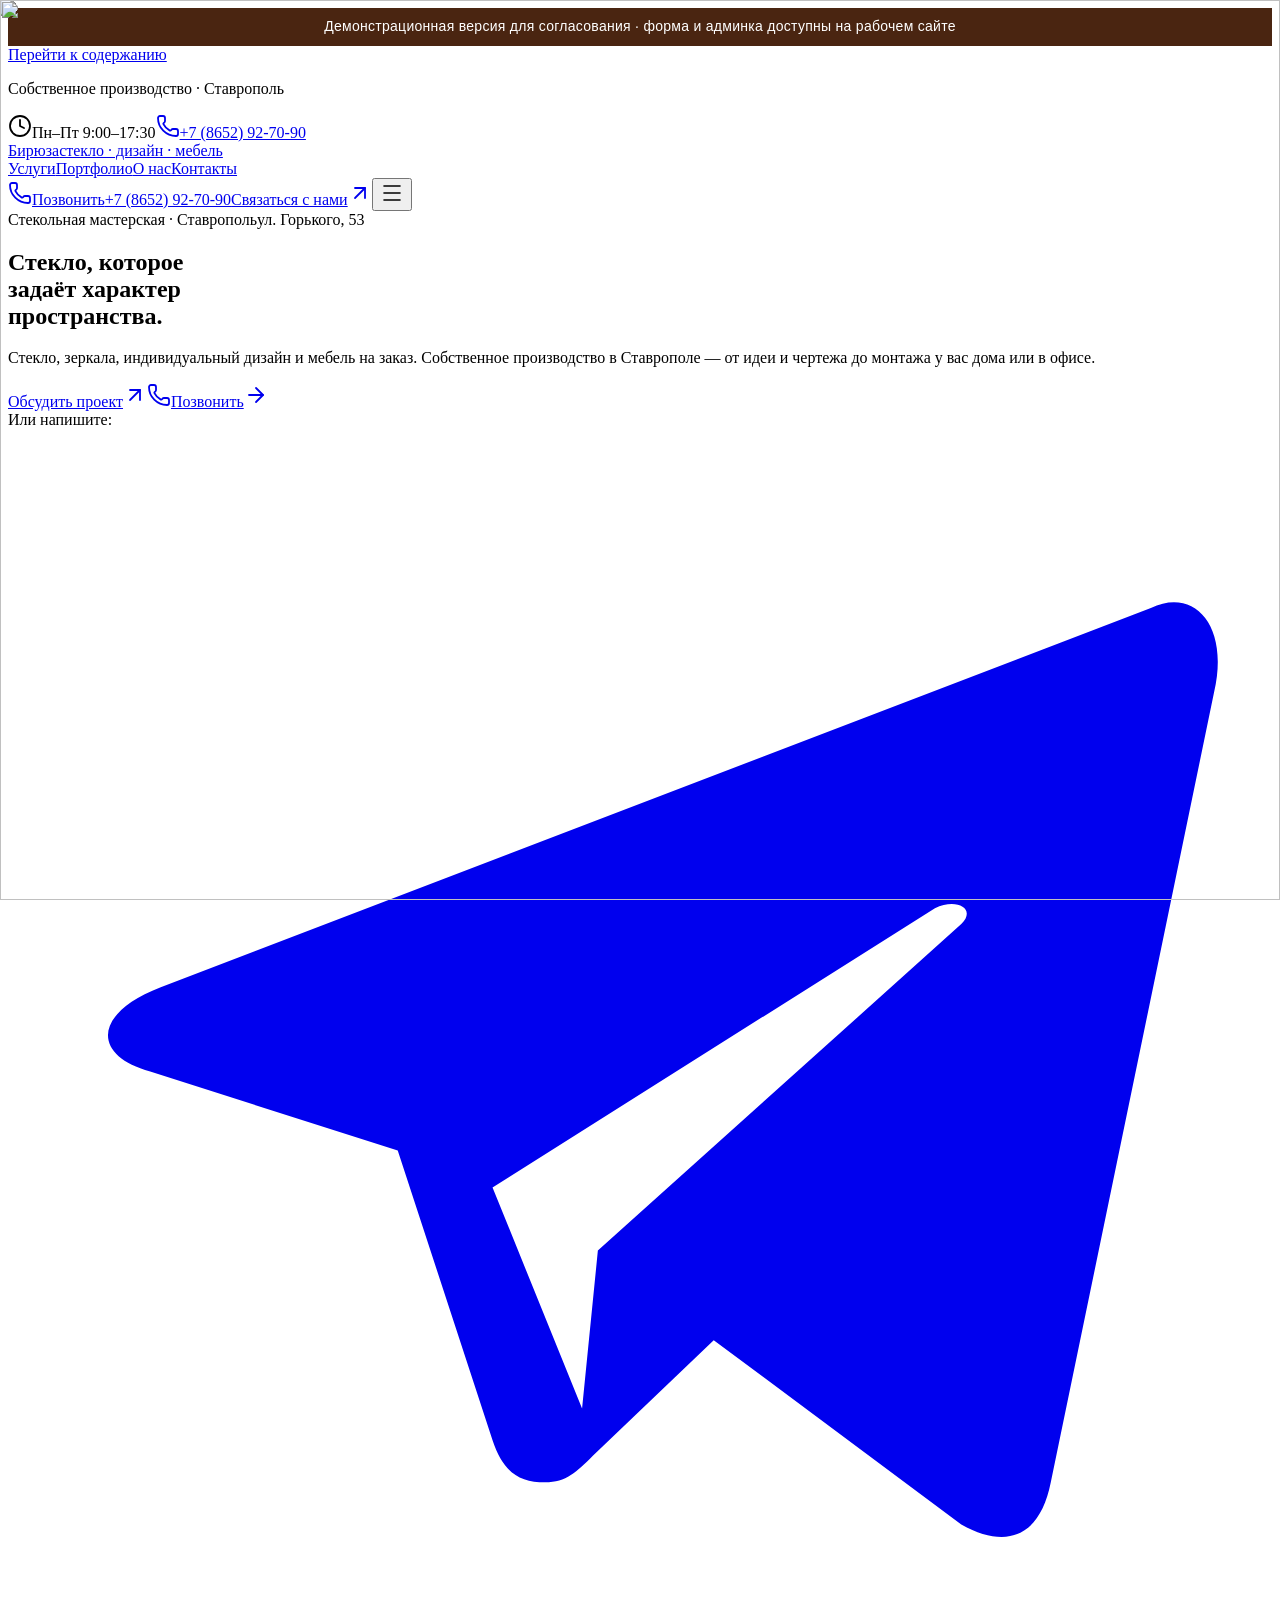
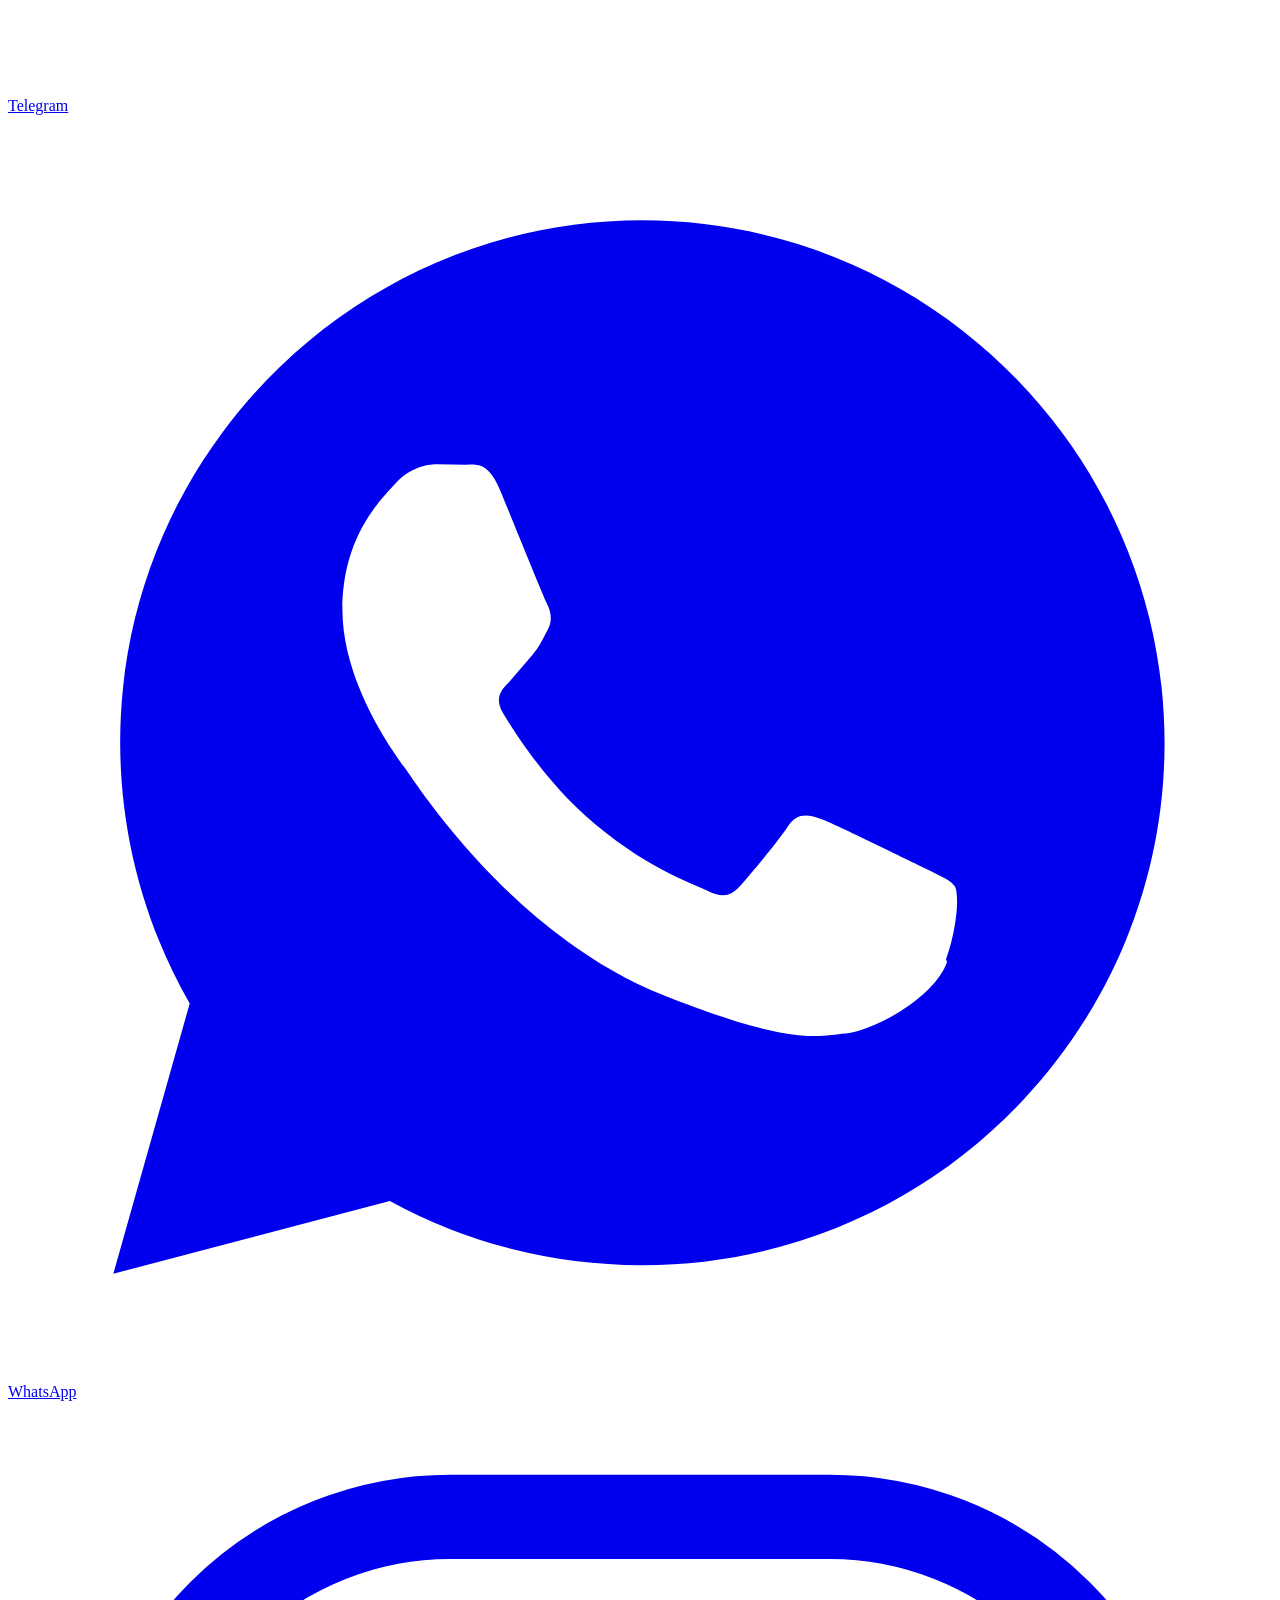
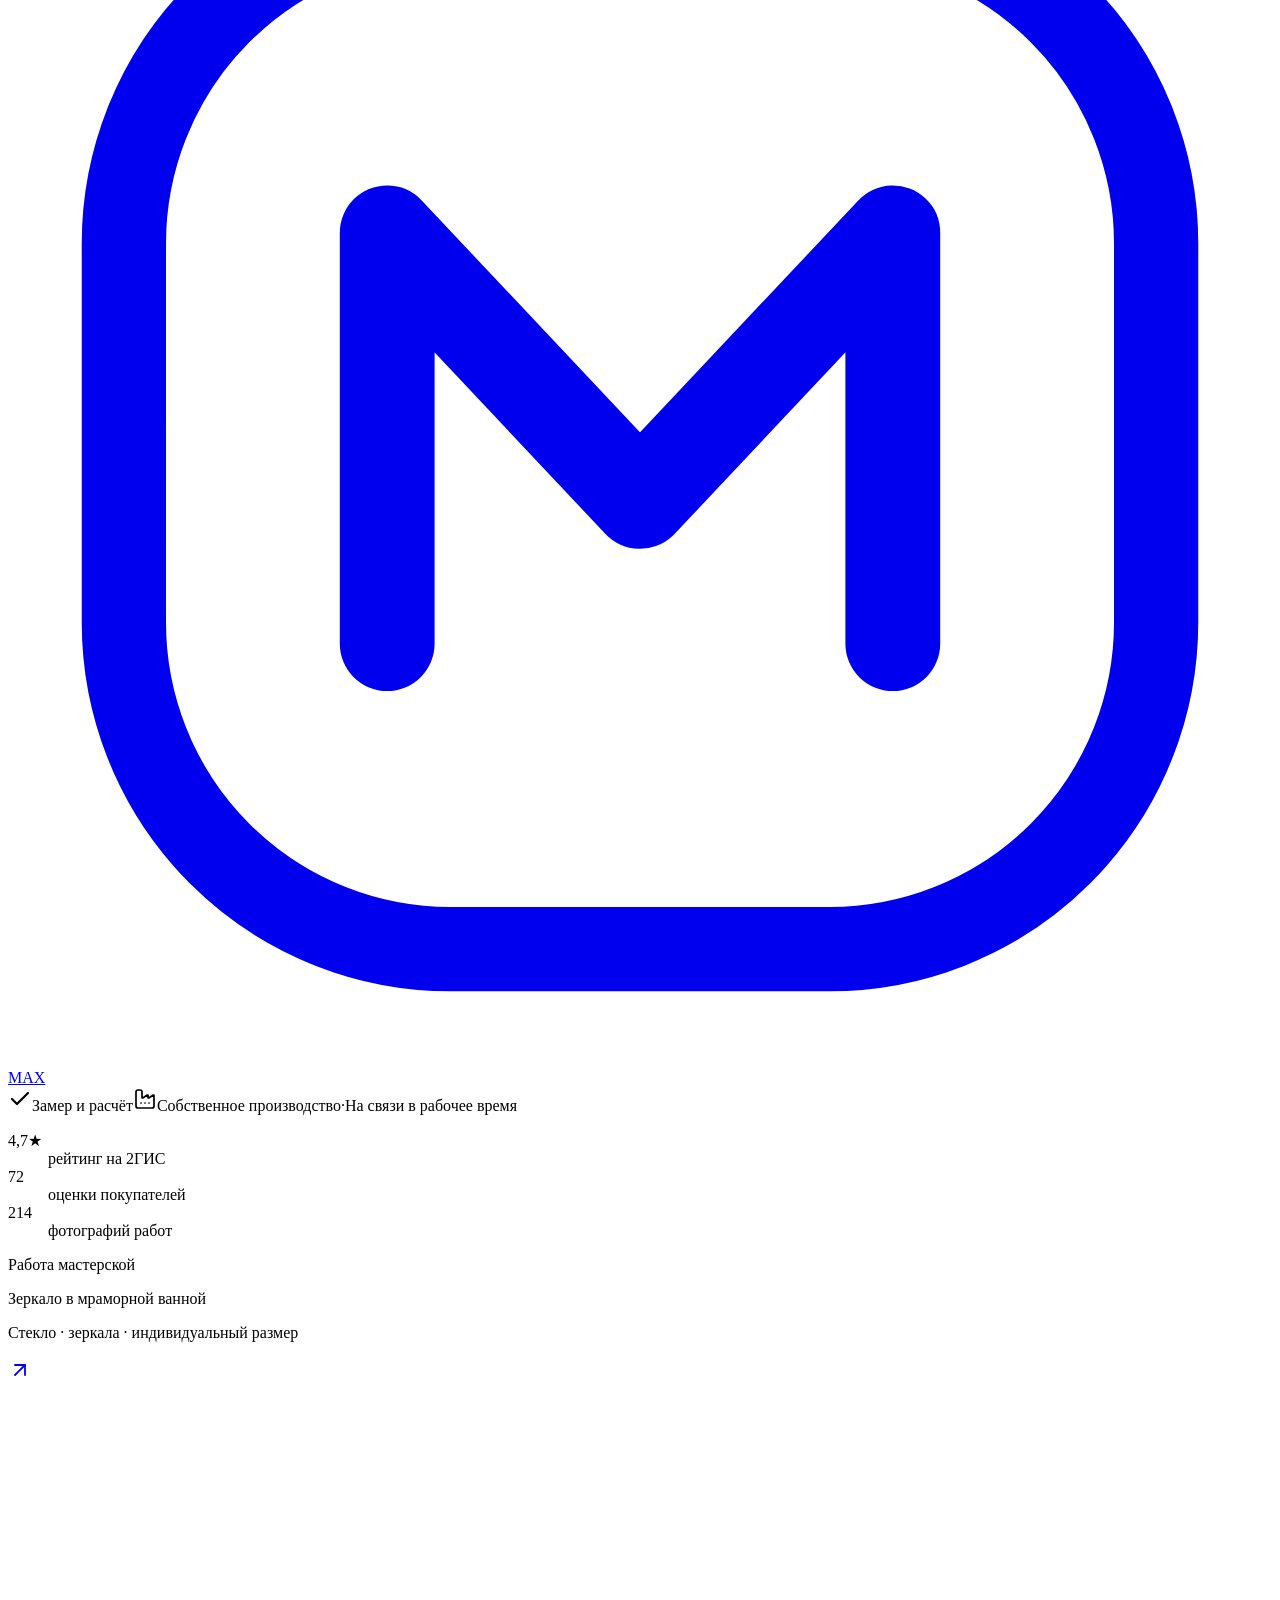
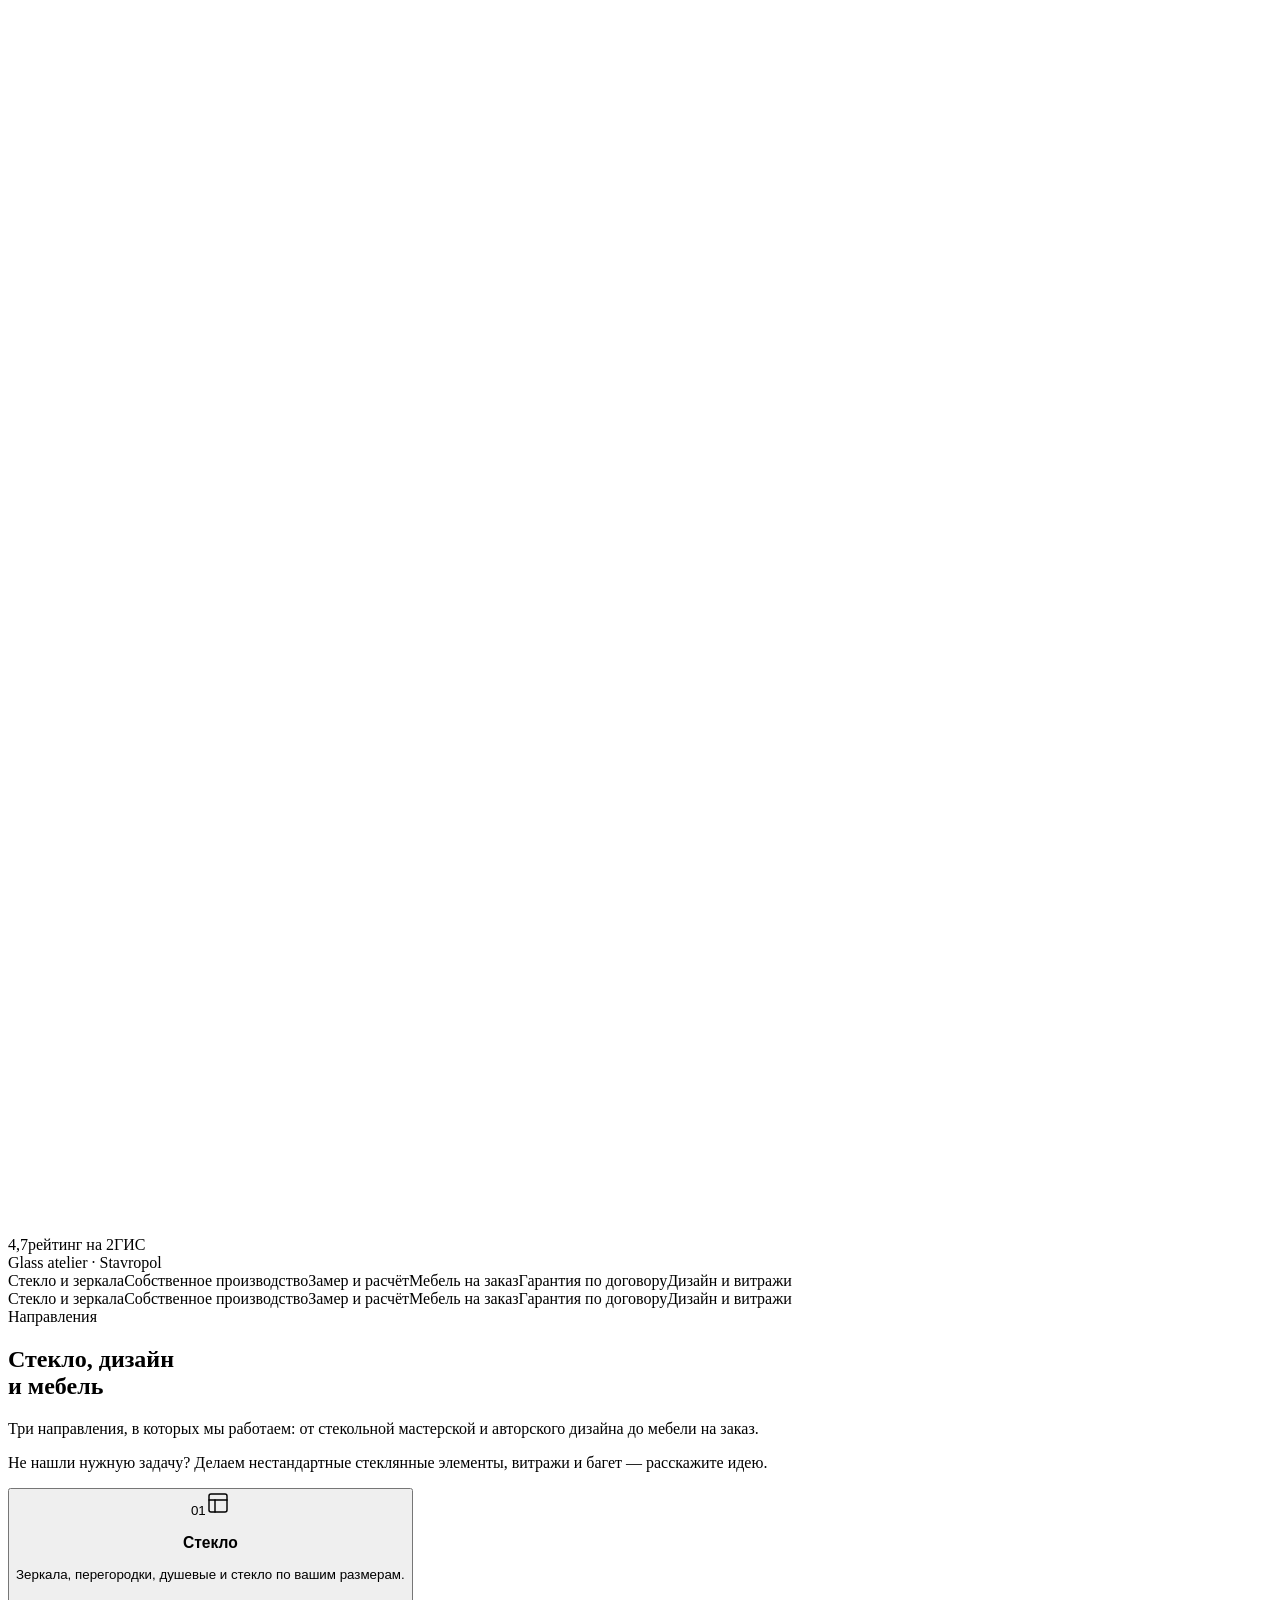
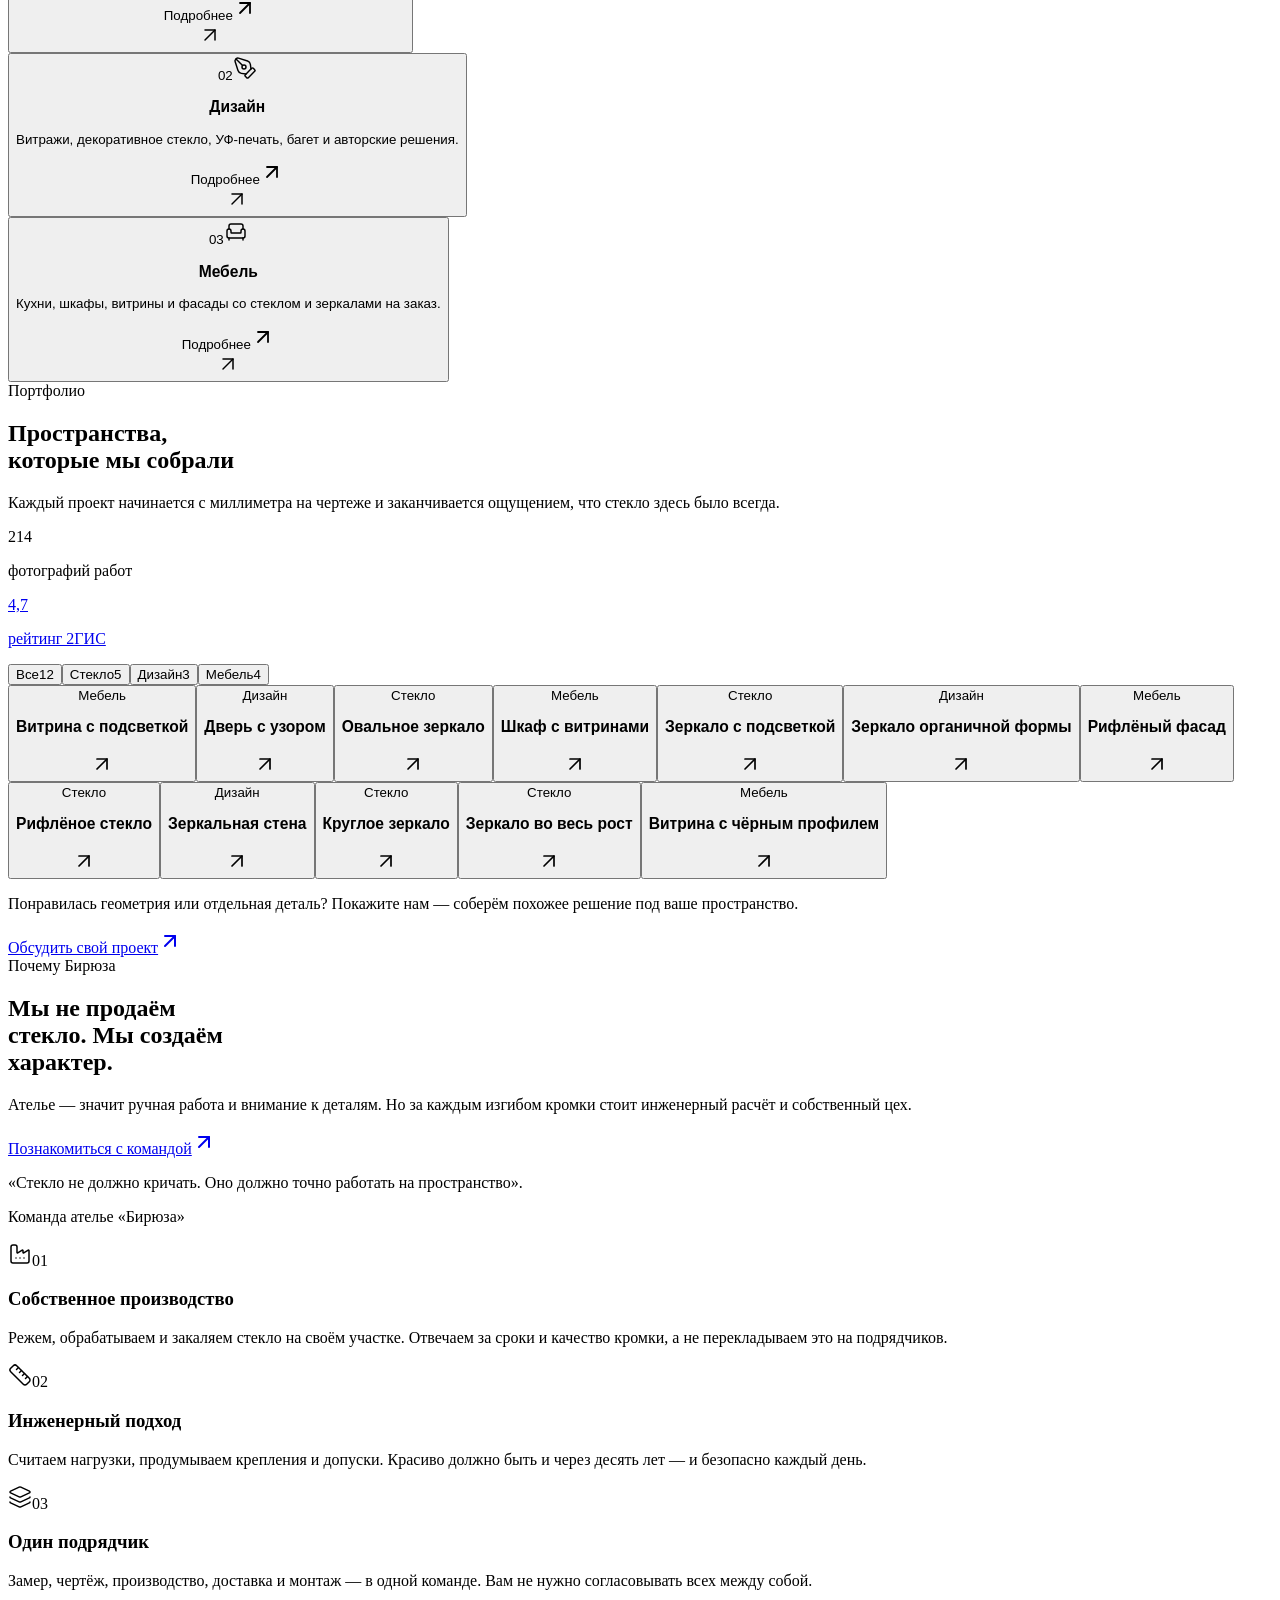
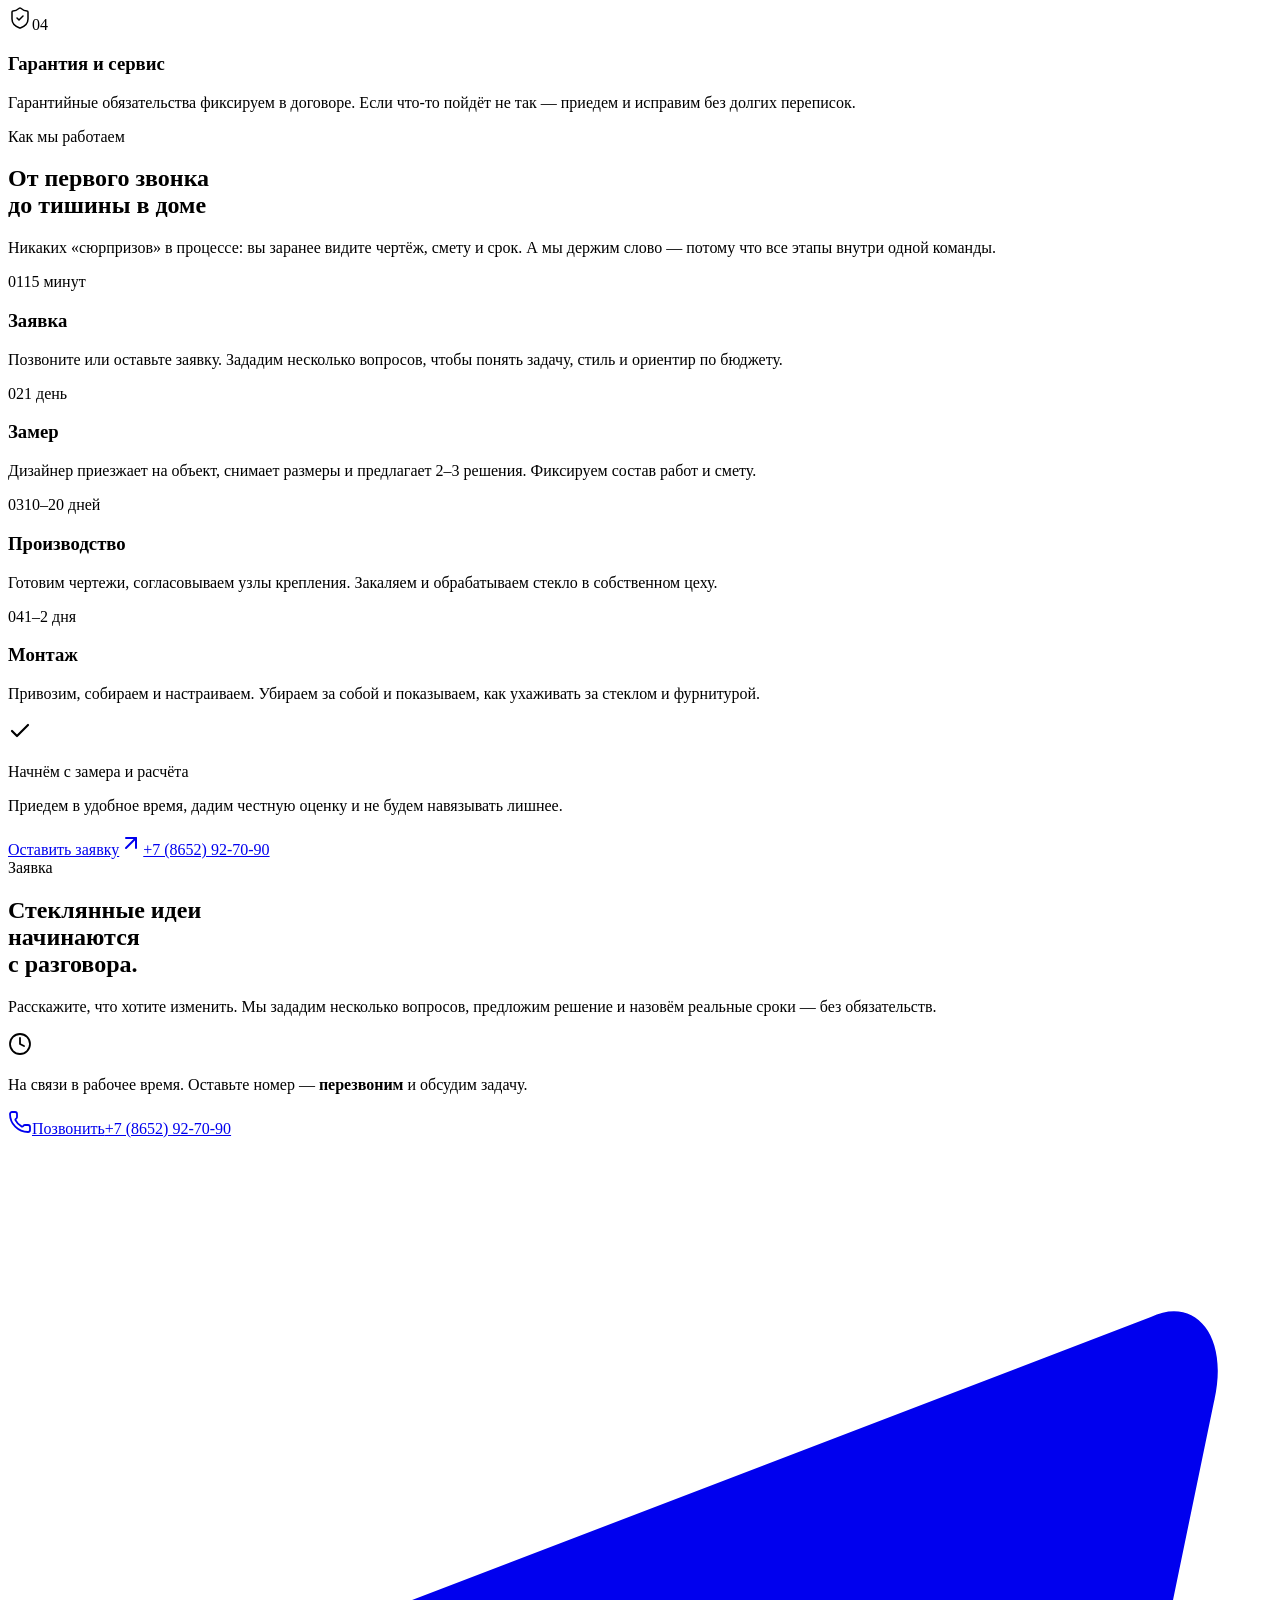
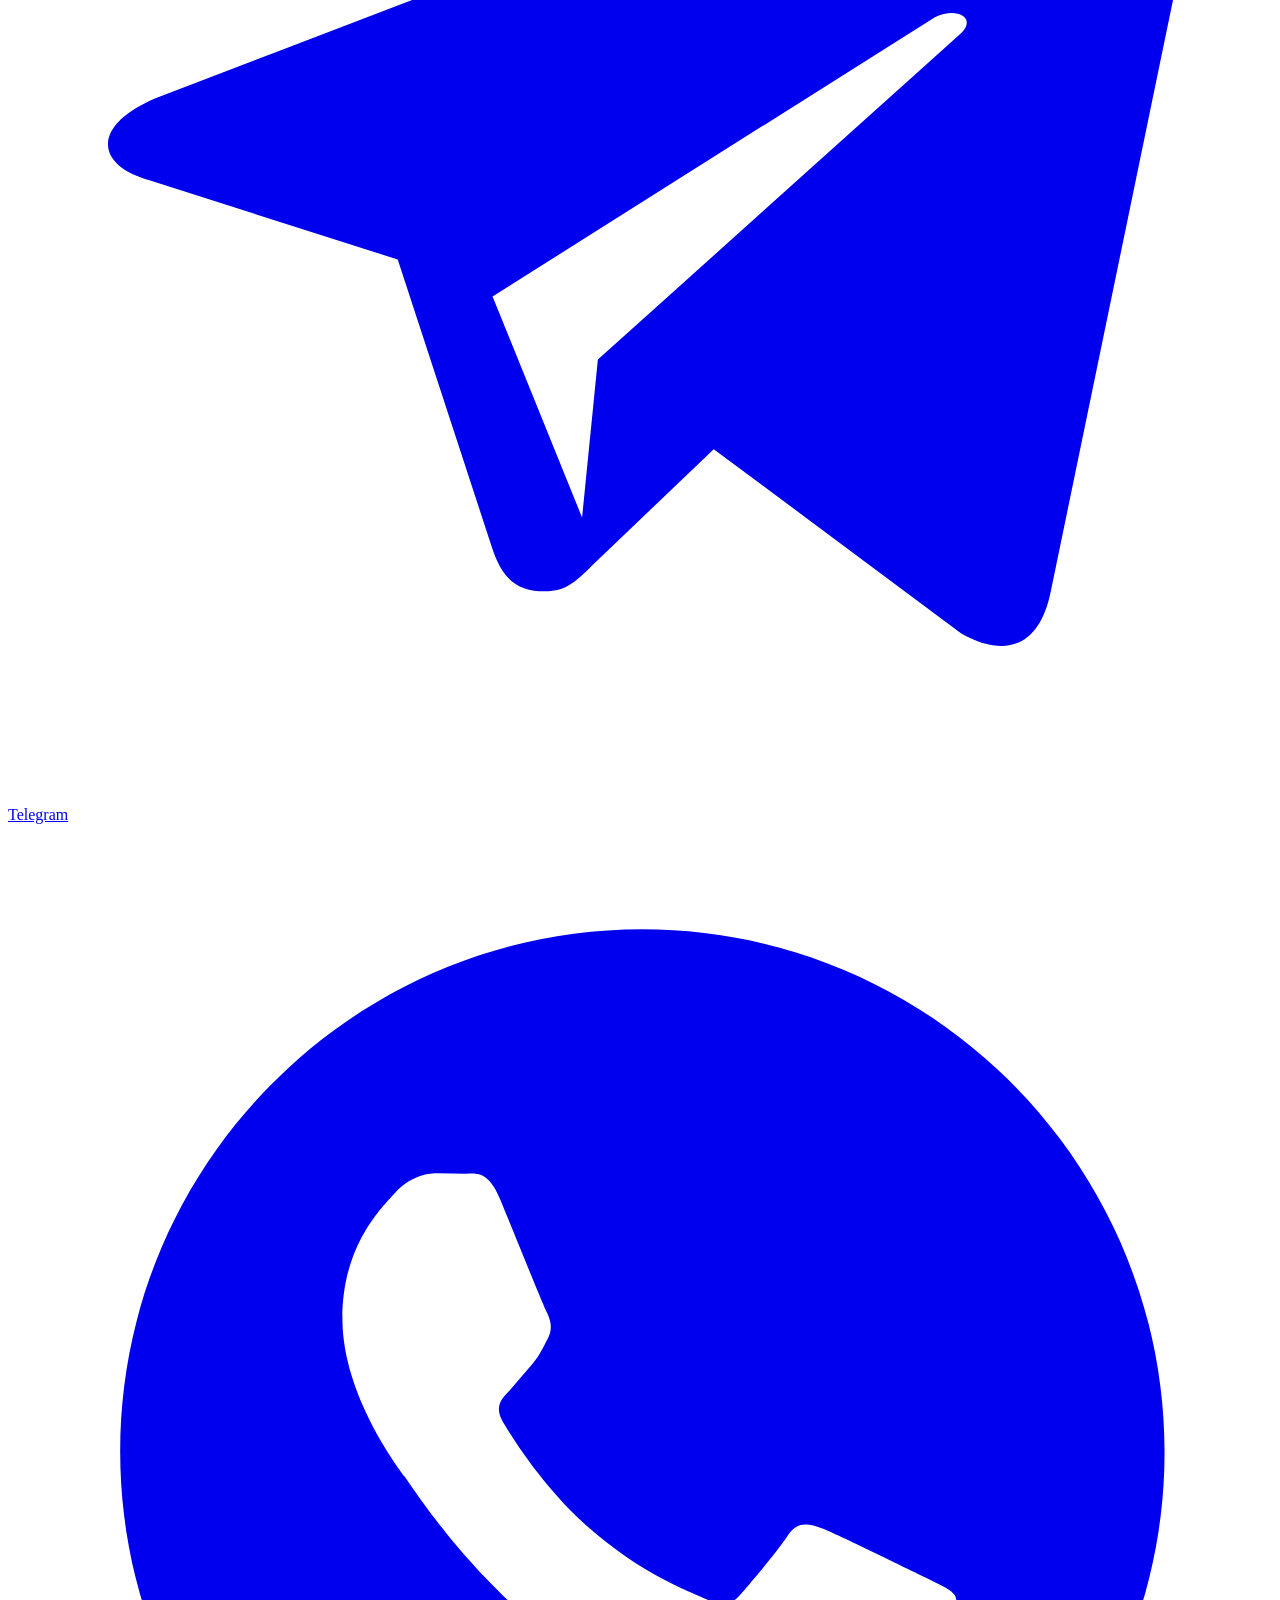
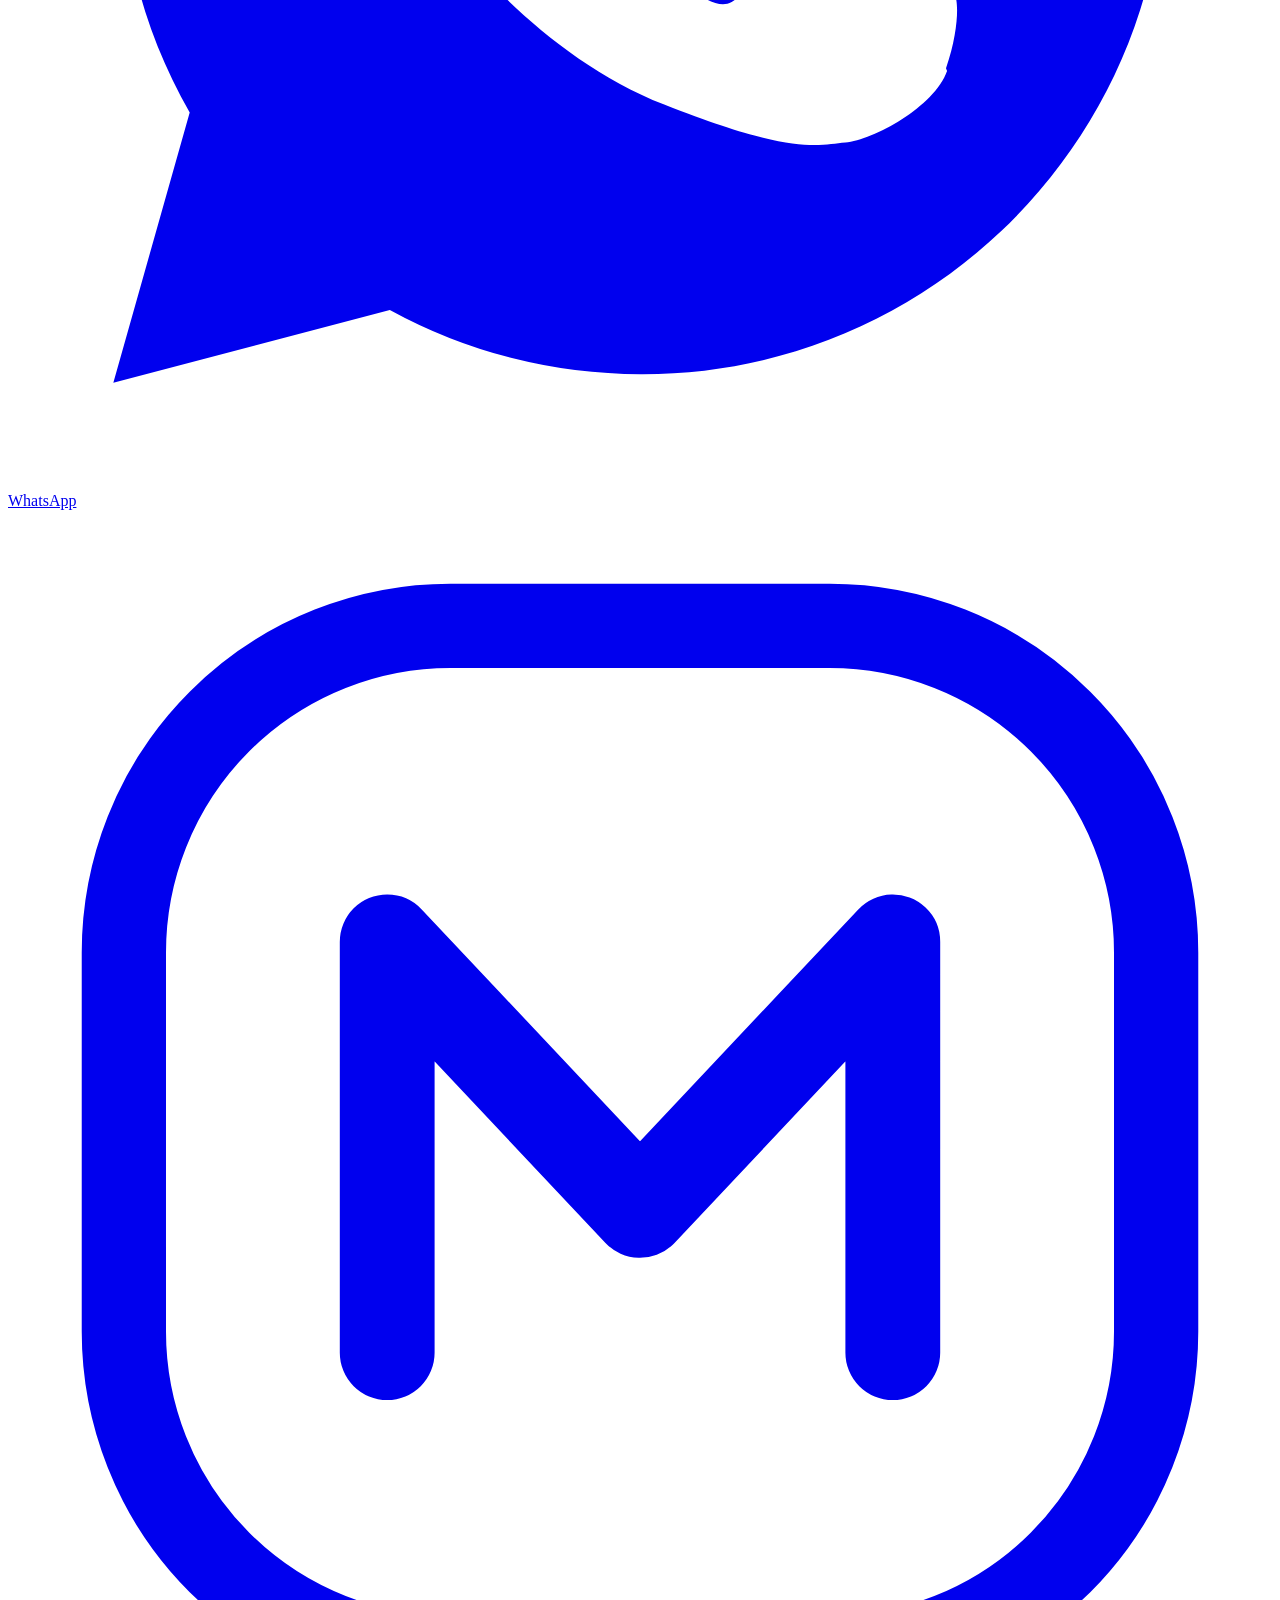
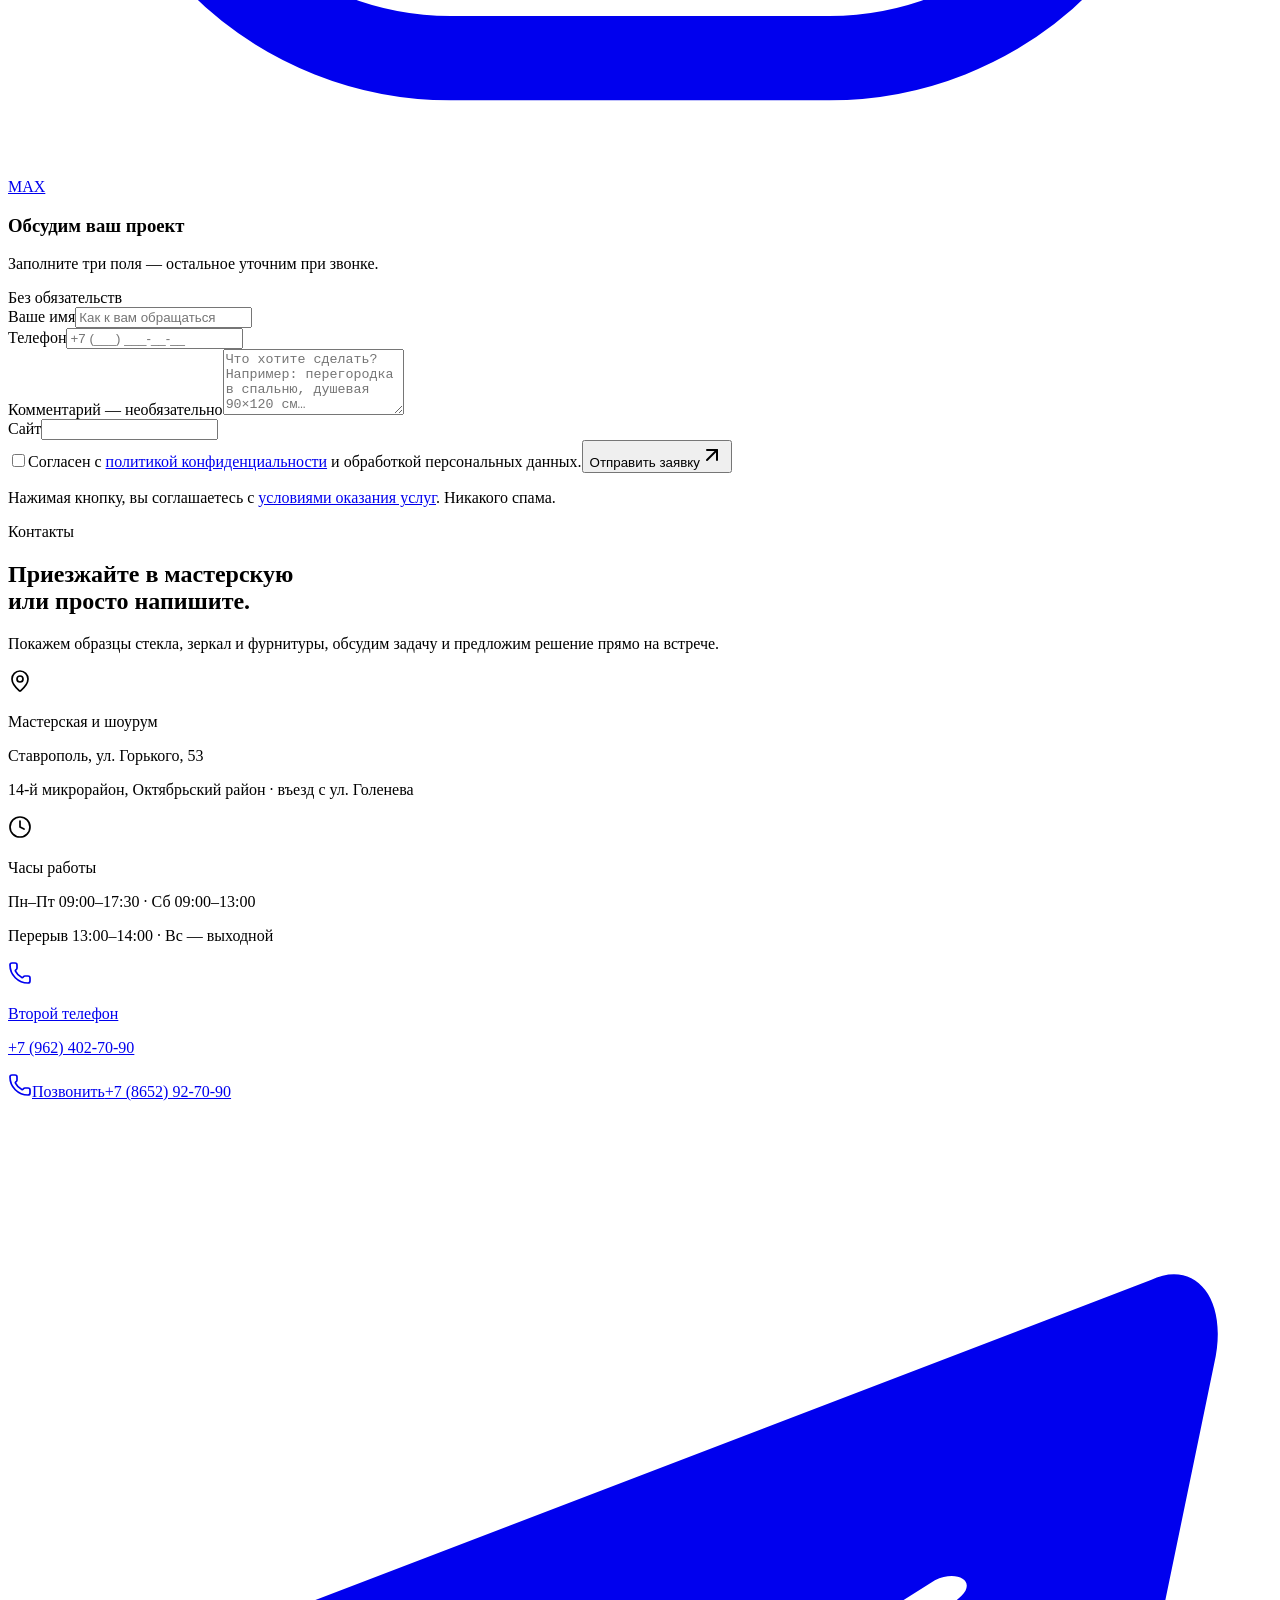
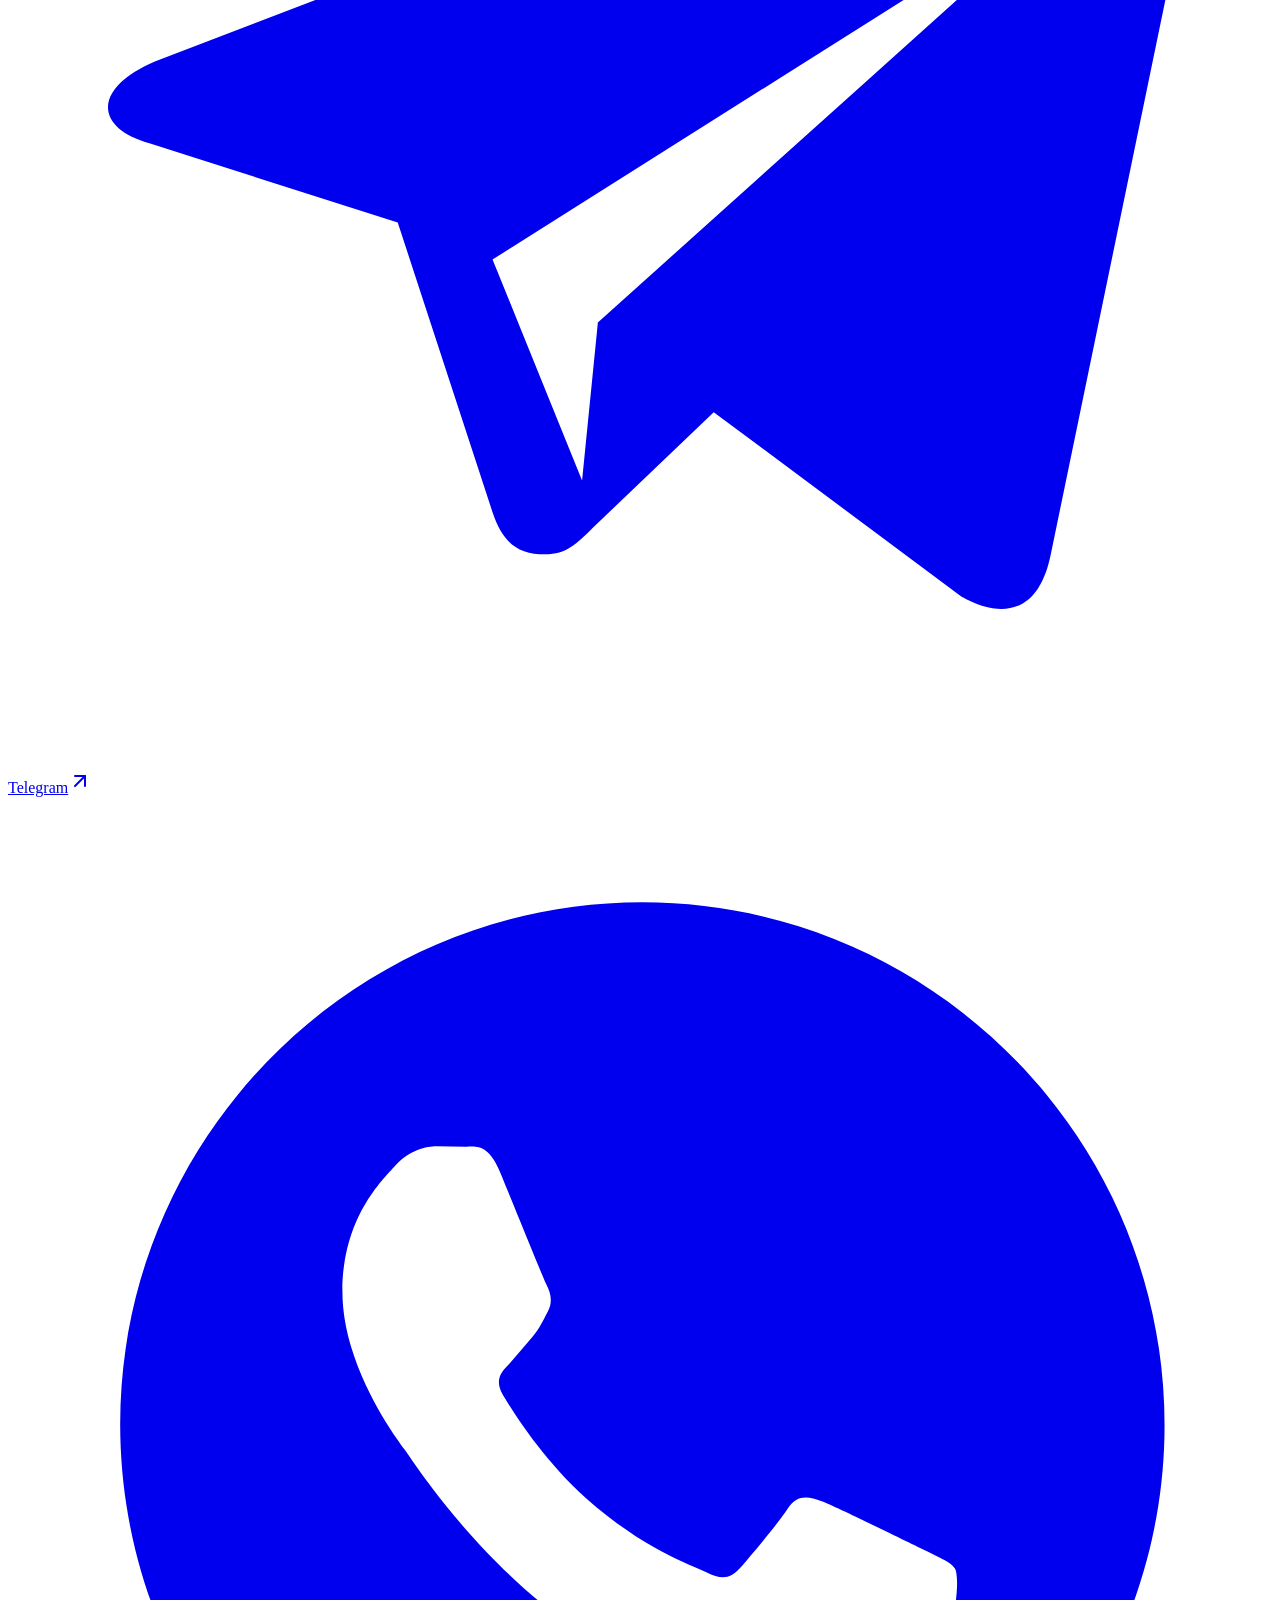
==== index.html @ 962a3eff "Biryuza static preview for approval" ====
<!DOCTYPE html>
<html lang="ru"><head><base href="/biryuza-preview/"><meta charset="utf-8"><meta name="viewport" content="width=device-width, initial-scale=1"><link rel="stylesheet" href="assets/css/f6f8ce26c393e2b7.css" data-precedence="next"><meta name="theme-color" content="#4A2511"><meta name="color-scheme" content="light"><title>Стекло, дизайн и мебель в Ставрополе — Бирюза</title><meta name="description" content="Стекольная мастерская «Бирюза» в Ставрополе: стекло, зеркала, дизайн и мебель на заказ. Собственное производство, замер, изготовление и монтаж."><meta name="application-name" content="Стекольная мастерская «Бирюза»"><meta name="author" content="Стекольная мастерская «Бирюза»"><link rel="manifest" href="/manifest.webmanifest"><meta name="keywords" content="стекольная мастерская Ставрополь,стекло и зеркала,зеркала на заказ,стеклянные перегородки,душевые кабины из стекла,мебель на заказ,витражи,Бирюза,улица Горького 53"><meta name="creator" content="Стекольная мастерская «Бирюза»"><meta name="robots" content="index, follow"><meta name="category" content="Строительство и дизайн интерьера"><link rel="canonical" href="https://biruzasteklo.ru"><meta property="og:title" content="Бирюза — стекло, дизайн и мебель в Ставрополе"><meta property="og:description" content="Стекольная мастерская «Бирюза» в Ставрополе: стекло, зеркала, дизайн и мебель на заказ. Собственное производство, замер, изготовление и монтаж."><meta property="og:url" content="https://biruzasteklo.ru"><meta property="og:site_name" content="Бирюза"><meta property="og:locale" content="ru_RU"><meta property="og:image" content="https://biruzasteklo.ru/images/og.jpg"><meta property="og:image:width" content="1200"><meta property="og:image:height" content="630"><meta property="og:image:alt" content="Стекольная мастерская «Бирюза»"><meta property="og:type" content="website"><meta name="twitter:card" content="summary_large_image"><meta name="twitter:title" content="Бирюза — стекло, дизайн и мебель"><meta name="twitter:description" content="Стекольная мастерская «Бирюза» в Ставрополе: стекло, зеркала, дизайн и мебель на заказ. Собственное производство, замер, изготовление и монтаж."><meta name="twitter:image" content="https://biruzasteklo.ru/images/og.jpg"><link rel="icon" href="icon.png" type="image/png"><link rel="apple-touch-icon" href="brand/biryuza-logo-180.png"><meta name="robots" content="noindex, nofollow"></head><body class="bg-white font-sans text-ink antialiased"><div style="background:#4A2511;color:#fff;text-align:center;padding:9px 16px;font:14px/1.4 Arial,sans-serif;letter-spacing:.02em">Демонстрационная версия для согласования · форма и админка доступны на рабочем сайте</div><div hidden=""><!--$--><!--/$--></div><a href="#main-content" class="sr-only z-[100] rounded-full bg-cocoa px-5 py-3 text-sm text-white focus:not-sr-only focus:fixed focus:left-4 focus:top-4">Перейти к содержанию</a><div class="hidden bg-cocoa text-white/70 md:block"><div class="shell flex h-9 items-center justify-between text-[10px] font-medium uppercase tracking-[0.18em]"><p>Собственное производство · Ставрополь</p><div class="flex items-center gap-7"><span class="inline-flex items-center gap-2"><svg xmlns="http://www.w3.org/2000/svg" width="24" height="24" viewbox="0 0 24 24" fill="none" stroke="currentColor" stroke-width="1.8" stroke-linecap="round" stroke-linejoin="round" class="lucide lucide-clock h-3 w-3 text-mint" aria-hidden="true"><circle cx="12" cy="12" r="10"></circle><path d="M12 6v6l4 2"></path></svg>Пн–Пт 9:00–17:30</span><a href="tel:+78652927090" class="inline-flex items-center gap-2 text-white transition hover:text-mint"><svg xmlns="http://www.w3.org/2000/svg" width="24" height="24" viewbox="0 0 24 24" fill="none" stroke="currentColor" stroke-width="1.8" stroke-linecap="round" stroke-linejoin="round" class="lucide lucide-phone h-3 w-3 text-mint" aria-hidden="true"><path d="M13.832 16.568a1 1 0 0 0 1.213-.303l.355-.465A2 2 0 0 1 17 15h3a2 2 0 0 1 2 2v3a2 2 0 0 1-2 2A18 18 0 0 1 2 4a2 2 0 0 1 2-2h3a2 2 0 0 1 2 2v3a2 2 0 0 1-.8 1.6l-.468.351a1 1 0 0 0-.292 1.233 14 14 0 0 0 6.392 6.384"></path></svg>+7 (8652) 92-70-90</a></div></div></div><header class="sticky top-0 z-50 border-b transition duration-300 border-transparent bg-white"><div class="shell flex h-[74px] items-center justify-between gap-6 lg:h-[86px]"><a aria-label="Бирюза — на главную" class="group inline-flex" href="./"><span class="inline-flex items-center gap-3"><span class="relative block shrink-0 overflow-hidden rounded-full ring-1 transition duration-500 group-hover:-translate-y-0.5 ring-cocoa/10 h-12 w-12 sm:h-[52px] sm:w-[52px]"><img alt="" decoding="async" data-nimg="fill" class="object-cover" style="position:absolute;height:100%;width:100%;left:0;top:0;right:0;bottom:0;color:transparent" src="brand/biryuza-logo-circle.png"></span><span class="flex flex-col"><span class="font-brand leading-none text-[30px] sm:text-[32px] text-cocoa">Бирюза</span><span class="mt-1.5 text-[8px] font-semibold uppercase tracking-[0.17em] sm:text-[8.5px] text-cocoa/50">стекло · дизайн · мебель</span></span></span></a><nav aria-label="Основная навигация" class="hidden items-center gap-8 lg:flex"><a class="group relative py-2 text-[13px] font-medium text-cocoa/70 transition hover:text-cocoa" href="#">Услуги<span class="absolute -bottom-0.5 left-0 h-px w-0 bg-cocoa transition-all duration-300 group-hover:w-full"></span></a><a class="group relative py-2 text-[13px] font-medium text-cocoa/70 transition hover:text-cocoa" href="#">Портфолио<span class="absolute -bottom-0.5 left-0 h-px w-0 bg-cocoa transition-all duration-300 group-hover:w-full"></span></a><a class="group relative py-2 text-[13px] font-medium text-cocoa/70 transition hover:text-cocoa" href="#">О нас<span class="absolute -bottom-0.5 left-0 h-px w-0 bg-cocoa transition-all duration-300 group-hover:w-full"></span></a><a class="group relative py-2 text-[13px] font-medium text-cocoa/70 transition hover:text-cocoa" href="#">Контакты<span class="absolute -bottom-0.5 left-0 h-px w-0 bg-cocoa transition-all duration-300 group-hover:w-full"></span></a></nav><div class="flex items-center gap-2 sm:gap-3"><a href="tel:+78652927090" class="hidden items-center gap-2 text-[13px] font-semibold text-cocoa transition hover:text-cocoa-500 md:inline-flex xl:hidden"><svg xmlns="http://www.w3.org/2000/svg" width="24" height="24" viewbox="0 0 24 24" fill="none" stroke="currentColor" stroke-width="1.8" stroke-linecap="round" stroke-linejoin="round" class="lucide lucide-phone h-4 w-4" aria-hidden="true"><path d="M13.832 16.568a1 1 0 0 0 1.213-.303l.355-.465A2 2 0 0 1 17 15h3a2 2 0 0 1 2 2v3a2 2 0 0 1-2 2A18 18 0 0 1 2 4a2 2 0 0 1 2-2h3a2 2 0 0 1 2 2v3a2 2 0 0 1-.8 1.6l-.468.351a1 1 0 0 0-.292 1.233 14 14 0 0 0 6.392 6.384"></path></svg><span class="sr-only sm:not-sr-only">Позвонить</span></a><a href="tel:+78652927090" class="hidden text-[13px] font-semibold text-cocoa transition hover:text-cocoa-500 xl:inline-flex">+7 (8652) 92-70-90</a><a class="btn-primary hidden min-h-[46px] px-5 text-[13px] sm:inline-flex" href="#">Связаться с нами<svg xmlns="http://www.w3.org/2000/svg" width="24" height="24" viewbox="0 0 24 24" fill="none" stroke="currentColor" stroke-width="1.8" stroke-linecap="round" stroke-linejoin="round" class="lucide lucide-arrow-up-right h-4 w-4" aria-hidden="true"><path d="M7 7h10v10"></path><path d="M7 17 17 7"></path></svg></a><button type="button" aria-label="Открыть меню" aria-expanded="false" aria-controls="mobile-menu" class="inline-flex h-11 w-11 items-center justify-center rounded-full border border-cocoa/15 text-cocoa transition hover:bg-cocoa hover:text-white lg:hidden"><svg xmlns="http://www.w3.org/2000/svg" width="24" height="24" viewbox="0 0 24 24" fill="none" stroke="currentColor" stroke-width="1.6" stroke-linecap="round" stroke-linejoin="round" class="lucide lucide-menu h-5 w-5" aria-hidden="true"><path d="M4 5h16"></path><path d="M4 12h16"></path><path d="M4 19h16"></path></svg></button></div></div></header><main id="main-content"><section class="relative overflow-hidden bg-white pb-16 pt-8 sm:pt-12 lg:pb-28 lg:pt-16"><div aria-hidden="true" class="pointer-events-none absolute -left-40 top-24 h-[520px] w-[520px] rounded-full bg-mint/15 blur-3xl"></div><div aria-hidden="true" class="pointer-events-none absolute right-0 top-0 hidden h-full w-[42%] bg-[linear-gradient(90deg,transparent,#F5F5F5_70%)] lg:block"></div><div class="shell relative grid items-center gap-14 lg:grid-cols-[1.06fr_0.94fr] lg:gap-10 xl:gap-20"><div class="relative z-10 max-w-[680px]"><div class="flex flex-wrap items-center gap-x-5 gap-y-3"><span class="eyebrow">Стекольная мастерская · Ставрополь</span><span class="hidden text-[10px] font-semibold uppercase tracking-[0.18em] text-cocoa/35 sm:inline">ул. Горького, 53</span></div><h1 class="display-title mt-7">Стекло, которое<br>задаёт<!-- --> <span class="relative isolate inline-block italic">характер<span aria-hidden="true" class="absolute inset-x-0 bottom-[0.1em] -z-10 h-[0.3em] bg-mint/85"></span></span><br>пространства.</h1><p class="body-large mt-7 max-w-[530px]">Стекло, зеркала, индивидуальный дизайн и мебель на заказ. Собственное производство в Ставрополе — от идеи и чертежа до монтажа у вас дома или в офисе.</p><div class="mt-9 flex flex-col gap-3 sm:flex-row"><a class="btn-primary group" href="#">Обсудить проект<svg xmlns="http://www.w3.org/2000/svg" width="24" height="24" viewbox="0 0 24 24" fill="none" stroke="currentColor" stroke-width="1.8" stroke-linecap="round" stroke-linejoin="round" class="lucide lucide-arrow-up-right h-4 w-4 transition-transform duration-300 group-hover:-translate-y-0.5 group-hover:translate-x-0.5" aria-hidden="true"><path d="M7 7h10v10"></path><path d="M7 17 17 7"></path></svg></a><a href="tel:+78652927090" class="btn-outline group"><svg xmlns="http://www.w3.org/2000/svg" width="24" height="24" viewbox="0 0 24 24" fill="none" stroke="currentColor" stroke-width="1.8" stroke-linecap="round" stroke-linejoin="round" class="lucide lucide-phone h-4 w-4" aria-hidden="true"><path d="M13.832 16.568a1 1 0 0 0 1.213-.303l.355-.465A2 2 0 0 1 17 15h3a2 2 0 0 1 2 2v3a2 2 0 0 1-2 2A18 18 0 0 1 2 4a2 2 0 0 1 2-2h3a2 2 0 0 1 2 2v3a2 2 0 0 1-.8 1.6l-.468.351a1 1 0 0 0-.292 1.233 14 14 0 0 0 6.392 6.384"></path></svg>Позвонить<svg xmlns="http://www.w3.org/2000/svg" width="24" height="24" viewbox="0 0 24 24" fill="none" stroke="currentColor" stroke-width="1.8" stroke-linecap="round" stroke-linejoin="round" class="lucide lucide-arrow-right h-4 w-4 transition-transform duration-300 group-hover:translate-x-1" aria-hidden="true"><path d="M5 12h14"></path><path d="m12 5 7 7-7 7"></path></svg></a></div><div class="mt-5 flex flex-col gap-2 sm:flex-row sm:items-center"><span class="text-[11px] text-cocoa/40">Или напишите:</span><div class="flex flex-wrap gap-2"><a href="https://t.me/+79624027090" target="_blank" rel="noopener noreferrer" class="inline-flex h-8 items-center gap-1.5 rounded-full border border-cocoa/15 px-3 text-[11px] font-medium text-cocoa/65 transition hover:border-cocoa hover:text-cocoa"><svg viewbox="0 0 24 24" fill="currentColor" aria-hidden="true" class="h-3 w-3"><path d="M21.7 3.4 2.9 10.6c-1.3.5-1.3 1.3-.2 1.6l4.7 1.5 1.8 5.5c.2.6.5.8 1 .8.4 0 .6-.2.9-.5l2.3-2.2 4.7 3.5c.9.5 1.5.2 1.7-.8L22.9 5c.3-1.3-.4-2-1.2-1.6ZM9.2 14.4l8.4-5.3c.4-.2.8 0 .5.3l-6.9 6.2-.3 3-1.7-4.2Z"></path></svg>Telegram</a><a href="https://wa.me/79624027090?text=%D0%97%D0%B4%D1%80%D0%B0%D0%B2%D1%81%D1%82%D0%B2%D1%83%D0%B9%D1%82%D0%B5%21%20%D0%A5%D0%BE%D1%87%D1%83%20%D0%BE%D0%B1%D1%81%D1%83%D0%B4%D0%B8%D1%82%D1%8C%20%D0%BF%D1%80%D0%BE%D0%B5%D0%BA%D1%82%20%D0%B8%D0%B7%20%D1%81%D1%82%D0%B5%D0%BA%D0%BB%D0%B0." target="_blank" rel="noopener noreferrer" class="inline-flex h-8 items-center gap-1.5 rounded-full border border-cocoa/15 px-3 text-[11px] font-medium text-cocoa/65 transition hover:border-cocoa hover:text-cocoa"><svg viewbox="0 0 24 24" fill="currentColor" aria-hidden="true" class="h-3 w-3"><path d="M12.04 2C6.58 2 2.13 6.45 2.13 11.91c0 1.75.46 3.46 1.32 4.96L2 22l5.25-1.38a9.9 9.9 0 0 0 4.79 1.22h.01c5.46 0 9.91-4.45 9.91-9.91C21.96 6.45 17.5 2 12.04 2Zm5.79 14.08c-.24.68-1.4 1.31-1.93 1.36-.53.05-1.02.24-3.44-.72-2.92-1.15-4.78-4.14-4.93-4.33-.14-.19-1.18-1.57-1.18-2.99 0-1.42.75-2.12 1.01-2.41.27-.29.58-.36.78-.36l.56.01c.18 0 .42-.07.65.5.24.58.81 1.99.88 2.13.07.14.12.31.02.5-.1.19-.15.31-.29.48l-.44.51c-.14.14-.29.3-.13.58.17.29.74 1.21 1.58 1.97 1.09.97 2 1.27 2.29 1.41.29.15.46.12.63-.07.17-.19.72-.84.91-1.13.19-.29.39-.24.65-.15.27.1 1.69.8 1.98.94.29.15.48.22.55.34.07.12.07.7-.17 1.38Z"></path></svg>WhatsApp</a><a href="https://max.ru/join/HPb-wnF9pgkO5ux7q717PVGFh0cDM6GP8Q-xBWzBWQs" target="_blank" rel="noopener noreferrer" class="inline-flex h-8 items-center gap-1.5 rounded-full border border-cocoa/15 px-3 text-[11px] font-medium text-cocoa/65 transition hover:border-cocoa hover:text-cocoa"><svg viewbox="0 0 24 24" fill="none" aria-hidden="true" class="h-3 w-3"><rect x="2.2" y="2.2" width="19.6" height="19.6" rx="6.2" stroke="currentColor" stroke-width="1.6"></rect><path d="M7.2 16V8.2l4.8 5.1 4.8-5.1V16" stroke="currentColor" stroke-width="1.8" stroke-linecap="round" stroke-linejoin="round"></path></svg>MAX</a></div></div><div class="mt-6 flex flex-wrap items-center gap-x-6 gap-y-3 text-[12px] font-medium text-cocoa/55"><span class="inline-flex items-center gap-2"><span class="flex h-5 w-5 items-center justify-center rounded-full bg-mint/60 text-cocoa"><svg xmlns="http://www.w3.org/2000/svg" width="24" height="24" viewbox="0 0 24 24" fill="none" stroke="currentColor" stroke-width="2.2" stroke-linecap="round" stroke-linejoin="round" class="lucide lucide-check h-3 w-3" aria-hidden="true"><path d="M20 6 9 17l-5-5"></path></svg></span>Замер и расчёт</span><span class="inline-flex items-center gap-2"><svg xmlns="http://www.w3.org/2000/svg" width="24" height="24" viewbox="0 0 24 24" fill="none" stroke="currentColor" stroke-width="1.7" stroke-linecap="round" stroke-linejoin="round" class="lucide lucide-factory h-4 w-4 text-cocoa/45" aria-hidden="true"><path d="M12 16h.01"></path><path d="M16 16h.01"></path><path d="M3 19a2 2 0 0 0 2 2h14a2 2 0 0 0 2-2V8.5a.5.5 0 0 0-.769-.422l-4.462 2.844A.5.5 0 0 1 15 10.5v-2a.5.5 0 0 0-.769-.422L9.77 10.922A.5.5 0 0 1 9 10.5V5a2 2 0 0 0-2-2H5a2 2 0 0 0-2 2z"></path><path d="M8 16h.01"></path></svg>Собственное производство</span><span class="hidden text-cocoa/30 sm:inline">·</span><span>На связи в рабочее время</span></div><dl class="mt-10 grid max-w-[540px] grid-cols-3 border-t border-cocoa/10 pt-7 sm:mt-12"><div class="pr-4"><dt class="font-serif text-[32px] leading-none tracking-tight text-cocoa sm:text-[38px]">4,7<span class="ml-0.5 align-top text-[15px] text-cocoa/55">★</span></dt><dd class="mt-2 text-[11px] leading-snug text-cocoa/45 sm:text-xs">рейтинг на 2ГИС</dd></div><div class="border-l border-cocoa/10 pl-5 sm:pl-7"><dt class="font-serif text-[32px] leading-none tracking-tight text-cocoa sm:text-[38px]">72<span class="ml-0.5 align-top text-[15px] text-cocoa/55"></span></dt><dd class="mt-2 text-[11px] leading-snug text-cocoa/45 sm:text-xs">оценки покупателей</dd></div><div class="border-l border-cocoa/10 pl-5 sm:pl-7"><dt class="font-serif text-[32px] leading-none tracking-tight text-cocoa sm:text-[38px]">214<span class="ml-0.5 align-top text-[15px] text-cocoa/55"></span></dt><dd class="mt-2 text-[11px] leading-snug text-cocoa/45 sm:text-xs">фотографий работ</dd></div></dl></div><div class="relative z-10 mx-auto w-full max-w-[560px] lg:mr-0"><div aria-hidden="true" class="absolute -right-3 -top-3 h-[96%] w-[96%] rounded-[13rem_13rem_2rem_2rem] border border-cocoa/15 bg-mint/35 lg:-right-5 lg:-top-5"></div><div class="group relative overflow-hidden rounded-[13rem_13rem_2rem_2rem] bg-cocoa/10 shadow-soft" style="aspect-ratio:4 / 5"><img alt="Зеркало в золотой раме и стеклянная душевая в мраморной ванной" decoding="async" data-nimg="fill" class="object-cover transition duration-[1.4s] ease-out group-hover:scale-[1.025]" style="position:absolute;height:100%;width:100%;left:0;top:0;right:0;bottom:0;color:transparent" src="images/hero-bathroom.webp"><div class="absolute inset-0 bg-gradient-to-t from-cocoa-900/65 via-transparent to-transparent"></div><div class="absolute inset-x-0 bottom-0 p-5 sm:p-7"><div class="flex items-end justify-between gap-4"><div><div class="mb-2 flex items-center gap-2"><span class="h-1.5 w-1.5 rounded-full bg-mint"></span><span class="text-[10px] font-semibold uppercase tracking-[0.2em] text-white/65">Работа мастерской</span></div><p class="font-serif text-[22px] leading-tight text-white sm:text-2xl">Зеркало в мраморной ванной</p><p class="mt-1 text-[12px] text-white/55">Стекло · зеркала · индивидуальный размер</p></div><a aria-label="Смотреть портфолио" class="flex h-11 w-11 shrink-0 items-center justify-center rounded-full border border-white/25 bg-white/10 text-white backdrop-blur transition hover:border-mint hover:bg-mint hover:text-cocoa" href="#"><svg xmlns="http://www.w3.org/2000/svg" width="24" height="24" viewbox="0 0 24 24" fill="none" stroke="currentColor" stroke-width="1.8" stroke-linecap="round" stroke-linejoin="round" class="lucide lucide-arrow-up-right h-4 w-4" aria-hidden="true"><path d="M7 7h10v10"></path><path d="M7 17 17 7"></path></svg></a></div></div></div><div class="absolute -left-3 top-10 flex h-[88px] w-[88px] -rotate-6 items-center justify-center rounded-full bg-white p-2 shadow-card sm:-left-6 sm:h-[104px] sm:w-[104px]"><div class="flex h-full w-full flex-col items-center justify-center rounded-full border border-cocoa/10 text-center"><span class="font-serif text-[25px] leading-none text-cocoa sm:text-[30px]">4,7</span><span class="mt-1 max-w-[62px] text-[8px] font-semibold uppercase leading-[1.25] tracking-[0.12em] text-cocoa/50">рейтинг на 2ГИС</span></div></div><div aria-hidden="true" class="absolute -right-2 top-1/2 hidden -translate-y-1/2 rotate-90 text-[9px] font-semibold uppercase tracking-[0.35em] text-cocoa/35 xl:block">Glass atelier · Stavropol</div></div></div></section><section aria-label="Наши принципы" class="overflow-hidden border-y border-white/10 bg-cocoa py-4"><div class="mask-fade-x flex"><div class="flex w-max animate-marquee hover:[animation-play-state:paused]"><div class="flex shrink-0 items-center"><span class="flex items-center gap-7 px-7 text-[10px] font-semibold uppercase tracking-[0.22em] text-white/55 sm:gap-10 sm:px-10"><span class="h-1.5 w-1.5 rotate-45 bg-mint" aria-hidden="true"></span>Стекло и зеркала</span><span class="flex items-center gap-7 px-7 text-[10px] font-semibold uppercase tracking-[0.22em] text-white/55 sm:gap-10 sm:px-10"><span class="h-1.5 w-1.5 rotate-45 bg-mint" aria-hidden="true"></span>Собственное производство</span><span class="flex items-center gap-7 px-7 text-[10px] font-semibold uppercase tracking-[0.22em] text-white/55 sm:gap-10 sm:px-10"><span class="h-1.5 w-1.5 rotate-45 bg-mint" aria-hidden="true"></span>Замер и расчёт</span><span class="flex items-center gap-7 px-7 text-[10px] font-semibold uppercase tracking-[0.22em] text-white/55 sm:gap-10 sm:px-10"><span class="h-1.5 w-1.5 rotate-45 bg-mint" aria-hidden="true"></span>Мебель на заказ</span><span class="flex items-center gap-7 px-7 text-[10px] font-semibold uppercase tracking-[0.22em] text-white/55 sm:gap-10 sm:px-10"><span class="h-1.5 w-1.5 rotate-45 bg-mint" aria-hidden="true"></span>Гарантия по договору</span><span class="flex items-center gap-7 px-7 text-[10px] font-semibold uppercase tracking-[0.22em] text-white/55 sm:gap-10 sm:px-10"><span class="h-1.5 w-1.5 rotate-45 bg-mint" aria-hidden="true"></span>Дизайн и витражи</span></div><div class="flex shrink-0 items-center"><span class="flex items-center gap-7 px-7 text-[10px] font-semibold uppercase tracking-[0.22em] text-white/55 sm:gap-10 sm:px-10"><span class="h-1.5 w-1.5 rotate-45 bg-mint" aria-hidden="true"></span>Стекло и зеркала</span><span class="flex items-center gap-7 px-7 text-[10px] font-semibold uppercase tracking-[0.22em] text-white/55 sm:gap-10 sm:px-10"><span class="h-1.5 w-1.5 rotate-45 bg-mint" aria-hidden="true"></span>Собственное производство</span><span class="flex items-center gap-7 px-7 text-[10px] font-semibold uppercase tracking-[0.22em] text-white/55 sm:gap-10 sm:px-10"><span class="h-1.5 w-1.5 rotate-45 bg-mint" aria-hidden="true"></span>Замер и расчёт</span><span class="flex items-center gap-7 px-7 text-[10px] font-semibold uppercase tracking-[0.22em] text-white/55 sm:gap-10 sm:px-10"><span class="h-1.5 w-1.5 rotate-45 bg-mint" aria-hidden="true"></span>Мебель на заказ</span><span class="flex items-center gap-7 px-7 text-[10px] font-semibold uppercase tracking-[0.22em] text-white/55 sm:gap-10 sm:px-10"><span class="h-1.5 w-1.5 rotate-45 bg-mint" aria-hidden="true"></span>Гарантия по договору</span><span class="flex items-center gap-7 px-7 text-[10px] font-semibold uppercase tracking-[0.22em] text-white/55 sm:gap-10 sm:px-10"><span class="h-1.5 w-1.5 rotate-45 bg-mint" aria-hidden="true"></span>Дизайн и витражи</span></div></div></div></section><section id="services" class="section-space bg-white"><div class="shell"><div class="reveal flex flex-col gap-8 lg:flex-row lg:items-end lg:justify-between" style="transition-delay:0ms"><div class="max-w-3xl"><span class="eyebrow">Направления</span><h2 class="section-title mt-5">Стекло, дизайн<br><span class="italic text-cocoa/65">и мебель</span></h2><p class="body-large mt-6 max-w-2xl">Три направления, в которых мы работаем: от стекольной мастерской и авторского дизайна до мебели на заказ.</p></div><p class="max-w-[300px] shrink-0 border-l border-cocoa/15 pl-5 text-[13px] leading-relaxed text-cocoa/50">Не нашли нужную задачу? Делаем нестандартные стеклянные элементы, витражи и багет — расскажите идею.</p></div><div class="mt-12 grid gap-3 md:grid-cols-3"><div class="reveal" style="transition-delay:0ms"><button type="button" class="group relative min-h-[430px] w-full overflow-hidden rounded-[28px] bg-cocoa text-left outline-none sm:min-h-[520px] lg:min-h-[620px]"><img alt="Стекло" loading="lazy" decoding="async" data-nimg="fill" class="object-cover transition duration-[1.2s] ease-out group-hover:scale-[1.04]" style="position:absolute;height:100%;width:100%;left:0;top:0;right:0;bottom:0;color:transparent" src="images/direction-glass.webp"><div class="absolute inset-0 bg-gradient-to-t from-cocoa-900/90 via-cocoa-900/25 to-cocoa-900/5 transition duration-500 group-hover:from-cocoa-900/95"></div><div class="absolute inset-0 rounded-[28px] ring-1 ring-inset ring-white/10"></div><div class="absolute inset-x-0 top-0 flex items-start justify-between p-5 sm:p-7"><span class="text-[10px] font-semibold uppercase tracking-[0.24em] text-white/50">01</span><span class="flex h-11 w-11 items-center justify-center rounded-full border border-white/20 bg-white/10 text-white backdrop-blur-md transition duration-500 group-hover:border-mint group-hover:bg-mint group-hover:text-cocoa"><svg xmlns="http://www.w3.org/2000/svg" width="24" height="24" viewbox="0 0 24 24" fill="none" stroke="currentColor" stroke-width="1.45" stroke-linecap="round" stroke-linejoin="round" class="lucide lucide-panels-top-left lucide-layout h-5 w-5" aria-hidden="true"><rect width="18" height="18" x="3" y="3" rx="2"></rect><path d="M3 9h18"></path><path d="M9 21V9"></path></svg></span></div><div class="absolute inset-x-0 bottom-0 p-5 sm:p-7"><div class="flex items-end justify-between gap-5"><div class="max-w-[430px]"><h3 class="font-serif text-[32px] text-white sm:text-[36px]">Стекло</h3><p class="mt-2.5 text-[13px] leading-relaxed text-white/65 sm:text-sm">Зеркала, перегородки, душевые и стекло по вашим размерам.</p><span class="mt-4 inline-flex items-center gap-2 text-[11px] font-semibold uppercase tracking-[0.16em] text-mint">Подробнее<svg xmlns="http://www.w3.org/2000/svg" width="24" height="24" viewbox="0 0 24 24" fill="none" stroke="currentColor" stroke-width="1.8" stroke-linecap="round" stroke-linejoin="round" class="lucide lucide-arrow-up-right h-3.5 w-3.5 transition-transform duration-300 group-hover:-translate-y-0.5 group-hover:translate-x-0.5" aria-hidden="true"><path d="M7 7h10v10"></path><path d="M7 17 17 7"></path></svg></span></div><span class="hidden h-12 w-12 shrink-0 items-center justify-center rounded-full border border-white/20 text-white transition duration-500 group-hover:border-mint group-hover:bg-mint group-hover:text-cocoa sm:flex"><svg xmlns="http://www.w3.org/2000/svg" width="24" height="24" viewbox="0 0 24 24" fill="none" stroke="currentColor" stroke-width="1.5" stroke-linecap="round" stroke-linejoin="round" class="lucide lucide-arrow-up-right h-5 w-5" aria-hidden="true"><path d="M7 7h10v10"></path><path d="M7 17 17 7"></path></svg></span></div></div></button></div><div class="reveal" style="transition-delay:90ms"><button type="button" class="group relative min-h-[430px] w-full overflow-hidden rounded-[28px] bg-cocoa text-left outline-none sm:min-h-[520px] lg:min-h-[620px]"><img alt="Дизайн" loading="lazy" decoding="async" data-nimg="fill" class="object-cover transition duration-[1.2s] ease-out group-hover:scale-[1.04]" style="position:absolute;height:100%;width:100%;left:0;top:0;right:0;bottom:0;color:transparent" src="images/direction-design.webp"><div class="absolute inset-0 bg-gradient-to-t from-cocoa-900/90 via-cocoa-900/25 to-cocoa-900/5 transition duration-500 group-hover:from-cocoa-900/95"></div><div class="absolute inset-0 rounded-[28px] ring-1 ring-inset ring-white/10"></div><div class="absolute inset-x-0 top-0 flex items-start justify-between p-5 sm:p-7"><span class="text-[10px] font-semibold uppercase tracking-[0.24em] text-white/50">02</span><span class="flex h-11 w-11 items-center justify-center rounded-full border border-white/20 bg-white/10 text-white backdrop-blur-md transition duration-500 group-hover:border-mint group-hover:bg-mint group-hover:text-cocoa"><svg xmlns="http://www.w3.org/2000/svg" width="24" height="24" viewbox="0 0 24 24" fill="none" stroke="currentColor" stroke-width="1.45" stroke-linecap="round" stroke-linejoin="round" class="lucide lucide-pen-tool h-5 w-5" aria-hidden="true"><path d="m18 13-.654-4.736a4 4 0 00-2.756-3.266l-9.163-2.9a2 2 0 00-2.017.493l-.82.819a2 2 0 00-.492 2.017l2.9 9.163a4 4 0 003.266 2.756L13 18"></path><path d="M18.648 12.352a1.205 1.205 0 011.704 0l1.296 1.296a1.205 1.205 0 010 1.704l-6.296 6.296a1.205 1.205 0 01-1.704 0l-1.296-1.296a1.205 1.205 0 010-1.704z"></path><path d="m3 3 6.586 6.586"></path><circle cx="11" cy="11" r="2"></circle></svg></span></div><div class="absolute inset-x-0 bottom-0 p-5 sm:p-7"><div class="flex items-end justify-between gap-5"><div class="max-w-[430px]"><h3 class="font-serif text-[32px] text-white sm:text-[36px]">Дизайн</h3><p class="mt-2.5 text-[13px] leading-relaxed text-white/65 sm:text-sm">Витражи, декоративное стекло, УФ-печать, багет и авторские решения.</p><span class="mt-4 inline-flex items-center gap-2 text-[11px] font-semibold uppercase tracking-[0.16em] text-mint">Подробнее<svg xmlns="http://www.w3.org/2000/svg" width="24" height="24" viewbox="0 0 24 24" fill="none" stroke="currentColor" stroke-width="1.8" stroke-linecap="round" stroke-linejoin="round" class="lucide lucide-arrow-up-right h-3.5 w-3.5 transition-transform duration-300 group-hover:-translate-y-0.5 group-hover:translate-x-0.5" aria-hidden="true"><path d="M7 7h10v10"></path><path d="M7 17 17 7"></path></svg></span></div><span class="hidden h-12 w-12 shrink-0 items-center justify-center rounded-full border border-white/20 text-white transition duration-500 group-hover:border-mint group-hover:bg-mint group-hover:text-cocoa sm:flex"><svg xmlns="http://www.w3.org/2000/svg" width="24" height="24" viewbox="0 0 24 24" fill="none" stroke="currentColor" stroke-width="1.5" stroke-linecap="round" stroke-linejoin="round" class="lucide lucide-arrow-up-right h-5 w-5" aria-hidden="true"><path d="M7 7h10v10"></path><path d="M7 17 17 7"></path></svg></span></div></div></button></div><div class="reveal" style="transition-delay:180ms"><button type="button" class="group relative min-h-[430px] w-full overflow-hidden rounded-[28px] bg-cocoa text-left outline-none sm:min-h-[520px] lg:min-h-[620px]"><img alt="Мебель" loading="lazy" decoding="async" data-nimg="fill" class="object-cover transition duration-[1.2s] ease-out group-hover:scale-[1.04]" style="position:absolute;height:100%;width:100%;left:0;top:0;right:0;bottom:0;color:transparent" src="images/direction-furniture.webp"><div class="absolute inset-0 bg-gradient-to-t from-cocoa-900/90 via-cocoa-900/25 to-cocoa-900/5 transition duration-500 group-hover:from-cocoa-900/95"></div><div class="absolute inset-0 rounded-[28px] ring-1 ring-inset ring-white/10"></div><div class="absolute inset-x-0 top-0 flex items-start justify-between p-5 sm:p-7"><span class="text-[10px] font-semibold uppercase tracking-[0.24em] text-white/50">03</span><span class="flex h-11 w-11 items-center justify-center rounded-full border border-white/20 bg-white/10 text-white backdrop-blur-md transition duration-500 group-hover:border-mint group-hover:bg-mint group-hover:text-cocoa"><svg xmlns="http://www.w3.org/2000/svg" width="24" height="24" viewbox="0 0 24 24" fill="none" stroke="currentColor" stroke-width="1.45" stroke-linecap="round" stroke-linejoin="round" class="lucide lucide-armchair h-5 w-5" aria-hidden="true"><path d="M19 9V6a2 2 0 0 0-2-2H7a2 2 0 0 0-2 2v3"></path><path d="M3 16a2 2 0 0 0 2 2h14a2 2 0 0 0 2-2v-5a2 2 0 0 0-4 0v1.5a.5.5 0 0 1-.5.5h-9a.5.5 0 0 1-.5-.5V11a2 2 0 0 0-4 0z"></path><path d="M5 18v2"></path><path d="M19 18v2"></path></svg></span></div><div class="absolute inset-x-0 bottom-0 p-5 sm:p-7"><div class="flex items-end justify-between gap-5"><div class="max-w-[430px]"><h3 class="font-serif text-[32px] text-white sm:text-[36px]">Мебель</h3><p class="mt-2.5 text-[13px] leading-relaxed text-white/65 sm:text-sm">Кухни, шкафы, витрины и фасады со стеклом и зеркалами на заказ.</p><span class="mt-4 inline-flex items-center gap-2 text-[11px] font-semibold uppercase tracking-[0.16em] text-mint">Подробнее<svg xmlns="http://www.w3.org/2000/svg" width="24" height="24" viewbox="0 0 24 24" fill="none" stroke="currentColor" stroke-width="1.8" stroke-linecap="round" stroke-linejoin="round" class="lucide lucide-arrow-up-right h-3.5 w-3.5 transition-transform duration-300 group-hover:-translate-y-0.5 group-hover:translate-x-0.5" aria-hidden="true"><path d="M7 7h10v10"></path><path d="M7 17 17 7"></path></svg></span></div><span class="hidden h-12 w-12 shrink-0 items-center justify-center rounded-full border border-white/20 text-white transition duration-500 group-hover:border-mint group-hover:bg-mint group-hover:text-cocoa sm:flex"><svg xmlns="http://www.w3.org/2000/svg" width="24" height="24" viewbox="0 0 24 24" fill="none" stroke="currentColor" stroke-width="1.5" stroke-linecap="round" stroke-linejoin="round" class="lucide lucide-arrow-up-right h-5 w-5" aria-hidden="true"><path d="M7 7h10v10"></path><path d="M7 17 17 7"></path></svg></span></div></div></button></div></div></div></section><section id="portfolio" class="section-space relative overflow-hidden bg-sand"><div aria-hidden="true" class="pointer-events-none absolute -right-40 top-16 h-[500px] w-[500px] rounded-full bg-mint/15 blur-3xl"></div><div class="shell relative"><div class="reveal flex flex-col gap-8 lg:flex-row lg:items-end lg:justify-between" style="transition-delay:0ms"><div class="max-w-3xl"><span class="eyebrow">Портфолио</span><h2 class="section-title mt-5">Пространства,<br>которые мы<!-- --> <span class="italic text-cocoa/60">собрали</span></h2><p class="body-large mt-6 max-w-2xl">Каждый проект начинается с миллиметра на чертеже и заканчивается ощущением, что стекло здесь было всегда.</p></div><div class="flex items-center gap-8 border-t border-cocoa/10 pt-5 lg:border-l lg:border-t-0 lg:pl-8 lg:pt-0"><div><p class="font-serif text-3xl text-cocoa">214</p><p class="mt-1 text-[10px] uppercase tracking-[0.16em] text-cocoa/45">фотографий работ</p></div><a href="https://2gis.ru/stavropol/firm/8022565117232847" target="_blank" rel="noopener noreferrer" class="group"><p class="font-serif text-3xl text-cocoa transition group-hover:text-cocoa-500">4,7</p><p class="mt-1 text-[10px] uppercase tracking-[0.16em] text-cocoa/45">рейтинг 2ГИС</p></a></div></div><div class="mt-10 flex flex-wrap items-center gap-2"><button type="button" aria-pressed="true" class="rounded-full border px-4 py-2.5 text-[12px] font-medium transition duration-300 border-cocoa bg-cocoa text-white">Все<span class="ml-1.5 text-[10px] text-white/45">12</span></button><button type="button" aria-pressed="false" class="rounded-full border px-4 py-2.5 text-[12px] font-medium transition duration-300 border-cocoa/15 bg-white/60 text-cocoa/60 hover:border-cocoa/40 hover:text-cocoa">Стекло<span class="ml-1.5 text-[10px] text-cocoa/35">5</span></button><button type="button" aria-pressed="false" class="rounded-full border px-4 py-2.5 text-[12px] font-medium transition duration-300 border-cocoa/15 bg-white/60 text-cocoa/60 hover:border-cocoa/40 hover:text-cocoa">Дизайн<span class="ml-1.5 text-[10px] text-cocoa/35">3</span></button><button type="button" aria-pressed="false" class="rounded-full border px-4 py-2.5 text-[12px] font-medium transition duration-300 border-cocoa/15 bg-white/60 text-cocoa/60 hover:border-cocoa/40 hover:text-cocoa">Мебель<span class="ml-1.5 text-[10px] text-cocoa/35">4</span></button></div><div class="mt-6 grid auto-rows-[170px] grid-cols-2 gap-2.5 sm:auto-rows-[240px] lg:auto-rows-[270px] lg:grid-cols-3"><button type="button" aria-label="Открыть работу «Витрина с подсветкой»" class="group relative overflow-hidden rounded-[20px] bg-cocoa/10 text-left ring-1 ring-inset ring-cocoa/5 sm:rounded-[24px] col-span-2 row-span-2"><img alt="Стеклянная витрина с чёрным профилем и тёплой подсветкой" loading="lazy" decoding="async" data-nimg="fill" class="object-cover transition duration-[1.1s] ease-out group-hover:scale-[1.04]" style="position:absolute;height:100%;width:100%;left:0;top:0;right:0;bottom:0;color:transparent" src="images/work-glass-cabinet.webp"><div class="absolute inset-0 bg-gradient-to-t from-cocoa-900/80 via-cocoa-900/5 to-transparent opacity-90 transition duration-500 group-hover:opacity-100"></div><div class="absolute inset-x-0 bottom-0 flex items-end justify-between gap-3 p-4 sm:p-5"><div><span class="text-[9px] font-semibold uppercase tracking-[0.18em] text-mint/90">Мебель</span><h3 class="mt-1.5 font-serif leading-tight text-white text-[22px] sm:text-[30px]">Витрина с подсветкой</h3></div><span class="flex shrink-0 items-center justify-center rounded-full border border-white/20 bg-white/10 text-white backdrop-blur transition duration-300 group-hover:border-mint group-hover:bg-mint group-hover:text-cocoa h-11 w-11"><svg xmlns="http://www.w3.org/2000/svg" width="24" height="24" viewbox="0 0 24 24" fill="none" stroke="currentColor" stroke-width="1.7" stroke-linecap="round" stroke-linejoin="round" class="lucide lucide-arrow-up-right h-4 w-4" aria-hidden="true"><path d="M7 7h10v10"></path><path d="M7 17 17 7"></path></svg></span></div></button><button type="button" aria-label="Открыть работу «Дверь с узором»" class="group relative overflow-hidden rounded-[20px] bg-cocoa/10 text-left ring-1 ring-inset ring-cocoa/5 sm:rounded-[24px] col-span-1 row-span-1"><img alt="Стеклянная дверь с декоративным узором" loading="lazy" decoding="async" data-nimg="fill" class="object-cover transition duration-[1.1s] ease-out group-hover:scale-[1.04]" style="position:absolute;height:100%;width:100%;left:0;top:0;right:0;bottom:0;color:transparent" src="images/work-patterned-door.webp"><div class="absolute inset-0 bg-gradient-to-t from-cocoa-900/80 via-cocoa-900/5 to-transparent opacity-90 transition duration-500 group-hover:opacity-100"></div><div class="absolute inset-x-0 bottom-0 flex items-end justify-between gap-3 p-4 sm:p-5"><div><span class="text-[9px] font-semibold uppercase tracking-[0.18em] text-mint/90">Дизайн</span><h3 class="mt-1.5 font-serif leading-tight text-white text-[16px] sm:text-[20px]">Дверь с узором</h3></div><span class="flex shrink-0 items-center justify-center rounded-full border border-white/20 bg-white/10 text-white backdrop-blur transition duration-300 group-hover:border-mint group-hover:bg-mint group-hover:text-cocoa h-8 w-8"><svg xmlns="http://www.w3.org/2000/svg" width="24" height="24" viewbox="0 0 24 24" fill="none" stroke="currentColor" stroke-width="1.7" stroke-linecap="round" stroke-linejoin="round" class="lucide lucide-arrow-up-right h-3.5 w-3.5" aria-hidden="true"><path d="M7 7h10v10"></path><path d="M7 17 17 7"></path></svg></span></div></button><button type="button" aria-label="Открыть работу «Овальное зеркало»" class="group relative overflow-hidden rounded-[20px] bg-cocoa/10 text-left ring-1 ring-inset ring-cocoa/5 sm:rounded-[24px] col-span-1 row-span-1"><img alt="Овальное зеркало в латунной раме над раковиной" loading="lazy" decoding="async" data-nimg="fill" class="object-cover transition duration-[1.1s] ease-out group-hover:scale-[1.04]" style="position:absolute;height:100%;width:100%;left:0;top:0;right:0;bottom:0;color:transparent" src="images/work-oval-mirror.webp"><div class="absolute inset-0 bg-gradient-to-t from-cocoa-900/80 via-cocoa-900/5 to-transparent opacity-90 transition duration-500 group-hover:opacity-100"></div><div class="absolute inset-x-0 bottom-0 flex items-end justify-between gap-3 p-4 sm:p-5"><div><span class="text-[9px] font-semibold uppercase tracking-[0.18em] text-mint/90">Стекло</span><h3 class="mt-1.5 font-serif leading-tight text-white text-[16px] sm:text-[20px]">Овальное зеркало</h3></div><span class="flex shrink-0 items-center justify-center rounded-full border border-white/20 bg-white/10 text-white backdrop-blur transition duration-300 group-hover:border-mint group-hover:bg-mint group-hover:text-cocoa h-8 w-8"><svg xmlns="http://www.w3.org/2000/svg" width="24" height="24" viewbox="0 0 24 24" fill="none" stroke="currentColor" stroke-width="1.7" stroke-linecap="round" stroke-linejoin="round" class="lucide lucide-arrow-up-right h-3.5 w-3.5" aria-hidden="true"><path d="M7 7h10v10"></path><path d="M7 17 17 7"></path></svg></span></div></button><button type="button" aria-label="Открыть работу «Шкаф с витринами»" class="group relative overflow-hidden rounded-[20px] bg-cocoa/10 text-left ring-1 ring-inset ring-cocoa/5 sm:rounded-[24px] col-span-1 row-span-1"><img alt="Шкаф с деревянными фасадами и стеклянными витринами" loading="lazy" decoding="async" data-nimg="fill" class="object-cover transition duration-[1.1s] ease-out group-hover:scale-[1.04]" style="position:absolute;height:100%;width:100%;left:0;top:0;right:0;bottom:0;color:transparent" src="images/work-display-cabinet.webp"><div class="absolute inset-0 bg-gradient-to-t from-cocoa-900/80 via-cocoa-900/5 to-transparent opacity-90 transition duration-500 group-hover:opacity-100"></div><div class="absolute inset-x-0 bottom-0 flex items-end justify-between gap-3 p-4 sm:p-5"><div><span class="text-[9px] font-semibold uppercase tracking-[0.18em] text-mint/90">Мебель</span><h3 class="mt-1.5 font-serif leading-tight text-white text-[16px] sm:text-[20px]">Шкаф с витринами</h3></div><span class="flex shrink-0 items-center justify-center rounded-full border border-white/20 bg-white/10 text-white backdrop-blur transition duration-300 group-hover:border-mint group-hover:bg-mint group-hover:text-cocoa h-8 w-8"><svg xmlns="http://www.w3.org/2000/svg" width="24" height="24" viewbox="0 0 24 24" fill="none" stroke="currentColor" stroke-width="1.7" stroke-linecap="round" stroke-linejoin="round" class="lucide lucide-arrow-up-right h-3.5 w-3.5" aria-hidden="true"><path d="M7 7h10v10"></path><path d="M7 17 17 7"></path></svg></span></div></button><button type="button" aria-label="Открыть работу «Зеркало с подсветкой»" class="group relative overflow-hidden rounded-[20px] bg-cocoa/10 text-left ring-1 ring-inset ring-cocoa/5 sm:rounded-[24px] col-span-1 row-span-1"><img alt="Зеркало с подсветкой в прихожей" loading="lazy" decoding="async" data-nimg="fill" class="object-cover transition duration-[1.1s] ease-out group-hover:scale-[1.04]" style="position:absolute;height:100%;width:100%;left:0;top:0;right:0;bottom:0;color:transparent" src="images/work-backlit-mirror.webp"><div class="absolute inset-0 bg-gradient-to-t from-cocoa-900/80 via-cocoa-900/5 to-transparent opacity-90 transition duration-500 group-hover:opacity-100"></div><div class="absolute inset-x-0 bottom-0 flex items-end justify-between gap-3 p-4 sm:p-5"><div><span class="text-[9px] font-semibold uppercase tracking-[0.18em] text-mint/90">Стекло</span><h3 class="mt-1.5 font-serif leading-tight text-white text-[16px] sm:text-[20px]">Зеркало с подсветкой</h3></div><span class="flex shrink-0 items-center justify-center rounded-full border border-white/20 bg-white/10 text-white backdrop-blur transition duration-300 group-hover:border-mint group-hover:bg-mint group-hover:text-cocoa h-8 w-8"><svg xmlns="http://www.w3.org/2000/svg" width="24" height="24" viewbox="0 0 24 24" fill="none" stroke="currentColor" stroke-width="1.7" stroke-linecap="round" stroke-linejoin="round" class="lucide lucide-arrow-up-right h-3.5 w-3.5" aria-hidden="true"><path d="M7 7h10v10"></path><path d="M7 17 17 7"></path></svg></span></div></button><button type="button" aria-label="Открыть работу «Зеркало органичной формы»" class="group relative overflow-hidden rounded-[20px] bg-cocoa/10 text-left ring-1 ring-inset ring-cocoa/5 sm:rounded-[24px] col-span-1 row-span-1"><img alt="Зеркало неправильной формы с подсветкой в санузле" loading="lazy" decoding="async" data-nimg="fill" class="object-cover transition duration-[1.1s] ease-out group-hover:scale-[1.04]" style="position:absolute;height:100%;width:100%;left:0;top:0;right:0;bottom:0;color:transparent" src="images/work-organic-mirror.webp"><div class="absolute inset-0 bg-gradient-to-t from-cocoa-900/80 via-cocoa-900/5 to-transparent opacity-90 transition duration-500 group-hover:opacity-100"></div><div class="absolute inset-x-0 bottom-0 flex items-end justify-between gap-3 p-4 sm:p-5"><div><span class="text-[9px] font-semibold uppercase tracking-[0.18em] text-mint/90">Дизайн</span><h3 class="mt-1.5 font-serif leading-tight text-white text-[16px] sm:text-[20px]">Зеркало органичной формы</h3></div><span class="flex shrink-0 items-center justify-center rounded-full border border-white/20 bg-white/10 text-white backdrop-blur transition duration-300 group-hover:border-mint group-hover:bg-mint group-hover:text-cocoa h-8 w-8"><svg xmlns="http://www.w3.org/2000/svg" width="24" height="24" viewbox="0 0 24 24" fill="none" stroke="currentColor" stroke-width="1.7" stroke-linecap="round" stroke-linejoin="round" class="lucide lucide-arrow-up-right h-3.5 w-3.5" aria-hidden="true"><path d="M7 7h10v10"></path><path d="M7 17 17 7"></path></svg></span></div></button><button type="button" aria-label="Открыть работу «Рифлёный фасад»" class="group relative overflow-hidden rounded-[20px] bg-cocoa/10 text-left ring-1 ring-inset ring-cocoa/5 sm:rounded-[24px] col-span-1 row-span-1"><img alt="Шкаф с фасадами из рифлёного стекла" loading="lazy" decoding="async" data-nimg="fill" class="object-cover transition duration-[1.1s] ease-out group-hover:scale-[1.04]" style="position:absolute;height:100%;width:100%;left:0;top:0;right:0;bottom:0;color:transparent" src="images/work-fluted-wardrobe.webp"><div class="absolute inset-0 bg-gradient-to-t from-cocoa-900/80 via-cocoa-900/5 to-transparent opacity-90 transition duration-500 group-hover:opacity-100"></div><div class="absolute inset-x-0 bottom-0 flex items-end justify-between gap-3 p-4 sm:p-5"><div><span class="text-[9px] font-semibold uppercase tracking-[0.18em] text-mint/90">Мебель</span><h3 class="mt-1.5 font-serif leading-tight text-white text-[16px] sm:text-[20px]">Рифлёный фасад</h3></div><span class="flex shrink-0 items-center justify-center rounded-full border border-white/20 bg-white/10 text-white backdrop-blur transition duration-300 group-hover:border-mint group-hover:bg-mint group-hover:text-cocoa h-8 w-8"><svg xmlns="http://www.w3.org/2000/svg" width="24" height="24" viewbox="0 0 24 24" fill="none" stroke="currentColor" stroke-width="1.7" stroke-linecap="round" stroke-linejoin="round" class="lucide lucide-arrow-up-right h-3.5 w-3.5" aria-hidden="true"><path d="M7 7h10v10"></path><path d="M7 17 17 7"></path></svg></span></div></button><button type="button" aria-label="Открыть работу «Рифлёное стекло»" class="group relative overflow-hidden rounded-[20px] bg-cocoa/10 text-left ring-1 ring-inset ring-cocoa/5 sm:rounded-[24px] col-span-1 row-span-1"><img alt="Крупный план рифлёного стекла с игрой света" loading="lazy" decoding="async" data-nimg="fill" class="object-cover transition duration-[1.1s] ease-out group-hover:scale-[1.04]" style="position:absolute;height:100%;width:100%;left:0;top:0;right:0;bottom:0;color:transparent" src="images/work-fluted-detail.webp"><div class="absolute inset-0 bg-gradient-to-t from-cocoa-900/80 via-cocoa-900/5 to-transparent opacity-90 transition duration-500 group-hover:opacity-100"></div><div class="absolute inset-x-0 bottom-0 flex items-end justify-between gap-3 p-4 sm:p-5"><div><span class="text-[9px] font-semibold uppercase tracking-[0.18em] text-mint/90">Стекло</span><h3 class="mt-1.5 font-serif leading-tight text-white text-[16px] sm:text-[20px]">Рифлёное стекло</h3></div><span class="flex shrink-0 items-center justify-center rounded-full border border-white/20 bg-white/10 text-white backdrop-blur transition duration-300 group-hover:border-mint group-hover:bg-mint group-hover:text-cocoa h-8 w-8"><svg xmlns="http://www.w3.org/2000/svg" width="24" height="24" viewbox="0 0 24 24" fill="none" stroke="currentColor" stroke-width="1.7" stroke-linecap="round" stroke-linejoin="round" class="lucide lucide-arrow-up-right h-3.5 w-3.5" aria-hidden="true"><path d="M7 7h10v10"></path><path d="M7 17 17 7"></path></svg></span></div></button><button type="button" aria-label="Открыть работу «Зеркальная стена»" class="group relative overflow-hidden rounded-[20px] bg-cocoa/10 text-left ring-1 ring-inset ring-cocoa/5 sm:rounded-[24px] col-span-1 row-span-1"><img alt="Большая зеркальная стена в детском центре" loading="lazy" decoding="async" data-nimg="fill" class="object-cover transition duration-[1.1s] ease-out group-hover:scale-[1.04]" style="position:absolute;height:100%;width:100%;left:0;top:0;right:0;bottom:0;color:transparent" src="images/work-mirror-wall.webp"><div class="absolute inset-0 bg-gradient-to-t from-cocoa-900/80 via-cocoa-900/5 to-transparent opacity-90 transition duration-500 group-hover:opacity-100"></div><div class="absolute inset-x-0 bottom-0 flex items-end justify-between gap-3 p-4 sm:p-5"><div><span class="text-[9px] font-semibold uppercase tracking-[0.18em] text-mint/90">Дизайн</span><h3 class="mt-1.5 font-serif leading-tight text-white text-[16px] sm:text-[20px]">Зеркальная стена</h3></div><span class="flex shrink-0 items-center justify-center rounded-full border border-white/20 bg-white/10 text-white backdrop-blur transition duration-300 group-hover:border-mint group-hover:bg-mint group-hover:text-cocoa h-8 w-8"><svg xmlns="http://www.w3.org/2000/svg" width="24" height="24" viewbox="0 0 24 24" fill="none" stroke="currentColor" stroke-width="1.7" stroke-linecap="round" stroke-linejoin="round" class="lucide lucide-arrow-up-right h-3.5 w-3.5" aria-hidden="true"><path d="M7 7h10v10"></path><path d="M7 17 17 7"></path></svg></span></div></button><button type="button" aria-label="Открыть работу «Круглое зеркало»" class="group relative overflow-hidden rounded-[20px] bg-cocoa/10 text-left ring-1 ring-inset ring-cocoa/5 sm:rounded-[24px] col-span-1 row-span-1"><img alt="Круглое зеркало с подсветкой над ванной" loading="lazy" decoding="async" data-nimg="fill" class="object-cover transition duration-[1.1s] ease-out group-hover:scale-[1.04]" style="position:absolute;height:100%;width:100%;left:0;top:0;right:0;bottom:0;color:transparent" src="images/work-round-mirror.webp"><div class="absolute inset-0 bg-gradient-to-t from-cocoa-900/80 via-cocoa-900/5 to-transparent opacity-90 transition duration-500 group-hover:opacity-100"></div><div class="absolute inset-x-0 bottom-0 flex items-end justify-between gap-3 p-4 sm:p-5"><div><span class="text-[9px] font-semibold uppercase tracking-[0.18em] text-mint/90">Стекло</span><h3 class="mt-1.5 font-serif leading-tight text-white text-[16px] sm:text-[20px]">Круглое зеркало</h3></div><span class="flex shrink-0 items-center justify-center rounded-full border border-white/20 bg-white/10 text-white backdrop-blur transition duration-300 group-hover:border-mint group-hover:bg-mint group-hover:text-cocoa h-8 w-8"><svg xmlns="http://www.w3.org/2000/svg" width="24" height="24" viewbox="0 0 24 24" fill="none" stroke="currentColor" stroke-width="1.7" stroke-linecap="round" stroke-linejoin="round" class="lucide lucide-arrow-up-right h-3.5 w-3.5" aria-hidden="true"><path d="M7 7h10v10"></path><path d="M7 17 17 7"></path></svg></span></div></button><button type="button" aria-label="Открыть работу «Зеркало во весь рост»" class="group relative overflow-hidden rounded-[20px] bg-cocoa/10 text-left ring-1 ring-inset ring-cocoa/5 sm:rounded-[24px] col-span-1 row-span-1"><img alt="Большое напольное зеркало в минималистичном интерьере" loading="lazy" decoding="async" data-nimg="fill" class="object-cover transition duration-[1.1s] ease-out group-hover:scale-[1.04]" style="position:absolute;height:100%;width:100%;left:0;top:0;right:0;bottom:0;color:transparent" src="images/work-floor-mirror.webp"><div class="absolute inset-0 bg-gradient-to-t from-cocoa-900/80 via-cocoa-900/5 to-transparent opacity-90 transition duration-500 group-hover:opacity-100"></div><div class="absolute inset-x-0 bottom-0 flex items-end justify-between gap-3 p-4 sm:p-5"><div><span class="text-[9px] font-semibold uppercase tracking-[0.18em] text-mint/90">Стекло</span><h3 class="mt-1.5 font-serif leading-tight text-white text-[16px] sm:text-[20px]">Зеркало во весь рост</h3></div><span class="flex shrink-0 items-center justify-center rounded-full border border-white/20 bg-white/10 text-white backdrop-blur transition duration-300 group-hover:border-mint group-hover:bg-mint group-hover:text-cocoa h-8 w-8"><svg xmlns="http://www.w3.org/2000/svg" width="24" height="24" viewbox="0 0 24 24" fill="none" stroke="currentColor" stroke-width="1.7" stroke-linecap="round" stroke-linejoin="round" class="lucide lucide-arrow-up-right h-3.5 w-3.5" aria-hidden="true"><path d="M7 7h10v10"></path><path d="M7 17 17 7"></path></svg></span></div></button><button type="button" aria-label="Открыть работу «Витрина с чёрным профилем»" class="group relative overflow-hidden rounded-[20px] bg-cocoa/10 text-left ring-1 ring-inset ring-cocoa/5 sm:rounded-[24px] col-span-1 row-span-1"><img alt="Стеклянная витрина с чёрным металлическим профилем и подсветкой" loading="lazy" decoding="async" data-nimg="fill" class="object-cover transition duration-[1.1s] ease-out group-hover:scale-[1.04]" style="position:absolute;height:100%;width:100%;left:0;top:0;right:0;bottom:0;color:transparent" src="images/work-black-cabinet.webp"><div class="absolute inset-0 bg-gradient-to-t from-cocoa-900/80 via-cocoa-900/5 to-transparent opacity-90 transition duration-500 group-hover:opacity-100"></div><div class="absolute inset-x-0 bottom-0 flex items-end justify-between gap-3 p-4 sm:p-5"><div><span class="text-[9px] font-semibold uppercase tracking-[0.18em] text-mint/90">Мебель</span><h3 class="mt-1.5 font-serif leading-tight text-white text-[16px] sm:text-[20px]">Витрина с чёрным профилем</h3></div><span class="flex shrink-0 items-center justify-center rounded-full border border-white/20 bg-white/10 text-white backdrop-blur transition duration-300 group-hover:border-mint group-hover:bg-mint group-hover:text-cocoa h-8 w-8"><svg xmlns="http://www.w3.org/2000/svg" width="24" height="24" viewbox="0 0 24 24" fill="none" stroke="currentColor" stroke-width="1.7" stroke-linecap="round" stroke-linejoin="round" class="lucide lucide-arrow-up-right h-3.5 w-3.5" aria-hidden="true"><path d="M7 7h10v10"></path><path d="M7 17 17 7"></path></svg></span></div></button></div><div class="mt-9 flex flex-col items-start justify-between gap-5 border-t border-cocoa/10 pt-7 sm:flex-row sm:items-center"><p class="max-w-lg text-[13px] leading-relaxed text-cocoa/50">Понравилась геометрия или отдельная деталь? Покажите нам — соберём похожее решение под ваше пространство.</p><a class="group inline-flex items-center gap-2 text-[12px] font-semibold uppercase tracking-[0.14em] text-cocoa" href="#">Обсудить свой проект<span class="flex h-9 w-9 items-center justify-center rounded-full border border-cocoa/20 transition group-hover:border-cocoa group-hover:bg-cocoa group-hover:text-white"><svg xmlns="http://www.w3.org/2000/svg" width="24" height="24" viewbox="0 0 24 24" fill="none" stroke="currentColor" stroke-width="2" stroke-linecap="round" stroke-linejoin="round" class="lucide lucide-arrow-up-right h-3.5 w-3.5" aria-hidden="true"><path d="M7 7h10v10"></path><path d="M7 17 17 7"></path></svg></span></a></div></div></section><section id="about" class="section-space bg-white"><div class="shell grid gap-12 lg:grid-cols-[0.84fr_1.16fr] lg:gap-16 xl:gap-24"><div class="lg:sticky lg:top-32 lg:self-start"><div class="reveal" style="transition-delay:0ms"><div class="max-w-3xl"><span class="eyebrow">Почему Бирюза</span><h2 class="section-title mt-5">Мы не продаём<br>стекло. Мы создаём<br><span class="italic text-cocoa/60">характер.</span></h2><p class="body-large mt-6 max-w-2xl">Ателье — значит ручная работа и внимание к деталям. Но за каждым изгибом кромки стоит инженерный расчёт и собственный цех.</p></div></div><div class="reveal mt-9" style="transition-delay:120ms"><a class="group inline-flex items-center gap-3 text-[12px] font-semibold uppercase tracking-[0.14em] text-cocoa" href="#">Познакомиться с командой<span class="flex h-10 w-10 items-center justify-center rounded-full border border-cocoa/20 transition group-hover:border-cocoa group-hover:bg-cocoa group-hover:text-white"><svg xmlns="http://www.w3.org/2000/svg" width="24" height="24" viewbox="0 0 24 24" fill="none" stroke="currentColor" stroke-width="2" stroke-linecap="round" stroke-linejoin="round" class="lucide lucide-arrow-up-right h-4 w-4" aria-hidden="true"><path d="M7 7h10v10"></path><path d="M7 17 17 7"></path></svg></span></a></div><div class="reveal mt-14 hidden border-t border-cocoa/10 pt-6 lg:block" style="transition-delay:180ms"><p class="max-w-[310px] font-serif text-[21px] italic leading-snug text-cocoa/55">«Стекло не должно кричать. Оно должно точно работать на пространство».</p><p class="mt-4 text-[10px] font-semibold uppercase tracking-[0.18em] text-cocoa/35">Команда ателье «Бирюза»</p></div></div><div class="grid gap-3 sm:grid-cols-2"><div class="reveal" style="transition-delay:0ms"><article class="relative flex min-h-[270px] flex-col overflow-hidden rounded-[26px] p-6 sm:p-7 bg-mint text-cocoa"><div class="flex items-start justify-between"><span class="flex h-12 w-12 items-center justify-center rounded-full border border-cocoa/15 bg-white/40 text-cocoa"><svg xmlns="http://www.w3.org/2000/svg" width="24" height="24" viewbox="0 0 24 24" fill="none" stroke="currentColor" stroke-width="1.5" stroke-linecap="round" stroke-linejoin="round" class="lucide lucide-factory h-5 w-5" aria-hidden="true"><path d="M12 16h.01"></path><path d="M16 16h.01"></path><path d="M3 19a2 2 0 0 0 2 2h14a2 2 0 0 0 2-2V8.5a.5.5 0 0 0-.769-.422l-4.462 2.844A.5.5 0 0 1 15 10.5v-2a.5.5 0 0 0-.769-.422L9.77 10.922A.5.5 0 0 1 9 10.5V5a2 2 0 0 0-2-2H5a2 2 0 0 0-2 2z"></path><path d="M8 16h.01"></path></svg></span><span class="text-[10px] font-semibold tracking-[0.2em] text-cocoa/30">01</span></div><h3 class="mt-8 font-serif text-[24px] leading-tight text-cocoa">Собственное производство</h3><p class="mt-3 text-[13px] leading-relaxed text-cocoa/60">Режем, обрабатываем и закаляем стекло на своём участке. Отвечаем за сроки и качество кромки, а не перекладываем это на подрядчиков.</p></article></div><div class="reveal" style="transition-delay:85ms"><article class="relative flex min-h-[270px] flex-col overflow-hidden rounded-[26px] p-6 sm:p-7 border border-cocoa/10 bg-white text-cocoa"><div class="flex items-start justify-between"><span class="flex h-12 w-12 items-center justify-center rounded-full border border-cocoa/15 bg-white/40 text-cocoa"><svg xmlns="http://www.w3.org/2000/svg" width="24" height="24" viewbox="0 0 24 24" fill="none" stroke="currentColor" stroke-width="1.5" stroke-linecap="round" stroke-linejoin="round" class="lucide lucide-ruler h-5 w-5" aria-hidden="true"><path d="M21.3 15.3a2.4 2.4 0 0 1 0 3.4l-2.6 2.6a2.4 2.4 0 0 1-3.4 0L2.7 8.7a2.41 2.41 0 0 1 0-3.4l2.6-2.6a2.41 2.41 0 0 1 3.4 0Z"></path><path d="m14.5 12.5 2-2"></path><path d="m11.5 9.5 2-2"></path><path d="m8.5 6.5 2-2"></path><path d="m17.5 15.5 2-2"></path></svg></span><span class="text-[10px] font-semibold tracking-[0.2em] text-cocoa/30">02</span></div><h3 class="mt-8 font-serif text-[24px] leading-tight text-cocoa">Инженерный подход</h3><p class="mt-3 text-[13px] leading-relaxed text-cocoa/60">Считаем нагрузки, продумываем крепления и допуски. Красиво должно быть и через десять лет — и безопасно каждый день.</p></article></div><div class="reveal" style="transition-delay:170ms"><article class="relative flex min-h-[270px] flex-col overflow-hidden rounded-[26px] p-6 sm:p-7 bg-sand text-cocoa"><div class="flex items-start justify-between"><span class="flex h-12 w-12 items-center justify-center rounded-full border border-cocoa/15 bg-white/40 text-cocoa"><svg xmlns="http://www.w3.org/2000/svg" width="24" height="24" viewbox="0 0 24 24" fill="none" stroke="currentColor" stroke-width="1.5" stroke-linecap="round" stroke-linejoin="round" class="lucide lucide-layers lucide-layers-3 h-5 w-5" aria-hidden="true"><path d="M12.83 2.18a2 2 0 0 0-1.66 0L2.6 6.08a1 1 0 0 0 0 1.83l8.58 3.91a2 2 0 0 0 1.66 0l8.58-3.9a1 1 0 0 0 0-1.83z"></path><path d="M2 12a1 1 0 0 0 .58.91l8.6 3.91a2 2 0 0 0 1.65 0l8.58-3.9A1 1 0 0 0 22 12"></path><path d="M2 17a1 1 0 0 0 .58.91l8.6 3.91a2 2 0 0 0 1.65 0l8.58-3.9A1 1 0 0 0 22 17"></path></svg></span><span class="text-[10px] font-semibold tracking-[0.2em] text-cocoa/30">03</span></div><h3 class="mt-8 font-serif text-[24px] leading-tight text-cocoa">Один подрядчик</h3><p class="mt-3 text-[13px] leading-relaxed text-cocoa/60">Замер, чертёж, производство, доставка и монтаж — в одной команде. Вам не нужно согласовывать всех между собой.</p></article></div><div class="reveal" style="transition-delay:255ms"><article class="relative flex min-h-[270px] flex-col overflow-hidden rounded-[26px] p-6 sm:p-7 bg-cocoa text-white sm:translate-y-7"><div class="flex items-start justify-between"><span class="flex h-12 w-12 items-center justify-center rounded-full border border-white/15 bg-white/5 text-mint"><svg xmlns="http://www.w3.org/2000/svg" width="24" height="24" viewbox="0 0 24 24" fill="none" stroke="currentColor" stroke-width="1.5" stroke-linecap="round" stroke-linejoin="round" class="lucide lucide-shield-check h-5 w-5" aria-hidden="true"><path d="M20 13c0 5-3.5 7.5-7.66 8.95a1 1 0 0 1-.67-.01C7.5 20.5 4 18 4 13V6a1 1 0 0 1 1-1c2 0 4.5-1.2 6.24-2.72a1.17 1.17 0 0 1 1.52 0C14.51 3.81 17 5 19 5a1 1 0 0 1 1 1z"></path><path d="m9 12 2 2 4-4"></path></svg></span><span class="text-[10px] font-semibold tracking-[0.2em] text-white/30">04</span></div><h3 class="mt-8 font-serif text-[24px] leading-tight text-white">Гарантия и сервис</h3><p class="mt-3 text-[13px] leading-relaxed text-white/55">Гарантийные обязательства фиксируем в договоре. Если что-то пойдёт не так — приедем и исправим без долгих переписок.</p><div aria-hidden="true" class="absolute -bottom-16 -right-16 h-40 w-40 rounded-full border border-mint/20"></div></article></div></div></div></section><section id="process" class="noise relative overflow-hidden bg-cocoa py-20 text-white sm:py-24 lg:py-32"><div aria-hidden="true" class="pointer-events-none absolute -right-24 -top-24 h-[520px] w-[520px] rounded-full border border-mint/10"></div><div aria-hidden="true" class="pointer-events-none absolute -right-8 top-0 h-[360px] w-[360px] rounded-full border border-mint/10"></div><div aria-hidden="true" class="pointer-events-none absolute bottom-0 left-1/3 h-[400px] w-[400px] rounded-full bg-mint/5 blur-3xl"></div><div class="shell relative"><div class="grid gap-8 lg:grid-cols-[1fr_0.72fr] lg:items-end lg:gap-16"><div class="reveal" style="transition-delay:0ms"><div class="max-w-3xl"><span class="eyebrow eyebrow-light">Как мы работаем</span><h2 class="section-title mt-5 text-white">От первого звонка<br>до тишины в доме</h2></div></div><div class="reveal" style="transition-delay:100ms"><p class="max-w-md text-[14px] leading-relaxed text-white/55 lg:justify-self-end">Никаких «сюрпризов» в процессе: вы заранее видите чертёж, смету и срок. А мы держим слово — потому что все этапы внутри одной команды.</p></div></div><div class="mt-14 grid gap-8 sm:grid-cols-2 lg:mt-20 lg:grid-cols-4 lg:gap-0"><div class="reveal relative lg:pr-8" style="transition-delay:0ms"><div class="relative border-t border-white/20 pt-7 lg:min-h-[290px] lg:border-t lg:pt-7"><span class="absolute -top-[4px] left-0 h-[7px] w-[7px] rounded-full bg-mint"></span><div class="flex items-start justify-between gap-3"><span class="font-serif text-[54px] leading-none tracking-tight text-mint sm:text-[62px]">01</span><span class="rounded-full border border-white/15 px-2.5 py-1 text-[9px] font-semibold uppercase tracking-[0.12em] text-white/45">15 минут</span></div><h3 class="mt-5 font-serif text-[28px] text-white">Заявка</h3><p class="mt-3 max-w-[255px] text-[13px] leading-relaxed text-white/50">Позвоните или оставьте заявку. Зададим несколько вопросов, чтобы понять задачу, стиль и ориентир по бюджету.</p></div><span aria-hidden="true" class="absolute right-0 top-[6px] hidden h-px w-6 bg-white/20 lg:block"></span></div><div class="reveal relative lg:pr-8" style="transition-delay:90ms"><div class="relative border-t border-white/20 pt-7 lg:min-h-[290px] lg:border-t lg:pt-7"><span class="absolute -top-[4px] left-0 h-[7px] w-[7px] rounded-full bg-mint"></span><div class="flex items-start justify-between gap-3"><span class="font-serif text-[54px] leading-none tracking-tight text-mint sm:text-[62px]">02</span><span class="rounded-full border border-white/15 px-2.5 py-1 text-[9px] font-semibold uppercase tracking-[0.12em] text-white/45">1 день</span></div><h3 class="mt-5 font-serif text-[28px] text-white">Замер</h3><p class="mt-3 max-w-[255px] text-[13px] leading-relaxed text-white/50">Дизайнер приезжает на объект, снимает размеры и предлагает 2–3 решения. Фиксируем состав работ и смету.</p></div><span aria-hidden="true" class="absolute right-0 top-[6px] hidden h-px w-6 bg-white/20 lg:block"></span></div><div class="reveal relative lg:pr-8" style="transition-delay:180ms"><div class="relative border-t border-white/20 pt-7 lg:min-h-[290px] lg:border-t lg:pt-7"><span class="absolute -top-[4px] left-0 h-[7px] w-[7px] rounded-full bg-mint"></span><div class="flex items-start justify-between gap-3"><span class="font-serif text-[54px] leading-none tracking-tight text-mint sm:text-[62px]">03</span><span class="rounded-full border border-white/15 px-2.5 py-1 text-[9px] font-semibold uppercase tracking-[0.12em] text-white/45">10–20 дней</span></div><h3 class="mt-5 font-serif text-[28px] text-white">Производство</h3><p class="mt-3 max-w-[255px] text-[13px] leading-relaxed text-white/50">Готовим чертежи, согласовываем узлы крепления. Закаляем и обрабатываем стекло в собственном цеху.</p></div><span aria-hidden="true" class="absolute right-0 top-[6px] hidden h-px w-6 bg-white/20 lg:block"></span></div><div class="reveal relative lg:pr-8" style="transition-delay:270ms"><div class="relative border-t border-white/20 pt-7 lg:min-h-[290px] lg:border-t lg:pt-7"><span class="absolute -top-[4px] left-0 h-[7px] w-[7px] rounded-full bg-mint"></span><div class="flex items-start justify-between gap-3"><span class="font-serif text-[54px] leading-none tracking-tight text-mint sm:text-[62px]">04</span><span class="rounded-full border border-white/15 px-2.5 py-1 text-[9px] font-semibold uppercase tracking-[0.12em] text-white/45">1–2 дня</span></div><h3 class="mt-5 font-serif text-[28px] text-white">Монтаж</h3><p class="mt-3 max-w-[255px] text-[13px] leading-relaxed text-white/50">Привозим, собираем и настраиваем. Убираем за собой и показываем, как ухаживать за стеклом и фурнитурой.</p></div></div></div><div class="reveal mt-14 flex flex-col gap-7 rounded-[28px] border border-white/10 bg-white/[0.045] p-6 sm:p-8 lg:mt-20 lg:flex-row lg:items-center lg:justify-between" style="transition-delay:120ms"><div class="flex items-start gap-4"><span class="mt-0.5 flex h-10 w-10 shrink-0 items-center justify-center rounded-full bg-mint text-cocoa"><svg xmlns="http://www.w3.org/2000/svg" width="24" height="24" viewbox="0 0 24 24" fill="none" stroke="currentColor" stroke-width="2.2" stroke-linecap="round" stroke-linejoin="round" class="lucide lucide-check h-4 w-4" aria-hidden="true"><path d="M20 6 9 17l-5-5"></path></svg></span><div><p class="font-serif text-[25px] leading-tight text-white">Начнём с замера и расчёта</p><p class="mt-1.5 text-[13px] text-white/45">Приедем в удобное время, дадим честную оценку и не будем навязывать лишнее.</p></div></div><div class="flex shrink-0 flex-col gap-3 sm:flex-row"><a class="btn-mint min-h-[48px] px-5 text-[13px]" href="#">Оставить заявку<svg xmlns="http://www.w3.org/2000/svg" width="24" height="24" viewbox="0 0 24 24" fill="none" stroke="currentColor" stroke-width="2" stroke-linecap="round" stroke-linejoin="round" class="lucide lucide-arrow-up-right h-4 w-4" aria-hidden="true"><path d="M7 7h10v10"></path><path d="M7 17 17 7"></path></svg></a><a href="tel:+78652927090" class="btn-light-outline min-h-[48px] px-5 text-[13px]">+7 (8652) 92-70-90</a></div></div></div></section><section id="contact" class="section-space bg-sand"><div class="shell grid gap-12 lg:grid-cols-[0.86fr_1.14fr] lg:gap-16 xl:gap-24"><div class="lg:pt-3"><span class="eyebrow">Заявка</span><h2 class="section-title mt-5">Стеклянные идеи<br>начинаются<br><span class="italic text-cocoa/60">с разговора.</span></h2><p class="body-large mt-6 max-w-[440px]">Расскажите, что хотите изменить. Мы зададим несколько вопросов, предложим решение и назовём реальные сроки — без обязательств.</p><div class="mt-8 flex items-center gap-3 rounded-2xl border border-cocoa/10 bg-white/70 p-4 sm:max-w-[440px]"><span class="flex h-10 w-10 shrink-0 items-center justify-center rounded-full bg-mint/60 text-cocoa"><svg xmlns="http://www.w3.org/2000/svg" width="24" height="24" viewbox="0 0 24 24" fill="none" stroke="currentColor" stroke-width="1.8" stroke-linecap="round" stroke-linejoin="round" class="lucide lucide-clock h-4 w-4" aria-hidden="true"><circle cx="12" cy="12" r="10"></circle><path d="M12 6v6l4 2"></path></svg></span><p class="text-[12px] leading-relaxed text-cocoa/55">На связи в рабочее время. Оставьте номер —<!-- --> <strong class="font-semibold text-cocoa">перезвоним</strong> и обсудим задачу.</p></div><div class="mt-8 space-y-4 border-t border-cocoa/10 pt-7"><a href="tel:+78652927090" class="group flex items-center gap-4"><span class="flex h-11 w-11 items-center justify-center rounded-full border border-cocoa/15 text-cocoa transition group-hover:bg-cocoa group-hover:text-white"><svg xmlns="http://www.w3.org/2000/svg" width="24" height="24" viewbox="0 0 24 24" fill="none" stroke="currentColor" stroke-width="1.8" stroke-linecap="round" stroke-linejoin="round" class="lucide lucide-phone h-4 w-4" aria-hidden="true"><path d="M13.832 16.568a1 1 0 0 0 1.213-.303l.355-.465A2 2 0 0 1 17 15h3a2 2 0 0 1 2 2v3a2 2 0 0 1-2 2A18 18 0 0 1 2 4a2 2 0 0 1 2-2h3a2 2 0 0 1 2 2v3a2 2 0 0 1-.8 1.6l-.468.351a1 1 0 0 0-.292 1.233 14 14 0 0 0 6.392 6.384"></path></svg></span><span><span class="block text-[10px] font-semibold uppercase tracking-[0.16em] text-cocoa/40">Позвонить</span><span class="font-serif text-[25px] leading-tight text-cocoa">+7 (8652) 92-70-90</span></span></a><div class="flex flex-wrap items-center gap-2 pt-2"><a href="https://t.me/+79624027090" target="_blank" rel="noopener noreferrer" class="inline-flex h-10 items-center gap-2 rounded-full border border-cocoa/15 bg-white/60 px-3.5 text-[11px] font-semibold text-cocoa/65 transition hover:border-cocoa hover:text-cocoa"><svg viewbox="0 0 24 24" fill="currentColor" aria-hidden="true" class="h-3.5 w-3.5"><path d="M21.7 3.4 2.9 10.6c-1.3.5-1.3 1.3-.2 1.6l4.7 1.5 1.8 5.5c.2.6.5.8 1 .8.4 0 .6-.2.9-.5l2.3-2.2 4.7 3.5c.9.5 1.5.2 1.7-.8L22.9 5c.3-1.3-.4-2-1.2-1.6ZM9.2 14.4l8.4-5.3c.4-.2.8 0 .5.3l-6.9 6.2-.3 3-1.7-4.2Z"></path></svg>Telegram</a><a href="https://wa.me/79624027090?text=%D0%97%D0%B4%D1%80%D0%B0%D0%B2%D1%81%D1%82%D0%B2%D1%83%D0%B9%D1%82%D0%B5%21%20%D0%A5%D0%BE%D1%87%D1%83%20%D0%BE%D0%B1%D1%81%D1%83%D0%B4%D0%B8%D1%82%D1%8C%20%D0%BF%D1%80%D0%BE%D0%B5%D0%BA%D1%82%20%D0%B8%D0%B7%20%D1%81%D1%82%D0%B5%D0%BA%D0%BB%D0%B0." target="_blank" rel="noopener noreferrer" class="inline-flex h-10 items-center gap-2 rounded-full border border-cocoa/15 bg-white/60 px-3.5 text-[11px] font-semibold text-cocoa/65 transition hover:border-cocoa hover:text-cocoa"><svg viewbox="0 0 24 24" fill="currentColor" aria-hidden="true" class="h-3.5 w-3.5"><path d="M12.04 2C6.58 2 2.13 6.45 2.13 11.91c0 1.75.46 3.46 1.32 4.96L2 22l5.25-1.38a9.9 9.9 0 0 0 4.79 1.22h.01c5.46 0 9.91-4.45 9.91-9.91C21.96 6.45 17.5 2 12.04 2Zm5.79 14.08c-.24.68-1.4 1.31-1.93 1.36-.53.05-1.02.24-3.44-.72-2.92-1.15-4.78-4.14-4.93-4.33-.14-.19-1.18-1.57-1.18-2.99 0-1.42.75-2.12 1.01-2.41.27-.29.58-.36.78-.36l.56.01c.18 0 .42-.07.65.5.24.58.81 1.99.88 2.13.07.14.12.31.02.5-.1.19-.15.31-.29.48l-.44.51c-.14.14-.29.3-.13.58.17.29.74 1.21 1.58 1.97 1.09.97 2 1.27 2.29 1.41.29.15.46.12.63-.07.17-.19.72-.84.91-1.13.19-.29.39-.24.65-.15.27.1 1.69.8 1.98.94.29.15.48.22.55.34.07.12.07.7-.17 1.38Z"></path></svg>WhatsApp</a><a href="https://max.ru/join/HPb-wnF9pgkO5ux7q717PVGFh0cDM6GP8Q-xBWzBWQs" target="_blank" rel="noopener noreferrer" class="inline-flex h-10 items-center gap-2 rounded-full border border-cocoa/15 bg-white/60 px-3.5 text-[11px] font-semibold text-cocoa/65 transition hover:border-cocoa hover:text-cocoa"><svg viewbox="0 0 24 24" fill="none" aria-hidden="true" class="h-3.5 w-3.5"><rect x="2.2" y="2.2" width="19.6" height="19.6" rx="6.2" stroke="currentColor" stroke-width="1.6"></rect><path d="M7.2 16V8.2l4.8 5.1 4.8-5.1V16" stroke="currentColor" stroke-width="1.8" stroke-linecap="round" stroke-linejoin="round"></path></svg>MAX</a></div></div></div><div class="relative"><div aria-hidden="true" class="absolute -right-2 -top-2 hidden h-full w-full rounded-[32px] border border-cocoa/10 sm:block"></div><div class="relative rounded-[30px] bg-white p-6 shadow-soft sm:p-9 lg:p-10"><form novalidate="" action="#" onsubmit="alert('Это демонстрационная версия. Форма работает на рабочем сайте.'); return false;"><div class="flex items-start justify-between gap-4"><div><h3 class="font-serif text-[28px] leading-tight text-cocoa">Обсудим ваш проект</h3><p class="mt-1.5 text-[12px] text-cocoa/45">Заполните три поля — остальное уточним при звонке.</p></div><span class="hidden rounded-full bg-mint/50 px-3 py-1.5 text-[9px] font-semibold uppercase tracking-[0.12em] text-cocoa sm:inline-flex">Без обязательств</span></div><div class="mt-7 grid gap-4 sm:grid-cols-2"><div><label for="lead-name" class="field-label">Ваше имя</label><input id="lead-name" type="text" autocomplete="name" placeholder="Как к вам обращаться" aria-invalid="false" class="field-input" name="name" value=""></div><div><label for="lead-phone" class="field-label">Телефон</label><input id="lead-phone" type="tel" inputmode="tel" autocomplete="tel" placeholder="+7 (___) ___-__-__" aria-invalid="false" class="field-input" name="phone" value=""></div></div><div class="mt-4"><label for="lead-comment" class="field-label">Комментарий <span class="normal-case tracking-normal text-cocoa/35">— необязательно</span></label><textarea id="lead-comment" name="comment" rows="4" placeholder="Что хотите сделать? Например: перегородка в спальню, душевая 90×120 см…" aria-invalid="false" class="field-input resize-none"></textarea></div><div class="absolute -left-[9999px] top-auto h-px w-px overflow-hidden" aria-hidden="true"><label for="lead-website">Сайт</label><input id="lead-website" type="text" tabindex="-1" autocomplete="off" name="website" value=""></div><label class="mt-5 flex cursor-pointer items-start gap-3"><input type="checkbox" aria-invalid="false" class="mt-0.5 h-4 w-4 shrink-0 cursor-pointer rounded border-cocoa/25 accent-cocoa"><span class="text-[11px] leading-relaxed text-cocoa/50">Согласен с<!-- --> <a target="_blank" class="text-cocoa underline decoration-cocoa/30 underline-offset-2 hover:decoration-cocoa" href="privacy/">политикой конфиденциальности</a> <!-- -->и обработкой персональных данных.</span></label><button type="submit" class="btn-primary mt-6 w-full">Отправить заявку<svg xmlns="http://www.w3.org/2000/svg" width="24" height="24" viewbox="0 0 24 24" fill="none" stroke="currentColor" stroke-width="2" stroke-linecap="round" stroke-linejoin="round" class="lucide lucide-arrow-up-right h-4 w-4" aria-hidden="true"><path d="M7 7h10v10"></path><path d="M7 17 17 7"></path></svg></button><p class="mt-3 text-center text-[10px] leading-relaxed text-cocoa/35">Нажимая кнопку, вы соглашаетесь с<!-- --> <a class="underline underline-offset-2" href="offer/">условиями оказания услуг</a>. Никакого спама.</p></form></div></div></div></section><section id="contacts" class="section-space bg-white"><div class="shell"><div class="reveal flex flex-col gap-6 lg:flex-row lg:items-end lg:justify-between" style="transition-delay:0ms"><div><span class="eyebrow">Контакты</span><h2 class="section-title mt-5 max-w-3xl">Приезжайте в мастерскую<br>или просто<!-- --> <span class="italic text-cocoa/60">напишите.</span></h2></div><p class="max-w-[320px] text-[13px] leading-relaxed text-cocoa/50">Покажем образцы стекла, зеркал и фурнитуры, обсудим задачу и предложим решение прямо на встрече.</p></div><div class="mt-12 grid overflow-hidden rounded-[32px] border border-cocoa/10 lg:grid-cols-[1.06fr_0.94fr]"><div class="reveal relative bg-cocoa p-7 text-white sm:p-10 lg:p-12" style="transition-delay:0ms"><div aria-hidden="true" class="pointer-events-none absolute -right-20 -top-20 h-64 w-64 rounded-full border border-mint/15"></div><div aria-hidden="true" class="pointer-events-none absolute -bottom-32 -left-24 h-72 w-72 rounded-full bg-mint/5 blur-2xl"></div><div class="relative"><div class="flex items-start gap-4"><span class="flex h-11 w-11 shrink-0 items-center justify-center rounded-full border border-white/15 bg-white/5 text-mint"><svg xmlns="http://www.w3.org/2000/svg" width="24" height="24" viewbox="0 0 24 24" fill="none" stroke="currentColor" stroke-width="1.7" stroke-linecap="round" stroke-linejoin="round" class="lucide lucide-map-pin h-4 w-4" aria-hidden="true"><path d="M20 10c0 4.993-5.539 10.193-7.399 11.799a1 1 0 0 1-1.202 0C9.539 20.193 4 14.993 4 10a8 8 0 0 1 16 0"></path><circle cx="12" cy="10" r="3"></circle></svg></span><div><p class="text-[10px] font-semibold uppercase tracking-[0.18em] text-white/40">Мастерская и шоурум</p><p class="mt-2 font-serif text-[27px] leading-tight text-white sm:text-[31px]">Ставрополь, ул. Горького, 53</p><p class="mt-1.5 text-[12px] text-white/45">14-й микрорайон, Октябрьский район<!-- --> · въезд с ул. Голенева</p></div></div><div class="mt-8 grid gap-4 border-t border-white/10 pt-7 sm:grid-cols-2"><div class="flex items-start gap-3"><svg xmlns="http://www.w3.org/2000/svg" width="24" height="24" viewbox="0 0 24 24" fill="none" stroke="currentColor" stroke-width="1.7" stroke-linecap="round" stroke-linejoin="round" class="lucide lucide-clock mt-0.5 h-4 w-4 shrink-0 text-mint" aria-hidden="true"><circle cx="12" cy="12" r="10"></circle><path d="M12 6v6l4 2"></path></svg><div><p class="text-[9px] uppercase tracking-[0.16em] text-white/35">Часы работы</p><p class="mt-1 text-[12px] leading-relaxed text-white/75">Пн–Пт 09:00–17:30 · Сб 09:00–13:00</p><p class="mt-1 text-[10px] leading-relaxed text-white/35">Перерыв 13:00–14:00 · Вс — выходной</p></div></div><a href="tel:+79624027090" class="group flex items-start gap-3"><svg xmlns="http://www.w3.org/2000/svg" width="24" height="24" viewbox="0 0 24 24" fill="none" stroke="currentColor" stroke-width="1.7" stroke-linecap="round" stroke-linejoin="round" class="lucide lucide-phone mt-0.5 h-4 w-4 shrink-0 text-mint" aria-hidden="true"><path d="M13.832 16.568a1 1 0 0 0 1.213-.303l.355-.465A2 2 0 0 1 17 15h3a2 2 0 0 1 2 2v3a2 2 0 0 1-2 2A18 18 0 0 1 2 4a2 2 0 0 1 2-2h3a2 2 0 0 1 2 2v3a2 2 0 0 1-.8 1.6l-.468.351a1 1 0 0 0-.292 1.233 14 14 0 0 0 6.392 6.384"></path></svg><div><p class="text-[9px] uppercase tracking-[0.16em] text-white/35">Второй телефон</p><p class="mt-1 text-[13px] text-white/75 transition group-hover:text-mint">+7 (962) 402-70-90</p></div></a></div><div class="mt-8 border-t border-white/10 pt-7"><a href="tel:+78652927090" class="group inline-flex items-center gap-3"><span class="flex h-12 w-12 items-center justify-center rounded-full bg-mint text-cocoa transition group-hover:bg-white"><svg xmlns="http://www.w3.org/2000/svg" width="24" height="24" viewbox="0 0 24 24" fill="none" stroke="currentColor" stroke-width="1.7" stroke-linecap="round" stroke-linejoin="round" class="lucide lucide-phone h-5 w-5" aria-hidden="true"><path d="M13.832 16.568a1 1 0 0 0 1.213-.303l.355-.465A2 2 0 0 1 17 15h3a2 2 0 0 1 2 2v3a2 2 0 0 1-2 2A18 18 0 0 1 2 4a2 2 0 0 1 2-2h3a2 2 0 0 1 2 2v3a2 2 0 0 1-.8 1.6l-.468.351a1 1 0 0 0-.292 1.233 14 14 0 0 0 6.392 6.384"></path></svg></span><span><span class="block text-[10px] uppercase tracking-[0.16em] text-white/35">Позвонить</span><span class="mt-0.5 block font-serif text-[27px] leading-tight text-white transition group-hover:text-mint sm:text-[32px]">+7 (8652) 92-70-90</span></span></a></div><div class="mt-8 grid grid-cols-2 gap-2"><a href="https://t.me/+79624027090" target="_blank" rel="noopener noreferrer" class="inline-flex items-center gap-2.5 rounded-2xl border border-white/10 bg-white/[0.04] px-3.5 py-3 text-[12px] font-medium text-white/70 transition hover:border-mint/40 hover:bg-mint hover:text-cocoa"><svg viewbox="0 0 24 24" fill="currentColor" aria-hidden="true" class="h-4 w-4 shrink-0"><path d="M21.7 3.4 2.9 10.6c-1.3.5-1.3 1.3-.2 1.6l4.7 1.5 1.8 5.5c.2.6.5.8 1 .8.4 0 .6-.2.9-.5l2.3-2.2 4.7 3.5c.9.5 1.5.2 1.7-.8L22.9 5c.3-1.3-.4-2-1.2-1.6ZM9.2 14.4l8.4-5.3c.4-.2.8 0 .5.3l-6.9 6.2-.3 3-1.7-4.2Z"></path></svg><span class="truncate">Telegram</span><svg xmlns="http://www.w3.org/2000/svg" width="24" height="24" viewbox="0 0 24 24" fill="none" stroke="currentColor" stroke-width="2" stroke-linecap="round" stroke-linejoin="round" class="lucide lucide-arrow-up-right ml-auto h-3.5 w-3.5 shrink-0 opacity-40" aria-hidden="true"><path d="M7 7h10v10"></path><path d="M7 17 17 7"></path></svg></a><a href="https://wa.me/79624027090?text=%D0%97%D0%B4%D1%80%D0%B0%D0%B2%D1%81%D1%82%D0%B2%D1%83%D0%B9%D1%82%D0%B5%21%20%D0%A5%D0%BE%D1%87%D1%83%20%D0%BE%D0%B1%D1%81%D1%83%D0%B4%D0%B8%D1%82%D1%8C%20%D0%BF%D1%80%D0%BE%D0%B5%D0%BA%D1%82%20%D0%B8%D0%B7%20%D1%81%D1%82%D0%B5%D0%BA%D0%BB%D0%B0." target="_blank" rel="noopener noreferrer" class="inline-flex items-center gap-2.5 rounded-2xl border border-white/10 bg-white/[0.04] px-3.5 py-3 text-[12px] font-medium text-white/70 transition hover:border-mint/40 hover:bg-mint hover:text-cocoa"><svg viewbox="0 0 24 24" fill="currentColor" aria-hidden="true" class="h-4 w-4 shrink-0"><path d="M12.04 2C6.58 2 2.13 6.45 2.13 11.91c0 1.75.46 3.46 1.32 4.96L2 22l5.25-1.38a9.9 9.9 0 0 0 4.79 1.22h.01c5.46 0 9.91-4.45 9.91-9.91C21.96 6.45 17.5 2 12.04 2Zm5.79 14.08c-.24.68-1.4 1.31-1.93 1.36-.53.05-1.02.24-3.44-.72-2.92-1.15-4.78-4.14-4.93-4.33-.14-.19-1.18-1.57-1.18-2.99 0-1.42.75-2.12 1.01-2.41.27-.29.58-.36.78-.36l.56.01c.18 0 .42-.07.65.5.24.58.81 1.99.88 2.13.07.14.12.31.02.5-.1.19-.15.31-.29.48l-.44.51c-.14.14-.29.3-.13.58.17.29.74 1.21 1.58 1.97 1.09.97 2 1.27 2.29 1.41.29.15.46.12.63-.07.17-.19.72-.84.91-1.13.19-.29.39-.24.65-.15.27.1 1.69.8 1.98.94.29.15.48.22.55.34.07.12.07.7-.17 1.38Z"></path></svg><span class="truncate">WhatsApp</span><svg xmlns="http://www.w3.org/2000/svg" width="24" height="24" viewbox="0 0 24 24" fill="none" stroke="currentColor" stroke-width="2" stroke-linecap="round" stroke-linejoin="round" class="lucide lucide-arrow-up-right ml-auto h-3.5 w-3.5 shrink-0 opacity-40" aria-hidden="true"><path d="M7 7h10v10"></path><path d="M7 17 17 7"></path></svg></a><a href="https://max.ru/join/HPb-wnF9pgkO5ux7q717PVGFh0cDM6GP8Q-xBWzBWQs" target="_blank" rel="noopener noreferrer" class="inline-flex items-center gap-2.5 rounded-2xl border border-white/10 bg-white/[0.04] px-3.5 py-3 text-[12px] font-medium text-white/70 transition hover:border-mint/40 hover:bg-mint hover:text-cocoa"><svg viewbox="0 0 24 24" fill="none" aria-hidden="true" class="h-4 w-4 shrink-0"><rect x="2.2" y="2.2" width="19.6" height="19.6" rx="6.2" stroke="currentColor" stroke-width="1.6"></rect><path d="M7.2 16V8.2l4.8 5.1 4.8-5.1V16" stroke="currentColor" stroke-width="1.8" stroke-linecap="round" stroke-linejoin="round"></path></svg><span class="truncate">MAX</span><svg xmlns="http://www.w3.org/2000/svg" width="24" height="24" viewbox="0 0 24 24" fill="none" stroke="currentColor" stroke-width="2" stroke-linecap="round" stroke-linejoin="round" class="lucide lucide-arrow-up-right ml-auto h-3.5 w-3.5 shrink-0 opacity-40" aria-hidden="true"><path d="M7 7h10v10"></path><path d="M7 17 17 7"></path></svg></a><a href="https://vk.com/id798153363" target="_blank" rel="noopener noreferrer" class="inline-flex items-center gap-2.5 rounded-2xl border border-white/10 bg-white/[0.04] px-3.5 py-3 text-[12px] font-medium text-white/70 transition hover:border-mint/40 hover:bg-mint hover:text-cocoa"><svg viewbox="0 0 24 24" fill="currentColor" aria-hidden="true" class="h-4 w-4 shrink-0"><path d="M12.79 16.24s.29-.03.44-.19c.14-.15.13-.43.13-.43s-.02-1.3.58-1.5c.59-.19 1.34 1.26 2.14 1.82.6.42 1.06.33 1.06.33l2.14-.03s1.12-.07.59-.95c-.04-.07-.31-.66-1.59-1.87-1.34-1.26-1.16-1.06.45-3.25.98-1.33 1.38-2.14 1.25-2.49-.12-.33-.84-.24-.84-.24l-2.4.02s-.18-.03-.31.06c-.13.08-.21.26-.21.26s-.38 1.03-.89 1.91c-1.07 1.85-1.5 1.95-1.67 1.83-.41-.27-.31-1.07-.31-1.65 0-1.79.27-2.54-.52-2.73-.26-.06-.45-.11-1.12-.11-.86-.01-1.59 0-2 .21-.27.14-.48.44-.36.46.16.02.52.1.71.37.25.35.24 1.15.24 1.15s.14 2.1-.33 2.36c-.32.18-.77-.19-1.72-1.87-.49-.86-.86-1.81-.86-1.81s-.07-.18-.2-.27c-.15-.12-.37-.15-.37-.15l-2.29.02s-.34.01-.47.16c-.11.14-.01.41-.01.41s1.79 4.26 3.82 6.4c1.86 1.97 3.97 1.84 3.97 1.84h.95Z"></path></svg><span class="truncate">ВКонтакте</span><svg xmlns="http://www.w3.org/2000/svg" width="24" height="24" viewbox="0 0 24 24" fill="none" stroke="currentColor" stroke-width="2" stroke-linecap="round" stroke-linejoin="round" class="lucide lucide-arrow-up-right ml-auto h-3.5 w-3.5 shrink-0 opacity-40" aria-hidden="true"><path d="M7 7h10v10"></path><path d="M7 17 17 7"></path></svg></a></div><div class="mt-6 flex flex-wrap items-center gap-x-6 gap-y-3"><a href="https://2gis.ru/stavropol/firm/8022565117232847" target="_blank" rel="noopener noreferrer" class="inline-flex items-center gap-2 text-[11px] font-semibold uppercase tracking-[0.14em] text-mint transition hover:text-white">Открыть в 2ГИС<svg xmlns="http://www.w3.org/2000/svg" width="24" height="24" viewbox="0 0 24 24" fill="none" stroke="currentColor" stroke-width="2" stroke-linecap="round" stroke-linejoin="round" class="lucide lucide-arrow-up-right h-3.5 w-3.5" aria-hidden="true"><path d="M7 7h10v10"></path><path d="M7 17 17 7"></path></svg></a><a href="https://2gis.ru/stavropol/firm/8022565117232847" target="_blank" rel="noopener noreferrer" class="inline-flex items-center gap-1.5 text-[11px] text-white/45 transition hover:text-mint"><svg xmlns="http://www.w3.org/2000/svg" width="24" height="24" viewbox="0 0 24 24" fill="none" stroke="currentColor" stroke-width="2" stroke-linecap="round" stroke-linejoin="round" class="lucide lucide-star h-3.5 w-3.5 fill-mint text-mint" aria-hidden="true"><path d="M11.525 2.295a.53.53 0 0 1 .95 0l2.31 4.679a2.123 2.123 0 0 0 1.595 1.16l5.166.756a.53.53 0 0 1 .294.904l-3.736 3.638a2.123 2.123 0 0 0-.611 1.878l.882 5.14a.53.53 0 0 1-.771.56l-4.618-2.428a2.122 2.122 0 0 0-1.973 0L6.396 21.01a.53.53 0 0 1-.77-.56l.881-5.139a2.122 2.122 0 0 0-.611-1.879L2.16 9.795a.53.53 0 0 1 .294-.906l5.165-.755a2.122 2.122 0 0 0 1.597-1.16z"></path></svg>4,7<!-- --> · <!-- -->72<!-- --> оценки</a></div></div></div><div class="reveal relative min-h-[380px] overflow-hidden lg:min-h-[660px]" style="transition-delay:100ms"><img alt="Стеклянные витрины и мебель в мастерской «Бирюза»" loading="lazy" decoding="async" data-nimg="fill" class="object-cover" style="position:absolute;height:100%;width:100%;left:0;top:0;right:0;bottom:0;color:transparent" src="images/contacts-showroom.webp"><div class="absolute inset-0 bg-gradient-to-t from-cocoa-900/65 via-transparent to-transparent"></div><div class="absolute inset-x-5 bottom-5 flex items-end justify-between gap-4 sm:inset-x-7 sm:bottom-7"><div><p class="text-[9px] font-semibold uppercase tracking-[0.2em] text-mint">Бирюза · Ставрополь</p><p class="mt-1.5 font-serif text-[24px] leading-tight text-white">Стекло, дизайн и мебель<br>в одном пространстве</p></div><a aria-label="Записаться на визит" class="flex h-11 w-11 shrink-0 items-center justify-center rounded-full border border-white/25 bg-white/10 text-white backdrop-blur transition hover:border-mint hover:bg-mint hover:text-cocoa" href="#"><svg xmlns="http://www.w3.org/2000/svg" width="24" height="24" viewbox="0 0 24 24" fill="none" stroke="currentColor" stroke-width="2" stroke-linecap="round" stroke-linejoin="round" class="lucide lucide-arrow-up-right h-4 w-4" aria-hidden="true"><path d="M7 7h10v10"></path><path d="M7 17 17 7"></path></svg></a></div></div></div></div></section><!--$--><!--/$--></main><footer class="relative overflow-hidden bg-cocoa text-white"><div class="shell relative"><div class="flex flex-col gap-7 border-b border-white/10 py-12 lg:flex-row lg:items-end lg:justify-between lg:py-16"><div><span class="eyebrow eyebrow-light">Обсудим?</span><h2 class="mt-5 max-w-2xl font-serif text-[34px] leading-[1.03] text-white sm:text-[46px] lg:text-[54px]">Есть идея?<br>Соберём её<!-- --> <span class="italic text-mint">в стекле.</span></h2></div><div class="flex flex-col gap-3 sm:flex-row"><a class="btn-mint group" href="#">Оставить заявку<svg xmlns="http://www.w3.org/2000/svg" width="24" height="24" viewbox="0 0 24 24" fill="none" stroke="currentColor" stroke-width="2" stroke-linecap="round" stroke-linejoin="round" class="lucide lucide-arrow-up-right h-4 w-4 transition-transform group-hover:-translate-y-0.5 group-hover:translate-x-0.5" aria-hidden="true"><path d="M7 7h10v10"></path><path d="M7 17 17 7"></path></svg></a><a href="tel:+78652927090" class="btn-light-outline"><svg xmlns="http://www.w3.org/2000/svg" width="24" height="24" viewbox="0 0 24 24" fill="none" stroke="currentColor" stroke-width="2" stroke-linecap="round" stroke-linejoin="round" class="lucide lucide-phone h-4 w-4" aria-hidden="true"><path d="M13.832 16.568a1 1 0 0 0 1.213-.303l.355-.465A2 2 0 0 1 17 15h3a2 2 0 0 1 2 2v3a2 2 0 0 1-2 2A18 18 0 0 1 2 4a2 2 0 0 1 2-2h3a2 2 0 0 1 2 2v3a2 2 0 0 1-.8 1.6l-.468.351a1 1 0 0 0-.292 1.233 14 14 0 0 0 6.392 6.384"></path></svg>Позвонить</a></div></div><div class="grid gap-10 py-12 sm:grid-cols-2 lg:grid-cols-[1.45fr_0.7fr_0.8fr_1.05fr] lg:py-14"><div><a aria-label="Бирюза — на главную" class="group inline-flex" href="./"><span class="inline-flex items-center gap-3"><span class="relative block shrink-0 overflow-hidden rounded-full ring-1 transition duration-500 group-hover:-translate-y-0.5 ring-white/20 h-12 w-12 sm:h-[52px] sm:w-[52px]"><img alt="" loading="lazy" decoding="async" data-nimg="fill" class="object-cover" style="position:absolute;height:100%;width:100%;left:0;top:0;right:0;bottom:0;color:transparent" src="brand/biryuza-logo-circle.png"></span><span class="flex flex-col"><span class="font-brand leading-none text-[30px] sm:text-[32px] text-white">Бирюза</span><span class="mt-1.5 text-[8px] font-semibold uppercase tracking-[0.17em] sm:text-[8.5px] text-white/55">стекло · дизайн · мебель</span></span></span></a><p class="mt-5 max-w-[280px] text-[12px] leading-relaxed text-white/45">Стекольная мастерская полного цикла: стекло, зеркала, дизайн и мебель на заказ в Ставрополе.</p><div class="mt-6 flex gap-2"><a href="https://t.me/+79624027090" target="_blank" rel="noopener noreferrer" aria-label="Telegram" class="flex h-9 w-9 items-center justify-center rounded-full border border-white/15 text-white/65 transition hover:border-mint hover:bg-mint hover:text-cocoa"><svg viewbox="0 0 24 24" fill="currentColor" aria-hidden="true" class="h-4 w-4"><path d="M21.7 3.4 2.9 10.6c-1.3.5-1.3 1.3-.2 1.6l4.7 1.5 1.8 5.5c.2.6.5.8 1 .8.4 0 .6-.2.9-.5l2.3-2.2 4.7 3.5c.9.5 1.5.2 1.7-.8L22.9 5c.3-1.3-.4-2-1.2-1.6ZM9.2 14.4l8.4-5.3c.4-.2.8 0 .5.3l-6.9 6.2-.3 3-1.7-4.2Z"></path></svg></a><a href="https://wa.me/79624027090?text=%D0%97%D0%B4%D1%80%D0%B0%D0%B2%D1%81%D1%82%D0%B2%D1%83%D0%B9%D1%82%D0%B5%21%20%D0%A5%D0%BE%D1%87%D1%83%20%D0%BE%D0%B1%D1%81%D1%83%D0%B4%D0%B8%D1%82%D1%8C%20%D0%BF%D1%80%D0%BE%D0%B5%D0%BA%D1%82%20%D0%B8%D0%B7%20%D1%81%D1%82%D0%B5%D0%BA%D0%BB%D0%B0." target="_blank" rel="noopener noreferrer" aria-label="WhatsApp" class="flex h-9 w-9 items-center justify-center rounded-full border border-white/15 text-white/65 transition hover:border-mint hover:bg-mint hover:text-cocoa"><svg viewbox="0 0 24 24" fill="currentColor" aria-hidden="true" class="h-4 w-4"><path d="M12.04 2C6.58 2 2.13 6.45 2.13 11.91c0 1.75.46 3.46 1.32 4.96L2 22l5.25-1.38a9.9 9.9 0 0 0 4.79 1.22h.01c5.46 0 9.91-4.45 9.91-9.91C21.96 6.45 17.5 2 12.04 2Zm5.79 14.08c-.24.68-1.4 1.31-1.93 1.36-.53.05-1.02.24-3.44-.72-2.92-1.15-4.78-4.14-4.93-4.33-.14-.19-1.18-1.57-1.18-2.99 0-1.42.75-2.12 1.01-2.41.27-.29.58-.36.78-.36l.56.01c.18 0 .42-.07.65.5.24.58.81 1.99.88 2.13.07.14.12.31.02.5-.1.19-.15.31-.29.48l-.44.51c-.14.14-.29.3-.13.58.17.29.74 1.21 1.58 1.97 1.09.97 2 1.27 2.29 1.41.29.15.46.12.63-.07.17-.19.72-.84.91-1.13.19-.29.39-.24.65-.15.27.1 1.69.8 1.98.94.29.15.48.22.55.34.07.12.07.7-.17 1.38Z"></path></svg></a><a href="https://max.ru/join/HPb-wnF9pgkO5ux7q717PVGFh0cDM6GP8Q-xBWzBWQs" target="_blank" rel="noopener noreferrer" aria-label="MAX" class="flex h-9 w-9 items-center justify-center rounded-full border border-white/15 text-white/65 transition hover:border-mint hover:bg-mint hover:text-cocoa"><svg viewbox="0 0 24 24" fill="none" aria-hidden="true" class="h-4 w-4"><rect x="2.2" y="2.2" width="19.6" height="19.6" rx="6.2" stroke="currentColor" stroke-width="1.6"></rect><path d="M7.2 16V8.2l4.8 5.1 4.8-5.1V16" stroke="currentColor" stroke-width="1.8" stroke-linecap="round" stroke-linejoin="round"></path></svg></a><a href="https://vk.com/id798153363" target="_blank" rel="noopener noreferrer" aria-label="ВКонтакте" class="flex h-9 w-9 items-center justify-center rounded-full border border-white/15 text-white/65 transition hover:border-mint hover:bg-mint hover:text-cocoa"><svg viewbox="0 0 24 24" fill="currentColor" aria-hidden="true" class="h-4 w-4"><path d="M12.79 16.24s.29-.03.44-.19c.14-.15.13-.43.13-.43s-.02-1.3.58-1.5c.59-.19 1.34 1.26 2.14 1.82.6.42 1.06.33 1.06.33l2.14-.03s1.12-.07.59-.95c-.04-.07-.31-.66-1.59-1.87-1.34-1.26-1.16-1.06.45-3.25.98-1.33 1.38-2.14 1.25-2.49-.12-.33-.84-.24-.84-.24l-2.4.02s-.18-.03-.31.06c-.13.08-.21.26-.21.26s-.38 1.03-.89 1.91c-1.07 1.85-1.5 1.95-1.67 1.83-.41-.27-.31-1.07-.31-1.65 0-1.79.27-2.54-.52-2.73-.26-.06-.45-.11-1.12-.11-.86-.01-1.59 0-2 .21-.27.14-.48.44-.36.46.16.02.52.1.71.37.25.35.24 1.15.24 1.15s.14 2.1-.33 2.36c-.32.18-.77-.19-1.72-1.87-.49-.86-.86-1.81-.86-1.81s-.07-.18-.2-.27c-.15-.12-.37-.15-.37-.15l-2.29.02s-.34.01-.47.16c-.11.14-.01.41-.01.41s1.79 4.26 3.82 6.4c1.86 1.97 3.97 1.84 3.97 1.84h.95Z"></path></svg></a></div></div><div><p class="text-[9px] font-semibold uppercase tracking-[0.2em] text-white/30">Навигация</p><nav class="mt-5 flex flex-col gap-3" aria-label="Навигация в подвале"><a class="text-[13px] text-white/60 transition hover:text-mint" href="#">Услуги</a><a class="text-[13px] text-white/60 transition hover:text-mint" href="#">Портфолио</a><a class="text-[13px] text-white/60 transition hover:text-mint" href="#">О нас</a><a class="text-[13px] text-white/60 transition hover:text-mint" href="#">Контакты</a><a class="text-[13px] text-white/60 transition hover:text-mint" href="#">Как мы работаем</a></nav></div><div><p class="text-[9px] font-semibold uppercase tracking-[0.2em] text-white/30">Услуги</p><nav class="mt-5 flex flex-col gap-3" aria-label="Услуги в подвале"><a class="text-[13px] text-white/60 transition hover:text-mint" href="#">Стекло и зеркала</a><a class="text-[13px] text-white/60 transition hover:text-mint" href="#">Дизайн и витражи</a><a class="text-[13px] text-white/60 transition hover:text-mint" href="#">Мебель на заказ</a><a class="text-[13px] text-white/60 transition hover:text-mint" href="#">Багет</a><a class="text-[13px] text-white/60 transition hover:text-mint" href="#">УФ-печать</a></nav></div><div><p class="text-[9px] font-semibold uppercase tracking-[0.2em] text-white/30">Контакты</p><div class="mt-5 flex flex-col gap-4"><a href="tel:+78652927090" class="font-serif text-[24px] leading-tight text-white transition hover:text-mint">+7 (8652) 92-70-90</a><a href="tel:+79624027090" class="inline-flex items-center gap-2 text-[12px] text-white/55 transition hover:text-mint"><svg xmlns="http://www.w3.org/2000/svg" width="24" height="24" viewbox="0 0 24 24" fill="none" stroke="currentColor" stroke-width="2" stroke-linecap="round" stroke-linejoin="round" class="lucide lucide-phone h-3.5 w-3.5 text-mint/70" aria-hidden="true"><path d="M13.832 16.568a1 1 0 0 0 1.213-.303l.355-.465A2 2 0 0 1 17 15h3a2 2 0 0 1 2 2v3a2 2 0 0 1-2 2A18 18 0 0 1 2 4a2 2 0 0 1 2-2h3a2 2 0 0 1 2 2v3a2 2 0 0 1-.8 1.6l-.468.351a1 1 0 0 0-.292 1.233 14 14 0 0 0 6.392 6.384"></path></svg>+7 (962) 402-70-90</a><p class="inline-flex items-start gap-2 text-[12px] leading-relaxed text-white/55"><svg xmlns="http://www.w3.org/2000/svg" width="24" height="24" viewbox="0 0 24 24" fill="none" stroke="currentColor" stroke-width="2" stroke-linecap="round" stroke-linejoin="round" class="lucide lucide-map-pin mt-0.5 h-3.5 w-3.5 shrink-0 text-mint/70" aria-hidden="true"><path d="M20 10c0 4.993-5.539 10.193-7.399 11.799a1 1 0 0 1-1.202 0C9.539 20.193 4 14.993 4 10a8 8 0 0 1 16 0"></path><circle cx="12" cy="10" r="3"></circle></svg>Ставрополь, ул. Горького, 53, въезд с ул. Голенева</p><p class="text-[11px] leading-relaxed text-white/35">Пн–Пт 09:00–17:30 · Сб 09:00–13:00<br>Перерыв 13:00–14:00 · Вс — выходной</p></div></div></div><div class="flex flex-col gap-4 border-t border-white/10 py-6 text-[10px] text-white/30 sm:flex-row sm:items-center sm:justify-between"><p>© <!-- -->2026<!-- --> <!-- -->Стекольная мастерская «Бирюза»<!-- -->. Все права защищены.</p><div class="flex flex-wrap items-center gap-x-5 gap-y-2"><a class="transition hover:text-white/70" href="privacy/">Политика конфиденциальности</a><a class="transition hover:text-white/70" href="offer/">Публичная оферта</a><a class="transition hover:text-white/70" rel="nofollow" href="#">Панель управления</a></div></div></div><div aria-hidden="true" class="pointer-events-none absolute -bottom-[0.18em] left-1/2 -translate-x-1/2 select-none whitespace-nowrap font-brand text-[22vw] leading-none text-white/[0.022]">Бирюза</div></footer></body></html>
---- assets/css/f6f8ce26c393e2b7.css ----
@font-face{font-family:Inter Variable;font-style:normal;font-display:swap;font-weight:100 900;src:url('../fonts/inter-cyrillic-ext-wght-normal.460bdf14.woff2') format("woff2-variations");unicode-range:u+0460-052f,u+1c80-1c8a,u+20b4,u+2de0-2dff,u+a640-a69f,u+fe2e-fe2f}@font-face{font-family:Inter Variable;font-style:normal;font-display:swap;font-weight:100 900;src:url('../fonts/inter-cyrillic-wght-normal.491cbc05.woff2') format("woff2-variations");unicode-range:u+0301,u+0400-045f,u+0490-0491,u+04b0-04b1,u+2116}@font-face{font-family:Inter Variable;font-style:normal;font-display:swap;font-weight:100 900;src:url('../fonts/inter-greek-ext-wght-normal.23aae568.woff2') format("woff2-variations");unicode-range:u+1f??}@font-face{font-family:Inter Variable;font-style:normal;font-display:swap;font-weight:100 900;src:url('../fonts/inter-greek-wght-normal.4449bf7a.woff2') format("woff2-variations");unicode-range:u+0370-0377,u+037a-037f,u+0384-038a,u+038c,u+038e-03a1,u+03a3-03ff}@font-face{font-family:Inter Variable;font-style:normal;font-display:swap;font-weight:100 900;src:url('../fonts/inter-vietnamese-wght-normal.113a630f.woff2') format("woff2-variations");unicode-range:u+0102-0103,u+0110-0111,u+0128-0129,u+0168-0169,u+01a0-01a1,u+01af-01b0,u+0300-0301,u+0303-0304,u+0308-0309,u+0323,u+0329,u+1ea0-1ef9,u+20ab}@font-face{font-family:Inter Variable;font-style:normal;font-display:swap;font-weight:100 900;src:url('../fonts/inter-latin-ext-wght-normal.3835a68e.woff2') format("woff2-variations");unicode-range:u+0100-02ba,u+02bd-02c5,u+02c7-02cc,u+02ce-02d7,u+02dd-02ff,u+0304,u+0308,u+0329,u+1d00-1dbf,u+1e00-1e9f,u+1ef2-1eff,u+2020,u+20a0-20ab,u+20ad-20c0,u+2113,u+2c60-2c7f,u+a720-a7ff}@font-face{font-family:Inter Variable;font-style:normal;font-display:swap;font-weight:100 900;src:url('../fonts/inter-latin-wght-normal.6c596dfc.woff2') format("woff2-variations");unicode-range:u+00??,u+0131,u+0152-0153,u+02bb-02bc,u+02c6,u+02da,u+02dc,u+0304,u+0308,u+0329,u+2000-206f,u+20ac,u+2122,u+2191,u+2193,u+2212,u+2215,u+feff,u+fffd}@font-face{font-family:Playfair Display Variable;font-style:normal;font-display:swap;font-weight:400 900;src:url('../fonts/playfair-display-cyrillic-wght-normal.b45c08ee.woff2') format("woff2-variations");unicode-range:u+0301,u+0400-045f,u+0490-0491,u+04b0-04b1,u+2116}@font-face{font-family:Playfair Display Variable;font-style:normal;font-display:swap;font-weight:400 900;src:url('../fonts/playfair-display-vietnamese-wght-normal.0afb8027.woff2') format("woff2-variations");unicode-range:u+0102-0103,u+0110-0111,u+0128-0129,u+0168-0169,u+01a0-01a1,u+01af-01b0,u+0300-0301,u+0303-0304,u+0308-0309,u+0323,u+0329,u+1ea0-1ef9,u+20ab}@font-face{font-family:Playfair Display Variable;font-style:normal;font-display:swap;font-weight:400 900;src:url('../fonts/playfair-display-latin-ext-wght-normal.0b664db7.woff2') format("woff2-variations");unicode-range:u+0100-02ba,u+02bd-02c5,u+02c7-02cc,u+02ce-02d7,u+02dd-02ff,u+0304,u+0308,u+0329,u+1d00-1dbf,u+1e00-1e9f,u+1ef2-1eff,u+2020,u+20a0-20ab,u+20ad-20c0,u+2113,u+2c60-2c7f,u+a720-a7ff}@font-face{font-family:Playfair Display Variable;font-style:normal;font-display:swap;font-weight:400 900;src:url('../fonts/playfair-display-latin-wght-normal.e399f3e0.woff2') format("woff2-variations");unicode-range:u+00??,u+0131,u+0152-0153,u+02bb-02bc,u+02c6,u+02da,u+02dc,u+0304,u+0308,u+0329,u+2000-206f,u+20ac,u+2122,u+2191,u+2193,u+2212,u+2215,u+feff,u+fffd}@font-face{font-family:Playfair Display Variable;font-style:italic;font-display:swap;font-weight:400 900;src:url('../fonts/playfair-display-cyrillic-wght-italic.410d118c.woff2') format("woff2-variations");unicode-range:u+0301,u+0400-045f,u+0490-0491,u+04b0-04b1,u+2116}@font-face{font-family:Playfair Display Variable;font-style:italic;font-display:swap;font-weight:400 900;src:url('../fonts/playfair-display-vietnamese-wght-italic.e5369e0b.woff2') format("woff2-variations");unicode-range:u+0102-0103,u+0110-0111,u+0128-0129,u+0168-0169,u+01a0-01a1,u+01af-01b0,u+0300-0301,u+0303-0304,u+0308-0309,u+0323,u+0329,u+1ea0-1ef9,u+20ab}@font-face{font-family:Playfair Display Variable;font-style:italic;font-display:swap;font-weight:400 900;src:url('../fonts/playfair-display-latin-ext-wght-italic.8c6021c2.woff2') format("woff2-variations");unicode-range:u+0100-02ba,u+02bd-02c5,u+02c7-02cc,u+02ce-02d7,u+02dd-02ff,u+0304,u+0308,u+0329,u+1d00-1dbf,u+1e00-1e9f,u+1ef2-1eff,u+2020,u+20a0-20ab,u+20ad-20c0,u+2113,u+2c60-2c7f,u+a720-a7ff}@font-face{font-family:Playfair Display Variable;font-style:italic;font-display:swap;font-weight:400 900;src:url('../fonts/playfair-display-latin-wght-italic.ff041af6.woff2') format("woff2-variations");unicode-range:u+00??,u+0131,u+0152-0153,u+02bb-02bc,u+02c6,u+02da,u+02dc,u+0304,u+0308,u+0329,u+2000-206f,u+20ac,u+2122,u+2191,u+2193,u+2212,u+2215,u+feff,u+fffd}@font-face{font-family:Lobster;font-style:normal;font-display:swap;font-weight:400;src:url('../fonts/lobster-cyrillic-ext-400-normal.cbb862b9.woff2') format("woff2"),url('../fonts/lobster-cyrillic-ext-400-normal.5a0dd1b1.woff') format("woff");unicode-range:u+0460-052f,u+1c80-1c8a,u+20b4,u+2de0-2dff,u+a640-a69f,u+fe2e-fe2f}@font-face{font-family:Lobster;font-style:normal;font-display:swap;font-weight:400;src:url('../fonts/lobster-cyrillic-400-normal.6a02a1e8.woff2') format("woff2"),url('../fonts/lobster-cyrillic-400-normal.179cc83b.woff') format("woff");unicode-range:u+0301,u+0400-045f,u+0490-0491,u+04b0-04b1,u+2116}@font-face{font-family:Lobster;font-style:normal;font-display:swap;font-weight:400;src:url('../fonts/lobster-vietnamese-400-normal.5dcd22ae.woff2') format("woff2"),url('../fonts/lobster-vietnamese-400-normal.dce1d749.woff') format("woff");unicode-range:u+0102-0103,u+0110-0111,u+0128-0129,u+0168-0169,u+01a0-01a1,u+01af-01b0,u+0300-0301,u+0303-0304,u+0308-0309,u+0323,u+0329,u+1ea0-1ef9,u+20ab}@font-face{font-family:Lobster;font-style:normal;font-display:swap;font-weight:400;src:url('../fonts/lobster-latin-ext-400-normal.fa4ec135.woff2') format("woff2"),url('../fonts/lobster-latin-ext-400-normal.1f802006.woff') format("woff");unicode-range:u+0100-02ba,u+02bd-02c5,u+02c7-02cc,u+02ce-02d7,u+02dd-02ff,u+0304,u+0308,u+0329,u+1d00-1dbf,u+1e00-1e9f,u+1ef2-1eff,u+2020,u+20a0-20ab,u+20ad-20c0,u+2113,u+2c60-2c7f,u+a720-a7ff}@font-face{font-family:Lobster;font-style:normal;font-display:swap;font-weight:400;src:url('../fonts/lobster-latin-400-normal.69e892b4.woff2') format("woff2"),url('../fonts/lobster-latin-400-normal.2f69629a.woff') format("woff");unicode-range:u+00??,u+0131,u+0152-0153,u+02bb-02bc,u+02c6,u+02da,u+02dc,u+0304,u+0308,u+0329,u+2000-206f,u+20ac,u+2122,u+2191,u+2193,u+2212,u+2215,u+feff,u+fffd}*,:after,:before{--tw-border-spacing-x:0;--tw-border-spacing-y:0;--tw-translate-x:0;--tw-translate-y:0;--tw-rotate:0;--tw-skew-x:0;--tw-skew-y:0;--tw-scale-x:1;--tw-scale-y:1;--tw-pan-x: ;--tw-pan-y: ;--tw-pinch-zoom: ;--tw-scroll-snap-strictness:proximity;--tw-gradient-from-position: ;--tw-gradient-via-position: ;--tw-gradient-to-position: ;--tw-ordinal: ;--tw-slashed-zero: ;--tw-numeric-figure: ;--tw-numeric-spacing: ;--tw-numeric-fraction: ;--tw-ring-inset: ;--tw-ring-offset-width:0px;--tw-ring-offset-color:#fff;--tw-ring-color:rgb(59 130 246/0.5);--tw-ring-offset-shadow:0 0 #0000;--tw-ring-shadow:0 0 #0000;--tw-shadow:0 0 #0000;--tw-shadow-colored:0 0 #0000;--tw-blur: ;--tw-brightness: ;--tw-contrast: ;--tw-grayscale: ;--tw-hue-rotate: ;--tw-invert: ;--tw-saturate: ;--tw-sepia: ;--tw-drop-shadow: ;--tw-backdrop-blur: ;--tw-backdrop-brightness: ;--tw-backdrop-contrast: ;--tw-backdrop-grayscale: ;--tw-backdrop-hue-rotate: ;--tw-backdrop-invert: ;--tw-backdrop-opacity: ;--tw-backdrop-saturate: ;--tw-backdrop-sepia: ;--tw-contain-size: ;--tw-contain-layout: ;--tw-contain-paint: ;--tw-contain-style: }::backdrop{--tw-border-spacing-x:0;--tw-border-spacing-y:0;--tw-translate-x:0;--tw-translate-y:0;--tw-rotate:0;--tw-skew-x:0;--tw-skew-y:0;--tw-scale-x:1;--tw-scale-y:1;--tw-pan-x: ;--tw-pan-y: ;--tw-pinch-zoom: ;--tw-scroll-snap-strictness:proximity;--tw-gradient-from-position: ;--tw-gradient-via-position: ;--tw-gradient-to-position: ;--tw-ordinal: ;--tw-slashed-zero: ;--tw-numeric-figure: ;--tw-numeric-spacing: ;--tw-numeric-fraction: ;--tw-ring-inset: ;--tw-ring-offset-width:0px;--tw-ring-offset-color:#fff;--tw-ring-color:rgb(59 130 246/0.5);--tw-ring-offset-shadow:0 0 #0000;--tw-ring-shadow:0 0 #0000;--tw-shadow:0 0 #0000;--tw-shadow-colored:0 0 #0000;--tw-blur: ;--tw-brightness: ;--tw-contrast: ;--tw-grayscale: ;--tw-hue-rotate: ;--tw-invert: ;--tw-saturate: ;--tw-sepia: ;--tw-drop-shadow: ;--tw-backdrop-blur: ;--tw-backdrop-brightness: ;--tw-backdrop-contrast: ;--tw-backdrop-grayscale: ;--tw-backdrop-hue-rotate: ;--tw-backdrop-invert: ;--tw-backdrop-opacity: ;--tw-backdrop-saturate: ;--tw-backdrop-sepia: ;--tw-contain-size: ;--tw-contain-layout: ;--tw-contain-paint: ;--tw-contain-style: }/*
! tailwindcss v3.4.19 | MIT License | https://tailwindcss.com
*/*,:after,:before{box-sizing:border-box;border:0 solid #e5e7eb}:after,:before{--tw-content:""}:host,html{line-height:1.5;-webkit-text-size-adjust:100%;-moz-tab-size:4;-o-tab-size:4;tab-size:4;font-family:Inter Variable,Arial,sans-serif;font-feature-settings:normal;font-variation-settings:normal;-webkit-tap-highlight-color:transparent}body{margin:0;line-height:inherit}hr{height:0;color:inherit;border-top-width:1px}abbr:where([title]){-webkit-text-decoration:underline dotted;text-decoration:underline dotted}h1,h2,h3,h4,h5,h6{font-size:inherit;font-weight:inherit}a{color:inherit;text-decoration:inherit}b,strong{font-weight:bolder}code,kbd,pre,samp{font-family:ui-monospace,SFMono-Regular,Menlo,Monaco,Consolas,Liberation Mono,Courier New,monospace;font-feature-settings:normal;font-variation-settings:normal;font-size:1em}small{font-size:80%}sub,sup{font-size:75%;line-height:0;position:relative;vertical-align:baseline}sub{bottom:-.25em}sup{top:-.5em}table{text-indent:0;border-color:inherit;border-collapse:collapse}button,input,optgroup,select,textarea{font-family:inherit;font-feature-settings:inherit;font-variation-settings:inherit;font-size:100%;font-weight:inherit;line-height:inherit;letter-spacing:inherit;color:inherit;margin:0;padding:0}button,select{text-transform:none}button,input:where([type=button]),input:where([type=reset]),input:where([type=submit]){-webkit-appearance:button;background-color:transparent;background-image:none}:-moz-focusring{outline:auto}:-moz-ui-invalid{box-shadow:none}progress{vertical-align:baseline}::-webkit-inner-spin-button,::-webkit-outer-spin-button{height:auto}[type=search]{-webkit-appearance:textfield;outline-offset:-2px}::-webkit-search-decoration{-webkit-appearance:none}::-webkit-file-upload-button{-webkit-appearance:button;font:inherit}summary{display:list-item}blockquote,dd,dl,figure,h1,h2,h3,h4,h5,h6,hr,p,pre{margin:0}fieldset{margin:0}fieldset,legend{padding:0}menu,ol,ul{list-style:none;margin:0;padding:0}dialog{padding:0}textarea{resize:vertical}input::-moz-placeholder,textarea::-moz-placeholder{opacity:1;color:#9ca3af}input::placeholder,textarea::placeholder{opacity:1;color:#9ca3af}[role=button],button{cursor:pointer}:disabled{cursor:default}audio,canvas,embed,iframe,img,object,svg,video{display:block;vertical-align:middle}img,video{max-width:100%;height:auto}[hidden]:where(:not([hidden=until-found])){display:none}:root{--header-height:80px}html{scroll-behavior:smooth;scroll-padding-top:104px;-webkit-text-size-adjust:100%}body{min-height:100vh;overflow-x:hidden;--tw-bg-opacity:1;background-color:rgb(255 255 255/var(--tw-bg-opacity,1));--tw-text-opacity:1;color:rgb(34 21 14/var(--tw-text-opacity,1));text-rendering:optimizeLegibility}::-moz-selection{--tw-bg-opacity:1;background-color:rgb(168 235 230/var(--tw-bg-opacity,1));--tw-text-opacity:1;color:rgb(41 19 7/var(--tw-text-opacity,1))}::selection{--tw-bg-opacity:1;background-color:rgb(168 235 230/var(--tw-bg-opacity,1));--tw-text-opacity:1;color:rgb(41 19 7/var(--tw-text-opacity,1))}h1,h2,h3,h4{font-family:Playfair Display Variable,Georgia,serif;--tw-text-opacity:1;color:rgb(74 37 17/var(--tw-text-opacity,1));text-wrap:balance}p{text-wrap:pretty}a,button,input,select,textarea{-webkit-tap-highlight-color:transparent}:focus-visible{outline:2px solid #54c9c1;outline-offset:3px}input:-webkit-autofill,input:-webkit-autofill:focus,input:-webkit-autofill:hover,textarea:-webkit-autofill{-webkit-text-fill-color:#22150e;-webkit-box-shadow:inset 0 0 0 1000px #ffffff;-webkit-transition:background-color 5000s ease-in-out 0s;transition:background-color 5000s ease-in-out 0s}@media (prefers-reduced-motion:reduce){html{scroll-behavior:auto}*,:after,:before{animation-duration:.01ms!important;animation-iteration-count:1!important;transition-duration:.01ms!important;scroll-behavior:auto!important}}.shell{margin-left:auto;margin-right:auto;width:100%;max-width:1320px;padding-left:1.25rem;padding-right:1.25rem}@media (min-width:640px){.shell{padding-left:2rem;padding-right:2rem}}@media (min-width:1024px){.shell{padding-left:3rem;padding-right:3rem}}.section-space{padding-top:5rem;padding-bottom:5rem}@media (min-width:640px){.section-space{padding-top:6rem;padding-bottom:6rem}}@media (min-width:1024px){.section-space{padding-top:8rem;padding-bottom:8rem}}.eyebrow{display:inline-flex;align-items:center;gap:.75rem;font-size:11px;font-weight:600;text-transform:uppercase;letter-spacing:.22em;color:rgb(74 37 17/.6)}.eyebrow:before{content:"";display:block;height:1px;width:2rem;background-color:rgb(74 37 17/.3)}.eyebrow-light{color:rgb(255 255 255/.65)}.eyebrow-light:before{background-color:rgb(168 235 230/.8)}.display-title{font-family:Playfair Display Variable,Georgia,serif;font-size:2.65rem;line-height:.98;letter-spacing:-.035em;--tw-text-opacity:1;color:rgb(74 37 17/var(--tw-text-opacity,1))}@media (min-width:640px){.display-title{font-size:3.75rem;line-height:1}}@media (min-width:1024px){.display-title{font-size:4.6rem}}.section-title{font-family:Playfair Display Variable,Georgia,serif;font-size:2.35rem;line-height:1.02;letter-spacing:-.03em;--tw-text-opacity:1;color:rgb(74 37 17/var(--tw-text-opacity,1))}@media (min-width:640px){.section-title{font-size:3rem;line-height:1}}@media (min-width:1024px){.section-title{font-size:3.65rem}}.body-large{font-size:1rem;line-height:1.5rem;line-height:1.625;color:rgb(74 37 17/.65)}@media (min-width:640px){.body-large{font-size:1.125rem;line-height:1.75rem}}.btn-primary{display:inline-flex;min-height:52px;align-items:center;justify-content:center;gap:.625rem;border-radius:9999px;padding-left:1.5rem;padding-right:1.5rem;font-size:.875rem;line-height:1.25rem;font-weight:600;transition-property:color,background-color,border-color,text-decoration-color,fill,stroke,opacity,box-shadow,transform,filter,backdrop-filter;transition-timing-function:cubic-bezier(.4,0,.2,1);transition-duration:.3s}.btn-primary:disabled{pointer-events:none;opacity:.6}.btn-primary{--tw-bg-opacity:1;background-color:rgb(74 37 17/var(--tw-bg-opacity,1));--tw-text-opacity:1;color:rgb(255 255 255/var(--tw-text-opacity,1))}.btn-primary:hover{--tw-bg-opacity:1;background-color:rgb(58 28 13/var(--tw-bg-opacity,1))}.btn-primary{box-shadow:0 14px 30px -18px rgba(74,37,17,.65)}.btn-primary:hover{box-shadow:0 18px 40px -18px rgba(74,37,17,.75)}.btn-mint{display:inline-flex;min-height:52px;align-items:center;justify-content:center;gap:.625rem;border-radius:9999px;padding-left:1.5rem;padding-right:1.5rem;font-size:.875rem;line-height:1.25rem;font-weight:600;transition-property:color,background-color,border-color,text-decoration-color,fill,stroke,opacity,box-shadow,transform,filter,backdrop-filter;transition-timing-function:cubic-bezier(.4,0,.2,1);transition-duration:.3s}.btn-mint:disabled{pointer-events:none;opacity:.6}.btn-mint{--tw-bg-opacity:1;background-color:rgb(168 235 230/var(--tw-bg-opacity,1));--tw-text-opacity:1;color:rgb(41 19 7/var(--tw-text-opacity,1))}.btn-mint:hover{--tw-bg-opacity:1;background-color:rgb(126 221 214/var(--tw-bg-opacity,1))}.btn-outline{display:inline-flex;min-height:52px;align-items:center;justify-content:center;gap:.625rem;border-radius:9999px;padding-left:1.5rem;padding-right:1.5rem;font-size:.875rem;line-height:1.25rem;font-weight:600;transition-property:color,background-color,border-color,text-decoration-color,fill,stroke,opacity,box-shadow,transform,filter,backdrop-filter;transition-timing-function:cubic-bezier(.4,0,.2,1);transition-duration:.3s}.btn-outline:disabled{pointer-events:none;opacity:.6}.btn-outline{border-width:1px;border-color:rgb(74 37 17/.2);background-color:transparent;--tw-text-opacity:1;color:rgb(74 37 17/var(--tw-text-opacity,1))}.btn-outline:hover{--tw-border-opacity:1;border-color:rgb(74 37 17/var(--tw-border-opacity,1));--tw-bg-opacity:1;background-color:rgb(74 37 17/var(--tw-bg-opacity,1));--tw-text-opacity:1;color:rgb(255 255 255/var(--tw-text-opacity,1))}.btn-light-outline{display:inline-flex;min-height:52px;align-items:center;justify-content:center;gap:.625rem;border-radius:9999px;padding-left:1.5rem;padding-right:1.5rem;font-size:.875rem;line-height:1.25rem;font-weight:600;transition-property:color,background-color,border-color,text-decoration-color,fill,stroke,opacity,box-shadow,transform,filter,backdrop-filter;transition-timing-function:cubic-bezier(.4,0,.2,1);transition-duration:.3s}.btn-light-outline:disabled{pointer-events:none;opacity:.6}.btn-light-outline{border-width:1px;border-color:rgb(255 255 255/.25);background-color:transparent;--tw-text-opacity:1;color:rgb(255 255 255/var(--tw-text-opacity,1))}.btn-light-outline:hover{--tw-border-opacity:1;border-color:rgb(168 235 230/var(--tw-border-opacity,1));--tw-bg-opacity:1;background-color:rgb(168 235 230/var(--tw-bg-opacity,1));--tw-text-opacity:1;color:rgb(41 19 7/var(--tw-text-opacity,1))}.field-label{margin-bottom:.5rem;display:block;font-size:12px;font-weight:600;text-transform:uppercase;letter-spacing:.14em;color:rgb(74 37 17/.55)}.field-input{width:100%;border-radius:1rem;border-width:1px;border-color:rgb(74 37 17/.15);--tw-bg-opacity:1;background-color:rgb(255 255 255/var(--tw-bg-opacity,1));padding:.875rem 1rem;font-size:15px;--tw-text-opacity:1;color:rgb(41 19 7/var(--tw-text-opacity,1));transition-property:color,background-color,border-color,text-decoration-color,fill,stroke,opacity,box-shadow,transform,filter,backdrop-filter;transition-timing-function:cubic-bezier(.4,0,.2,1);transition-duration:.15s}.field-input::-moz-placeholder{color:rgb(74 37 17/.35)}.field-input::placeholder{color:rgb(74 37 17/.35)}.field-input:focus{border-color:rgb(74 37 17/.45);outline:2px solid transparent;outline-offset:2px;--tw-ring-offset-shadow:var(--tw-ring-inset) 0 0 0 var(--tw-ring-offset-width) var(--tw-ring-offset-color);--tw-ring-shadow:var(--tw-ring-inset) 0 0 0 calc(4px + var(--tw-ring-offset-width)) var(--tw-ring-color);box-shadow:var(--tw-ring-offset-shadow),var(--tw-ring-shadow),var(--tw-shadow,0 0 #0000);--tw-ring-color:rgb(168 235 230/0.5)}.admin-input{width:100%;border-radius:.75rem;border-width:1px;border-color:rgb(74 37 17/.15);--tw-bg-opacity:1;background-color:rgb(255 255 255/var(--tw-bg-opacity,1));padding:.625rem .875rem;font-size:.875rem;line-height:1.25rem;--tw-text-opacity:1;color:rgb(41 19 7/var(--tw-text-opacity,1));transition-property:color,background-color,border-color,text-decoration-color,fill,stroke,opacity,box-shadow,transform,filter,backdrop-filter;transition-timing-function:cubic-bezier(.4,0,.2,1);transition-duration:.15s}.admin-input::-moz-placeholder{color:rgb(74 37 17/.35)}.admin-input::placeholder{color:rgb(74 37 17/.35)}.admin-input:focus{border-color:rgb(74 37 17/.4);outline:2px solid transparent;outline-offset:2px;--tw-ring-offset-shadow:var(--tw-ring-inset) 0 0 0 var(--tw-ring-offset-width) var(--tw-ring-offset-color);--tw-ring-shadow:var(--tw-ring-inset) 0 0 0 calc(4px + var(--tw-ring-offset-width)) var(--tw-ring-color);box-shadow:var(--tw-ring-offset-shadow),var(--tw-ring-shadow),var(--tw-shadow,0 0 #0000);--tw-ring-color:rgb(168 235 230/0.4)}.reveal{opacity:1;transform:none}@supports (animation-timeline:view()){.reveal{animation:reveal-in linear both;animation-timeline:view();animation-range:entry 0 cover 35%}}@keyframes reveal-in{0%{opacity:.72;transform:translateY(16px)}to{opacity:1;transform:translateY(0)}}@media (prefers-reduced-motion:reduce){.reveal{animation:none}}.legal-prose{font-size:15px;line-height:1.75rem;color:rgb(74 37 17/.7)}.legal-prose h2{margin-bottom:.75rem;margin-top:2.5rem;font-family:Playfair Display Variable,Georgia,serif;font-size:1.5rem;line-height:2rem;line-height:1.25;--tw-text-opacity:1;color:rgb(74 37 17/var(--tw-text-opacity,1))}.legal-prose h2:first-child{margin-top:0}.legal-prose h3{margin-bottom:.5rem;margin-top:1.5rem;font-size:1rem;line-height:1.5rem;font-weight:600;--tw-text-opacity:1;color:rgb(74 37 17/var(--tw-text-opacity,1))}.legal-prose p,.legal-prose ul{margin-bottom:1rem}.legal-prose ul{list-style-type:disc}.legal-prose ul>:not([hidden])~:not([hidden]){--tw-space-y-reverse:0;margin-top:calc(.5rem * calc(1 - var(--tw-space-y-reverse)));margin-bottom:calc(.5rem * var(--tw-space-y-reverse))}.legal-prose ul{padding-left:1.25rem}.legal-prose a{--tw-text-opacity:1;color:rgb(74 37 17/var(--tw-text-opacity,1));text-decoration-line:underline;text-decoration-color:rgb(74 37 17/.3);text-underline-offset:4px;transition-property:color,background-color,border-color,text-decoration-color,fill,stroke,opacity,box-shadow,transform,filter,backdrop-filter;transition-timing-function:cubic-bezier(.4,0,.2,1);transition-duration:.15s}.legal-prose a:hover{text-decoration-color:#4A2511}.legal-prose strong{font-weight:600;--tw-text-opacity:1;color:rgb(74 37 17/var(--tw-text-opacity,1))}.noise{position:relative}.noise:before{content:"";position:absolute;inset:0;pointer-events:none;opacity:.035;background-image:url("data:image/svg+xml,%3Csvg viewBox='0 0 160 160' xmlns='http://www.w3.org/2000/svg'%3E%3Cfilter id='n'%3E%3CfeTurbulence type='fractalNoise' baseFrequency='0.9' numOctaves='3' stitchTiles='stitch'/%3E%3C/filter%3E%3Crect width='100%25' height='100%25' filter='url(%23n)'/%3E%3C/svg%3E")}.sr-only{position:absolute;width:1px;height:1px;padding:0;margin:-1px;overflow:hidden;clip:rect(0,0,0,0);white-space:nowrap;border-width:0}.pointer-events-none{pointer-events:none}.\!visible{visibility:visible!important}.visible{visibility:visible}.fixed{position:fixed}.absolute{position:absolute}.relative{position:relative}.sticky{position:sticky}.inset-0{inset:0}.inset-x-0{left:0;right:0}.inset-x-5{left:1.25rem;right:1.25rem}.-bottom-0\.5{bottom:-.125rem}.-bottom-16{bottom:-4rem}.-bottom-32{bottom:-8rem}.-bottom-48{bottom:-12rem}.-bottom-\[0\.18em\]{bottom:-.18em}.-left-24{left:-6rem}.-left-3{left:-.75rem}.-left-40{left:-10rem}.-left-\[9999px\]{left:-9999px}.-right-16{right:-4rem}.-right-2{right:-.5rem}.-right-20{right:-5rem}.-right-24{right:-6rem}.-right-3{right:-.75rem}.-right-40{right:-10rem}.-right-8{right:-2rem}.-top-2{top:-.5rem}.-top-20{top:-5rem}.-top-24{top:-6rem}.-top-3{top:-.75rem}.-top-\[4px\]{top:-4px}.bottom-0{bottom:0}.bottom-5{bottom:1.25rem}.bottom-\[0\.1em\]{bottom:.1em}.left-0{left:0}.left-1\/2{left:50%}.left-1\/3{left:33.333333%}.left-2{left:.5rem}.left-3{left:.75rem}.left-4{left:1rem}.left-5{left:1.25rem}.right-0{right:0}.right-3{right:.75rem}.right-4{right:1rem}.right-5{right:1.25rem}.right-\[74px\]{right:74px}.top-0{top:0}.top-1\/2{top:50%}.top-1\/4{top:25%}.top-10{top:2.5rem}.top-16{top:4rem}.top-2{top:.5rem}.top-24{top:6rem}.top-3{top:.75rem}.top-4{top:1rem}.top-5{top:1.25rem}.top-\[6px\]{top:6px}.top-auto{top:auto}.isolate{isolation:isolate}.-z-10{z-index:-10}.z-10{z-index:10}.z-50{z-index:50}.z-\[100\]{z-index:100}.z-\[120\]{z-index:120}.z-\[130\]{z-index:130}.z-\[60\]{z-index:60}.z-\[80\]{z-index:80}.z-\[90\]{z-index:90}.z-\[95\]{z-index:95}.col-span-1{grid-column:span 1/span 1}.col-span-2{grid-column:span 2/span 2}.row-span-1{grid-row:span 1/span 1}.row-span-2{grid-row:span 2/span 2}.mx-auto{margin-left:auto;margin-right:auto}.my-auto{margin-top:auto;margin-bottom:auto}.mb-2{margin-bottom:.5rem}.mb-3{margin-bottom:.75rem}.ml-0\.5{margin-left:.125rem}.ml-1\.5{margin-left:.375rem}.ml-2{margin-left:.5rem}.ml-auto{margin-left:auto}.mt-0\.5{margin-top:.125rem}.mt-1{margin-top:.25rem}.mt-1\.5{margin-top:.375rem}.mt-10{margin-top:2.5rem}.mt-12{margin-top:3rem}.mt-14{margin-top:3.5rem}.mt-2{margin-top:.5rem}.mt-2\.5{margin-top:.625rem}.mt-3{margin-top:.75rem}.mt-4{margin-top:1rem}.mt-5{margin-top:1.25rem}.mt-6{margin-top:1.5rem}.mt-7{margin-top:1.75rem}.mt-8{margin-top:2rem}.mt-9{margin-top:2.25rem}.mt-auto{margin-top:auto}.line-clamp-2{overflow:hidden;display:-webkit-box;-webkit-box-orient:vertical;-webkit-line-clamp:2}.block{display:block}.inline-block{display:inline-block}.flex{display:flex}.inline-flex{display:inline-flex}.table{display:table}.grid{display:grid}.hidden{display:none}.aspect-\[4\/5\]{aspect-ratio:4/5}.h-1\.5{height:.375rem}.h-10{height:2.5rem}.h-11{height:2.75rem}.h-12{height:3rem}.h-16{height:4rem}.h-3{height:.75rem}.h-3\.5{height:.875rem}.h-4{height:1rem}.h-40{height:10rem}.h-5{height:1.25rem}.h-6{height:1.5rem}.h-64{height:16rem}.h-7{height:1.75rem}.h-72{height:18rem}.h-8{height:2rem}.h-9{height:2.25rem}.h-\[0\.3em\]{height:.3em}.h-\[150px\]{height:150px}.h-\[18px\]{height:18px}.h-\[190px\]{height:190px}.h-\[26px\]{height:26px}.h-\[360px\]{height:360px}.h-\[38px\]{height:38px}.h-\[400px\]{height:400px}.h-\[420px\]{height:420px}.h-\[500px\]{height:500px}.h-\[520px\]{height:520px}.h-\[62px\]{height:62px}.h-\[72px\]{height:72px}.h-\[74px\]{height:74px}.h-\[7px\]{height:7px}.h-\[88px\]{height:88px}.h-\[96\%\]{height:96%}.h-full{height:100%}.h-px{height:1px}.max-h-\[72vh\]{max-height:72vh}.max-h-\[92vh\]{max-height:92vh}.max-h-\[calc\(100dvh-2rem\)\]{max-height:calc(100dvh - 2rem)}.min-h-0{min-height:0}.min-h-\[260px\]{min-height:260px}.min-h-\[270px\]{min-height:270px}.min-h-\[380px\]{min-height:380px}.min-h-\[430px\]{min-height:430px}.min-h-\[44px\]{min-height:44px}.min-h-\[46px\]{min-height:46px}.min-h-\[480px\]{min-height:480px}.min-h-\[48px\]{min-height:48px}.min-h-screen{min-height:100vh}.w-0{width:0}.w-1\.5{width:.375rem}.w-10{width:2.5rem}.w-11{width:2.75rem}.w-12{width:3rem}.w-16{width:4rem}.w-3{width:.75rem}.w-3\.5{width:.875rem}.w-4{width:1rem}.w-40{width:10rem}.w-5{width:1.25rem}.w-6{width:1.5rem}.w-64{width:16rem}.w-7{width:1.75rem}.w-72{width:18rem}.w-8{width:2rem}.w-9{width:2.25rem}.w-\[120px\]{width:120px}.w-\[18px\]{width:18px}.w-\[260px\]{width:260px}.w-\[26px\]{width:26px}.w-\[360px\]{width:360px}.w-\[400px\]{width:400px}.w-\[42\%\]{width:42%}.w-\[420px\]{width:420px}.w-\[500px\]{width:500px}.w-\[520px\]{width:520px}.w-\[62px\]{width:62px}.w-\[7px\]{width:7px}.w-\[88px\]{width:88px}.w-\[96\%\]{width:96%}.w-\[calc\(100\%-2\.5rem\)\]{width:calc(100% - 2.5rem)}.w-full{width:100%}.w-max{width:-moz-max-content;width:max-content}.w-px{width:1px}.min-w-0{min-width:0}.min-w-\[820px\]{min-width:820px}.min-w-max{min-width:-moz-max-content;min-width:max-content}.max-w-2xl{max-width:42rem}.max-w-3xl{max-width:48rem}.max-w-\[1040px\]{max-width:1040px}.max-w-\[1200px\]{max-width:1200px}.max-w-\[130px\]{max-width:130px}.max-w-\[1500px\]{max-width:1500px}.max-w-\[255px\]{max-width:255px}.max-w-\[280px\]{max-width:280px}.max-w-\[300px\]{max-width:300px}.max-w-\[310px\]{max-width:310px}.max-w-\[320px\]{max-width:320px}.max-w-\[390px\]{max-width:390px}.max-w-\[420px\]{max-width:420px}.max-w-\[430px\]{max-width:430px}.max-w-\[440px\]{max-width:440px}.max-w-\[480px\]{max-width:480px}.max-w-\[530px\]{max-width:530px}.max-w-\[540px\]{max-width:540px}.max-w-\[560px\]{max-width:560px}.max-w-\[600px\]{max-width:600px}.max-w-\[62px\]{max-width:62px}.max-w-\[680px\]{max-width:680px}.max-w-\[780px\]{max-width:780px}.max-w-\[960px\]{max-width:960px}.max-w-lg{max-width:32rem}.max-w-md{max-width:28rem}.max-w-sm{max-width:24rem}.max-w-xs{max-width:20rem}.flex-1{flex:1 1 0%}.shrink-0{flex-shrink:0}.border-collapse{border-collapse:collapse}.origin-left{transform-origin:left}.-translate-x-1\/2{--tw-translate-x:-50%}.-translate-x-1\/2,.-translate-y-1\/2{transform:translate(var(--tw-translate-x),var(--tw-translate-y)) rotate(var(--tw-rotate)) skewX(var(--tw-skew-x)) skewY(var(--tw-skew-y)) scaleX(var(--tw-scale-x)) scaleY(var(--tw-scale-y))}.-translate-y-1\/2{--tw-translate-y:-50%}.translate-y-0{--tw-translate-y:0px}.translate-y-0,.translate-y-5{transform:translate(var(--tw-translate-x),var(--tw-translate-y)) rotate(var(--tw-rotate)) skewX(var(--tw-skew-x)) skewY(var(--tw-skew-y)) scaleX(var(--tw-scale-x)) scaleY(var(--tw-scale-y))}.translate-y-5{--tw-translate-y:1.25rem}.-rotate-6{--tw-rotate:-6deg}.-rotate-6,.rotate-45{transform:translate(var(--tw-translate-x),var(--tw-translate-y)) rotate(var(--tw-rotate)) skewX(var(--tw-skew-x)) skewY(var(--tw-skew-y)) scaleX(var(--tw-scale-x)) scaleY(var(--tw-scale-y))}.rotate-45{--tw-rotate:45deg}.rotate-90{--tw-rotate:90deg}.rotate-90,.scale-\[0\.88\]{transform:translate(var(--tw-translate-x),var(--tw-translate-y)) rotate(var(--tw-rotate)) skewX(var(--tw-skew-x)) skewY(var(--tw-skew-y)) scaleX(var(--tw-scale-x)) scaleY(var(--tw-scale-y))}.scale-\[0\.88\]{--tw-scale-x:0.88;--tw-scale-y:0.88}@keyframes fadeIn{0%{opacity:0}to{opacity:1}}.animate-fade-in{animation:fadeIn .25s ease-out both}@keyframes marquee{0%{transform:translateX(0)}to{transform:translateX(-50%)}}.animate-marquee{animation:marquee 34s linear infinite}@keyframes menuIn{0%{opacity:0;transform:translateY(10px) scale(.96)}to{opacity:1;transform:translateY(0) scale(1)}}.animate-menu-in{animation:menuIn .25s cubic-bezier(.22,1,.36,1) both}@keyframes modalIn{0%{opacity:0;transform:translateY(18px) scale(.985)}to{opacity:1;transform:translateY(0) scale(1)}}.animate-modal-in{animation:modalIn .35s cubic-bezier(.22,1,.36,1) both}@keyframes pulseRing{0%{transform:scale(.95);opacity:.55}70%{transform:scale(1.35);opacity:0}to{transform:scale(1.35);opacity:0}}.animate-pulse-ring{animation:pulseRing 2.6s cubic-bezier(.2,.6,.35,1) infinite}@keyframes spin{to{transform:rotate(1turn)}}.animate-spin{animation:spin 1s linear infinite}.cursor-pointer{cursor:pointer}.select-none{-webkit-user-select:none;-moz-user-select:none;user-select:none}.resize-none{resize:none}.resize-y{resize:vertical}.resize{resize:both}.auto-rows-\[170px\]{grid-auto-rows:170px}.grid-cols-2{grid-template-columns:repeat(2,minmax(0,1fr))}.grid-cols-3{grid-template-columns:repeat(3,minmax(0,1fr))}.grid-cols-5{grid-template-columns:repeat(5,minmax(0,1fr))}.flex-col{flex-direction:column}.flex-wrap{flex-wrap:wrap}.items-start{align-items:flex-start}.items-end{align-items:flex-end}.items-center{align-items:center}.items-baseline{align-items:baseline}.justify-end{justify-content:flex-end}.justify-center{justify-content:center}.justify-between{justify-content:space-between}.gap-1{gap:.25rem}.gap-1\.5{gap:.375rem}.gap-10{gap:2.5rem}.gap-12{gap:3rem}.gap-14{gap:3.5rem}.gap-2{gap:.5rem}.gap-2\.5{gap:.625rem}.gap-3{gap:.75rem}.gap-4{gap:1rem}.gap-5{gap:1.25rem}.gap-6{gap:1.5rem}.gap-7{gap:1.75rem}.gap-8{gap:2rem}.gap-x-5{-moz-column-gap:1.25rem;column-gap:1.25rem}.gap-x-6{-moz-column-gap:1.5rem;column-gap:1.5rem}.gap-y-2{row-gap:.5rem}.gap-y-3{row-gap:.75rem}.space-y-4>:not([hidden])~:not([hidden]){--tw-space-y-reverse:0;margin-top:calc(1rem * calc(1 - var(--tw-space-y-reverse)));margin-bottom:calc(1rem * var(--tw-space-y-reverse))}.space-y-5>:not([hidden])~:not([hidden]){--tw-space-y-reverse:0;margin-top:calc(1.25rem * calc(1 - var(--tw-space-y-reverse)));margin-bottom:calc(1.25rem * var(--tw-space-y-reverse))}.overflow-hidden{overflow:hidden}.overflow-x-auto{overflow-x:auto}.overflow-y-auto{overflow-y:auto}.truncate{overflow:hidden;text-overflow:ellipsis}.truncate,.whitespace-nowrap{white-space:nowrap}.whitespace-pre-wrap{white-space:pre-wrap}.rounded{border-radius:.25rem}.rounded-2xl{border-radius:1rem}.rounded-\[13rem_13rem_2rem_2rem\]{border-radius:13rem 13rem 2rem 2rem}.rounded-\[18px\]{border-radius:18px}.rounded-\[20px\]{border-radius:20px}.rounded-\[22px\]{border-radius:22px}.rounded-\[24px\]{border-radius:24px}.rounded-\[26px\]{border-radius:26px}.rounded-\[28px\]{border-radius:28px}.rounded-\[30px\]{border-radius:30px}.rounded-\[32px\]{border-radius:32px}.rounded-full{border-radius:9999px}.rounded-xl{border-radius:.75rem}.border{border-width:1px}.border-y{border-top-width:1px}.border-b,.border-y{border-bottom-width:1px}.border-l{border-left-width:1px}.border-t{border-top-width:1px}.border-dashed{border-style:dashed}.border-cocoa{--tw-border-opacity:1;border-color:rgb(74 37 17/var(--tw-border-opacity,1))}.border-cocoa\/10{border-color:rgb(74 37 17/.1)}.border-cocoa\/15{border-color:rgb(74 37 17/.15)}.border-cocoa\/20{border-color:rgb(74 37 17/.2)}.border-cocoa\/25{border-color:rgb(74 37 17/.25)}.border-cocoa\/\[0\.07\]{border-color:rgb(74 37 17/.07)}.border-mint\/10{border-color:rgb(168 235 230/.1)}.border-mint\/15{border-color:rgb(168 235 230/.15)}.border-mint\/20{border-color:rgb(168 235 230/.2)}.border-red-200{--tw-border-opacity:1;border-color:rgb(254 202 202/var(--tw-border-opacity,1))}.border-red-400\/70{border-color:rgb(248 113 113/.7)}.border-transparent{border-color:transparent}.border-white\/10{border-color:rgb(255 255 255/.1)}.border-white\/15{border-color:rgb(255 255 255/.15)}.border-white\/20{border-color:rgb(255 255 255/.2)}.border-white\/25{border-color:rgb(255 255 255/.25)}.bg-\[\#241108\]{--tw-bg-opacity:1;background-color:rgb(36 17 8/var(--tw-bg-opacity,1))}.bg-\[\#F7F4F0\]{--tw-bg-opacity:1;background-color:rgb(247 244 240/var(--tw-bg-opacity,1))}.bg-\[\#FBF9F6\]{--tw-bg-opacity:1;background-color:rgb(251 249 246/var(--tw-bg-opacity,1))}.bg-\[\#FBFAF8\]{--tw-bg-opacity:1;background-color:rgb(251 250 248/var(--tw-bg-opacity,1))}.bg-\[\#FCFBF9\]{--tw-bg-opacity:1;background-color:rgb(252 251 249/var(--tw-bg-opacity,1))}.bg-cocoa{--tw-bg-opacity:1;background-color:rgb(74 37 17/var(--tw-bg-opacity,1))}.bg-cocoa-900\/50{background-color:rgb(41 19 7/.5)}.bg-cocoa-900\/55{background-color:rgb(41 19 7/.55)}.bg-cocoa-900\/75{background-color:rgb(41 19 7/.75)}.bg-cocoa\/10{background-color:rgb(74 37 17/.1)}.bg-emerald-50{--tw-bg-opacity:1;background-color:rgb(236 253 245/var(--tw-bg-opacity,1))}.bg-mint{--tw-bg-opacity:1;background-color:rgb(168 235 230/var(--tw-bg-opacity,1))}.bg-mint\/15{background-color:rgb(168 235 230/.15)}.bg-mint\/20{background-color:rgb(168 235 230/.2)}.bg-mint\/35{background-color:rgb(168 235 230/.35)}.bg-mint\/45{background-color:rgb(168 235 230/.45)}.bg-mint\/5{background-color:rgb(168 235 230/.05)}.bg-mint\/50{background-color:rgb(168 235 230/.5)}.bg-mint\/55{background-color:rgb(168 235 230/.55)}.bg-mint\/60{background-color:rgb(168 235 230/.6)}.bg-mint\/85{background-color:rgb(168 235 230/.85)}.bg-red-50{--tw-bg-opacity:1;background-color:rgb(254 242 242/var(--tw-bg-opacity,1))}.bg-sand{--tw-bg-opacity:1;background-color:rgb(245 245 245/var(--tw-bg-opacity,1))}.bg-white{--tw-bg-opacity:1;background-color:rgb(255 255 255/var(--tw-bg-opacity,1))}.bg-white\/10{background-color:rgb(255 255 255/.1)}.bg-white\/15{background-color:rgb(255 255 255/.15)}.bg-white\/20{background-color:rgb(255 255 255/.2)}.bg-white\/40{background-color:rgb(255 255 255/.4)}.bg-white\/5{background-color:rgb(255 255 255/.05)}.bg-white\/60{background-color:rgb(255 255 255/.6)}.bg-white\/70{background-color:rgb(255 255 255/.7)}.bg-white\/90{background-color:rgb(255 255 255/.9)}.bg-white\/95{background-color:rgb(255 255 255/.95)}.bg-white\/\[0\.045\]{background-color:rgb(255 255 255/.045)}.bg-white\/\[0\.04\]{background-color:rgb(255 255 255/.04)}.bg-\[linear-gradient\(90deg\2c transparent\2c \#F5F5F5_70\%\)\]{background-image:linear-gradient(90deg,transparent,#F5F5F5 70%)}.bg-gradient-to-br{background-image:linear-gradient(to bottom right,var(--tw-gradient-stops))}.bg-gradient-to-t{background-image:linear-gradient(to top,var(--tw-gradient-stops))}.from-cocoa{--tw-gradient-from:#4A2511 var(--tw-gradient-from-position);--tw-gradient-to:rgb(74 37 17/0) var(--tw-gradient-to-position);--tw-gradient-stops:var(--tw-gradient-from),var(--tw-gradient-to)}.from-cocoa-900\/55{--tw-gradient-from:rgb(41 19 7/0.55) var(--tw-gradient-from-position);--tw-gradient-to:rgb(41 19 7/0) var(--tw-gradient-to-position);--tw-gradient-stops:var(--tw-gradient-from),var(--tw-gradient-to)}.from-cocoa-900\/65{--tw-gradient-from:rgb(41 19 7/0.65) var(--tw-gradient-from-position);--tw-gradient-to:rgb(41 19 7/0) var(--tw-gradient-to-position);--tw-gradient-stops:var(--tw-gradient-from),var(--tw-gradient-to)}.from-cocoa-900\/80{--tw-gradient-from:rgb(41 19 7/0.8) var(--tw-gradient-from-position);--tw-gradient-to:rgb(41 19 7/0) var(--tw-gradient-to-position);--tw-gradient-stops:var(--tw-gradient-from),var(--tw-gradient-to)}.from-cocoa-900\/85{--tw-gradient-from:rgb(41 19 7/0.85) var(--tw-gradient-from-position);--tw-gradient-to:rgb(41 19 7/0) var(--tw-gradient-to-position);--tw-gradient-stops:var(--tw-gradient-from),var(--tw-gradient-to)}.from-cocoa-900\/90{--tw-gradient-from:rgb(41 19 7/0.9) var(--tw-gradient-from-position);--tw-gradient-to:rgb(41 19 7/0) var(--tw-gradient-to-position);--tw-gradient-stops:var(--tw-gradient-from),var(--tw-gradient-to)}.via-cocoa-900\/25{--tw-gradient-to:rgb(41 19 7/0) var(--tw-gradient-to-position);--tw-gradient-stops:var(--tw-gradient-from),rgb(41 19 7/0.25) var(--tw-gradient-via-position),var(--tw-gradient-to)}.via-cocoa-900\/5{--tw-gradient-to:rgb(41 19 7/0) var(--tw-gradient-to-position);--tw-gradient-stops:var(--tw-gradient-from),rgb(41 19 7/0.05) var(--tw-gradient-via-position),var(--tw-gradient-to)}.via-cocoa\/90{--tw-gradient-to:rgb(74 37 17/0) var(--tw-gradient-to-position);--tw-gradient-stops:var(--tw-gradient-from),rgb(74 37 17/0.9) var(--tw-gradient-via-position),var(--tw-gradient-to)}.via-transparent{--tw-gradient-to:rgb(0 0 0/0) var(--tw-gradient-to-position);--tw-gradient-stops:var(--tw-gradient-from),transparent var(--tw-gradient-via-position),var(--tw-gradient-to)}.to-cocoa-900\/5{--tw-gradient-to:rgb(41 19 7/0.05) var(--tw-gradient-to-position)}.to-cocoa-900\/75{--tw-gradient-to:rgb(41 19 7/0.75) var(--tw-gradient-to-position)}.to-transparent{--tw-gradient-to:transparent var(--tw-gradient-to-position)}.fill-mint{fill:#A8EBE6}.object-contain{-o-object-fit:contain;object-fit:contain}.object-cover{-o-object-fit:cover;object-fit:cover}.p-1\.5{padding:.375rem}.p-10{padding:2.5rem}.p-2{padding:.5rem}.p-3{padding:.75rem}.p-3\.5{padding:.875rem}.p-4{padding:1rem}.p-5{padding:1.25rem}.p-6{padding:1.5rem}.p-7{padding:1.75rem}.px-1\.5{padding-left:.375rem;padding-right:.375rem}.px-2{padding-left:.5rem;padding-right:.5rem}.px-2\.5{padding-left:.625rem;padding-right:.625rem}.px-3{padding-left:.75rem;padding-right:.75rem}.px-3\.5{padding-left:.875rem;padding-right:.875rem}.px-4{padding-left:1rem;padding-right:1rem}.px-5{padding-left:1.25rem;padding-right:1.25rem}.px-7{padding-left:1.75rem;padding-right:1.75rem}.py-0\.5{padding-top:.125rem;padding-bottom:.125rem}.py-1{padding-top:.25rem;padding-bottom:.25rem}.py-1\.5{padding-top:.375rem;padding-bottom:.375rem}.py-12{padding-top:3rem;padding-bottom:3rem}.py-14{padding-top:3.5rem;padding-bottom:3.5rem}.py-16{padding-top:4rem;padding-bottom:4rem}.py-2{padding-top:.5rem;padding-bottom:.5rem}.py-2\.5{padding-top:.625rem;padding-bottom:.625rem}.py-20{padding-top:5rem;padding-bottom:5rem}.py-3{padding-top:.75rem;padding-bottom:.75rem}.py-4{padding-top:1rem;padding-bottom:1rem}.py-5{padding-top:1.25rem;padding-bottom:1.25rem}.py-6{padding-top:1.5rem;padding-bottom:1.5rem}.py-7{padding-top:1.75rem;padding-bottom:1.75rem}.py-8{padding-top:2rem;padding-bottom:2rem}.py-9{padding-top:2.25rem;padding-bottom:2.25rem}.pb-16{padding-bottom:4rem}.pl-5{padding-left:1.25rem}.pl-9{padding-left:2.25rem}.pr-12{padding-right:3rem}.pr-4{padding-right:1rem}.pt-1{padding-top:.25rem}.pt-10{padding-top:2.5rem}.pt-16{padding-top:4rem}.pt-2{padding-top:.5rem}.pt-4{padding-top:1rem}.pt-5{padding-top:1.25rem}.pt-6{padding-top:1.5rem}.pt-7{padding-top:1.75rem}.pt-8{padding-top:2rem}.text-left{text-align:left}.text-center{text-align:center}.text-right{text-align:right}.align-top{vertical-align:top}.font-brand{font-family:Lobster,Playfair Display Variable,cursive}.font-sans{font-family:Inter Variable,Arial,sans-serif}.font-serif{font-family:Playfair Display Variable,Georgia,serif}.text-2xl{font-size:1.5rem;line-height:2rem}.text-3xl{font-size:1.875rem;line-height:2.25rem}.text-\[100px\]{font-size:100px}.text-\[10px\]{font-size:10px}.text-\[11px\]{font-size:11px}.text-\[12px\]{font-size:12px}.text-\[13px\]{font-size:13px}.text-\[14px\]{font-size:14px}.text-\[15px\]{font-size:15px}.text-\[16px\]{font-size:16px}.text-\[17px\]{font-size:17px}.text-\[21px\]{font-size:21px}.text-\[22px\]{font-size:22px}.text-\[22vw\]{font-size:22vw}.text-\[23px\]{font-size:23px}.text-\[24px\]{font-size:24px}.text-\[25px\]{font-size:25px}.text-\[26px\]{font-size:26px}.text-\[27px\]{font-size:27px}.text-\[28px\]{font-size:28px}.text-\[30px\]{font-size:30px}.text-\[32px\]{font-size:32px}.text-\[34px\]{font-size:34px}.text-\[38px\]{font-size:38px}.text-\[46px\]{font-size:46px}.text-\[54px\]{font-size:54px}.text-\[8px\]{font-size:8px}.text-\[9px\]{font-size:9px}.text-sm{font-size:.875rem;line-height:1.25rem}.text-xl{font-size:1.25rem;line-height:1.75rem}.text-xs{font-size:.75rem;line-height:1rem}.font-medium{font-weight:500}.font-semibold{font-weight:600}.uppercase{text-transform:uppercase}.normal-case{text-transform:none}.italic{font-style:italic}.leading-7{line-height:1.75rem}.leading-\[1\.03\]{line-height:1.03}.leading-\[1\.05\]{line-height:1.05}.leading-\[1\.25\]{line-height:1.25}.leading-none{line-height:1}.leading-relaxed{line-height:1.625}.leading-snug{line-height:1.375}.leading-tight{line-height:1.25}.tracking-\[-0\.025em\]{letter-spacing:-.025em}.tracking-\[0\.12em\]{letter-spacing:.12em}.tracking-\[0\.14em\]{letter-spacing:.14em}.tracking-\[0\.16em\]{letter-spacing:.16em}.tracking-\[0\.17em\]{letter-spacing:.17em}.tracking-\[0\.18em\]{letter-spacing:.18em}.tracking-\[0\.1em\]{letter-spacing:.1em}.tracking-\[0\.22em\]{letter-spacing:.22em}.tracking-\[0\.24em\]{letter-spacing:.24em}.tracking-\[0\.2em\]{letter-spacing:.2em}.tracking-\[0\.35em\]{letter-spacing:.35em}.tracking-normal{letter-spacing:0}.tracking-tight{letter-spacing:-.025em}.text-cocoa{--tw-text-opacity:1;color:rgb(74 37 17/var(--tw-text-opacity,1))}.text-cocoa\/30{color:rgb(74 37 17/.3)}.text-cocoa\/35{color:rgb(74 37 17/.35)}.text-cocoa\/40{color:rgb(74 37 17/.4)}.text-cocoa\/45{color:rgb(74 37 17/.45)}.text-cocoa\/50{color:rgb(74 37 17/.5)}.text-cocoa\/55{color:rgb(74 37 17/.55)}.text-cocoa\/60{color:rgb(74 37 17/.6)}.text-cocoa\/65{color:rgb(74 37 17/.65)}.text-cocoa\/70{color:rgb(74 37 17/.7)}.text-emerald-700{--tw-text-opacity:1;color:rgb(4 120 87/var(--tw-text-opacity,1))}.text-ink{--tw-text-opacity:1;color:rgb(34 21 14/var(--tw-text-opacity,1))}.text-mint{--tw-text-opacity:1;color:rgb(168 235 230/var(--tw-text-opacity,1))}.text-mint\/70{color:rgb(168 235 230/.7)}.text-mint\/90{color:rgb(168 235 230/.9)}.text-red-300{--tw-text-opacity:1;color:rgb(252 165 165/var(--tw-text-opacity,1))}.text-red-600{--tw-text-opacity:1;color:rgb(220 38 38/var(--tw-text-opacity,1))}.text-red-700{--tw-text-opacity:1;color:rgb(185 28 28/var(--tw-text-opacity,1))}.text-white{--tw-text-opacity:1;color:rgb(255 255 255/var(--tw-text-opacity,1))}.text-white\/30{color:rgb(255 255 255/.3)}.text-white\/35{color:rgb(255 255 255/.35)}.text-white\/40{color:rgb(255 255 255/.4)}.text-white\/45{color:rgb(255 255 255/.45)}.text-white\/50{color:rgb(255 255 255/.5)}.text-white\/55{color:rgb(255 255 255/.55)}.text-white\/60{color:rgb(255 255 255/.6)}.text-white\/65{color:rgb(255 255 255/.65)}.text-white\/70{color:rgb(255 255 255/.7)}.text-white\/75{color:rgb(255 255 255/.75)}.text-white\/\[0\.022\]{color:rgb(255 255 255/.022)}.underline{text-decoration-line:underline}.decoration-cocoa\/30{text-decoration-color:rgb(74 37 17/.3)}.underline-offset-2{text-underline-offset:2px}.antialiased{-webkit-font-smoothing:antialiased;-moz-osx-font-smoothing:grayscale}.accent-cocoa{accent-color:#4A2511}.opacity-0{opacity:0}.opacity-100{opacity:1}.opacity-25{opacity:.25}.opacity-40{opacity:.4}.opacity-90{opacity:.9}.shadow-\[0_12px_30px_-28px_rgba\(74\2c 37\2c 17\2c 0\.6\)\]{--tw-shadow:0 12px 30px -28px rgba(74,37,17,0.6);--tw-shadow-colored:0 12px 30px -28px var(--tw-shadow-color)}.shadow-\[0_12px_30px_-28px_rgba\(74\2c 37\2c 17\2c 0\.6\)\],.shadow-card{box-shadow:var(--tw-ring-offset-shadow,0 0 #0000),var(--tw-ring-shadow,0 0 #0000),var(--tw-shadow)}.shadow-card{--tw-shadow:0 20px 50px -28px rgba(74,37,17,0.35);--tw-shadow-colored:0 20px 50px -28px var(--tw-shadow-color)}.shadow-float{--tw-shadow:0 28px 80px -24px rgba(74,37,17,0.45);--tw-shadow-colored:0 28px 80px -24px var(--tw-shadow-color)}.shadow-float,.shadow-sm{box-shadow:var(--tw-ring-offset-shadow,0 0 #0000),var(--tw-ring-shadow,0 0 #0000),var(--tw-shadow)}.shadow-sm{--tw-shadow:0 1px 2px 0 rgb(0 0 0/0.05);--tw-shadow-colored:0 1px 2px 0 var(--tw-shadow-color)}.shadow-soft{--tw-shadow:0 24px 70px -32px rgba(74,37,17,0.25);--tw-shadow-colored:0 24px 70px -32px var(--tw-shadow-color);box-shadow:var(--tw-ring-offset-shadow,0 0 #0000),var(--tw-ring-shadow,0 0 #0000),var(--tw-shadow)}.outline-none{outline:2px solid transparent;outline-offset:2px}.ring-1{--tw-ring-offset-shadow:var(--tw-ring-inset) 0 0 0 var(--tw-ring-offset-width) var(--tw-ring-offset-color);--tw-ring-shadow:var(--tw-ring-inset) 0 0 0 calc(1px + var(--tw-ring-offset-width)) var(--tw-ring-color);box-shadow:var(--tw-ring-offset-shadow),var(--tw-ring-shadow),var(--tw-shadow,0 0 #0000)}.ring-inset{--tw-ring-inset:inset}.ring-cocoa\/10{--tw-ring-color:rgb(74 37 17/0.1)}.ring-cocoa\/5{--tw-ring-color:rgb(74 37 17/0.05)}.ring-white\/10{--tw-ring-color:rgb(255 255 255/0.1)}.ring-white\/20{--tw-ring-color:rgb(255 255 255/0.2)}.blur-2xl{--tw-blur:blur(40px)}.blur-2xl,.blur-3xl{filter:var(--tw-blur) var(--tw-brightness) var(--tw-contrast) var(--tw-grayscale) var(--tw-hue-rotate) var(--tw-invert) var(--tw-saturate) var(--tw-sepia) var(--tw-drop-shadow)}.blur-3xl{--tw-blur:blur(64px)}.filter{filter:var(--tw-blur) var(--tw-brightness) var(--tw-contrast) var(--tw-grayscale) var(--tw-hue-rotate) var(--tw-invert) var(--tw-saturate) var(--tw-sepia) var(--tw-drop-shadow)}.backdrop-blur{--tw-backdrop-blur:blur(8px)}.backdrop-blur,.backdrop-blur-\[1px\]{backdrop-filter:var(--tw-backdrop-blur) var(--tw-backdrop-brightness) var(--tw-backdrop-contrast) var(--tw-backdrop-grayscale) var(--tw-backdrop-hue-rotate) var(--tw-backdrop-invert) var(--tw-backdrop-opacity) var(--tw-backdrop-saturate) var(--tw-backdrop-sepia)}.backdrop-blur-\[1px\]{--tw-backdrop-blur:blur(1px)}.backdrop-blur-\[3px\]{--tw-backdrop-blur:blur(3px)}.backdrop-blur-\[3px\],.backdrop-blur-md{backdrop-filter:var(--tw-backdrop-blur) var(--tw-backdrop-brightness) var(--tw-backdrop-contrast) var(--tw-backdrop-grayscale) var(--tw-backdrop-hue-rotate) var(--tw-backdrop-invert) var(--tw-backdrop-opacity) var(--tw-backdrop-saturate) var(--tw-backdrop-sepia)}.backdrop-blur-md{--tw-backdrop-blur:blur(12px)}.backdrop-blur-sm{--tw-backdrop-blur:blur(4px)}.backdrop-blur-sm,.backdrop-blur-xl{backdrop-filter:var(--tw-backdrop-blur) var(--tw-backdrop-brightness) var(--tw-backdrop-contrast) var(--tw-backdrop-grayscale) var(--tw-backdrop-hue-rotate) var(--tw-backdrop-invert) var(--tw-backdrop-opacity) var(--tw-backdrop-saturate) var(--tw-backdrop-sepia)}.backdrop-blur-xl{--tw-backdrop-blur:blur(24px)}.transition{transition-property:color,background-color,border-color,text-decoration-color,fill,stroke,opacity,box-shadow,transform,filter,backdrop-filter;transition-timing-function:cubic-bezier(.4,0,.2,1);transition-duration:.15s}.transition-all{transition-property:all;transition-timing-function:cubic-bezier(.4,0,.2,1);transition-duration:.15s}.transition-transform{transition-property:transform;transition-timing-function:cubic-bezier(.4,0,.2,1);transition-duration:.15s}.duration-300{transition-duration:.3s}.duration-500{transition-duration:.5s}.duration-700{transition-duration:.7s}.duration-\[1\.1s\]{transition-duration:1.1s}.duration-\[1\.2s\]{transition-duration:1.2s}.duration-\[1\.4s\]{transition-duration:1.4s}.ease-out{transition-timing-function:cubic-bezier(0,0,.2,1)}.mask-fade-x{-webkit-mask-image:linear-gradient(90deg,transparent,black 7%,black 93%,transparent);mask-image:linear-gradient(90deg,transparent,black 7%,black 93%,transparent)}.hover\:scale-\[1\.04\]:hover{--tw-scale-x:1.04;--tw-scale-y:1.04;transform:translate(var(--tw-translate-x),var(--tw-translate-y)) rotate(var(--tw-rotate)) skewX(var(--tw-skew-x)) skewY(var(--tw-skew-y)) scaleX(var(--tw-scale-x)) scaleY(var(--tw-scale-y))}.hover\:border-cocoa:hover{--tw-border-opacity:1;border-color:rgb(74 37 17/var(--tw-border-opacity,1))}.hover\:border-cocoa\/25:hover{border-color:rgb(74 37 17/.25)}.hover\:border-cocoa\/30:hover{border-color:rgb(74 37 17/.3)}.hover\:border-cocoa\/35:hover{border-color:rgb(74 37 17/.35)}.hover\:border-cocoa\/40:hover{border-color:rgb(74 37 17/.4)}.hover\:border-cocoa\/45:hover{border-color:rgb(74 37 17/.45)}.hover\:border-mint:hover{--tw-border-opacity:1;border-color:rgb(168 235 230/var(--tw-border-opacity,1))}.hover\:border-mint\/40:hover{border-color:rgb(168 235 230/.4)}.hover\:border-red-200:hover{--tw-border-opacity:1;border-color:rgb(254 202 202/var(--tw-border-opacity,1))}.hover\:border-red-300:hover{--tw-border-opacity:1;border-color:rgb(252 165 165/var(--tw-border-opacity,1))}.hover\:bg-\[\#FBFAF8\]:hover{--tw-bg-opacity:1;background-color:rgb(251 250 248/var(--tw-bg-opacity,1))}.hover\:bg-cocoa:hover{--tw-bg-opacity:1;background-color:rgb(74 37 17/var(--tw-bg-opacity,1))}.hover\:bg-cocoa-800:hover{--tw-bg-opacity:1;background-color:rgb(58 28 13/var(--tw-bg-opacity,1))}.hover\:bg-mint:hover{--tw-bg-opacity:1;background-color:rgb(168 235 230/var(--tw-bg-opacity,1))}.hover\:bg-mint\/40:hover{background-color:rgb(168 235 230/.4)}.hover\:bg-red-50:hover{--tw-bg-opacity:1;background-color:rgb(254 242 242/var(--tw-bg-opacity,1))}.hover\:bg-red-500:hover{--tw-bg-opacity:1;background-color:rgb(239 68 68/var(--tw-bg-opacity,1))}.hover\:bg-sand:hover{--tw-bg-opacity:1;background-color:rgb(245 245 245/var(--tw-bg-opacity,1))}.hover\:bg-white:hover{--tw-bg-opacity:1;background-color:rgb(255 255 255/var(--tw-bg-opacity,1))}.hover\:text-cocoa:hover{--tw-text-opacity:1;color:rgb(74 37 17/var(--tw-text-opacity,1))}.hover\:text-cocoa-500:hover{--tw-text-opacity:1;color:rgb(125 75 46/var(--tw-text-opacity,1))}.hover\:text-mint:hover{--tw-text-opacity:1;color:rgb(168 235 230/var(--tw-text-opacity,1))}.hover\:text-red-600:hover{--tw-text-opacity:1;color:rgb(220 38 38/var(--tw-text-opacity,1))}.hover\:text-white:hover{--tw-text-opacity:1;color:rgb(255 255 255/var(--tw-text-opacity,1))}.hover\:text-white\/70:hover{color:rgb(255 255 255/.7)}.hover\:decoration-cocoa:hover{text-decoration-color:#4A2511}.hover\:\[animation-play-state\:paused\]:hover{animation-play-state:paused}.focus\:not-sr-only:focus{position:static;width:auto;height:auto;padding:0;margin:0;overflow:visible;clip:auto;white-space:normal}.focus\:fixed:focus{position:fixed}.focus\:left-4:focus{left:1rem}.focus\:top-4:focus{top:1rem}.focus\:border-red-400:focus{--tw-border-opacity:1;border-color:rgb(248 113 113/var(--tw-border-opacity,1))}.focus\:ring-red-100:focus{--tw-ring-opacity:1;--tw-ring-color:rgb(254 226 226/var(--tw-ring-opacity,1))}.disabled\:opacity-50:disabled{opacity:.5}.group:hover .group-hover\:w-full{width:100%}.group:hover .group-hover\:-translate-y-0\.5{--tw-translate-y:-0.125rem}.group:hover .group-hover\:-translate-y-0\.5,.group:hover .group-hover\:translate-x-0\.5{transform:translate(var(--tw-translate-x),var(--tw-translate-y)) rotate(var(--tw-rotate)) skewX(var(--tw-skew-x)) skewY(var(--tw-skew-y)) scaleX(var(--tw-scale-x)) scaleY(var(--tw-scale-y))}.group:hover .group-hover\:translate-x-0\.5{--tw-translate-x:0.125rem}.group:hover .group-hover\:translate-x-1{--tw-translate-x:0.25rem}.group:hover .group-hover\:scale-\[1\.025\],.group:hover .group-hover\:translate-x-1{transform:translate(var(--tw-translate-x),var(--tw-translate-y)) rotate(var(--tw-rotate)) skewX(var(--tw-skew-x)) skewY(var(--tw-skew-y)) scaleX(var(--tw-scale-x)) scaleY(var(--tw-scale-y))}.group:hover .group-hover\:scale-\[1\.025\]{--tw-scale-x:1.025;--tw-scale-y:1.025}.group:hover .group-hover\:scale-\[1\.03\]{--tw-scale-x:1.03;--tw-scale-y:1.03}.group:hover .group-hover\:scale-\[1\.03\],.group:hover .group-hover\:scale-\[1\.04\]{transform:translate(var(--tw-translate-x),var(--tw-translate-y)) rotate(var(--tw-rotate)) skewX(var(--tw-skew-x)) skewY(var(--tw-skew-y)) scaleX(var(--tw-scale-x)) scaleY(var(--tw-scale-y))}.group:hover .group-hover\:scale-\[1\.04\]{--tw-scale-x:1.04;--tw-scale-y:1.04}.group:hover .group-hover\:border-cocoa{--tw-border-opacity:1;border-color:rgb(74 37 17/var(--tw-border-opacity,1))}.group:hover .group-hover\:border-mint{--tw-border-opacity:1;border-color:rgb(168 235 230/var(--tw-border-opacity,1))}.group:hover .group-hover\:bg-cocoa{--tw-bg-opacity:1;background-color:rgb(74 37 17/var(--tw-bg-opacity,1))}.group:hover .group-hover\:bg-mint{--tw-bg-opacity:1;background-color:rgb(168 235 230/var(--tw-bg-opacity,1))}.group:hover .group-hover\:bg-white{--tw-bg-opacity:1;background-color:rgb(255 255 255/var(--tw-bg-opacity,1))}.group:hover .group-hover\:from-cocoa-900\/95{--tw-gradient-from:rgb(41 19 7/0.95) var(--tw-gradient-from-position);--tw-gradient-to:rgb(41 19 7/0) var(--tw-gradient-to-position);--tw-gradient-stops:var(--tw-gradient-from),var(--tw-gradient-to)}.group:hover .group-hover\:text-cocoa{--tw-text-opacity:1;color:rgb(74 37 17/var(--tw-text-opacity,1))}.group:hover .group-hover\:text-cocoa-500{--tw-text-opacity:1;color:rgb(125 75 46/var(--tw-text-opacity,1))}.group:hover .group-hover\:text-mint{--tw-text-opacity:1;color:rgb(168 235 230/var(--tw-text-opacity,1))}.group:hover .group-hover\:text-white{--tw-text-opacity:1;color:rgb(255 255 255/var(--tw-text-opacity,1))}.group:hover .group-hover\:opacity-100{opacity:1}@media (min-width:640px){.sm\:not-sr-only{position:static;width:auto;height:auto;padding:0;margin:0;overflow:visible;clip:auto;white-space:normal}.sm\:inset-x-7{left:1.75rem;right:1.75rem}.sm\:-left-6{left:-1.5rem}.sm\:bottom-7{bottom:1.75rem}.sm\:left-7{left:1.75rem}.sm\:right-7{right:1.75rem}.sm\:mt-12{margin-top:3rem}.sm\:block{display:block}.sm\:inline{display:inline}.sm\:flex{display:flex}.sm\:inline-flex{display:inline-flex}.sm\:h-12{height:3rem}.sm\:h-\[104px\]{height:104px}.sm\:h-\[52px\]{height:52px}.sm\:min-h-\[520px\]{min-height:520px}.sm\:w-12{width:3rem}.sm\:w-\[104px\]{width:104px}.sm\:w-\[170px\]{width:170px}.sm\:w-\[260px\]{width:260px}.sm\:w-\[52px\]{width:52px}.sm\:max-w-\[440px\]{max-width:440px}.sm\:translate-y-7{--tw-translate-y:1.75rem;transform:translate(var(--tw-translate-x),var(--tw-translate-y)) rotate(var(--tw-rotate)) skewX(var(--tw-skew-x)) skewY(var(--tw-skew-y)) scaleX(var(--tw-scale-x)) scaleY(var(--tw-scale-y))}.sm\:auto-rows-\[240px\]{grid-auto-rows:240px}.sm\:grid-cols-2{grid-template-columns:repeat(2,minmax(0,1fr))}.sm\:grid-cols-\[0\.9fr_1\.1fr\]{grid-template-columns:.9fr 1.1fr}.sm\:flex-row{flex-direction:row}.sm\:items-end{align-items:flex-end}.sm\:items-center{align-items:center}.sm\:justify-between{justify-content:space-between}.sm\:gap-10{gap:2.5rem}.sm\:gap-3{gap:.75rem}.sm\:rounded-\[24px\]{border-radius:24px}.sm\:p-10{padding:2.5rem}.sm\:p-5{padding:1.25rem}.sm\:p-6{padding:1.5rem}.sm\:p-7{padding:1.75rem}.sm\:p-8{padding:2rem}.sm\:p-9{padding:2.25rem}.sm\:px-10{padding-left:2.5rem;padding-right:2.5rem}.sm\:px-6{padding-left:1.5rem;padding-right:1.5rem}.sm\:px-7{padding-left:1.75rem;padding-right:1.75rem}.sm\:px-8{padding-left:2rem;padding-right:2rem}.sm\:py-20{padding-top:5rem;padding-bottom:5rem}.sm\:py-24{padding-top:6rem;padding-bottom:6rem}.sm\:pl-7{padding-left:1.75rem}.sm\:pt-12{padding-top:3rem}.sm\:text-right{text-align:right}.sm\:text-2xl{font-size:1.5rem;line-height:2rem}.sm\:text-\[140px\]{font-size:140px}.sm\:text-\[20px\]{font-size:20px}.sm\:text-\[30px\]{font-size:30px}.sm\:text-\[31px\]{font-size:31px}.sm\:text-\[32px\]{font-size:32px}.sm\:text-\[36px\]{font-size:36px}.sm\:text-\[38px\]{font-size:38px}.sm\:text-\[40px\]{font-size:40px}.sm\:text-\[42px\]{font-size:42px}.sm\:text-\[44px\]{font-size:44px}.sm\:text-\[46px\]{font-size:46px}.sm\:text-\[52px\]{font-size:52px}.sm\:text-\[62px\]{font-size:62px}.sm\:text-\[8\.5px\]{font-size:8.5px}.sm\:text-sm{font-size:.875rem;line-height:1.25rem}.sm\:text-xs{font-size:.75rem;line-height:1rem}}@media (min-width:768px){.md\:block{display:block}.md\:inline-flex{display:inline-flex}.md\:min-h-\[620px\]{min-height:620px}.md\:grid-cols-3{grid-template-columns:repeat(3,minmax(0,1fr))}.md\:grid-cols-\[0\.92fr_1\.08fr\]{grid-template-columns:.92fr 1.08fr}.md\:overflow-hidden{overflow:hidden}.md\:bg-gradient-to-r{background-image:linear-gradient(to right,var(--tw-gradient-stops))}.md\:from-transparent{--tw-gradient-from:transparent var(--tw-gradient-from-position);--tw-gradient-to:rgb(0 0 0/0) var(--tw-gradient-to-position);--tw-gradient-stops:var(--tw-gradient-from),var(--tw-gradient-to)}.md\:to-cocoa-900\/10{--tw-gradient-to:rgb(41 19 7/0.1) var(--tw-gradient-to-position)}.md\:p-11{padding:2.75rem}}@media (min-width:1024px){.lg\:sticky{position:sticky}.lg\:-right-5{right:-1.25rem}.lg\:-top-5{top:-1.25rem}.lg\:top-32{top:8rem}.lg\:mr-0{margin-right:0}.lg\:mt-20{margin-top:5rem}.lg\:block{display:block}.lg\:flex{display:flex}.lg\:hidden{display:none}.lg\:h-\[86px\]{height:86px}.lg\:min-h-\[290px\]{min-height:290px}.lg\:min-h-\[620px\]{min-height:620px}.lg\:min-h-\[660px\]{min-height:660px}.lg\:auto-rows-\[270px\]{grid-auto-rows:270px}.lg\:grid-cols-2{grid-template-columns:repeat(2,minmax(0,1fr))}.lg\:grid-cols-3{grid-template-columns:repeat(3,minmax(0,1fr))}.lg\:grid-cols-4{grid-template-columns:repeat(4,minmax(0,1fr))}.lg\:grid-cols-\[0\.78fr_1\.22fr\]{grid-template-columns:.78fr 1.22fr}.lg\:grid-cols-\[0\.84fr_1\.16fr\]{grid-template-columns:.84fr 1.16fr}.lg\:grid-cols-\[0\.86fr_1\.14fr\]{grid-template-columns:.86fr 1.14fr}.lg\:grid-cols-\[1\.02fr_0\.98fr\]{grid-template-columns:1.02fr .98fr}.lg\:grid-cols-\[1\.06fr_0\.94fr\]{grid-template-columns:1.06fr .94fr}.lg\:grid-cols-\[1\.45fr_0\.7fr_0\.8fr_1\.05fr\]{grid-template-columns:1.45fr .7fr .8fr 1.05fr}.lg\:grid-cols-\[1fr_0\.72fr\]{grid-template-columns:1fr .72fr}.lg\:grid-cols-\[240px_1fr\]{grid-template-columns:240px 1fr}.lg\:flex-row{flex-direction:row}.lg\:flex-col{flex-direction:column}.lg\:items-end{align-items:flex-end}.lg\:items-center{align-items:center}.lg\:justify-between{justify-content:space-between}.lg\:gap-0{gap:0}.lg\:gap-10{gap:2.5rem}.lg\:gap-16{gap:4rem}.lg\:gap-20{gap:5rem}.lg\:self-start{align-self:flex-start}.lg\:justify-self-end{justify-self:end}.lg\:border-l{border-left-width:1px}.lg\:border-t{border-top-width:1px}.lg\:border-t-0{border-top-width:0}.lg\:p-10{padding:2.5rem}.lg\:p-11{padding:2.75rem}.lg\:p-12{padding:3rem}.lg\:px-8{padding-left:2rem;padding-right:2rem}.lg\:py-10{padding-top:2.5rem;padding-bottom:2.5rem}.lg\:py-14{padding-top:3.5rem;padding-bottom:3.5rem}.lg\:py-16{padding-top:4rem;padding-bottom:4rem}.lg\:py-24{padding-top:6rem;padding-bottom:6rem}.lg\:py-32{padding-top:8rem;padding-bottom:8rem}.lg\:pb-28{padding-bottom:7rem}.lg\:pl-8{padding-left:2rem}.lg\:pr-8{padding-right:2rem}.lg\:pt-0{padding-top:0}.lg\:pt-16{padding-top:4rem}.lg\:pt-3{padding-top:.75rem}.lg\:pt-7{padding-top:1.75rem}.lg\:text-\[54px\]{font-size:54px}}@media (min-width:1280px){.xl\:block{display:block}.xl\:inline-flex{display:inline-flex}.xl\:hidden{display:none}.xl\:grid-cols-4{grid-template-columns:repeat(4,minmax(0,1fr))}.xl\:gap-20{gap:5rem}.xl\:gap-24{gap:6rem}.xl\:text-\[58px\]{font-size:58px}}
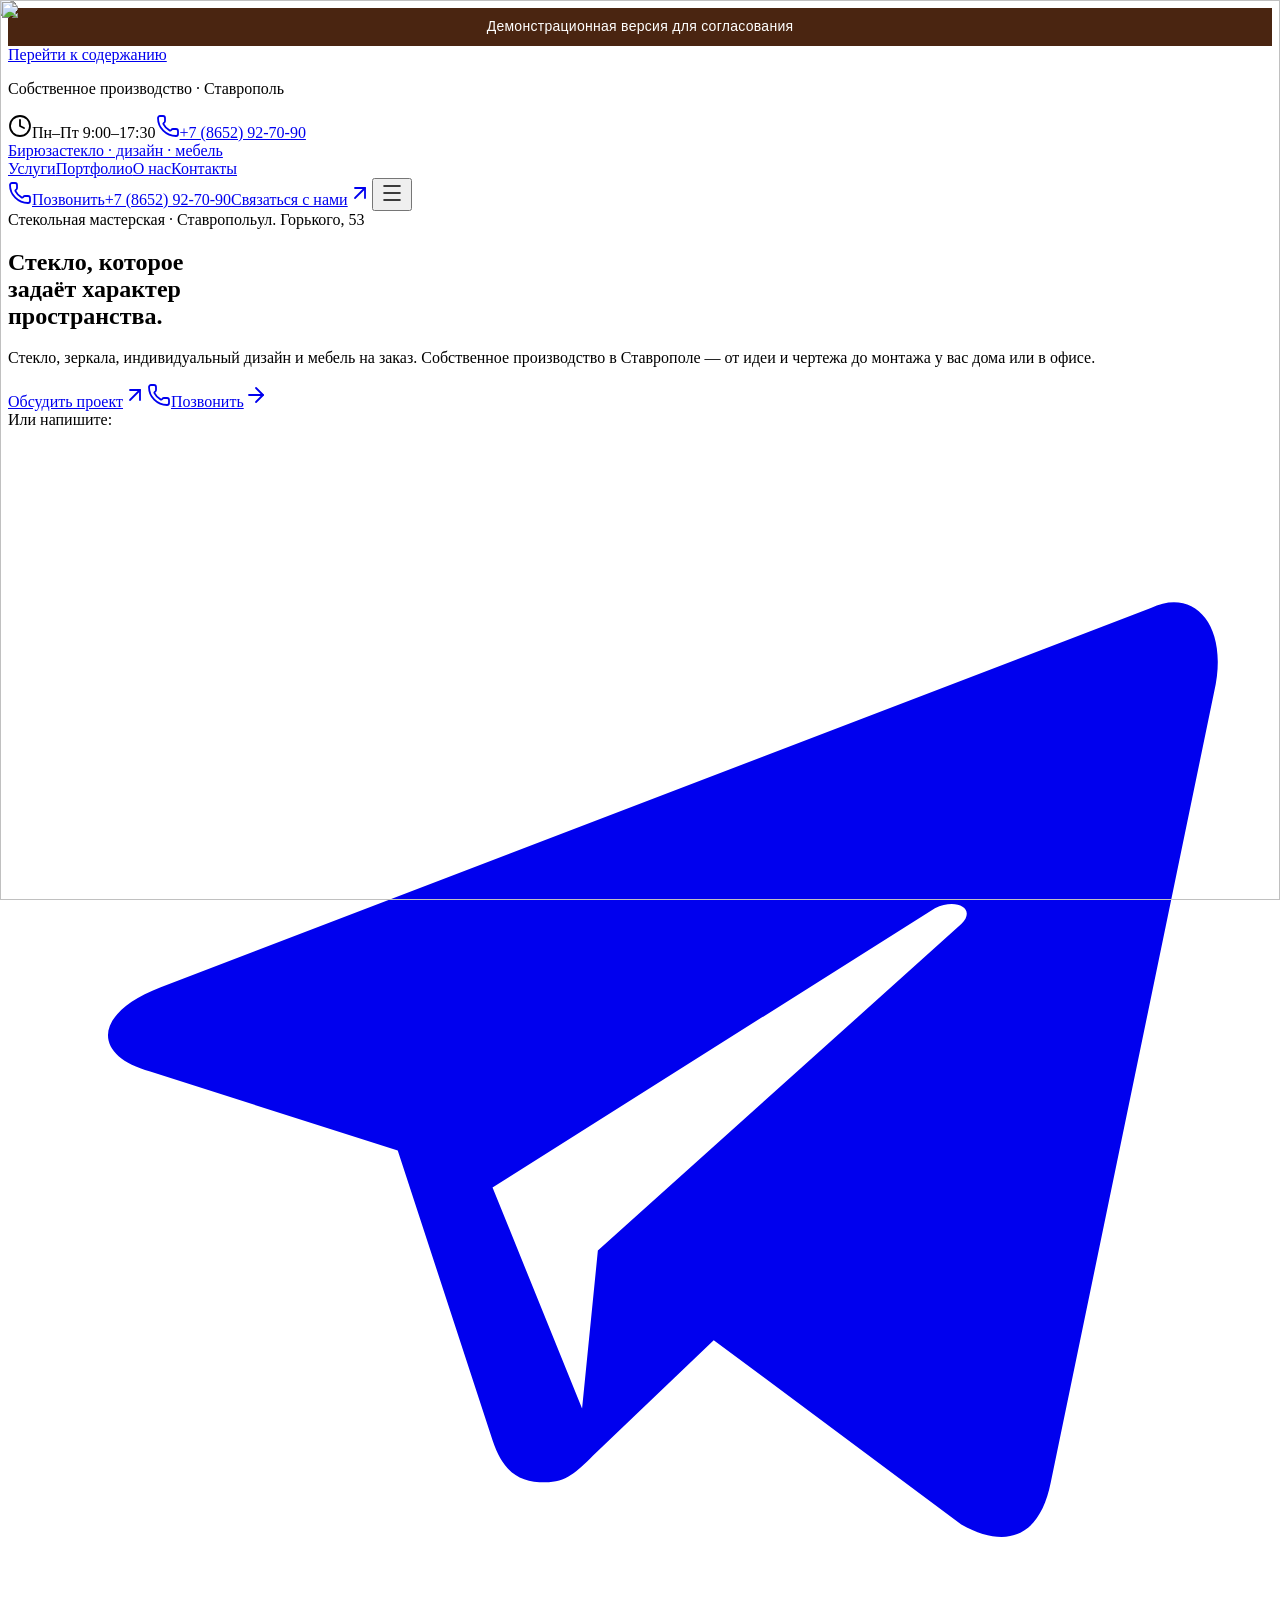
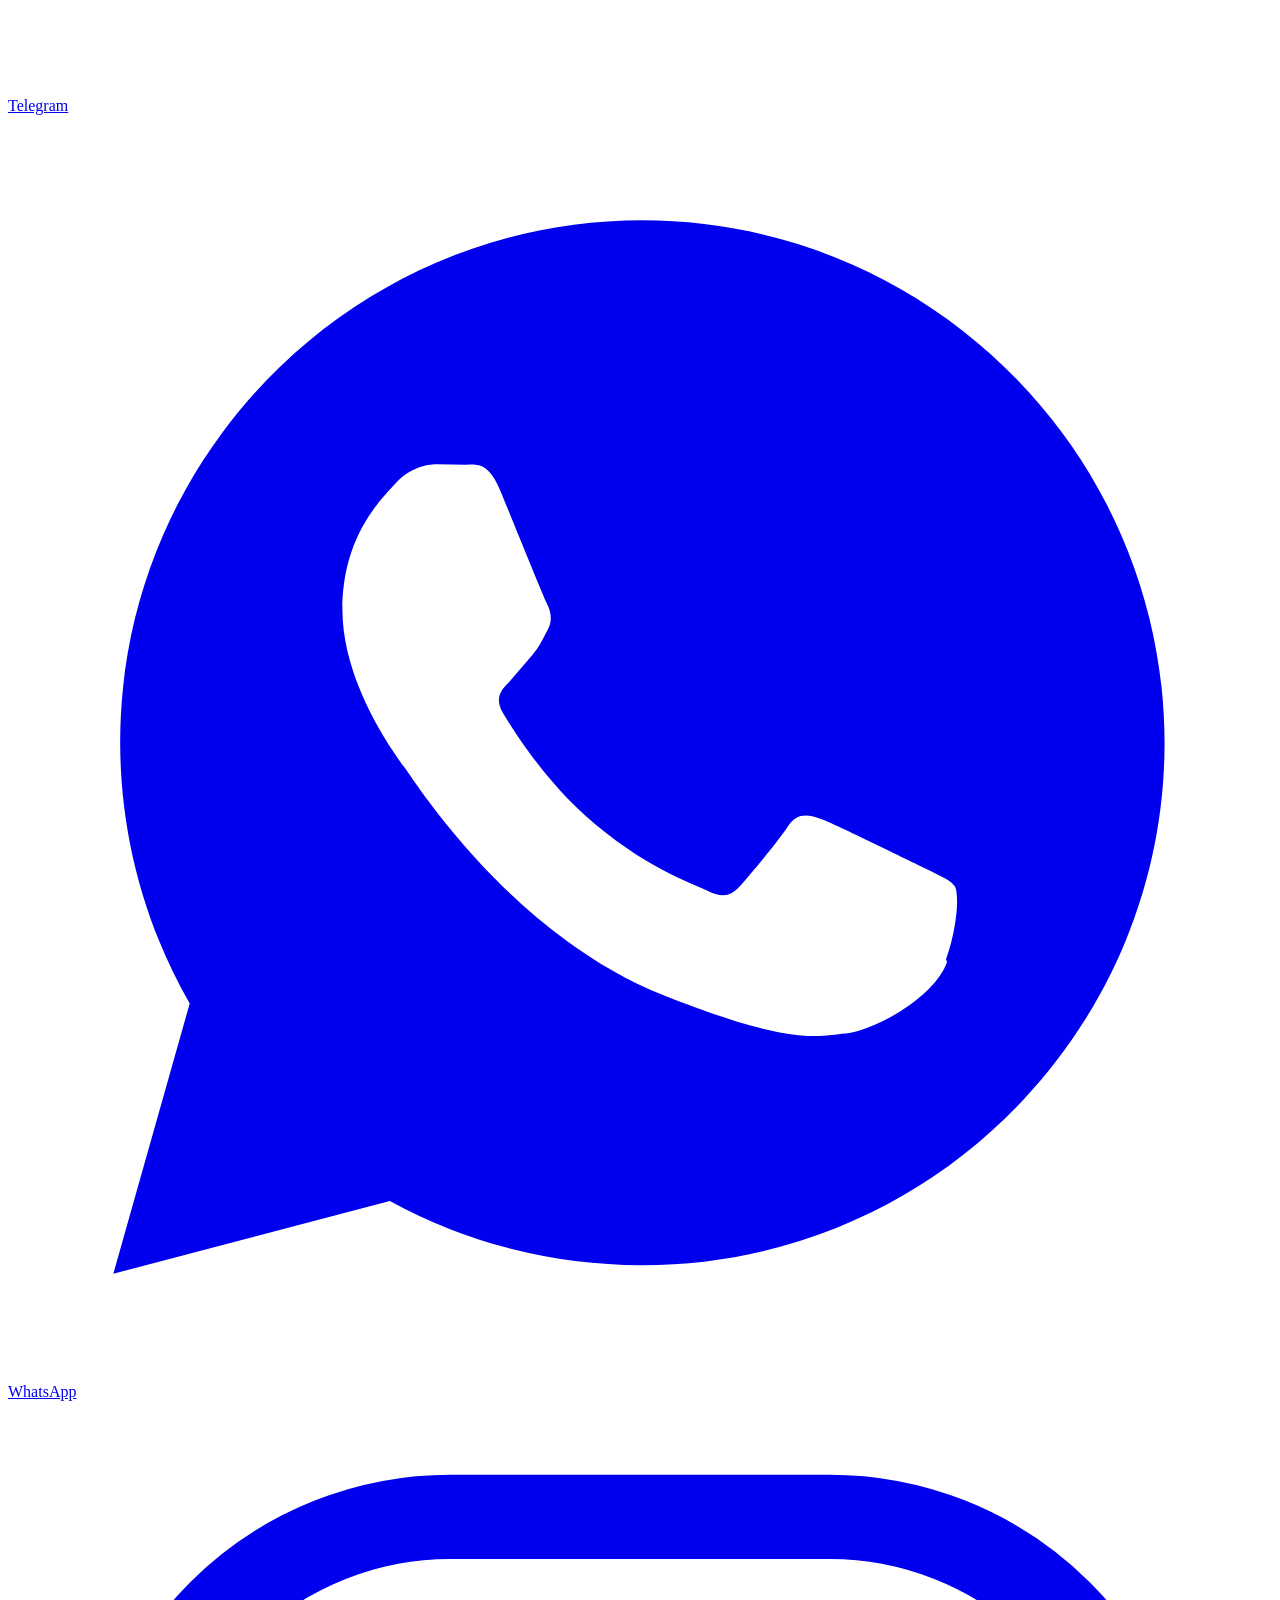
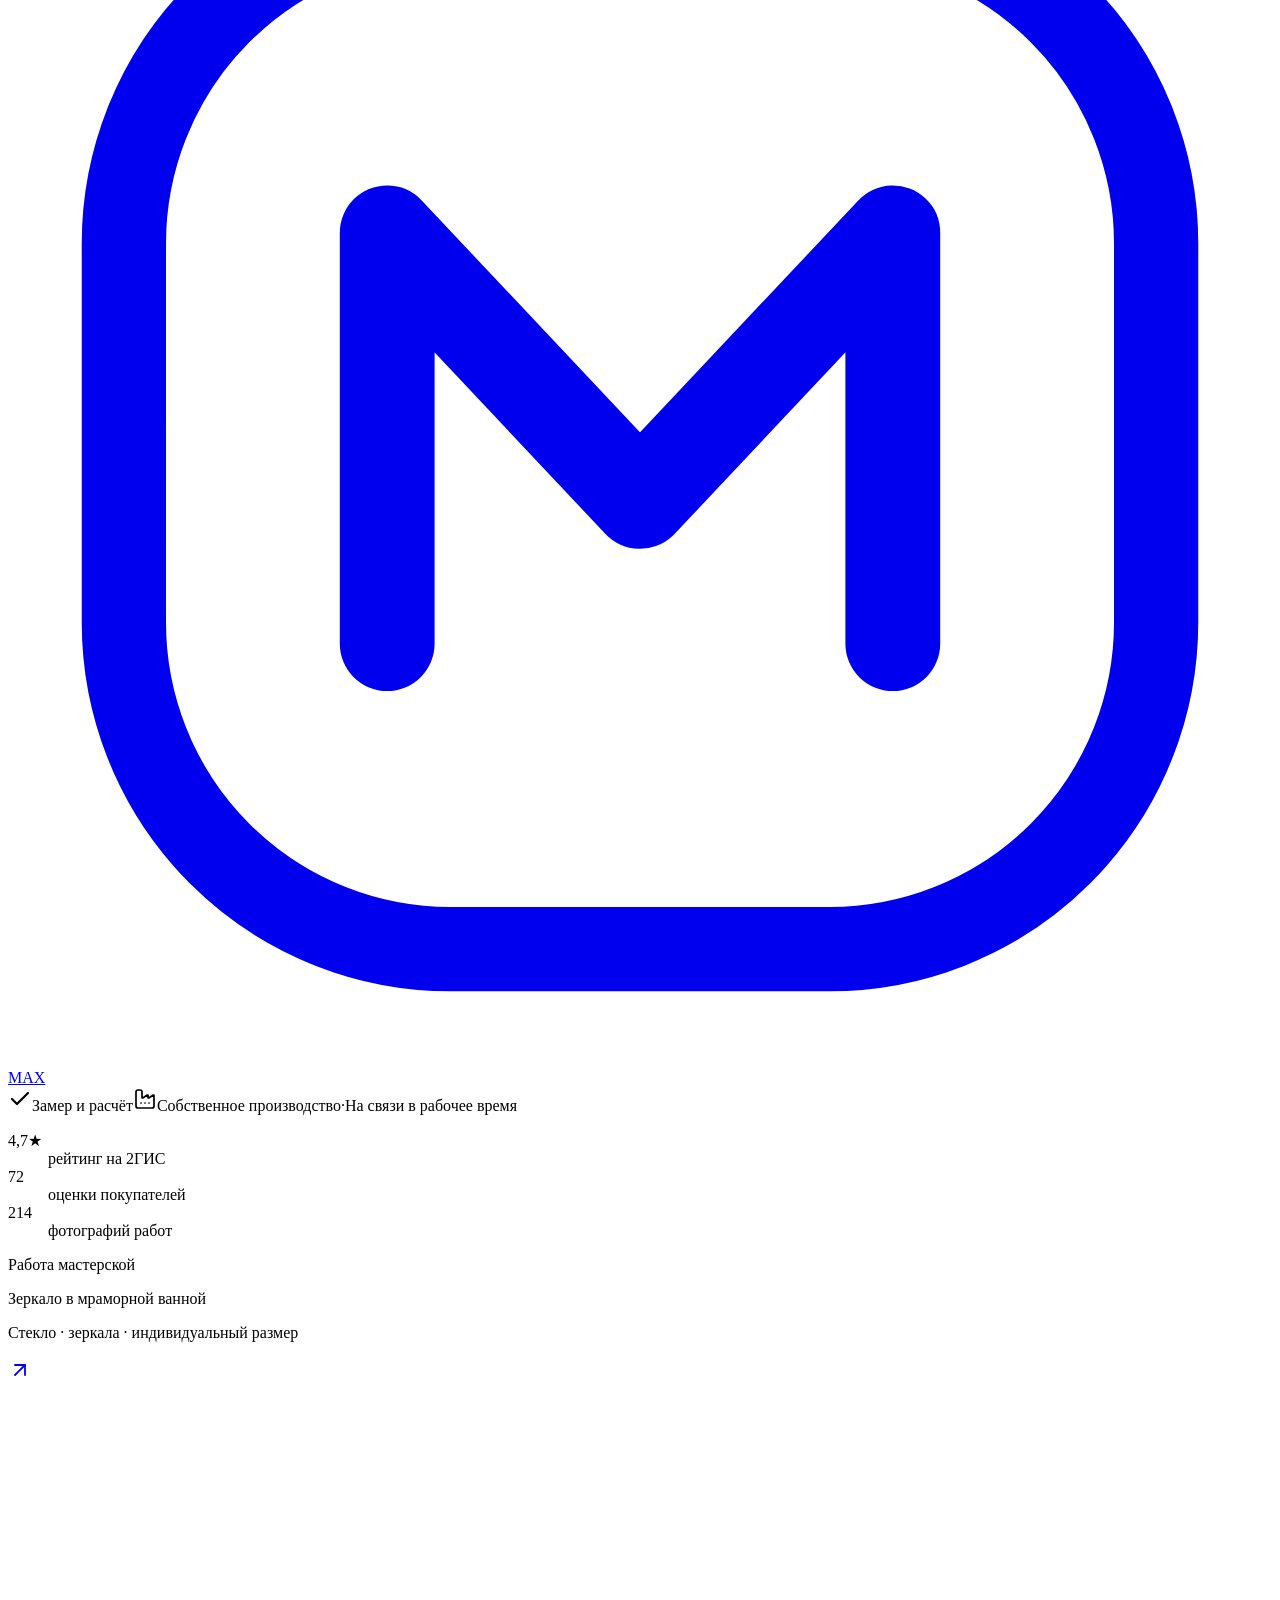
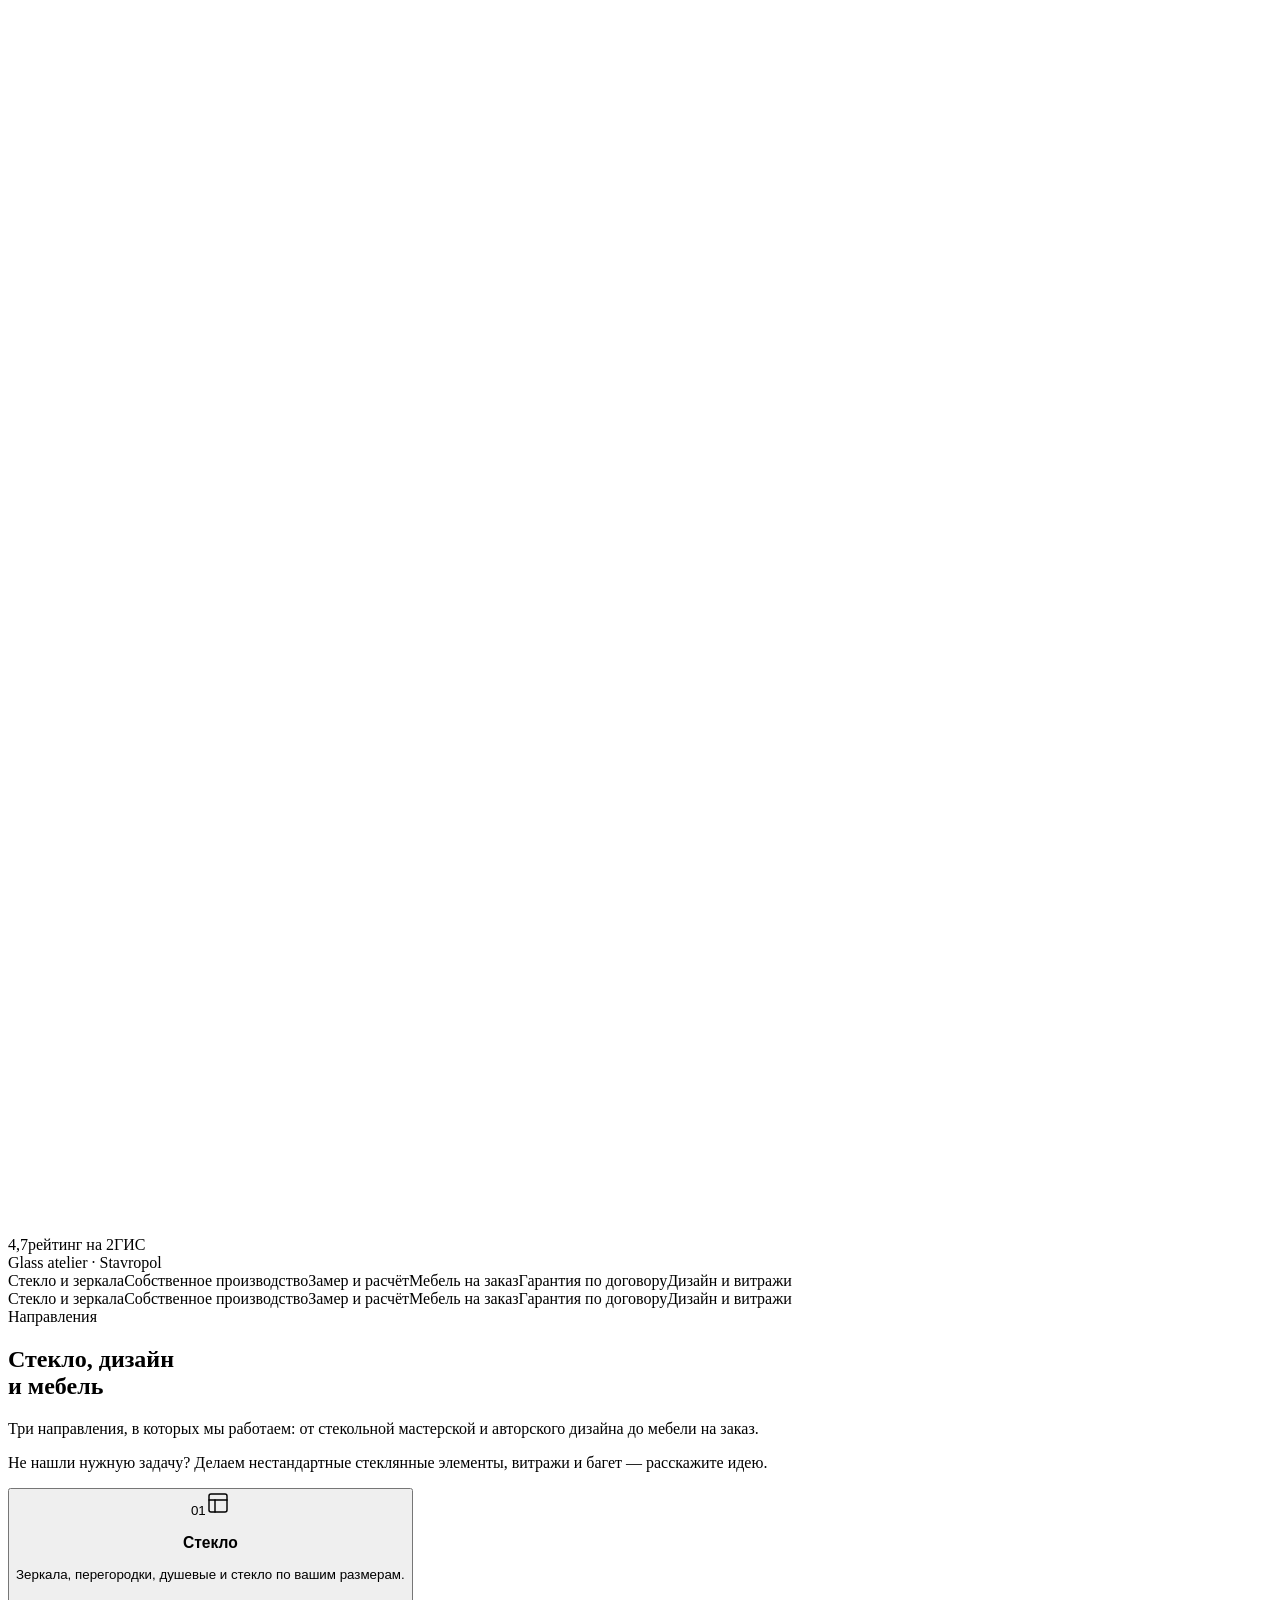
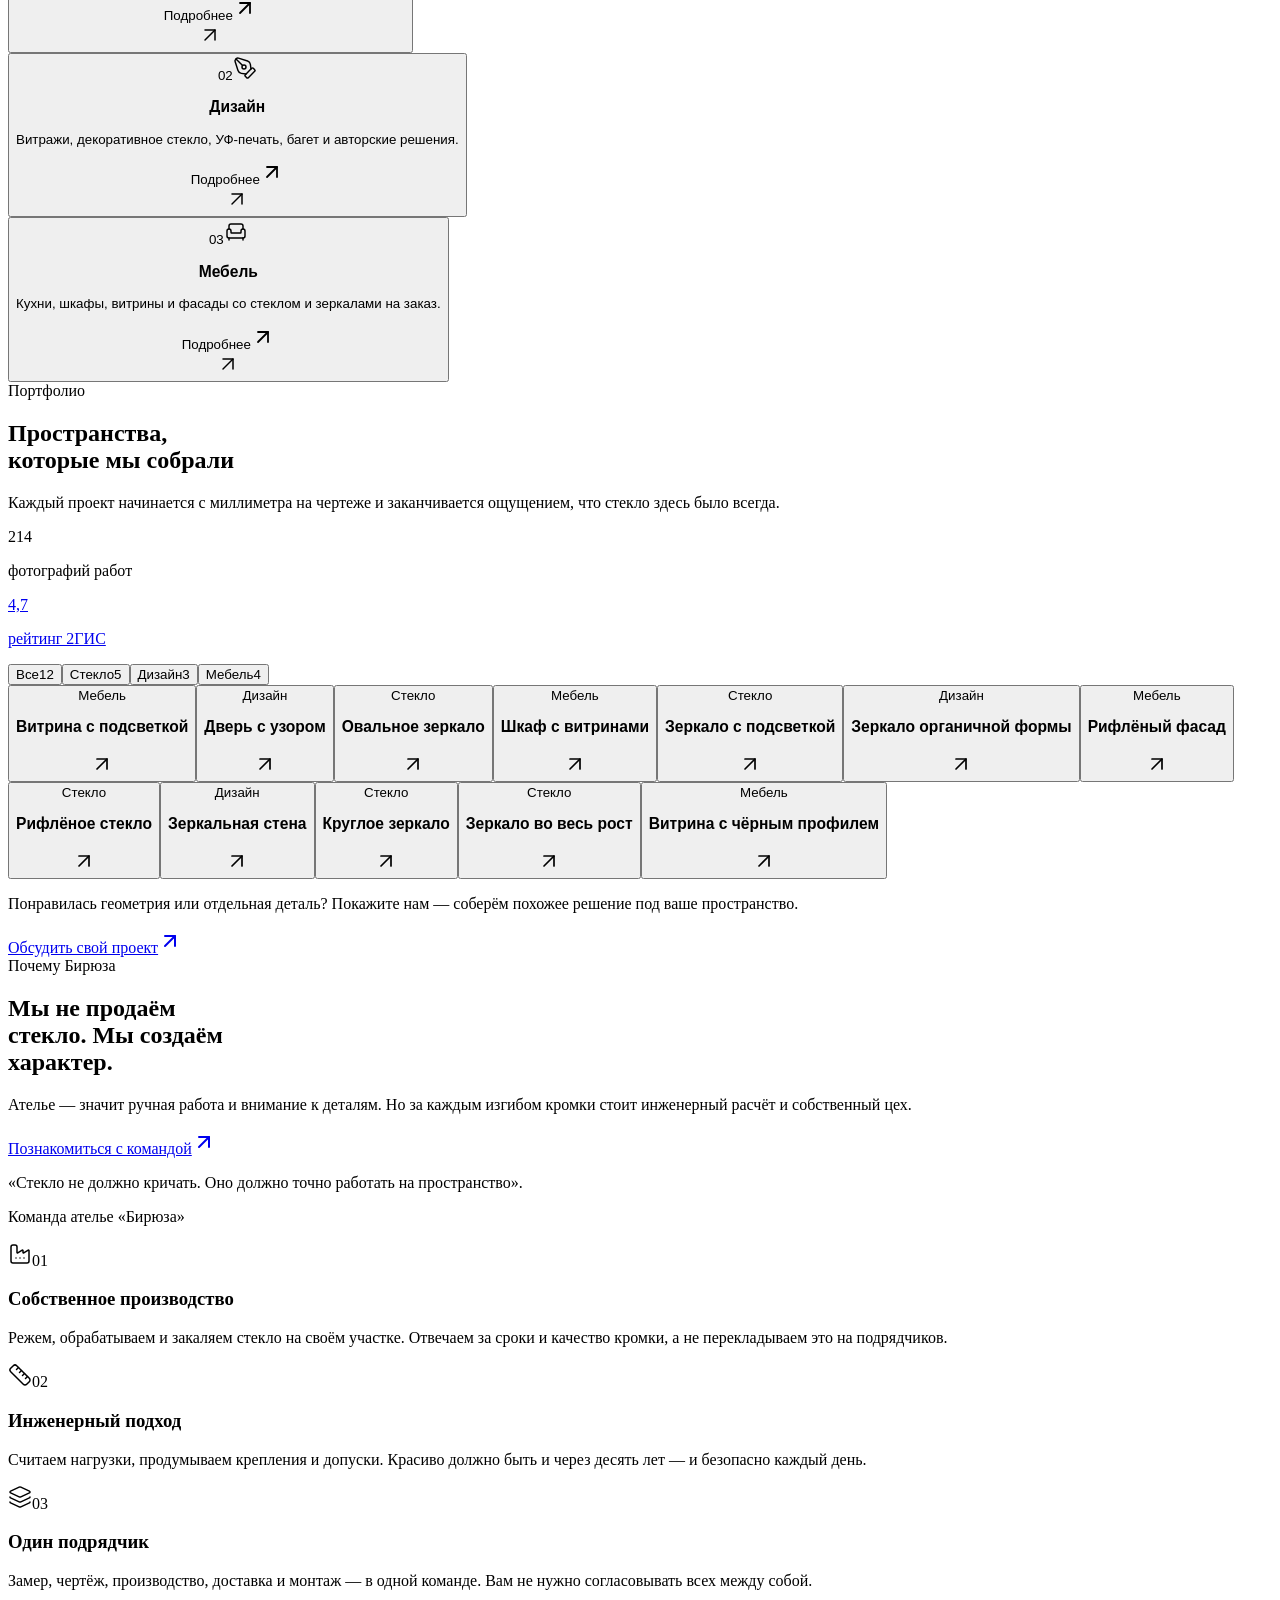
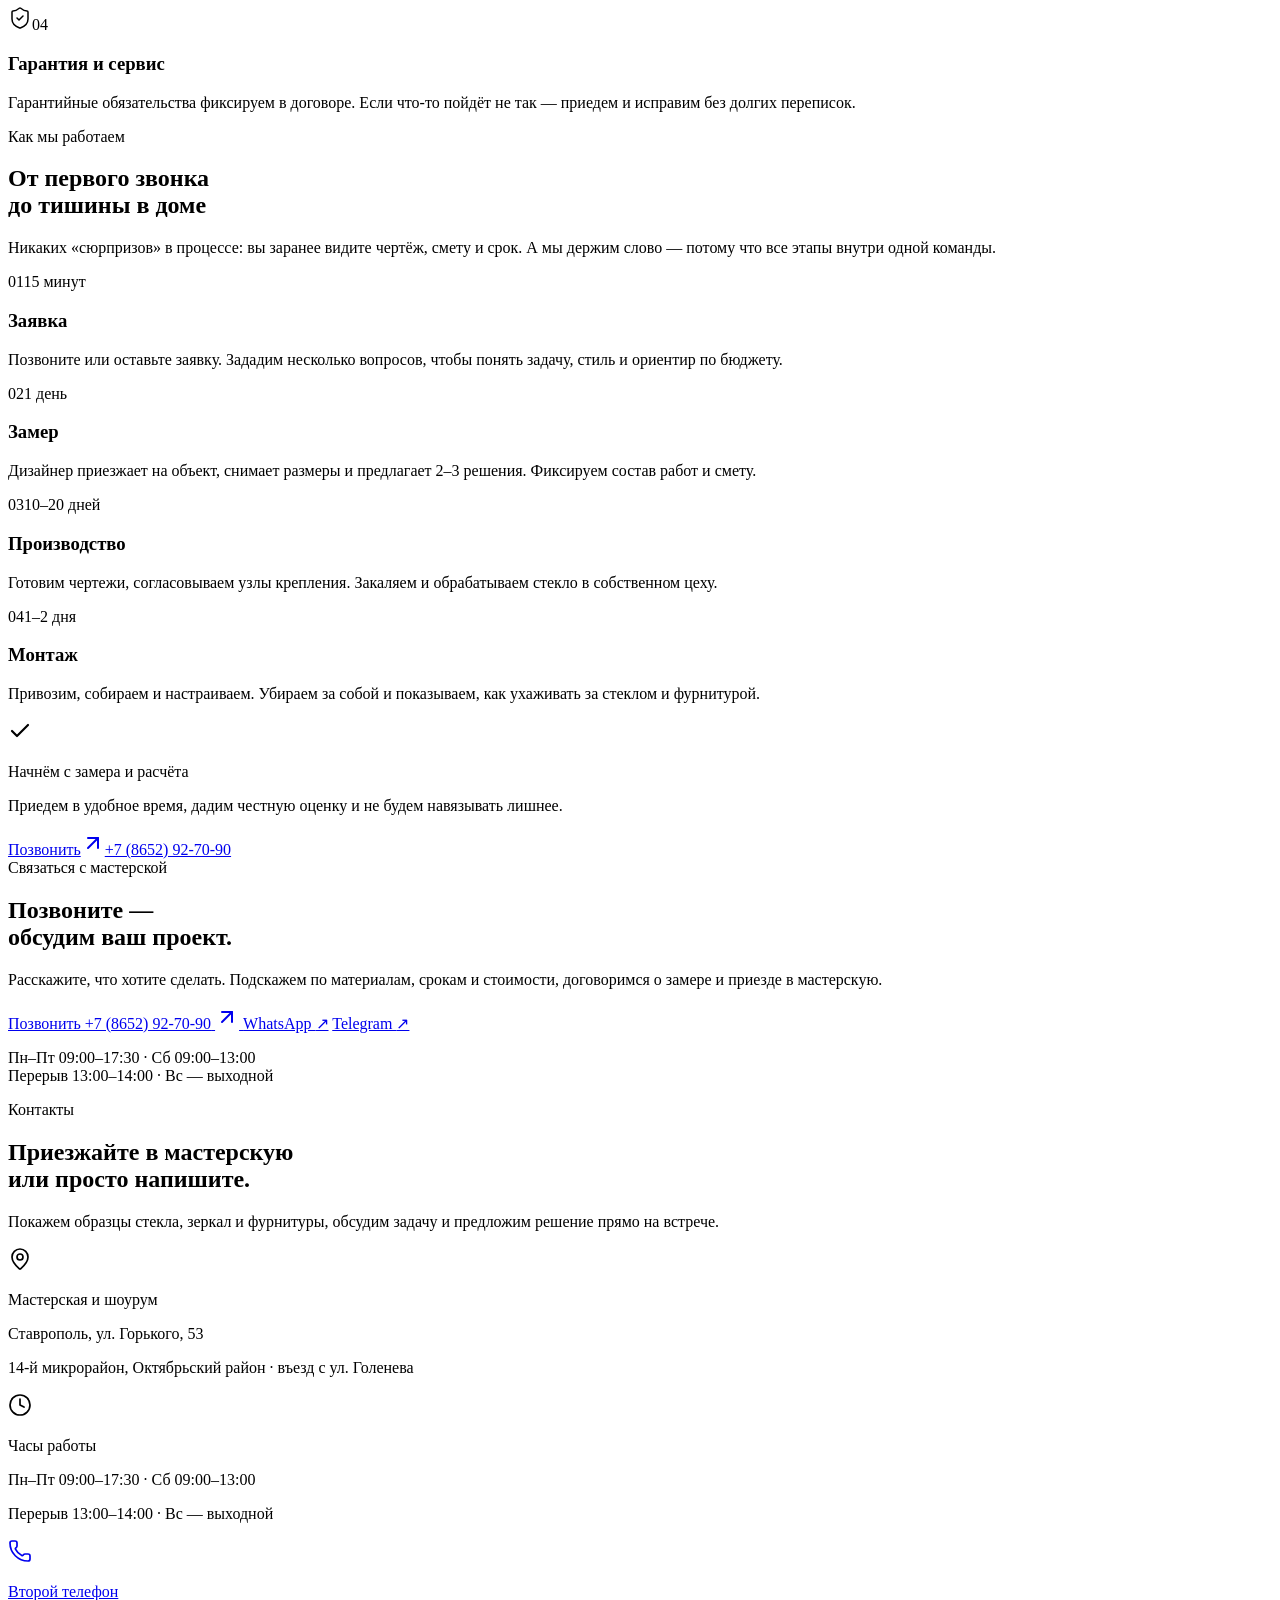
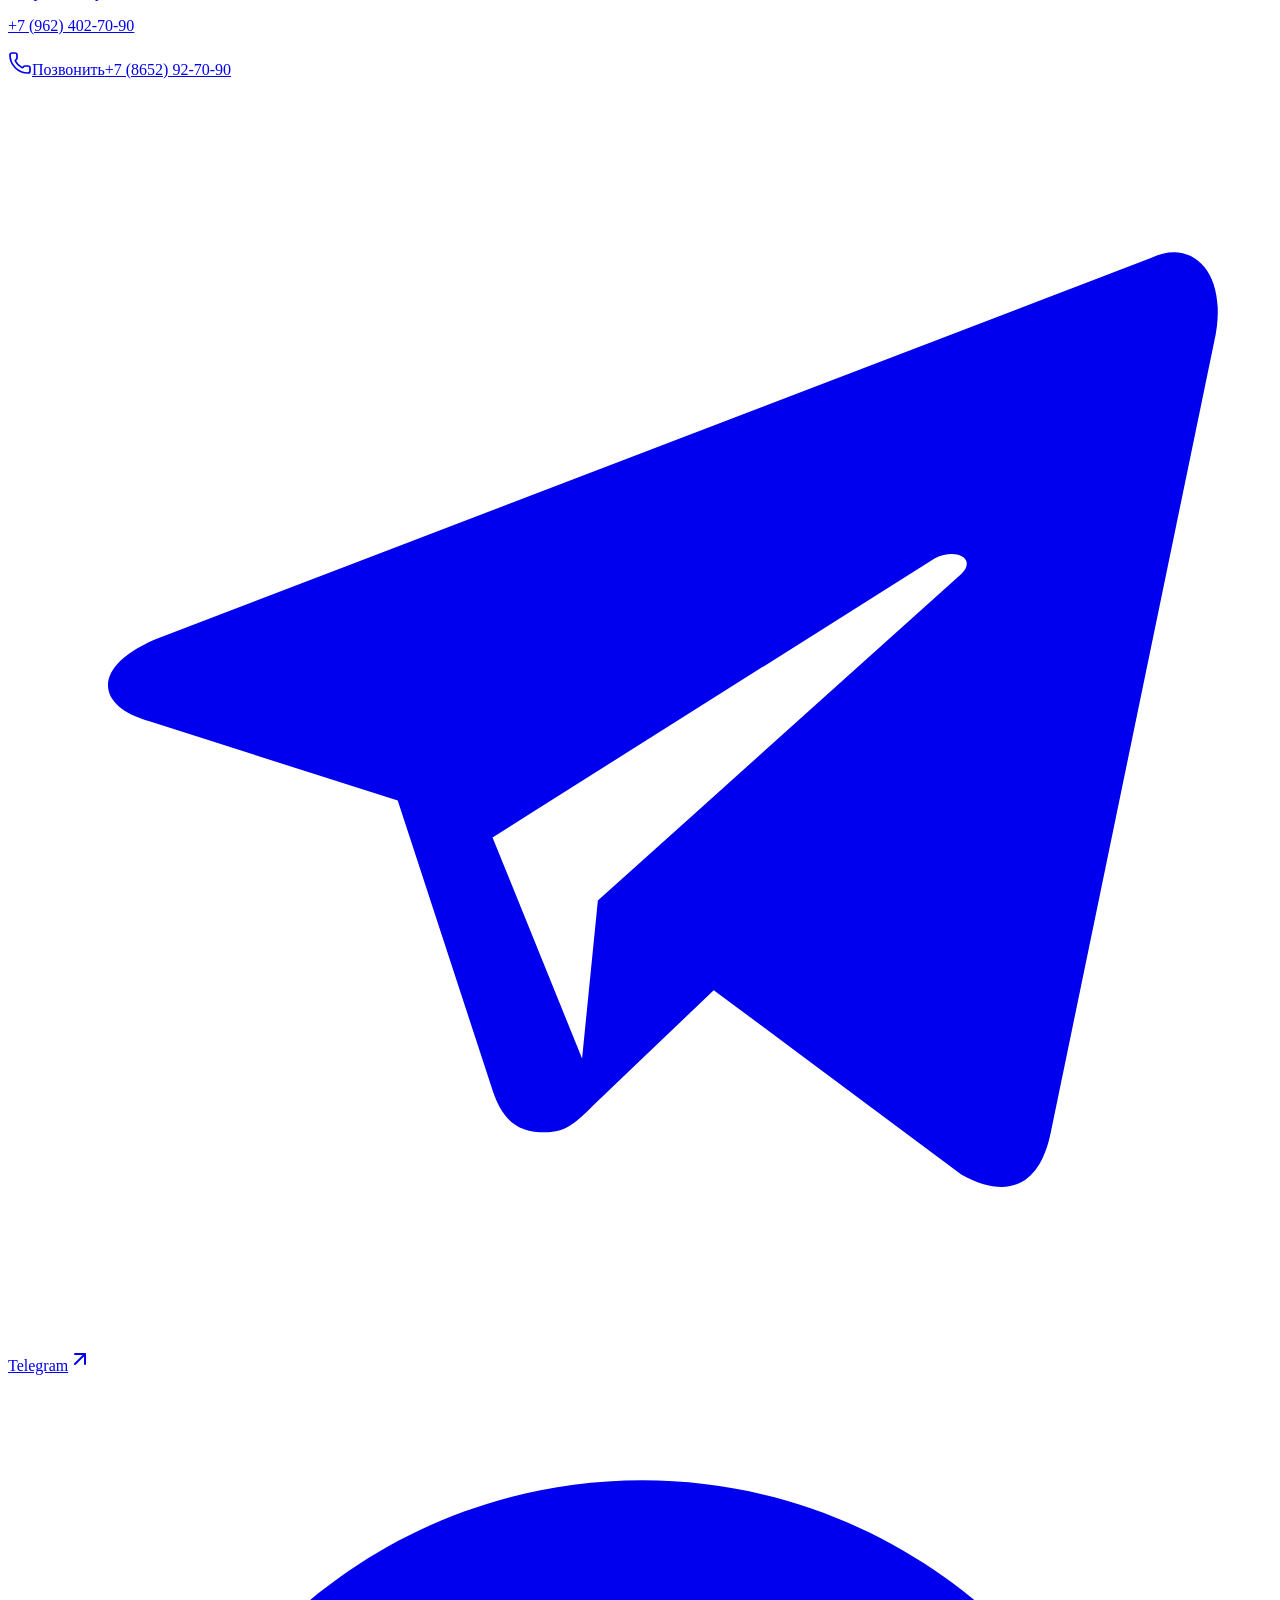
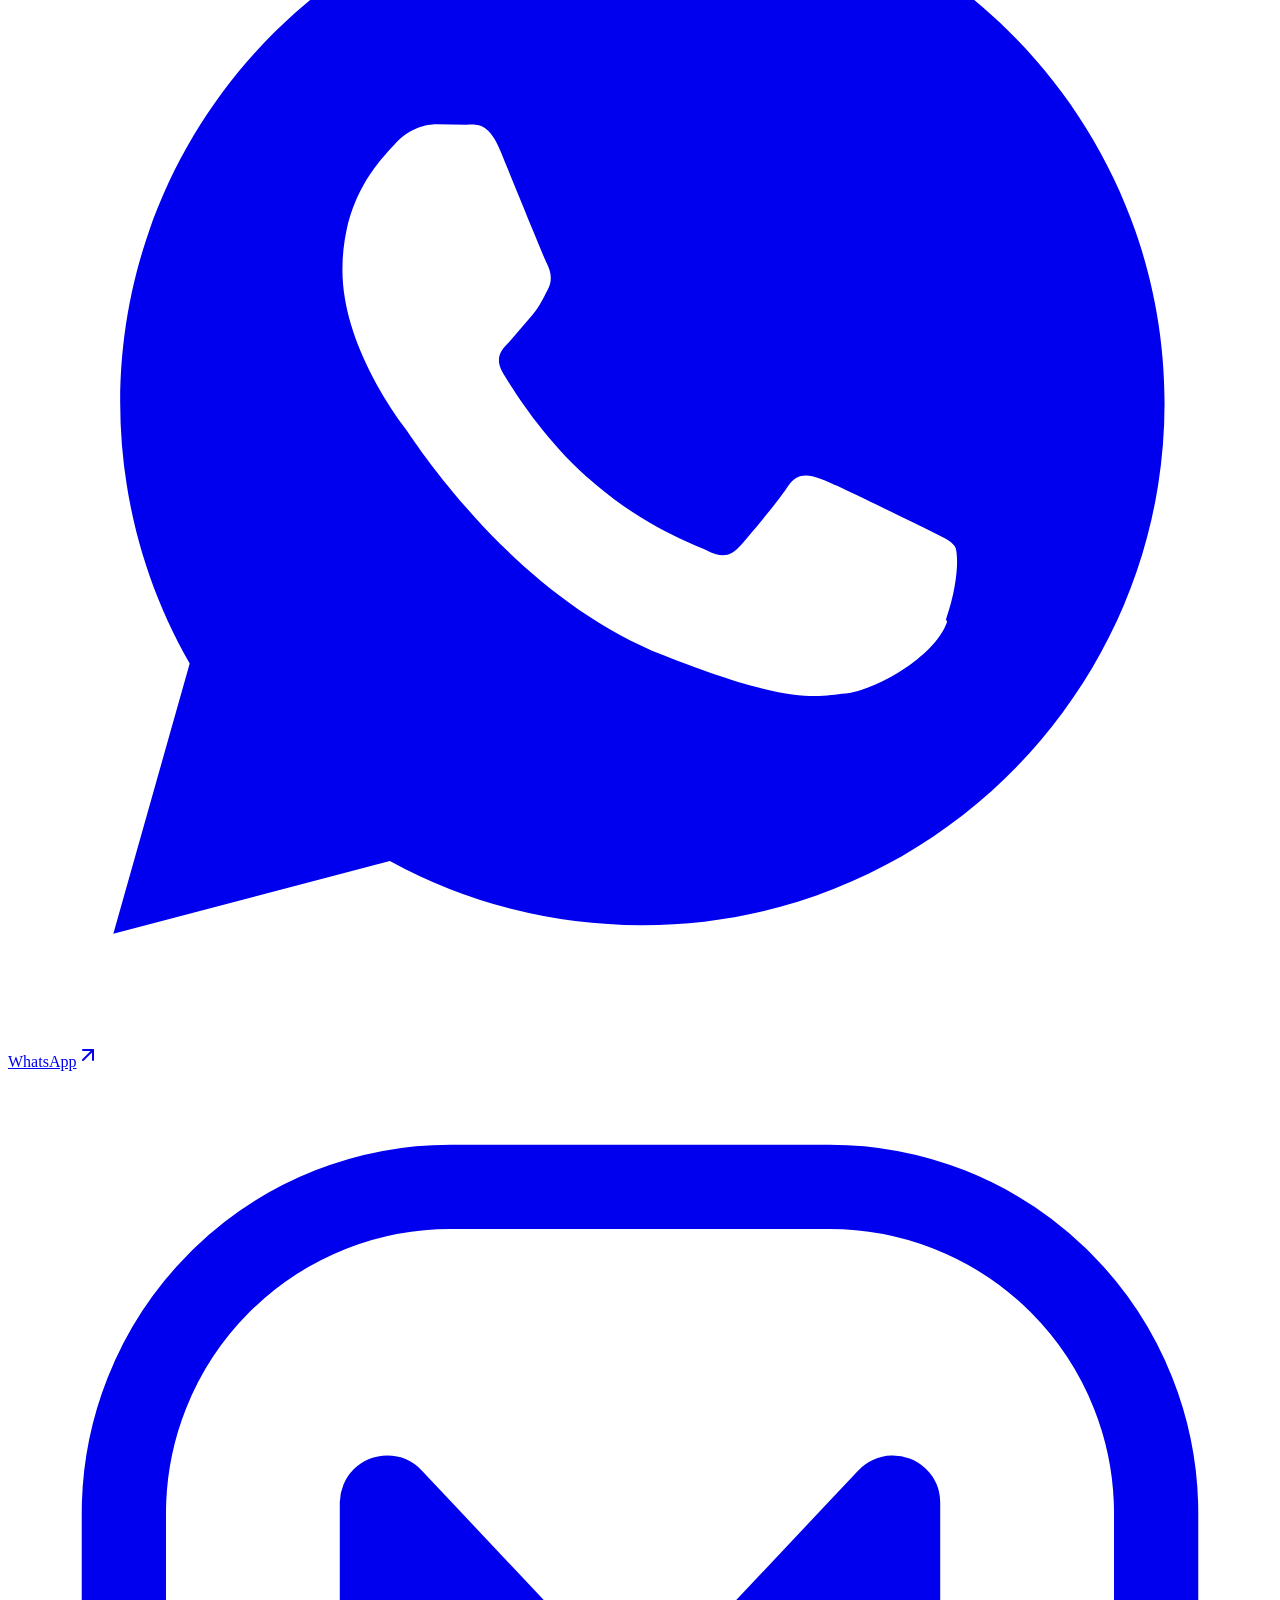
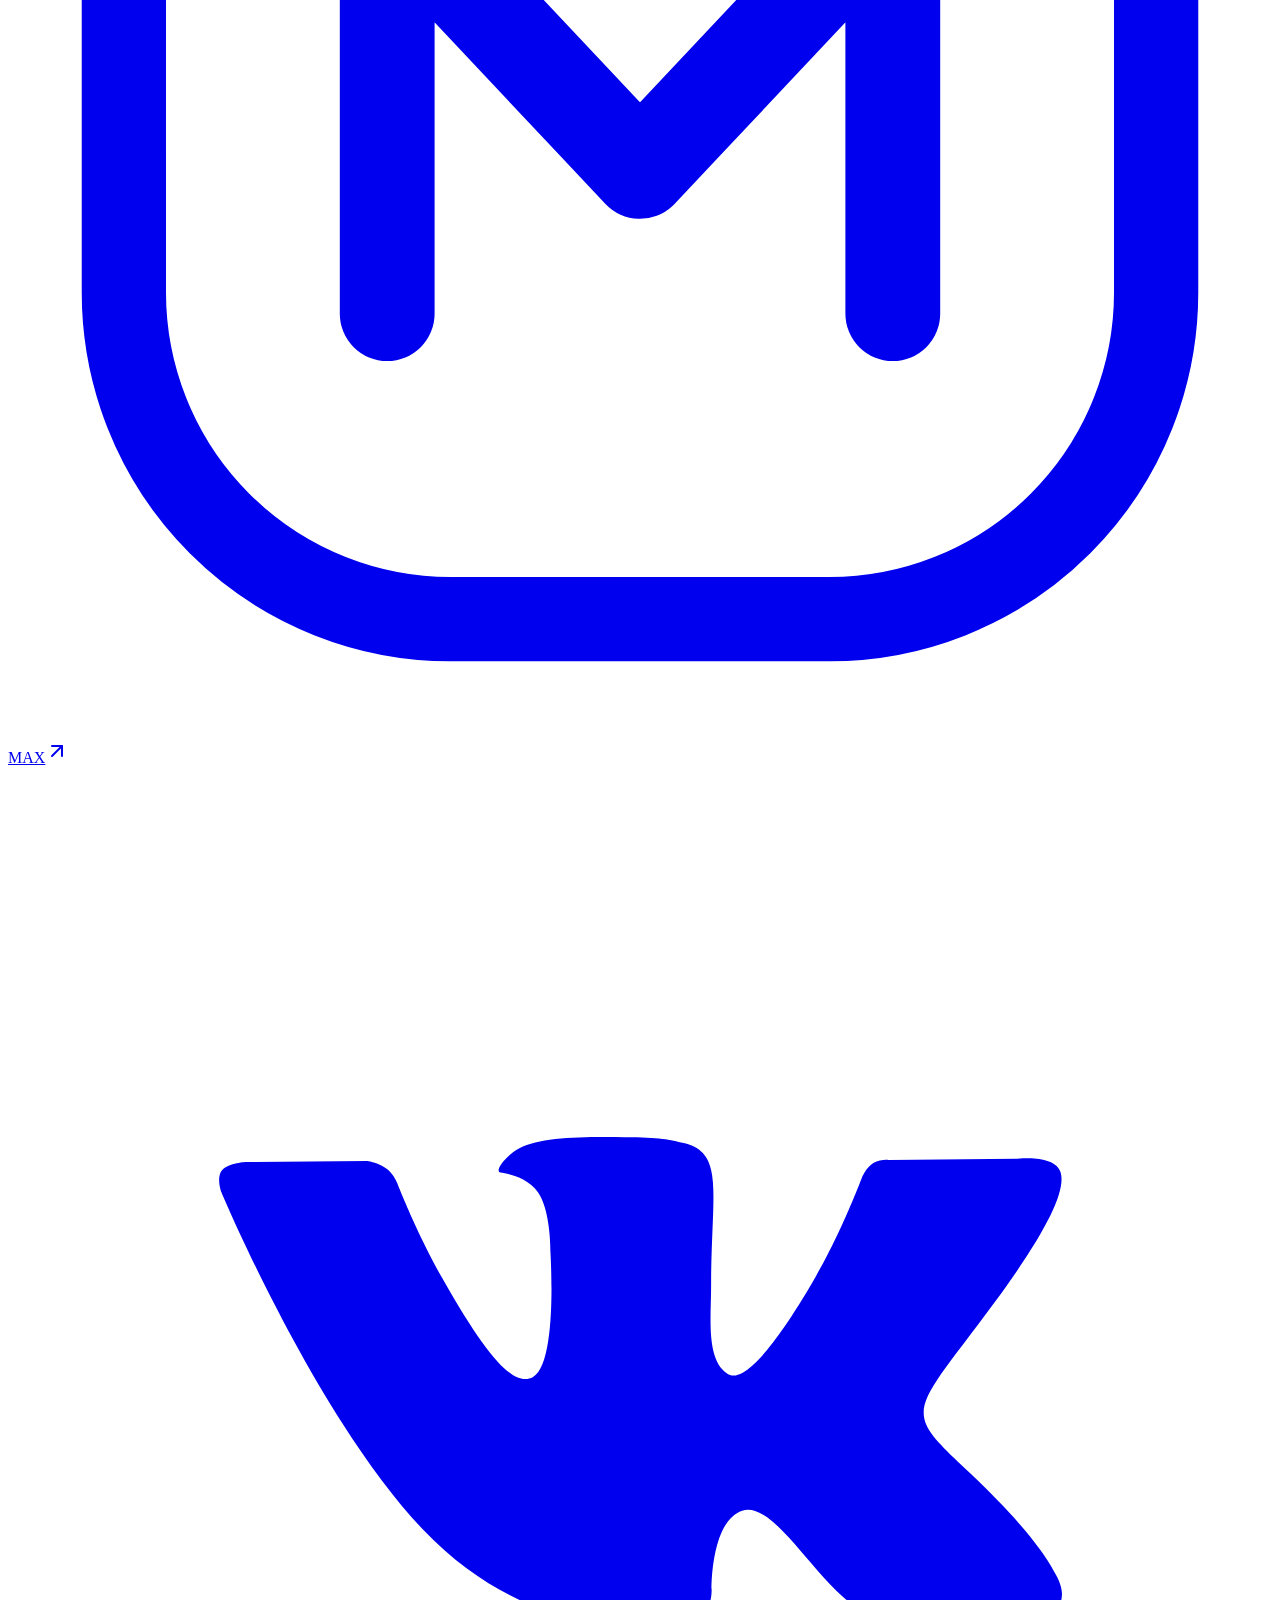
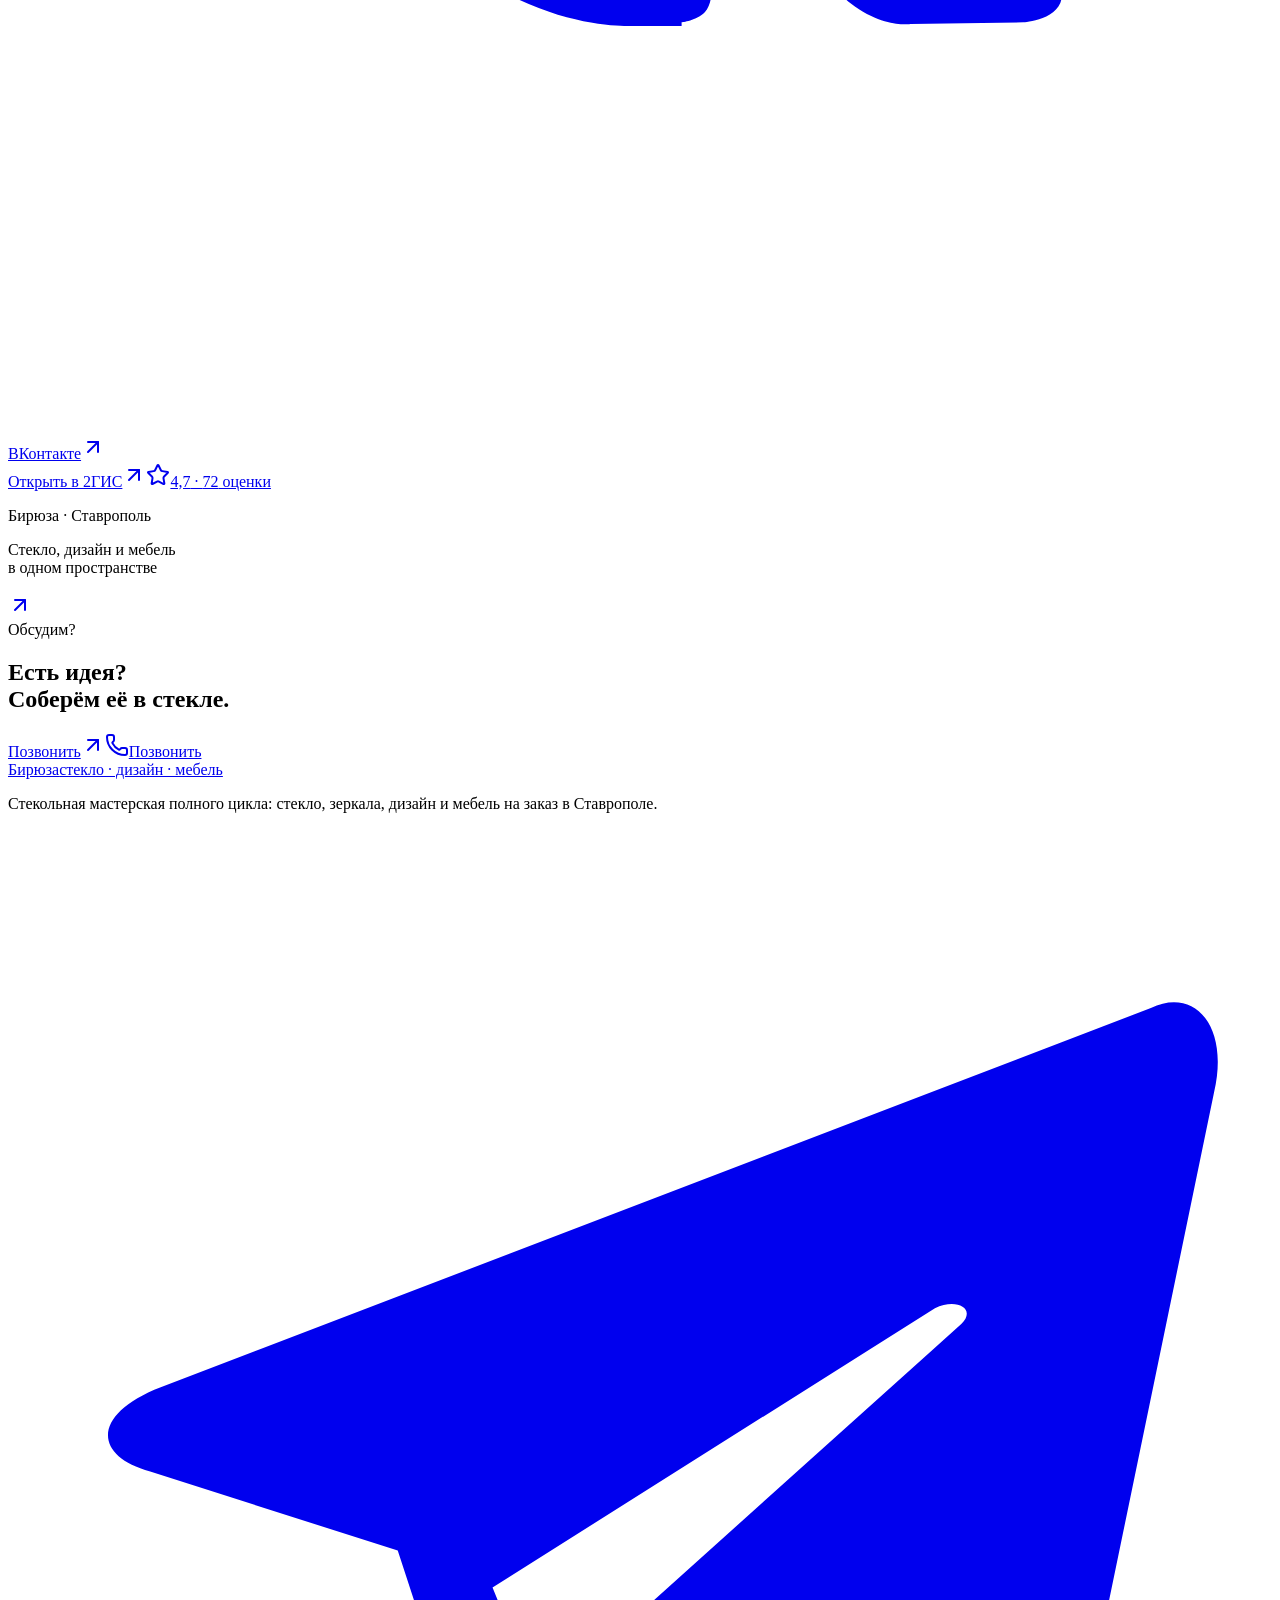
==== commit 74c6dec0: "Replace lead form with call and messenger CTA" ====
--- a/index.html
+++ b/index.html
@@ -1,2 +1,25 @@
 <!DOCTYPE html>
-<html lang="ru"><head><base href="/biryuza-preview/"><meta charset="utf-8"><meta name="viewport" content="width=device-width, initial-scale=1"><link rel="stylesheet" href="assets/css/f6f8ce26c393e2b7.css" data-precedence="next"><meta name="theme-color" content="#4A2511"><meta name="color-scheme" content="light"><title>Стекло, дизайн и мебель в Ставрополе — Бирюза</title><meta name="description" content="Стекольная мастерская «Бирюза» в Ставрополе: стекло, зеркала, дизайн и мебель на заказ. Собственное производство, замер, изготовление и монтаж."><meta name="application-name" content="Стекольная мастерская «Бирюза»"><meta name="author" content="Стекольная мастерская «Бирюза»"><link rel="manifest" href="/manifest.webmanifest"><meta name="keywords" content="стекольная мастерская Ставрополь,стекло и зеркала,зеркала на заказ,стеклянные перегородки,душевые кабины из стекла,мебель на заказ,витражи,Бирюза,улица Горького 53"><meta name="creator" content="Стекольная мастерская «Бирюза»"><meta name="robots" content="index, follow"><meta name="category" content="Строительство и дизайн интерьера"><link rel="canonical" href="https://biruzasteklo.ru"><meta property="og:title" content="Бирюза — стекло, дизайн и мебель в Ставрополе"><meta property="og:description" content="Стекольная мастерская «Бирюза» в Ставрополе: стекло, зеркала, дизайн и мебель на заказ. Собственное производство, замер, изготовление и монтаж."><meta property="og:url" content="https://biruzasteklo.ru"><meta property="og:site_name" content="Бирюза"><meta property="og:locale" content="ru_RU"><meta property="og:image" content="https://biruzasteklo.ru/images/og.jpg"><meta property="og:image:width" content="1200"><meta property="og:image:height" content="630"><meta property="og:image:alt" content="Стекольная мастерская «Бирюза»"><meta property="og:type" content="website"><meta name="twitter:card" content="summary_large_image"><meta name="twitter:title" content="Бирюза — стекло, дизайн и мебель"><meta name="twitter:description" content="Стекольная мастерская «Бирюза» в Ставрополе: стекло, зеркала, дизайн и мебель на заказ. Собственное производство, замер, изготовление и монтаж."><meta name="twitter:image" content="https://biruzasteklo.ru/images/og.jpg"><link rel="icon" href="icon.png" type="image/png"><link rel="apple-touch-icon" href="brand/biryuza-logo-180.png"><meta name="robots" content="noindex, nofollow"></head><body class="bg-white font-sans text-ink antialiased"><div style="background:#4A2511;color:#fff;text-align:center;padding:9px 16px;font:14px/1.4 Arial,sans-serif;letter-spacing:.02em">Демонстрационная версия для согласования · форма и админка доступны на рабочем сайте</div><div hidden=""><!--$--><!--/$--></div><a href="#main-content" class="sr-only z-[100] rounded-full bg-cocoa px-5 py-3 text-sm text-white focus:not-sr-only focus:fixed focus:left-4 focus:top-4">Перейти к содержанию</a><div class="hidden bg-cocoa text-white/70 md:block"><div class="shell flex h-9 items-center justify-between text-[10px] font-medium uppercase tracking-[0.18em]"><p>Собственное производство · Ставрополь</p><div class="flex items-center gap-7"><span class="inline-flex items-center gap-2"><svg xmlns="http://www.w3.org/2000/svg" width="24" height="24" viewbox="0 0 24 24" fill="none" stroke="currentColor" stroke-width="1.8" stroke-linecap="round" stroke-linejoin="round" class="lucide lucide-clock h-3 w-3 text-mint" aria-hidden="true"><circle cx="12" cy="12" r="10"></circle><path d="M12 6v6l4 2"></path></svg>Пн–Пт 9:00–17:30</span><a href="tel:+78652927090" class="inline-flex items-center gap-2 text-white transition hover:text-mint"><svg xmlns="http://www.w3.org/2000/svg" width="24" height="24" viewbox="0 0 24 24" fill="none" stroke="currentColor" stroke-width="1.8" stroke-linecap="round" stroke-linejoin="round" class="lucide lucide-phone h-3 w-3 text-mint" aria-hidden="true"><path d="M13.832 16.568a1 1 0 0 0 1.213-.303l.355-.465A2 2 0 0 1 17 15h3a2 2 0 0 1 2 2v3a2 2 0 0 1-2 2A18 18 0 0 1 2 4a2 2 0 0 1 2-2h3a2 2 0 0 1 2 2v3a2 2 0 0 1-.8 1.6l-.468.351a1 1 0 0 0-.292 1.233 14 14 0 0 0 6.392 6.384"></path></svg>+7 (8652) 92-70-90</a></div></div></div><header class="sticky top-0 z-50 border-b transition duration-300 border-transparent bg-white"><div class="shell flex h-[74px] items-center justify-between gap-6 lg:h-[86px]"><a aria-label="Бирюза — на главную" class="group inline-flex" href="./"><span class="inline-flex items-center gap-3"><span class="relative block shrink-0 overflow-hidden rounded-full ring-1 transition duration-500 group-hover:-translate-y-0.5 ring-cocoa/10 h-12 w-12 sm:h-[52px] sm:w-[52px]"><img alt="" decoding="async" data-nimg="fill" class="object-cover" style="position:absolute;height:100%;width:100%;left:0;top:0;right:0;bottom:0;color:transparent" src="brand/biryuza-logo-circle.png"></span><span class="flex flex-col"><span class="font-brand leading-none text-[30px] sm:text-[32px] text-cocoa">Бирюза</span><span class="mt-1.5 text-[8px] font-semibold uppercase tracking-[0.17em] sm:text-[8.5px] text-cocoa/50">стекло · дизайн · мебель</span></span></span></a><nav aria-label="Основная навигация" class="hidden items-center gap-8 lg:flex"><a class="group relative py-2 text-[13px] font-medium text-cocoa/70 transition hover:text-cocoa" href="#">Услуги<span class="absolute -bottom-0.5 left-0 h-px w-0 bg-cocoa transition-all duration-300 group-hover:w-full"></span></a><a class="group relative py-2 text-[13px] font-medium text-cocoa/70 transition hover:text-cocoa" href="#">Портфолио<span class="absolute -bottom-0.5 left-0 h-px w-0 bg-cocoa transition-all duration-300 group-hover:w-full"></span></a><a class="group relative py-2 text-[13px] font-medium text-cocoa/70 transition hover:text-cocoa" href="#">О нас<span class="absolute -bottom-0.5 left-0 h-px w-0 bg-cocoa transition-all duration-300 group-hover:w-full"></span></a><a class="group relative py-2 text-[13px] font-medium text-cocoa/70 transition hover:text-cocoa" href="#">Контакты<span class="absolute -bottom-0.5 left-0 h-px w-0 bg-cocoa transition-all duration-300 group-hover:w-full"></span></a></nav><div class="flex items-center gap-2 sm:gap-3"><a href="tel:+78652927090" class="hidden items-center gap-2 text-[13px] font-semibold text-cocoa transition hover:text-cocoa-500 md:inline-flex xl:hidden"><svg xmlns="http://www.w3.org/2000/svg" width="24" height="24" viewbox="0 0 24 24" fill="none" stroke="currentColor" stroke-width="1.8" stroke-linecap="round" stroke-linejoin="round" class="lucide lucide-phone h-4 w-4" aria-hidden="true"><path d="M13.832 16.568a1 1 0 0 0 1.213-.303l.355-.465A2 2 0 0 1 17 15h3a2 2 0 0 1 2 2v3a2 2 0 0 1-2 2A18 18 0 0 1 2 4a2 2 0 0 1 2-2h3a2 2 0 0 1 2 2v3a2 2 0 0 1-.8 1.6l-.468.351a1 1 0 0 0-.292 1.233 14 14 0 0 0 6.392 6.384"></path></svg><span class="sr-only sm:not-sr-only">Позвонить</span></a><a href="tel:+78652927090" class="hidden text-[13px] font-semibold text-cocoa transition hover:text-cocoa-500 xl:inline-flex">+7 (8652) 92-70-90</a><a class="btn-primary hidden min-h-[46px] px-5 text-[13px] sm:inline-flex" href="#">Связаться с нами<svg xmlns="http://www.w3.org/2000/svg" width="24" height="24" viewbox="0 0 24 24" fill="none" stroke="currentColor" stroke-width="1.8" stroke-linecap="round" stroke-linejoin="round" class="lucide lucide-arrow-up-right h-4 w-4" aria-hidden="true"><path d="M7 7h10v10"></path><path d="M7 17 17 7"></path></svg></a><button type="button" aria-label="Открыть меню" aria-expanded="false" aria-controls="mobile-menu" class="inline-flex h-11 w-11 items-center justify-center rounded-full border border-cocoa/15 text-cocoa transition hover:bg-cocoa hover:text-white lg:hidden"><svg xmlns="http://www.w3.org/2000/svg" width="24" height="24" viewbox="0 0 24 24" fill="none" stroke="currentColor" stroke-width="1.6" stroke-linecap="round" stroke-linejoin="round" class="lucide lucide-menu h-5 w-5" aria-hidden="true"><path d="M4 5h16"></path><path d="M4 12h16"></path><path d="M4 19h16"></path></svg></button></div></div></header><main id="main-content"><section class="relative overflow-hidden bg-white pb-16 pt-8 sm:pt-12 lg:pb-28 lg:pt-16"><div aria-hidden="true" class="pointer-events-none absolute -left-40 top-24 h-[520px] w-[520px] rounded-full bg-mint/15 blur-3xl"></div><div aria-hidden="true" class="pointer-events-none absolute right-0 top-0 hidden h-full w-[42%] bg-[linear-gradient(90deg,transparent,#F5F5F5_70%)] lg:block"></div><div class="shell relative grid items-center gap-14 lg:grid-cols-[1.06fr_0.94fr] lg:gap-10 xl:gap-20"><div class="relative z-10 max-w-[680px]"><div class="flex flex-wrap items-center gap-x-5 gap-y-3"><span class="eyebrow">Стекольная мастерская · Ставрополь</span><span class="hidden text-[10px] font-semibold uppercase tracking-[0.18em] text-cocoa/35 sm:inline">ул. Горького, 53</span></div><h1 class="display-title mt-7">Стекло, которое<br>задаёт<!-- --> <span class="relative isolate inline-block italic">характер<span aria-hidden="true" class="absolute inset-x-0 bottom-[0.1em] -z-10 h-[0.3em] bg-mint/85"></span></span><br>пространства.</h1><p class="body-large mt-7 max-w-[530px]">Стекло, зеркала, индивидуальный дизайн и мебель на заказ. Собственное производство в Ставрополе — от идеи и чертежа до монтажа у вас дома или в офисе.</p><div class="mt-9 flex flex-col gap-3 sm:flex-row"><a class="btn-primary group" href="#">Обсудить проект<svg xmlns="http://www.w3.org/2000/svg" width="24" height="24" viewbox="0 0 24 24" fill="none" stroke="currentColor" stroke-width="1.8" stroke-linecap="round" stroke-linejoin="round" class="lucide lucide-arrow-up-right h-4 w-4 transition-transform duration-300 group-hover:-translate-y-0.5 group-hover:translate-x-0.5" aria-hidden="true"><path d="M7 7h10v10"></path><path d="M7 17 17 7"></path></svg></a><a href="tel:+78652927090" class="btn-outline group"><svg xmlns="http://www.w3.org/2000/svg" width="24" height="24" viewbox="0 0 24 24" fill="none" stroke="currentColor" stroke-width="1.8" stroke-linecap="round" stroke-linejoin="round" class="lucide lucide-phone h-4 w-4" aria-hidden="true"><path d="M13.832 16.568a1 1 0 0 0 1.213-.303l.355-.465A2 2 0 0 1 17 15h3a2 2 0 0 1 2 2v3a2 2 0 0 1-2 2A18 18 0 0 1 2 4a2 2 0 0 1 2-2h3a2 2 0 0 1 2 2v3a2 2 0 0 1-.8 1.6l-.468.351a1 1 0 0 0-.292 1.233 14 14 0 0 0 6.392 6.384"></path></svg>Позвонить<svg xmlns="http://www.w3.org/2000/svg" width="24" height="24" viewbox="0 0 24 24" fill="none" stroke="currentColor" stroke-width="1.8" stroke-linecap="round" stroke-linejoin="round" class="lucide lucide-arrow-right h-4 w-4 transition-transform duration-300 group-hover:translate-x-1" aria-hidden="true"><path d="M5 12h14"></path><path d="m12 5 7 7-7 7"></path></svg></a></div><div class="mt-5 flex flex-col gap-2 sm:flex-row sm:items-center"><span class="text-[11px] text-cocoa/40">Или напишите:</span><div class="flex flex-wrap gap-2"><a href="https://t.me/+79624027090" target="_blank" rel="noopener noreferrer" class="inline-flex h-8 items-center gap-1.5 rounded-full border border-cocoa/15 px-3 text-[11px] font-medium text-cocoa/65 transition hover:border-cocoa hover:text-cocoa"><svg viewbox="0 0 24 24" fill="currentColor" aria-hidden="true" class="h-3 w-3"><path d="M21.7 3.4 2.9 10.6c-1.3.5-1.3 1.3-.2 1.6l4.7 1.5 1.8 5.5c.2.6.5.8 1 .8.4 0 .6-.2.9-.5l2.3-2.2 4.7 3.5c.9.5 1.5.2 1.7-.8L22.9 5c.3-1.3-.4-2-1.2-1.6ZM9.2 14.4l8.4-5.3c.4-.2.8 0 .5.3l-6.9 6.2-.3 3-1.7-4.2Z"></path></svg>Telegram</a><a href="https://wa.me/79624027090?text=%D0%97%D0%B4%D1%80%D0%B0%D0%B2%D1%81%D1%82%D0%B2%D1%83%D0%B9%D1%82%D0%B5%21%20%D0%A5%D0%BE%D1%87%D1%83%20%D0%BE%D0%B1%D1%81%D1%83%D0%B4%D0%B8%D1%82%D1%8C%20%D0%BF%D1%80%D0%BE%D0%B5%D0%BA%D1%82%20%D0%B8%D0%B7%20%D1%81%D1%82%D0%B5%D0%BA%D0%BB%D0%B0." target="_blank" rel="noopener noreferrer" class="inline-flex h-8 items-center gap-1.5 rounded-full border border-cocoa/15 px-3 text-[11px] font-medium text-cocoa/65 transition hover:border-cocoa hover:text-cocoa"><svg viewbox="0 0 24 24" fill="currentColor" aria-hidden="true" class="h-3 w-3"><path d="M12.04 2C6.58 2 2.13 6.45 2.13 11.91c0 1.75.46 3.46 1.32 4.96L2 22l5.25-1.38a9.9 9.9 0 0 0 4.79 1.22h.01c5.46 0 9.91-4.45 9.91-9.91C21.96 6.45 17.5 2 12.04 2Zm5.79 14.08c-.24.68-1.4 1.31-1.93 1.36-.53.05-1.02.24-3.44-.72-2.92-1.15-4.78-4.14-4.93-4.33-.14-.19-1.18-1.57-1.18-2.99 0-1.42.75-2.12 1.01-2.41.27-.29.58-.36.78-.36l.56.01c.18 0 .42-.07.65.5.24.58.81 1.99.88 2.13.07.14.12.31.02.5-.1.19-.15.31-.29.48l-.44.51c-.14.14-.29.3-.13.58.17.29.74 1.21 1.58 1.97 1.09.97 2 1.27 2.29 1.41.29.15.46.12.63-.07.17-.19.72-.84.91-1.13.19-.29.39-.24.65-.15.27.1 1.69.8 1.98.94.29.15.48.22.55.34.07.12.07.7-.17 1.38Z"></path></svg>WhatsApp</a><a href="https://max.ru/join/HPb-wnF9pgkO5ux7q717PVGFh0cDM6GP8Q-xBWzBWQs" target="_blank" rel="noopener noreferrer" class="inline-flex h-8 items-center gap-1.5 rounded-full border border-cocoa/15 px-3 text-[11px] font-medium text-cocoa/65 transition hover:border-cocoa hover:text-cocoa"><svg viewbox="0 0 24 24" fill="none" aria-hidden="true" class="h-3 w-3"><rect x="2.2" y="2.2" width="19.6" height="19.6" rx="6.2" stroke="currentColor" stroke-width="1.6"></rect><path d="M7.2 16V8.2l4.8 5.1 4.8-5.1V16" stroke="currentColor" stroke-width="1.8" stroke-linecap="round" stroke-linejoin="round"></path></svg>MAX</a></div></div><div class="mt-6 flex flex-wrap items-center gap-x-6 gap-y-3 text-[12px] font-medium text-cocoa/55"><span class="inline-flex items-center gap-2"><span class="flex h-5 w-5 items-center justify-center rounded-full bg-mint/60 text-cocoa"><svg xmlns="http://www.w3.org/2000/svg" width="24" height="24" viewbox="0 0 24 24" fill="none" stroke="currentColor" stroke-width="2.2" stroke-linecap="round" stroke-linejoin="round" class="lucide lucide-check h-3 w-3" aria-hidden="true"><path d="M20 6 9 17l-5-5"></path></svg></span>Замер и расчёт</span><span class="inline-flex items-center gap-2"><svg xmlns="http://www.w3.org/2000/svg" width="24" height="24" viewbox="0 0 24 24" fill="none" stroke="currentColor" stroke-width="1.7" stroke-linecap="round" stroke-linejoin="round" class="lucide lucide-factory h-4 w-4 text-cocoa/45" aria-hidden="true"><path d="M12 16h.01"></path><path d="M16 16h.01"></path><path d="M3 19a2 2 0 0 0 2 2h14a2 2 0 0 0 2-2V8.5a.5.5 0 0 0-.769-.422l-4.462 2.844A.5.5 0 0 1 15 10.5v-2a.5.5 0 0 0-.769-.422L9.77 10.922A.5.5 0 0 1 9 10.5V5a2 2 0 0 0-2-2H5a2 2 0 0 0-2 2z"></path><path d="M8 16h.01"></path></svg>Собственное производство</span><span class="hidden text-cocoa/30 sm:inline">·</span><span>На связи в рабочее время</span></div><dl class="mt-10 grid max-w-[540px] grid-cols-3 border-t border-cocoa/10 pt-7 sm:mt-12"><div class="pr-4"><dt class="font-serif text-[32px] leading-none tracking-tight text-cocoa sm:text-[38px]">4,7<span class="ml-0.5 align-top text-[15px] text-cocoa/55">★</span></dt><dd class="mt-2 text-[11px] leading-snug text-cocoa/45 sm:text-xs">рейтинг на 2ГИС</dd></div><div class="border-l border-cocoa/10 pl-5 sm:pl-7"><dt class="font-serif text-[32px] leading-none tracking-tight text-cocoa sm:text-[38px]">72<span class="ml-0.5 align-top text-[15px] text-cocoa/55"></span></dt><dd class="mt-2 text-[11px] leading-snug text-cocoa/45 sm:text-xs">оценки покупателей</dd></div><div class="border-l border-cocoa/10 pl-5 sm:pl-7"><dt class="font-serif text-[32px] leading-none tracking-tight text-cocoa sm:text-[38px]">214<span class="ml-0.5 align-top text-[15px] text-cocoa/55"></span></dt><dd class="mt-2 text-[11px] leading-snug text-cocoa/45 sm:text-xs">фотографий работ</dd></div></dl></div><div class="relative z-10 mx-auto w-full max-w-[560px] lg:mr-0"><div aria-hidden="true" class="absolute -right-3 -top-3 h-[96%] w-[96%] rounded-[13rem_13rem_2rem_2rem] border border-cocoa/15 bg-mint/35 lg:-right-5 lg:-top-5"></div><div class="group relative overflow-hidden rounded-[13rem_13rem_2rem_2rem] bg-cocoa/10 shadow-soft" style="aspect-ratio:4 / 5"><img alt="Зеркало в золотой раме и стеклянная душевая в мраморной ванной" decoding="async" data-nimg="fill" class="object-cover transition duration-[1.4s] ease-out group-hover:scale-[1.025]" style="position:absolute;height:100%;width:100%;left:0;top:0;right:0;bottom:0;color:transparent" src="images/hero-bathroom.webp"><div class="absolute inset-0 bg-gradient-to-t from-cocoa-900/65 via-transparent to-transparent"></div><div class="absolute inset-x-0 bottom-0 p-5 sm:p-7"><div class="flex items-end justify-between gap-4"><div><div class="mb-2 flex items-center gap-2"><span class="h-1.5 w-1.5 rounded-full bg-mint"></span><span class="text-[10px] font-semibold uppercase tracking-[0.2em] text-white/65">Работа мастерской</span></div><p class="font-serif text-[22px] leading-tight text-white sm:text-2xl">Зеркало в мраморной ванной</p><p class="mt-1 text-[12px] text-white/55">Стекло · зеркала · индивидуальный размер</p></div><a aria-label="Смотреть портфолио" class="flex h-11 w-11 shrink-0 items-center justify-center rounded-full border border-white/25 bg-white/10 text-white backdrop-blur transition hover:border-mint hover:bg-mint hover:text-cocoa" href="#"><svg xmlns="http://www.w3.org/2000/svg" width="24" height="24" viewbox="0 0 24 24" fill="none" stroke="currentColor" stroke-width="1.8" stroke-linecap="round" stroke-linejoin="round" class="lucide lucide-arrow-up-right h-4 w-4" aria-hidden="true"><path d="M7 7h10v10"></path><path d="M7 17 17 7"></path></svg></a></div></div></div><div class="absolute -left-3 top-10 flex h-[88px] w-[88px] -rotate-6 items-center justify-center rounded-full bg-white p-2 shadow-card sm:-left-6 sm:h-[104px] sm:w-[104px]"><div class="flex h-full w-full flex-col items-center justify-center rounded-full border border-cocoa/10 text-center"><span class="font-serif text-[25px] leading-none text-cocoa sm:text-[30px]">4,7</span><span class="mt-1 max-w-[62px] text-[8px] font-semibold uppercase leading-[1.25] tracking-[0.12em] text-cocoa/50">рейтинг на 2ГИС</span></div></div><div aria-hidden="true" class="absolute -right-2 top-1/2 hidden -translate-y-1/2 rotate-90 text-[9px] font-semibold uppercase tracking-[0.35em] text-cocoa/35 xl:block">Glass atelier · Stavropol</div></div></div></section><section aria-label="Наши принципы" class="overflow-hidden border-y border-white/10 bg-cocoa py-4"><div class="mask-fade-x flex"><div class="flex w-max animate-marquee hover:[animation-play-state:paused]"><div class="flex shrink-0 items-center"><span class="flex items-center gap-7 px-7 text-[10px] font-semibold uppercase tracking-[0.22em] text-white/55 sm:gap-10 sm:px-10"><span class="h-1.5 w-1.5 rotate-45 bg-mint" aria-hidden="true"></span>Стекло и зеркала</span><span class="flex items-center gap-7 px-7 text-[10px] font-semibold uppercase tracking-[0.22em] text-white/55 sm:gap-10 sm:px-10"><span class="h-1.5 w-1.5 rotate-45 bg-mint" aria-hidden="true"></span>Собственное производство</span><span class="flex items-center gap-7 px-7 text-[10px] font-semibold uppercase tracking-[0.22em] text-white/55 sm:gap-10 sm:px-10"><span class="h-1.5 w-1.5 rotate-45 bg-mint" aria-hidden="true"></span>Замер и расчёт</span><span class="flex items-center gap-7 px-7 text-[10px] font-semibold uppercase tracking-[0.22em] text-white/55 sm:gap-10 sm:px-10"><span class="h-1.5 w-1.5 rotate-45 bg-mint" aria-hidden="true"></span>Мебель на заказ</span><span class="flex items-center gap-7 px-7 text-[10px] font-semibold uppercase tracking-[0.22em] text-white/55 sm:gap-10 sm:px-10"><span class="h-1.5 w-1.5 rotate-45 bg-mint" aria-hidden="true"></span>Гарантия по договору</span><span class="flex items-center gap-7 px-7 text-[10px] font-semibold uppercase tracking-[0.22em] text-white/55 sm:gap-10 sm:px-10"><span class="h-1.5 w-1.5 rotate-45 bg-mint" aria-hidden="true"></span>Дизайн и витражи</span></div><div class="flex shrink-0 items-center"><span class="flex items-center gap-7 px-7 text-[10px] font-semibold uppercase tracking-[0.22em] text-white/55 sm:gap-10 sm:px-10"><span class="h-1.5 w-1.5 rotate-45 bg-mint" aria-hidden="true"></span>Стекло и зеркала</span><span class="flex items-center gap-7 px-7 text-[10px] font-semibold uppercase tracking-[0.22em] text-white/55 sm:gap-10 sm:px-10"><span class="h-1.5 w-1.5 rotate-45 bg-mint" aria-hidden="true"></span>Собственное производство</span><span class="flex items-center gap-7 px-7 text-[10px] font-semibold uppercase tracking-[0.22em] text-white/55 sm:gap-10 sm:px-10"><span class="h-1.5 w-1.5 rotate-45 bg-mint" aria-hidden="true"></span>Замер и расчёт</span><span class="flex items-center gap-7 px-7 text-[10px] font-semibold uppercase tracking-[0.22em] text-white/55 sm:gap-10 sm:px-10"><span class="h-1.5 w-1.5 rotate-45 bg-mint" aria-hidden="true"></span>Мебель на заказ</span><span class="flex items-center gap-7 px-7 text-[10px] font-semibold uppercase tracking-[0.22em] text-white/55 sm:gap-10 sm:px-10"><span class="h-1.5 w-1.5 rotate-45 bg-mint" aria-hidden="true"></span>Гарантия по договору</span><span class="flex items-center gap-7 px-7 text-[10px] font-semibold uppercase tracking-[0.22em] text-white/55 sm:gap-10 sm:px-10"><span class="h-1.5 w-1.5 rotate-45 bg-mint" aria-hidden="true"></span>Дизайн и витражи</span></div></div></div></section><section id="services" class="section-space bg-white"><div class="shell"><div class="reveal flex flex-col gap-8 lg:flex-row lg:items-end lg:justify-between" style="transition-delay:0ms"><div class="max-w-3xl"><span class="eyebrow">Направления</span><h2 class="section-title mt-5">Стекло, дизайн<br><span class="italic text-cocoa/65">и мебель</span></h2><p class="body-large mt-6 max-w-2xl">Три направления, в которых мы работаем: от стекольной мастерской и авторского дизайна до мебели на заказ.</p></div><p class="max-w-[300px] shrink-0 border-l border-cocoa/15 pl-5 text-[13px] leading-relaxed text-cocoa/50">Не нашли нужную задачу? Делаем нестандартные стеклянные элементы, витражи и багет — расскажите идею.</p></div><div class="mt-12 grid gap-3 md:grid-cols-3"><div class="reveal" style="transition-delay:0ms"><button type="button" class="group relative min-h-[430px] w-full overflow-hidden rounded-[28px] bg-cocoa text-left outline-none sm:min-h-[520px] lg:min-h-[620px]"><img alt="Стекло" loading="lazy" decoding="async" data-nimg="fill" class="object-cover transition duration-[1.2s] ease-out group-hover:scale-[1.04]" style="position:absolute;height:100%;width:100%;left:0;top:0;right:0;bottom:0;color:transparent" src="images/direction-glass.webp"><div class="absolute inset-0 bg-gradient-to-t from-cocoa-900/90 via-cocoa-900/25 to-cocoa-900/5 transition duration-500 group-hover:from-cocoa-900/95"></div><div class="absolute inset-0 rounded-[28px] ring-1 ring-inset ring-white/10"></div><div class="absolute inset-x-0 top-0 flex items-start justify-between p-5 sm:p-7"><span class="text-[10px] font-semibold uppercase tracking-[0.24em] text-white/50">01</span><span class="flex h-11 w-11 items-center justify-center rounded-full border border-white/20 bg-white/10 text-white backdrop-blur-md transition duration-500 group-hover:border-mint group-hover:bg-mint group-hover:text-cocoa"><svg xmlns="http://www.w3.org/2000/svg" width="24" height="24" viewbox="0 0 24 24" fill="none" stroke="currentColor" stroke-width="1.45" stroke-linecap="round" stroke-linejoin="round" class="lucide lucide-panels-top-left lucide-layout h-5 w-5" aria-hidden="true"><rect width="18" height="18" x="3" y="3" rx="2"></rect><path d="M3 9h18"></path><path d="M9 21V9"></path></svg></span></div><div class="absolute inset-x-0 bottom-0 p-5 sm:p-7"><div class="flex items-end justify-between gap-5"><div class="max-w-[430px]"><h3 class="font-serif text-[32px] text-white sm:text-[36px]">Стекло</h3><p class="mt-2.5 text-[13px] leading-relaxed text-white/65 sm:text-sm">Зеркала, перегородки, душевые и стекло по вашим размерам.</p><span class="mt-4 inline-flex items-center gap-2 text-[11px] font-semibold uppercase tracking-[0.16em] text-mint">Подробнее<svg xmlns="http://www.w3.org/2000/svg" width="24" height="24" viewbox="0 0 24 24" fill="none" stroke="currentColor" stroke-width="1.8" stroke-linecap="round" stroke-linejoin="round" class="lucide lucide-arrow-up-right h-3.5 w-3.5 transition-transform duration-300 group-hover:-translate-y-0.5 group-hover:translate-x-0.5" aria-hidden="true"><path d="M7 7h10v10"></path><path d="M7 17 17 7"></path></svg></span></div><span class="hidden h-12 w-12 shrink-0 items-center justify-center rounded-full border border-white/20 text-white transition duration-500 group-hover:border-mint group-hover:bg-mint group-hover:text-cocoa sm:flex"><svg xmlns="http://www.w3.org/2000/svg" width="24" height="24" viewbox="0 0 24 24" fill="none" stroke="currentColor" stroke-width="1.5" stroke-linecap="round" stroke-linejoin="round" class="lucide lucide-arrow-up-right h-5 w-5" aria-hidden="true"><path d="M7 7h10v10"></path><path d="M7 17 17 7"></path></svg></span></div></div></button></div><div class="reveal" style="transition-delay:90ms"><button type="button" class="group relative min-h-[430px] w-full overflow-hidden rounded-[28px] bg-cocoa text-left outline-none sm:min-h-[520px] lg:min-h-[620px]"><img alt="Дизайн" loading="lazy" decoding="async" data-nimg="fill" class="object-cover transition duration-[1.2s] ease-out group-hover:scale-[1.04]" style="position:absolute;height:100%;width:100%;left:0;top:0;right:0;bottom:0;color:transparent" src="images/direction-design.webp"><div class="absolute inset-0 bg-gradient-to-t from-cocoa-900/90 via-cocoa-900/25 to-cocoa-900/5 transition duration-500 group-hover:from-cocoa-900/95"></div><div class="absolute inset-0 rounded-[28px] ring-1 ring-inset ring-white/10"></div><div class="absolute inset-x-0 top-0 flex items-start justify-between p-5 sm:p-7"><span class="text-[10px] font-semibold uppercase tracking-[0.24em] text-white/50">02</span><span class="flex h-11 w-11 items-center justify-center rounded-full border border-white/20 bg-white/10 text-white backdrop-blur-md transition duration-500 group-hover:border-mint group-hover:bg-mint group-hover:text-cocoa"><svg xmlns="http://www.w3.org/2000/svg" width="24" height="24" viewbox="0 0 24 24" fill="none" stroke="currentColor" stroke-width="1.45" stroke-linecap="round" stroke-linejoin="round" class="lucide lucide-pen-tool h-5 w-5" aria-hidden="true"><path d="m18 13-.654-4.736a4 4 0 00-2.756-3.266l-9.163-2.9a2 2 0 00-2.017.493l-.82.819a2 2 0 00-.492 2.017l2.9 9.163a4 4 0 003.266 2.756L13 18"></path><path d="M18.648 12.352a1.205 1.205 0 011.704 0l1.296 1.296a1.205 1.205 0 010 1.704l-6.296 6.296a1.205 1.205 0 01-1.704 0l-1.296-1.296a1.205 1.205 0 010-1.704z"></path><path d="m3 3 6.586 6.586"></path><circle cx="11" cy="11" r="2"></circle></svg></span></div><div class="absolute inset-x-0 bottom-0 p-5 sm:p-7"><div class="flex items-end justify-between gap-5"><div class="max-w-[430px]"><h3 class="font-serif text-[32px] text-white sm:text-[36px]">Дизайн</h3><p class="mt-2.5 text-[13px] leading-relaxed text-white/65 sm:text-sm">Витражи, декоративное стекло, УФ-печать, багет и авторские решения.</p><span class="mt-4 inline-flex items-center gap-2 text-[11px] font-semibold uppercase tracking-[0.16em] text-mint">Подробнее<svg xmlns="http://www.w3.org/2000/svg" width="24" height="24" viewbox="0 0 24 24" fill="none" stroke="currentColor" stroke-width="1.8" stroke-linecap="round" stroke-linejoin="round" class="lucide lucide-arrow-up-right h-3.5 w-3.5 transition-transform duration-300 group-hover:-translate-y-0.5 group-hover:translate-x-0.5" aria-hidden="true"><path d="M7 7h10v10"></path><path d="M7 17 17 7"></path></svg></span></div><span class="hidden h-12 w-12 shrink-0 items-center justify-center rounded-full border border-white/20 text-white transition duration-500 group-hover:border-mint group-hover:bg-mint group-hover:text-cocoa sm:flex"><svg xmlns="http://www.w3.org/2000/svg" width="24" height="24" viewbox="0 0 24 24" fill="none" stroke="currentColor" stroke-width="1.5" stroke-linecap="round" stroke-linejoin="round" class="lucide lucide-arrow-up-right h-5 w-5" aria-hidden="true"><path d="M7 7h10v10"></path><path d="M7 17 17 7"></path></svg></span></div></div></button></div><div class="reveal" style="transition-delay:180ms"><button type="button" class="group relative min-h-[430px] w-full overflow-hidden rounded-[28px] bg-cocoa text-left outline-none sm:min-h-[520px] lg:min-h-[620px]"><img alt="Мебель" loading="lazy" decoding="async" data-nimg="fill" class="object-cover transition duration-[1.2s] ease-out group-hover:scale-[1.04]" style="position:absolute;height:100%;width:100%;left:0;top:0;right:0;bottom:0;color:transparent" src="images/direction-furniture.webp"><div class="absolute inset-0 bg-gradient-to-t from-cocoa-900/90 via-cocoa-900/25 to-cocoa-900/5 transition duration-500 group-hover:from-cocoa-900/95"></div><div class="absolute inset-0 rounded-[28px] ring-1 ring-inset ring-white/10"></div><div class="absolute inset-x-0 top-0 flex items-start justify-between p-5 sm:p-7"><span class="text-[10px] font-semibold uppercase tracking-[0.24em] text-white/50">03</span><span class="flex h-11 w-11 items-center justify-center rounded-full border border-white/20 bg-white/10 text-white backdrop-blur-md transition duration-500 group-hover:border-mint group-hover:bg-mint group-hover:text-cocoa"><svg xmlns="http://www.w3.org/2000/svg" width="24" height="24" viewbox="0 0 24 24" fill="none" stroke="currentColor" stroke-width="1.45" stroke-linecap="round" stroke-linejoin="round" class="lucide lucide-armchair h-5 w-5" aria-hidden="true"><path d="M19 9V6a2 2 0 0 0-2-2H7a2 2 0 0 0-2 2v3"></path><path d="M3 16a2 2 0 0 0 2 2h14a2 2 0 0 0 2-2v-5a2 2 0 0 0-4 0v1.5a.5.5 0 0 1-.5.5h-9a.5.5 0 0 1-.5-.5V11a2 2 0 0 0-4 0z"></path><path d="M5 18v2"></path><path d="M19 18v2"></path></svg></span></div><div class="absolute inset-x-0 bottom-0 p-5 sm:p-7"><div class="flex items-end justify-between gap-5"><div class="max-w-[430px]"><h3 class="font-serif text-[32px] text-white sm:text-[36px]">Мебель</h3><p class="mt-2.5 text-[13px] leading-relaxed text-white/65 sm:text-sm">Кухни, шкафы, витрины и фасады со стеклом и зеркалами на заказ.</p><span class="mt-4 inline-flex items-center gap-2 text-[11px] font-semibold uppercase tracking-[0.16em] text-mint">Подробнее<svg xmlns="http://www.w3.org/2000/svg" width="24" height="24" viewbox="0 0 24 24" fill="none" stroke="currentColor" stroke-width="1.8" stroke-linecap="round" stroke-linejoin="round" class="lucide lucide-arrow-up-right h-3.5 w-3.5 transition-transform duration-300 group-hover:-translate-y-0.5 group-hover:translate-x-0.5" aria-hidden="true"><path d="M7 7h10v10"></path><path d="M7 17 17 7"></path></svg></span></div><span class="hidden h-12 w-12 shrink-0 items-center justify-center rounded-full border border-white/20 text-white transition duration-500 group-hover:border-mint group-hover:bg-mint group-hover:text-cocoa sm:flex"><svg xmlns="http://www.w3.org/2000/svg" width="24" height="24" viewbox="0 0 24 24" fill="none" stroke="currentColor" stroke-width="1.5" stroke-linecap="round" stroke-linejoin="round" class="lucide lucide-arrow-up-right h-5 w-5" aria-hidden="true"><path d="M7 7h10v10"></path><path d="M7 17 17 7"></path></svg></span></div></div></button></div></div></div></section><section id="portfolio" class="section-space relative overflow-hidden bg-sand"><div aria-hidden="true" class="pointer-events-none absolute -right-40 top-16 h-[500px] w-[500px] rounded-full bg-mint/15 blur-3xl"></div><div class="shell relative"><div class="reveal flex flex-col gap-8 lg:flex-row lg:items-end lg:justify-between" style="transition-delay:0ms"><div class="max-w-3xl"><span class="eyebrow">Портфолио</span><h2 class="section-title mt-5">Пространства,<br>которые мы<!-- --> <span class="italic text-cocoa/60">собрали</span></h2><p class="body-large mt-6 max-w-2xl">Каждый проект начинается с миллиметра на чертеже и заканчивается ощущением, что стекло здесь было всегда.</p></div><div class="flex items-center gap-8 border-t border-cocoa/10 pt-5 lg:border-l lg:border-t-0 lg:pl-8 lg:pt-0"><div><p class="font-serif text-3xl text-cocoa">214</p><p class="mt-1 text-[10px] uppercase tracking-[0.16em] text-cocoa/45">фотографий работ</p></div><a href="https://2gis.ru/stavropol/firm/8022565117232847" target="_blank" rel="noopener noreferrer" class="group"><p class="font-serif text-3xl text-cocoa transition group-hover:text-cocoa-500">4,7</p><p class="mt-1 text-[10px] uppercase tracking-[0.16em] text-cocoa/45">рейтинг 2ГИС</p></a></div></div><div class="mt-10 flex flex-wrap items-center gap-2"><button type="button" aria-pressed="true" class="rounded-full border px-4 py-2.5 text-[12px] font-medium transition duration-300 border-cocoa bg-cocoa text-white">Все<span class="ml-1.5 text-[10px] text-white/45">12</span></button><button type="button" aria-pressed="false" class="rounded-full border px-4 py-2.5 text-[12px] font-medium transition duration-300 border-cocoa/15 bg-white/60 text-cocoa/60 hover:border-cocoa/40 hover:text-cocoa">Стекло<span class="ml-1.5 text-[10px] text-cocoa/35">5</span></button><button type="button" aria-pressed="false" class="rounded-full border px-4 py-2.5 text-[12px] font-medium transition duration-300 border-cocoa/15 bg-white/60 text-cocoa/60 hover:border-cocoa/40 hover:text-cocoa">Дизайн<span class="ml-1.5 text-[10px] text-cocoa/35">3</span></button><button type="button" aria-pressed="false" class="rounded-full border px-4 py-2.5 text-[12px] font-medium transition duration-300 border-cocoa/15 bg-white/60 text-cocoa/60 hover:border-cocoa/40 hover:text-cocoa">Мебель<span class="ml-1.5 text-[10px] text-cocoa/35">4</span></button></div><div class="mt-6 grid auto-rows-[170px] grid-cols-2 gap-2.5 sm:auto-rows-[240px] lg:auto-rows-[270px] lg:grid-cols-3"><button type="button" aria-label="Открыть работу «Витрина с подсветкой»" class="group relative overflow-hidden rounded-[20px] bg-cocoa/10 text-left ring-1 ring-inset ring-cocoa/5 sm:rounded-[24px] col-span-2 row-span-2"><img alt="Стеклянная витрина с чёрным профилем и тёплой подсветкой" loading="lazy" decoding="async" data-nimg="fill" class="object-cover transition duration-[1.1s] ease-out group-hover:scale-[1.04]" style="position:absolute;height:100%;width:100%;left:0;top:0;right:0;bottom:0;color:transparent" src="images/work-glass-cabinet.webp"><div class="absolute inset-0 bg-gradient-to-t from-cocoa-900/80 via-cocoa-900/5 to-transparent opacity-90 transition duration-500 group-hover:opacity-100"></div><div class="absolute inset-x-0 bottom-0 flex items-end justify-between gap-3 p-4 sm:p-5"><div><span class="text-[9px] font-semibold uppercase tracking-[0.18em] text-mint/90">Мебель</span><h3 class="mt-1.5 font-serif leading-tight text-white text-[22px] sm:text-[30px]">Витрина с подсветкой</h3></div><span class="flex shrink-0 items-center justify-center rounded-full border border-white/20 bg-white/10 text-white backdrop-blur transition duration-300 group-hover:border-mint group-hover:bg-mint group-hover:text-cocoa h-11 w-11"><svg xmlns="http://www.w3.org/2000/svg" width="24" height="24" viewbox="0 0 24 24" fill="none" stroke="currentColor" stroke-width="1.7" stroke-linecap="round" stroke-linejoin="round" class="lucide lucide-arrow-up-right h-4 w-4" aria-hidden="true"><path d="M7 7h10v10"></path><path d="M7 17 17 7"></path></svg></span></div></button><button type="button" aria-label="Открыть работу «Дверь с узором»" class="group relative overflow-hidden rounded-[20px] bg-cocoa/10 text-left ring-1 ring-inset ring-cocoa/5 sm:rounded-[24px] col-span-1 row-span-1"><img alt="Стеклянная дверь с декоративным узором" loading="lazy" decoding="async" data-nimg="fill" class="object-cover transition duration-[1.1s] ease-out group-hover:scale-[1.04]" style="position:absolute;height:100%;width:100%;left:0;top:0;right:0;bottom:0;color:transparent" src="images/work-patterned-door.webp"><div class="absolute inset-0 bg-gradient-to-t from-cocoa-900/80 via-cocoa-900/5 to-transparent opacity-90 transition duration-500 group-hover:opacity-100"></div><div class="absolute inset-x-0 bottom-0 flex items-end justify-between gap-3 p-4 sm:p-5"><div><span class="text-[9px] font-semibold uppercase tracking-[0.18em] text-mint/90">Дизайн</span><h3 class="mt-1.5 font-serif leading-tight text-white text-[16px] sm:text-[20px]">Дверь с узором</h3></div><span class="flex shrink-0 items-center justify-center rounded-full border border-white/20 bg-white/10 text-white backdrop-blur transition duration-300 group-hover:border-mint group-hover:bg-mint group-hover:text-cocoa h-8 w-8"><svg xmlns="http://www.w3.org/2000/svg" width="24" height="24" viewbox="0 0 24 24" fill="none" stroke="currentColor" stroke-width="1.7" stroke-linecap="round" stroke-linejoin="round" class="lucide lucide-arrow-up-right h-3.5 w-3.5" aria-hidden="true"><path d="M7 7h10v10"></path><path d="M7 17 17 7"></path></svg></span></div></button><button type="button" aria-label="Открыть работу «Овальное зеркало»" class="group relative overflow-hidden rounded-[20px] bg-cocoa/10 text-left ring-1 ring-inset ring-cocoa/5 sm:rounded-[24px] col-span-1 row-span-1"><img alt="Овальное зеркало в латунной раме над раковиной" loading="lazy" decoding="async" data-nimg="fill" class="object-cover transition duration-[1.1s] ease-out group-hover:scale-[1.04]" style="position:absolute;height:100%;width:100%;left:0;top:0;right:0;bottom:0;color:transparent" src="images/work-oval-mirror.webp"><div class="absolute inset-0 bg-gradient-to-t from-cocoa-900/80 via-cocoa-900/5 to-transparent opacity-90 transition duration-500 group-hover:opacity-100"></div><div class="absolute inset-x-0 bottom-0 flex items-end justify-between gap-3 p-4 sm:p-5"><div><span class="text-[9px] font-semibold uppercase tracking-[0.18em] text-mint/90">Стекло</span><h3 class="mt-1.5 font-serif leading-tight text-white text-[16px] sm:text-[20px]">Овальное зеркало</h3></div><span class="flex shrink-0 items-center justify-center rounded-full border border-white/20 bg-white/10 text-white backdrop-blur transition duration-300 group-hover:border-mint group-hover:bg-mint group-hover:text-cocoa h-8 w-8"><svg xmlns="http://www.w3.org/2000/svg" width="24" height="24" viewbox="0 0 24 24" fill="none" stroke="currentColor" stroke-width="1.7" stroke-linecap="round" stroke-linejoin="round" class="lucide lucide-arrow-up-right h-3.5 w-3.5" aria-hidden="true"><path d="M7 7h10v10"></path><path d="M7 17 17 7"></path></svg></span></div></button><button type="button" aria-label="Открыть работу «Шкаф с витринами»" class="group relative overflow-hidden rounded-[20px] bg-cocoa/10 text-left ring-1 ring-inset ring-cocoa/5 sm:rounded-[24px] col-span-1 row-span-1"><img alt="Шкаф с деревянными фасадами и стеклянными витринами" loading="lazy" decoding="async" data-nimg="fill" class="object-cover transition duration-[1.1s] ease-out group-hover:scale-[1.04]" style="position:absolute;height:100%;width:100%;left:0;top:0;right:0;bottom:0;color:transparent" src="images/work-display-cabinet.webp"><div class="absolute inset-0 bg-gradient-to-t from-cocoa-900/80 via-cocoa-900/5 to-transparent opacity-90 transition duration-500 group-hover:opacity-100"></div><div class="absolute inset-x-0 bottom-0 flex items-end justify-between gap-3 p-4 sm:p-5"><div><span class="text-[9px] font-semibold uppercase tracking-[0.18em] text-mint/90">Мебель</span><h3 class="mt-1.5 font-serif leading-tight text-white text-[16px] sm:text-[20px]">Шкаф с витринами</h3></div><span class="flex shrink-0 items-center justify-center rounded-full border border-white/20 bg-white/10 text-white backdrop-blur transition duration-300 group-hover:border-mint group-hover:bg-mint group-hover:text-cocoa h-8 w-8"><svg xmlns="http://www.w3.org/2000/svg" width="24" height="24" viewbox="0 0 24 24" fill="none" stroke="currentColor" stroke-width="1.7" stroke-linecap="round" stroke-linejoin="round" class="lucide lucide-arrow-up-right h-3.5 w-3.5" aria-hidden="true"><path d="M7 7h10v10"></path><path d="M7 17 17 7"></path></svg></span></div></button><button type="button" aria-label="Открыть работу «Зеркало с подсветкой»" class="group relative overflow-hidden rounded-[20px] bg-cocoa/10 text-left ring-1 ring-inset ring-cocoa/5 sm:rounded-[24px] col-span-1 row-span-1"><img alt="Зеркало с подсветкой в прихожей" loading="lazy" decoding="async" data-nimg="fill" class="object-cover transition duration-[1.1s] ease-out group-hover:scale-[1.04]" style="position:absolute;height:100%;width:100%;left:0;top:0;right:0;bottom:0;color:transparent" src="images/work-backlit-mirror.webp"><div class="absolute inset-0 bg-gradient-to-t from-cocoa-900/80 via-cocoa-900/5 to-transparent opacity-90 transition duration-500 group-hover:opacity-100"></div><div class="absolute inset-x-0 bottom-0 flex items-end justify-between gap-3 p-4 sm:p-5"><div><span class="text-[9px] font-semibold uppercase tracking-[0.18em] text-mint/90">Стекло</span><h3 class="mt-1.5 font-serif leading-tight text-white text-[16px] sm:text-[20px]">Зеркало с подсветкой</h3></div><span class="flex shrink-0 items-center justify-center rounded-full border border-white/20 bg-white/10 text-white backdrop-blur transition duration-300 group-hover:border-mint group-hover:bg-mint group-hover:text-cocoa h-8 w-8"><svg xmlns="http://www.w3.org/2000/svg" width="24" height="24" viewbox="0 0 24 24" fill="none" stroke="currentColor" stroke-width="1.7" stroke-linecap="round" stroke-linejoin="round" class="lucide lucide-arrow-up-right h-3.5 w-3.5" aria-hidden="true"><path d="M7 7h10v10"></path><path d="M7 17 17 7"></path></svg></span></div></button><button type="button" aria-label="Открыть работу «Зеркало органичной формы»" class="group relative overflow-hidden rounded-[20px] bg-cocoa/10 text-left ring-1 ring-inset ring-cocoa/5 sm:rounded-[24px] col-span-1 row-span-1"><img alt="Зеркало неправильной формы с подсветкой в санузле" loading="lazy" decoding="async" data-nimg="fill" class="object-cover transition duration-[1.1s] ease-out group-hover:scale-[1.04]" style="position:absolute;height:100%;width:100%;left:0;top:0;right:0;bottom:0;color:transparent" src="images/work-organic-mirror.webp"><div class="absolute inset-0 bg-gradient-to-t from-cocoa-900/80 via-cocoa-900/5 to-transparent opacity-90 transition duration-500 group-hover:opacity-100"></div><div class="absolute inset-x-0 bottom-0 flex items-end justify-between gap-3 p-4 sm:p-5"><div><span class="text-[9px] font-semibold uppercase tracking-[0.18em] text-mint/90">Дизайн</span><h3 class="mt-1.5 font-serif leading-tight text-white text-[16px] sm:text-[20px]">Зеркало органичной формы</h3></div><span class="flex shrink-0 items-center justify-center rounded-full border border-white/20 bg-white/10 text-white backdrop-blur transition duration-300 group-hover:border-mint group-hover:bg-mint group-hover:text-cocoa h-8 w-8"><svg xmlns="http://www.w3.org/2000/svg" width="24" height="24" viewbox="0 0 24 24" fill="none" stroke="currentColor" stroke-width="1.7" stroke-linecap="round" stroke-linejoin="round" class="lucide lucide-arrow-up-right h-3.5 w-3.5" aria-hidden="true"><path d="M7 7h10v10"></path><path d="M7 17 17 7"></path></svg></span></div></button><button type="button" aria-label="Открыть работу «Рифлёный фасад»" class="group relative overflow-hidden rounded-[20px] bg-cocoa/10 text-left ring-1 ring-inset ring-cocoa/5 sm:rounded-[24px] col-span-1 row-span-1"><img alt="Шкаф с фасадами из рифлёного стекла" loading="lazy" decoding="async" data-nimg="fill" class="object-cover transition duration-[1.1s] ease-out group-hover:scale-[1.04]" style="position:absolute;height:100%;width:100%;left:0;top:0;right:0;bottom:0;color:transparent" src="images/work-fluted-wardrobe.webp"><div class="absolute inset-0 bg-gradient-to-t from-cocoa-900/80 via-cocoa-900/5 to-transparent opacity-90 transition duration-500 group-hover:opacity-100"></div><div class="absolute inset-x-0 bottom-0 flex items-end justify-between gap-3 p-4 sm:p-5"><div><span class="text-[9px] font-semibold uppercase tracking-[0.18em] text-mint/90">Мебель</span><h3 class="mt-1.5 font-serif leading-tight text-white text-[16px] sm:text-[20px]">Рифлёный фасад</h3></div><span class="flex shrink-0 items-center justify-center rounded-full border border-white/20 bg-white/10 text-white backdrop-blur transition duration-300 group-hover:border-mint group-hover:bg-mint group-hover:text-cocoa h-8 w-8"><svg xmlns="http://www.w3.org/2000/svg" width="24" height="24" viewbox="0 0 24 24" fill="none" stroke="currentColor" stroke-width="1.7" stroke-linecap="round" stroke-linejoin="round" class="lucide lucide-arrow-up-right h-3.5 w-3.5" aria-hidden="true"><path d="M7 7h10v10"></path><path d="M7 17 17 7"></path></svg></span></div></button><button type="button" aria-label="Открыть работу «Рифлёное стекло»" class="group relative overflow-hidden rounded-[20px] bg-cocoa/10 text-left ring-1 ring-inset ring-cocoa/5 sm:rounded-[24px] col-span-1 row-span-1"><img alt="Крупный план рифлёного стекла с игрой света" loading="lazy" decoding="async" data-nimg="fill" class="object-cover transition duration-[1.1s] ease-out group-hover:scale-[1.04]" style="position:absolute;height:100%;width:100%;left:0;top:0;right:0;bottom:0;color:transparent" src="images/work-fluted-detail.webp"><div class="absolute inset-0 bg-gradient-to-t from-cocoa-900/80 via-cocoa-900/5 to-transparent opacity-90 transition duration-500 group-hover:opacity-100"></div><div class="absolute inset-x-0 bottom-0 flex items-end justify-between gap-3 p-4 sm:p-5"><div><span class="text-[9px] font-semibold uppercase tracking-[0.18em] text-mint/90">Стекло</span><h3 class="mt-1.5 font-serif leading-tight text-white text-[16px] sm:text-[20px]">Рифлёное стекло</h3></div><span class="flex shrink-0 items-center justify-center rounded-full border border-white/20 bg-white/10 text-white backdrop-blur transition duration-300 group-hover:border-mint group-hover:bg-mint group-hover:text-cocoa h-8 w-8"><svg xmlns="http://www.w3.org/2000/svg" width="24" height="24" viewbox="0 0 24 24" fill="none" stroke="currentColor" stroke-width="1.7" stroke-linecap="round" stroke-linejoin="round" class="lucide lucide-arrow-up-right h-3.5 w-3.5" aria-hidden="true"><path d="M7 7h10v10"></path><path d="M7 17 17 7"></path></svg></span></div></button><button type="button" aria-label="Открыть работу «Зеркальная стена»" class="group relative overflow-hidden rounded-[20px] bg-cocoa/10 text-left ring-1 ring-inset ring-cocoa/5 sm:rounded-[24px] col-span-1 row-span-1"><img alt="Большая зеркальная стена в детском центре" loading="lazy" decoding="async" data-nimg="fill" class="object-cover transition duration-[1.1s] ease-out group-hover:scale-[1.04]" style="position:absolute;height:100%;width:100%;left:0;top:0;right:0;bottom:0;color:transparent" src="images/work-mirror-wall.webp"><div class="absolute inset-0 bg-gradient-to-t from-cocoa-900/80 via-cocoa-900/5 to-transparent opacity-90 transition duration-500 group-hover:opacity-100"></div><div class="absolute inset-x-0 bottom-0 flex items-end justify-between gap-3 p-4 sm:p-5"><div><span class="text-[9px] font-semibold uppercase tracking-[0.18em] text-mint/90">Дизайн</span><h3 class="mt-1.5 font-serif leading-tight text-white text-[16px] sm:text-[20px]">Зеркальная стена</h3></div><span class="flex shrink-0 items-center justify-center rounded-full border border-white/20 bg-white/10 text-white backdrop-blur transition duration-300 group-hover:border-mint group-hover:bg-mint group-hover:text-cocoa h-8 w-8"><svg xmlns="http://www.w3.org/2000/svg" width="24" height="24" viewbox="0 0 24 24" fill="none" stroke="currentColor" stroke-width="1.7" stroke-linecap="round" stroke-linejoin="round" class="lucide lucide-arrow-up-right h-3.5 w-3.5" aria-hidden="true"><path d="M7 7h10v10"></path><path d="M7 17 17 7"></path></svg></span></div></button><button type="button" aria-label="Открыть работу «Круглое зеркало»" class="group relative overflow-hidden rounded-[20px] bg-cocoa/10 text-left ring-1 ring-inset ring-cocoa/5 sm:rounded-[24px] col-span-1 row-span-1"><img alt="Круглое зеркало с подсветкой над ванной" loading="lazy" decoding="async" data-nimg="fill" class="object-cover transition duration-[1.1s] ease-out group-hover:scale-[1.04]" style="position:absolute;height:100%;width:100%;left:0;top:0;right:0;bottom:0;color:transparent" src="images/work-round-mirror.webp"><div class="absolute inset-0 bg-gradient-to-t from-cocoa-900/80 via-cocoa-900/5 to-transparent opacity-90 transition duration-500 group-hover:opacity-100"></div><div class="absolute inset-x-0 bottom-0 flex items-end justify-between gap-3 p-4 sm:p-5"><div><span class="text-[9px] font-semibold uppercase tracking-[0.18em] text-mint/90">Стекло</span><h3 class="mt-1.5 font-serif leading-tight text-white text-[16px] sm:text-[20px]">Круглое зеркало</h3></div><span class="flex shrink-0 items-center justify-center rounded-full border border-white/20 bg-white/10 text-white backdrop-blur transition duration-300 group-hover:border-mint group-hover:bg-mint group-hover:text-cocoa h-8 w-8"><svg xmlns="http://www.w3.org/2000/svg" width="24" height="24" viewbox="0 0 24 24" fill="none" stroke="currentColor" stroke-width="1.7" stroke-linecap="round" stroke-linejoin="round" class="lucide lucide-arrow-up-right h-3.5 w-3.5" aria-hidden="true"><path d="M7 7h10v10"></path><path d="M7 17 17 7"></path></svg></span></div></button><button type="button" aria-label="Открыть работу «Зеркало во весь рост»" class="group relative overflow-hidden rounded-[20px] bg-cocoa/10 text-left ring-1 ring-inset ring-cocoa/5 sm:rounded-[24px] col-span-1 row-span-1"><img alt="Большое напольное зеркало в минималистичном интерьере" loading="lazy" decoding="async" data-nimg="fill" class="object-cover transition duration-[1.1s] ease-out group-hover:scale-[1.04]" style="position:absolute;height:100%;width:100%;left:0;top:0;right:0;bottom:0;color:transparent" src="images/work-floor-mirror.webp"><div class="absolute inset-0 bg-gradient-to-t from-cocoa-900/80 via-cocoa-900/5 to-transparent opacity-90 transition duration-500 group-hover:opacity-100"></div><div class="absolute inset-x-0 bottom-0 flex items-end justify-between gap-3 p-4 sm:p-5"><div><span class="text-[9px] font-semibold uppercase tracking-[0.18em] text-mint/90">Стекло</span><h3 class="mt-1.5 font-serif leading-tight text-white text-[16px] sm:text-[20px]">Зеркало во весь рост</h3></div><span class="flex shrink-0 items-center justify-center rounded-full border border-white/20 bg-white/10 text-white backdrop-blur transition duration-300 group-hover:border-mint group-hover:bg-mint group-hover:text-cocoa h-8 w-8"><svg xmlns="http://www.w3.org/2000/svg" width="24" height="24" viewbox="0 0 24 24" fill="none" stroke="currentColor" stroke-width="1.7" stroke-linecap="round" stroke-linejoin="round" class="lucide lucide-arrow-up-right h-3.5 w-3.5" aria-hidden="true"><path d="M7 7h10v10"></path><path d="M7 17 17 7"></path></svg></span></div></button><button type="button" aria-label="Открыть работу «Витрина с чёрным профилем»" class="group relative overflow-hidden rounded-[20px] bg-cocoa/10 text-left ring-1 ring-inset ring-cocoa/5 sm:rounded-[24px] col-span-1 row-span-1"><img alt="Стеклянная витрина с чёрным металлическим профилем и подсветкой" loading="lazy" decoding="async" data-nimg="fill" class="object-cover transition duration-[1.1s] ease-out group-hover:scale-[1.04]" style="position:absolute;height:100%;width:100%;left:0;top:0;right:0;bottom:0;color:transparent" src="images/work-black-cabinet.webp"><div class="absolute inset-0 bg-gradient-to-t from-cocoa-900/80 via-cocoa-900/5 to-transparent opacity-90 transition duration-500 group-hover:opacity-100"></div><div class="absolute inset-x-0 bottom-0 flex items-end justify-between gap-3 p-4 sm:p-5"><div><span class="text-[9px] font-semibold uppercase tracking-[0.18em] text-mint/90">Мебель</span><h3 class="mt-1.5 font-serif leading-tight text-white text-[16px] sm:text-[20px]">Витрина с чёрным профилем</h3></div><span class="flex shrink-0 items-center justify-center rounded-full border border-white/20 bg-white/10 text-white backdrop-blur transition duration-300 group-hover:border-mint group-hover:bg-mint group-hover:text-cocoa h-8 w-8"><svg xmlns="http://www.w3.org/2000/svg" width="24" height="24" viewbox="0 0 24 24" fill="none" stroke="currentColor" stroke-width="1.7" stroke-linecap="round" stroke-linejoin="round" class="lucide lucide-arrow-up-right h-3.5 w-3.5" aria-hidden="true"><path d="M7 7h10v10"></path><path d="M7 17 17 7"></path></svg></span></div></button></div><div class="mt-9 flex flex-col items-start justify-between gap-5 border-t border-cocoa/10 pt-7 sm:flex-row sm:items-center"><p class="max-w-lg text-[13px] leading-relaxed text-cocoa/50">Понравилась геометрия или отдельная деталь? Покажите нам — соберём похожее решение под ваше пространство.</p><a class="group inline-flex items-center gap-2 text-[12px] font-semibold uppercase tracking-[0.14em] text-cocoa" href="#">Обсудить свой проект<span class="flex h-9 w-9 items-center justify-center rounded-full border border-cocoa/20 transition group-hover:border-cocoa group-hover:bg-cocoa group-hover:text-white"><svg xmlns="http://www.w3.org/2000/svg" width="24" height="24" viewbox="0 0 24 24" fill="none" stroke="currentColor" stroke-width="2" stroke-linecap="round" stroke-linejoin="round" class="lucide lucide-arrow-up-right h-3.5 w-3.5" aria-hidden="true"><path d="M7 7h10v10"></path><path d="M7 17 17 7"></path></svg></span></a></div></div></section><section id="about" class="section-space bg-white"><div class="shell grid gap-12 lg:grid-cols-[0.84fr_1.16fr] lg:gap-16 xl:gap-24"><div class="lg:sticky lg:top-32 lg:self-start"><div class="reveal" style="transition-delay:0ms"><div class="max-w-3xl"><span class="eyebrow">Почему Бирюза</span><h2 class="section-title mt-5">Мы не продаём<br>стекло. Мы создаём<br><span class="italic text-cocoa/60">характер.</span></h2><p class="body-large mt-6 max-w-2xl">Ателье — значит ручная работа и внимание к деталям. Но за каждым изгибом кромки стоит инженерный расчёт и собственный цех.</p></div></div><div class="reveal mt-9" style="transition-delay:120ms"><a class="group inline-flex items-center gap-3 text-[12px] font-semibold uppercase tracking-[0.14em] text-cocoa" href="#">Познакомиться с командой<span class="flex h-10 w-10 items-center justify-center rounded-full border border-cocoa/20 transition group-hover:border-cocoa group-hover:bg-cocoa group-hover:text-white"><svg xmlns="http://www.w3.org/2000/svg" width="24" height="24" viewbox="0 0 24 24" fill="none" stroke="currentColor" stroke-width="2" stroke-linecap="round" stroke-linejoin="round" class="lucide lucide-arrow-up-right h-4 w-4" aria-hidden="true"><path d="M7 7h10v10"></path><path d="M7 17 17 7"></path></svg></span></a></div><div class="reveal mt-14 hidden border-t border-cocoa/10 pt-6 lg:block" style="transition-delay:180ms"><p class="max-w-[310px] font-serif text-[21px] italic leading-snug text-cocoa/55">«Стекло не должно кричать. Оно должно точно работать на пространство».</p><p class="mt-4 text-[10px] font-semibold uppercase tracking-[0.18em] text-cocoa/35">Команда ателье «Бирюза»</p></div></div><div class="grid gap-3 sm:grid-cols-2"><div class="reveal" style="transition-delay:0ms"><article class="relative flex min-h-[270px] flex-col overflow-hidden rounded-[26px] p-6 sm:p-7 bg-mint text-cocoa"><div class="flex items-start justify-between"><span class="flex h-12 w-12 items-center justify-center rounded-full border border-cocoa/15 bg-white/40 text-cocoa"><svg xmlns="http://www.w3.org/2000/svg" width="24" height="24" viewbox="0 0 24 24" fill="none" stroke="currentColor" stroke-width="1.5" stroke-linecap="round" stroke-linejoin="round" class="lucide lucide-factory h-5 w-5" aria-hidden="true"><path d="M12 16h.01"></path><path d="M16 16h.01"></path><path d="M3 19a2 2 0 0 0 2 2h14a2 2 0 0 0 2-2V8.5a.5.5 0 0 0-.769-.422l-4.462 2.844A.5.5 0 0 1 15 10.5v-2a.5.5 0 0 0-.769-.422L9.77 10.922A.5.5 0 0 1 9 10.5V5a2 2 0 0 0-2-2H5a2 2 0 0 0-2 2z"></path><path d="M8 16h.01"></path></svg></span><span class="text-[10px] font-semibold tracking-[0.2em] text-cocoa/30">01</span></div><h3 class="mt-8 font-serif text-[24px] leading-tight text-cocoa">Собственное производство</h3><p class="mt-3 text-[13px] leading-relaxed text-cocoa/60">Режем, обрабатываем и закаляем стекло на своём участке. Отвечаем за сроки и качество кромки, а не перекладываем это на подрядчиков.</p></article></div><div class="reveal" style="transition-delay:85ms"><article class="relative flex min-h-[270px] flex-col overflow-hidden rounded-[26px] p-6 sm:p-7 border border-cocoa/10 bg-white text-cocoa"><div class="flex items-start justify-between"><span class="flex h-12 w-12 items-center justify-center rounded-full border border-cocoa/15 bg-white/40 text-cocoa"><svg xmlns="http://www.w3.org/2000/svg" width="24" height="24" viewbox="0 0 24 24" fill="none" stroke="currentColor" stroke-width="1.5" stroke-linecap="round" stroke-linejoin="round" class="lucide lucide-ruler h-5 w-5" aria-hidden="true"><path d="M21.3 15.3a2.4 2.4 0 0 1 0 3.4l-2.6 2.6a2.4 2.4 0 0 1-3.4 0L2.7 8.7a2.41 2.41 0 0 1 0-3.4l2.6-2.6a2.41 2.41 0 0 1 3.4 0Z"></path><path d="m14.5 12.5 2-2"></path><path d="m11.5 9.5 2-2"></path><path d="m8.5 6.5 2-2"></path><path d="m17.5 15.5 2-2"></path></svg></span><span class="text-[10px] font-semibold tracking-[0.2em] text-cocoa/30">02</span></div><h3 class="mt-8 font-serif text-[24px] leading-tight text-cocoa">Инженерный подход</h3><p class="mt-3 text-[13px] leading-relaxed text-cocoa/60">Считаем нагрузки, продумываем крепления и допуски. Красиво должно быть и через десять лет — и безопасно каждый день.</p></article></div><div class="reveal" style="transition-delay:170ms"><article class="relative flex min-h-[270px] flex-col overflow-hidden rounded-[26px] p-6 sm:p-7 bg-sand text-cocoa"><div class="flex items-start justify-between"><span class="flex h-12 w-12 items-center justify-center rounded-full border border-cocoa/15 bg-white/40 text-cocoa"><svg xmlns="http://www.w3.org/2000/svg" width="24" height="24" viewbox="0 0 24 24" fill="none" stroke="currentColor" stroke-width="1.5" stroke-linecap="round" stroke-linejoin="round" class="lucide lucide-layers lucide-layers-3 h-5 w-5" aria-hidden="true"><path d="M12.83 2.18a2 2 0 0 0-1.66 0L2.6 6.08a1 1 0 0 0 0 1.83l8.58 3.91a2 2 0 0 0 1.66 0l8.58-3.9a1 1 0 0 0 0-1.83z"></path><path d="M2 12a1 1 0 0 0 .58.91l8.6 3.91a2 2 0 0 0 1.65 0l8.58-3.9A1 1 0 0 0 22 12"></path><path d="M2 17a1 1 0 0 0 .58.91l8.6 3.91a2 2 0 0 0 1.65 0l8.58-3.9A1 1 0 0 0 22 17"></path></svg></span><span class="text-[10px] font-semibold tracking-[0.2em] text-cocoa/30">03</span></div><h3 class="mt-8 font-serif text-[24px] leading-tight text-cocoa">Один подрядчик</h3><p class="mt-3 text-[13px] leading-relaxed text-cocoa/60">Замер, чертёж, производство, доставка и монтаж — в одной команде. Вам не нужно согласовывать всех между собой.</p></article></div><div class="reveal" style="transition-delay:255ms"><article class="relative flex min-h-[270px] flex-col overflow-hidden rounded-[26px] p-6 sm:p-7 bg-cocoa text-white sm:translate-y-7"><div class="flex items-start justify-between"><span class="flex h-12 w-12 items-center justify-center rounded-full border border-white/15 bg-white/5 text-mint"><svg xmlns="http://www.w3.org/2000/svg" width="24" height="24" viewbox="0 0 24 24" fill="none" stroke="currentColor" stroke-width="1.5" stroke-linecap="round" stroke-linejoin="round" class="lucide lucide-shield-check h-5 w-5" aria-hidden="true"><path d="M20 13c0 5-3.5 7.5-7.66 8.95a1 1 0 0 1-.67-.01C7.5 20.5 4 18 4 13V6a1 1 0 0 1 1-1c2 0 4.5-1.2 6.24-2.72a1.17 1.17 0 0 1 1.52 0C14.51 3.81 17 5 19 5a1 1 0 0 1 1 1z"></path><path d="m9 12 2 2 4-4"></path></svg></span><span class="text-[10px] font-semibold tracking-[0.2em] text-white/30">04</span></div><h3 class="mt-8 font-serif text-[24px] leading-tight text-white">Гарантия и сервис</h3><p class="mt-3 text-[13px] leading-relaxed text-white/55">Гарантийные обязательства фиксируем в договоре. Если что-то пойдёт не так — приедем и исправим без долгих переписок.</p><div aria-hidden="true" class="absolute -bottom-16 -right-16 h-40 w-40 rounded-full border border-mint/20"></div></article></div></div></div></section><section id="process" class="noise relative overflow-hidden bg-cocoa py-20 text-white sm:py-24 lg:py-32"><div aria-hidden="true" class="pointer-events-none absolute -right-24 -top-24 h-[520px] w-[520px] rounded-full border border-mint/10"></div><div aria-hidden="true" class="pointer-events-none absolute -right-8 top-0 h-[360px] w-[360px] rounded-full border border-mint/10"></div><div aria-hidden="true" class="pointer-events-none absolute bottom-0 left-1/3 h-[400px] w-[400px] rounded-full bg-mint/5 blur-3xl"></div><div class="shell relative"><div class="grid gap-8 lg:grid-cols-[1fr_0.72fr] lg:items-end lg:gap-16"><div class="reveal" style="transition-delay:0ms"><div class="max-w-3xl"><span class="eyebrow eyebrow-light">Как мы работаем</span><h2 class="section-title mt-5 text-white">От первого звонка<br>до тишины в доме</h2></div></div><div class="reveal" style="transition-delay:100ms"><p class="max-w-md text-[14px] leading-relaxed text-white/55 lg:justify-self-end">Никаких «сюрпризов» в процессе: вы заранее видите чертёж, смету и срок. А мы держим слово — потому что все этапы внутри одной команды.</p></div></div><div class="mt-14 grid gap-8 sm:grid-cols-2 lg:mt-20 lg:grid-cols-4 lg:gap-0"><div class="reveal relative lg:pr-8" style="transition-delay:0ms"><div class="relative border-t border-white/20 pt-7 lg:min-h-[290px] lg:border-t lg:pt-7"><span class="absolute -top-[4px] left-0 h-[7px] w-[7px] rounded-full bg-mint"></span><div class="flex items-start justify-between gap-3"><span class="font-serif text-[54px] leading-none tracking-tight text-mint sm:text-[62px]">01</span><span class="rounded-full border border-white/15 px-2.5 py-1 text-[9px] font-semibold uppercase tracking-[0.12em] text-white/45">15 минут</span></div><h3 class="mt-5 font-serif text-[28px] text-white">Заявка</h3><p class="mt-3 max-w-[255px] text-[13px] leading-relaxed text-white/50">Позвоните или оставьте заявку. Зададим несколько вопросов, чтобы понять задачу, стиль и ориентир по бюджету.</p></div><span aria-hidden="true" class="absolute right-0 top-[6px] hidden h-px w-6 bg-white/20 lg:block"></span></div><div class="reveal relative lg:pr-8" style="transition-delay:90ms"><div class="relative border-t border-white/20 pt-7 lg:min-h-[290px] lg:border-t lg:pt-7"><span class="absolute -top-[4px] left-0 h-[7px] w-[7px] rounded-full bg-mint"></span><div class="flex items-start justify-between gap-3"><span class="font-serif text-[54px] leading-none tracking-tight text-mint sm:text-[62px]">02</span><span class="rounded-full border border-white/15 px-2.5 py-1 text-[9px] font-semibold uppercase tracking-[0.12em] text-white/45">1 день</span></div><h3 class="mt-5 font-serif text-[28px] text-white">Замер</h3><p class="mt-3 max-w-[255px] text-[13px] leading-relaxed text-white/50">Дизайнер приезжает на объект, снимает размеры и предлагает 2–3 решения. Фиксируем состав работ и смету.</p></div><span aria-hidden="true" class="absolute right-0 top-[6px] hidden h-px w-6 bg-white/20 lg:block"></span></div><div class="reveal relative lg:pr-8" style="transition-delay:180ms"><div class="relative border-t border-white/20 pt-7 lg:min-h-[290px] lg:border-t lg:pt-7"><span class="absolute -top-[4px] left-0 h-[7px] w-[7px] rounded-full bg-mint"></span><div class="flex items-start justify-between gap-3"><span class="font-serif text-[54px] leading-none tracking-tight text-mint sm:text-[62px]">03</span><span class="rounded-full border border-white/15 px-2.5 py-1 text-[9px] font-semibold uppercase tracking-[0.12em] text-white/45">10–20 дней</span></div><h3 class="mt-5 font-serif text-[28px] text-white">Производство</h3><p class="mt-3 max-w-[255px] text-[13px] leading-relaxed text-white/50">Готовим чертежи, согласовываем узлы крепления. Закаляем и обрабатываем стекло в собственном цеху.</p></div><span aria-hidden="true" class="absolute right-0 top-[6px] hidden h-px w-6 bg-white/20 lg:block"></span></div><div class="reveal relative lg:pr-8" style="transition-delay:270ms"><div class="relative border-t border-white/20 pt-7 lg:min-h-[290px] lg:border-t lg:pt-7"><span class="absolute -top-[4px] left-0 h-[7px] w-[7px] rounded-full bg-mint"></span><div class="flex items-start justify-between gap-3"><span class="font-serif text-[54px] leading-none tracking-tight text-mint sm:text-[62px]">04</span><span class="rounded-full border border-white/15 px-2.5 py-1 text-[9px] font-semibold uppercase tracking-[0.12em] text-white/45">1–2 дня</span></div><h3 class="mt-5 font-serif text-[28px] text-white">Монтаж</h3><p class="mt-3 max-w-[255px] text-[13px] leading-relaxed text-white/50">Привозим, собираем и настраиваем. Убираем за собой и показываем, как ухаживать за стеклом и фурнитурой.</p></div></div></div><div class="reveal mt-14 flex flex-col gap-7 rounded-[28px] border border-white/10 bg-white/[0.045] p-6 sm:p-8 lg:mt-20 lg:flex-row lg:items-center lg:justify-between" style="transition-delay:120ms"><div class="flex items-start gap-4"><span class="mt-0.5 flex h-10 w-10 shrink-0 items-center justify-center rounded-full bg-mint text-cocoa"><svg xmlns="http://www.w3.org/2000/svg" width="24" height="24" viewbox="0 0 24 24" fill="none" stroke="currentColor" stroke-width="2.2" stroke-linecap="round" stroke-linejoin="round" class="lucide lucide-check h-4 w-4" aria-hidden="true"><path d="M20 6 9 17l-5-5"></path></svg></span><div><p class="font-serif text-[25px] leading-tight text-white">Начнём с замера и расчёта</p><p class="mt-1.5 text-[13px] text-white/45">Приедем в удобное время, дадим честную оценку и не будем навязывать лишнее.</p></div></div><div class="flex shrink-0 flex-col gap-3 sm:flex-row"><a class="btn-mint min-h-[48px] px-5 text-[13px]" href="#">Оставить заявку<svg xmlns="http://www.w3.org/2000/svg" width="24" height="24" viewbox="0 0 24 24" fill="none" stroke="currentColor" stroke-width="2" stroke-linecap="round" stroke-linejoin="round" class="lucide lucide-arrow-up-right h-4 w-4" aria-hidden="true"><path d="M7 7h10v10"></path><path d="M7 17 17 7"></path></svg></a><a href="tel:+78652927090" class="btn-light-outline min-h-[48px] px-5 text-[13px]">+7 (8652) 92-70-90</a></div></div></div></section><section id="contact" class="section-space bg-sand"><div class="shell grid gap-12 lg:grid-cols-[0.86fr_1.14fr] lg:gap-16 xl:gap-24"><div class="lg:pt-3"><span class="eyebrow">Заявка</span><h2 class="section-title mt-5">Стеклянные идеи<br>начинаются<br><span class="italic text-cocoa/60">с разговора.</span></h2><p class="body-large mt-6 max-w-[440px]">Расскажите, что хотите изменить. Мы зададим несколько вопросов, предложим решение и назовём реальные сроки — без обязательств.</p><div class="mt-8 flex items-center gap-3 rounded-2xl border border-cocoa/10 bg-white/70 p-4 sm:max-w-[440px]"><span class="flex h-10 w-10 shrink-0 items-center justify-center rounded-full bg-mint/60 text-cocoa"><svg xmlns="http://www.w3.org/2000/svg" width="24" height="24" viewbox="0 0 24 24" fill="none" stroke="currentColor" stroke-width="1.8" stroke-linecap="round" stroke-linejoin="round" class="lucide lucide-clock h-4 w-4" aria-hidden="true"><circle cx="12" cy="12" r="10"></circle><path d="M12 6v6l4 2"></path></svg></span><p class="text-[12px] leading-relaxed text-cocoa/55">На связи в рабочее время. Оставьте номер —<!-- --> <strong class="font-semibold text-cocoa">перезвоним</strong> и обсудим задачу.</p></div><div class="mt-8 space-y-4 border-t border-cocoa/10 pt-7"><a href="tel:+78652927090" class="group flex items-center gap-4"><span class="flex h-11 w-11 items-center justify-center rounded-full border border-cocoa/15 text-cocoa transition group-hover:bg-cocoa group-hover:text-white"><svg xmlns="http://www.w3.org/2000/svg" width="24" height="24" viewbox="0 0 24 24" fill="none" stroke="currentColor" stroke-width="1.8" stroke-linecap="round" stroke-linejoin="round" class="lucide lucide-phone h-4 w-4" aria-hidden="true"><path d="M13.832 16.568a1 1 0 0 0 1.213-.303l.355-.465A2 2 0 0 1 17 15h3a2 2 0 0 1 2 2v3a2 2 0 0 1-2 2A18 18 0 0 1 2 4a2 2 0 0 1 2-2h3a2 2 0 0 1 2 2v3a2 2 0 0 1-.8 1.6l-.468.351a1 1 0 0 0-.292 1.233 14 14 0 0 0 6.392 6.384"></path></svg></span><span><span class="block text-[10px] font-semibold uppercase tracking-[0.16em] text-cocoa/40">Позвонить</span><span class="font-serif text-[25px] leading-tight text-cocoa">+7 (8652) 92-70-90</span></span></a><div class="flex flex-wrap items-center gap-2 pt-2"><a href="https://t.me/+79624027090" target="_blank" rel="noopener noreferrer" class="inline-flex h-10 items-center gap-2 rounded-full border border-cocoa/15 bg-white/60 px-3.5 text-[11px] font-semibold text-cocoa/65 transition hover:border-cocoa hover:text-cocoa"><svg viewbox="0 0 24 24" fill="currentColor" aria-hidden="true" class="h-3.5 w-3.5"><path d="M21.7 3.4 2.9 10.6c-1.3.5-1.3 1.3-.2 1.6l4.7 1.5 1.8 5.5c.2.6.5.8 1 .8.4 0 .6-.2.9-.5l2.3-2.2 4.7 3.5c.9.5 1.5.2 1.7-.8L22.9 5c.3-1.3-.4-2-1.2-1.6ZM9.2 14.4l8.4-5.3c.4-.2.8 0 .5.3l-6.9 6.2-.3 3-1.7-4.2Z"></path></svg>Telegram</a><a href="https://wa.me/79624027090?text=%D0%97%D0%B4%D1%80%D0%B0%D0%B2%D1%81%D1%82%D0%B2%D1%83%D0%B9%D1%82%D0%B5%21%20%D0%A5%D0%BE%D1%87%D1%83%20%D0%BE%D0%B1%D1%81%D1%83%D0%B4%D0%B8%D1%82%D1%8C%20%D0%BF%D1%80%D0%BE%D0%B5%D0%BA%D1%82%20%D0%B8%D0%B7%20%D1%81%D1%82%D0%B5%D0%BA%D0%BB%D0%B0." target="_blank" rel="noopener noreferrer" class="inline-flex h-10 items-center gap-2 rounded-full border border-cocoa/15 bg-white/60 px-3.5 text-[11px] font-semibold text-cocoa/65 transition hover:border-cocoa hover:text-cocoa"><svg viewbox="0 0 24 24" fill="currentColor" aria-hidden="true" class="h-3.5 w-3.5"><path d="M12.04 2C6.58 2 2.13 6.45 2.13 11.91c0 1.75.46 3.46 1.32 4.96L2 22l5.25-1.38a9.9 9.9 0 0 0 4.79 1.22h.01c5.46 0 9.91-4.45 9.91-9.91C21.96 6.45 17.5 2 12.04 2Zm5.79 14.08c-.24.68-1.4 1.31-1.93 1.36-.53.05-1.02.24-3.44-.72-2.92-1.15-4.78-4.14-4.93-4.33-.14-.19-1.18-1.57-1.18-2.99 0-1.42.75-2.12 1.01-2.41.27-.29.58-.36.78-.36l.56.01c.18 0 .42-.07.65.5.24.58.81 1.99.88 2.13.07.14.12.31.02.5-.1.19-.15.31-.29.48l-.44.51c-.14.14-.29.3-.13.58.17.29.74 1.21 1.58 1.97 1.09.97 2 1.27 2.29 1.41.29.15.46.12.63-.07.17-.19.72-.84.91-1.13.19-.29.39-.24.65-.15.27.1 1.69.8 1.98.94.29.15.48.22.55.34.07.12.07.7-.17 1.38Z"></path></svg>WhatsApp</a><a href="https://max.ru/join/HPb-wnF9pgkO5ux7q717PVGFh0cDM6GP8Q-xBWzBWQs" target="_blank" rel="noopener noreferrer" class="inline-flex h-10 items-center gap-2 rounded-full border border-cocoa/15 bg-white/60 px-3.5 text-[11px] font-semibold text-cocoa/65 transition hover:border-cocoa hover:text-cocoa"><svg viewbox="0 0 24 24" fill="none" aria-hidden="true" class="h-3.5 w-3.5"><rect x="2.2" y="2.2" width="19.6" height="19.6" rx="6.2" stroke="currentColor" stroke-width="1.6"></rect><path d="M7.2 16V8.2l4.8 5.1 4.8-5.1V16" stroke="currentColor" stroke-width="1.8" stroke-linecap="round" stroke-linejoin="round"></path></svg>MAX</a></div></div></div><div class="relative"><div aria-hidden="true" class="absolute -right-2 -top-2 hidden h-full w-full rounded-[32px] border border-cocoa/10 sm:block"></div><div class="relative rounded-[30px] bg-white p-6 shadow-soft sm:p-9 lg:p-10"><form novalidate="" action="#" onsubmit="alert('Это демонстрационная версия. Форма работает на рабочем сайте.'); return false;"><div class="flex items-start justify-between gap-4"><div><h3 class="font-serif text-[28px] leading-tight text-cocoa">Обсудим ваш проект</h3><p class="mt-1.5 text-[12px] text-cocoa/45">Заполните три поля — остальное уточним при звонке.</p></div><span class="hidden rounded-full bg-mint/50 px-3 py-1.5 text-[9px] font-semibold uppercase tracking-[0.12em] text-cocoa sm:inline-flex">Без обязательств</span></div><div class="mt-7 grid gap-4 sm:grid-cols-2"><div><label for="lead-name" class="field-label">Ваше имя</label><input id="lead-name" type="text" autocomplete="name" placeholder="Как к вам обращаться" aria-invalid="false" class="field-input" name="name" value=""></div><div><label for="lead-phone" class="field-label">Телефон</label><input id="lead-phone" type="tel" inputmode="tel" autocomplete="tel" placeholder="+7 (___) ___-__-__" aria-invalid="false" class="field-input" name="phone" value=""></div></div><div class="mt-4"><label for="lead-comment" class="field-label">Комментарий <span class="normal-case tracking-normal text-cocoa/35">— необязательно</span></label><textarea id="lead-comment" name="comment" rows="4" placeholder="Что хотите сделать? Например: перегородка в спальню, душевая 90×120 см…" aria-invalid="false" class="field-input resize-none"></textarea></div><div class="absolute -left-[9999px] top-auto h-px w-px overflow-hidden" aria-hidden="true"><label for="lead-website">Сайт</label><input id="lead-website" type="text" tabindex="-1" autocomplete="off" name="website" value=""></div><label class="mt-5 flex cursor-pointer items-start gap-3"><input type="checkbox" aria-invalid="false" class="mt-0.5 h-4 w-4 shrink-0 cursor-pointer rounded border-cocoa/25 accent-cocoa"><span class="text-[11px] leading-relaxed text-cocoa/50">Согласен с<!-- --> <a target="_blank" class="text-cocoa underline decoration-cocoa/30 underline-offset-2 hover:decoration-cocoa" href="privacy/">политикой конфиденциальности</a> <!-- -->и обработкой персональных данных.</span></label><button type="submit" class="btn-primary mt-6 w-full">Отправить заявку<svg xmlns="http://www.w3.org/2000/svg" width="24" height="24" viewbox="0 0 24 24" fill="none" stroke="currentColor" stroke-width="2" stroke-linecap="round" stroke-linejoin="round" class="lucide lucide-arrow-up-right h-4 w-4" aria-hidden="true"><path d="M7 7h10v10"></path><path d="M7 17 17 7"></path></svg></button><p class="mt-3 text-center text-[10px] leading-relaxed text-cocoa/35">Нажимая кнопку, вы соглашаетесь с<!-- --> <a class="underline underline-offset-2" href="offer/">условиями оказания услуг</a>. Никакого спама.</p></form></div></div></div></section><section id="contacts" class="section-space bg-white"><div class="shell"><div class="reveal flex flex-col gap-6 lg:flex-row lg:items-end lg:justify-between" style="transition-delay:0ms"><div><span class="eyebrow">Контакты</span><h2 class="section-title mt-5 max-w-3xl">Приезжайте в мастерскую<br>или просто<!-- --> <span class="italic text-cocoa/60">напишите.</span></h2></div><p class="max-w-[320px] text-[13px] leading-relaxed text-cocoa/50">Покажем образцы стекла, зеркал и фурнитуры, обсудим задачу и предложим решение прямо на встрече.</p></div><div class="mt-12 grid overflow-hidden rounded-[32px] border border-cocoa/10 lg:grid-cols-[1.06fr_0.94fr]"><div class="reveal relative bg-cocoa p-7 text-white sm:p-10 lg:p-12" style="transition-delay:0ms"><div aria-hidden="true" class="pointer-events-none absolute -right-20 -top-20 h-64 w-64 rounded-full border border-mint/15"></div><div aria-hidden="true" class="pointer-events-none absolute -bottom-32 -left-24 h-72 w-72 rounded-full bg-mint/5 blur-2xl"></div><div class="relative"><div class="flex items-start gap-4"><span class="flex h-11 w-11 shrink-0 items-center justify-center rounded-full border border-white/15 bg-white/5 text-mint"><svg xmlns="http://www.w3.org/2000/svg" width="24" height="24" viewbox="0 0 24 24" fill="none" stroke="currentColor" stroke-width="1.7" stroke-linecap="round" stroke-linejoin="round" class="lucide lucide-map-pin h-4 w-4" aria-hidden="true"><path d="M20 10c0 4.993-5.539 10.193-7.399 11.799a1 1 0 0 1-1.202 0C9.539 20.193 4 14.993 4 10a8 8 0 0 1 16 0"></path><circle cx="12" cy="10" r="3"></circle></svg></span><div><p class="text-[10px] font-semibold uppercase tracking-[0.18em] text-white/40">Мастерская и шоурум</p><p class="mt-2 font-serif text-[27px] leading-tight text-white sm:text-[31px]">Ставрополь, ул. Горького, 53</p><p class="mt-1.5 text-[12px] text-white/45">14-й микрорайон, Октябрьский район<!-- --> · въезд с ул. Голенева</p></div></div><div class="mt-8 grid gap-4 border-t border-white/10 pt-7 sm:grid-cols-2"><div class="flex items-start gap-3"><svg xmlns="http://www.w3.org/2000/svg" width="24" height="24" viewbox="0 0 24 24" fill="none" stroke="currentColor" stroke-width="1.7" stroke-linecap="round" stroke-linejoin="round" class="lucide lucide-clock mt-0.5 h-4 w-4 shrink-0 text-mint" aria-hidden="true"><circle cx="12" cy="12" r="10"></circle><path d="M12 6v6l4 2"></path></svg><div><p class="text-[9px] uppercase tracking-[0.16em] text-white/35">Часы работы</p><p class="mt-1 text-[12px] leading-relaxed text-white/75">Пн–Пт 09:00–17:30 · Сб 09:00–13:00</p><p class="mt-1 text-[10px] leading-relaxed text-white/35">Перерыв 13:00–14:00 · Вс — выходной</p></div></div><a href="tel:+79624027090" class="group flex items-start gap-3"><svg xmlns="http://www.w3.org/2000/svg" width="24" height="24" viewbox="0 0 24 24" fill="none" stroke="currentColor" stroke-width="1.7" stroke-linecap="round" stroke-linejoin="round" class="lucide lucide-phone mt-0.5 h-4 w-4 shrink-0 text-mint" aria-hidden="true"><path d="M13.832 16.568a1 1 0 0 0 1.213-.303l.355-.465A2 2 0 0 1 17 15h3a2 2 0 0 1 2 2v3a2 2 0 0 1-2 2A18 18 0 0 1 2 4a2 2 0 0 1 2-2h3a2 2 0 0 1 2 2v3a2 2 0 0 1-.8 1.6l-.468.351a1 1 0 0 0-.292 1.233 14 14 0 0 0 6.392 6.384"></path></svg><div><p class="text-[9px] uppercase tracking-[0.16em] text-white/35">Второй телефон</p><p class="mt-1 text-[13px] text-white/75 transition group-hover:text-mint">+7 (962) 402-70-90</p></div></a></div><div class="mt-8 border-t border-white/10 pt-7"><a href="tel:+78652927090" class="group inline-flex items-center gap-3"><span class="flex h-12 w-12 items-center justify-center rounded-full bg-mint text-cocoa transition group-hover:bg-white"><svg xmlns="http://www.w3.org/2000/svg" width="24" height="24" viewbox="0 0 24 24" fill="none" stroke="currentColor" stroke-width="1.7" stroke-linecap="round" stroke-linejoin="round" class="lucide lucide-phone h-5 w-5" aria-hidden="true"><path d="M13.832 16.568a1 1 0 0 0 1.213-.303l.355-.465A2 2 0 0 1 17 15h3a2 2 0 0 1 2 2v3a2 2 0 0 1-2 2A18 18 0 0 1 2 4a2 2 0 0 1 2-2h3a2 2 0 0 1 2 2v3a2 2 0 0 1-.8 1.6l-.468.351a1 1 0 0 0-.292 1.233 14 14 0 0 0 6.392 6.384"></path></svg></span><span><span class="block text-[10px] uppercase tracking-[0.16em] text-white/35">Позвонить</span><span class="mt-0.5 block font-serif text-[27px] leading-tight text-white transition group-hover:text-mint sm:text-[32px]">+7 (8652) 92-70-90</span></span></a></div><div class="mt-8 grid grid-cols-2 gap-2"><a href="https://t.me/+79624027090" target="_blank" rel="noopener noreferrer" class="inline-flex items-center gap-2.5 rounded-2xl border border-white/10 bg-white/[0.04] px-3.5 py-3 text-[12px] font-medium text-white/70 transition hover:border-mint/40 hover:bg-mint hover:text-cocoa"><svg viewbox="0 0 24 24" fill="currentColor" aria-hidden="true" class="h-4 w-4 shrink-0"><path d="M21.7 3.4 2.9 10.6c-1.3.5-1.3 1.3-.2 1.6l4.7 1.5 1.8 5.5c.2.6.5.8 1 .8.4 0 .6-.2.9-.5l2.3-2.2 4.7 3.5c.9.5 1.5.2 1.7-.8L22.9 5c.3-1.3-.4-2-1.2-1.6ZM9.2 14.4l8.4-5.3c.4-.2.8 0 .5.3l-6.9 6.2-.3 3-1.7-4.2Z"></path></svg><span class="truncate">Telegram</span><svg xmlns="http://www.w3.org/2000/svg" width="24" height="24" viewbox="0 0 24 24" fill="none" stroke="currentColor" stroke-width="2" stroke-linecap="round" stroke-linejoin="round" class="lucide lucide-arrow-up-right ml-auto h-3.5 w-3.5 shrink-0 opacity-40" aria-hidden="true"><path d="M7 7h10v10"></path><path d="M7 17 17 7"></path></svg></a><a href="https://wa.me/79624027090?text=%D0%97%D0%B4%D1%80%D0%B0%D0%B2%D1%81%D1%82%D0%B2%D1%83%D0%B9%D1%82%D0%B5%21%20%D0%A5%D0%BE%D1%87%D1%83%20%D0%BE%D0%B1%D1%81%D1%83%D0%B4%D0%B8%D1%82%D1%8C%20%D0%BF%D1%80%D0%BE%D0%B5%D0%BA%D1%82%20%D0%B8%D0%B7%20%D1%81%D1%82%D0%B5%D0%BA%D0%BB%D0%B0." target="_blank" rel="noopener noreferrer" class="inline-flex items-center gap-2.5 rounded-2xl border border-white/10 bg-white/[0.04] px-3.5 py-3 text-[12px] font-medium text-white/70 transition hover:border-mint/40 hover:bg-mint hover:text-cocoa"><svg viewbox="0 0 24 24" fill="currentColor" aria-hidden="true" class="h-4 w-4 shrink-0"><path d="M12.04 2C6.58 2 2.13 6.45 2.13 11.91c0 1.75.46 3.46 1.32 4.96L2 22l5.25-1.38a9.9 9.9 0 0 0 4.79 1.22h.01c5.46 0 9.91-4.45 9.91-9.91C21.96 6.45 17.5 2 12.04 2Zm5.79 14.08c-.24.68-1.4 1.31-1.93 1.36-.53.05-1.02.24-3.44-.72-2.92-1.15-4.78-4.14-4.93-4.33-.14-.19-1.18-1.57-1.18-2.99 0-1.42.75-2.12 1.01-2.41.27-.29.58-.36.78-.36l.56.01c.18 0 .42-.07.65.5.24.58.81 1.99.88 2.13.07.14.12.31.02.5-.1.19-.15.31-.29.48l-.44.51c-.14.14-.29.3-.13.58.17.29.74 1.21 1.58 1.97 1.09.97 2 1.27 2.29 1.41.29.15.46.12.63-.07.17-.19.72-.84.91-1.13.19-.29.39-.24.65-.15.27.1 1.69.8 1.98.94.29.15.48.22.55.34.07.12.07.7-.17 1.38Z"></path></svg><span class="truncate">WhatsApp</span><svg xmlns="http://www.w3.org/2000/svg" width="24" height="24" viewbox="0 0 24 24" fill="none" stroke="currentColor" stroke-width="2" stroke-linecap="round" stroke-linejoin="round" class="lucide lucide-arrow-up-right ml-auto h-3.5 w-3.5 shrink-0 opacity-40" aria-hidden="true"><path d="M7 7h10v10"></path><path d="M7 17 17 7"></path></svg></a><a href="https://max.ru/join/HPb-wnF9pgkO5ux7q717PVGFh0cDM6GP8Q-xBWzBWQs" target="_blank" rel="noopener noreferrer" class="inline-flex items-center gap-2.5 rounded-2xl border border-white/10 bg-white/[0.04] px-3.5 py-3 text-[12px] font-medium text-white/70 transition hover:border-mint/40 hover:bg-mint hover:text-cocoa"><svg viewbox="0 0 24 24" fill="none" aria-hidden="true" class="h-4 w-4 shrink-0"><rect x="2.2" y="2.2" width="19.6" height="19.6" rx="6.2" stroke="currentColor" stroke-width="1.6"></rect><path d="M7.2 16V8.2l4.8 5.1 4.8-5.1V16" stroke="currentColor" stroke-width="1.8" stroke-linecap="round" stroke-linejoin="round"></path></svg><span class="truncate">MAX</span><svg xmlns="http://www.w3.org/2000/svg" width="24" height="24" viewbox="0 0 24 24" fill="none" stroke="currentColor" stroke-width="2" stroke-linecap="round" stroke-linejoin="round" class="lucide lucide-arrow-up-right ml-auto h-3.5 w-3.5 shrink-0 opacity-40" aria-hidden="true"><path d="M7 7h10v10"></path><path d="M7 17 17 7"></path></svg></a><a href="https://vk.com/id798153363" target="_blank" rel="noopener noreferrer" class="inline-flex items-center gap-2.5 rounded-2xl border border-white/10 bg-white/[0.04] px-3.5 py-3 text-[12px] font-medium text-white/70 transition hover:border-mint/40 hover:bg-mint hover:text-cocoa"><svg viewbox="0 0 24 24" fill="currentColor" aria-hidden="true" class="h-4 w-4 shrink-0"><path d="M12.79 16.24s.29-.03.44-.19c.14-.15.13-.43.13-.43s-.02-1.3.58-1.5c.59-.19 1.34 1.26 2.14 1.82.6.42 1.06.33 1.06.33l2.14-.03s1.12-.07.59-.95c-.04-.07-.31-.66-1.59-1.87-1.34-1.26-1.16-1.06.45-3.25.98-1.33 1.38-2.14 1.25-2.49-.12-.33-.84-.24-.84-.24l-2.4.02s-.18-.03-.31.06c-.13.08-.21.26-.21.26s-.38 1.03-.89 1.91c-1.07 1.85-1.5 1.95-1.67 1.83-.41-.27-.31-1.07-.31-1.65 0-1.79.27-2.54-.52-2.73-.26-.06-.45-.11-1.12-.11-.86-.01-1.59 0-2 .21-.27.14-.48.44-.36.46.16.02.52.1.71.37.25.35.24 1.15.24 1.15s.14 2.1-.33 2.36c-.32.18-.77-.19-1.72-1.87-.49-.86-.86-1.81-.86-1.81s-.07-.18-.2-.27c-.15-.12-.37-.15-.37-.15l-2.29.02s-.34.01-.47.16c-.11.14-.01.41-.01.41s1.79 4.26 3.82 6.4c1.86 1.97 3.97 1.84 3.97 1.84h.95Z"></path></svg><span class="truncate">ВКонтакте</span><svg xmlns="http://www.w3.org/2000/svg" width="24" height="24" viewbox="0 0 24 24" fill="none" stroke="currentColor" stroke-width="2" stroke-linecap="round" stroke-linejoin="round" class="lucide lucide-arrow-up-right ml-auto h-3.5 w-3.5 shrink-0 opacity-40" aria-hidden="true"><path d="M7 7h10v10"></path><path d="M7 17 17 7"></path></svg></a></div><div class="mt-6 flex flex-wrap items-center gap-x-6 gap-y-3"><a href="https://2gis.ru/stavropol/firm/8022565117232847" target="_blank" rel="noopener noreferrer" class="inline-flex items-center gap-2 text-[11px] font-semibold uppercase tracking-[0.14em] text-mint transition hover:text-white">Открыть в 2ГИС<svg xmlns="http://www.w3.org/2000/svg" width="24" height="24" viewbox="0 0 24 24" fill="none" stroke="currentColor" stroke-width="2" stroke-linecap="round" stroke-linejoin="round" class="lucide lucide-arrow-up-right h-3.5 w-3.5" aria-hidden="true"><path d="M7 7h10v10"></path><path d="M7 17 17 7"></path></svg></a><a href="https://2gis.ru/stavropol/firm/8022565117232847" target="_blank" rel="noopener noreferrer" class="inline-flex items-center gap-1.5 text-[11px] text-white/45 transition hover:text-mint"><svg xmlns="http://www.w3.org/2000/svg" width="24" height="24" viewbox="0 0 24 24" fill="none" stroke="currentColor" stroke-width="2" stroke-linecap="round" stroke-linejoin="round" class="lucide lucide-star h-3.5 w-3.5 fill-mint text-mint" aria-hidden="true"><path d="M11.525 2.295a.53.53 0 0 1 .95 0l2.31 4.679a2.123 2.123 0 0 0 1.595 1.16l5.166.756a.53.53 0 0 1 .294.904l-3.736 3.638a2.123 2.123 0 0 0-.611 1.878l.882 5.14a.53.53 0 0 1-.771.56l-4.618-2.428a2.122 2.122 0 0 0-1.973 0L6.396 21.01a.53.53 0 0 1-.77-.56l.881-5.139a2.122 2.122 0 0 0-.611-1.879L2.16 9.795a.53.53 0 0 1 .294-.906l5.165-.755a2.122 2.122 0 0 0 1.597-1.16z"></path></svg>4,7<!-- --> · <!-- -->72<!-- --> оценки</a></div></div></div><div class="reveal relative min-h-[380px] overflow-hidden lg:min-h-[660px]" style="transition-delay:100ms"><img alt="Стеклянные витрины и мебель в мастерской «Бирюза»" loading="lazy" decoding="async" data-nimg="fill" class="object-cover" style="position:absolute;height:100%;width:100%;left:0;top:0;right:0;bottom:0;color:transparent" src="images/contacts-showroom.webp"><div class="absolute inset-0 bg-gradient-to-t from-cocoa-900/65 via-transparent to-transparent"></div><div class="absolute inset-x-5 bottom-5 flex items-end justify-between gap-4 sm:inset-x-7 sm:bottom-7"><div><p class="text-[9px] font-semibold uppercase tracking-[0.2em] text-mint">Бирюза · Ставрополь</p><p class="mt-1.5 font-serif text-[24px] leading-tight text-white">Стекло, дизайн и мебель<br>в одном пространстве</p></div><a aria-label="Записаться на визит" class="flex h-11 w-11 shrink-0 items-center justify-center rounded-full border border-white/25 bg-white/10 text-white backdrop-blur transition hover:border-mint hover:bg-mint hover:text-cocoa" href="#"><svg xmlns="http://www.w3.org/2000/svg" width="24" height="24" viewbox="0 0 24 24" fill="none" stroke="currentColor" stroke-width="2" stroke-linecap="round" stroke-linejoin="round" class="lucide lucide-arrow-up-right h-4 w-4" aria-hidden="true"><path d="M7 7h10v10"></path><path d="M7 17 17 7"></path></svg></a></div></div></div></div></section><!--$--><!--/$--></main><footer class="relative overflow-hidden bg-cocoa text-white"><div class="shell relative"><div class="flex flex-col gap-7 border-b border-white/10 py-12 lg:flex-row lg:items-end lg:justify-between lg:py-16"><div><span class="eyebrow eyebrow-light">Обсудим?</span><h2 class="mt-5 max-w-2xl font-serif text-[34px] leading-[1.03] text-white sm:text-[46px] lg:text-[54px]">Есть идея?<br>Соберём её<!-- --> <span class="italic text-mint">в стекле.</span></h2></div><div class="flex flex-col gap-3 sm:flex-row"><a class="btn-mint group" href="#">Оставить заявку<svg xmlns="http://www.w3.org/2000/svg" width="24" height="24" viewbox="0 0 24 24" fill="none" stroke="currentColor" stroke-width="2" stroke-linecap="round" stroke-linejoin="round" class="lucide lucide-arrow-up-right h-4 w-4 transition-transform group-hover:-translate-y-0.5 group-hover:translate-x-0.5" aria-hidden="true"><path d="M7 7h10v10"></path><path d="M7 17 17 7"></path></svg></a><a href="tel:+78652927090" class="btn-light-outline"><svg xmlns="http://www.w3.org/2000/svg" width="24" height="24" viewbox="0 0 24 24" fill="none" stroke="currentColor" stroke-width="2" stroke-linecap="round" stroke-linejoin="round" class="lucide lucide-phone h-4 w-4" aria-hidden="true"><path d="M13.832 16.568a1 1 0 0 0 1.213-.303l.355-.465A2 2 0 0 1 17 15h3a2 2 0 0 1 2 2v3a2 2 0 0 1-2 2A18 18 0 0 1 2 4a2 2 0 0 1 2-2h3a2 2 0 0 1 2 2v3a2 2 0 0 1-.8 1.6l-.468.351a1 1 0 0 0-.292 1.233 14 14 0 0 0 6.392 6.384"></path></svg>Позвонить</a></div></div><div class="grid gap-10 py-12 sm:grid-cols-2 lg:grid-cols-[1.45fr_0.7fr_0.8fr_1.05fr] lg:py-14"><div><a aria-label="Бирюза — на главную" class="group inline-flex" href="./"><span class="inline-flex items-center gap-3"><span class="relative block shrink-0 overflow-hidden rounded-full ring-1 transition duration-500 group-hover:-translate-y-0.5 ring-white/20 h-12 w-12 sm:h-[52px] sm:w-[52px]"><img alt="" loading="lazy" decoding="async" data-nimg="fill" class="object-cover" style="position:absolute;height:100%;width:100%;left:0;top:0;right:0;bottom:0;color:transparent" src="brand/biryuza-logo-circle.png"></span><span class="flex flex-col"><span class="font-brand leading-none text-[30px] sm:text-[32px] text-white">Бирюза</span><span class="mt-1.5 text-[8px] font-semibold uppercase tracking-[0.17em] sm:text-[8.5px] text-white/55">стекло · дизайн · мебель</span></span></span></a><p class="mt-5 max-w-[280px] text-[12px] leading-relaxed text-white/45">Стекольная мастерская полного цикла: стекло, зеркала, дизайн и мебель на заказ в Ставрополе.</p><div class="mt-6 flex gap-2"><a href="https://t.me/+79624027090" target="_blank" rel="noopener noreferrer" aria-label="Telegram" class="flex h-9 w-9 items-center justify-center rounded-full border border-white/15 text-white/65 transition hover:border-mint hover:bg-mint hover:text-cocoa"><svg viewbox="0 0 24 24" fill="currentColor" aria-hidden="true" class="h-4 w-4"><path d="M21.7 3.4 2.9 10.6c-1.3.5-1.3 1.3-.2 1.6l4.7 1.5 1.8 5.5c.2.6.5.8 1 .8.4 0 .6-.2.9-.5l2.3-2.2 4.7 3.5c.9.5 1.5.2 1.7-.8L22.9 5c.3-1.3-.4-2-1.2-1.6ZM9.2 14.4l8.4-5.3c.4-.2.8 0 .5.3l-6.9 6.2-.3 3-1.7-4.2Z"></path></svg></a><a href="https://wa.me/79624027090?text=%D0%97%D0%B4%D1%80%D0%B0%D0%B2%D1%81%D1%82%D0%B2%D1%83%D0%B9%D1%82%D0%B5%21%20%D0%A5%D0%BE%D1%87%D1%83%20%D0%BE%D0%B1%D1%81%D1%83%D0%B4%D0%B8%D1%82%D1%8C%20%D0%BF%D1%80%D0%BE%D0%B5%D0%BA%D1%82%20%D0%B8%D0%B7%20%D1%81%D1%82%D0%B5%D0%BA%D0%BB%D0%B0." target="_blank" rel="noopener noreferrer" aria-label="WhatsApp" class="flex h-9 w-9 items-center justify-center rounded-full border border-white/15 text-white/65 transition hover:border-mint hover:bg-mint hover:text-cocoa"><svg viewbox="0 0 24 24" fill="currentColor" aria-hidden="true" class="h-4 w-4"><path d="M12.04 2C6.58 2 2.13 6.45 2.13 11.91c0 1.75.46 3.46 1.32 4.96L2 22l5.25-1.38a9.9 9.9 0 0 0 4.79 1.22h.01c5.46 0 9.91-4.45 9.91-9.91C21.96 6.45 17.5 2 12.04 2Zm5.79 14.08c-.24.68-1.4 1.31-1.93 1.36-.53.05-1.02.24-3.44-.72-2.92-1.15-4.78-4.14-4.93-4.33-.14-.19-1.18-1.57-1.18-2.99 0-1.42.75-2.12 1.01-2.41.27-.29.58-.36.78-.36l.56.01c.18 0 .42-.07.65.5.24.58.81 1.99.88 2.13.07.14.12.31.02.5-.1.19-.15.31-.29.48l-.44.51c-.14.14-.29.3-.13.58.17.29.74 1.21 1.58 1.97 1.09.97 2 1.27 2.29 1.41.29.15.46.12.63-.07.17-.19.72-.84.91-1.13.19-.29.39-.24.65-.15.27.1 1.69.8 1.98.94.29.15.48.22.55.34.07.12.07.7-.17 1.38Z"></path></svg></a><a href="https://max.ru/join/HPb-wnF9pgkO5ux7q717PVGFh0cDM6GP8Q-xBWzBWQs" target="_blank" rel="noopener noreferrer" aria-label="MAX" class="flex h-9 w-9 items-center justify-center rounded-full border border-white/15 text-white/65 transition hover:border-mint hover:bg-mint hover:text-cocoa"><svg viewbox="0 0 24 24" fill="none" aria-hidden="true" class="h-4 w-4"><rect x="2.2" y="2.2" width="19.6" height="19.6" rx="6.2" stroke="currentColor" stroke-width="1.6"></rect><path d="M7.2 16V8.2l4.8 5.1 4.8-5.1V16" stroke="currentColor" stroke-width="1.8" stroke-linecap="round" stroke-linejoin="round"></path></svg></a><a href="https://vk.com/id798153363" target="_blank" rel="noopener noreferrer" aria-label="ВКонтакте" class="flex h-9 w-9 items-center justify-center rounded-full border border-white/15 text-white/65 transition hover:border-mint hover:bg-mint hover:text-cocoa"><svg viewbox="0 0 24 24" fill="currentColor" aria-hidden="true" class="h-4 w-4"><path d="M12.79 16.24s.29-.03.44-.19c.14-.15.13-.43.13-.43s-.02-1.3.58-1.5c.59-.19 1.34 1.26 2.14 1.82.6.42 1.06.33 1.06.33l2.14-.03s1.12-.07.59-.95c-.04-.07-.31-.66-1.59-1.87-1.34-1.26-1.16-1.06.45-3.25.98-1.33 1.38-2.14 1.25-2.49-.12-.33-.84-.24-.84-.24l-2.4.02s-.18-.03-.31.06c-.13.08-.21.26-.21.26s-.38 1.03-.89 1.91c-1.07 1.85-1.5 1.95-1.67 1.83-.41-.27-.31-1.07-.31-1.65 0-1.79.27-2.54-.52-2.73-.26-.06-.45-.11-1.12-.11-.86-.01-1.59 0-2 .21-.27.14-.48.44-.36.46.16.02.52.1.71.37.25.35.24 1.15.24 1.15s.14 2.1-.33 2.36c-.32.18-.77-.19-1.72-1.87-.49-.86-.86-1.81-.86-1.81s-.07-.18-.2-.27c-.15-.12-.37-.15-.37-.15l-2.29.02s-.34.01-.47.16c-.11.14-.01.41-.01.41s1.79 4.26 3.82 6.4c1.86 1.97 3.97 1.84 3.97 1.84h.95Z"></path></svg></a></div></div><div><p class="text-[9px] font-semibold uppercase tracking-[0.2em] text-white/30">Навигация</p><nav class="mt-5 flex flex-col gap-3" aria-label="Навигация в подвале"><a class="text-[13px] text-white/60 transition hover:text-mint" href="#">Услуги</a><a class="text-[13px] text-white/60 transition hover:text-mint" href="#">Портфолио</a><a class="text-[13px] text-white/60 transition hover:text-mint" href="#">О нас</a><a class="text-[13px] text-white/60 transition hover:text-mint" href="#">Контакты</a><a class="text-[13px] text-white/60 transition hover:text-mint" href="#">Как мы работаем</a></nav></div><div><p class="text-[9px] font-semibold uppercase tracking-[0.2em] text-white/30">Услуги</p><nav class="mt-5 flex flex-col gap-3" aria-label="Услуги в подвале"><a class="text-[13px] text-white/60 transition hover:text-mint" href="#">Стекло и зеркала</a><a class="text-[13px] text-white/60 transition hover:text-mint" href="#">Дизайн и витражи</a><a class="text-[13px] text-white/60 transition hover:text-mint" href="#">Мебель на заказ</a><a class="text-[13px] text-white/60 transition hover:text-mint" href="#">Багет</a><a class="text-[13px] text-white/60 transition hover:text-mint" href="#">УФ-печать</a></nav></div><div><p class="text-[9px] font-semibold uppercase tracking-[0.2em] text-white/30">Контакты</p><div class="mt-5 flex flex-col gap-4"><a href="tel:+78652927090" class="font-serif text-[24px] leading-tight text-white transition hover:text-mint">+7 (8652) 92-70-90</a><a href="tel:+79624027090" class="inline-flex items-center gap-2 text-[12px] text-white/55 transition hover:text-mint"><svg xmlns="http://www.w3.org/2000/svg" width="24" height="24" viewbox="0 0 24 24" fill="none" stroke="currentColor" stroke-width="2" stroke-linecap="round" stroke-linejoin="round" class="lucide lucide-phone h-3.5 w-3.5 text-mint/70" aria-hidden="true"><path d="M13.832 16.568a1 1 0 0 0 1.213-.303l.355-.465A2 2 0 0 1 17 15h3a2 2 0 0 1 2 2v3a2 2 0 0 1-2 2A18 18 0 0 1 2 4a2 2 0 0 1 2-2h3a2 2 0 0 1 2 2v3a2 2 0 0 1-.8 1.6l-.468.351a1 1 0 0 0-.292 1.233 14 14 0 0 0 6.392 6.384"></path></svg>+7 (962) 402-70-90</a><p class="inline-flex items-start gap-2 text-[12px] leading-relaxed text-white/55"><svg xmlns="http://www.w3.org/2000/svg" width="24" height="24" viewbox="0 0 24 24" fill="none" stroke="currentColor" stroke-width="2" stroke-linecap="round" stroke-linejoin="round" class="lucide lucide-map-pin mt-0.5 h-3.5 w-3.5 shrink-0 text-mint/70" aria-hidden="true"><path d="M20 10c0 4.993-5.539 10.193-7.399 11.799a1 1 0 0 1-1.202 0C9.539 20.193 4 14.993 4 10a8 8 0 0 1 16 0"></path><circle cx="12" cy="10" r="3"></circle></svg>Ставрополь, ул. Горького, 53, въезд с ул. Голенева</p><p class="text-[11px] leading-relaxed text-white/35">Пн–Пт 09:00–17:30 · Сб 09:00–13:00<br>Перерыв 13:00–14:00 · Вс — выходной</p></div></div></div><div class="flex flex-col gap-4 border-t border-white/10 py-6 text-[10px] text-white/30 sm:flex-row sm:items-center sm:justify-between"><p>© <!-- -->2026<!-- --> <!-- -->Стекольная мастерская «Бирюза»<!-- -->. Все права защищены.</p><div class="flex flex-wrap items-center gap-x-5 gap-y-2"><a class="transition hover:text-white/70" href="privacy/">Политика конфиденциальности</a><a class="transition hover:text-white/70" href="offer/">Публичная оферта</a><a class="transition hover:text-white/70" rel="nofollow" href="#">Панель управления</a></div></div></div><div aria-hidden="true" class="pointer-events-none absolute -bottom-[0.18em] left-1/2 -translate-x-1/2 select-none whitespace-nowrap font-brand text-[22vw] leading-none text-white/[0.022]">Бирюза</div></footer></body></html>+<html lang="ru"><head><base href="/biryuza-preview/"><meta charset="utf-8"><meta name="viewport" content="width=device-width, initial-scale=1"><link rel="stylesheet" href="assets/css/f6f8ce26c393e2b7.css" data-precedence="next"><meta name="theme-color" content="#4A2511"><meta name="color-scheme" content="light"><title>Стекло, дизайн и мебель в Ставрополе — Бирюза</title><meta name="description" content="Стекольная мастерская «Бирюза» в Ставрополе: стекло, зеркала, дизайн и мебель на заказ. Собственное производство, замер, изготовление и монтаж."><meta name="application-name" content="Стекольная мастерская «Бирюза»"><meta name="author" content="Стекольная мастерская «Бирюза»"><link rel="manifest" href="/manifest.webmanifest"><meta name="keywords" content="стекольная мастерская Ставрополь,стекло и зеркала,зеркала на заказ,стеклянные перегородки,душевые кабины из стекла,мебель на заказ,витражи,Бирюза,улица Горького 53"><meta name="creator" content="Стекольная мастерская «Бирюза»"><meta name="robots" content="index, follow"><meta name="category" content="Строительство и дизайн интерьера"><link rel="canonical" href="https://biruzasteklo.ru"><meta property="og:title" content="Бирюза — стекло, дизайн и мебель в Ставрополе"><meta property="og:description" content="Стекольная мастерская «Бирюза» в Ставрополе: стекло, зеркала, дизайн и мебель на заказ. Собственное производство, замер, изготовление и монтаж."><meta property="og:url" content="https://biruzasteklo.ru"><meta property="og:site_name" content="Бирюза"><meta property="og:locale" content="ru_RU"><meta property="og:image" content="https://biruzasteklo.ru/images/og.jpg"><meta property="og:image:width" content="1200"><meta property="og:image:height" content="630"><meta property="og:image:alt" content="Стекольная мастерская «Бирюза»"><meta property="og:type" content="website"><meta name="twitter:card" content="summary_large_image"><meta name="twitter:title" content="Бирюза — стекло, дизайн и мебель"><meta name="twitter:description" content="Стекольная мастерская «Бирюза» в Ставрополе: стекло, зеркала, дизайн и мебель на заказ. Собственное производство, замер, изготовление и монтаж."><meta name="twitter:image" content="https://biruzasteklo.ru/images/og.jpg"><link rel="icon" href="icon.png" type="image/png"><link rel="apple-touch-icon" href="brand/biryuza-logo-180.png"><meta name="robots" content="noindex, nofollow"></head><body class="bg-white font-sans text-ink antialiased"><div style="background:#4A2511;color:#fff;text-align:center;padding:9px 16px;font:14px/1.4 Arial,sans-serif;letter-spacing:.02em">Демонстрационная версия для согласования</div><div hidden=""><!--$--><!--/$--></div><a href="#main-content" class="sr-only z-[100] rounded-full bg-cocoa px-5 py-3 text-sm text-white focus:not-sr-only focus:fixed focus:left-4 focus:top-4">Перейти к содержанию</a><div class="hidden bg-cocoa text-white/70 md:block"><div class="shell flex h-9 items-center justify-between text-[10px] font-medium uppercase tracking-[0.18em]"><p>Собственное производство · Ставрополь</p><div class="flex items-center gap-7"><span class="inline-flex items-center gap-2"><svg xmlns="http://www.w3.org/2000/svg" width="24" height="24" viewbox="0 0 24 24" fill="none" stroke="currentColor" stroke-width="1.8" stroke-linecap="round" stroke-linejoin="round" class="lucide lucide-clock h-3 w-3 text-mint" aria-hidden="true"><circle cx="12" cy="12" r="10"></circle><path d="M12 6v6l4 2"></path></svg>Пн–Пт 9:00–17:30</span><a href="tel:+78652927090" class="inline-flex items-center gap-2 text-white transition hover:text-mint"><svg xmlns="http://www.w3.org/2000/svg" width="24" height="24" viewbox="0 0 24 24" fill="none" stroke="currentColor" stroke-width="1.8" stroke-linecap="round" stroke-linejoin="round" class="lucide lucide-phone h-3 w-3 text-mint" aria-hidden="true"><path d="M13.832 16.568a1 1 0 0 0 1.213-.303l.355-.465A2 2 0 0 1 17 15h3a2 2 0 0 1 2 2v3a2 2 0 0 1-2 2A18 18 0 0 1 2 4a2 2 0 0 1 2-2h3a2 2 0 0 1 2 2v3a2 2 0 0 1-.8 1.6l-.468.351a1 1 0 0 0-.292 1.233 14 14 0 0 0 6.392 6.384"></path></svg>+7 (8652) 92-70-90</a></div></div></div><header class="sticky top-0 z-50 border-b transition duration-300 border-transparent bg-white"><div class="shell flex h-[74px] items-center justify-between gap-6 lg:h-[86px]"><a aria-label="Бирюза — на главную" class="group inline-flex" href="./"><span class="inline-flex items-center gap-3"><span class="relative block shrink-0 overflow-hidden rounded-full ring-1 transition duration-500 group-hover:-translate-y-0.5 ring-cocoa/10 h-12 w-12 sm:h-[52px] sm:w-[52px]"><img alt="" decoding="async" data-nimg="fill" class="object-cover" style="position:absolute;height:100%;width:100%;left:0;top:0;right:0;bottom:0;color:transparent" src="brand/biryuza-logo-circle.png"></span><span class="flex flex-col"><span class="font-brand leading-none text-[30px] sm:text-[32px] text-cocoa">Бирюза</span><span class="mt-1.5 text-[8px] font-semibold uppercase tracking-[0.17em] sm:text-[8.5px] text-cocoa/50">стекло · дизайн · мебель</span></span></span></a><nav aria-label="Основная навигация" class="hidden items-center gap-8 lg:flex"><a class="group relative py-2 text-[13px] font-medium text-cocoa/70 transition hover:text-cocoa" href="#services">Услуги<span class="absolute -bottom-0.5 left-0 h-px w-0 bg-cocoa transition-all duration-300 group-hover:w-full"></span></a><a class="group relative py-2 text-[13px] font-medium text-cocoa/70 transition hover:text-cocoa" href="#portfolio">Портфолио<span class="absolute -bottom-0.5 left-0 h-px w-0 bg-cocoa transition-all duration-300 group-hover:w-full"></span></a><a class="group relative py-2 text-[13px] font-medium text-cocoa/70 transition hover:text-cocoa" href="#about">О нас<span class="absolute -bottom-0.5 left-0 h-px w-0 bg-cocoa transition-all duration-300 group-hover:w-full"></span></a><a class="group relative py-2 text-[13px] font-medium text-cocoa/70 transition hover:text-cocoa" href="#contacts">Контакты<span class="absolute -bottom-0.5 left-0 h-px w-0 bg-cocoa transition-all duration-300 group-hover:w-full"></span></a></nav><div class="flex items-center gap-2 sm:gap-3"><a href="tel:+78652927090" class="hidden items-center gap-2 text-[13px] font-semibold text-cocoa transition hover:text-cocoa-500 md:inline-flex xl:hidden"><svg xmlns="http://www.w3.org/2000/svg" width="24" height="24" viewbox="0 0 24 24" fill="none" stroke="currentColor" stroke-width="1.8" stroke-linecap="round" stroke-linejoin="round" class="lucide lucide-phone h-4 w-4" aria-hidden="true"><path d="M13.832 16.568a1 1 0 0 0 1.213-.303l.355-.465A2 2 0 0 1 17 15h3a2 2 0 0 1 2 2v3a2 2 0 0 1-2 2A18 18 0 0 1 2 4a2 2 0 0 1 2-2h3a2 2 0 0 1 2 2v3a2 2 0 0 1-.8 1.6l-.468.351a1 1 0 0 0-.292 1.233 14 14 0 0 0 6.392 6.384"></path></svg><span class="sr-only sm:not-sr-only">Позвонить</span></a><a href="tel:+78652927090" class="hidden text-[13px] font-semibold text-cocoa transition hover:text-cocoa-500 xl:inline-flex">+7 (8652) 92-70-90</a><a class="btn-primary hidden min-h-[46px] px-5 text-[13px] sm:inline-flex" href="#call">Связаться с нами<svg xmlns="http://www.w3.org/2000/svg" width="24" height="24" viewbox="0 0 24 24" fill="none" stroke="currentColor" stroke-width="1.8" stroke-linecap="round" stroke-linejoin="round" class="lucide lucide-arrow-up-right h-4 w-4" aria-hidden="true"><path d="M7 7h10v10"></path><path d="M7 17 17 7"></path></svg></a><button type="button" aria-label="Открыть меню" aria-expanded="false" aria-controls="mobile-menu" class="inline-flex h-11 w-11 items-center justify-center rounded-full border border-cocoa/15 text-cocoa transition hover:bg-cocoa hover:text-white lg:hidden"><svg xmlns="http://www.w3.org/2000/svg" width="24" height="24" viewbox="0 0 24 24" fill="none" stroke="currentColor" stroke-width="1.6" stroke-linecap="round" stroke-linejoin="round" class="lucide lucide-menu h-5 w-5" aria-hidden="true"><path d="M4 5h16"></path><path d="M4 12h16"></path><path d="M4 19h16"></path></svg></button></div></div></header><main id="main-content"><section class="relative overflow-hidden bg-white pb-16 pt-8 sm:pt-12 lg:pb-28 lg:pt-16"><div aria-hidden="true" class="pointer-events-none absolute -left-40 top-24 h-[520px] w-[520px] rounded-full bg-mint/15 blur-3xl"></div><div aria-hidden="true" class="pointer-events-none absolute right-0 top-0 hidden h-full w-[42%] bg-[linear-gradient(90deg,transparent,#F5F5F5_70%)] lg:block"></div><div class="shell relative grid items-center gap-14 lg:grid-cols-[1.06fr_0.94fr] lg:gap-10 xl:gap-20"><div class="relative z-10 max-w-[680px]"><div class="flex flex-wrap items-center gap-x-5 gap-y-3"><span class="eyebrow">Стекольная мастерская · Ставрополь</span><span class="hidden text-[10px] font-semibold uppercase tracking-[0.18em] text-cocoa/35 sm:inline">ул. Горького, 53</span></div><h1 class="display-title mt-7">Стекло, которое<br>задаёт<!-- --> <span class="relative isolate inline-block italic">характер<span aria-hidden="true" class="absolute inset-x-0 bottom-[0.1em] -z-10 h-[0.3em] bg-mint/85"></span></span><br>пространства.</h1><p class="body-large mt-7 max-w-[530px]">Стекло, зеркала, индивидуальный дизайн и мебель на заказ. Собственное производство в Ставрополе — от идеи и чертежа до монтажа у вас дома или в офисе.</p><div class="mt-9 flex flex-col gap-3 sm:flex-row"><a class="btn-primary group" href="#call">Обсудить проект<svg xmlns="http://www.w3.org/2000/svg" width="24" height="24" viewbox="0 0 24 24" fill="none" stroke="currentColor" stroke-width="1.8" stroke-linecap="round" stroke-linejoin="round" class="lucide lucide-arrow-up-right h-4 w-4 transition-transform duration-300 group-hover:-translate-y-0.5 group-hover:translate-x-0.5" aria-hidden="true"><path d="M7 7h10v10"></path><path d="M7 17 17 7"></path></svg></a><a href="tel:+78652927090" class="btn-outline group"><svg xmlns="http://www.w3.org/2000/svg" width="24" height="24" viewbox="0 0 24 24" fill="none" stroke="currentColor" stroke-width="1.8" stroke-linecap="round" stroke-linejoin="round" class="lucide lucide-phone h-4 w-4" aria-hidden="true"><path d="M13.832 16.568a1 1 0 0 0 1.213-.303l.355-.465A2 2 0 0 1 17 15h3a2 2 0 0 1 2 2v3a2 2 0 0 1-2 2A18 18 0 0 1 2 4a2 2 0 0 1 2-2h3a2 2 0 0 1 2 2v3a2 2 0 0 1-.8 1.6l-.468.351a1 1 0 0 0-.292 1.233 14 14 0 0 0 6.392 6.384"></path></svg>Позвонить<svg xmlns="http://www.w3.org/2000/svg" width="24" height="24" viewbox="0 0 24 24" fill="none" stroke="currentColor" stroke-width="1.8" stroke-linecap="round" stroke-linejoin="round" class="lucide lucide-arrow-right h-4 w-4 transition-transform duration-300 group-hover:translate-x-1" aria-hidden="true"><path d="M5 12h14"></path><path d="m12 5 7 7-7 7"></path></svg></a></div><div class="mt-5 flex flex-col gap-2 sm:flex-row sm:items-center"><span class="text-[11px] text-cocoa/40">Или напишите:</span><div class="flex flex-wrap gap-2"><a href="https://t.me/+79624027090" target="_blank" rel="noopener noreferrer" class="inline-flex h-8 items-center gap-1.5 rounded-full border border-cocoa/15 px-3 text-[11px] font-medium text-cocoa/65 transition hover:border-cocoa hover:text-cocoa"><svg viewbox="0 0 24 24" fill="currentColor" aria-hidden="true" class="h-3 w-3"><path d="M21.7 3.4 2.9 10.6c-1.3.5-1.3 1.3-.2 1.6l4.7 1.5 1.8 5.5c.2.6.5.8 1 .8.4 0 .6-.2.9-.5l2.3-2.2 4.7 3.5c.9.5 1.5.2 1.7-.8L22.9 5c.3-1.3-.4-2-1.2-1.6ZM9.2 14.4l8.4-5.3c.4-.2.8 0 .5.3l-6.9 6.2-.3 3-1.7-4.2Z"></path></svg>Telegram</a><a href="https://wa.me/79624027090?text=%D0%97%D0%B4%D1%80%D0%B0%D0%B2%D1%81%D1%82%D0%B2%D1%83%D0%B9%D1%82%D0%B5%21%20%D0%A5%D0%BE%D1%87%D1%83%20%D0%BE%D0%B1%D1%81%D1%83%D0%B4%D0%B8%D1%82%D1%8C%20%D0%BF%D1%80%D0%BE%D0%B5%D0%BA%D1%82%20%D0%B8%D0%B7%20%D1%81%D1%82%D0%B5%D0%BA%D0%BB%D0%B0." target="_blank" rel="noopener noreferrer" class="inline-flex h-8 items-center gap-1.5 rounded-full border border-cocoa/15 px-3 text-[11px] font-medium text-cocoa/65 transition hover:border-cocoa hover:text-cocoa"><svg viewbox="0 0 24 24" fill="currentColor" aria-hidden="true" class="h-3 w-3"><path d="M12.04 2C6.58 2 2.13 6.45 2.13 11.91c0 1.75.46 3.46 1.32 4.96L2 22l5.25-1.38a9.9 9.9 0 0 0 4.79 1.22h.01c5.46 0 9.91-4.45 9.91-9.91C21.96 6.45 17.5 2 12.04 2Zm5.79 14.08c-.24.68-1.4 1.31-1.93 1.36-.53.05-1.02.24-3.44-.72-2.92-1.15-4.78-4.14-4.93-4.33-.14-.19-1.18-1.57-1.18-2.99 0-1.42.75-2.12 1.01-2.41.27-.29.58-.36.78-.36l.56.01c.18 0 .42-.07.65.5.24.58.81 1.99.88 2.13.07.14.12.31.02.5-.1.19-.15.31-.29.48l-.44.51c-.14.14-.29.3-.13.58.17.29.74 1.21 1.58 1.97 1.09.97 2 1.27 2.29 1.41.29.15.46.12.63-.07.17-.19.72-.84.91-1.13.19-.29.39-.24.65-.15.27.1 1.69.8 1.98.94.29.15.48.22.55.34.07.12.07.7-.17 1.38Z"></path></svg>WhatsApp</a><a href="https://max.ru/join/HPb-wnF9pgkO5ux7q717PVGFh0cDM6GP8Q-xBWzBWQs" target="_blank" rel="noopener noreferrer" class="inline-flex h-8 items-center gap-1.5 rounded-full border border-cocoa/15 px-3 text-[11px] font-medium text-cocoa/65 transition hover:border-cocoa hover:text-cocoa"><svg viewbox="0 0 24 24" fill="none" aria-hidden="true" class="h-3 w-3"><rect x="2.2" y="2.2" width="19.6" height="19.6" rx="6.2" stroke="currentColor" stroke-width="1.6"></rect><path d="M7.2 16V8.2l4.8 5.1 4.8-5.1V16" stroke="currentColor" stroke-width="1.8" stroke-linecap="round" stroke-linejoin="round"></path></svg>MAX</a></div></div><div class="mt-6 flex flex-wrap items-center gap-x-6 gap-y-3 text-[12px] font-medium text-cocoa/55"><span class="inline-flex items-center gap-2"><span class="flex h-5 w-5 items-center justify-center rounded-full bg-mint/60 text-cocoa"><svg xmlns="http://www.w3.org/2000/svg" width="24" height="24" viewbox="0 0 24 24" fill="none" stroke="currentColor" stroke-width="2.2" stroke-linecap="round" stroke-linejoin="round" class="lucide lucide-check h-3 w-3" aria-hidden="true"><path d="M20 6 9 17l-5-5"></path></svg></span>Замер и расчёт</span><span class="inline-flex items-center gap-2"><svg xmlns="http://www.w3.org/2000/svg" width="24" height="24" viewbox="0 0 24 24" fill="none" stroke="currentColor" stroke-width="1.7" stroke-linecap="round" stroke-linejoin="round" class="lucide lucide-factory h-4 w-4 text-cocoa/45" aria-hidden="true"><path d="M12 16h.01"></path><path d="M16 16h.01"></path><path d="M3 19a2 2 0 0 0 2 2h14a2 2 0 0 0 2-2V8.5a.5.5 0 0 0-.769-.422l-4.462 2.844A.5.5 0 0 1 15 10.5v-2a.5.5 0 0 0-.769-.422L9.77 10.922A.5.5 0 0 1 9 10.5V5a2 2 0 0 0-2-2H5a2 2 0 0 0-2 2z"></path><path d="M8 16h.01"></path></svg>Собственное производство</span><span class="hidden text-cocoa/30 sm:inline">·</span><span>На связи в рабочее время</span></div><dl class="mt-10 grid max-w-[540px] grid-cols-3 border-t border-cocoa/10 pt-7 sm:mt-12"><div class="pr-4"><dt class="font-serif text-[32px] leading-none tracking-tight text-cocoa sm:text-[38px]">4,7<span class="ml-0.5 align-top text-[15px] text-cocoa/55">★</span></dt><dd class="mt-2 text-[11px] leading-snug text-cocoa/45 sm:text-xs">рейтинг на 2ГИС</dd></div><div class="border-l border-cocoa/10 pl-5 sm:pl-7"><dt class="font-serif text-[32px] leading-none tracking-tight text-cocoa sm:text-[38px]">72<span class="ml-0.5 align-top text-[15px] text-cocoa/55"></span></dt><dd class="mt-2 text-[11px] leading-snug text-cocoa/45 sm:text-xs">оценки покупателей</dd></div><div class="border-l border-cocoa/10 pl-5 sm:pl-7"><dt class="font-serif text-[32px] leading-none tracking-tight text-cocoa sm:text-[38px]">214<span class="ml-0.5 align-top text-[15px] text-cocoa/55"></span></dt><dd class="mt-2 text-[11px] leading-snug text-cocoa/45 sm:text-xs">фотографий работ</dd></div></dl></div><div class="relative z-10 mx-auto w-full max-w-[560px] lg:mr-0"><div aria-hidden="true" class="absolute -right-3 -top-3 h-[96%] w-[96%] rounded-[13rem_13rem_2rem_2rem] border border-cocoa/15 bg-mint/35 lg:-right-5 lg:-top-5"></div><div class="group relative overflow-hidden rounded-[13rem_13rem_2rem_2rem] bg-cocoa/10 shadow-soft" style="aspect-ratio:4 / 5"><img alt="Зеркало в золотой раме и стеклянная душевая в мраморной ванной" decoding="async" data-nimg="fill" class="object-cover transition duration-[1.4s] ease-out group-hover:scale-[1.025]" style="position:absolute;height:100%;width:100%;left:0;top:0;right:0;bottom:0;color:transparent" src="images/hero-bathroom.webp"><div class="absolute inset-0 bg-gradient-to-t from-cocoa-900/65 via-transparent to-transparent"></div><div class="absolute inset-x-0 bottom-0 p-5 sm:p-7"><div class="flex items-end justify-between gap-4"><div><div class="mb-2 flex items-center gap-2"><span class="h-1.5 w-1.5 rounded-full bg-mint"></span><span class="text-[10px] font-semibold uppercase tracking-[0.2em] text-white/65">Работа мастерской</span></div><p class="font-serif text-[22px] leading-tight text-white sm:text-2xl">Зеркало в мраморной ванной</p><p class="mt-1 text-[12px] text-white/55">Стекло · зеркала · индивидуальный размер</p></div><a aria-label="Смотреть портфолио" class="flex h-11 w-11 shrink-0 items-center justify-center rounded-full border border-white/25 bg-white/10 text-white backdrop-blur transition hover:border-mint hover:bg-mint hover:text-cocoa" href="#call"><svg xmlns="http://www.w3.org/2000/svg" width="24" height="24" viewbox="0 0 24 24" fill="none" stroke="currentColor" stroke-width="1.8" stroke-linecap="round" stroke-linejoin="round" class="lucide lucide-arrow-up-right h-4 w-4" aria-hidden="true"><path d="M7 7h10v10"></path><path d="M7 17 17 7"></path></svg></a></div></div></div><div class="absolute -left-3 top-10 flex h-[88px] w-[88px] -rotate-6 items-center justify-center rounded-full bg-white p-2 shadow-card sm:-left-6 sm:h-[104px] sm:w-[104px]"><div class="flex h-full w-full flex-col items-center justify-center rounded-full border border-cocoa/10 text-center"><span class="font-serif text-[25px] leading-none text-cocoa sm:text-[30px]">4,7</span><span class="mt-1 max-w-[62px] text-[8px] font-semibold uppercase leading-[1.25] tracking-[0.12em] text-cocoa/50">рейтинг на 2ГИС</span></div></div><div aria-hidden="true" class="absolute -right-2 top-1/2 hidden -translate-y-1/2 rotate-90 text-[9px] font-semibold uppercase tracking-[0.35em] text-cocoa/35 xl:block">Glass atelier · Stavropol</div></div></div></section><section aria-label="Наши принципы" class="overflow-hidden border-y border-white/10 bg-cocoa py-4"><div class="mask-fade-x flex"><div class="flex w-max animate-marquee hover:[animation-play-state:paused]"><div class="flex shrink-0 items-center"><span class="flex items-center gap-7 px-7 text-[10px] font-semibold uppercase tracking-[0.22em] text-white/55 sm:gap-10 sm:px-10"><span class="h-1.5 w-1.5 rotate-45 bg-mint" aria-hidden="true"></span>Стекло и зеркала</span><span class="flex items-center gap-7 px-7 text-[10px] font-semibold uppercase tracking-[0.22em] text-white/55 sm:gap-10 sm:px-10"><span class="h-1.5 w-1.5 rotate-45 bg-mint" aria-hidden="true"></span>Собственное производство</span><span class="flex items-center gap-7 px-7 text-[10px] font-semibold uppercase tracking-[0.22em] text-white/55 sm:gap-10 sm:px-10"><span class="h-1.5 w-1.5 rotate-45 bg-mint" aria-hidden="true"></span>Замер и расчёт</span><span class="flex items-center gap-7 px-7 text-[10px] font-semibold uppercase tracking-[0.22em] text-white/55 sm:gap-10 sm:px-10"><span class="h-1.5 w-1.5 rotate-45 bg-mint" aria-hidden="true"></span>Мебель на заказ</span><span class="flex items-center gap-7 px-7 text-[10px] font-semibold uppercase tracking-[0.22em] text-white/55 sm:gap-10 sm:px-10"><span class="h-1.5 w-1.5 rotate-45 bg-mint" aria-hidden="true"></span>Гарантия по договору</span><span class="flex items-center gap-7 px-7 text-[10px] font-semibold uppercase tracking-[0.22em] text-white/55 sm:gap-10 sm:px-10"><span class="h-1.5 w-1.5 rotate-45 bg-mint" aria-hidden="true"></span>Дизайн и витражи</span></div><div class="flex shrink-0 items-center"><span class="flex items-center gap-7 px-7 text-[10px] font-semibold uppercase tracking-[0.22em] text-white/55 sm:gap-10 sm:px-10"><span class="h-1.5 w-1.5 rotate-45 bg-mint" aria-hidden="true"></span>Стекло и зеркала</span><span class="flex items-center gap-7 px-7 text-[10px] font-semibold uppercase tracking-[0.22em] text-white/55 sm:gap-10 sm:px-10"><span class="h-1.5 w-1.5 rotate-45 bg-mint" aria-hidden="true"></span>Собственное производство</span><span class="flex items-center gap-7 px-7 text-[10px] font-semibold uppercase tracking-[0.22em] text-white/55 sm:gap-10 sm:px-10"><span class="h-1.5 w-1.5 rotate-45 bg-mint" aria-hidden="true"></span>Замер и расчёт</span><span class="flex items-center gap-7 px-7 text-[10px] font-semibold uppercase tracking-[0.22em] text-white/55 sm:gap-10 sm:px-10"><span class="h-1.5 w-1.5 rotate-45 bg-mint" aria-hidden="true"></span>Мебель на заказ</span><span class="flex items-center gap-7 px-7 text-[10px] font-semibold uppercase tracking-[0.22em] text-white/55 sm:gap-10 sm:px-10"><span class="h-1.5 w-1.5 rotate-45 bg-mint" aria-hidden="true"></span>Гарантия по договору</span><span class="flex items-center gap-7 px-7 text-[10px] font-semibold uppercase tracking-[0.22em] text-white/55 sm:gap-10 sm:px-10"><span class="h-1.5 w-1.5 rotate-45 bg-mint" aria-hidden="true"></span>Дизайн и витражи</span></div></div></div></section><section id="services" class="section-space bg-white"><div class="shell"><div class="reveal flex flex-col gap-8 lg:flex-row lg:items-end lg:justify-between" style="transition-delay:0ms"><div class="max-w-3xl"><span class="eyebrow">Направления</span><h2 class="section-title mt-5">Стекло, дизайн<br><span class="italic text-cocoa/65">и мебель</span></h2><p class="body-large mt-6 max-w-2xl">Три направления, в которых мы работаем: от стекольной мастерской и авторского дизайна до мебели на заказ.</p></div><p class="max-w-[300px] shrink-0 border-l border-cocoa/15 pl-5 text-[13px] leading-relaxed text-cocoa/50">Не нашли нужную задачу? Делаем нестандартные стеклянные элементы, витражи и багет — расскажите идею.</p></div><div class="mt-12 grid gap-3 md:grid-cols-3"><div class="reveal" style="transition-delay:0ms"><button type="button" class="group relative min-h-[430px] w-full overflow-hidden rounded-[28px] bg-cocoa text-left outline-none sm:min-h-[520px] lg:min-h-[620px]"><img alt="Стекло" loading="lazy" decoding="async" data-nimg="fill" class="object-cover transition duration-[1.2s] ease-out group-hover:scale-[1.04]" style="position:absolute;height:100%;width:100%;left:0;top:0;right:0;bottom:0;color:transparent" src="images/direction-glass.webp"><div class="absolute inset-0 bg-gradient-to-t from-cocoa-900/90 via-cocoa-900/25 to-cocoa-900/5 transition duration-500 group-hover:from-cocoa-900/95"></div><div class="absolute inset-0 rounded-[28px] ring-1 ring-inset ring-white/10"></div><div class="absolute inset-x-0 top-0 flex items-start justify-between p-5 sm:p-7"><span class="text-[10px] font-semibold uppercase tracking-[0.24em] text-white/50">01</span><span class="flex h-11 w-11 items-center justify-center rounded-full border border-white/20 bg-white/10 text-white backdrop-blur-md transition duration-500 group-hover:border-mint group-hover:bg-mint group-hover:text-cocoa"><svg xmlns="http://www.w3.org/2000/svg" width="24" height="24" viewbox="0 0 24 24" fill="none" stroke="currentColor" stroke-width="1.45" stroke-linecap="round" stroke-linejoin="round" class="lucide lucide-panels-top-left lucide-layout h-5 w-5" aria-hidden="true"><rect width="18" height="18" x="3" y="3" rx="2"></rect><path d="M3 9h18"></path><path d="M9 21V9"></path></svg></span></div><div class="absolute inset-x-0 bottom-0 p-5 sm:p-7"><div class="flex items-end justify-between gap-5"><div class="max-w-[430px]"><h3 class="font-serif text-[32px] text-white sm:text-[36px]">Стекло</h3><p class="mt-2.5 text-[13px] leading-relaxed text-white/65 sm:text-sm">Зеркала, перегородки, душевые и стекло по вашим размерам.</p><span class="mt-4 inline-flex items-center gap-2 text-[11px] font-semibold uppercase tracking-[0.16em] text-mint">Подробнее<svg xmlns="http://www.w3.org/2000/svg" width="24" height="24" viewbox="0 0 24 24" fill="none" stroke="currentColor" stroke-width="1.8" stroke-linecap="round" stroke-linejoin="round" class="lucide lucide-arrow-up-right h-3.5 w-3.5 transition-transform duration-300 group-hover:-translate-y-0.5 group-hover:translate-x-0.5" aria-hidden="true"><path d="M7 7h10v10"></path><path d="M7 17 17 7"></path></svg></span></div><span class="hidden h-12 w-12 shrink-0 items-center justify-center rounded-full border border-white/20 text-white transition duration-500 group-hover:border-mint group-hover:bg-mint group-hover:text-cocoa sm:flex"><svg xmlns="http://www.w3.org/2000/svg" width="24" height="24" viewbox="0 0 24 24" fill="none" stroke="currentColor" stroke-width="1.5" stroke-linecap="round" stroke-linejoin="round" class="lucide lucide-arrow-up-right h-5 w-5" aria-hidden="true"><path d="M7 7h10v10"></path><path d="M7 17 17 7"></path></svg></span></div></div></button></div><div class="reveal" style="transition-delay:90ms"><button type="button" class="group relative min-h-[430px] w-full overflow-hidden rounded-[28px] bg-cocoa text-left outline-none sm:min-h-[520px] lg:min-h-[620px]"><img alt="Дизайн" loading="lazy" decoding="async" data-nimg="fill" class="object-cover transition duration-[1.2s] ease-out group-hover:scale-[1.04]" style="position:absolute;height:100%;width:100%;left:0;top:0;right:0;bottom:0;color:transparent" src="images/direction-design.webp"><div class="absolute inset-0 bg-gradient-to-t from-cocoa-900/90 via-cocoa-900/25 to-cocoa-900/5 transition duration-500 group-hover:from-cocoa-900/95"></div><div class="absolute inset-0 rounded-[28px] ring-1 ring-inset ring-white/10"></div><div class="absolute inset-x-0 top-0 flex items-start justify-between p-5 sm:p-7"><span class="text-[10px] font-semibold uppercase tracking-[0.24em] text-white/50">02</span><span class="flex h-11 w-11 items-center justify-center rounded-full border border-white/20 bg-white/10 text-white backdrop-blur-md transition duration-500 group-hover:border-mint group-hover:bg-mint group-hover:text-cocoa"><svg xmlns="http://www.w3.org/2000/svg" width="24" height="24" viewbox="0 0 24 24" fill="none" stroke="currentColor" stroke-width="1.45" stroke-linecap="round" stroke-linejoin="round" class="lucide lucide-pen-tool h-5 w-5" aria-hidden="true"><path d="m18 13-.654-4.736a4 4 0 00-2.756-3.266l-9.163-2.9a2 2 0 00-2.017.493l-.82.819a2 2 0 00-.492 2.017l2.9 9.163a4 4 0 003.266 2.756L13 18"></path><path d="M18.648 12.352a1.205 1.205 0 011.704 0l1.296 1.296a1.205 1.205 0 010 1.704l-6.296 6.296a1.205 1.205 0 01-1.704 0l-1.296-1.296a1.205 1.205 0 010-1.704z"></path><path d="m3 3 6.586 6.586"></path><circle cx="11" cy="11" r="2"></circle></svg></span></div><div class="absolute inset-x-0 bottom-0 p-5 sm:p-7"><div class="flex items-end justify-between gap-5"><div class="max-w-[430px]"><h3 class="font-serif text-[32px] text-white sm:text-[36px]">Дизайн</h3><p class="mt-2.5 text-[13px] leading-relaxed text-white/65 sm:text-sm">Витражи, декоративное стекло, УФ-печать, багет и авторские решения.</p><span class="mt-4 inline-flex items-center gap-2 text-[11px] font-semibold uppercase tracking-[0.16em] text-mint">Подробнее<svg xmlns="http://www.w3.org/2000/svg" width="24" height="24" viewbox="0 0 24 24" fill="none" stroke="currentColor" stroke-width="1.8" stroke-linecap="round" stroke-linejoin="round" class="lucide lucide-arrow-up-right h-3.5 w-3.5 transition-transform duration-300 group-hover:-translate-y-0.5 group-hover:translate-x-0.5" aria-hidden="true"><path d="M7 7h10v10"></path><path d="M7 17 17 7"></path></svg></span></div><span class="hidden h-12 w-12 shrink-0 items-center justify-center rounded-full border border-white/20 text-white transition duration-500 group-hover:border-mint group-hover:bg-mint group-hover:text-cocoa sm:flex"><svg xmlns="http://www.w3.org/2000/svg" width="24" height="24" viewbox="0 0 24 24" fill="none" stroke="currentColor" stroke-width="1.5" stroke-linecap="round" stroke-linejoin="round" class="lucide lucide-arrow-up-right h-5 w-5" aria-hidden="true"><path d="M7 7h10v10"></path><path d="M7 17 17 7"></path></svg></span></div></div></button></div><div class="reveal" style="transition-delay:180ms"><button type="button" class="group relative min-h-[430px] w-full overflow-hidden rounded-[28px] bg-cocoa text-left outline-none sm:min-h-[520px] lg:min-h-[620px]"><img alt="Мебель" loading="lazy" decoding="async" data-nimg="fill" class="object-cover transition duration-[1.2s] ease-out group-hover:scale-[1.04]" style="position:absolute;height:100%;width:100%;left:0;top:0;right:0;bottom:0;color:transparent" src="images/direction-furniture.webp"><div class="absolute inset-0 bg-gradient-to-t from-cocoa-900/90 via-cocoa-900/25 to-cocoa-900/5 transition duration-500 group-hover:from-cocoa-900/95"></div><div class="absolute inset-0 rounded-[28px] ring-1 ring-inset ring-white/10"></div><div class="absolute inset-x-0 top-0 flex items-start justify-between p-5 sm:p-7"><span class="text-[10px] font-semibold uppercase tracking-[0.24em] text-white/50">03</span><span class="flex h-11 w-11 items-center justify-center rounded-full border border-white/20 bg-white/10 text-white backdrop-blur-md transition duration-500 group-hover:border-mint group-hover:bg-mint group-hover:text-cocoa"><svg xmlns="http://www.w3.org/2000/svg" width="24" height="24" viewbox="0 0 24 24" fill="none" stroke="currentColor" stroke-width="1.45" stroke-linecap="round" stroke-linejoin="round" class="lucide lucide-armchair h-5 w-5" aria-hidden="true"><path d="M19 9V6a2 2 0 0 0-2-2H7a2 2 0 0 0-2 2v3"></path><path d="M3 16a2 2 0 0 0 2 2h14a2 2 0 0 0 2-2v-5a2 2 0 0 0-4 0v1.5a.5.5 0 0 1-.5.5h-9a.5.5 0 0 1-.5-.5V11a2 2 0 0 0-4 0z"></path><path d="M5 18v2"></path><path d="M19 18v2"></path></svg></span></div><div class="absolute inset-x-0 bottom-0 p-5 sm:p-7"><div class="flex items-end justify-between gap-5"><div class="max-w-[430px]"><h3 class="font-serif text-[32px] text-white sm:text-[36px]">Мебель</h3><p class="mt-2.5 text-[13px] leading-relaxed text-white/65 sm:text-sm">Кухни, шкафы, витрины и фасады со стеклом и зеркалами на заказ.</p><span class="mt-4 inline-flex items-center gap-2 text-[11px] font-semibold uppercase tracking-[0.16em] text-mint">Подробнее<svg xmlns="http://www.w3.org/2000/svg" width="24" height="24" viewbox="0 0 24 24" fill="none" stroke="currentColor" stroke-width="1.8" stroke-linecap="round" stroke-linejoin="round" class="lucide lucide-arrow-up-right h-3.5 w-3.5 transition-transform duration-300 group-hover:-translate-y-0.5 group-hover:translate-x-0.5" aria-hidden="true"><path d="M7 7h10v10"></path><path d="M7 17 17 7"></path></svg></span></div><span class="hidden h-12 w-12 shrink-0 items-center justify-center rounded-full border border-white/20 text-white transition duration-500 group-hover:border-mint group-hover:bg-mint group-hover:text-cocoa sm:flex"><svg xmlns="http://www.w3.org/2000/svg" width="24" height="24" viewbox="0 0 24 24" fill="none" stroke="currentColor" stroke-width="1.5" stroke-linecap="round" stroke-linejoin="round" class="lucide lucide-arrow-up-right h-5 w-5" aria-hidden="true"><path d="M7 7h10v10"></path><path d="M7 17 17 7"></path></svg></span></div></div></button></div></div></div></section><section id="portfolio" class="section-space relative overflow-hidden bg-sand"><div aria-hidden="true" class="pointer-events-none absolute -right-40 top-16 h-[500px] w-[500px] rounded-full bg-mint/15 blur-3xl"></div><div class="shell relative"><div class="reveal flex flex-col gap-8 lg:flex-row lg:items-end lg:justify-between" style="transition-delay:0ms"><div class="max-w-3xl"><span class="eyebrow">Портфолио</span><h2 class="section-title mt-5">Пространства,<br>которые мы<!-- --> <span class="italic text-cocoa/60">собрали</span></h2><p class="body-large mt-6 max-w-2xl">Каждый проект начинается с миллиметра на чертеже и заканчивается ощущением, что стекло здесь было всегда.</p></div><div class="flex items-center gap-8 border-t border-cocoa/10 pt-5 lg:border-l lg:border-t-0 lg:pl-8 lg:pt-0"><div><p class="font-serif text-3xl text-cocoa">214</p><p class="mt-1 text-[10px] uppercase tracking-[0.16em] text-cocoa/45">фотографий работ</p></div><a href="https://2gis.ru/stavropol/firm/8022565117232847" target="_blank" rel="noopener noreferrer" class="group"><p class="font-serif text-3xl text-cocoa transition group-hover:text-cocoa-500">4,7</p><p class="mt-1 text-[10px] uppercase tracking-[0.16em] text-cocoa/45">рейтинг 2ГИС</p></a></div></div><div class="mt-10 flex flex-wrap items-center gap-2"><button type="button" aria-pressed="true" class="rounded-full border px-4 py-2.5 text-[12px] font-medium transition duration-300 border-cocoa bg-cocoa text-white">Все<span class="ml-1.5 text-[10px] text-white/45">12</span></button><button type="button" aria-pressed="false" class="rounded-full border px-4 py-2.5 text-[12px] font-medium transition duration-300 border-cocoa/15 bg-white/60 text-cocoa/60 hover:border-cocoa/40 hover:text-cocoa">Стекло<span class="ml-1.5 text-[10px] text-cocoa/35">5</span></button><button type="button" aria-pressed="false" class="rounded-full border px-4 py-2.5 text-[12px] font-medium transition duration-300 border-cocoa/15 bg-white/60 text-cocoa/60 hover:border-cocoa/40 hover:text-cocoa">Дизайн<span class="ml-1.5 text-[10px] text-cocoa/35">3</span></button><button type="button" aria-pressed="false" class="rounded-full border px-4 py-2.5 text-[12px] font-medium transition duration-300 border-cocoa/15 bg-white/60 text-cocoa/60 hover:border-cocoa/40 hover:text-cocoa">Мебель<span class="ml-1.5 text-[10px] text-cocoa/35">4</span></button></div><div class="mt-6 grid auto-rows-[170px] grid-cols-2 gap-2.5 sm:auto-rows-[240px] lg:auto-rows-[270px] lg:grid-cols-3"><button type="button" aria-label="Открыть работу «Витрина с подсветкой»" class="group relative overflow-hidden rounded-[20px] bg-cocoa/10 text-left ring-1 ring-inset ring-cocoa/5 sm:rounded-[24px] col-span-2 row-span-2"><img alt="Стеклянная витрина с чёрным профилем и тёплой подсветкой" loading="lazy" decoding="async" data-nimg="fill" class="object-cover transition duration-[1.1s] ease-out group-hover:scale-[1.04]" style="position:absolute;height:100%;width:100%;left:0;top:0;right:0;bottom:0;color:transparent" src="images/work-glass-cabinet.webp"><div class="absolute inset-0 bg-gradient-to-t from-cocoa-900/80 via-cocoa-900/5 to-transparent opacity-90 transition duration-500 group-hover:opacity-100"></div><div class="absolute inset-x-0 bottom-0 flex items-end justify-between gap-3 p-4 sm:p-5"><div><span class="text-[9px] font-semibold uppercase tracking-[0.18em] text-mint/90">Мебель</span><h3 class="mt-1.5 font-serif leading-tight text-white text-[22px] sm:text-[30px]">Витрина с подсветкой</h3></div><span class="flex shrink-0 items-center justify-center rounded-full border border-white/20 bg-white/10 text-white backdrop-blur transition duration-300 group-hover:border-mint group-hover:bg-mint group-hover:text-cocoa h-11 w-11"><svg xmlns="http://www.w3.org/2000/svg" width="24" height="24" viewbox="0 0 24 24" fill="none" stroke="currentColor" stroke-width="1.7" stroke-linecap="round" stroke-linejoin="round" class="lucide lucide-arrow-up-right h-4 w-4" aria-hidden="true"><path d="M7 7h10v10"></path><path d="M7 17 17 7"></path></svg></span></div></button><button type="button" aria-label="Открыть работу «Дверь с узором»" class="group relative overflow-hidden rounded-[20px] bg-cocoa/10 text-left ring-1 ring-inset ring-cocoa/5 sm:rounded-[24px] col-span-1 row-span-1"><img alt="Стеклянная дверь с декоративным узором" loading="lazy" decoding="async" data-nimg="fill" class="object-cover transition duration-[1.1s] ease-out group-hover:scale-[1.04]" style="position:absolute;height:100%;width:100%;left:0;top:0;right:0;bottom:0;color:transparent" src="images/work-patterned-door.webp"><div class="absolute inset-0 bg-gradient-to-t from-cocoa-900/80 via-cocoa-900/5 to-transparent opacity-90 transition duration-500 group-hover:opacity-100"></div><div class="absolute inset-x-0 bottom-0 flex items-end justify-between gap-3 p-4 sm:p-5"><div><span class="text-[9px] font-semibold uppercase tracking-[0.18em] text-mint/90">Дизайн</span><h3 class="mt-1.5 font-serif leading-tight text-white text-[16px] sm:text-[20px]">Дверь с узором</h3></div><span class="flex shrink-0 items-center justify-center rounded-full border border-white/20 bg-white/10 text-white backdrop-blur transition duration-300 group-hover:border-mint group-hover:bg-mint group-hover:text-cocoa h-8 w-8"><svg xmlns="http://www.w3.org/2000/svg" width="24" height="24" viewbox="0 0 24 24" fill="none" stroke="currentColor" stroke-width="1.7" stroke-linecap="round" stroke-linejoin="round" class="lucide lucide-arrow-up-right h-3.5 w-3.5" aria-hidden="true"><path d="M7 7h10v10"></path><path d="M7 17 17 7"></path></svg></span></div></button><button type="button" aria-label="Открыть работу «Овальное зеркало»" class="group relative overflow-hidden rounded-[20px] bg-cocoa/10 text-left ring-1 ring-inset ring-cocoa/5 sm:rounded-[24px] col-span-1 row-span-1"><img alt="Овальное зеркало в латунной раме над раковиной" loading="lazy" decoding="async" data-nimg="fill" class="object-cover transition duration-[1.1s] ease-out group-hover:scale-[1.04]" style="position:absolute;height:100%;width:100%;left:0;top:0;right:0;bottom:0;color:transparent" src="images/work-oval-mirror.webp"><div class="absolute inset-0 bg-gradient-to-t from-cocoa-900/80 via-cocoa-900/5 to-transparent opacity-90 transition duration-500 group-hover:opacity-100"></div><div class="absolute inset-x-0 bottom-0 flex items-end justify-between gap-3 p-4 sm:p-5"><div><span class="text-[9px] font-semibold uppercase tracking-[0.18em] text-mint/90">Стекло</span><h3 class="mt-1.5 font-serif leading-tight text-white text-[16px] sm:text-[20px]">Овальное зеркало</h3></div><span class="flex shrink-0 items-center justify-center rounded-full border border-white/20 bg-white/10 text-white backdrop-blur transition duration-300 group-hover:border-mint group-hover:bg-mint group-hover:text-cocoa h-8 w-8"><svg xmlns="http://www.w3.org/2000/svg" width="24" height="24" viewbox="0 0 24 24" fill="none" stroke="currentColor" stroke-width="1.7" stroke-linecap="round" stroke-linejoin="round" class="lucide lucide-arrow-up-right h-3.5 w-3.5" aria-hidden="true"><path d="M7 7h10v10"></path><path d="M7 17 17 7"></path></svg></span></div></button><button type="button" aria-label="Открыть работу «Шкаф с витринами»" class="group relative overflow-hidden rounded-[20px] bg-cocoa/10 text-left ring-1 ring-inset ring-cocoa/5 sm:rounded-[24px] col-span-1 row-span-1"><img alt="Шкаф с деревянными фасадами и стеклянными витринами" loading="lazy" decoding="async" data-nimg="fill" class="object-cover transition duration-[1.1s] ease-out group-hover:scale-[1.04]" style="position:absolute;height:100%;width:100%;left:0;top:0;right:0;bottom:0;color:transparent" src="images/work-display-cabinet.webp"><div class="absolute inset-0 bg-gradient-to-t from-cocoa-900/80 via-cocoa-900/5 to-transparent opacity-90 transition duration-500 group-hover:opacity-100"></div><div class="absolute inset-x-0 bottom-0 flex items-end justify-between gap-3 p-4 sm:p-5"><div><span class="text-[9px] font-semibold uppercase tracking-[0.18em] text-mint/90">Мебель</span><h3 class="mt-1.5 font-serif leading-tight text-white text-[16px] sm:text-[20px]">Шкаф с витринами</h3></div><span class="flex shrink-0 items-center justify-center rounded-full border border-white/20 bg-white/10 text-white backdrop-blur transition duration-300 group-hover:border-mint group-hover:bg-mint group-hover:text-cocoa h-8 w-8"><svg xmlns="http://www.w3.org/2000/svg" width="24" height="24" viewbox="0 0 24 24" fill="none" stroke="currentColor" stroke-width="1.7" stroke-linecap="round" stroke-linejoin="round" class="lucide lucide-arrow-up-right h-3.5 w-3.5" aria-hidden="true"><path d="M7 7h10v10"></path><path d="M7 17 17 7"></path></svg></span></div></button><button type="button" aria-label="Открыть работу «Зеркало с подсветкой»" class="group relative overflow-hidden rounded-[20px] bg-cocoa/10 text-left ring-1 ring-inset ring-cocoa/5 sm:rounded-[24px] col-span-1 row-span-1"><img alt="Зеркало с подсветкой в прихожей" loading="lazy" decoding="async" data-nimg="fill" class="object-cover transition duration-[1.1s] ease-out group-hover:scale-[1.04]" style="position:absolute;height:100%;width:100%;left:0;top:0;right:0;bottom:0;color:transparent" src="images/work-backlit-mirror.webp"><div class="absolute inset-0 bg-gradient-to-t from-cocoa-900/80 via-cocoa-900/5 to-transparent opacity-90 transition duration-500 group-hover:opacity-100"></div><div class="absolute inset-x-0 bottom-0 flex items-end justify-between gap-3 p-4 sm:p-5"><div><span class="text-[9px] font-semibold uppercase tracking-[0.18em] text-mint/90">Стекло</span><h3 class="mt-1.5 font-serif leading-tight text-white text-[16px] sm:text-[20px]">Зеркало с подсветкой</h3></div><span class="flex shrink-0 items-center justify-center rounded-full border border-white/20 bg-white/10 text-white backdrop-blur transition duration-300 group-hover:border-mint group-hover:bg-mint group-hover:text-cocoa h-8 w-8"><svg xmlns="http://www.w3.org/2000/svg" width="24" height="24" viewbox="0 0 24 24" fill="none" stroke="currentColor" stroke-width="1.7" stroke-linecap="round" stroke-linejoin="round" class="lucide lucide-arrow-up-right h-3.5 w-3.5" aria-hidden="true"><path d="M7 7h10v10"></path><path d="M7 17 17 7"></path></svg></span></div></button><button type="button" aria-label="Открыть работу «Зеркало органичной формы»" class="group relative overflow-hidden rounded-[20px] bg-cocoa/10 text-left ring-1 ring-inset ring-cocoa/5 sm:rounded-[24px] col-span-1 row-span-1"><img alt="Зеркало неправильной формы с подсветкой в санузле" loading="lazy" decoding="async" data-nimg="fill" class="object-cover transition duration-[1.1s] ease-out group-hover:scale-[1.04]" style="position:absolute;height:100%;width:100%;left:0;top:0;right:0;bottom:0;color:transparent" src="images/work-organic-mirror.webp"><div class="absolute inset-0 bg-gradient-to-t from-cocoa-900/80 via-cocoa-900/5 to-transparent opacity-90 transition duration-500 group-hover:opacity-100"></div><div class="absolute inset-x-0 bottom-0 flex items-end justify-between gap-3 p-4 sm:p-5"><div><span class="text-[9px] font-semibold uppercase tracking-[0.18em] text-mint/90">Дизайн</span><h3 class="mt-1.5 font-serif leading-tight text-white text-[16px] sm:text-[20px]">Зеркало органичной формы</h3></div><span class="flex shrink-0 items-center justify-center rounded-full border border-white/20 bg-white/10 text-white backdrop-blur transition duration-300 group-hover:border-mint group-hover:bg-mint group-hover:text-cocoa h-8 w-8"><svg xmlns="http://www.w3.org/2000/svg" width="24" height="24" viewbox="0 0 24 24" fill="none" stroke="currentColor" stroke-width="1.7" stroke-linecap="round" stroke-linejoin="round" class="lucide lucide-arrow-up-right h-3.5 w-3.5" aria-hidden="true"><path d="M7 7h10v10"></path><path d="M7 17 17 7"></path></svg></span></div></button><button type="button" aria-label="Открыть работу «Рифлёный фасад»" class="group relative overflow-hidden rounded-[20px] bg-cocoa/10 text-left ring-1 ring-inset ring-cocoa/5 sm:rounded-[24px] col-span-1 row-span-1"><img alt="Шкаф с фасадами из рифлёного стекла" loading="lazy" decoding="async" data-nimg="fill" class="object-cover transition duration-[1.1s] ease-out group-hover:scale-[1.04]" style="position:absolute;height:100%;width:100%;left:0;top:0;right:0;bottom:0;color:transparent" src="images/work-fluted-wardrobe.webp"><div class="absolute inset-0 bg-gradient-to-t from-cocoa-900/80 via-cocoa-900/5 to-transparent opacity-90 transition duration-500 group-hover:opacity-100"></div><div class="absolute inset-x-0 bottom-0 flex items-end justify-between gap-3 p-4 sm:p-5"><div><span class="text-[9px] font-semibold uppercase tracking-[0.18em] text-mint/90">Мебель</span><h3 class="mt-1.5 font-serif leading-tight text-white text-[16px] sm:text-[20px]">Рифлёный фасад</h3></div><span class="flex shrink-0 items-center justify-center rounded-full border border-white/20 bg-white/10 text-white backdrop-blur transition duration-300 group-hover:border-mint group-hover:bg-mint group-hover:text-cocoa h-8 w-8"><svg xmlns="http://www.w3.org/2000/svg" width="24" height="24" viewbox="0 0 24 24" fill="none" stroke="currentColor" stroke-width="1.7" stroke-linecap="round" stroke-linejoin="round" class="lucide lucide-arrow-up-right h-3.5 w-3.5" aria-hidden="true"><path d="M7 7h10v10"></path><path d="M7 17 17 7"></path></svg></span></div></button><button type="button" aria-label="Открыть работу «Рифлёное стекло»" class="group relative overflow-hidden rounded-[20px] bg-cocoa/10 text-left ring-1 ring-inset ring-cocoa/5 sm:rounded-[24px] col-span-1 row-span-1"><img alt="Крупный план рифлёного стекла с игрой света" loading="lazy" decoding="async" data-nimg="fill" class="object-cover transition duration-[1.1s] ease-out group-hover:scale-[1.04]" style="position:absolute;height:100%;width:100%;left:0;top:0;right:0;bottom:0;color:transparent" src="images/work-fluted-detail.webp"><div class="absolute inset-0 bg-gradient-to-t from-cocoa-900/80 via-cocoa-900/5 to-transparent opacity-90 transition duration-500 group-hover:opacity-100"></div><div class="absolute inset-x-0 bottom-0 flex items-end justify-between gap-3 p-4 sm:p-5"><div><span class="text-[9px] font-semibold uppercase tracking-[0.18em] text-mint/90">Стекло</span><h3 class="mt-1.5 font-serif leading-tight text-white text-[16px] sm:text-[20px]">Рифлёное стекло</h3></div><span class="flex shrink-0 items-center justify-center rounded-full border border-white/20 bg-white/10 text-white backdrop-blur transition duration-300 group-hover:border-mint group-hover:bg-mint group-hover:text-cocoa h-8 w-8"><svg xmlns="http://www.w3.org/2000/svg" width="24" height="24" viewbox="0 0 24 24" fill="none" stroke="currentColor" stroke-width="1.7" stroke-linecap="round" stroke-linejoin="round" class="lucide lucide-arrow-up-right h-3.5 w-3.5" aria-hidden="true"><path d="M7 7h10v10"></path><path d="M7 17 17 7"></path></svg></span></div></button><button type="button" aria-label="Открыть работу «Зеркальная стена»" class="group relative overflow-hidden rounded-[20px] bg-cocoa/10 text-left ring-1 ring-inset ring-cocoa/5 sm:rounded-[24px] col-span-1 row-span-1"><img alt="Большая зеркальная стена в детском центре" loading="lazy" decoding="async" data-nimg="fill" class="object-cover transition duration-[1.1s] ease-out group-hover:scale-[1.04]" style="position:absolute;height:100%;width:100%;left:0;top:0;right:0;bottom:0;color:transparent" src="images/work-mirror-wall.webp"><div class="absolute inset-0 bg-gradient-to-t from-cocoa-900/80 via-cocoa-900/5 to-transparent opacity-90 transition duration-500 group-hover:opacity-100"></div><div class="absolute inset-x-0 bottom-0 flex items-end justify-between gap-3 p-4 sm:p-5"><div><span class="text-[9px] font-semibold uppercase tracking-[0.18em] text-mint/90">Дизайн</span><h3 class="mt-1.5 font-serif leading-tight text-white text-[16px] sm:text-[20px]">Зеркальная стена</h3></div><span class="flex shrink-0 items-center justify-center rounded-full border border-white/20 bg-white/10 text-white backdrop-blur transition duration-300 group-hover:border-mint group-hover:bg-mint group-hover:text-cocoa h-8 w-8"><svg xmlns="http://www.w3.org/2000/svg" width="24" height="24" viewbox="0 0 24 24" fill="none" stroke="currentColor" stroke-width="1.7" stroke-linecap="round" stroke-linejoin="round" class="lucide lucide-arrow-up-right h-3.5 w-3.5" aria-hidden="true"><path d="M7 7h10v10"></path><path d="M7 17 17 7"></path></svg></span></div></button><button type="button" aria-label="Открыть работу «Круглое зеркало»" class="group relative overflow-hidden rounded-[20px] bg-cocoa/10 text-left ring-1 ring-inset ring-cocoa/5 sm:rounded-[24px] col-span-1 row-span-1"><img alt="Круглое зеркало с подсветкой над ванной" loading="lazy" decoding="async" data-nimg="fill" class="object-cover transition duration-[1.1s] ease-out group-hover:scale-[1.04]" style="position:absolute;height:100%;width:100%;left:0;top:0;right:0;bottom:0;color:transparent" src="images/work-round-mirror.webp"><div class="absolute inset-0 bg-gradient-to-t from-cocoa-900/80 via-cocoa-900/5 to-transparent opacity-90 transition duration-500 group-hover:opacity-100"></div><div class="absolute inset-x-0 bottom-0 flex items-end justify-between gap-3 p-4 sm:p-5"><div><span class="text-[9px] font-semibold uppercase tracking-[0.18em] text-mint/90">Стекло</span><h3 class="mt-1.5 font-serif leading-tight text-white text-[16px] sm:text-[20px]">Круглое зеркало</h3></div><span class="flex shrink-0 items-center justify-center rounded-full border border-white/20 bg-white/10 text-white backdrop-blur transition duration-300 group-hover:border-mint group-hover:bg-mint group-hover:text-cocoa h-8 w-8"><svg xmlns="http://www.w3.org/2000/svg" width="24" height="24" viewbox="0 0 24 24" fill="none" stroke="currentColor" stroke-width="1.7" stroke-linecap="round" stroke-linejoin="round" class="lucide lucide-arrow-up-right h-3.5 w-3.5" aria-hidden="true"><path d="M7 7h10v10"></path><path d="M7 17 17 7"></path></svg></span></div></button><button type="button" aria-label="Открыть работу «Зеркало во весь рост»" class="group relative overflow-hidden rounded-[20px] bg-cocoa/10 text-left ring-1 ring-inset ring-cocoa/5 sm:rounded-[24px] col-span-1 row-span-1"><img alt="Большое напольное зеркало в минималистичном интерьере" loading="lazy" decoding="async" data-nimg="fill" class="object-cover transition duration-[1.1s] ease-out group-hover:scale-[1.04]" style="position:absolute;height:100%;width:100%;left:0;top:0;right:0;bottom:0;color:transparent" src="images/work-floor-mirror.webp"><div class="absolute inset-0 bg-gradient-to-t from-cocoa-900/80 via-cocoa-900/5 to-transparent opacity-90 transition duration-500 group-hover:opacity-100"></div><div class="absolute inset-x-0 bottom-0 flex items-end justify-between gap-3 p-4 sm:p-5"><div><span class="text-[9px] font-semibold uppercase tracking-[0.18em] text-mint/90">Стекло</span><h3 class="mt-1.5 font-serif leading-tight text-white text-[16px] sm:text-[20px]">Зеркало во весь рост</h3></div><span class="flex shrink-0 items-center justify-center rounded-full border border-white/20 bg-white/10 text-white backdrop-blur transition duration-300 group-hover:border-mint group-hover:bg-mint group-hover:text-cocoa h-8 w-8"><svg xmlns="http://www.w3.org/2000/svg" width="24" height="24" viewbox="0 0 24 24" fill="none" stroke="currentColor" stroke-width="1.7" stroke-linecap="round" stroke-linejoin="round" class="lucide lucide-arrow-up-right h-3.5 w-3.5" aria-hidden="true"><path d="M7 7h10v10"></path><path d="M7 17 17 7"></path></svg></span></div></button><button type="button" aria-label="Открыть работу «Витрина с чёрным профилем»" class="group relative overflow-hidden rounded-[20px] bg-cocoa/10 text-left ring-1 ring-inset ring-cocoa/5 sm:rounded-[24px] col-span-1 row-span-1"><img alt="Стеклянная витрина с чёрным металлическим профилем и подсветкой" loading="lazy" decoding="async" data-nimg="fill" class="object-cover transition duration-[1.1s] ease-out group-hover:scale-[1.04]" style="position:absolute;height:100%;width:100%;left:0;top:0;right:0;bottom:0;color:transparent" src="images/work-black-cabinet.webp"><div class="absolute inset-0 bg-gradient-to-t from-cocoa-900/80 via-cocoa-900/5 to-transparent opacity-90 transition duration-500 group-hover:opacity-100"></div><div class="absolute inset-x-0 bottom-0 flex items-end justify-between gap-3 p-4 sm:p-5"><div><span class="text-[9px] font-semibold uppercase tracking-[0.18em] text-mint/90">Мебель</span><h3 class="mt-1.5 font-serif leading-tight text-white text-[16px] sm:text-[20px]">Витрина с чёрным профилем</h3></div><span class="flex shrink-0 items-center justify-center rounded-full border border-white/20 bg-white/10 text-white backdrop-blur transition duration-300 group-hover:border-mint group-hover:bg-mint group-hover:text-cocoa h-8 w-8"><svg xmlns="http://www.w3.org/2000/svg" width="24" height="24" viewbox="0 0 24 24" fill="none" stroke="currentColor" stroke-width="1.7" stroke-linecap="round" stroke-linejoin="round" class="lucide lucide-arrow-up-right h-3.5 w-3.5" aria-hidden="true"><path d="M7 7h10v10"></path><path d="M7 17 17 7"></path></svg></span></div></button></div><div class="mt-9 flex flex-col items-start justify-between gap-5 border-t border-cocoa/10 pt-7 sm:flex-row sm:items-center"><p class="max-w-lg text-[13px] leading-relaxed text-cocoa/50">Понравилась геометрия или отдельная деталь? Покажите нам — соберём похожее решение под ваше пространство.</p><a class="group inline-flex items-center gap-2 text-[12px] font-semibold uppercase tracking-[0.14em] text-cocoa" href="#call">Обсудить свой проект<span class="flex h-9 w-9 items-center justify-center rounded-full border border-cocoa/20 transition group-hover:border-cocoa group-hover:bg-cocoa group-hover:text-white"><svg xmlns="http://www.w3.org/2000/svg" width="24" height="24" viewbox="0 0 24 24" fill="none" stroke="currentColor" stroke-width="2" stroke-linecap="round" stroke-linejoin="round" class="lucide lucide-arrow-up-right h-3.5 w-3.5" aria-hidden="true"><path d="M7 7h10v10"></path><path d="M7 17 17 7"></path></svg></span></a></div></div></section><section id="about" class="section-space bg-white"><div class="shell grid gap-12 lg:grid-cols-[0.84fr_1.16fr] lg:gap-16 xl:gap-24"><div class="lg:sticky lg:top-32 lg:self-start"><div class="reveal" style="transition-delay:0ms"><div class="max-w-3xl"><span class="eyebrow">Почему Бирюза</span><h2 class="section-title mt-5">Мы не продаём<br>стекло. Мы создаём<br><span class="italic text-cocoa/60">характер.</span></h2><p class="body-large mt-6 max-w-2xl">Ателье — значит ручная работа и внимание к деталям. Но за каждым изгибом кромки стоит инженерный расчёт и собственный цех.</p></div></div><div class="reveal mt-9" style="transition-delay:120ms"><a class="group inline-flex items-center gap-3 text-[12px] font-semibold uppercase tracking-[0.14em] text-cocoa" href="#about">Познакомиться с командой<span class="flex h-10 w-10 items-center justify-center rounded-full border border-cocoa/20 transition group-hover:border-cocoa group-hover:bg-cocoa group-hover:text-white"><svg xmlns="http://www.w3.org/2000/svg" width="24" height="24" viewbox="0 0 24 24" fill="none" stroke="currentColor" stroke-width="2" stroke-linecap="round" stroke-linejoin="round" class="lucide lucide-arrow-up-right h-4 w-4" aria-hidden="true"><path d="M7 7h10v10"></path><path d="M7 17 17 7"></path></svg></span></a></div><div class="reveal mt-14 hidden border-t border-cocoa/10 pt-6 lg:block" style="transition-delay:180ms"><p class="max-w-[310px] font-serif text-[21px] italic leading-snug text-cocoa/55">«Стекло не должно кричать. Оно должно точно работать на пространство».</p><p class="mt-4 text-[10px] font-semibold uppercase tracking-[0.18em] text-cocoa/35">Команда ателье «Бирюза»</p></div></div><div class="grid gap-3 sm:grid-cols-2"><div class="reveal" style="transition-delay:0ms"><article class="relative flex min-h-[270px] flex-col overflow-hidden rounded-[26px] p-6 sm:p-7 bg-mint text-cocoa"><div class="flex items-start justify-between"><span class="flex h-12 w-12 items-center justify-center rounded-full border border-cocoa/15 bg-white/40 text-cocoa"><svg xmlns="http://www.w3.org/2000/svg" width="24" height="24" viewbox="0 0 24 24" fill="none" stroke="currentColor" stroke-width="1.5" stroke-linecap="round" stroke-linejoin="round" class="lucide lucide-factory h-5 w-5" aria-hidden="true"><path d="M12 16h.01"></path><path d="M16 16h.01"></path><path d="M3 19a2 2 0 0 0 2 2h14a2 2 0 0 0 2-2V8.5a.5.5 0 0 0-.769-.422l-4.462 2.844A.5.5 0 0 1 15 10.5v-2a.5.5 0 0 0-.769-.422L9.77 10.922A.5.5 0 0 1 9 10.5V5a2 2 0 0 0-2-2H5a2 2 0 0 0-2 2z"></path><path d="M8 16h.01"></path></svg></span><span class="text-[10px] font-semibold tracking-[0.2em] text-cocoa/30">01</span></div><h3 class="mt-8 font-serif text-[24px] leading-tight text-cocoa">Собственное производство</h3><p class="mt-3 text-[13px] leading-relaxed text-cocoa/60">Режем, обрабатываем и закаляем стекло на своём участке. Отвечаем за сроки и качество кромки, а не перекладываем это на подрядчиков.</p></article></div><div class="reveal" style="transition-delay:85ms"><article class="relative flex min-h-[270px] flex-col overflow-hidden rounded-[26px] p-6 sm:p-7 border border-cocoa/10 bg-white text-cocoa"><div class="flex items-start justify-between"><span class="flex h-12 w-12 items-center justify-center rounded-full border border-cocoa/15 bg-white/40 text-cocoa"><svg xmlns="http://www.w3.org/2000/svg" width="24" height="24" viewbox="0 0 24 24" fill="none" stroke="currentColor" stroke-width="1.5" stroke-linecap="round" stroke-linejoin="round" class="lucide lucide-ruler h-5 w-5" aria-hidden="true"><path d="M21.3 15.3a2.4 2.4 0 0 1 0 3.4l-2.6 2.6a2.4 2.4 0 0 1-3.4 0L2.7 8.7a2.41 2.41 0 0 1 0-3.4l2.6-2.6a2.41 2.41 0 0 1 3.4 0Z"></path><path d="m14.5 12.5 2-2"></path><path d="m11.5 9.5 2-2"></path><path d="m8.5 6.5 2-2"></path><path d="m17.5 15.5 2-2"></path></svg></span><span class="text-[10px] font-semibold tracking-[0.2em] text-cocoa/30">02</span></div><h3 class="mt-8 font-serif text-[24px] leading-tight text-cocoa">Инженерный подход</h3><p class="mt-3 text-[13px] leading-relaxed text-cocoa/60">Считаем нагрузки, продумываем крепления и допуски. Красиво должно быть и через десять лет — и безопасно каждый день.</p></article></div><div class="reveal" style="transition-delay:170ms"><article class="relative flex min-h-[270px] flex-col overflow-hidden rounded-[26px] p-6 sm:p-7 bg-sand text-cocoa"><div class="flex items-start justify-between"><span class="flex h-12 w-12 items-center justify-center rounded-full border border-cocoa/15 bg-white/40 text-cocoa"><svg xmlns="http://www.w3.org/2000/svg" width="24" height="24" viewbox="0 0 24 24" fill="none" stroke="currentColor" stroke-width="1.5" stroke-linecap="round" stroke-linejoin="round" class="lucide lucide-layers lucide-layers-3 h-5 w-5" aria-hidden="true"><path d="M12.83 2.18a2 2 0 0 0-1.66 0L2.6 6.08a1 1 0 0 0 0 1.83l8.58 3.91a2 2 0 0 0 1.66 0l8.58-3.9a1 1 0 0 0 0-1.83z"></path><path d="M2 12a1 1 0 0 0 .58.91l8.6 3.91a2 2 0 0 0 1.65 0l8.58-3.9A1 1 0 0 0 22 12"></path><path d="M2 17a1 1 0 0 0 .58.91l8.6 3.91a2 2 0 0 0 1.65 0l8.58-3.9A1 1 0 0 0 22 17"></path></svg></span><span class="text-[10px] font-semibold tracking-[0.2em] text-cocoa/30">03</span></div><h3 class="mt-8 font-serif text-[24px] leading-tight text-cocoa">Один подрядчик</h3><p class="mt-3 text-[13px] leading-relaxed text-cocoa/60">Замер, чертёж, производство, доставка и монтаж — в одной команде. Вам не нужно согласовывать всех между собой.</p></article></div><div class="reveal" style="transition-delay:255ms"><article class="relative flex min-h-[270px] flex-col overflow-hidden rounded-[26px] p-6 sm:p-7 bg-cocoa text-white sm:translate-y-7"><div class="flex items-start justify-between"><span class="flex h-12 w-12 items-center justify-center rounded-full border border-white/15 bg-white/5 text-mint"><svg xmlns="http://www.w3.org/2000/svg" width="24" height="24" viewbox="0 0 24 24" fill="none" stroke="currentColor" stroke-width="1.5" stroke-linecap="round" stroke-linejoin="round" class="lucide lucide-shield-check h-5 w-5" aria-hidden="true"><path d="M20 13c0 5-3.5 7.5-7.66 8.95a1 1 0 0 1-.67-.01C7.5 20.5 4 18 4 13V6a1 1 0 0 1 1-1c2 0 4.5-1.2 6.24-2.72a1.17 1.17 0 0 1 1.52 0C14.51 3.81 17 5 19 5a1 1 0 0 1 1 1z"></path><path d="m9 12 2 2 4-4"></path></svg></span><span class="text-[10px] font-semibold tracking-[0.2em] text-white/30">04</span></div><h3 class="mt-8 font-serif text-[24px] leading-tight text-white">Гарантия и сервис</h3><p class="mt-3 text-[13px] leading-relaxed text-white/55">Гарантийные обязательства фиксируем в договоре. Если что-то пойдёт не так — приедем и исправим без долгих переписок.</p><div aria-hidden="true" class="absolute -bottom-16 -right-16 h-40 w-40 rounded-full border border-mint/20"></div></article></div></div></div></section><section id="process" class="noise relative overflow-hidden bg-cocoa py-20 text-white sm:py-24 lg:py-32"><div aria-hidden="true" class="pointer-events-none absolute -right-24 -top-24 h-[520px] w-[520px] rounded-full border border-mint/10"></div><div aria-hidden="true" class="pointer-events-none absolute -right-8 top-0 h-[360px] w-[360px] rounded-full border border-mint/10"></div><div aria-hidden="true" class="pointer-events-none absolute bottom-0 left-1/3 h-[400px] w-[400px] rounded-full bg-mint/5 blur-3xl"></div><div class="shell relative"><div class="grid gap-8 lg:grid-cols-[1fr_0.72fr] lg:items-end lg:gap-16"><div class="reveal" style="transition-delay:0ms"><div class="max-w-3xl"><span class="eyebrow eyebrow-light">Как мы работаем</span><h2 class="section-title mt-5 text-white">От первого звонка<br>до тишины в доме</h2></div></div><div class="reveal" style="transition-delay:100ms"><p class="max-w-md text-[14px] leading-relaxed text-white/55 lg:justify-self-end">Никаких «сюрпризов» в процессе: вы заранее видите чертёж, смету и срок. А мы держим слово — потому что все этапы внутри одной команды.</p></div></div><div class="mt-14 grid gap-8 sm:grid-cols-2 lg:mt-20 lg:grid-cols-4 lg:gap-0"><div class="reveal relative lg:pr-8" style="transition-delay:0ms"><div class="relative border-t border-white/20 pt-7 lg:min-h-[290px] lg:border-t lg:pt-7"><span class="absolute -top-[4px] left-0 h-[7px] w-[7px] rounded-full bg-mint"></span><div class="flex items-start justify-between gap-3"><span class="font-serif text-[54px] leading-none tracking-tight text-mint sm:text-[62px]">01</span><span class="rounded-full border border-white/15 px-2.5 py-1 text-[9px] font-semibold uppercase tracking-[0.12em] text-white/45">15 минут</span></div><h3 class="mt-5 font-serif text-[28px] text-white">Заявка</h3><p class="mt-3 max-w-[255px] text-[13px] leading-relaxed text-white/50">Позвоните или оставьте заявку. Зададим несколько вопросов, чтобы понять задачу, стиль и ориентир по бюджету.</p></div><span aria-hidden="true" class="absolute right-0 top-[6px] hidden h-px w-6 bg-white/20 lg:block"></span></div><div class="reveal relative lg:pr-8" style="transition-delay:90ms"><div class="relative border-t border-white/20 pt-7 lg:min-h-[290px] lg:border-t lg:pt-7"><span class="absolute -top-[4px] left-0 h-[7px] w-[7px] rounded-full bg-mint"></span><div class="flex items-start justify-between gap-3"><span class="font-serif text-[54px] leading-none tracking-tight text-mint sm:text-[62px]">02</span><span class="rounded-full border border-white/15 px-2.5 py-1 text-[9px] font-semibold uppercase tracking-[0.12em] text-white/45">1 день</span></div><h3 class="mt-5 font-serif text-[28px] text-white">Замер</h3><p class="mt-3 max-w-[255px] text-[13px] leading-relaxed text-white/50">Дизайнер приезжает на объект, снимает размеры и предлагает 2–3 решения. Фиксируем состав работ и смету.</p></div><span aria-hidden="true" class="absolute right-0 top-[6px] hidden h-px w-6 bg-white/20 lg:block"></span></div><div class="reveal relative lg:pr-8" style="transition-delay:180ms"><div class="relative border-t border-white/20 pt-7 lg:min-h-[290px] lg:border-t lg:pt-7"><span class="absolute -top-[4px] left-0 h-[7px] w-[7px] rounded-full bg-mint"></span><div class="flex items-start justify-between gap-3"><span class="font-serif text-[54px] leading-none tracking-tight text-mint sm:text-[62px]">03</span><span class="rounded-full border border-white/15 px-2.5 py-1 text-[9px] font-semibold uppercase tracking-[0.12em] text-white/45">10–20 дней</span></div><h3 class="mt-5 font-serif text-[28px] text-white">Производство</h3><p class="mt-3 max-w-[255px] text-[13px] leading-relaxed text-white/50">Готовим чертежи, согласовываем узлы крепления. Закаляем и обрабатываем стекло в собственном цеху.</p></div><span aria-hidden="true" class="absolute right-0 top-[6px] hidden h-px w-6 bg-white/20 lg:block"></span></div><div class="reveal relative lg:pr-8" style="transition-delay:270ms"><div class="relative border-t border-white/20 pt-7 lg:min-h-[290px] lg:border-t lg:pt-7"><span class="absolute -top-[4px] left-0 h-[7px] w-[7px] rounded-full bg-mint"></span><div class="flex items-start justify-between gap-3"><span class="font-serif text-[54px] leading-none tracking-tight text-mint sm:text-[62px]">04</span><span class="rounded-full border border-white/15 px-2.5 py-1 text-[9px] font-semibold uppercase tracking-[0.12em] text-white/45">1–2 дня</span></div><h3 class="mt-5 font-serif text-[28px] text-white">Монтаж</h3><p class="mt-3 max-w-[255px] text-[13px] leading-relaxed text-white/50">Привозим, собираем и настраиваем. Убираем за собой и показываем, как ухаживать за стеклом и фурнитурой.</p></div></div></div><div class="reveal mt-14 flex flex-col gap-7 rounded-[28px] border border-white/10 bg-white/[0.045] p-6 sm:p-8 lg:mt-20 lg:flex-row lg:items-center lg:justify-between" style="transition-delay:120ms"><div class="flex items-start gap-4"><span class="mt-0.5 flex h-10 w-10 shrink-0 items-center justify-center rounded-full bg-mint text-cocoa"><svg xmlns="http://www.w3.org/2000/svg" width="24" height="24" viewbox="0 0 24 24" fill="none" stroke="currentColor" stroke-width="2.2" stroke-linecap="round" stroke-linejoin="round" class="lucide lucide-check h-4 w-4" aria-hidden="true"><path d="M20 6 9 17l-5-5"></path></svg></span><div><p class="font-serif text-[25px] leading-tight text-white">Начнём с замера и расчёта</p><p class="mt-1.5 text-[13px] text-white/45">Приедем в удобное время, дадим честную оценку и не будем навязывать лишнее.</p></div></div><div class="flex shrink-0 flex-col gap-3 sm:flex-row"><a class="btn-mint min-h-[48px] px-5 text-[13px]" href="tel:+78652927090">Позвонить<svg xmlns="http://www.w3.org/2000/svg" width="24" height="24" viewbox="0 0 24 24" fill="none" stroke="currentColor" stroke-width="2" stroke-linecap="round" stroke-linejoin="round" class="lucide lucide-arrow-up-right h-4 w-4" aria-hidden="true"><path d="M7 7h10v10"></path><path d="M7 17 17 7"></path></svg></a><a href="tel:+78652927090" class="btn-light-outline min-h-[48px] px-5 text-[13px]">+7 (8652) 92-70-90</a></div></div></div></section><section id="call" class="section-space bg-sand">
+  <div class="shell">
+    <div class="relative overflow-hidden rounded-[32px] bg-cocoa px-6 py-10 text-white sm:px-10 sm:py-14 lg:px-16 lg:py-16">
+      <div aria-hidden="true" class="pointer-events-none absolute -right-24 -top-24 h-72 w-72 rounded-full border border-mint/15"></div>
+      <div aria-hidden="true" class="pointer-events-none absolute -bottom-32 -left-20 h-80 w-80 rounded-full bg-mint/5 blur-3xl"></div>
+      <div class="relative grid gap-10 lg:grid-cols-[1.1fr_0.9fr] lg:items-end">
+        <div>
+          <span class="eyebrow eyebrow-light">Связаться с мастерской</span>
+          <h2 class="section-title mt-5 text-white">Позвоните —<br><span class="italic text-mint">обсудим ваш проект.</span></h2>
+          <p class="mt-6 max-w-xl text-[14px] leading-relaxed text-white/60">Расскажите, что хотите сделать. Подскажем по материалам, срокам и стоимости, договоримся о замере и приезде в мастерскую.</p>
+        </div>
+        <div class="flex flex-col gap-3">
+          <a href="tel:+78652927090" class="btn-mint group justify-between">
+            <span>Позвонить +7 (8652) 92-70-90</span>
+            <svg xmlns="http://www.w3.org/2000/svg" width="24" height="24" viewbox="0 0 24 24" fill="none" stroke="currentColor" stroke-width="2" stroke-linecap="round" stroke-linejoin="round" class="h-4 w-4" aria-hidden="true"><path d="M7 7h10v10"></path><path d="M7 17 17 7"></path></svg>
+          </a>
+          <a href="https://wa.me/79624027090?text=%D0%97%D0%B4%D1%80%D0%B0%D0%B2%D1%81%D1%82%D0%B2%D1%83%D0%B9%D1%82%D0%B5%21%20%D0%A5%D0%BE%D1%87%D1%83%20%D0%BE%D0%B1%D1%81%D1%83%D0%B4%D0%B8%D1%82%D1%8C%20%D0%BF%D1%80%D0%BE%D0%B5%D0%BA%D1%82%20%D0%B8%D0%B7%20%D1%81%D1%82%D0%B5%D0%BA%D0%BB%D0%B0." target="_blank" rel="noopener noreferrer" class="btn-light-outline justify-between">WhatsApp <span aria-hidden="true">↗</span></a>
+          <a href="https://t.me/+79624027090" target="_blank" rel="noopener noreferrer" class="btn-light-outline justify-between">Telegram <span aria-hidden="true">↗</span></a>
+          <p class="mt-2 text-[11px] leading-relaxed text-white/40">Пн–Пт 09:00–17:30 · Сб 09:00–13:00<br>Перерыв 13:00–14:00 · Вс — выходной</p>
+        </div>
+      </div>
+    </div>
+  </div>
+</section><section id="contacts" class="section-space bg-white"><div class="shell"><div class="reveal flex flex-col gap-6 lg:flex-row lg:items-end lg:justify-between" style="transition-delay:0ms"><div><span class="eyebrow">Контакты</span><h2 class="section-title mt-5 max-w-3xl">Приезжайте в мастерскую<br>или просто<!-- --> <span class="italic text-cocoa/60">напишите.</span></h2></div><p class="max-w-[320px] text-[13px] leading-relaxed text-cocoa/50">Покажем образцы стекла, зеркал и фурнитуры, обсудим задачу и предложим решение прямо на встрече.</p></div><div class="mt-12 grid overflow-hidden rounded-[32px] border border-cocoa/10 lg:grid-cols-[1.06fr_0.94fr]"><div class="reveal relative bg-cocoa p-7 text-white sm:p-10 lg:p-12" style="transition-delay:0ms"><div aria-hidden="true" class="pointer-events-none absolute -right-20 -top-20 h-64 w-64 rounded-full border border-mint/15"></div><div aria-hidden="true" class="pointer-events-none absolute -bottom-32 -left-24 h-72 w-72 rounded-full bg-mint/5 blur-2xl"></div><div class="relative"><div class="flex items-start gap-4"><span class="flex h-11 w-11 shrink-0 items-center justify-center rounded-full border border-white/15 bg-white/5 text-mint"><svg xmlns="http://www.w3.org/2000/svg" width="24" height="24" viewbox="0 0 24 24" fill="none" stroke="currentColor" stroke-width="1.7" stroke-linecap="round" stroke-linejoin="round" class="lucide lucide-map-pin h-4 w-4" aria-hidden="true"><path d="M20 10c0 4.993-5.539 10.193-7.399 11.799a1 1 0 0 1-1.202 0C9.539 20.193 4 14.993 4 10a8 8 0 0 1 16 0"></path><circle cx="12" cy="10" r="3"></circle></svg></span><div><p class="text-[10px] font-semibold uppercase tracking-[0.18em] text-white/40">Мастерская и шоурум</p><p class="mt-2 font-serif text-[27px] leading-tight text-white sm:text-[31px]">Ставрополь, ул. Горького, 53</p><p class="mt-1.5 text-[12px] text-white/45">14-й микрорайон, Октябрьский район<!-- --> · въезд с ул. Голенева</p></div></div><div class="mt-8 grid gap-4 border-t border-white/10 pt-7 sm:grid-cols-2"><div class="flex items-start gap-3"><svg xmlns="http://www.w3.org/2000/svg" width="24" height="24" viewbox="0 0 24 24" fill="none" stroke="currentColor" stroke-width="1.7" stroke-linecap="round" stroke-linejoin="round" class="lucide lucide-clock mt-0.5 h-4 w-4 shrink-0 text-mint" aria-hidden="true"><circle cx="12" cy="12" r="10"></circle><path d="M12 6v6l4 2"></path></svg><div><p class="text-[9px] uppercase tracking-[0.16em] text-white/35">Часы работы</p><p class="mt-1 text-[12px] leading-relaxed text-white/75">Пн–Пт 09:00–17:30 · Сб 09:00–13:00</p><p class="mt-1 text-[10px] leading-relaxed text-white/35">Перерыв 13:00–14:00 · Вс — выходной</p></div></div><a href="tel:+79624027090" class="group flex items-start gap-3"><svg xmlns="http://www.w3.org/2000/svg" width="24" height="24" viewbox="0 0 24 24" fill="none" stroke="currentColor" stroke-width="1.7" stroke-linecap="round" stroke-linejoin="round" class="lucide lucide-phone mt-0.5 h-4 w-4 shrink-0 text-mint" aria-hidden="true"><path d="M13.832 16.568a1 1 0 0 0 1.213-.303l.355-.465A2 2 0 0 1 17 15h3a2 2 0 0 1 2 2v3a2 2 0 0 1-2 2A18 18 0 0 1 2 4a2 2 0 0 1 2-2h3a2 2 0 0 1 2 2v3a2 2 0 0 1-.8 1.6l-.468.351a1 1 0 0 0-.292 1.233 14 14 0 0 0 6.392 6.384"></path></svg><div><p class="text-[9px] uppercase tracking-[0.16em] text-white/35">Второй телефон</p><p class="mt-1 text-[13px] text-white/75 transition group-hover:text-mint">+7 (962) 402-70-90</p></div></a></div><div class="mt-8 border-t border-white/10 pt-7"><a href="tel:+78652927090" class="group inline-flex items-center gap-3"><span class="flex h-12 w-12 items-center justify-center rounded-full bg-mint text-cocoa transition group-hover:bg-white"><svg xmlns="http://www.w3.org/2000/svg" width="24" height="24" viewbox="0 0 24 24" fill="none" stroke="currentColor" stroke-width="1.7" stroke-linecap="round" stroke-linejoin="round" class="lucide lucide-phone h-5 w-5" aria-hidden="true"><path d="M13.832 16.568a1 1 0 0 0 1.213-.303l.355-.465A2 2 0 0 1 17 15h3a2 2 0 0 1 2 2v3a2 2 0 0 1-2 2A18 18 0 0 1 2 4a2 2 0 0 1 2-2h3a2 2 0 0 1 2 2v3a2 2 0 0 1-.8 1.6l-.468.351a1 1 0 0 0-.292 1.233 14 14 0 0 0 6.392 6.384"></path></svg></span><span><span class="block text-[10px] uppercase tracking-[0.16em] text-white/35">Позвонить</span><span class="mt-0.5 block font-serif text-[27px] leading-tight text-white transition group-hover:text-mint sm:text-[32px]">+7 (8652) 92-70-90</span></span></a></div><div class="mt-8 grid grid-cols-2 gap-2"><a href="https://t.me/+79624027090" target="_blank" rel="noopener noreferrer" class="inline-flex items-center gap-2.5 rounded-2xl border border-white/10 bg-white/[0.04] px-3.5 py-3 text-[12px] font-medium text-white/70 transition hover:border-mint/40 hover:bg-mint hover:text-cocoa"><svg viewbox="0 0 24 24" fill="currentColor" aria-hidden="true" class="h-4 w-4 shrink-0"><path d="M21.7 3.4 2.9 10.6c-1.3.5-1.3 1.3-.2 1.6l4.7 1.5 1.8 5.5c.2.6.5.8 1 .8.4 0 .6-.2.9-.5l2.3-2.2 4.7 3.5c.9.5 1.5.2 1.7-.8L22.9 5c.3-1.3-.4-2-1.2-1.6ZM9.2 14.4l8.4-5.3c.4-.2.8 0 .5.3l-6.9 6.2-.3 3-1.7-4.2Z"></path></svg><span class="truncate">Telegram</span><svg xmlns="http://www.w3.org/2000/svg" width="24" height="24" viewbox="0 0 24 24" fill="none" stroke="currentColor" stroke-width="2" stroke-linecap="round" stroke-linejoin="round" class="lucide lucide-arrow-up-right ml-auto h-3.5 w-3.5 shrink-0 opacity-40" aria-hidden="true"><path d="M7 7h10v10"></path><path d="M7 17 17 7"></path></svg></a><a href="https://wa.me/79624027090?text=%D0%97%D0%B4%D1%80%D0%B0%D0%B2%D1%81%D1%82%D0%B2%D1%83%D0%B9%D1%82%D0%B5%21%20%D0%A5%D0%BE%D1%87%D1%83%20%D0%BE%D0%B1%D1%81%D1%83%D0%B4%D0%B8%D1%82%D1%8C%20%D0%BF%D1%80%D0%BE%D0%B5%D0%BA%D1%82%20%D0%B8%D0%B7%20%D1%81%D1%82%D0%B5%D0%BA%D0%BB%D0%B0." target="_blank" rel="noopener noreferrer" class="inline-flex items-center gap-2.5 rounded-2xl border border-white/10 bg-white/[0.04] px-3.5 py-3 text-[12px] font-medium text-white/70 transition hover:border-mint/40 hover:bg-mint hover:text-cocoa"><svg viewbox="0 0 24 24" fill="currentColor" aria-hidden="true" class="h-4 w-4 shrink-0"><path d="M12.04 2C6.58 2 2.13 6.45 2.13 11.91c0 1.75.46 3.46 1.32 4.96L2 22l5.25-1.38a9.9 9.9 0 0 0 4.79 1.22h.01c5.46 0 9.91-4.45 9.91-9.91C21.96 6.45 17.5 2 12.04 2Zm5.79 14.08c-.24.68-1.4 1.31-1.93 1.36-.53.05-1.02.24-3.44-.72-2.92-1.15-4.78-4.14-4.93-4.33-.14-.19-1.18-1.57-1.18-2.99 0-1.42.75-2.12 1.01-2.41.27-.29.58-.36.78-.36l.56.01c.18 0 .42-.07.65.5.24.58.81 1.99.88 2.13.07.14.12.31.02.5-.1.19-.15.31-.29.48l-.44.51c-.14.14-.29.3-.13.58.17.29.74 1.21 1.58 1.97 1.09.97 2 1.27 2.29 1.41.29.15.46.12.63-.07.17-.19.72-.84.91-1.13.19-.29.39-.24.65-.15.27.1 1.69.8 1.98.94.29.15.48.22.55.34.07.12.07.7-.17 1.38Z"></path></svg><span class="truncate">WhatsApp</span><svg xmlns="http://www.w3.org/2000/svg" width="24" height="24" viewbox="0 0 24 24" fill="none" stroke="currentColor" stroke-width="2" stroke-linecap="round" stroke-linejoin="round" class="lucide lucide-arrow-up-right ml-auto h-3.5 w-3.5 shrink-0 opacity-40" aria-hidden="true"><path d="M7 7h10v10"></path><path d="M7 17 17 7"></path></svg></a><a href="https://max.ru/join/HPb-wnF9pgkO5ux7q717PVGFh0cDM6GP8Q-xBWzBWQs" target="_blank" rel="noopener noreferrer" class="inline-flex items-center gap-2.5 rounded-2xl border border-white/10 bg-white/[0.04] px-3.5 py-3 text-[12px] font-medium text-white/70 transition hover:border-mint/40 hover:bg-mint hover:text-cocoa"><svg viewbox="0 0 24 24" fill="none" aria-hidden="true" class="h-4 w-4 shrink-0"><rect x="2.2" y="2.2" width="19.6" height="19.6" rx="6.2" stroke="currentColor" stroke-width="1.6"></rect><path d="M7.2 16V8.2l4.8 5.1 4.8-5.1V16" stroke="currentColor" stroke-width="1.8" stroke-linecap="round" stroke-linejoin="round"></path></svg><span class="truncate">MAX</span><svg xmlns="http://www.w3.org/2000/svg" width="24" height="24" viewbox="0 0 24 24" fill="none" stroke="currentColor" stroke-width="2" stroke-linecap="round" stroke-linejoin="round" class="lucide lucide-arrow-up-right ml-auto h-3.5 w-3.5 shrink-0 opacity-40" aria-hidden="true"><path d="M7 7h10v10"></path><path d="M7 17 17 7"></path></svg></a><a href="https://vk.com/id798153363" target="_blank" rel="noopener noreferrer" class="inline-flex items-center gap-2.5 rounded-2xl border border-white/10 bg-white/[0.04] px-3.5 py-3 text-[12px] font-medium text-white/70 transition hover:border-mint/40 hover:bg-mint hover:text-cocoa"><svg viewbox="0 0 24 24" fill="currentColor" aria-hidden="true" class="h-4 w-4 shrink-0"><path d="M12.79 16.24s.29-.03.44-.19c.14-.15.13-.43.13-.43s-.02-1.3.58-1.5c.59-.19 1.34 1.26 2.14 1.82.6.42 1.06.33 1.06.33l2.14-.03s1.12-.07.59-.95c-.04-.07-.31-.66-1.59-1.87-1.34-1.26-1.16-1.06.45-3.25.98-1.33 1.38-2.14 1.25-2.49-.12-.33-.84-.24-.84-.24l-2.4.02s-.18-.03-.31.06c-.13.08-.21.26-.21.26s-.38 1.03-.89 1.91c-1.07 1.85-1.5 1.95-1.67 1.83-.41-.27-.31-1.07-.31-1.65 0-1.79.27-2.54-.52-2.73-.26-.06-.45-.11-1.12-.11-.86-.01-1.59 0-2 .21-.27.14-.48.44-.36.46.16.02.52.1.71.37.25.35.24 1.15.24 1.15s.14 2.1-.33 2.36c-.32.18-.77-.19-1.72-1.87-.49-.86-.86-1.81-.86-1.81s-.07-.18-.2-.27c-.15-.12-.37-.15-.37-.15l-2.29.02s-.34.01-.47.16c-.11.14-.01.41-.01.41s1.79 4.26 3.82 6.4c1.86 1.97 3.97 1.84 3.97 1.84h.95Z"></path></svg><span class="truncate">ВКонтакте</span><svg xmlns="http://www.w3.org/2000/svg" width="24" height="24" viewbox="0 0 24 24" fill="none" stroke="currentColor" stroke-width="2" stroke-linecap="round" stroke-linejoin="round" class="lucide lucide-arrow-up-right ml-auto h-3.5 w-3.5 shrink-0 opacity-40" aria-hidden="true"><path d="M7 7h10v10"></path><path d="M7 17 17 7"></path></svg></a></div><div class="mt-6 flex flex-wrap items-center gap-x-6 gap-y-3"><a href="https://2gis.ru/stavropol/firm/8022565117232847" target="_blank" rel="noopener noreferrer" class="inline-flex items-center gap-2 text-[11px] font-semibold uppercase tracking-[0.14em] text-mint transition hover:text-white">Открыть в 2ГИС<svg xmlns="http://www.w3.org/2000/svg" width="24" height="24" viewbox="0 0 24 24" fill="none" stroke="currentColor" stroke-width="2" stroke-linecap="round" stroke-linejoin="round" class="lucide lucide-arrow-up-right h-3.5 w-3.5" aria-hidden="true"><path d="M7 7h10v10"></path><path d="M7 17 17 7"></path></svg></a><a href="https://2gis.ru/stavropol/firm/8022565117232847" target="_blank" rel="noopener noreferrer" class="inline-flex items-center gap-1.5 text-[11px] text-white/45 transition hover:text-mint"><svg xmlns="http://www.w3.org/2000/svg" width="24" height="24" viewbox="0 0 24 24" fill="none" stroke="currentColor" stroke-width="2" stroke-linecap="round" stroke-linejoin="round" class="lucide lucide-star h-3.5 w-3.5 fill-mint text-mint" aria-hidden="true"><path d="M11.525 2.295a.53.53 0 0 1 .95 0l2.31 4.679a2.123 2.123 0 0 0 1.595 1.16l5.166.756a.53.53 0 0 1 .294.904l-3.736 3.638a2.123 2.123 0 0 0-.611 1.878l.882 5.14a.53.53 0 0 1-.771.56l-4.618-2.428a2.122 2.122 0 0 0-1.973 0L6.396 21.01a.53.53 0 0 1-.77-.56l.881-5.139a2.122 2.122 0 0 0-.611-1.879L2.16 9.795a.53.53 0 0 1 .294-.906l5.165-.755a2.122 2.122 0 0 0 1.597-1.16z"></path></svg>4,7<!-- --> · <!-- -->72<!-- --> оценки</a></div></div></div><div class="reveal relative min-h-[380px] overflow-hidden lg:min-h-[660px]" style="transition-delay:100ms"><img alt="Стеклянные витрины и мебель в мастерской «Бирюза»" loading="lazy" decoding="async" data-nimg="fill" class="object-cover" style="position:absolute;height:100%;width:100%;left:0;top:0;right:0;bottom:0;color:transparent" src="images/contacts-showroom.webp"><div class="absolute inset-0 bg-gradient-to-t from-cocoa-900/65 via-transparent to-transparent"></div><div class="absolute inset-x-5 bottom-5 flex items-end justify-between gap-4 sm:inset-x-7 sm:bottom-7"><div><p class="text-[9px] font-semibold uppercase tracking-[0.2em] text-mint">Бирюза · Ставрополь</p><p class="mt-1.5 font-serif text-[24px] leading-tight text-white">Стекло, дизайн и мебель<br>в одном пространстве</p></div><a aria-label="Записаться на визит" class="flex h-11 w-11 shrink-0 items-center justify-center rounded-full border border-white/25 bg-white/10 text-white backdrop-blur transition hover:border-mint hover:bg-mint hover:text-cocoa" href="#call"><svg xmlns="http://www.w3.org/2000/svg" width="24" height="24" viewbox="0 0 24 24" fill="none" stroke="currentColor" stroke-width="2" stroke-linecap="round" stroke-linejoin="round" class="lucide lucide-arrow-up-right h-4 w-4" aria-hidden="true"><path d="M7 7h10v10"></path><path d="M7 17 17 7"></path></svg></a></div></div></div></div></section><!--$--><!--/$--></main><footer class="relative overflow-hidden bg-cocoa text-white"><div class="shell relative"><div class="flex flex-col gap-7 border-b border-white/10 py-12 lg:flex-row lg:items-end lg:justify-between lg:py-16"><div><span class="eyebrow eyebrow-light">Обсудим?</span><h2 class="mt-5 max-w-2xl font-serif text-[34px] leading-[1.03] text-white sm:text-[46px] lg:text-[54px]">Есть идея?<br>Соберём её<!-- --> <span class="italic text-mint">в стекле.</span></h2></div><div class="flex flex-col gap-3 sm:flex-row"><a class="btn-mint group" href="tel:+78652927090">Позвонить<svg xmlns="http://www.w3.org/2000/svg" width="24" height="24" viewbox="0 0 24 24" fill="none" stroke="currentColor" stroke-width="2" stroke-linecap="round" stroke-linejoin="round" class="lucide lucide-arrow-up-right h-4 w-4 transition-transform group-hover:-translate-y-0.5 group-hover:translate-x-0.5" aria-hidden="true"><path d="M7 7h10v10"></path><path d="M7 17 17 7"></path></svg></a><a href="tel:+78652927090" class="btn-light-outline"><svg xmlns="http://www.w3.org/2000/svg" width="24" height="24" viewbox="0 0 24 24" fill="none" stroke="currentColor" stroke-width="2" stroke-linecap="round" stroke-linejoin="round" class="lucide lucide-phone h-4 w-4" aria-hidden="true"><path d="M13.832 16.568a1 1 0 0 0 1.213-.303l.355-.465A2 2 0 0 1 17 15h3a2 2 0 0 1 2 2v3a2 2 0 0 1-2 2A18 18 0 0 1 2 4a2 2 0 0 1 2-2h3a2 2 0 0 1 2 2v3a2 2 0 0 1-.8 1.6l-.468.351a1 1 0 0 0-.292 1.233 14 14 0 0 0 6.392 6.384"></path></svg>Позвонить</a></div></div><div class="grid gap-10 py-12 sm:grid-cols-2 lg:grid-cols-[1.45fr_0.7fr_0.8fr_1.05fr] lg:py-14"><div><a aria-label="Бирюза — на главную" class="group inline-flex" href="./"><span class="inline-flex items-center gap-3"><span class="relative block shrink-0 overflow-hidden rounded-full ring-1 transition duration-500 group-hover:-translate-y-0.5 ring-white/20 h-12 w-12 sm:h-[52px] sm:w-[52px]"><img alt="" loading="lazy" decoding="async" data-nimg="fill" class="object-cover" style="position:absolute;height:100%;width:100%;left:0;top:0;right:0;bottom:0;color:transparent" src="brand/biryuza-logo-circle.png"></span><span class="flex flex-col"><span class="font-brand leading-none text-[30px] sm:text-[32px] text-white">Бирюза</span><span class="mt-1.5 text-[8px] font-semibold uppercase tracking-[0.17em] sm:text-[8.5px] text-white/55">стекло · дизайн · мебель</span></span></span></a><p class="mt-5 max-w-[280px] text-[12px] leading-relaxed text-white/45">Стекольная мастерская полного цикла: стекло, зеркала, дизайн и мебель на заказ в Ставрополе.</p><div class="mt-6 flex gap-2"><a href="https://t.me/+79624027090" target="_blank" rel="noopener noreferrer" aria-label="Telegram" class="flex h-9 w-9 items-center justify-center rounded-full border border-white/15 text-white/65 transition hover:border-mint hover:bg-mint hover:text-cocoa"><svg viewbox="0 0 24 24" fill="currentColor" aria-hidden="true" class="h-4 w-4"><path d="M21.7 3.4 2.9 10.6c-1.3.5-1.3 1.3-.2 1.6l4.7 1.5 1.8 5.5c.2.6.5.8 1 .8.4 0 .6-.2.9-.5l2.3-2.2 4.7 3.5c.9.5 1.5.2 1.7-.8L22.9 5c.3-1.3-.4-2-1.2-1.6ZM9.2 14.4l8.4-5.3c.4-.2.8 0 .5.3l-6.9 6.2-.3 3-1.7-4.2Z"></path></svg></a><a href="https://wa.me/79624027090?text=%D0%97%D0%B4%D1%80%D0%B0%D0%B2%D1%81%D1%82%D0%B2%D1%83%D0%B9%D1%82%D0%B5%21%20%D0%A5%D0%BE%D1%87%D1%83%20%D0%BE%D0%B1%D1%81%D1%83%D0%B4%D0%B8%D1%82%D1%8C%20%D0%BF%D1%80%D0%BE%D0%B5%D0%BA%D1%82%20%D0%B8%D0%B7%20%D1%81%D1%82%D0%B5%D0%BA%D0%BB%D0%B0." target="_blank" rel="noopener noreferrer" aria-label="WhatsApp" class="flex h-9 w-9 items-center justify-center rounded-full border border-white/15 text-white/65 transition hover:border-mint hover:bg-mint hover:text-cocoa"><svg viewbox="0 0 24 24" fill="currentColor" aria-hidden="true" class="h-4 w-4"><path d="M12.04 2C6.58 2 2.13 6.45 2.13 11.91c0 1.75.46 3.46 1.32 4.96L2 22l5.25-1.38a9.9 9.9 0 0 0 4.79 1.22h.01c5.46 0 9.91-4.45 9.91-9.91C21.96 6.45 17.5 2 12.04 2Zm5.79 14.08c-.24.68-1.4 1.31-1.93 1.36-.53.05-1.02.24-3.44-.72-2.92-1.15-4.78-4.14-4.93-4.33-.14-.19-1.18-1.57-1.18-2.99 0-1.42.75-2.12 1.01-2.41.27-.29.58-.36.78-.36l.56.01c.18 0 .42-.07.65.5.24.58.81 1.99.88 2.13.07.14.12.31.02.5-.1.19-.15.31-.29.48l-.44.51c-.14.14-.29.3-.13.58.17.29.74 1.21 1.58 1.97 1.09.97 2 1.27 2.29 1.41.29.15.46.12.63-.07.17-.19.72-.84.91-1.13.19-.29.39-.24.65-.15.27.1 1.69.8 1.98.94.29.15.48.22.55.34.07.12.07.7-.17 1.38Z"></path></svg></a><a href="https://max.ru/join/HPb-wnF9pgkO5ux7q717PVGFh0cDM6GP8Q-xBWzBWQs" target="_blank" rel="noopener noreferrer" aria-label="MAX" class="flex h-9 w-9 items-center justify-center rounded-full border border-white/15 text-white/65 transition hover:border-mint hover:bg-mint hover:text-cocoa"><svg viewbox="0 0 24 24" fill="none" aria-hidden="true" class="h-4 w-4"><rect x="2.2" y="2.2" width="19.6" height="19.6" rx="6.2" stroke="currentColor" stroke-width="1.6"></rect><path d="M7.2 16V8.2l4.8 5.1 4.8-5.1V16" stroke="currentColor" stroke-width="1.8" stroke-linecap="round" stroke-linejoin="round"></path></svg></a><a href="https://vk.com/id798153363" target="_blank" rel="noopener noreferrer" aria-label="ВКонтакте" class="flex h-9 w-9 items-center justify-center rounded-full border border-white/15 text-white/65 transition hover:border-mint hover:bg-mint hover:text-cocoa"><svg viewbox="0 0 24 24" fill="currentColor" aria-hidden="true" class="h-4 w-4"><path d="M12.79 16.24s.29-.03.44-.19c.14-.15.13-.43.13-.43s-.02-1.3.58-1.5c.59-.19 1.34 1.26 2.14 1.82.6.42 1.06.33 1.06.33l2.14-.03s1.12-.07.59-.95c-.04-.07-.31-.66-1.59-1.87-1.34-1.26-1.16-1.06.45-3.25.98-1.33 1.38-2.14 1.25-2.49-.12-.33-.84-.24-.84-.24l-2.4.02s-.18-.03-.31.06c-.13.08-.21.26-.21.26s-.38 1.03-.89 1.91c-1.07 1.85-1.5 1.95-1.67 1.83-.41-.27-.31-1.07-.31-1.65 0-1.79.27-2.54-.52-2.73-.26-.06-.45-.11-1.12-.11-.86-.01-1.59 0-2 .21-.27.14-.48.44-.36.46.16.02.52.1.71.37.25.35.24 1.15.24 1.15s.14 2.1-.33 2.36c-.32.18-.77-.19-1.72-1.87-.49-.86-.86-1.81-.86-1.81s-.07-.18-.2-.27c-.15-.12-.37-.15-.37-.15l-2.29.02s-.34.01-.47.16c-.11.14-.01.41-.01.41s1.79 4.26 3.82 6.4c1.86 1.97 3.97 1.84 3.97 1.84h.95Z"></path></svg></a></div></div><div><p class="text-[9px] font-semibold uppercase tracking-[0.2em] text-white/30">Навигация</p><nav class="mt-5 flex flex-col gap-3" aria-label="Навигация в подвале"><a class="text-[13px] text-white/60 transition hover:text-mint" href="#services">Услуги</a><a class="text-[13px] text-white/60 transition hover:text-mint" href="#portfolio">Портфолио</a><a class="text-[13px] text-white/60 transition hover:text-mint" href="#about">О нас</a><a class="text-[13px] text-white/60 transition hover:text-mint" href="#contacts">Контакты</a><a class="text-[13px] text-white/60 transition hover:text-mint" href="#process">Как мы работаем</a></nav></div><div><p class="text-[9px] font-semibold uppercase tracking-[0.2em] text-white/30">Услуги</p><nav class="mt-5 flex flex-col gap-3" aria-label="Услуги в подвале"><a class="text-[13px] text-white/60 transition hover:text-mint" href="#services">Стекло и зеркала</a><a class="text-[13px] text-white/60 transition hover:text-mint" href="#services">Дизайн и витражи</a><a class="text-[13px] text-white/60 transition hover:text-mint" href="#services">Мебель на заказ</a><a class="text-[13px] text-white/60 transition hover:text-mint" href="#services">Багет</a><a class="text-[13px] text-white/60 transition hover:text-mint" href="#services">УФ-печать</a></nav></div><div><p class="text-[9px] font-semibold uppercase tracking-[0.2em] text-white/30">Контакты</p><div class="mt-5 flex flex-col gap-4"><a href="tel:+78652927090" class="font-serif text-[24px] leading-tight text-white transition hover:text-mint">+7 (8652) 92-70-90</a><a href="tel:+79624027090" class="inline-flex items-center gap-2 text-[12px] text-white/55 transition hover:text-mint"><svg xmlns="http://www.w3.org/2000/svg" width="24" height="24" viewbox="0 0 24 24" fill="none" stroke="currentColor" stroke-width="2" stroke-linecap="round" stroke-linejoin="round" class="lucide lucide-phone h-3.5 w-3.5 text-mint/70" aria-hidden="true"><path d="M13.832 16.568a1 1 0 0 0 1.213-.303l.355-.465A2 2 0 0 1 17 15h3a2 2 0 0 1 2 2v3a2 2 0 0 1-2 2A18 18 0 0 1 2 4a2 2 0 0 1 2-2h3a2 2 0 0 1 2 2v3a2 2 0 0 1-.8 1.6l-.468.351a1 1 0 0 0-.292 1.233 14 14 0 0 0 6.392 6.384"></path></svg>+7 (962) 402-70-90</a><p class="inline-flex items-start gap-2 text-[12px] leading-relaxed text-white/55"><svg xmlns="http://www.w3.org/2000/svg" width="24" height="24" viewbox="0 0 24 24" fill="none" stroke="currentColor" stroke-width="2" stroke-linecap="round" stroke-linejoin="round" class="lucide lucide-map-pin mt-0.5 h-3.5 w-3.5 shrink-0 text-mint/70" aria-hidden="true"><path d="M20 10c0 4.993-5.539 10.193-7.399 11.799a1 1 0 0 1-1.202 0C9.539 20.193 4 14.993 4 10a8 8 0 0 1 16 0"></path><circle cx="12" cy="10" r="3"></circle></svg>Ставрополь, ул. Горького, 53, въезд с ул. Голенева</p><p class="text-[11px] leading-relaxed text-white/35">Пн–Пт 09:00–17:30 · Сб 09:00–13:00<br>Перерыв 13:00–14:00 · Вс — выходной</p></div></div></div><div class="flex flex-col gap-4 border-t border-white/10 py-6 text-[10px] text-white/30 sm:flex-row sm:items-center sm:justify-between"><p>© <!-- -->2026<!-- --> <!-- -->Стекольная мастерская «Бирюза»<!-- -->. Все права защищены.</p><div class="flex flex-wrap items-center gap-x-5 gap-y-2"><a class="transition hover:text-white/70" href="privacy/">Политика конфиденциальности</a><a class="transition hover:text-white/70" href="offer/">Публичная оферта</a></div></div></div><div aria-hidden="true" class="pointer-events-none absolute -bottom-[0.18em] left-1/2 -translate-x-1/2 select-none whitespace-nowrap font-brand text-[22vw] leading-none text-white/[0.022]">Бирюза</div></footer></body></html>
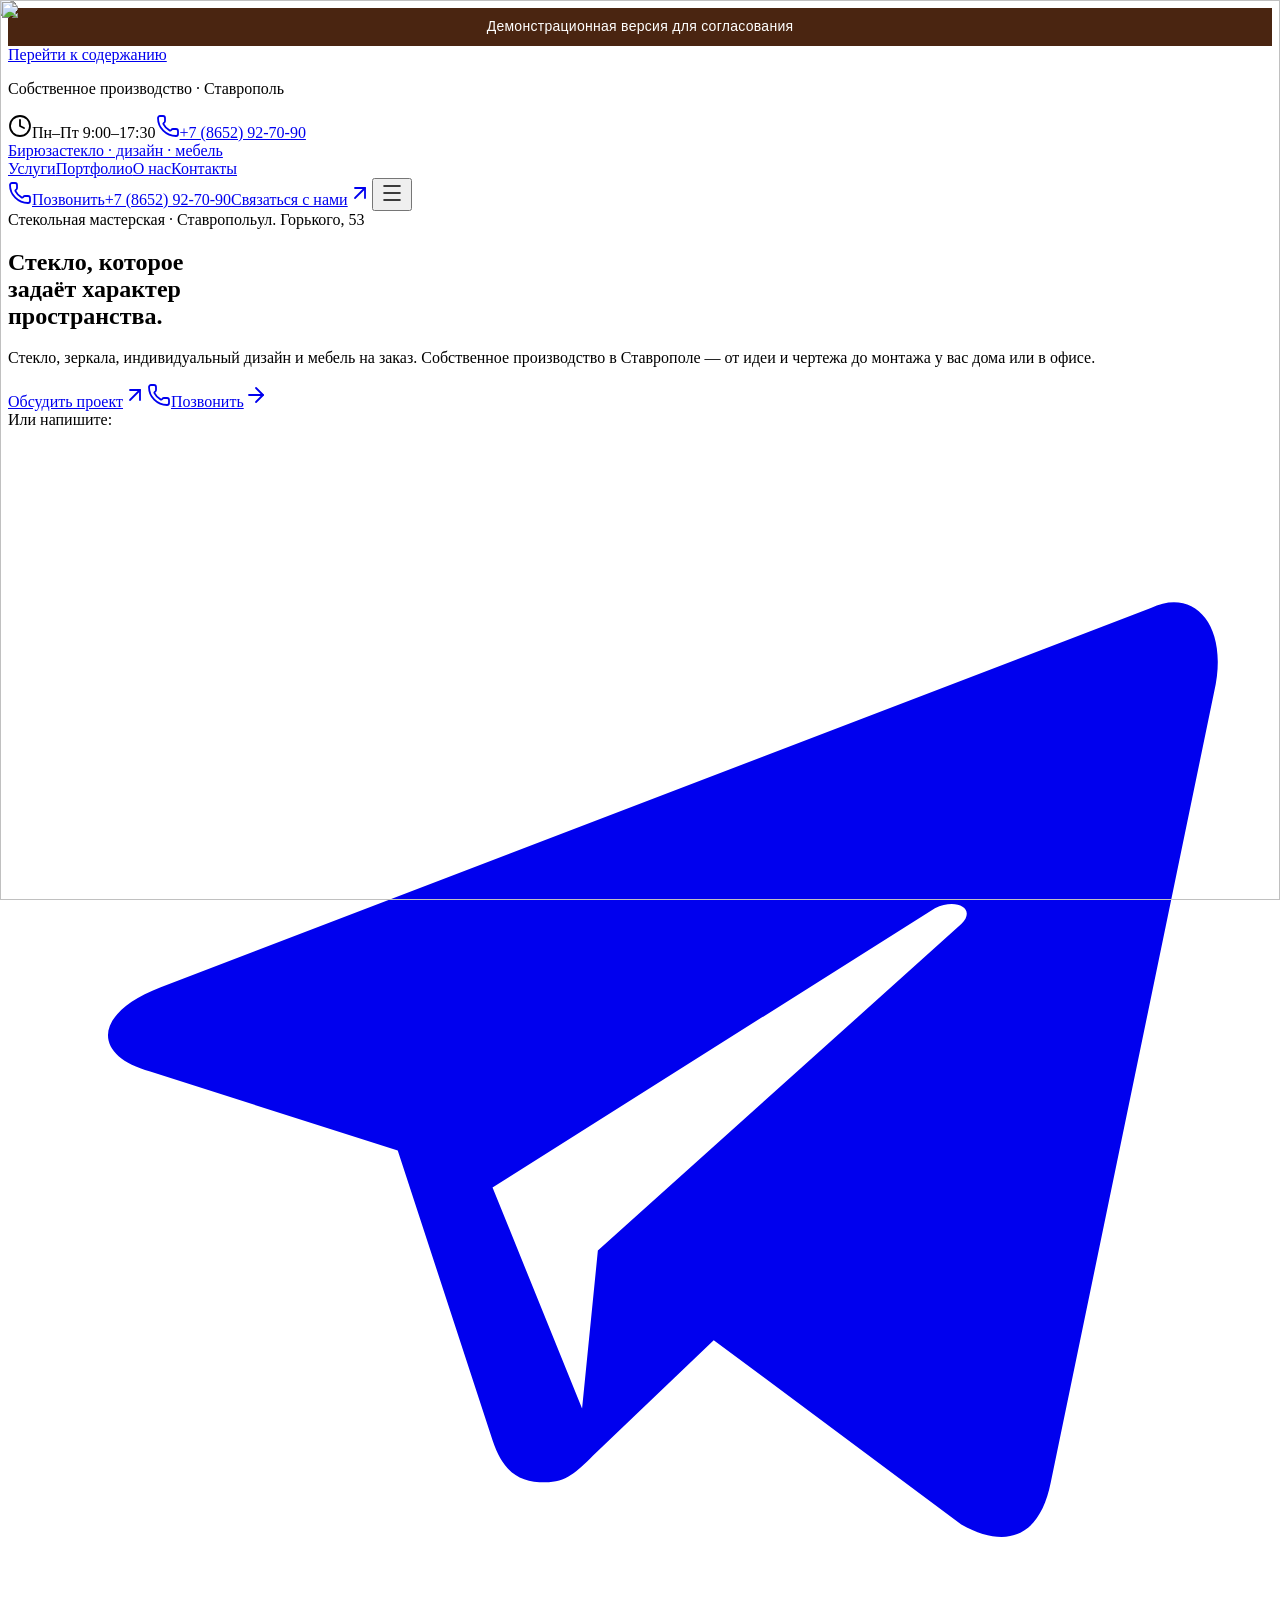
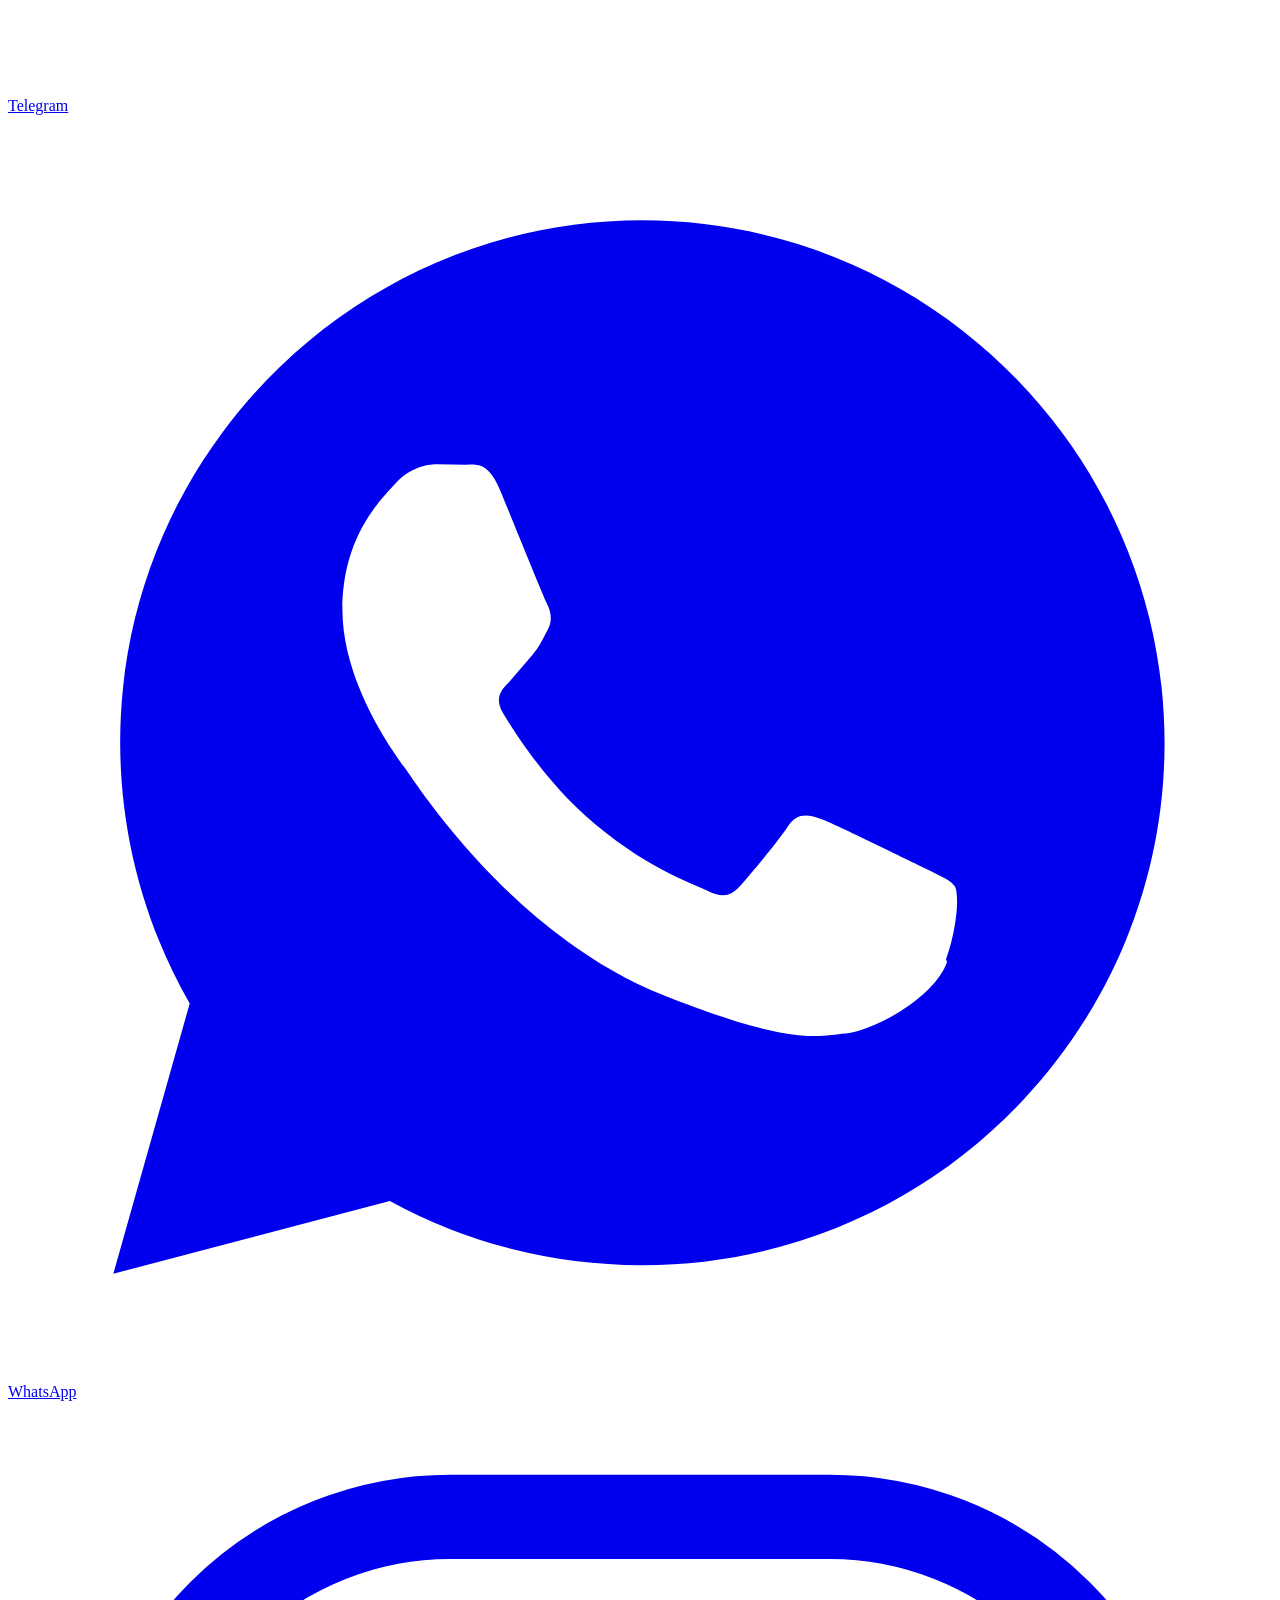
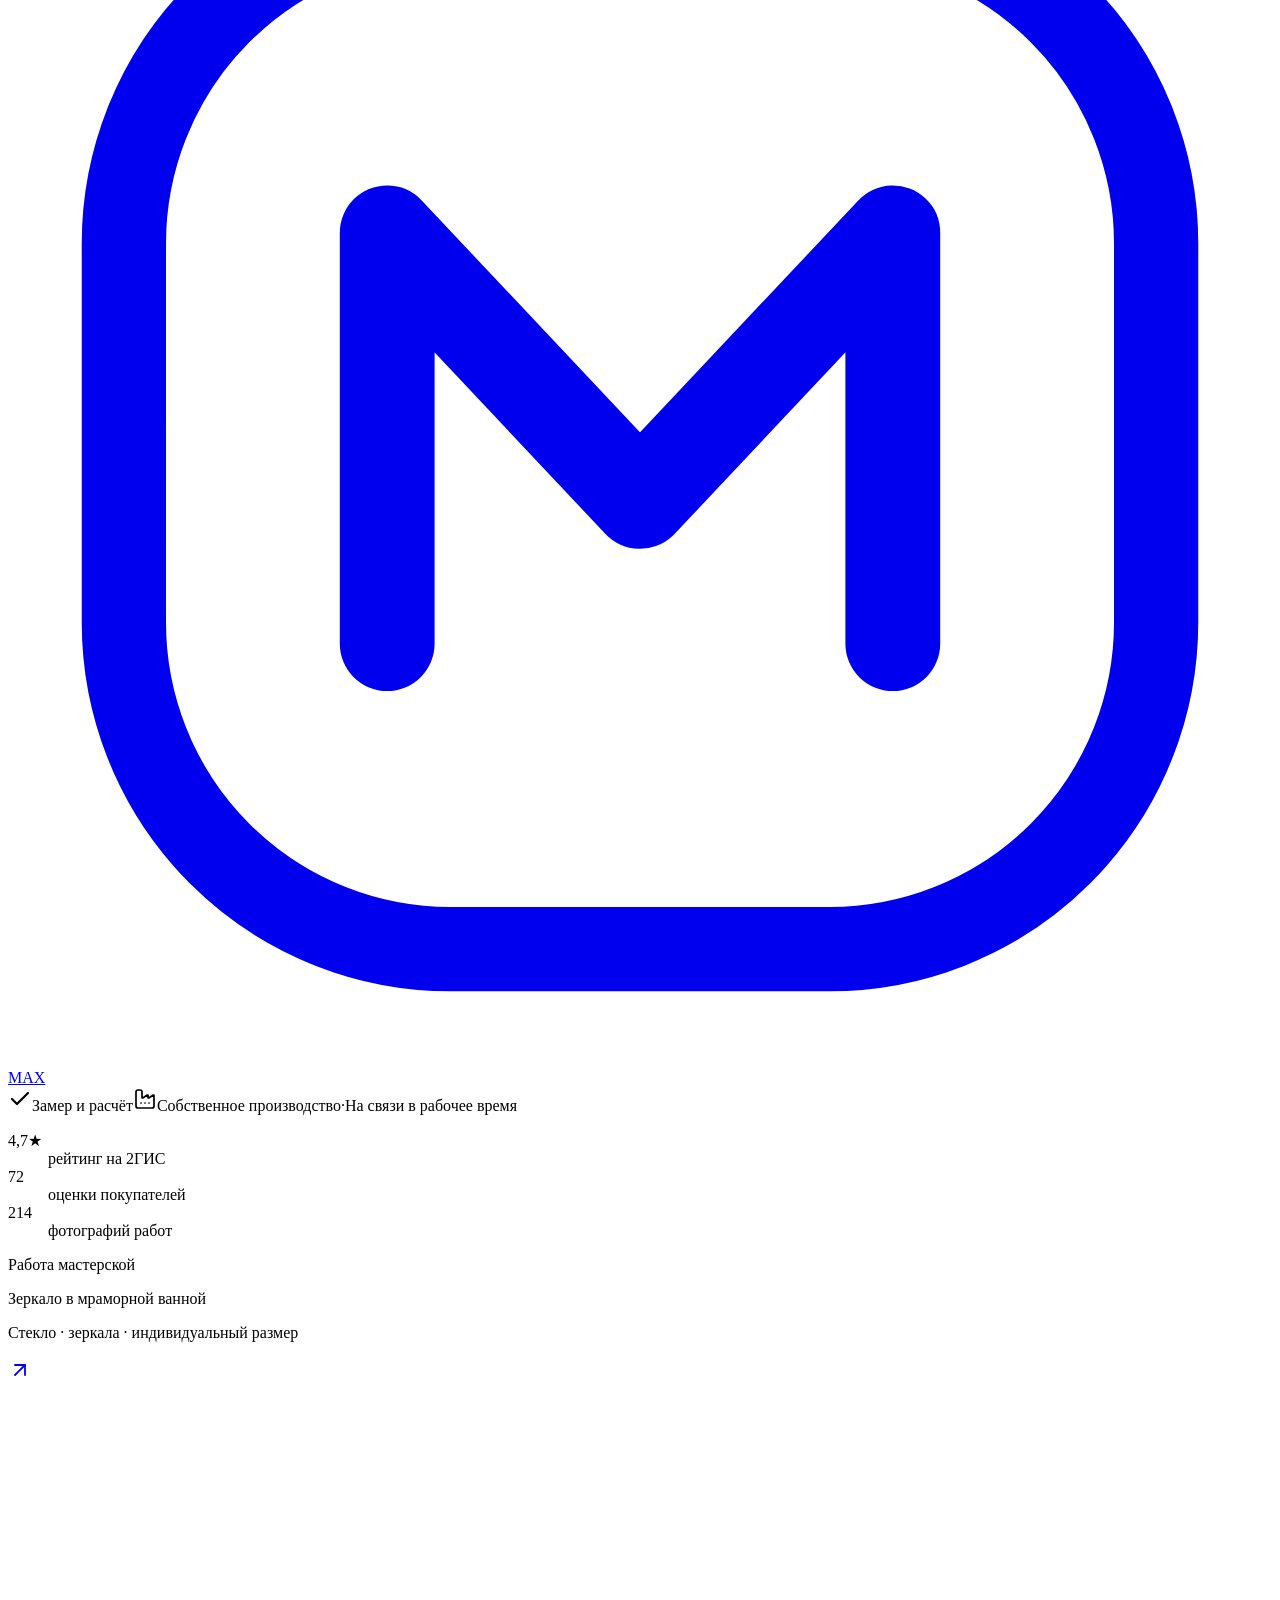
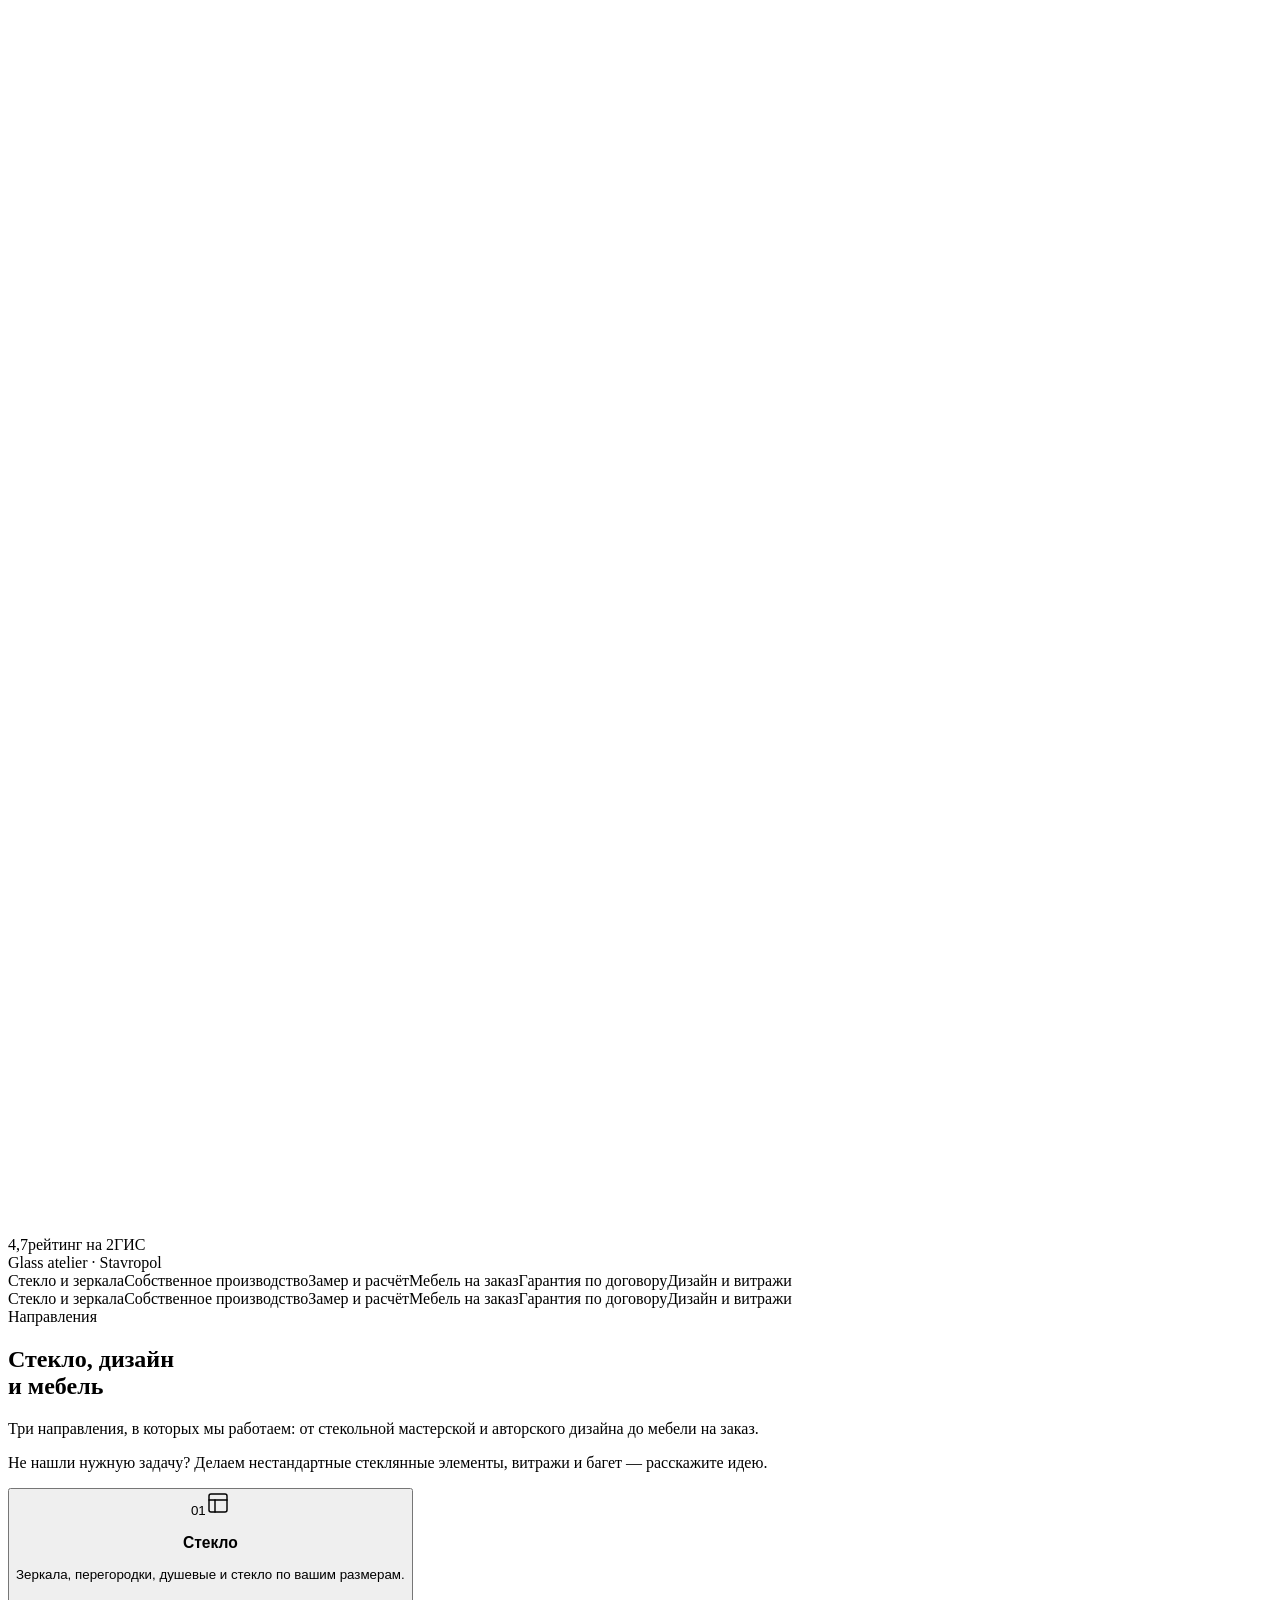
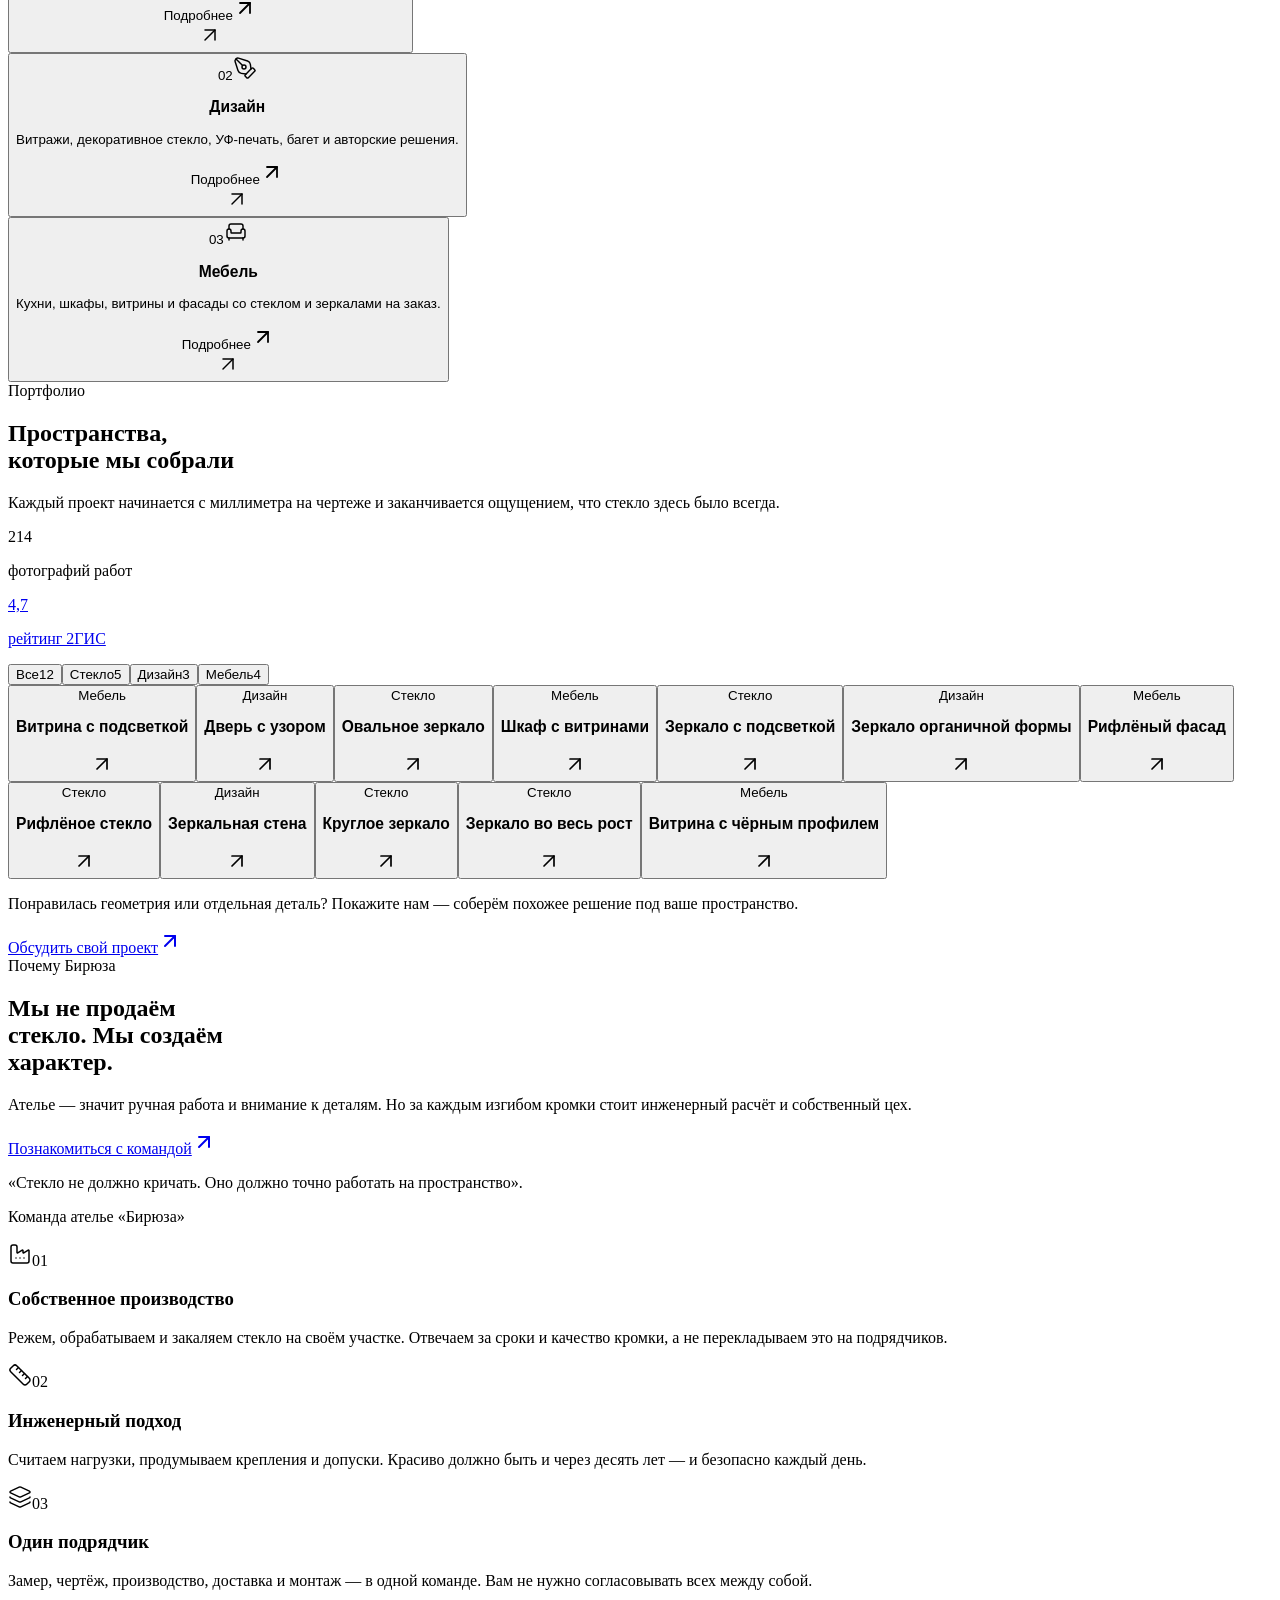
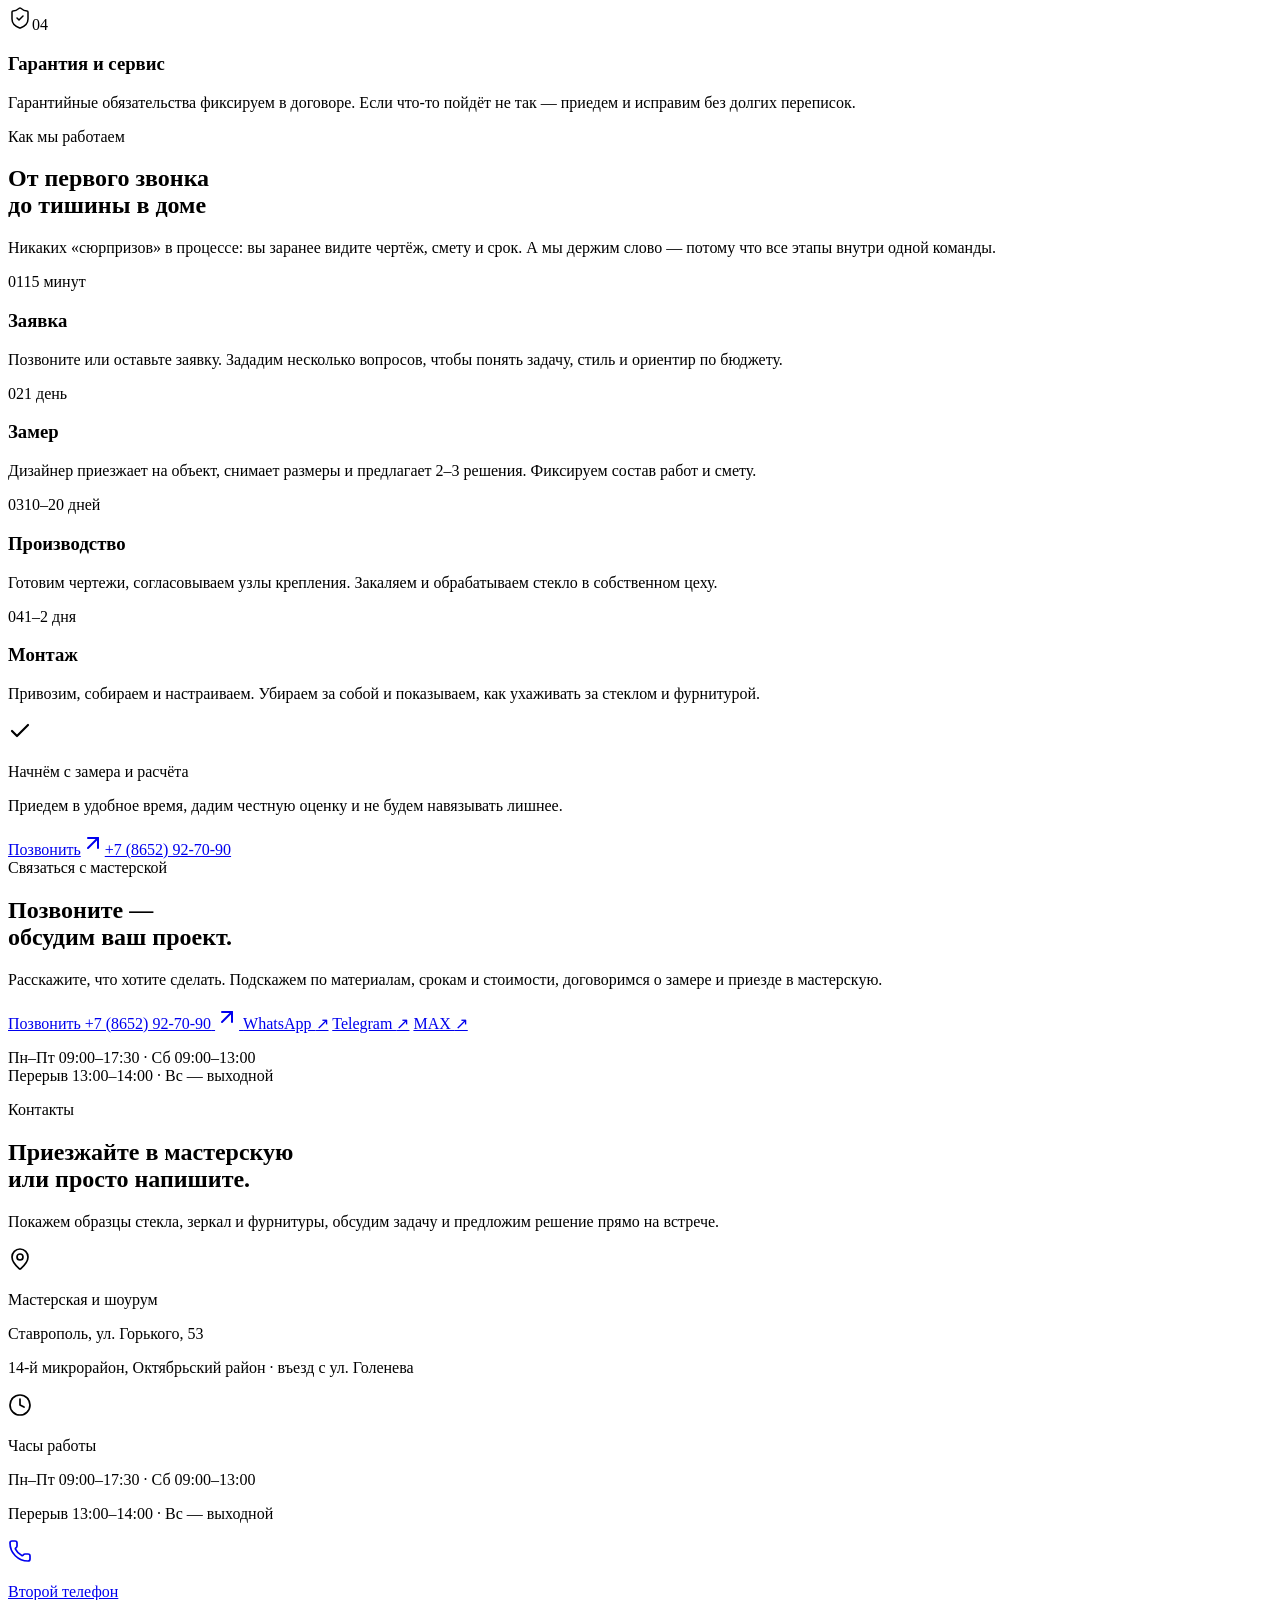
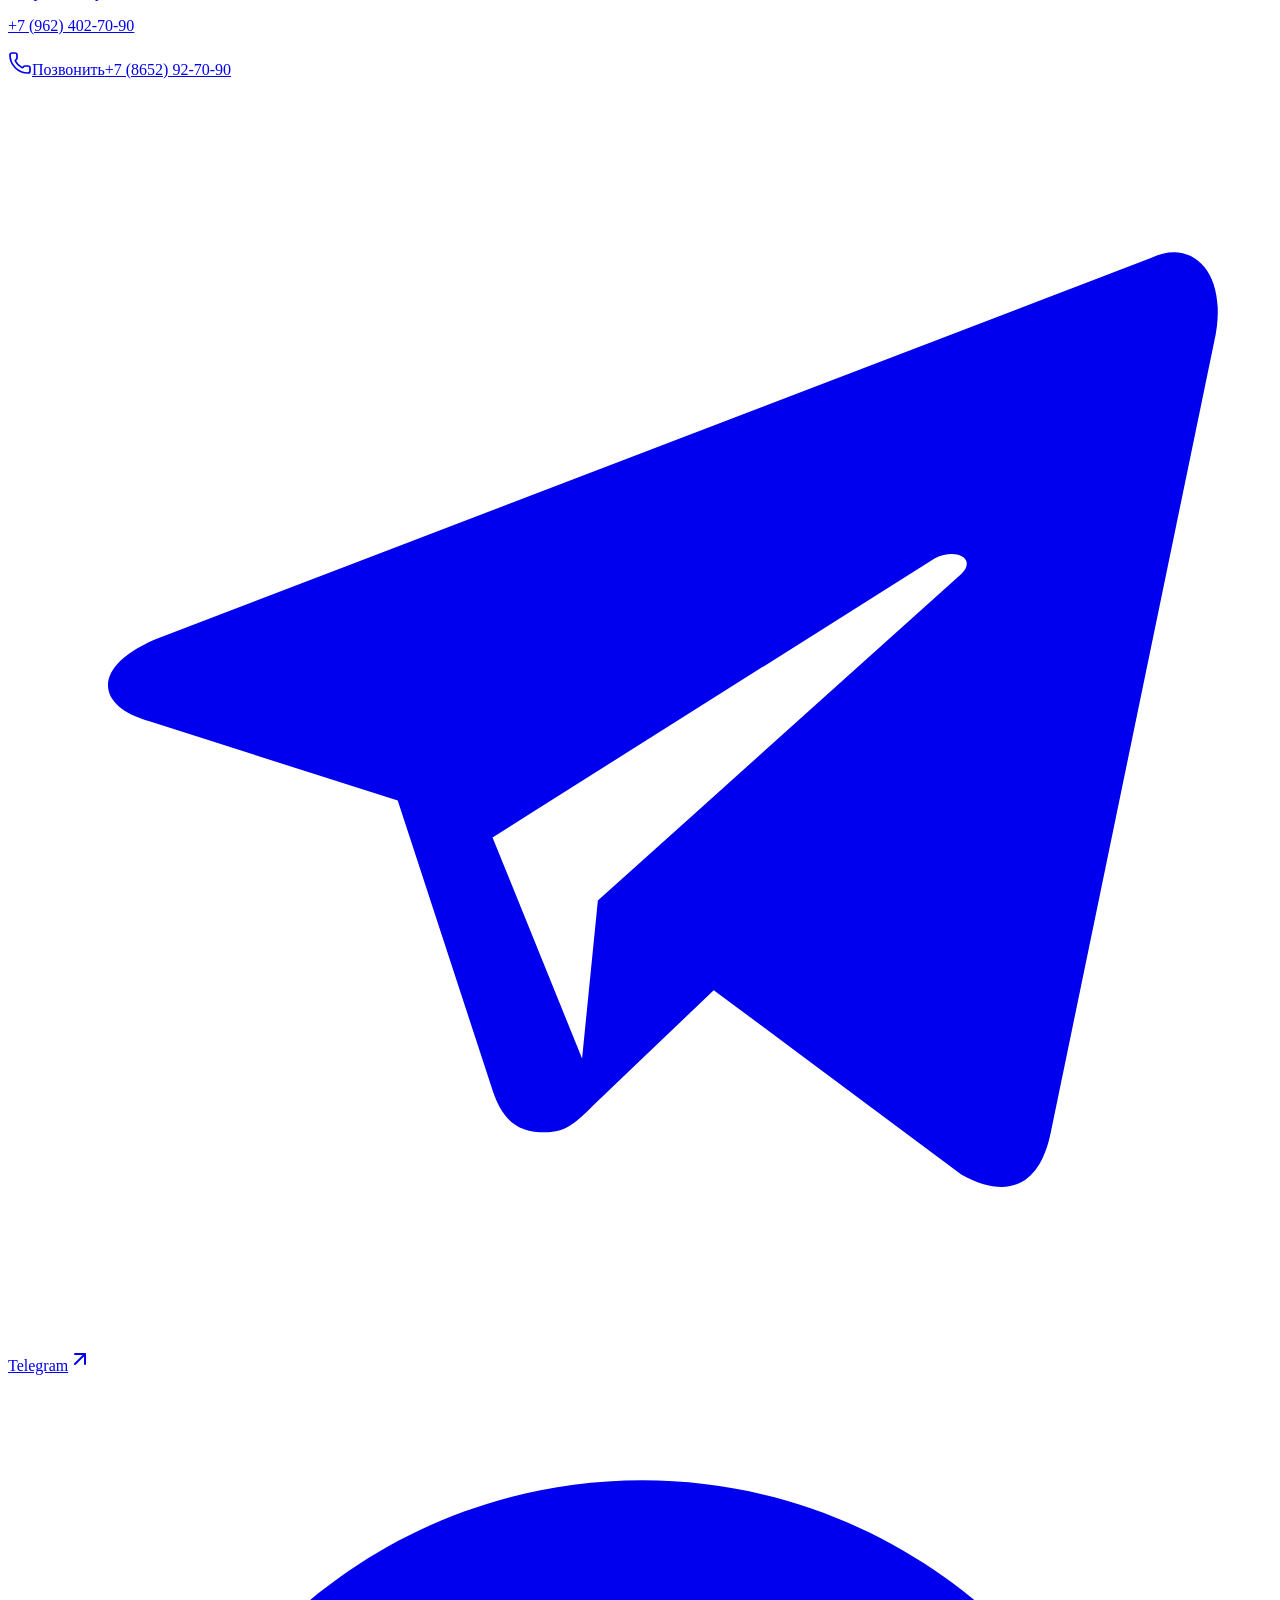
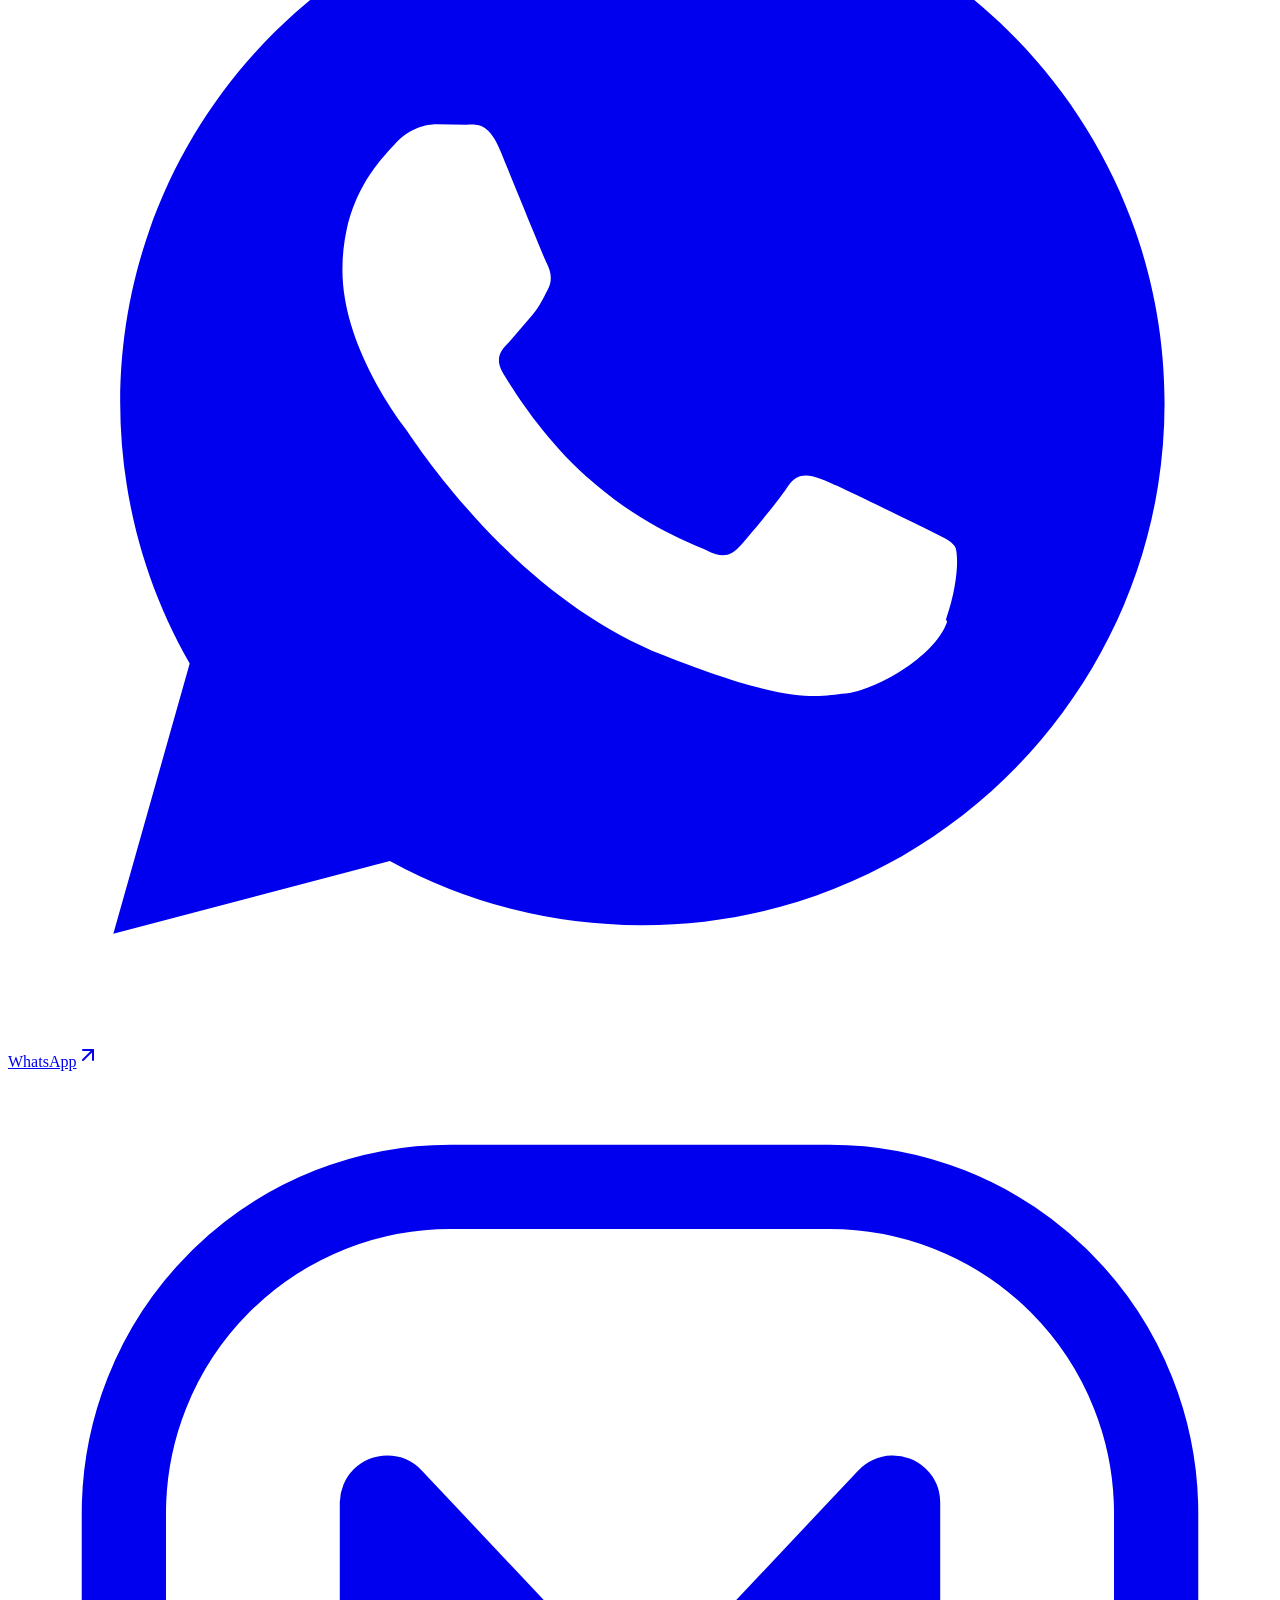
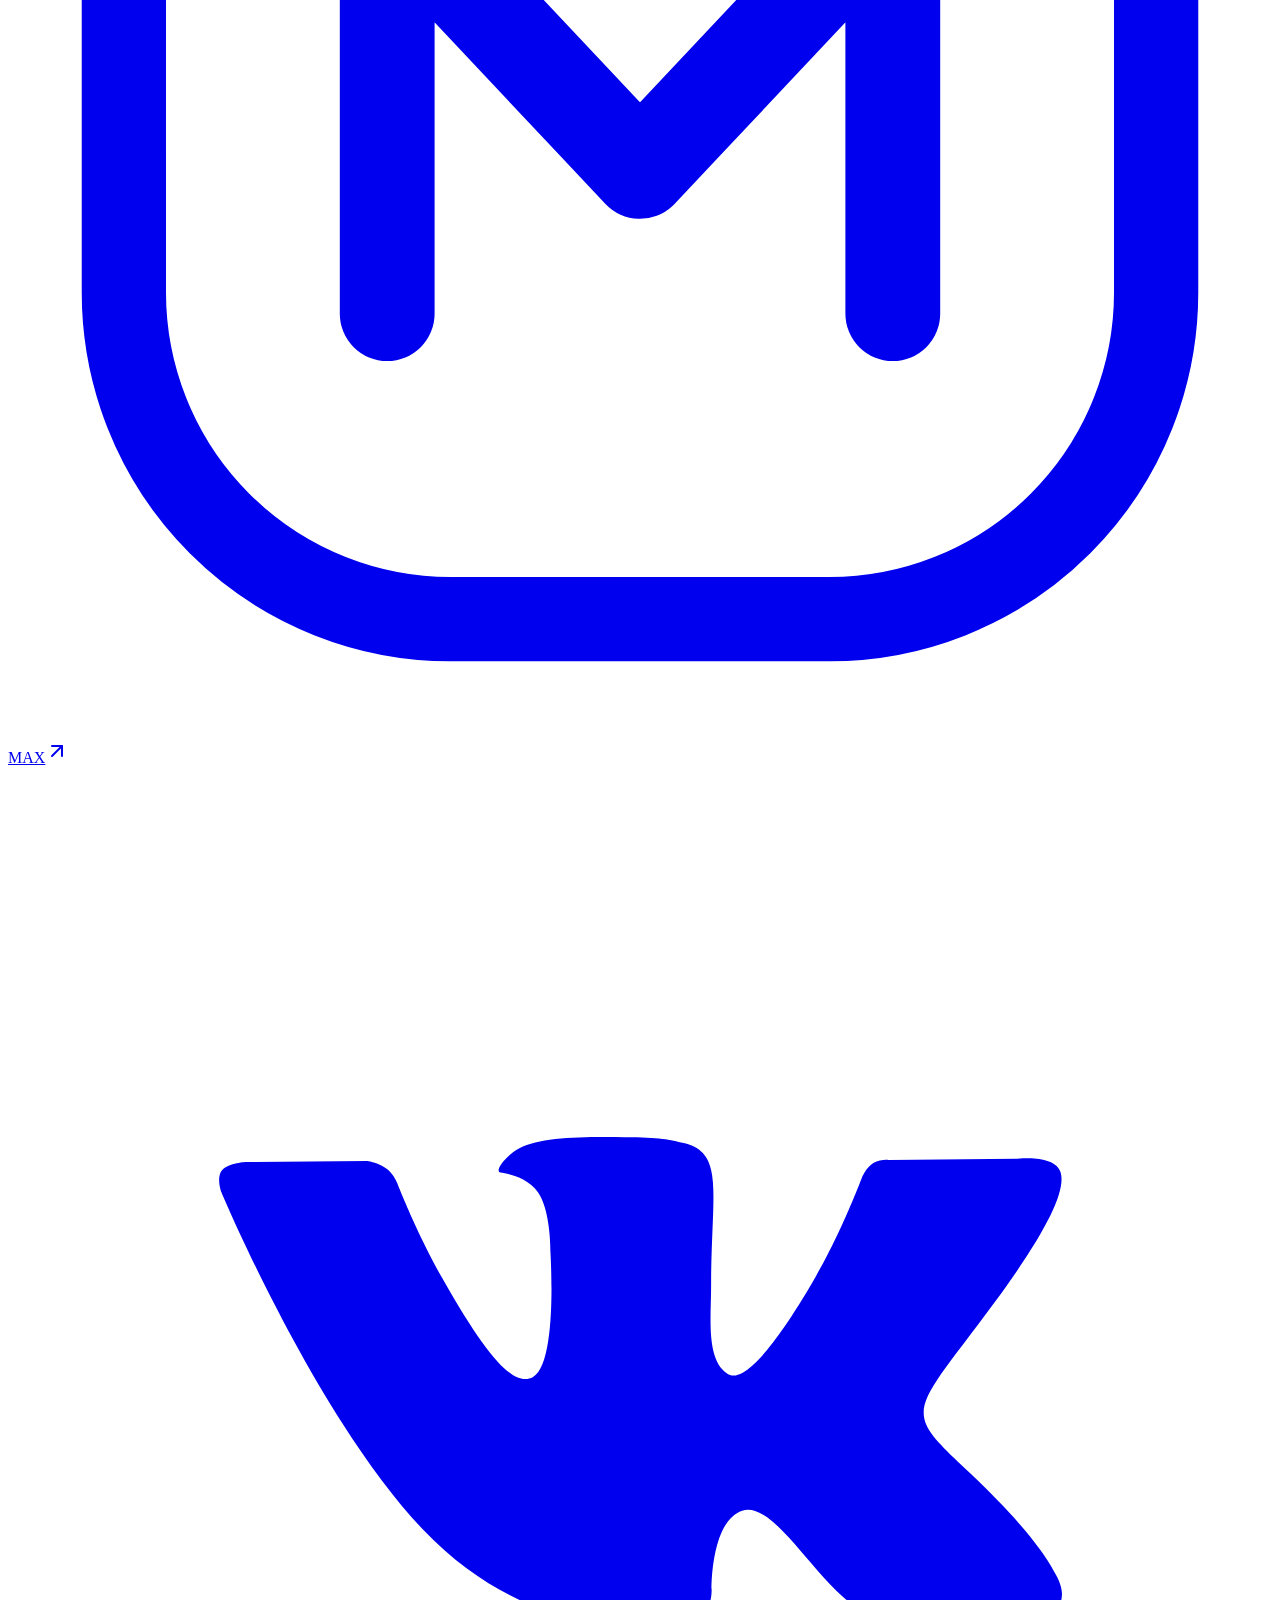
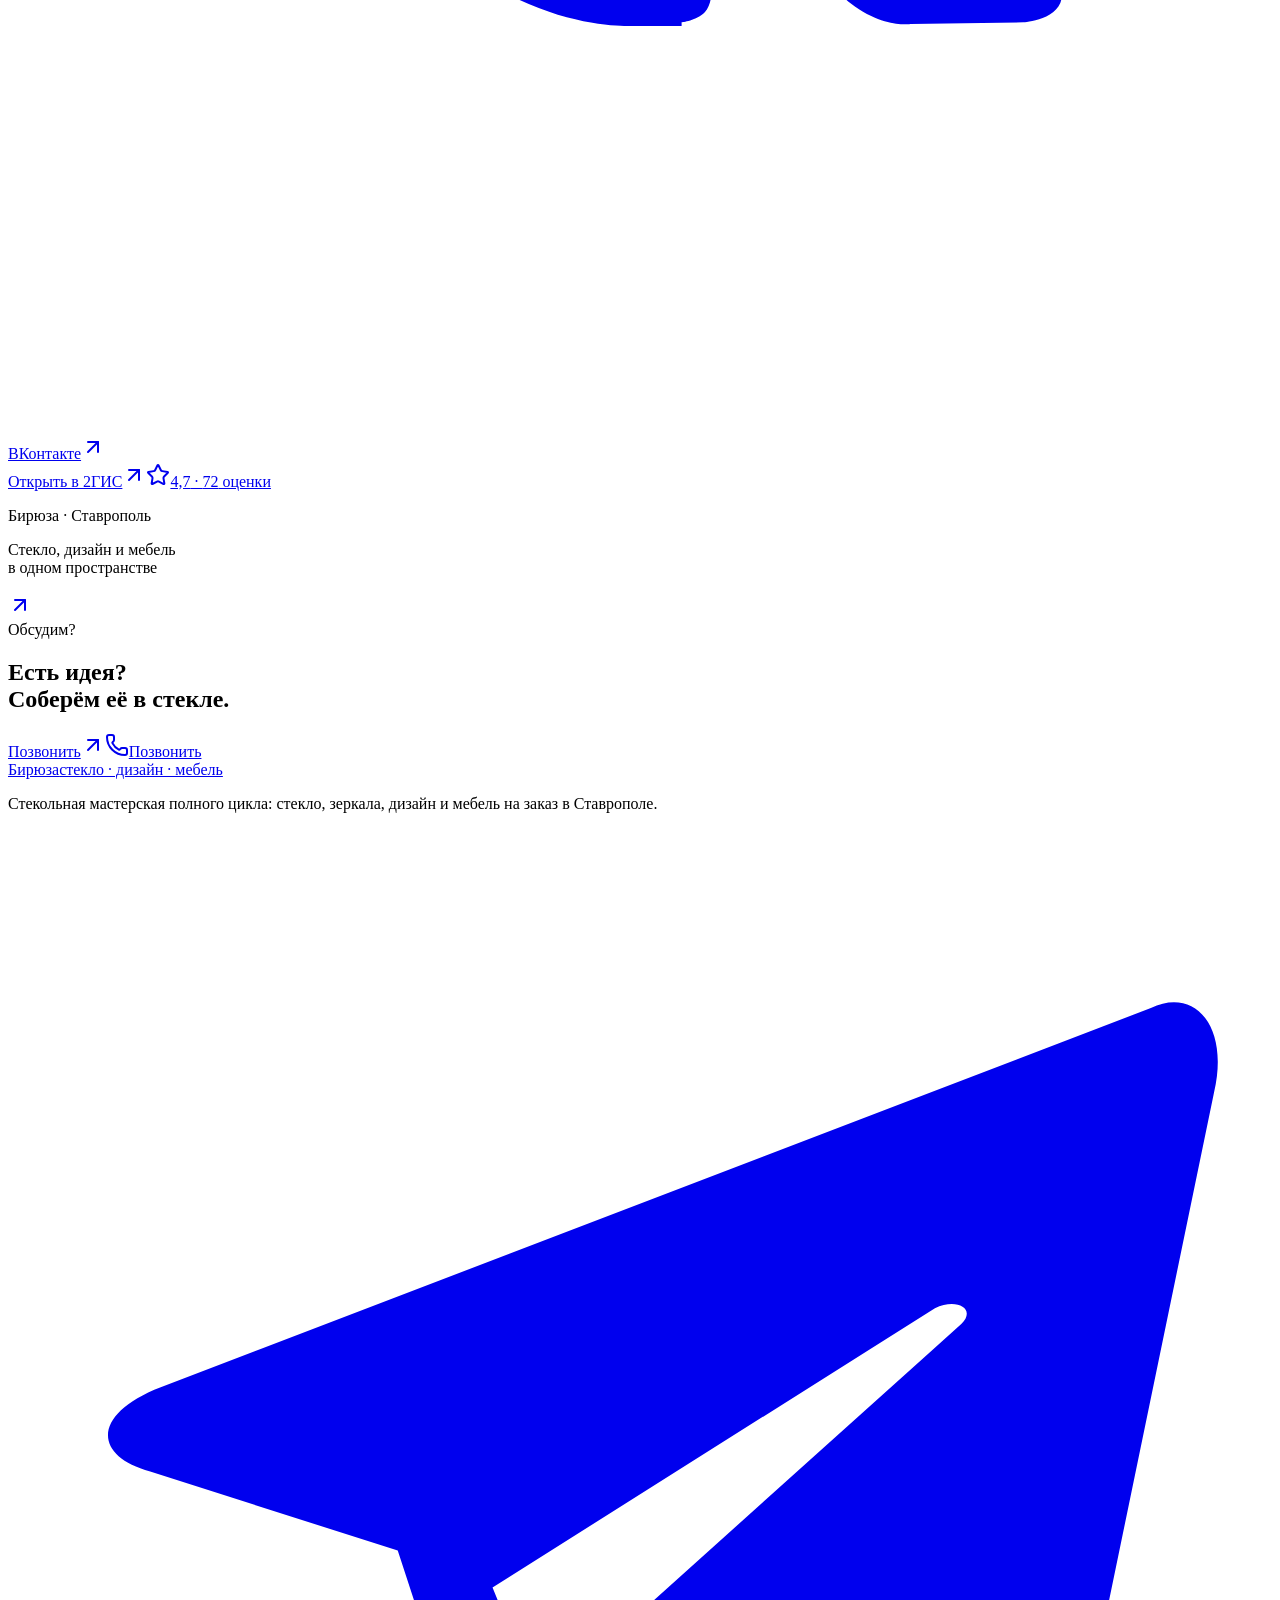
==== commit 2d43a8b1: "Add MAX button to contact CTA" ====
--- a/index.html
+++ b/index.html
@@ -17,7 +17,7 @@
           </a>
           <a href="https://wa.me/79624027090?text=%D0%97%D0%B4%D1%80%D0%B0%D0%B2%D1%81%D1%82%D0%B2%D1%83%D0%B9%D1%82%D0%B5%21%20%D0%A5%D0%BE%D1%87%D1%83%20%D0%BE%D0%B1%D1%81%D1%83%D0%B4%D0%B8%D1%82%D1%8C%20%D0%BF%D1%80%D0%BE%D0%B5%D0%BA%D1%82%20%D0%B8%D0%B7%20%D1%81%D1%82%D0%B5%D0%BA%D0%BB%D0%B0." target="_blank" rel="noopener noreferrer" class="btn-light-outline justify-between">WhatsApp <span aria-hidden="true">↗</span></a>
           <a href="https://t.me/+79624027090" target="_blank" rel="noopener noreferrer" class="btn-light-outline justify-between">Telegram <span aria-hidden="true">↗</span></a>
-          <p class="mt-2 text-[11px] leading-relaxed text-white/40">Пн–Пт 09:00–17:30 · Сб 09:00–13:00<br>Перерыв 13:00–14:00 · Вс — выходной</p>
+          <a href="https://max.ru/join/HPb-wnF9pgkO5ux7q717PVGFh0cDM6GP8Q-xBWzBWQs" target="_blank" rel="noopener noreferrer" class="btn-light-outline justify-between">MAX <span aria-hidden="true">↗</span></a><p class="mt-2 text-[11px] leading-relaxed text-white/40">Пн–Пт 09:00–17:30 · Сб 09:00–13:00<br>Перерыв 13:00–14:00 · Вс — выходной</p>
         </div>
       </div>
     </div>
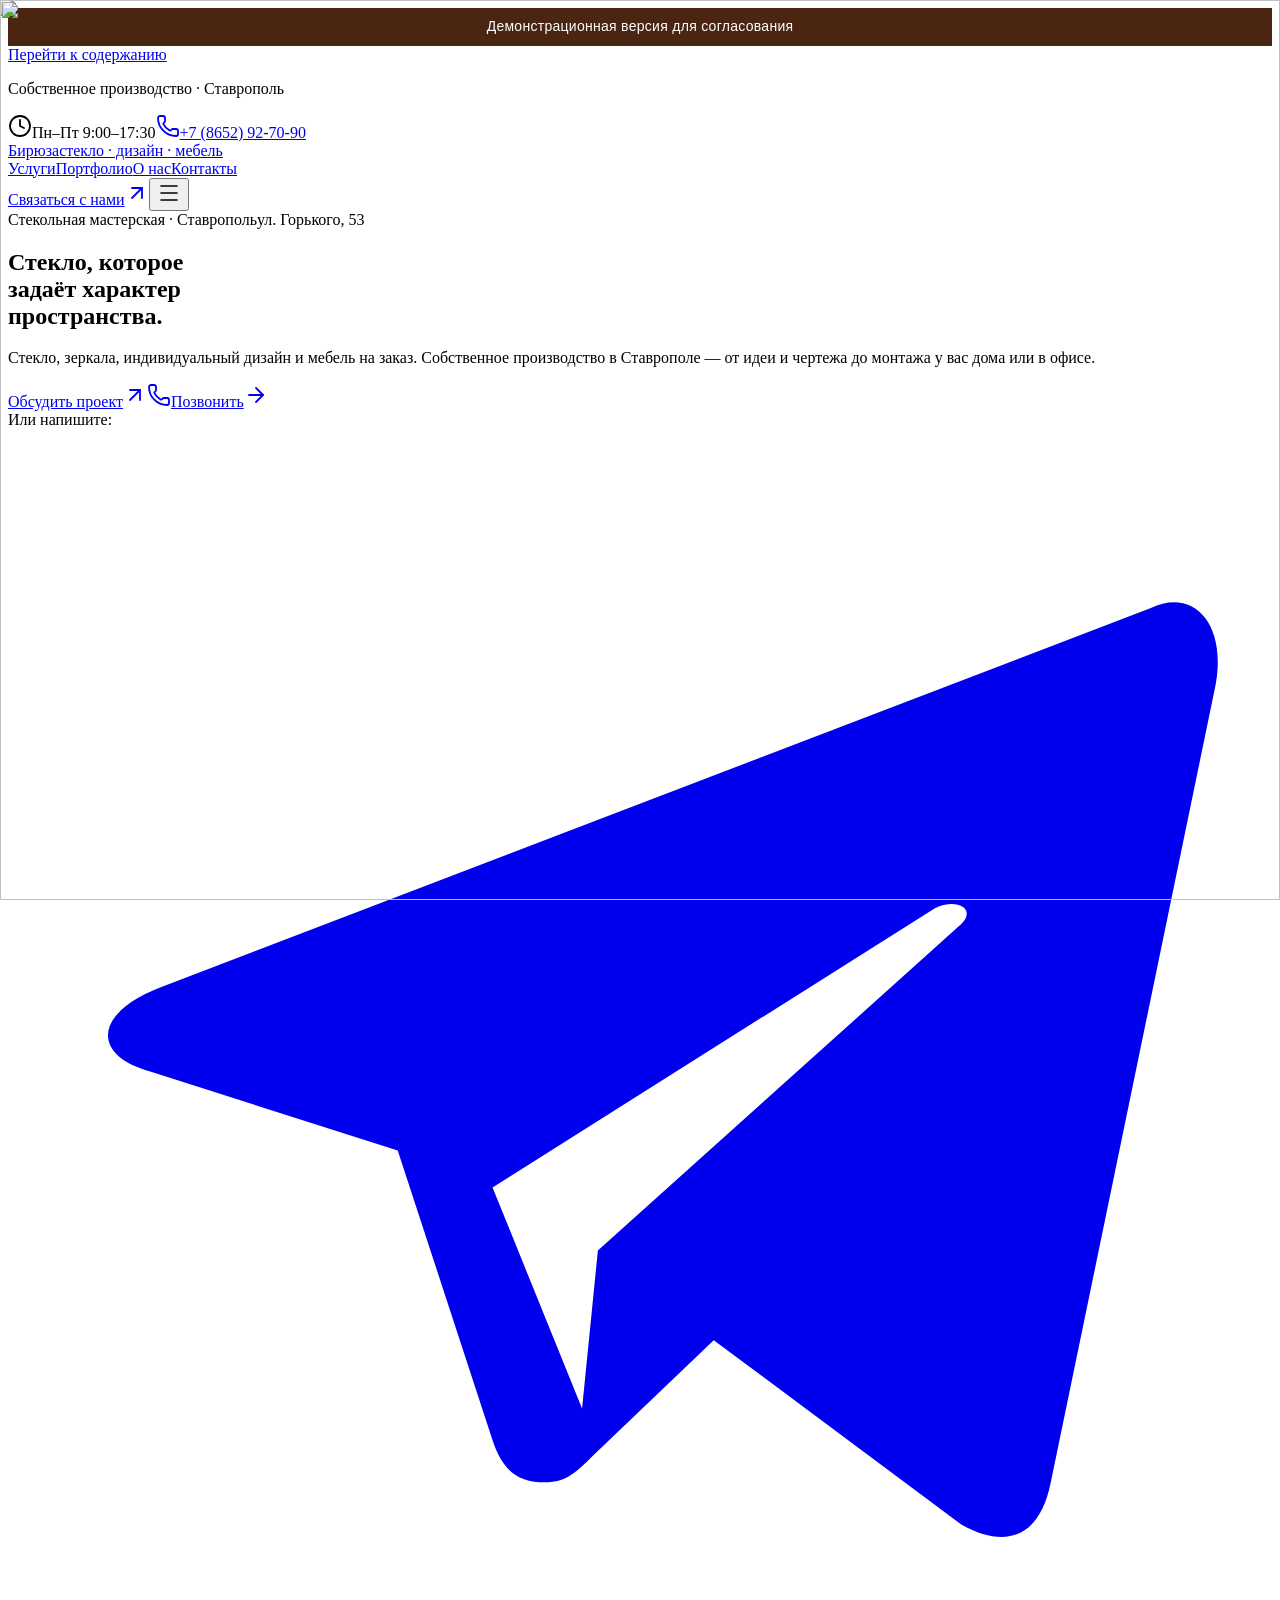
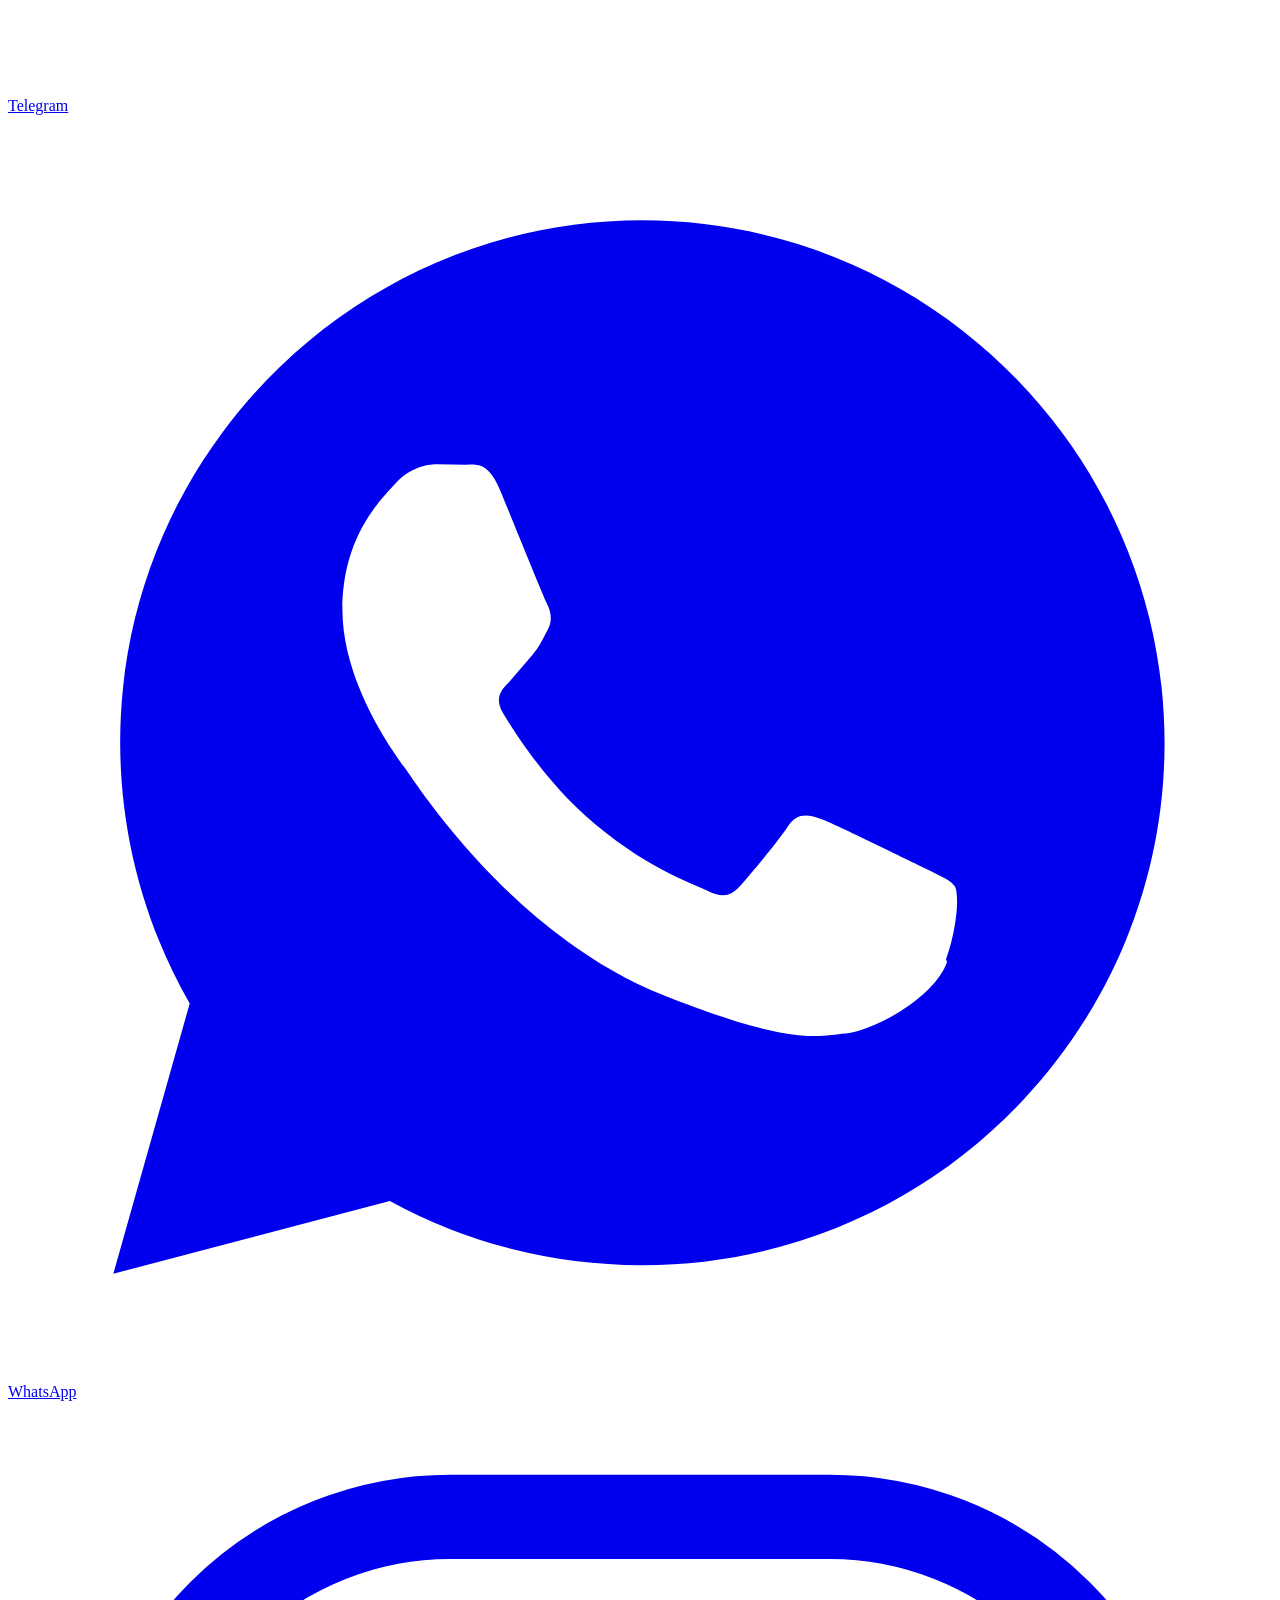
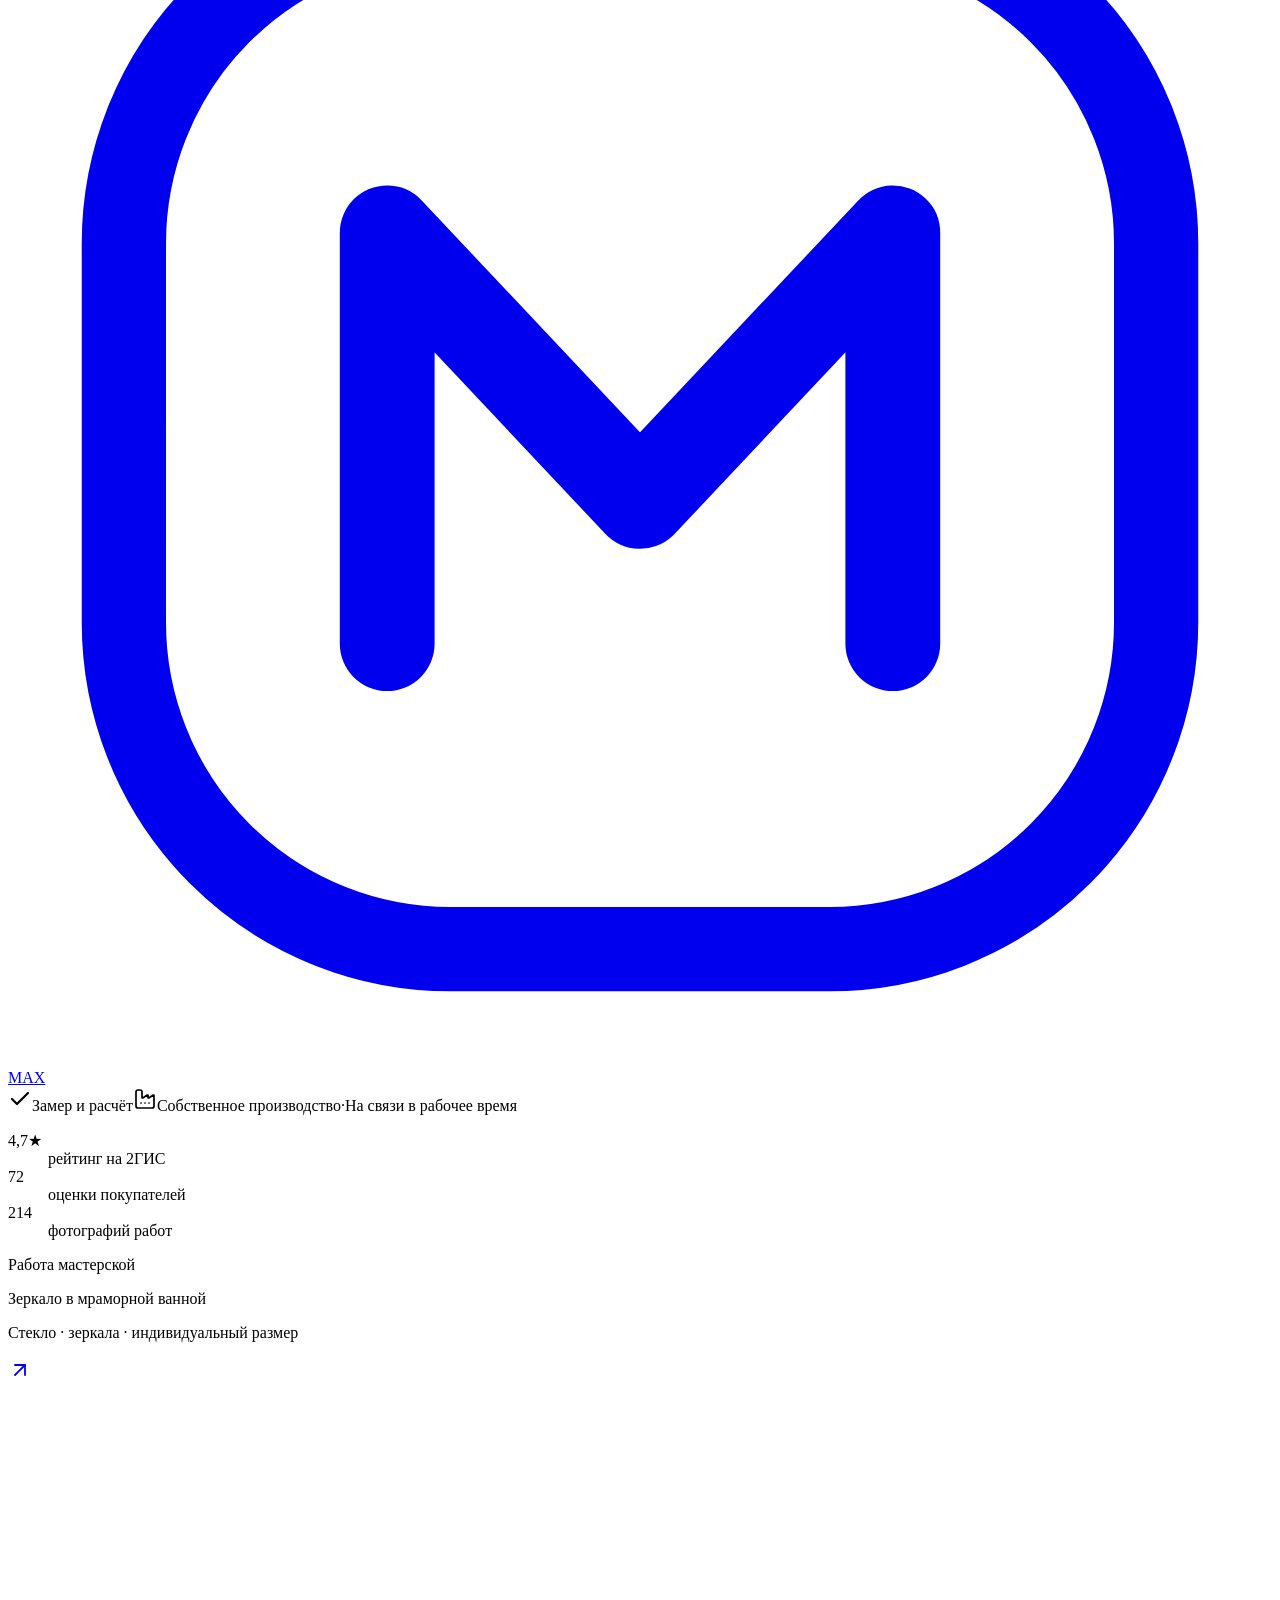
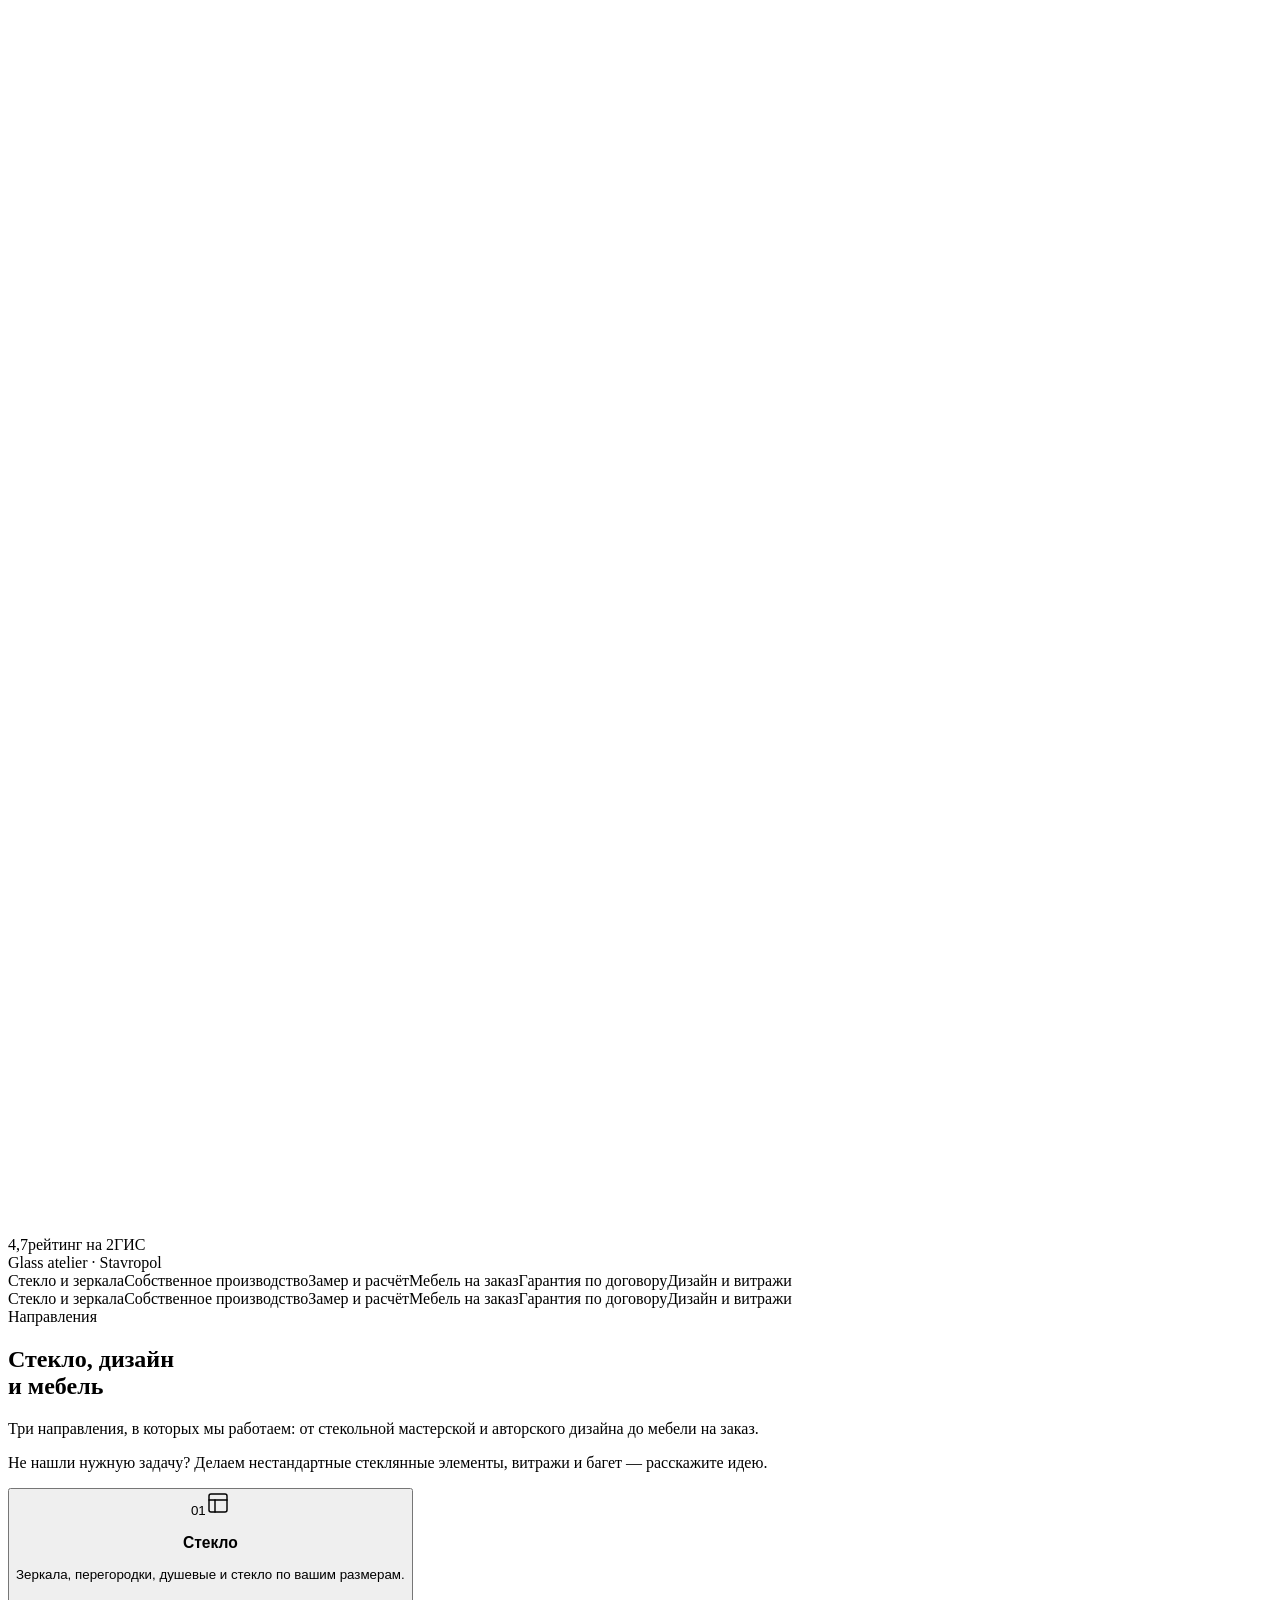
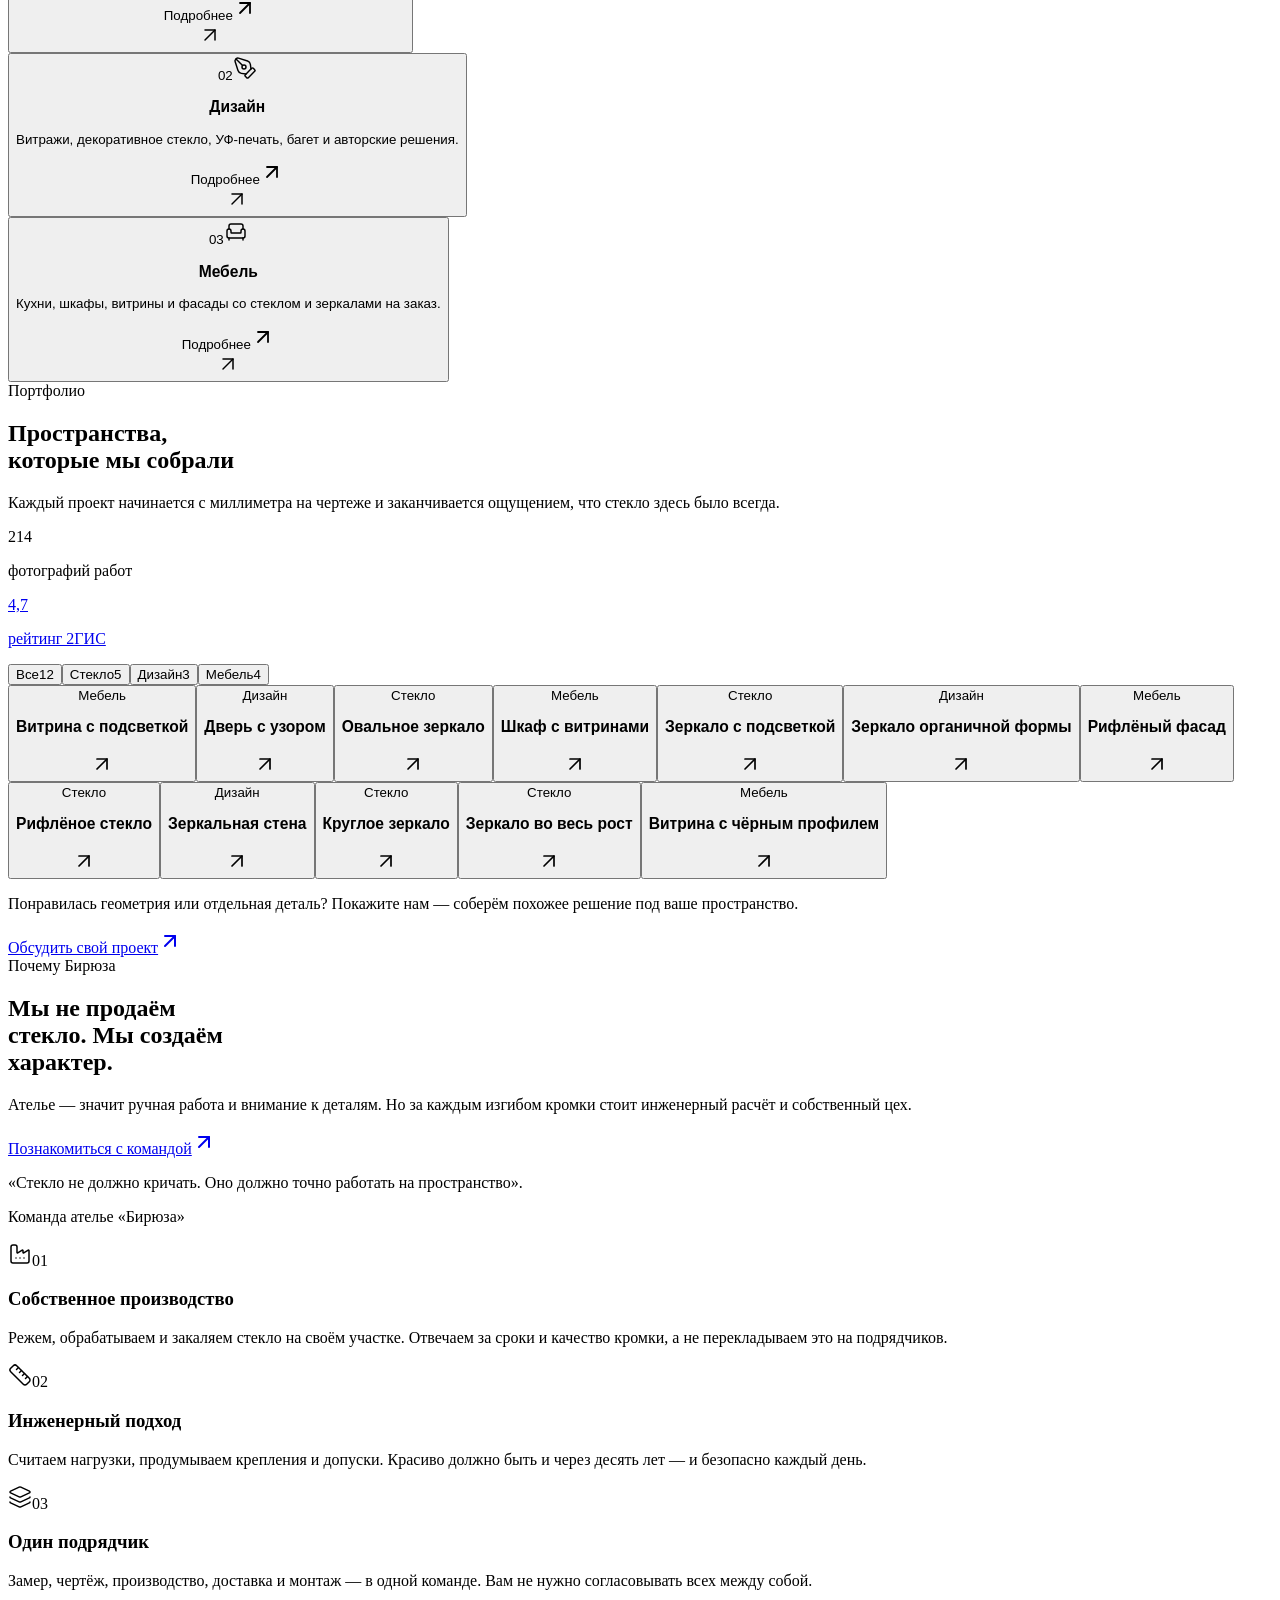
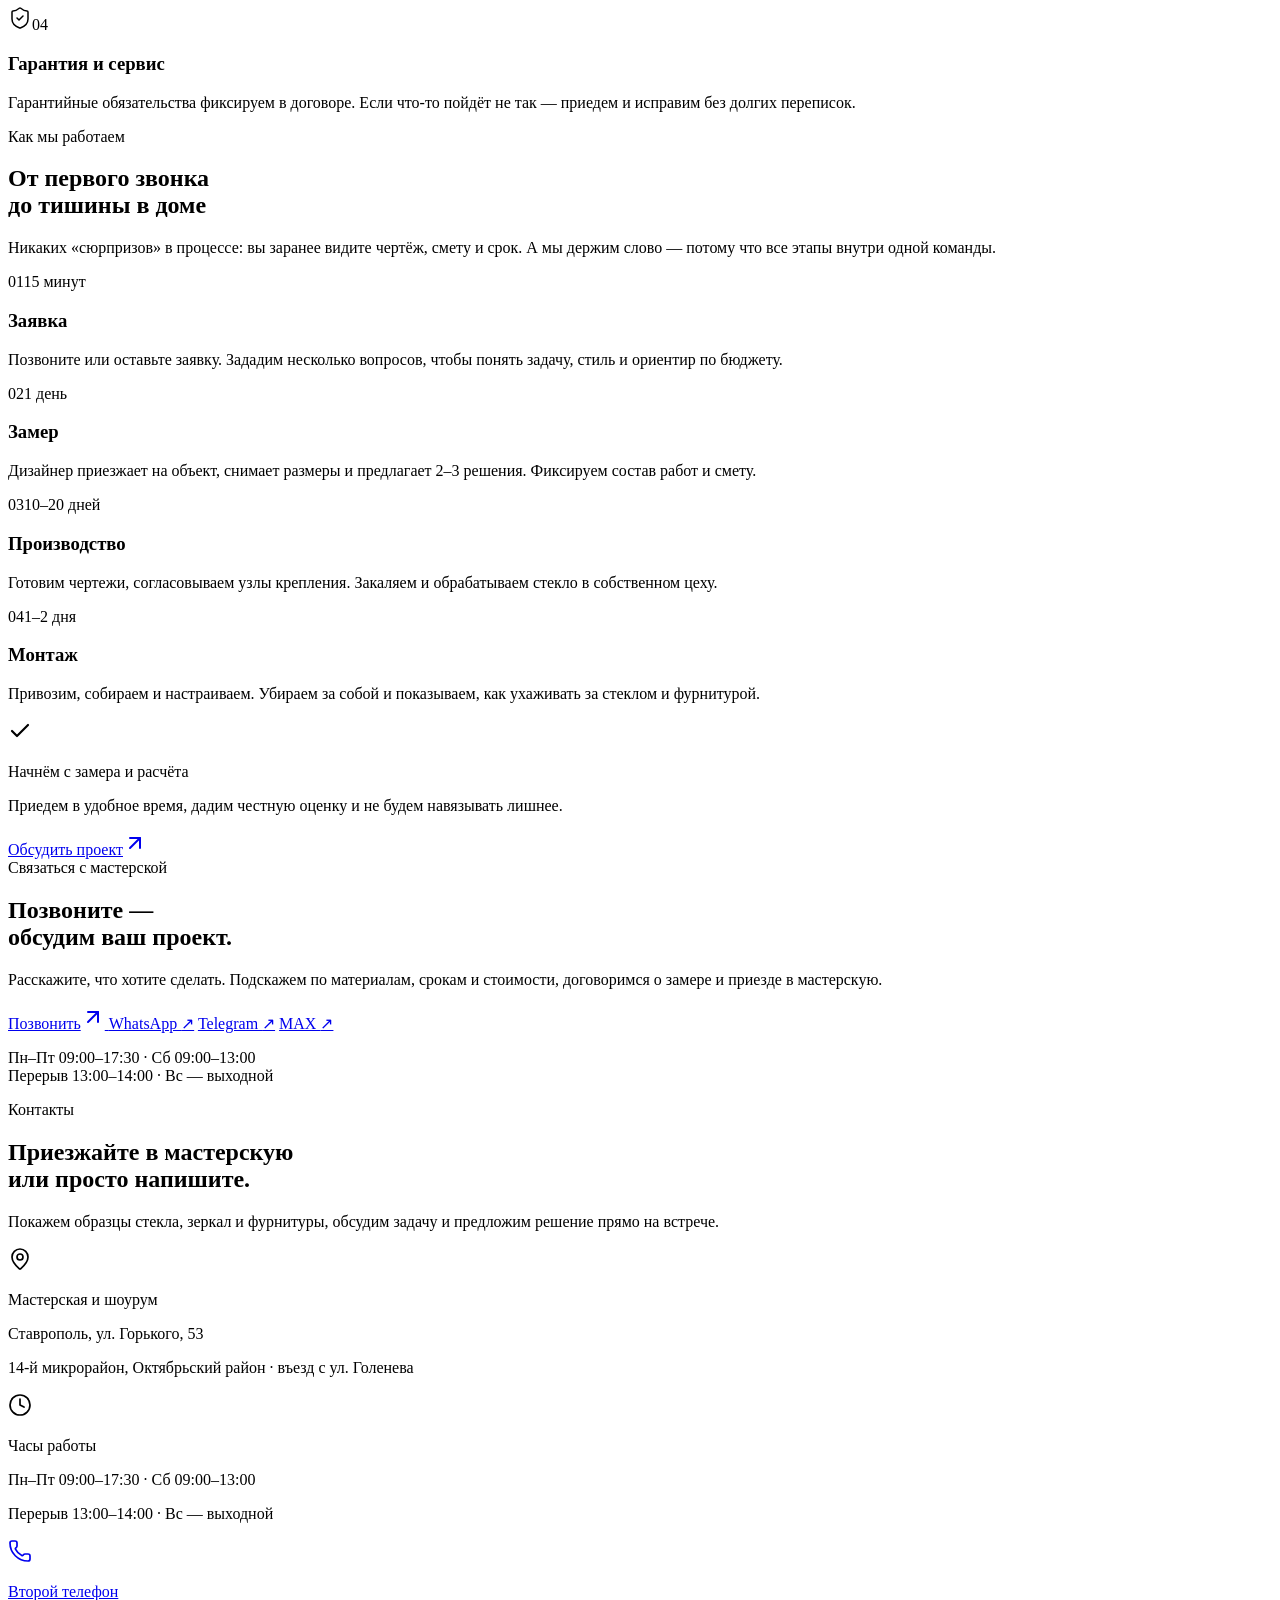
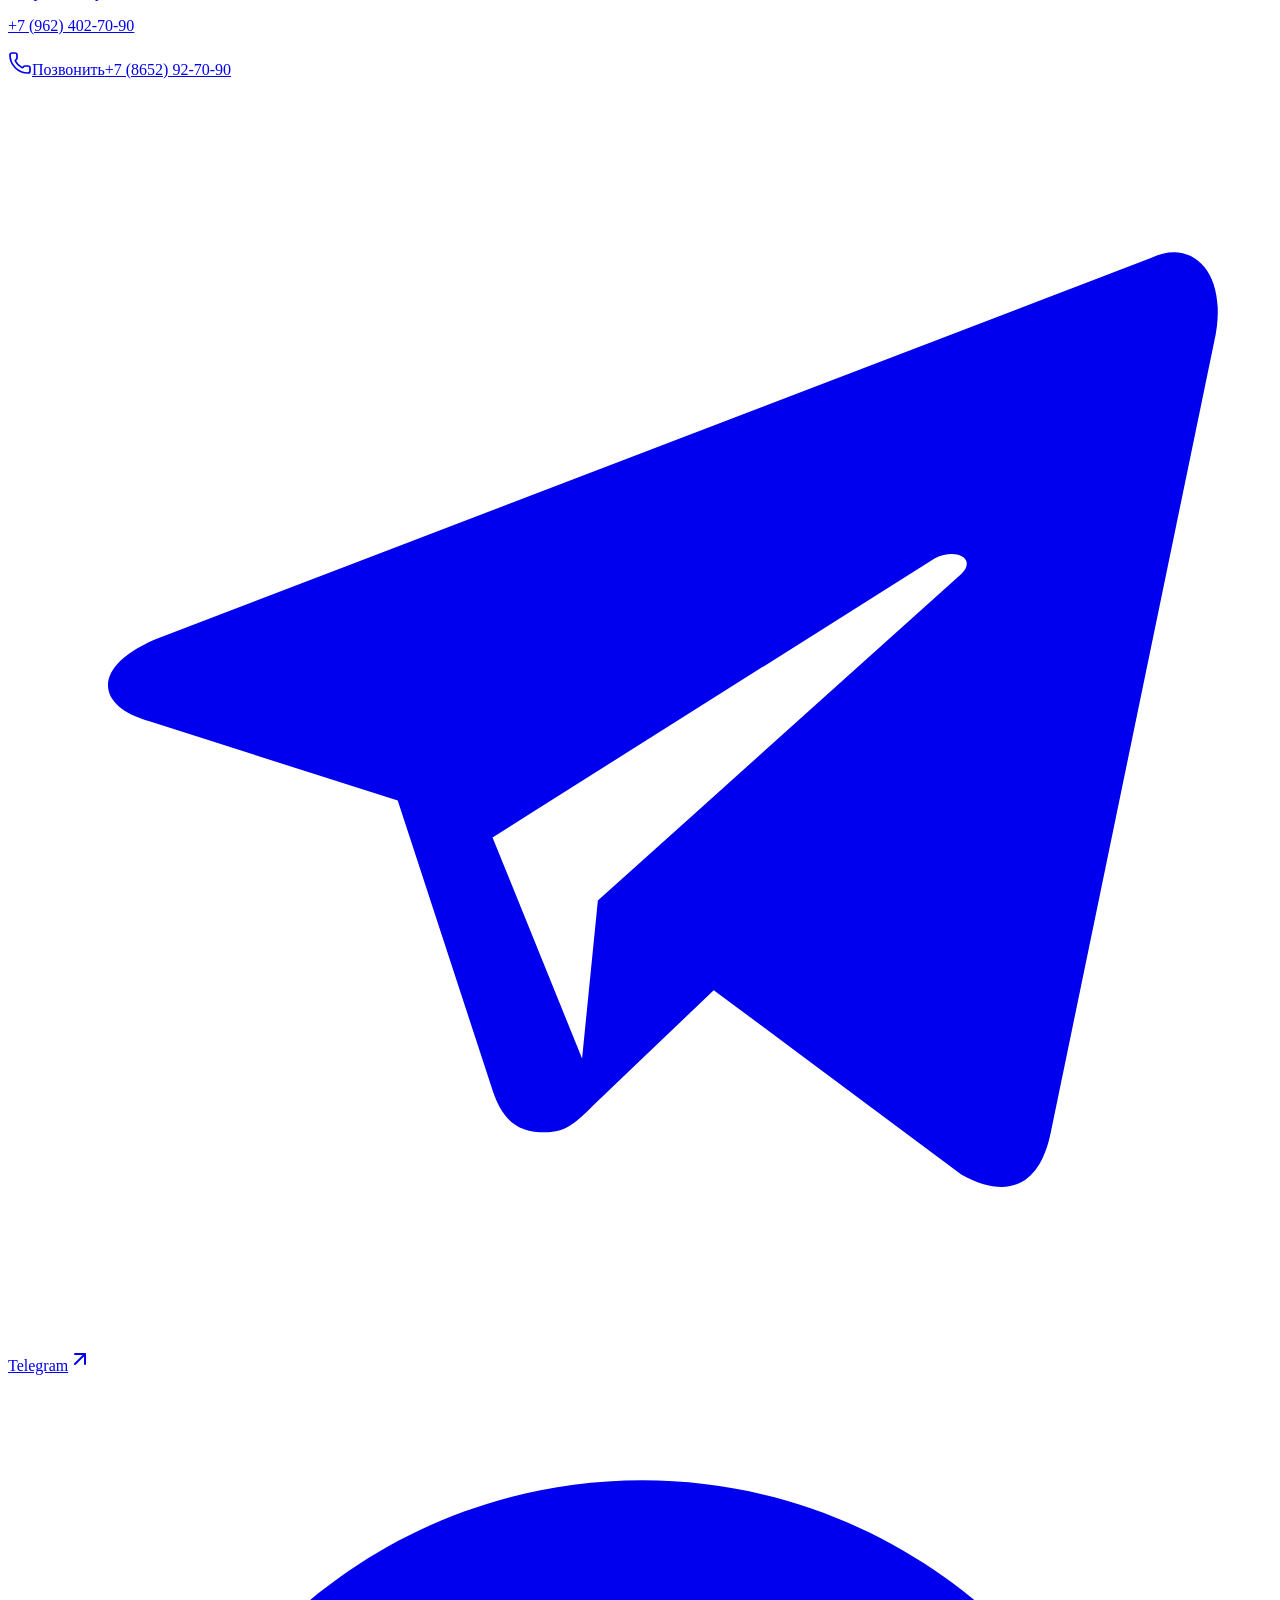
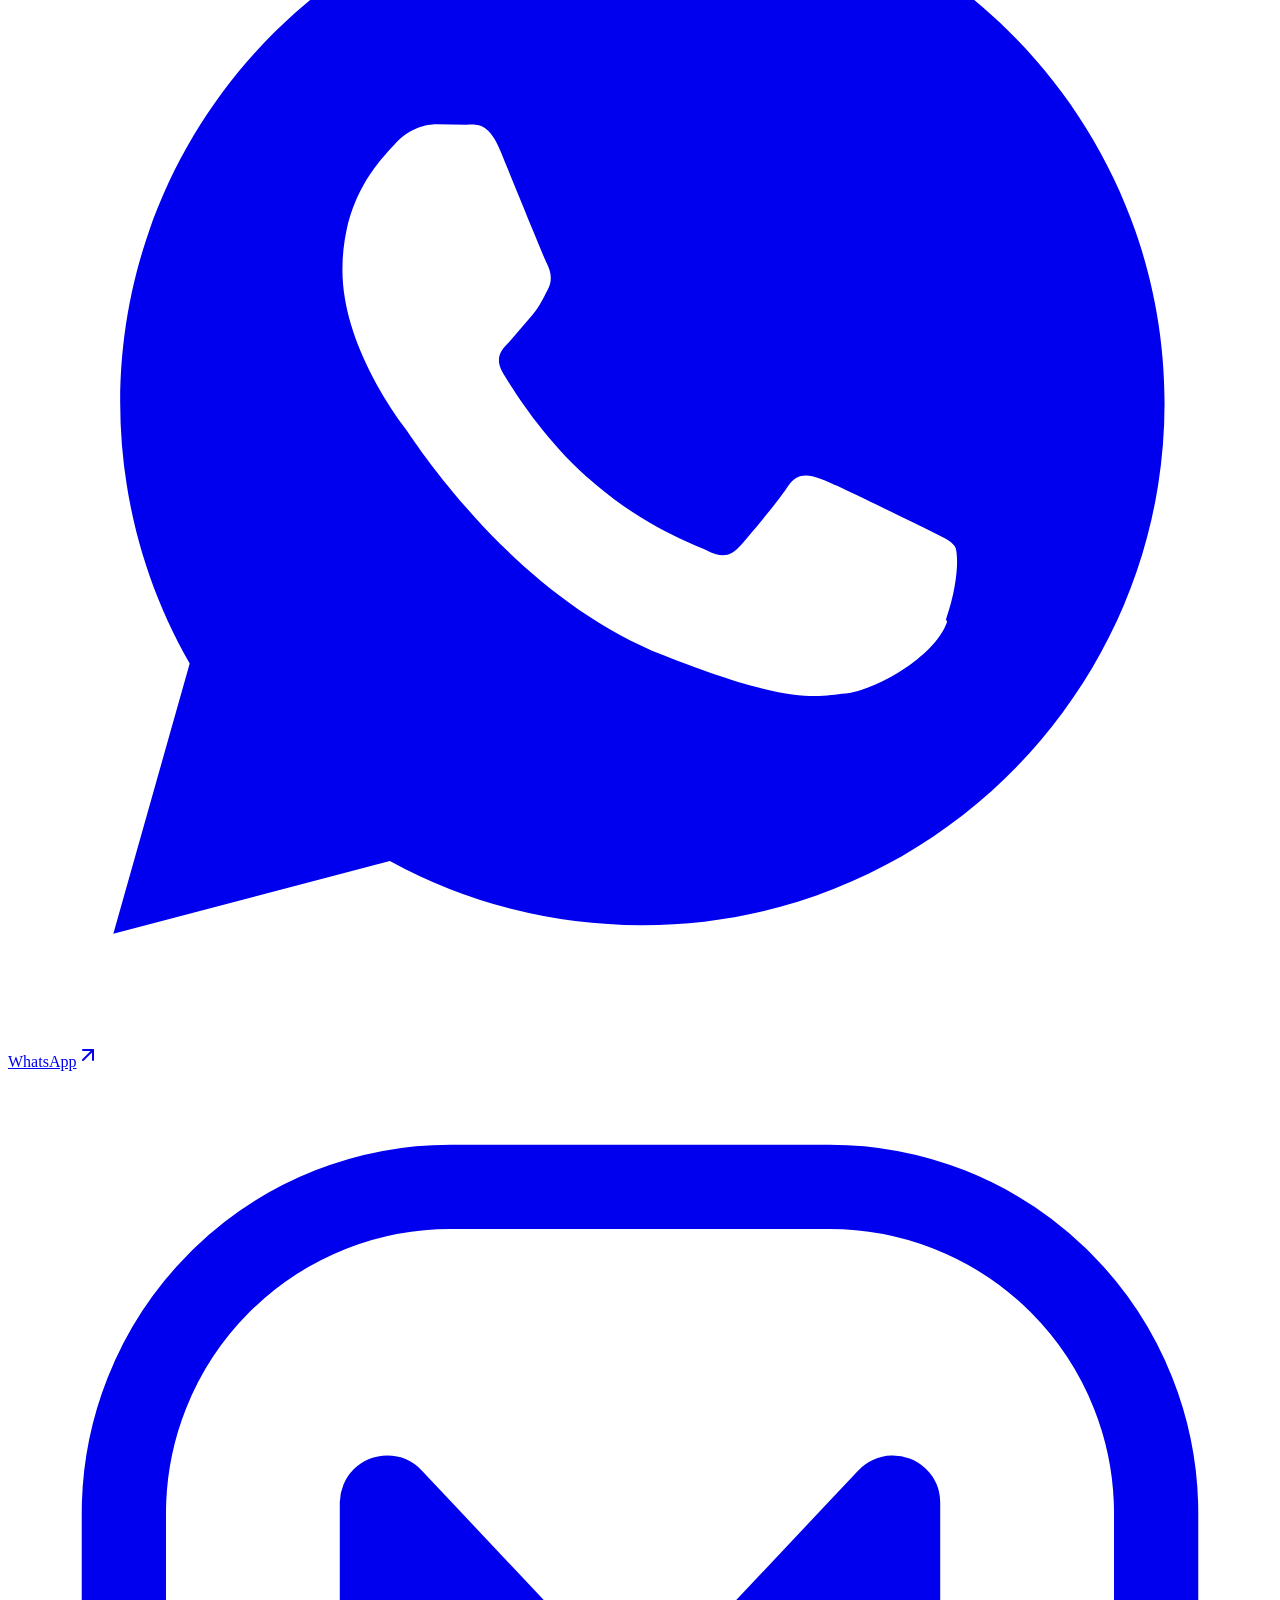
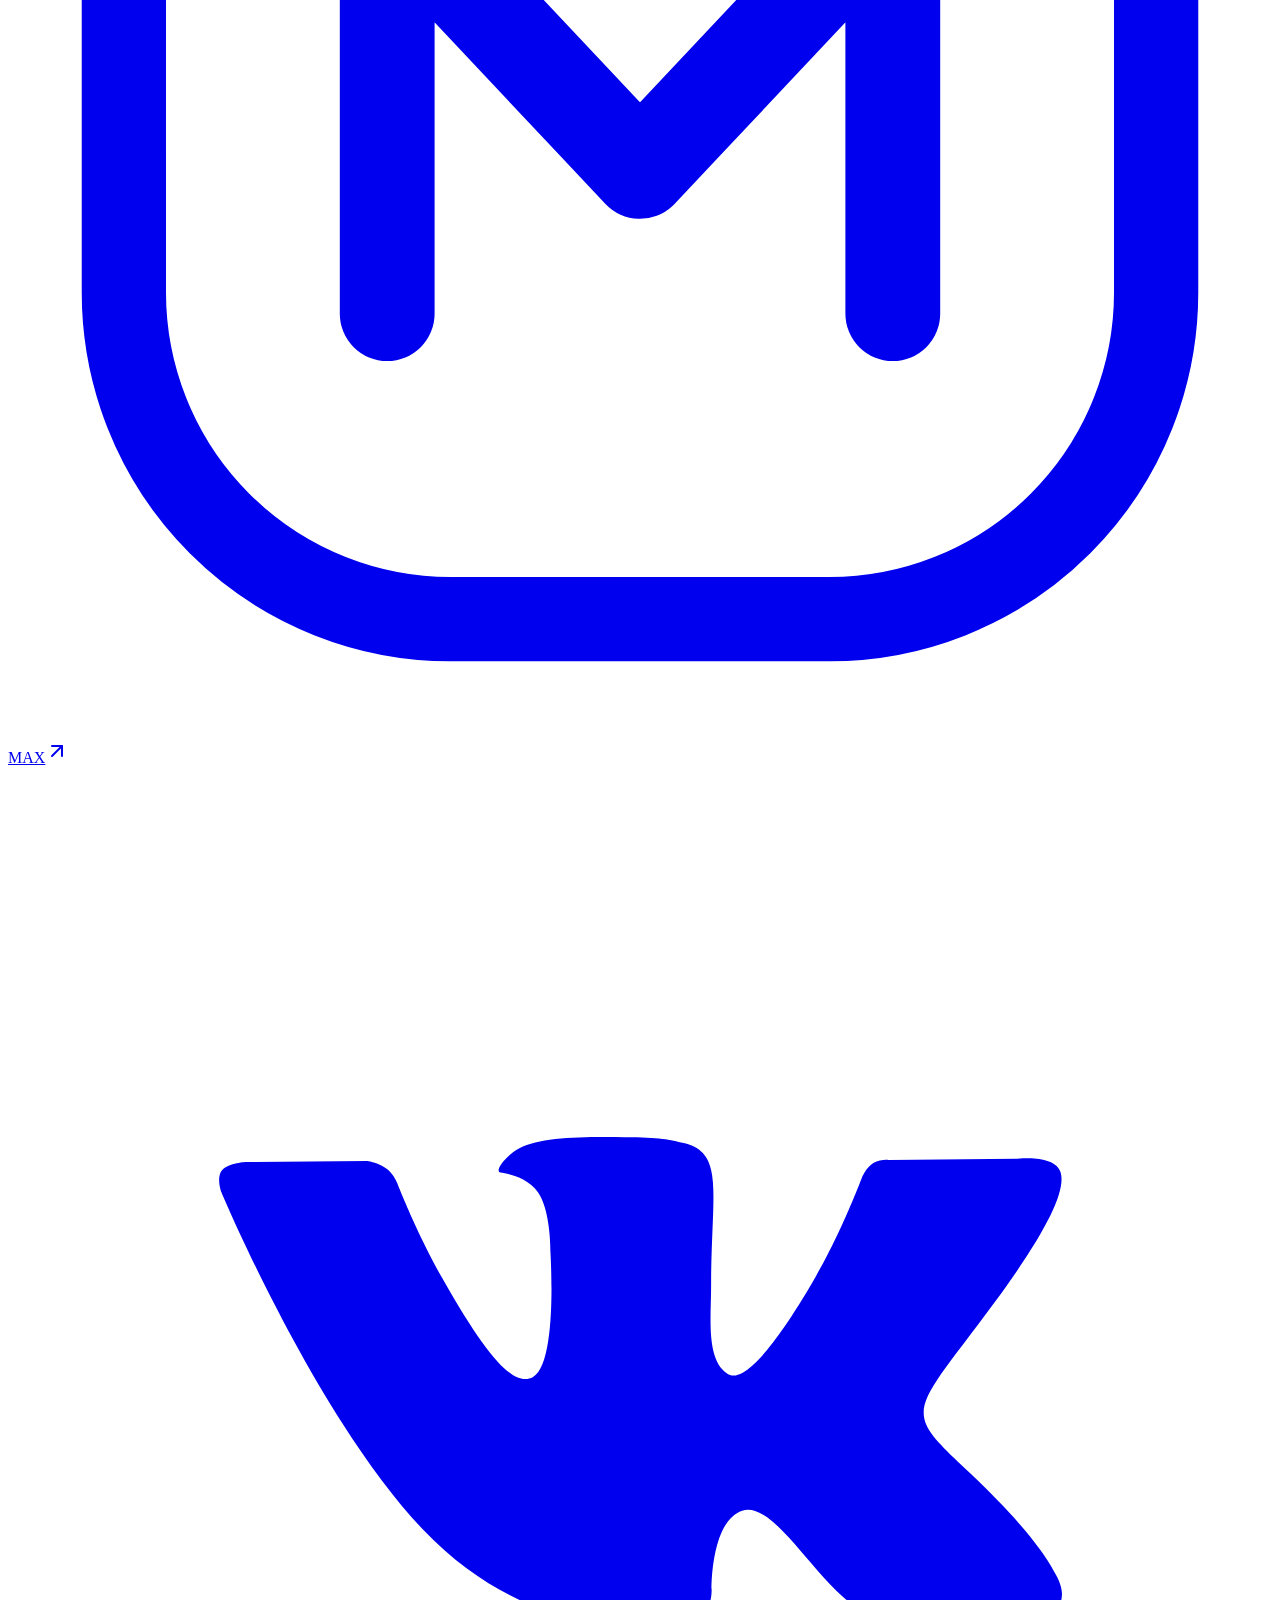
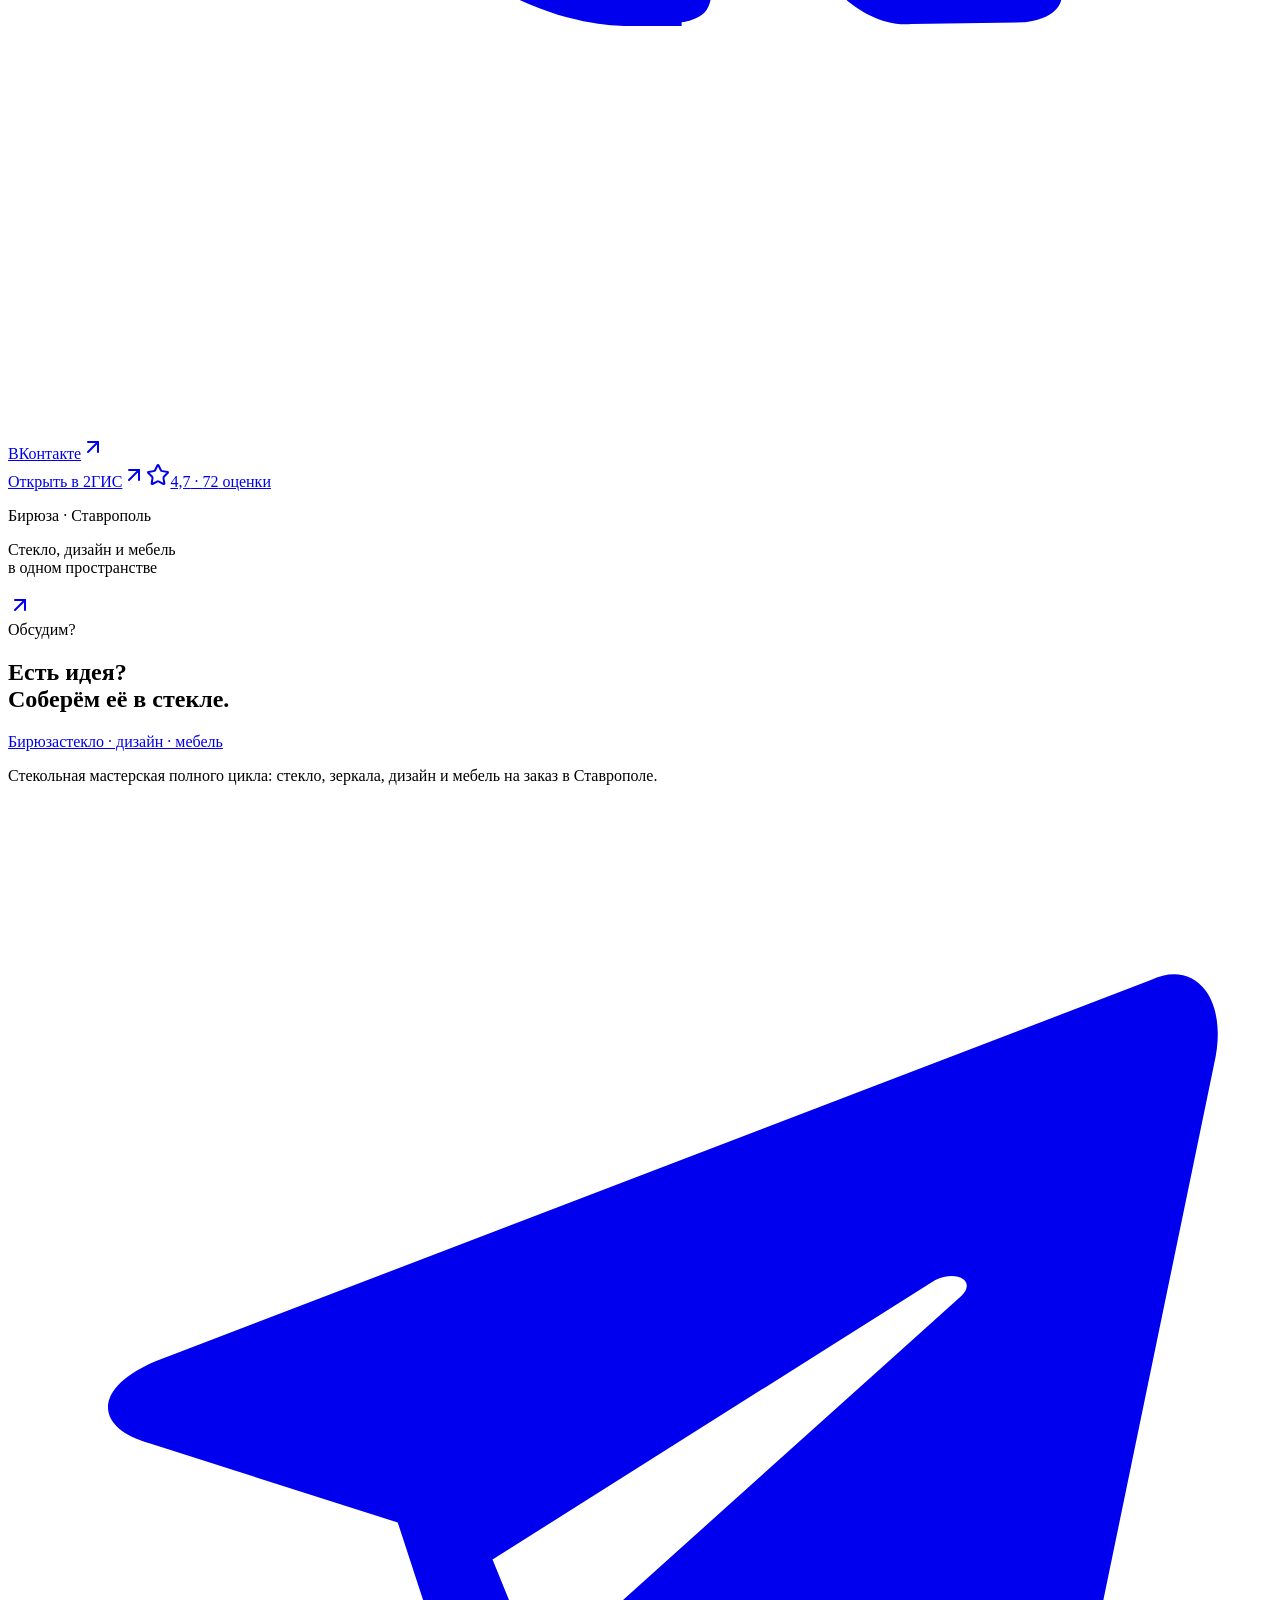
==== commit 9e456eb2: "Tidy call-to-action hierarchy and align cards" ====
--- a/index.html
+++ b/index.html
@@ -1,5 +1,5 @@
 <!DOCTYPE html>
-<html lang="ru"><head><base href="/biryuza-preview/"><meta charset="utf-8"><meta name="viewport" content="width=device-width, initial-scale=1"><link rel="stylesheet" href="assets/css/f6f8ce26c393e2b7.css" data-precedence="next"><meta name="theme-color" content="#4A2511"><meta name="color-scheme" content="light"><title>Стекло, дизайн и мебель в Ставрополе — Бирюза</title><meta name="description" content="Стекольная мастерская «Бирюза» в Ставрополе: стекло, зеркала, дизайн и мебель на заказ. Собственное производство, замер, изготовление и монтаж."><meta name="application-name" content="Стекольная мастерская «Бирюза»"><meta name="author" content="Стекольная мастерская «Бирюза»"><link rel="manifest" href="/manifest.webmanifest"><meta name="keywords" content="стекольная мастерская Ставрополь,стекло и зеркала,зеркала на заказ,стеклянные перегородки,душевые кабины из стекла,мебель на заказ,витражи,Бирюза,улица Горького 53"><meta name="creator" content="Стекольная мастерская «Бирюза»"><meta name="robots" content="index, follow"><meta name="category" content="Строительство и дизайн интерьера"><link rel="canonical" href="https://biruzasteklo.ru"><meta property="og:title" content="Бирюза — стекло, дизайн и мебель в Ставрополе"><meta property="og:description" content="Стекольная мастерская «Бирюза» в Ставрополе: стекло, зеркала, дизайн и мебель на заказ. Собственное производство, замер, изготовление и монтаж."><meta property="og:url" content="https://biruzasteklo.ru"><meta property="og:site_name" content="Бирюза"><meta property="og:locale" content="ru_RU"><meta property="og:image" content="https://biruzasteklo.ru/images/og.jpg"><meta property="og:image:width" content="1200"><meta property="og:image:height" content="630"><meta property="og:image:alt" content="Стекольная мастерская «Бирюза»"><meta property="og:type" content="website"><meta name="twitter:card" content="summary_large_image"><meta name="twitter:title" content="Бирюза — стекло, дизайн и мебель"><meta name="twitter:description" content="Стекольная мастерская «Бирюза» в Ставрополе: стекло, зеркала, дизайн и мебель на заказ. Собственное производство, замер, изготовление и монтаж."><meta name="twitter:image" content="https://biruzasteklo.ru/images/og.jpg"><link rel="icon" href="icon.png" type="image/png"><link rel="apple-touch-icon" href="brand/biryuza-logo-180.png"><meta name="robots" content="noindex, nofollow"></head><body class="bg-white font-sans text-ink antialiased"><div style="background:#4A2511;color:#fff;text-align:center;padding:9px 16px;font:14px/1.4 Arial,sans-serif;letter-spacing:.02em">Демонстрационная версия для согласования</div><div hidden=""><!--$--><!--/$--></div><a href="#main-content" class="sr-only z-[100] rounded-full bg-cocoa px-5 py-3 text-sm text-white focus:not-sr-only focus:fixed focus:left-4 focus:top-4">Перейти к содержанию</a><div class="hidden bg-cocoa text-white/70 md:block"><div class="shell flex h-9 items-center justify-between text-[10px] font-medium uppercase tracking-[0.18em]"><p>Собственное производство · Ставрополь</p><div class="flex items-center gap-7"><span class="inline-flex items-center gap-2"><svg xmlns="http://www.w3.org/2000/svg" width="24" height="24" viewbox="0 0 24 24" fill="none" stroke="currentColor" stroke-width="1.8" stroke-linecap="round" stroke-linejoin="round" class="lucide lucide-clock h-3 w-3 text-mint" aria-hidden="true"><circle cx="12" cy="12" r="10"></circle><path d="M12 6v6l4 2"></path></svg>Пн–Пт 9:00–17:30</span><a href="tel:+78652927090" class="inline-flex items-center gap-2 text-white transition hover:text-mint"><svg xmlns="http://www.w3.org/2000/svg" width="24" height="24" viewbox="0 0 24 24" fill="none" stroke="currentColor" stroke-width="1.8" stroke-linecap="round" stroke-linejoin="round" class="lucide lucide-phone h-3 w-3 text-mint" aria-hidden="true"><path d="M13.832 16.568a1 1 0 0 0 1.213-.303l.355-.465A2 2 0 0 1 17 15h3a2 2 0 0 1 2 2v3a2 2 0 0 1-2 2A18 18 0 0 1 2 4a2 2 0 0 1 2-2h3a2 2 0 0 1 2 2v3a2 2 0 0 1-.8 1.6l-.468.351a1 1 0 0 0-.292 1.233 14 14 0 0 0 6.392 6.384"></path></svg>+7 (8652) 92-70-90</a></div></div></div><header class="sticky top-0 z-50 border-b transition duration-300 border-transparent bg-white"><div class="shell flex h-[74px] items-center justify-between gap-6 lg:h-[86px]"><a aria-label="Бирюза — на главную" class="group inline-flex" href="./"><span class="inline-flex items-center gap-3"><span class="relative block shrink-0 overflow-hidden rounded-full ring-1 transition duration-500 group-hover:-translate-y-0.5 ring-cocoa/10 h-12 w-12 sm:h-[52px] sm:w-[52px]"><img alt="" decoding="async" data-nimg="fill" class="object-cover" style="position:absolute;height:100%;width:100%;left:0;top:0;right:0;bottom:0;color:transparent" src="brand/biryuza-logo-circle.png"></span><span class="flex flex-col"><span class="font-brand leading-none text-[30px] sm:text-[32px] text-cocoa">Бирюза</span><span class="mt-1.5 text-[8px] font-semibold uppercase tracking-[0.17em] sm:text-[8.5px] text-cocoa/50">стекло · дизайн · мебель</span></span></span></a><nav aria-label="Основная навигация" class="hidden items-center gap-8 lg:flex"><a class="group relative py-2 text-[13px] font-medium text-cocoa/70 transition hover:text-cocoa" href="#services">Услуги<span class="absolute -bottom-0.5 left-0 h-px w-0 bg-cocoa transition-all duration-300 group-hover:w-full"></span></a><a class="group relative py-2 text-[13px] font-medium text-cocoa/70 transition hover:text-cocoa" href="#portfolio">Портфолио<span class="absolute -bottom-0.5 left-0 h-px w-0 bg-cocoa transition-all duration-300 group-hover:w-full"></span></a><a class="group relative py-2 text-[13px] font-medium text-cocoa/70 transition hover:text-cocoa" href="#about">О нас<span class="absolute -bottom-0.5 left-0 h-px w-0 bg-cocoa transition-all duration-300 group-hover:w-full"></span></a><a class="group relative py-2 text-[13px] font-medium text-cocoa/70 transition hover:text-cocoa" href="#contacts">Контакты<span class="absolute -bottom-0.5 left-0 h-px w-0 bg-cocoa transition-all duration-300 group-hover:w-full"></span></a></nav><div class="flex items-center gap-2 sm:gap-3"><a href="tel:+78652927090" class="hidden items-center gap-2 text-[13px] font-semibold text-cocoa transition hover:text-cocoa-500 md:inline-flex xl:hidden"><svg xmlns="http://www.w3.org/2000/svg" width="24" height="24" viewbox="0 0 24 24" fill="none" stroke="currentColor" stroke-width="1.8" stroke-linecap="round" stroke-linejoin="round" class="lucide lucide-phone h-4 w-4" aria-hidden="true"><path d="M13.832 16.568a1 1 0 0 0 1.213-.303l.355-.465A2 2 0 0 1 17 15h3a2 2 0 0 1 2 2v3a2 2 0 0 1-2 2A18 18 0 0 1 2 4a2 2 0 0 1 2-2h3a2 2 0 0 1 2 2v3a2 2 0 0 1-.8 1.6l-.468.351a1 1 0 0 0-.292 1.233 14 14 0 0 0 6.392 6.384"></path></svg><span class="sr-only sm:not-sr-only">Позвонить</span></a><a href="tel:+78652927090" class="hidden text-[13px] font-semibold text-cocoa transition hover:text-cocoa-500 xl:inline-flex">+7 (8652) 92-70-90</a><a class="btn-primary hidden min-h-[46px] px-5 text-[13px] sm:inline-flex" href="#call">Связаться с нами<svg xmlns="http://www.w3.org/2000/svg" width="24" height="24" viewbox="0 0 24 24" fill="none" stroke="currentColor" stroke-width="1.8" stroke-linecap="round" stroke-linejoin="round" class="lucide lucide-arrow-up-right h-4 w-4" aria-hidden="true"><path d="M7 7h10v10"></path><path d="M7 17 17 7"></path></svg></a><button type="button" aria-label="Открыть меню" aria-expanded="false" aria-controls="mobile-menu" class="inline-flex h-11 w-11 items-center justify-center rounded-full border border-cocoa/15 text-cocoa transition hover:bg-cocoa hover:text-white lg:hidden"><svg xmlns="http://www.w3.org/2000/svg" width="24" height="24" viewbox="0 0 24 24" fill="none" stroke="currentColor" stroke-width="1.6" stroke-linecap="round" stroke-linejoin="round" class="lucide lucide-menu h-5 w-5" aria-hidden="true"><path d="M4 5h16"></path><path d="M4 12h16"></path><path d="M4 19h16"></path></svg></button></div></div></header><main id="main-content"><section class="relative overflow-hidden bg-white pb-16 pt-8 sm:pt-12 lg:pb-28 lg:pt-16"><div aria-hidden="true" class="pointer-events-none absolute -left-40 top-24 h-[520px] w-[520px] rounded-full bg-mint/15 blur-3xl"></div><div aria-hidden="true" class="pointer-events-none absolute right-0 top-0 hidden h-full w-[42%] bg-[linear-gradient(90deg,transparent,#F5F5F5_70%)] lg:block"></div><div class="shell relative grid items-center gap-14 lg:grid-cols-[1.06fr_0.94fr] lg:gap-10 xl:gap-20"><div class="relative z-10 max-w-[680px]"><div class="flex flex-wrap items-center gap-x-5 gap-y-3"><span class="eyebrow">Стекольная мастерская · Ставрополь</span><span class="hidden text-[10px] font-semibold uppercase tracking-[0.18em] text-cocoa/35 sm:inline">ул. Горького, 53</span></div><h1 class="display-title mt-7">Стекло, которое<br>задаёт<!-- --> <span class="relative isolate inline-block italic">характер<span aria-hidden="true" class="absolute inset-x-0 bottom-[0.1em] -z-10 h-[0.3em] bg-mint/85"></span></span><br>пространства.</h1><p class="body-large mt-7 max-w-[530px]">Стекло, зеркала, индивидуальный дизайн и мебель на заказ. Собственное производство в Ставрополе — от идеи и чертежа до монтажа у вас дома или в офисе.</p><div class="mt-9 flex flex-col gap-3 sm:flex-row"><a class="btn-primary group" href="#call">Обсудить проект<svg xmlns="http://www.w3.org/2000/svg" width="24" height="24" viewbox="0 0 24 24" fill="none" stroke="currentColor" stroke-width="1.8" stroke-linecap="round" stroke-linejoin="round" class="lucide lucide-arrow-up-right h-4 w-4 transition-transform duration-300 group-hover:-translate-y-0.5 group-hover:translate-x-0.5" aria-hidden="true"><path d="M7 7h10v10"></path><path d="M7 17 17 7"></path></svg></a><a href="tel:+78652927090" class="btn-outline group"><svg xmlns="http://www.w3.org/2000/svg" width="24" height="24" viewbox="0 0 24 24" fill="none" stroke="currentColor" stroke-width="1.8" stroke-linecap="round" stroke-linejoin="round" class="lucide lucide-phone h-4 w-4" aria-hidden="true"><path d="M13.832 16.568a1 1 0 0 0 1.213-.303l.355-.465A2 2 0 0 1 17 15h3a2 2 0 0 1 2 2v3a2 2 0 0 1-2 2A18 18 0 0 1 2 4a2 2 0 0 1 2-2h3a2 2 0 0 1 2 2v3a2 2 0 0 1-.8 1.6l-.468.351a1 1 0 0 0-.292 1.233 14 14 0 0 0 6.392 6.384"></path></svg>Позвонить<svg xmlns="http://www.w3.org/2000/svg" width="24" height="24" viewbox="0 0 24 24" fill="none" stroke="currentColor" stroke-width="1.8" stroke-linecap="round" stroke-linejoin="round" class="lucide lucide-arrow-right h-4 w-4 transition-transform duration-300 group-hover:translate-x-1" aria-hidden="true"><path d="M5 12h14"></path><path d="m12 5 7 7-7 7"></path></svg></a></div><div class="mt-5 flex flex-col gap-2 sm:flex-row sm:items-center"><span class="text-[11px] text-cocoa/40">Или напишите:</span><div class="flex flex-wrap gap-2"><a href="https://t.me/+79624027090" target="_blank" rel="noopener noreferrer" class="inline-flex h-8 items-center gap-1.5 rounded-full border border-cocoa/15 px-3 text-[11px] font-medium text-cocoa/65 transition hover:border-cocoa hover:text-cocoa"><svg viewbox="0 0 24 24" fill="currentColor" aria-hidden="true" class="h-3 w-3"><path d="M21.7 3.4 2.9 10.6c-1.3.5-1.3 1.3-.2 1.6l4.7 1.5 1.8 5.5c.2.6.5.8 1 .8.4 0 .6-.2.9-.5l2.3-2.2 4.7 3.5c.9.5 1.5.2 1.7-.8L22.9 5c.3-1.3-.4-2-1.2-1.6ZM9.2 14.4l8.4-5.3c.4-.2.8 0 .5.3l-6.9 6.2-.3 3-1.7-4.2Z"></path></svg>Telegram</a><a href="https://wa.me/79624027090?text=%D0%97%D0%B4%D1%80%D0%B0%D0%B2%D1%81%D1%82%D0%B2%D1%83%D0%B9%D1%82%D0%B5%21%20%D0%A5%D0%BE%D1%87%D1%83%20%D0%BE%D0%B1%D1%81%D1%83%D0%B4%D0%B8%D1%82%D1%8C%20%D0%BF%D1%80%D0%BE%D0%B5%D0%BA%D1%82%20%D0%B8%D0%B7%20%D1%81%D1%82%D0%B5%D0%BA%D0%BB%D0%B0." target="_blank" rel="noopener noreferrer" class="inline-flex h-8 items-center gap-1.5 rounded-full border border-cocoa/15 px-3 text-[11px] font-medium text-cocoa/65 transition hover:border-cocoa hover:text-cocoa"><svg viewbox="0 0 24 24" fill="currentColor" aria-hidden="true" class="h-3 w-3"><path d="M12.04 2C6.58 2 2.13 6.45 2.13 11.91c0 1.75.46 3.46 1.32 4.96L2 22l5.25-1.38a9.9 9.9 0 0 0 4.79 1.22h.01c5.46 0 9.91-4.45 9.91-9.91C21.96 6.45 17.5 2 12.04 2Zm5.79 14.08c-.24.68-1.4 1.31-1.93 1.36-.53.05-1.02.24-3.44-.72-2.92-1.15-4.78-4.14-4.93-4.33-.14-.19-1.18-1.57-1.18-2.99 0-1.42.75-2.12 1.01-2.41.27-.29.58-.36.78-.36l.56.01c.18 0 .42-.07.65.5.24.58.81 1.99.88 2.13.07.14.12.31.02.5-.1.19-.15.31-.29.48l-.44.51c-.14.14-.29.3-.13.58.17.29.74 1.21 1.58 1.97 1.09.97 2 1.27 2.29 1.41.29.15.46.12.63-.07.17-.19.72-.84.91-1.13.19-.29.39-.24.65-.15.27.1 1.69.8 1.98.94.29.15.48.22.55.34.07.12.07.7-.17 1.38Z"></path></svg>WhatsApp</a><a href="https://max.ru/join/HPb-wnF9pgkO5ux7q717PVGFh0cDM6GP8Q-xBWzBWQs" target="_blank" rel="noopener noreferrer" class="inline-flex h-8 items-center gap-1.5 rounded-full border border-cocoa/15 px-3 text-[11px] font-medium text-cocoa/65 transition hover:border-cocoa hover:text-cocoa"><svg viewbox="0 0 24 24" fill="none" aria-hidden="true" class="h-3 w-3"><rect x="2.2" y="2.2" width="19.6" height="19.6" rx="6.2" stroke="currentColor" stroke-width="1.6"></rect><path d="M7.2 16V8.2l4.8 5.1 4.8-5.1V16" stroke="currentColor" stroke-width="1.8" stroke-linecap="round" stroke-linejoin="round"></path></svg>MAX</a></div></div><div class="mt-6 flex flex-wrap items-center gap-x-6 gap-y-3 text-[12px] font-medium text-cocoa/55"><span class="inline-flex items-center gap-2"><span class="flex h-5 w-5 items-center justify-center rounded-full bg-mint/60 text-cocoa"><svg xmlns="http://www.w3.org/2000/svg" width="24" height="24" viewbox="0 0 24 24" fill="none" stroke="currentColor" stroke-width="2.2" stroke-linecap="round" stroke-linejoin="round" class="lucide lucide-check h-3 w-3" aria-hidden="true"><path d="M20 6 9 17l-5-5"></path></svg></span>Замер и расчёт</span><span class="inline-flex items-center gap-2"><svg xmlns="http://www.w3.org/2000/svg" width="24" height="24" viewbox="0 0 24 24" fill="none" stroke="currentColor" stroke-width="1.7" stroke-linecap="round" stroke-linejoin="round" class="lucide lucide-factory h-4 w-4 text-cocoa/45" aria-hidden="true"><path d="M12 16h.01"></path><path d="M16 16h.01"></path><path d="M3 19a2 2 0 0 0 2 2h14a2 2 0 0 0 2-2V8.5a.5.5 0 0 0-.769-.422l-4.462 2.844A.5.5 0 0 1 15 10.5v-2a.5.5 0 0 0-.769-.422L9.77 10.922A.5.5 0 0 1 9 10.5V5a2 2 0 0 0-2-2H5a2 2 0 0 0-2 2z"></path><path d="M8 16h.01"></path></svg>Собственное производство</span><span class="hidden text-cocoa/30 sm:inline">·</span><span>На связи в рабочее время</span></div><dl class="mt-10 grid max-w-[540px] grid-cols-3 border-t border-cocoa/10 pt-7 sm:mt-12"><div class="pr-4"><dt class="font-serif text-[32px] leading-none tracking-tight text-cocoa sm:text-[38px]">4,7<span class="ml-0.5 align-top text-[15px] text-cocoa/55">★</span></dt><dd class="mt-2 text-[11px] leading-snug text-cocoa/45 sm:text-xs">рейтинг на 2ГИС</dd></div><div class="border-l border-cocoa/10 pl-5 sm:pl-7"><dt class="font-serif text-[32px] leading-none tracking-tight text-cocoa sm:text-[38px]">72<span class="ml-0.5 align-top text-[15px] text-cocoa/55"></span></dt><dd class="mt-2 text-[11px] leading-snug text-cocoa/45 sm:text-xs">оценки покупателей</dd></div><div class="border-l border-cocoa/10 pl-5 sm:pl-7"><dt class="font-serif text-[32px] leading-none tracking-tight text-cocoa sm:text-[38px]">214<span class="ml-0.5 align-top text-[15px] text-cocoa/55"></span></dt><dd class="mt-2 text-[11px] leading-snug text-cocoa/45 sm:text-xs">фотографий работ</dd></div></dl></div><div class="relative z-10 mx-auto w-full max-w-[560px] lg:mr-0"><div aria-hidden="true" class="absolute -right-3 -top-3 h-[96%] w-[96%] rounded-[13rem_13rem_2rem_2rem] border border-cocoa/15 bg-mint/35 lg:-right-5 lg:-top-5"></div><div class="group relative overflow-hidden rounded-[13rem_13rem_2rem_2rem] bg-cocoa/10 shadow-soft" style="aspect-ratio:4 / 5"><img alt="Зеркало в золотой раме и стеклянная душевая в мраморной ванной" decoding="async" data-nimg="fill" class="object-cover transition duration-[1.4s] ease-out group-hover:scale-[1.025]" style="position:absolute;height:100%;width:100%;left:0;top:0;right:0;bottom:0;color:transparent" src="images/hero-bathroom.webp"><div class="absolute inset-0 bg-gradient-to-t from-cocoa-900/65 via-transparent to-transparent"></div><div class="absolute inset-x-0 bottom-0 p-5 sm:p-7"><div class="flex items-end justify-between gap-4"><div><div class="mb-2 flex items-center gap-2"><span class="h-1.5 w-1.5 rounded-full bg-mint"></span><span class="text-[10px] font-semibold uppercase tracking-[0.2em] text-white/65">Работа мастерской</span></div><p class="font-serif text-[22px] leading-tight text-white sm:text-2xl">Зеркало в мраморной ванной</p><p class="mt-1 text-[12px] text-white/55">Стекло · зеркала · индивидуальный размер</p></div><a aria-label="Смотреть портфолио" class="flex h-11 w-11 shrink-0 items-center justify-center rounded-full border border-white/25 bg-white/10 text-white backdrop-blur transition hover:border-mint hover:bg-mint hover:text-cocoa" href="#call"><svg xmlns="http://www.w3.org/2000/svg" width="24" height="24" viewbox="0 0 24 24" fill="none" stroke="currentColor" stroke-width="1.8" stroke-linecap="round" stroke-linejoin="round" class="lucide lucide-arrow-up-right h-4 w-4" aria-hidden="true"><path d="M7 7h10v10"></path><path d="M7 17 17 7"></path></svg></a></div></div></div><div class="absolute -left-3 top-10 flex h-[88px] w-[88px] -rotate-6 items-center justify-center rounded-full bg-white p-2 shadow-card sm:-left-6 sm:h-[104px] sm:w-[104px]"><div class="flex h-full w-full flex-col items-center justify-center rounded-full border border-cocoa/10 text-center"><span class="font-serif text-[25px] leading-none text-cocoa sm:text-[30px]">4,7</span><span class="mt-1 max-w-[62px] text-[8px] font-semibold uppercase leading-[1.25] tracking-[0.12em] text-cocoa/50">рейтинг на 2ГИС</span></div></div><div aria-hidden="true" class="absolute -right-2 top-1/2 hidden -translate-y-1/2 rotate-90 text-[9px] font-semibold uppercase tracking-[0.35em] text-cocoa/35 xl:block">Glass atelier · Stavropol</div></div></div></section><section aria-label="Наши принципы" class="overflow-hidden border-y border-white/10 bg-cocoa py-4"><div class="mask-fade-x flex"><div class="flex w-max animate-marquee hover:[animation-play-state:paused]"><div class="flex shrink-0 items-center"><span class="flex items-center gap-7 px-7 text-[10px] font-semibold uppercase tracking-[0.22em] text-white/55 sm:gap-10 sm:px-10"><span class="h-1.5 w-1.5 rotate-45 bg-mint" aria-hidden="true"></span>Стекло и зеркала</span><span class="flex items-center gap-7 px-7 text-[10px] font-semibold uppercase tracking-[0.22em] text-white/55 sm:gap-10 sm:px-10"><span class="h-1.5 w-1.5 rotate-45 bg-mint" aria-hidden="true"></span>Собственное производство</span><span class="flex items-center gap-7 px-7 text-[10px] font-semibold uppercase tracking-[0.22em] text-white/55 sm:gap-10 sm:px-10"><span class="h-1.5 w-1.5 rotate-45 bg-mint" aria-hidden="true"></span>Замер и расчёт</span><span class="flex items-center gap-7 px-7 text-[10px] font-semibold uppercase tracking-[0.22em] text-white/55 sm:gap-10 sm:px-10"><span class="h-1.5 w-1.5 rotate-45 bg-mint" aria-hidden="true"></span>Мебель на заказ</span><span class="flex items-center gap-7 px-7 text-[10px] font-semibold uppercase tracking-[0.22em] text-white/55 sm:gap-10 sm:px-10"><span class="h-1.5 w-1.5 rotate-45 bg-mint" aria-hidden="true"></span>Гарантия по договору</span><span class="flex items-center gap-7 px-7 text-[10px] font-semibold uppercase tracking-[0.22em] text-white/55 sm:gap-10 sm:px-10"><span class="h-1.5 w-1.5 rotate-45 bg-mint" aria-hidden="true"></span>Дизайн и витражи</span></div><div class="flex shrink-0 items-center"><span class="flex items-center gap-7 px-7 text-[10px] font-semibold uppercase tracking-[0.22em] text-white/55 sm:gap-10 sm:px-10"><span class="h-1.5 w-1.5 rotate-45 bg-mint" aria-hidden="true"></span>Стекло и зеркала</span><span class="flex items-center gap-7 px-7 text-[10px] font-semibold uppercase tracking-[0.22em] text-white/55 sm:gap-10 sm:px-10"><span class="h-1.5 w-1.5 rotate-45 bg-mint" aria-hidden="true"></span>Собственное производство</span><span class="flex items-center gap-7 px-7 text-[10px] font-semibold uppercase tracking-[0.22em] text-white/55 sm:gap-10 sm:px-10"><span class="h-1.5 w-1.5 rotate-45 bg-mint" aria-hidden="true"></span>Замер и расчёт</span><span class="flex items-center gap-7 px-7 text-[10px] font-semibold uppercase tracking-[0.22em] text-white/55 sm:gap-10 sm:px-10"><span class="h-1.5 w-1.5 rotate-45 bg-mint" aria-hidden="true"></span>Мебель на заказ</span><span class="flex items-center gap-7 px-7 text-[10px] font-semibold uppercase tracking-[0.22em] text-white/55 sm:gap-10 sm:px-10"><span class="h-1.5 w-1.5 rotate-45 bg-mint" aria-hidden="true"></span>Гарантия по договору</span><span class="flex items-center gap-7 px-7 text-[10px] font-semibold uppercase tracking-[0.22em] text-white/55 sm:gap-10 sm:px-10"><span class="h-1.5 w-1.5 rotate-45 bg-mint" aria-hidden="true"></span>Дизайн и витражи</span></div></div></div></section><section id="services" class="section-space bg-white"><div class="shell"><div class="reveal flex flex-col gap-8 lg:flex-row lg:items-end lg:justify-between" style="transition-delay:0ms"><div class="max-w-3xl"><span class="eyebrow">Направления</span><h2 class="section-title mt-5">Стекло, дизайн<br><span class="italic text-cocoa/65">и мебель</span></h2><p class="body-large mt-6 max-w-2xl">Три направления, в которых мы работаем: от стекольной мастерской и авторского дизайна до мебели на заказ.</p></div><p class="max-w-[300px] shrink-0 border-l border-cocoa/15 pl-5 text-[13px] leading-relaxed text-cocoa/50">Не нашли нужную задачу? Делаем нестандартные стеклянные элементы, витражи и багет — расскажите идею.</p></div><div class="mt-12 grid gap-3 md:grid-cols-3"><div class="reveal" style="transition-delay:0ms"><button type="button" class="group relative min-h-[430px] w-full overflow-hidden rounded-[28px] bg-cocoa text-left outline-none sm:min-h-[520px] lg:min-h-[620px]"><img alt="Стекло" loading="lazy" decoding="async" data-nimg="fill" class="object-cover transition duration-[1.2s] ease-out group-hover:scale-[1.04]" style="position:absolute;height:100%;width:100%;left:0;top:0;right:0;bottom:0;color:transparent" src="images/direction-glass.webp"><div class="absolute inset-0 bg-gradient-to-t from-cocoa-900/90 via-cocoa-900/25 to-cocoa-900/5 transition duration-500 group-hover:from-cocoa-900/95"></div><div class="absolute inset-0 rounded-[28px] ring-1 ring-inset ring-white/10"></div><div class="absolute inset-x-0 top-0 flex items-start justify-between p-5 sm:p-7"><span class="text-[10px] font-semibold uppercase tracking-[0.24em] text-white/50">01</span><span class="flex h-11 w-11 items-center justify-center rounded-full border border-white/20 bg-white/10 text-white backdrop-blur-md transition duration-500 group-hover:border-mint group-hover:bg-mint group-hover:text-cocoa"><svg xmlns="http://www.w3.org/2000/svg" width="24" height="24" viewbox="0 0 24 24" fill="none" stroke="currentColor" stroke-width="1.45" stroke-linecap="round" stroke-linejoin="round" class="lucide lucide-panels-top-left lucide-layout h-5 w-5" aria-hidden="true"><rect width="18" height="18" x="3" y="3" rx="2"></rect><path d="M3 9h18"></path><path d="M9 21V9"></path></svg></span></div><div class="absolute inset-x-0 bottom-0 p-5 sm:p-7"><div class="flex items-end justify-between gap-5"><div class="max-w-[430px]"><h3 class="font-serif text-[32px] text-white sm:text-[36px]">Стекло</h3><p class="mt-2.5 text-[13px] leading-relaxed text-white/65 sm:text-sm">Зеркала, перегородки, душевые и стекло по вашим размерам.</p><span class="mt-4 inline-flex items-center gap-2 text-[11px] font-semibold uppercase tracking-[0.16em] text-mint">Подробнее<svg xmlns="http://www.w3.org/2000/svg" width="24" height="24" viewbox="0 0 24 24" fill="none" stroke="currentColor" stroke-width="1.8" stroke-linecap="round" stroke-linejoin="round" class="lucide lucide-arrow-up-right h-3.5 w-3.5 transition-transform duration-300 group-hover:-translate-y-0.5 group-hover:translate-x-0.5" aria-hidden="true"><path d="M7 7h10v10"></path><path d="M7 17 17 7"></path></svg></span></div><span class="hidden h-12 w-12 shrink-0 items-center justify-center rounded-full border border-white/20 text-white transition duration-500 group-hover:border-mint group-hover:bg-mint group-hover:text-cocoa sm:flex"><svg xmlns="http://www.w3.org/2000/svg" width="24" height="24" viewbox="0 0 24 24" fill="none" stroke="currentColor" stroke-width="1.5" stroke-linecap="round" stroke-linejoin="round" class="lucide lucide-arrow-up-right h-5 w-5" aria-hidden="true"><path d="M7 7h10v10"></path><path d="M7 17 17 7"></path></svg></span></div></div></button></div><div class="reveal" style="transition-delay:90ms"><button type="button" class="group relative min-h-[430px] w-full overflow-hidden rounded-[28px] bg-cocoa text-left outline-none sm:min-h-[520px] lg:min-h-[620px]"><img alt="Дизайн" loading="lazy" decoding="async" data-nimg="fill" class="object-cover transition duration-[1.2s] ease-out group-hover:scale-[1.04]" style="position:absolute;height:100%;width:100%;left:0;top:0;right:0;bottom:0;color:transparent" src="images/direction-design.webp"><div class="absolute inset-0 bg-gradient-to-t from-cocoa-900/90 via-cocoa-900/25 to-cocoa-900/5 transition duration-500 group-hover:from-cocoa-900/95"></div><div class="absolute inset-0 rounded-[28px] ring-1 ring-inset ring-white/10"></div><div class="absolute inset-x-0 top-0 flex items-start justify-between p-5 sm:p-7"><span class="text-[10px] font-semibold uppercase tracking-[0.24em] text-white/50">02</span><span class="flex h-11 w-11 items-center justify-center rounded-full border border-white/20 bg-white/10 text-white backdrop-blur-md transition duration-500 group-hover:border-mint group-hover:bg-mint group-hover:text-cocoa"><svg xmlns="http://www.w3.org/2000/svg" width="24" height="24" viewbox="0 0 24 24" fill="none" stroke="currentColor" stroke-width="1.45" stroke-linecap="round" stroke-linejoin="round" class="lucide lucide-pen-tool h-5 w-5" aria-hidden="true"><path d="m18 13-.654-4.736a4 4 0 00-2.756-3.266l-9.163-2.9a2 2 0 00-2.017.493l-.82.819a2 2 0 00-.492 2.017l2.9 9.163a4 4 0 003.266 2.756L13 18"></path><path d="M18.648 12.352a1.205 1.205 0 011.704 0l1.296 1.296a1.205 1.205 0 010 1.704l-6.296 6.296a1.205 1.205 0 01-1.704 0l-1.296-1.296a1.205 1.205 0 010-1.704z"></path><path d="m3 3 6.586 6.586"></path><circle cx="11" cy="11" r="2"></circle></svg></span></div><div class="absolute inset-x-0 bottom-0 p-5 sm:p-7"><div class="flex items-end justify-between gap-5"><div class="max-w-[430px]"><h3 class="font-serif text-[32px] text-white sm:text-[36px]">Дизайн</h3><p class="mt-2.5 text-[13px] leading-relaxed text-white/65 sm:text-sm">Витражи, декоративное стекло, УФ-печать, багет и авторские решения.</p><span class="mt-4 inline-flex items-center gap-2 text-[11px] font-semibold uppercase tracking-[0.16em] text-mint">Подробнее<svg xmlns="http://www.w3.org/2000/svg" width="24" height="24" viewbox="0 0 24 24" fill="none" stroke="currentColor" stroke-width="1.8" stroke-linecap="round" stroke-linejoin="round" class="lucide lucide-arrow-up-right h-3.5 w-3.5 transition-transform duration-300 group-hover:-translate-y-0.5 group-hover:translate-x-0.5" aria-hidden="true"><path d="M7 7h10v10"></path><path d="M7 17 17 7"></path></svg></span></div><span class="hidden h-12 w-12 shrink-0 items-center justify-center rounded-full border border-white/20 text-white transition duration-500 group-hover:border-mint group-hover:bg-mint group-hover:text-cocoa sm:flex"><svg xmlns="http://www.w3.org/2000/svg" width="24" height="24" viewbox="0 0 24 24" fill="none" stroke="currentColor" stroke-width="1.5" stroke-linecap="round" stroke-linejoin="round" class="lucide lucide-arrow-up-right h-5 w-5" aria-hidden="true"><path d="M7 7h10v10"></path><path d="M7 17 17 7"></path></svg></span></div></div></button></div><div class="reveal" style="transition-delay:180ms"><button type="button" class="group relative min-h-[430px] w-full overflow-hidden rounded-[28px] bg-cocoa text-left outline-none sm:min-h-[520px] lg:min-h-[620px]"><img alt="Мебель" loading="lazy" decoding="async" data-nimg="fill" class="object-cover transition duration-[1.2s] ease-out group-hover:scale-[1.04]" style="position:absolute;height:100%;width:100%;left:0;top:0;right:0;bottom:0;color:transparent" src="images/direction-furniture.webp"><div class="absolute inset-0 bg-gradient-to-t from-cocoa-900/90 via-cocoa-900/25 to-cocoa-900/5 transition duration-500 group-hover:from-cocoa-900/95"></div><div class="absolute inset-0 rounded-[28px] ring-1 ring-inset ring-white/10"></div><div class="absolute inset-x-0 top-0 flex items-start justify-between p-5 sm:p-7"><span class="text-[10px] font-semibold uppercase tracking-[0.24em] text-white/50">03</span><span class="flex h-11 w-11 items-center justify-center rounded-full border border-white/20 bg-white/10 text-white backdrop-blur-md transition duration-500 group-hover:border-mint group-hover:bg-mint group-hover:text-cocoa"><svg xmlns="http://www.w3.org/2000/svg" width="24" height="24" viewbox="0 0 24 24" fill="none" stroke="currentColor" stroke-width="1.45" stroke-linecap="round" stroke-linejoin="round" class="lucide lucide-armchair h-5 w-5" aria-hidden="true"><path d="M19 9V6a2 2 0 0 0-2-2H7a2 2 0 0 0-2 2v3"></path><path d="M3 16a2 2 0 0 0 2 2h14a2 2 0 0 0 2-2v-5a2 2 0 0 0-4 0v1.5a.5.5 0 0 1-.5.5h-9a.5.5 0 0 1-.5-.5V11a2 2 0 0 0-4 0z"></path><path d="M5 18v2"></path><path d="M19 18v2"></path></svg></span></div><div class="absolute inset-x-0 bottom-0 p-5 sm:p-7"><div class="flex items-end justify-between gap-5"><div class="max-w-[430px]"><h3 class="font-serif text-[32px] text-white sm:text-[36px]">Мебель</h3><p class="mt-2.5 text-[13px] leading-relaxed text-white/65 sm:text-sm">Кухни, шкафы, витрины и фасады со стеклом и зеркалами на заказ.</p><span class="mt-4 inline-flex items-center gap-2 text-[11px] font-semibold uppercase tracking-[0.16em] text-mint">Подробнее<svg xmlns="http://www.w3.org/2000/svg" width="24" height="24" viewbox="0 0 24 24" fill="none" stroke="currentColor" stroke-width="1.8" stroke-linecap="round" stroke-linejoin="round" class="lucide lucide-arrow-up-right h-3.5 w-3.5 transition-transform duration-300 group-hover:-translate-y-0.5 group-hover:translate-x-0.5" aria-hidden="true"><path d="M7 7h10v10"></path><path d="M7 17 17 7"></path></svg></span></div><span class="hidden h-12 w-12 shrink-0 items-center justify-center rounded-full border border-white/20 text-white transition duration-500 group-hover:border-mint group-hover:bg-mint group-hover:text-cocoa sm:flex"><svg xmlns="http://www.w3.org/2000/svg" width="24" height="24" viewbox="0 0 24 24" fill="none" stroke="currentColor" stroke-width="1.5" stroke-linecap="round" stroke-linejoin="round" class="lucide lucide-arrow-up-right h-5 w-5" aria-hidden="true"><path d="M7 7h10v10"></path><path d="M7 17 17 7"></path></svg></span></div></div></button></div></div></div></section><section id="portfolio" class="section-space relative overflow-hidden bg-sand"><div aria-hidden="true" class="pointer-events-none absolute -right-40 top-16 h-[500px] w-[500px] rounded-full bg-mint/15 blur-3xl"></div><div class="shell relative"><div class="reveal flex flex-col gap-8 lg:flex-row lg:items-end lg:justify-between" style="transition-delay:0ms"><div class="max-w-3xl"><span class="eyebrow">Портфолио</span><h2 class="section-title mt-5">Пространства,<br>которые мы<!-- --> <span class="italic text-cocoa/60">собрали</span></h2><p class="body-large mt-6 max-w-2xl">Каждый проект начинается с миллиметра на чертеже и заканчивается ощущением, что стекло здесь было всегда.</p></div><div class="flex items-center gap-8 border-t border-cocoa/10 pt-5 lg:border-l lg:border-t-0 lg:pl-8 lg:pt-0"><div><p class="font-serif text-3xl text-cocoa">214</p><p class="mt-1 text-[10px] uppercase tracking-[0.16em] text-cocoa/45">фотографий работ</p></div><a href="https://2gis.ru/stavropol/firm/8022565117232847" target="_blank" rel="noopener noreferrer" class="group"><p class="font-serif text-3xl text-cocoa transition group-hover:text-cocoa-500">4,7</p><p class="mt-1 text-[10px] uppercase tracking-[0.16em] text-cocoa/45">рейтинг 2ГИС</p></a></div></div><div class="mt-10 flex flex-wrap items-center gap-2"><button type="button" aria-pressed="true" class="rounded-full border px-4 py-2.5 text-[12px] font-medium transition duration-300 border-cocoa bg-cocoa text-white">Все<span class="ml-1.5 text-[10px] text-white/45">12</span></button><button type="button" aria-pressed="false" class="rounded-full border px-4 py-2.5 text-[12px] font-medium transition duration-300 border-cocoa/15 bg-white/60 text-cocoa/60 hover:border-cocoa/40 hover:text-cocoa">Стекло<span class="ml-1.5 text-[10px] text-cocoa/35">5</span></button><button type="button" aria-pressed="false" class="rounded-full border px-4 py-2.5 text-[12px] font-medium transition duration-300 border-cocoa/15 bg-white/60 text-cocoa/60 hover:border-cocoa/40 hover:text-cocoa">Дизайн<span class="ml-1.5 text-[10px] text-cocoa/35">3</span></button><button type="button" aria-pressed="false" class="rounded-full border px-4 py-2.5 text-[12px] font-medium transition duration-300 border-cocoa/15 bg-white/60 text-cocoa/60 hover:border-cocoa/40 hover:text-cocoa">Мебель<span class="ml-1.5 text-[10px] text-cocoa/35">4</span></button></div><div class="mt-6 grid auto-rows-[170px] grid-cols-2 gap-2.5 sm:auto-rows-[240px] lg:auto-rows-[270px] lg:grid-cols-3"><button type="button" aria-label="Открыть работу «Витрина с подсветкой»" class="group relative overflow-hidden rounded-[20px] bg-cocoa/10 text-left ring-1 ring-inset ring-cocoa/5 sm:rounded-[24px] col-span-2 row-span-2"><img alt="Стеклянная витрина с чёрным профилем и тёплой подсветкой" loading="lazy" decoding="async" data-nimg="fill" class="object-cover transition duration-[1.1s] ease-out group-hover:scale-[1.04]" style="position:absolute;height:100%;width:100%;left:0;top:0;right:0;bottom:0;color:transparent" src="images/work-glass-cabinet.webp"><div class="absolute inset-0 bg-gradient-to-t from-cocoa-900/80 via-cocoa-900/5 to-transparent opacity-90 transition duration-500 group-hover:opacity-100"></div><div class="absolute inset-x-0 bottom-0 flex items-end justify-between gap-3 p-4 sm:p-5"><div><span class="text-[9px] font-semibold uppercase tracking-[0.18em] text-mint/90">Мебель</span><h3 class="mt-1.5 font-serif leading-tight text-white text-[22px] sm:text-[30px]">Витрина с подсветкой</h3></div><span class="flex shrink-0 items-center justify-center rounded-full border border-white/20 bg-white/10 text-white backdrop-blur transition duration-300 group-hover:border-mint group-hover:bg-mint group-hover:text-cocoa h-11 w-11"><svg xmlns="http://www.w3.org/2000/svg" width="24" height="24" viewbox="0 0 24 24" fill="none" stroke="currentColor" stroke-width="1.7" stroke-linecap="round" stroke-linejoin="round" class="lucide lucide-arrow-up-right h-4 w-4" aria-hidden="true"><path d="M7 7h10v10"></path><path d="M7 17 17 7"></path></svg></span></div></button><button type="button" aria-label="Открыть работу «Дверь с узором»" class="group relative overflow-hidden rounded-[20px] bg-cocoa/10 text-left ring-1 ring-inset ring-cocoa/5 sm:rounded-[24px] col-span-1 row-span-1"><img alt="Стеклянная дверь с декоративным узором" loading="lazy" decoding="async" data-nimg="fill" class="object-cover transition duration-[1.1s] ease-out group-hover:scale-[1.04]" style="position:absolute;height:100%;width:100%;left:0;top:0;right:0;bottom:0;color:transparent" src="images/work-patterned-door.webp"><div class="absolute inset-0 bg-gradient-to-t from-cocoa-900/80 via-cocoa-900/5 to-transparent opacity-90 transition duration-500 group-hover:opacity-100"></div><div class="absolute inset-x-0 bottom-0 flex items-end justify-between gap-3 p-4 sm:p-5"><div><span class="text-[9px] font-semibold uppercase tracking-[0.18em] text-mint/90">Дизайн</span><h3 class="mt-1.5 font-serif leading-tight text-white text-[16px] sm:text-[20px]">Дверь с узором</h3></div><span class="flex shrink-0 items-center justify-center rounded-full border border-white/20 bg-white/10 text-white backdrop-blur transition duration-300 group-hover:border-mint group-hover:bg-mint group-hover:text-cocoa h-8 w-8"><svg xmlns="http://www.w3.org/2000/svg" width="24" height="24" viewbox="0 0 24 24" fill="none" stroke="currentColor" stroke-width="1.7" stroke-linecap="round" stroke-linejoin="round" class="lucide lucide-arrow-up-right h-3.5 w-3.5" aria-hidden="true"><path d="M7 7h10v10"></path><path d="M7 17 17 7"></path></svg></span></div></button><button type="button" aria-label="Открыть работу «Овальное зеркало»" class="group relative overflow-hidden rounded-[20px] bg-cocoa/10 text-left ring-1 ring-inset ring-cocoa/5 sm:rounded-[24px] col-span-1 row-span-1"><img alt="Овальное зеркало в латунной раме над раковиной" loading="lazy" decoding="async" data-nimg="fill" class="object-cover transition duration-[1.1s] ease-out group-hover:scale-[1.04]" style="position:absolute;height:100%;width:100%;left:0;top:0;right:0;bottom:0;color:transparent" src="images/work-oval-mirror.webp"><div class="absolute inset-0 bg-gradient-to-t from-cocoa-900/80 via-cocoa-900/5 to-transparent opacity-90 transition duration-500 group-hover:opacity-100"></div><div class="absolute inset-x-0 bottom-0 flex items-end justify-between gap-3 p-4 sm:p-5"><div><span class="text-[9px] font-semibold uppercase tracking-[0.18em] text-mint/90">Стекло</span><h3 class="mt-1.5 font-serif leading-tight text-white text-[16px] sm:text-[20px]">Овальное зеркало</h3></div><span class="flex shrink-0 items-center justify-center rounded-full border border-white/20 bg-white/10 text-white backdrop-blur transition duration-300 group-hover:border-mint group-hover:bg-mint group-hover:text-cocoa h-8 w-8"><svg xmlns="http://www.w3.org/2000/svg" width="24" height="24" viewbox="0 0 24 24" fill="none" stroke="currentColor" stroke-width="1.7" stroke-linecap="round" stroke-linejoin="round" class="lucide lucide-arrow-up-right h-3.5 w-3.5" aria-hidden="true"><path d="M7 7h10v10"></path><path d="M7 17 17 7"></path></svg></span></div></button><button type="button" aria-label="Открыть работу «Шкаф с витринами»" class="group relative overflow-hidden rounded-[20px] bg-cocoa/10 text-left ring-1 ring-inset ring-cocoa/5 sm:rounded-[24px] col-span-1 row-span-1"><img alt="Шкаф с деревянными фасадами и стеклянными витринами" loading="lazy" decoding="async" data-nimg="fill" class="object-cover transition duration-[1.1s] ease-out group-hover:scale-[1.04]" style="position:absolute;height:100%;width:100%;left:0;top:0;right:0;bottom:0;color:transparent" src="images/work-display-cabinet.webp"><div class="absolute inset-0 bg-gradient-to-t from-cocoa-900/80 via-cocoa-900/5 to-transparent opacity-90 transition duration-500 group-hover:opacity-100"></div><div class="absolute inset-x-0 bottom-0 flex items-end justify-between gap-3 p-4 sm:p-5"><div><span class="text-[9px] font-semibold uppercase tracking-[0.18em] text-mint/90">Мебель</span><h3 class="mt-1.5 font-serif leading-tight text-white text-[16px] sm:text-[20px]">Шкаф с витринами</h3></div><span class="flex shrink-0 items-center justify-center rounded-full border border-white/20 bg-white/10 text-white backdrop-blur transition duration-300 group-hover:border-mint group-hover:bg-mint group-hover:text-cocoa h-8 w-8"><svg xmlns="http://www.w3.org/2000/svg" width="24" height="24" viewbox="0 0 24 24" fill="none" stroke="currentColor" stroke-width="1.7" stroke-linecap="round" stroke-linejoin="round" class="lucide lucide-arrow-up-right h-3.5 w-3.5" aria-hidden="true"><path d="M7 7h10v10"></path><path d="M7 17 17 7"></path></svg></span></div></button><button type="button" aria-label="Открыть работу «Зеркало с подсветкой»" class="group relative overflow-hidden rounded-[20px] bg-cocoa/10 text-left ring-1 ring-inset ring-cocoa/5 sm:rounded-[24px] col-span-1 row-span-1"><img alt="Зеркало с подсветкой в прихожей" loading="lazy" decoding="async" data-nimg="fill" class="object-cover transition duration-[1.1s] ease-out group-hover:scale-[1.04]" style="position:absolute;height:100%;width:100%;left:0;top:0;right:0;bottom:0;color:transparent" src="images/work-backlit-mirror.webp"><div class="absolute inset-0 bg-gradient-to-t from-cocoa-900/80 via-cocoa-900/5 to-transparent opacity-90 transition duration-500 group-hover:opacity-100"></div><div class="absolute inset-x-0 bottom-0 flex items-end justify-between gap-3 p-4 sm:p-5"><div><span class="text-[9px] font-semibold uppercase tracking-[0.18em] text-mint/90">Стекло</span><h3 class="mt-1.5 font-serif leading-tight text-white text-[16px] sm:text-[20px]">Зеркало с подсветкой</h3></div><span class="flex shrink-0 items-center justify-center rounded-full border border-white/20 bg-white/10 text-white backdrop-blur transition duration-300 group-hover:border-mint group-hover:bg-mint group-hover:text-cocoa h-8 w-8"><svg xmlns="http://www.w3.org/2000/svg" width="24" height="24" viewbox="0 0 24 24" fill="none" stroke="currentColor" stroke-width="1.7" stroke-linecap="round" stroke-linejoin="round" class="lucide lucide-arrow-up-right h-3.5 w-3.5" aria-hidden="true"><path d="M7 7h10v10"></path><path d="M7 17 17 7"></path></svg></span></div></button><button type="button" aria-label="Открыть работу «Зеркало органичной формы»" class="group relative overflow-hidden rounded-[20px] bg-cocoa/10 text-left ring-1 ring-inset ring-cocoa/5 sm:rounded-[24px] col-span-1 row-span-1"><img alt="Зеркало неправильной формы с подсветкой в санузле" loading="lazy" decoding="async" data-nimg="fill" class="object-cover transition duration-[1.1s] ease-out group-hover:scale-[1.04]" style="position:absolute;height:100%;width:100%;left:0;top:0;right:0;bottom:0;color:transparent" src="images/work-organic-mirror.webp"><div class="absolute inset-0 bg-gradient-to-t from-cocoa-900/80 via-cocoa-900/5 to-transparent opacity-90 transition duration-500 group-hover:opacity-100"></div><div class="absolute inset-x-0 bottom-0 flex items-end justify-between gap-3 p-4 sm:p-5"><div><span class="text-[9px] font-semibold uppercase tracking-[0.18em] text-mint/90">Дизайн</span><h3 class="mt-1.5 font-serif leading-tight text-white text-[16px] sm:text-[20px]">Зеркало органичной формы</h3></div><span class="flex shrink-0 items-center justify-center rounded-full border border-white/20 bg-white/10 text-white backdrop-blur transition duration-300 group-hover:border-mint group-hover:bg-mint group-hover:text-cocoa h-8 w-8"><svg xmlns="http://www.w3.org/2000/svg" width="24" height="24" viewbox="0 0 24 24" fill="none" stroke="currentColor" stroke-width="1.7" stroke-linecap="round" stroke-linejoin="round" class="lucide lucide-arrow-up-right h-3.5 w-3.5" aria-hidden="true"><path d="M7 7h10v10"></path><path d="M7 17 17 7"></path></svg></span></div></button><button type="button" aria-label="Открыть работу «Рифлёный фасад»" class="group relative overflow-hidden rounded-[20px] bg-cocoa/10 text-left ring-1 ring-inset ring-cocoa/5 sm:rounded-[24px] col-span-1 row-span-1"><img alt="Шкаф с фасадами из рифлёного стекла" loading="lazy" decoding="async" data-nimg="fill" class="object-cover transition duration-[1.1s] ease-out group-hover:scale-[1.04]" style="position:absolute;height:100%;width:100%;left:0;top:0;right:0;bottom:0;color:transparent" src="images/work-fluted-wardrobe.webp"><div class="absolute inset-0 bg-gradient-to-t from-cocoa-900/80 via-cocoa-900/5 to-transparent opacity-90 transition duration-500 group-hover:opacity-100"></div><div class="absolute inset-x-0 bottom-0 flex items-end justify-between gap-3 p-4 sm:p-5"><div><span class="text-[9px] font-semibold uppercase tracking-[0.18em] text-mint/90">Мебель</span><h3 class="mt-1.5 font-serif leading-tight text-white text-[16px] sm:text-[20px]">Рифлёный фасад</h3></div><span class="flex shrink-0 items-center justify-center rounded-full border border-white/20 bg-white/10 text-white backdrop-blur transition duration-300 group-hover:border-mint group-hover:bg-mint group-hover:text-cocoa h-8 w-8"><svg xmlns="http://www.w3.org/2000/svg" width="24" height="24" viewbox="0 0 24 24" fill="none" stroke="currentColor" stroke-width="1.7" stroke-linecap="round" stroke-linejoin="round" class="lucide lucide-arrow-up-right h-3.5 w-3.5" aria-hidden="true"><path d="M7 7h10v10"></path><path d="M7 17 17 7"></path></svg></span></div></button><button type="button" aria-label="Открыть работу «Рифлёное стекло»" class="group relative overflow-hidden rounded-[20px] bg-cocoa/10 text-left ring-1 ring-inset ring-cocoa/5 sm:rounded-[24px] col-span-1 row-span-1"><img alt="Крупный план рифлёного стекла с игрой света" loading="lazy" decoding="async" data-nimg="fill" class="object-cover transition duration-[1.1s] ease-out group-hover:scale-[1.04]" style="position:absolute;height:100%;width:100%;left:0;top:0;right:0;bottom:0;color:transparent" src="images/work-fluted-detail.webp"><div class="absolute inset-0 bg-gradient-to-t from-cocoa-900/80 via-cocoa-900/5 to-transparent opacity-90 transition duration-500 group-hover:opacity-100"></div><div class="absolute inset-x-0 bottom-0 flex items-end justify-between gap-3 p-4 sm:p-5"><div><span class="text-[9px] font-semibold uppercase tracking-[0.18em] text-mint/90">Стекло</span><h3 class="mt-1.5 font-serif leading-tight text-white text-[16px] sm:text-[20px]">Рифлёное стекло</h3></div><span class="flex shrink-0 items-center justify-center rounded-full border border-white/20 bg-white/10 text-white backdrop-blur transition duration-300 group-hover:border-mint group-hover:bg-mint group-hover:text-cocoa h-8 w-8"><svg xmlns="http://www.w3.org/2000/svg" width="24" height="24" viewbox="0 0 24 24" fill="none" stroke="currentColor" stroke-width="1.7" stroke-linecap="round" stroke-linejoin="round" class="lucide lucide-arrow-up-right h-3.5 w-3.5" aria-hidden="true"><path d="M7 7h10v10"></path><path d="M7 17 17 7"></path></svg></span></div></button><button type="button" aria-label="Открыть работу «Зеркальная стена»" class="group relative overflow-hidden rounded-[20px] bg-cocoa/10 text-left ring-1 ring-inset ring-cocoa/5 sm:rounded-[24px] col-span-1 row-span-1"><img alt="Большая зеркальная стена в детском центре" loading="lazy" decoding="async" data-nimg="fill" class="object-cover transition duration-[1.1s] ease-out group-hover:scale-[1.04]" style="position:absolute;height:100%;width:100%;left:0;top:0;right:0;bottom:0;color:transparent" src="images/work-mirror-wall.webp"><div class="absolute inset-0 bg-gradient-to-t from-cocoa-900/80 via-cocoa-900/5 to-transparent opacity-90 transition duration-500 group-hover:opacity-100"></div><div class="absolute inset-x-0 bottom-0 flex items-end justify-between gap-3 p-4 sm:p-5"><div><span class="text-[9px] font-semibold uppercase tracking-[0.18em] text-mint/90">Дизайн</span><h3 class="mt-1.5 font-serif leading-tight text-white text-[16px] sm:text-[20px]">Зеркальная стена</h3></div><span class="flex shrink-0 items-center justify-center rounded-full border border-white/20 bg-white/10 text-white backdrop-blur transition duration-300 group-hover:border-mint group-hover:bg-mint group-hover:text-cocoa h-8 w-8"><svg xmlns="http://www.w3.org/2000/svg" width="24" height="24" viewbox="0 0 24 24" fill="none" stroke="currentColor" stroke-width="1.7" stroke-linecap="round" stroke-linejoin="round" class="lucide lucide-arrow-up-right h-3.5 w-3.5" aria-hidden="true"><path d="M7 7h10v10"></path><path d="M7 17 17 7"></path></svg></span></div></button><button type="button" aria-label="Открыть работу «Круглое зеркало»" class="group relative overflow-hidden rounded-[20px] bg-cocoa/10 text-left ring-1 ring-inset ring-cocoa/5 sm:rounded-[24px] col-span-1 row-span-1"><img alt="Круглое зеркало с подсветкой над ванной" loading="lazy" decoding="async" data-nimg="fill" class="object-cover transition duration-[1.1s] ease-out group-hover:scale-[1.04]" style="position:absolute;height:100%;width:100%;left:0;top:0;right:0;bottom:0;color:transparent" src="images/work-round-mirror.webp"><div class="absolute inset-0 bg-gradient-to-t from-cocoa-900/80 via-cocoa-900/5 to-transparent opacity-90 transition duration-500 group-hover:opacity-100"></div><div class="absolute inset-x-0 bottom-0 flex items-end justify-between gap-3 p-4 sm:p-5"><div><span class="text-[9px] font-semibold uppercase tracking-[0.18em] text-mint/90">Стекло</span><h3 class="mt-1.5 font-serif leading-tight text-white text-[16px] sm:text-[20px]">Круглое зеркало</h3></div><span class="flex shrink-0 items-center justify-center rounded-full border border-white/20 bg-white/10 text-white backdrop-blur transition duration-300 group-hover:border-mint group-hover:bg-mint group-hover:text-cocoa h-8 w-8"><svg xmlns="http://www.w3.org/2000/svg" width="24" height="24" viewbox="0 0 24 24" fill="none" stroke="currentColor" stroke-width="1.7" stroke-linecap="round" stroke-linejoin="round" class="lucide lucide-arrow-up-right h-3.5 w-3.5" aria-hidden="true"><path d="M7 7h10v10"></path><path d="M7 17 17 7"></path></svg></span></div></button><button type="button" aria-label="Открыть работу «Зеркало во весь рост»" class="group relative overflow-hidden rounded-[20px] bg-cocoa/10 text-left ring-1 ring-inset ring-cocoa/5 sm:rounded-[24px] col-span-1 row-span-1"><img alt="Большое напольное зеркало в минималистичном интерьере" loading="lazy" decoding="async" data-nimg="fill" class="object-cover transition duration-[1.1s] ease-out group-hover:scale-[1.04]" style="position:absolute;height:100%;width:100%;left:0;top:0;right:0;bottom:0;color:transparent" src="images/work-floor-mirror.webp"><div class="absolute inset-0 bg-gradient-to-t from-cocoa-900/80 via-cocoa-900/5 to-transparent opacity-90 transition duration-500 group-hover:opacity-100"></div><div class="absolute inset-x-0 bottom-0 flex items-end justify-between gap-3 p-4 sm:p-5"><div><span class="text-[9px] font-semibold uppercase tracking-[0.18em] text-mint/90">Стекло</span><h3 class="mt-1.5 font-serif leading-tight text-white text-[16px] sm:text-[20px]">Зеркало во весь рост</h3></div><span class="flex shrink-0 items-center justify-center rounded-full border border-white/20 bg-white/10 text-white backdrop-blur transition duration-300 group-hover:border-mint group-hover:bg-mint group-hover:text-cocoa h-8 w-8"><svg xmlns="http://www.w3.org/2000/svg" width="24" height="24" viewbox="0 0 24 24" fill="none" stroke="currentColor" stroke-width="1.7" stroke-linecap="round" stroke-linejoin="round" class="lucide lucide-arrow-up-right h-3.5 w-3.5" aria-hidden="true"><path d="M7 7h10v10"></path><path d="M7 17 17 7"></path></svg></span></div></button><button type="button" aria-label="Открыть работу «Витрина с чёрным профилем»" class="group relative overflow-hidden rounded-[20px] bg-cocoa/10 text-left ring-1 ring-inset ring-cocoa/5 sm:rounded-[24px] col-span-1 row-span-1"><img alt="Стеклянная витрина с чёрным металлическим профилем и подсветкой" loading="lazy" decoding="async" data-nimg="fill" class="object-cover transition duration-[1.1s] ease-out group-hover:scale-[1.04]" style="position:absolute;height:100%;width:100%;left:0;top:0;right:0;bottom:0;color:transparent" src="images/work-black-cabinet.webp"><div class="absolute inset-0 bg-gradient-to-t from-cocoa-900/80 via-cocoa-900/5 to-transparent opacity-90 transition duration-500 group-hover:opacity-100"></div><div class="absolute inset-x-0 bottom-0 flex items-end justify-between gap-3 p-4 sm:p-5"><div><span class="text-[9px] font-semibold uppercase tracking-[0.18em] text-mint/90">Мебель</span><h3 class="mt-1.5 font-serif leading-tight text-white text-[16px] sm:text-[20px]">Витрина с чёрным профилем</h3></div><span class="flex shrink-0 items-center justify-center rounded-full border border-white/20 bg-white/10 text-white backdrop-blur transition duration-300 group-hover:border-mint group-hover:bg-mint group-hover:text-cocoa h-8 w-8"><svg xmlns="http://www.w3.org/2000/svg" width="24" height="24" viewbox="0 0 24 24" fill="none" stroke="currentColor" stroke-width="1.7" stroke-linecap="round" stroke-linejoin="round" class="lucide lucide-arrow-up-right h-3.5 w-3.5" aria-hidden="true"><path d="M7 7h10v10"></path><path d="M7 17 17 7"></path></svg></span></div></button></div><div class="mt-9 flex flex-col items-start justify-between gap-5 border-t border-cocoa/10 pt-7 sm:flex-row sm:items-center"><p class="max-w-lg text-[13px] leading-relaxed text-cocoa/50">Понравилась геометрия или отдельная деталь? Покажите нам — соберём похожее решение под ваше пространство.</p><a class="group inline-flex items-center gap-2 text-[12px] font-semibold uppercase tracking-[0.14em] text-cocoa" href="#call">Обсудить свой проект<span class="flex h-9 w-9 items-center justify-center rounded-full border border-cocoa/20 transition group-hover:border-cocoa group-hover:bg-cocoa group-hover:text-white"><svg xmlns="http://www.w3.org/2000/svg" width="24" height="24" viewbox="0 0 24 24" fill="none" stroke="currentColor" stroke-width="2" stroke-linecap="round" stroke-linejoin="round" class="lucide lucide-arrow-up-right h-3.5 w-3.5" aria-hidden="true"><path d="M7 7h10v10"></path><path d="M7 17 17 7"></path></svg></span></a></div></div></section><section id="about" class="section-space bg-white"><div class="shell grid gap-12 lg:grid-cols-[0.84fr_1.16fr] lg:gap-16 xl:gap-24"><div class="lg:sticky lg:top-32 lg:self-start"><div class="reveal" style="transition-delay:0ms"><div class="max-w-3xl"><span class="eyebrow">Почему Бирюза</span><h2 class="section-title mt-5">Мы не продаём<br>стекло. Мы создаём<br><span class="italic text-cocoa/60">характер.</span></h2><p class="body-large mt-6 max-w-2xl">Ателье — значит ручная работа и внимание к деталям. Но за каждым изгибом кромки стоит инженерный расчёт и собственный цех.</p></div></div><div class="reveal mt-9" style="transition-delay:120ms"><a class="group inline-flex items-center gap-3 text-[12px] font-semibold uppercase tracking-[0.14em] text-cocoa" href="#about">Познакомиться с командой<span class="flex h-10 w-10 items-center justify-center rounded-full border border-cocoa/20 transition group-hover:border-cocoa group-hover:bg-cocoa group-hover:text-white"><svg xmlns="http://www.w3.org/2000/svg" width="24" height="24" viewbox="0 0 24 24" fill="none" stroke="currentColor" stroke-width="2" stroke-linecap="round" stroke-linejoin="round" class="lucide lucide-arrow-up-right h-4 w-4" aria-hidden="true"><path d="M7 7h10v10"></path><path d="M7 17 17 7"></path></svg></span></a></div><div class="reveal mt-14 hidden border-t border-cocoa/10 pt-6 lg:block" style="transition-delay:180ms"><p class="max-w-[310px] font-serif text-[21px] italic leading-snug text-cocoa/55">«Стекло не должно кричать. Оно должно точно работать на пространство».</p><p class="mt-4 text-[10px] font-semibold uppercase tracking-[0.18em] text-cocoa/35">Команда ателье «Бирюза»</p></div></div><div class="grid gap-3 sm:grid-cols-2"><div class="reveal" style="transition-delay:0ms"><article class="relative flex min-h-[270px] flex-col overflow-hidden rounded-[26px] p-6 sm:p-7 bg-mint text-cocoa"><div class="flex items-start justify-between"><span class="flex h-12 w-12 items-center justify-center rounded-full border border-cocoa/15 bg-white/40 text-cocoa"><svg xmlns="http://www.w3.org/2000/svg" width="24" height="24" viewbox="0 0 24 24" fill="none" stroke="currentColor" stroke-width="1.5" stroke-linecap="round" stroke-linejoin="round" class="lucide lucide-factory h-5 w-5" aria-hidden="true"><path d="M12 16h.01"></path><path d="M16 16h.01"></path><path d="M3 19a2 2 0 0 0 2 2h14a2 2 0 0 0 2-2V8.5a.5.5 0 0 0-.769-.422l-4.462 2.844A.5.5 0 0 1 15 10.5v-2a.5.5 0 0 0-.769-.422L9.77 10.922A.5.5 0 0 1 9 10.5V5a2 2 0 0 0-2-2H5a2 2 0 0 0-2 2z"></path><path d="M8 16h.01"></path></svg></span><span class="text-[10px] font-semibold tracking-[0.2em] text-cocoa/30">01</span></div><h3 class="mt-8 font-serif text-[24px] leading-tight text-cocoa">Собственное производство</h3><p class="mt-3 text-[13px] leading-relaxed text-cocoa/60">Режем, обрабатываем и закаляем стекло на своём участке. Отвечаем за сроки и качество кромки, а не перекладываем это на подрядчиков.</p></article></div><div class="reveal" style="transition-delay:85ms"><article class="relative flex min-h-[270px] flex-col overflow-hidden rounded-[26px] p-6 sm:p-7 border border-cocoa/10 bg-white text-cocoa"><div class="flex items-start justify-between"><span class="flex h-12 w-12 items-center justify-center rounded-full border border-cocoa/15 bg-white/40 text-cocoa"><svg xmlns="http://www.w3.org/2000/svg" width="24" height="24" viewbox="0 0 24 24" fill="none" stroke="currentColor" stroke-width="1.5" stroke-linecap="round" stroke-linejoin="round" class="lucide lucide-ruler h-5 w-5" aria-hidden="true"><path d="M21.3 15.3a2.4 2.4 0 0 1 0 3.4l-2.6 2.6a2.4 2.4 0 0 1-3.4 0L2.7 8.7a2.41 2.41 0 0 1 0-3.4l2.6-2.6a2.41 2.41 0 0 1 3.4 0Z"></path><path d="m14.5 12.5 2-2"></path><path d="m11.5 9.5 2-2"></path><path d="m8.5 6.5 2-2"></path><path d="m17.5 15.5 2-2"></path></svg></span><span class="text-[10px] font-semibold tracking-[0.2em] text-cocoa/30">02</span></div><h3 class="mt-8 font-serif text-[24px] leading-tight text-cocoa">Инженерный подход</h3><p class="mt-3 text-[13px] leading-relaxed text-cocoa/60">Считаем нагрузки, продумываем крепления и допуски. Красиво должно быть и через десять лет — и безопасно каждый день.</p></article></div><div class="reveal" style="transition-delay:170ms"><article class="relative flex min-h-[270px] flex-col overflow-hidden rounded-[26px] p-6 sm:p-7 bg-sand text-cocoa"><div class="flex items-start justify-between"><span class="flex h-12 w-12 items-center justify-center rounded-full border border-cocoa/15 bg-white/40 text-cocoa"><svg xmlns="http://www.w3.org/2000/svg" width="24" height="24" viewbox="0 0 24 24" fill="none" stroke="currentColor" stroke-width="1.5" stroke-linecap="round" stroke-linejoin="round" class="lucide lucide-layers lucide-layers-3 h-5 w-5" aria-hidden="true"><path d="M12.83 2.18a2 2 0 0 0-1.66 0L2.6 6.08a1 1 0 0 0 0 1.83l8.58 3.91a2 2 0 0 0 1.66 0l8.58-3.9a1 1 0 0 0 0-1.83z"></path><path d="M2 12a1 1 0 0 0 .58.91l8.6 3.91a2 2 0 0 0 1.65 0l8.58-3.9A1 1 0 0 0 22 12"></path><path d="M2 17a1 1 0 0 0 .58.91l8.6 3.91a2 2 0 0 0 1.65 0l8.58-3.9A1 1 0 0 0 22 17"></path></svg></span><span class="text-[10px] font-semibold tracking-[0.2em] text-cocoa/30">03</span></div><h3 class="mt-8 font-serif text-[24px] leading-tight text-cocoa">Один подрядчик</h3><p class="mt-3 text-[13px] leading-relaxed text-cocoa/60">Замер, чертёж, производство, доставка и монтаж — в одной команде. Вам не нужно согласовывать всех между собой.</p></article></div><div class="reveal" style="transition-delay:255ms"><article class="relative flex min-h-[270px] flex-col overflow-hidden rounded-[26px] p-6 sm:p-7 bg-cocoa text-white sm:translate-y-7"><div class="flex items-start justify-between"><span class="flex h-12 w-12 items-center justify-center rounded-full border border-white/15 bg-white/5 text-mint"><svg xmlns="http://www.w3.org/2000/svg" width="24" height="24" viewbox="0 0 24 24" fill="none" stroke="currentColor" stroke-width="1.5" stroke-linecap="round" stroke-linejoin="round" class="lucide lucide-shield-check h-5 w-5" aria-hidden="true"><path d="M20 13c0 5-3.5 7.5-7.66 8.95a1 1 0 0 1-.67-.01C7.5 20.5 4 18 4 13V6a1 1 0 0 1 1-1c2 0 4.5-1.2 6.24-2.72a1.17 1.17 0 0 1 1.52 0C14.51 3.81 17 5 19 5a1 1 0 0 1 1 1z"></path><path d="m9 12 2 2 4-4"></path></svg></span><span class="text-[10px] font-semibold tracking-[0.2em] text-white/30">04</span></div><h3 class="mt-8 font-serif text-[24px] leading-tight text-white">Гарантия и сервис</h3><p class="mt-3 text-[13px] leading-relaxed text-white/55">Гарантийные обязательства фиксируем в договоре. Если что-то пойдёт не так — приедем и исправим без долгих переписок.</p><div aria-hidden="true" class="absolute -bottom-16 -right-16 h-40 w-40 rounded-full border border-mint/20"></div></article></div></div></div></section><section id="process" class="noise relative overflow-hidden bg-cocoa py-20 text-white sm:py-24 lg:py-32"><div aria-hidden="true" class="pointer-events-none absolute -right-24 -top-24 h-[520px] w-[520px] rounded-full border border-mint/10"></div><div aria-hidden="true" class="pointer-events-none absolute -right-8 top-0 h-[360px] w-[360px] rounded-full border border-mint/10"></div><div aria-hidden="true" class="pointer-events-none absolute bottom-0 left-1/3 h-[400px] w-[400px] rounded-full bg-mint/5 blur-3xl"></div><div class="shell relative"><div class="grid gap-8 lg:grid-cols-[1fr_0.72fr] lg:items-end lg:gap-16"><div class="reveal" style="transition-delay:0ms"><div class="max-w-3xl"><span class="eyebrow eyebrow-light">Как мы работаем</span><h2 class="section-title mt-5 text-white">От первого звонка<br>до тишины в доме</h2></div></div><div class="reveal" style="transition-delay:100ms"><p class="max-w-md text-[14px] leading-relaxed text-white/55 lg:justify-self-end">Никаких «сюрпризов» в процессе: вы заранее видите чертёж, смету и срок. А мы держим слово — потому что все этапы внутри одной команды.</p></div></div><div class="mt-14 grid gap-8 sm:grid-cols-2 lg:mt-20 lg:grid-cols-4 lg:gap-0"><div class="reveal relative lg:pr-8" style="transition-delay:0ms"><div class="relative border-t border-white/20 pt-7 lg:min-h-[290px] lg:border-t lg:pt-7"><span class="absolute -top-[4px] left-0 h-[7px] w-[7px] rounded-full bg-mint"></span><div class="flex items-start justify-between gap-3"><span class="font-serif text-[54px] leading-none tracking-tight text-mint sm:text-[62px]">01</span><span class="rounded-full border border-white/15 px-2.5 py-1 text-[9px] font-semibold uppercase tracking-[0.12em] text-white/45">15 минут</span></div><h3 class="mt-5 font-serif text-[28px] text-white">Заявка</h3><p class="mt-3 max-w-[255px] text-[13px] leading-relaxed text-white/50">Позвоните или оставьте заявку. Зададим несколько вопросов, чтобы понять задачу, стиль и ориентир по бюджету.</p></div><span aria-hidden="true" class="absolute right-0 top-[6px] hidden h-px w-6 bg-white/20 lg:block"></span></div><div class="reveal relative lg:pr-8" style="transition-delay:90ms"><div class="relative border-t border-white/20 pt-7 lg:min-h-[290px] lg:border-t lg:pt-7"><span class="absolute -top-[4px] left-0 h-[7px] w-[7px] rounded-full bg-mint"></span><div class="flex items-start justify-between gap-3"><span class="font-serif text-[54px] leading-none tracking-tight text-mint sm:text-[62px]">02</span><span class="rounded-full border border-white/15 px-2.5 py-1 text-[9px] font-semibold uppercase tracking-[0.12em] text-white/45">1 день</span></div><h3 class="mt-5 font-serif text-[28px] text-white">Замер</h3><p class="mt-3 max-w-[255px] text-[13px] leading-relaxed text-white/50">Дизайнер приезжает на объект, снимает размеры и предлагает 2–3 решения. Фиксируем состав работ и смету.</p></div><span aria-hidden="true" class="absolute right-0 top-[6px] hidden h-px w-6 bg-white/20 lg:block"></span></div><div class="reveal relative lg:pr-8" style="transition-delay:180ms"><div class="relative border-t border-white/20 pt-7 lg:min-h-[290px] lg:border-t lg:pt-7"><span class="absolute -top-[4px] left-0 h-[7px] w-[7px] rounded-full bg-mint"></span><div class="flex items-start justify-between gap-3"><span class="font-serif text-[54px] leading-none tracking-tight text-mint sm:text-[62px]">03</span><span class="rounded-full border border-white/15 px-2.5 py-1 text-[9px] font-semibold uppercase tracking-[0.12em] text-white/45">10–20 дней</span></div><h3 class="mt-5 font-serif text-[28px] text-white">Производство</h3><p class="mt-3 max-w-[255px] text-[13px] leading-relaxed text-white/50">Готовим чертежи, согласовываем узлы крепления. Закаляем и обрабатываем стекло в собственном цеху.</p></div><span aria-hidden="true" class="absolute right-0 top-[6px] hidden h-px w-6 bg-white/20 lg:block"></span></div><div class="reveal relative lg:pr-8" style="transition-delay:270ms"><div class="relative border-t border-white/20 pt-7 lg:min-h-[290px] lg:border-t lg:pt-7"><span class="absolute -top-[4px] left-0 h-[7px] w-[7px] rounded-full bg-mint"></span><div class="flex items-start justify-between gap-3"><span class="font-serif text-[54px] leading-none tracking-tight text-mint sm:text-[62px]">04</span><span class="rounded-full border border-white/15 px-2.5 py-1 text-[9px] font-semibold uppercase tracking-[0.12em] text-white/45">1–2 дня</span></div><h3 class="mt-5 font-serif text-[28px] text-white">Монтаж</h3><p class="mt-3 max-w-[255px] text-[13px] leading-relaxed text-white/50">Привозим, собираем и настраиваем. Убираем за собой и показываем, как ухаживать за стеклом и фурнитурой.</p></div></div></div><div class="reveal mt-14 flex flex-col gap-7 rounded-[28px] border border-white/10 bg-white/[0.045] p-6 sm:p-8 lg:mt-20 lg:flex-row lg:items-center lg:justify-between" style="transition-delay:120ms"><div class="flex items-start gap-4"><span class="mt-0.5 flex h-10 w-10 shrink-0 items-center justify-center rounded-full bg-mint text-cocoa"><svg xmlns="http://www.w3.org/2000/svg" width="24" height="24" viewbox="0 0 24 24" fill="none" stroke="currentColor" stroke-width="2.2" stroke-linecap="round" stroke-linejoin="round" class="lucide lucide-check h-4 w-4" aria-hidden="true"><path d="M20 6 9 17l-5-5"></path></svg></span><div><p class="font-serif text-[25px] leading-tight text-white">Начнём с замера и расчёта</p><p class="mt-1.5 text-[13px] text-white/45">Приедем в удобное время, дадим честную оценку и не будем навязывать лишнее.</p></div></div><div class="flex shrink-0 flex-col gap-3 sm:flex-row"><a class="btn-mint min-h-[48px] px-5 text-[13px]" href="tel:+78652927090">Позвонить<svg xmlns="http://www.w3.org/2000/svg" width="24" height="24" viewbox="0 0 24 24" fill="none" stroke="currentColor" stroke-width="2" stroke-linecap="round" stroke-linejoin="round" class="lucide lucide-arrow-up-right h-4 w-4" aria-hidden="true"><path d="M7 7h10v10"></path><path d="M7 17 17 7"></path></svg></a><a href="tel:+78652927090" class="btn-light-outline min-h-[48px] px-5 text-[13px]">+7 (8652) 92-70-90</a></div></div></div></section><section id="call" class="section-space bg-sand">
+<html lang="ru"><head><base href="/biryuza-preview/"><meta charset="utf-8"><meta name="viewport" content="width=device-width, initial-scale=1"><link rel="stylesheet" href="assets/css/f6f8ce26c393e2b7.css" data-precedence="next"><meta name="theme-color" content="#4A2511"><meta name="color-scheme" content="light"><title>Стекло, дизайн и мебель в Ставрополе — Бирюза</title><meta name="description" content="Стекольная мастерская «Бирюза» в Ставрополе: стекло, зеркала, дизайн и мебель на заказ. Собственное производство, замер, изготовление и монтаж."><meta name="application-name" content="Стекольная мастерская «Бирюза»"><meta name="author" content="Стекольная мастерская «Бирюза»"><link rel="manifest" href="/manifest.webmanifest"><meta name="keywords" content="стекольная мастерская Ставрополь,стекло и зеркала,зеркала на заказ,стеклянные перегородки,душевые кабины из стекла,мебель на заказ,витражи,Бирюза,улица Горького 53"><meta name="creator" content="Стекольная мастерская «Бирюза»"><meta name="robots" content="index, follow"><meta name="category" content="Строительство и дизайн интерьера"><link rel="canonical" href="https://biruzasteklo.ru"><meta property="og:title" content="Бирюза — стекло, дизайн и мебель в Ставрополе"><meta property="og:description" content="Стекольная мастерская «Бирюза» в Ставрополе: стекло, зеркала, дизайн и мебель на заказ. Собственное производство, замер, изготовление и монтаж."><meta property="og:url" content="https://biruzasteklo.ru"><meta property="og:site_name" content="Бирюза"><meta property="og:locale" content="ru_RU"><meta property="og:image" content="https://biruzasteklo.ru/images/og.jpg"><meta property="og:image:width" content="1200"><meta property="og:image:height" content="630"><meta property="og:image:alt" content="Стекольная мастерская «Бирюза»"><meta property="og:type" content="website"><meta name="twitter:card" content="summary_large_image"><meta name="twitter:title" content="Бирюза — стекло, дизайн и мебель"><meta name="twitter:description" content="Стекольная мастерская «Бирюза» в Ставрополе: стекло, зеркала, дизайн и мебель на заказ. Собственное производство, замер, изготовление и монтаж."><meta name="twitter:image" content="https://biruzasteklo.ru/images/og.jpg"><link rel="icon" href="icon.png" type="image/png"><link rel="apple-touch-icon" href="brand/biryuza-logo-180.png"><meta name="robots" content="noindex, nofollow"></head><body class="bg-white font-sans text-ink antialiased"><div style="background:#4A2511;color:#fff;text-align:center;padding:9px 16px;font:14px/1.4 Arial,sans-serif;letter-spacing:.02em">Демонстрационная версия для согласования</div><div hidden=""><!--$--><!--/$--></div><a href="#main-content" class="sr-only z-[100] rounded-full bg-cocoa px-5 py-3 text-sm text-white focus:not-sr-only focus:fixed focus:left-4 focus:top-4">Перейти к содержанию</a><div class="hidden bg-cocoa text-white/70 md:block"><div class="shell flex h-9 items-center justify-between text-[10px] font-medium uppercase tracking-[0.18em]"><p>Собственное производство · Ставрополь</p><div class="flex items-center gap-7"><span class="inline-flex items-center gap-2"><svg xmlns="http://www.w3.org/2000/svg" width="24" height="24" viewbox="0 0 24 24" fill="none" stroke="currentColor" stroke-width="1.8" stroke-linecap="round" stroke-linejoin="round" class="lucide lucide-clock h-3 w-3 text-mint" aria-hidden="true"><circle cx="12" cy="12" r="10"></circle><path d="M12 6v6l4 2"></path></svg>Пн–Пт 9:00–17:30</span><a href="tel:+78652927090" class="inline-flex items-center gap-2 text-white transition hover:text-mint"><svg xmlns="http://www.w3.org/2000/svg" width="24" height="24" viewbox="0 0 24 24" fill="none" stroke="currentColor" stroke-width="1.8" stroke-linecap="round" stroke-linejoin="round" class="lucide lucide-phone h-3 w-3 text-mint" aria-hidden="true"><path d="M13.832 16.568a1 1 0 0 0 1.213-.303l.355-.465A2 2 0 0 1 17 15h3a2 2 0 0 1 2 2v3a2 2 0 0 1-2 2A18 18 0 0 1 2 4a2 2 0 0 1 2-2h3a2 2 0 0 1 2 2v3a2 2 0 0 1-.8 1.6l-.468.351a1 1 0 0 0-.292 1.233 14 14 0 0 0 6.392 6.384"></path></svg>+7 (8652) 92-70-90</a></div></div></div><header class="sticky top-0 z-50 border-b transition duration-300 border-transparent bg-white"><div class="shell flex h-[74px] items-center justify-between gap-6 lg:h-[86px]"><a aria-label="Бирюза — на главную" class="group inline-flex" href="./"><span class="inline-flex items-center gap-3"><span class="relative block shrink-0 overflow-hidden rounded-full ring-1 transition duration-500 group-hover:-translate-y-0.5 ring-cocoa/10 h-12 w-12 sm:h-[52px] sm:w-[52px]"><img alt="" decoding="async" data-nimg="fill" class="object-cover" style="position:absolute;height:100%;width:100%;left:0;top:0;right:0;bottom:0;color:transparent" src="brand/biryuza-logo-circle.png"></span><span class="flex flex-col"><span class="font-brand leading-none text-[30px] sm:text-[32px] text-cocoa">Бирюза</span><span class="mt-1.5 text-[8px] font-semibold uppercase tracking-[0.17em] sm:text-[8.5px] text-cocoa/50">стекло · дизайн · мебель</span></span></span></a><nav aria-label="Основная навигация" class="hidden items-center gap-8 lg:flex"><a class="group relative py-2 text-[13px] font-medium text-cocoa/70 transition hover:text-cocoa" href="#services">Услуги<span class="absolute -bottom-0.5 left-0 h-px w-0 bg-cocoa transition-all duration-300 group-hover:w-full"></span></a><a class="group relative py-2 text-[13px] font-medium text-cocoa/70 transition hover:text-cocoa" href="#portfolio">Портфолио<span class="absolute -bottom-0.5 left-0 h-px w-0 bg-cocoa transition-all duration-300 group-hover:w-full"></span></a><a class="group relative py-2 text-[13px] font-medium text-cocoa/70 transition hover:text-cocoa" href="#about">О нас<span class="absolute -bottom-0.5 left-0 h-px w-0 bg-cocoa transition-all duration-300 group-hover:w-full"></span></a><a class="group relative py-2 text-[13px] font-medium text-cocoa/70 transition hover:text-cocoa" href="#contacts">Контакты<span class="absolute -bottom-0.5 left-0 h-px w-0 bg-cocoa transition-all duration-300 group-hover:w-full"></span></a></nav><div class="flex items-center gap-2 sm:gap-3"><a class="btn-primary hidden min-h-[46px] px-5 text-[13px] sm:inline-flex" href="#call">Связаться с нами<svg xmlns="http://www.w3.org/2000/svg" width="24" height="24" viewbox="0 0 24 24" fill="none" stroke="currentColor" stroke-width="1.8" stroke-linecap="round" stroke-linejoin="round" class="lucide lucide-arrow-up-right h-4 w-4" aria-hidden="true"><path d="M7 7h10v10"></path><path d="M7 17 17 7"></path></svg></a><button type="button" aria-label="Открыть меню" aria-expanded="false" aria-controls="mobile-menu" class="inline-flex h-11 w-11 items-center justify-center rounded-full border border-cocoa/15 text-cocoa transition hover:bg-cocoa hover:text-white lg:hidden"><svg xmlns="http://www.w3.org/2000/svg" width="24" height="24" viewbox="0 0 24 24" fill="none" stroke="currentColor" stroke-width="1.6" stroke-linecap="round" stroke-linejoin="round" class="lucide lucide-menu h-5 w-5" aria-hidden="true"><path d="M4 5h16"></path><path d="M4 12h16"></path><path d="M4 19h16"></path></svg></button></div></div></header><main id="main-content"><section class="relative overflow-hidden bg-white pb-16 pt-8 sm:pt-12 lg:pb-28 lg:pt-16"><div aria-hidden="true" class="pointer-events-none absolute -left-40 top-24 h-[520px] w-[520px] rounded-full bg-mint/15 blur-3xl"></div><div aria-hidden="true" class="pointer-events-none absolute right-0 top-0 hidden h-full w-[42%] bg-[linear-gradient(90deg,transparent,#F5F5F5_70%)] lg:block"></div><div class="shell relative grid items-center gap-14 lg:grid-cols-[1.06fr_0.94fr] lg:gap-10 xl:gap-20"><div class="relative z-10 max-w-[680px]"><div class="flex flex-wrap items-center gap-x-5 gap-y-3"><span class="eyebrow">Стекольная мастерская · Ставрополь</span><span class="hidden text-[10px] font-semibold uppercase tracking-[0.18em] text-cocoa/35 sm:inline">ул. Горького, 53</span></div><h1 class="display-title mt-7">Стекло, которое<br>задаёт<!-- --> <span class="relative isolate inline-block italic">характер<span aria-hidden="true" class="absolute inset-x-0 bottom-[0.1em] -z-10 h-[0.3em] bg-mint/85"></span></span><br>пространства.</h1><p class="body-large mt-7 max-w-[530px]">Стекло, зеркала, индивидуальный дизайн и мебель на заказ. Собственное производство в Ставрополе — от идеи и чертежа до монтажа у вас дома или в офисе.</p><div class="mt-9 flex flex-col gap-3 sm:flex-row"><a class="btn-primary group" href="#call">Обсудить проект<svg xmlns="http://www.w3.org/2000/svg" width="24" height="24" viewbox="0 0 24 24" fill="none" stroke="currentColor" stroke-width="1.8" stroke-linecap="round" stroke-linejoin="round" class="lucide lucide-arrow-up-right h-4 w-4 transition-transform duration-300 group-hover:-translate-y-0.5 group-hover:translate-x-0.5" aria-hidden="true"><path d="M7 7h10v10"></path><path d="M7 17 17 7"></path></svg></a><a href="tel:+78652927090" class="btn-outline group"><svg xmlns="http://www.w3.org/2000/svg" width="24" height="24" viewbox="0 0 24 24" fill="none" stroke="currentColor" stroke-width="1.8" stroke-linecap="round" stroke-linejoin="round" class="lucide lucide-phone h-4 w-4" aria-hidden="true"><path d="M13.832 16.568a1 1 0 0 0 1.213-.303l.355-.465A2 2 0 0 1 17 15h3a2 2 0 0 1 2 2v3a2 2 0 0 1-2 2A18 18 0 0 1 2 4a2 2 0 0 1 2-2h3a2 2 0 0 1 2 2v3a2 2 0 0 1-.8 1.6l-.468.351a1 1 0 0 0-.292 1.233 14 14 0 0 0 6.392 6.384"></path></svg>Позвонить<svg xmlns="http://www.w3.org/2000/svg" width="24" height="24" viewbox="0 0 24 24" fill="none" stroke="currentColor" stroke-width="1.8" stroke-linecap="round" stroke-linejoin="round" class="lucide lucide-arrow-right h-4 w-4 transition-transform duration-300 group-hover:translate-x-1" aria-hidden="true"><path d="M5 12h14"></path><path d="m12 5 7 7-7 7"></path></svg></a></div><div class="mt-5 flex flex-col gap-2 sm:flex-row sm:items-center"><span class="text-[11px] text-cocoa/40">Или напишите:</span><div class="flex flex-wrap gap-2"><a href="https://t.me/+79624027090" target="_blank" rel="noopener noreferrer" class="inline-flex h-8 items-center gap-1.5 rounded-full border border-cocoa/15 px-3 text-[11px] font-medium text-cocoa/65 transition hover:border-cocoa hover:text-cocoa"><svg viewbox="0 0 24 24" fill="currentColor" aria-hidden="true" class="h-3 w-3"><path d="M21.7 3.4 2.9 10.6c-1.3.5-1.3 1.3-.2 1.6l4.7 1.5 1.8 5.5c.2.6.5.8 1 .8.4 0 .6-.2.9-.5l2.3-2.2 4.7 3.5c.9.5 1.5.2 1.7-.8L22.9 5c.3-1.3-.4-2-1.2-1.6ZM9.2 14.4l8.4-5.3c.4-.2.8 0 .5.3l-6.9 6.2-.3 3-1.7-4.2Z"></path></svg>Telegram</a><a href="https://wa.me/79624027090?text=%D0%97%D0%B4%D1%80%D0%B0%D0%B2%D1%81%D1%82%D0%B2%D1%83%D0%B9%D1%82%D0%B5%21%20%D0%A5%D0%BE%D1%87%D1%83%20%D0%BE%D0%B1%D1%81%D1%83%D0%B4%D0%B8%D1%82%D1%8C%20%D0%BF%D1%80%D0%BE%D0%B5%D0%BA%D1%82%20%D0%B8%D0%B7%20%D1%81%D1%82%D0%B5%D0%BA%D0%BB%D0%B0." target="_blank" rel="noopener noreferrer" class="inline-flex h-8 items-center gap-1.5 rounded-full border border-cocoa/15 px-3 text-[11px] font-medium text-cocoa/65 transition hover:border-cocoa hover:text-cocoa"><svg viewbox="0 0 24 24" fill="currentColor" aria-hidden="true" class="h-3 w-3"><path d="M12.04 2C6.58 2 2.13 6.45 2.13 11.91c0 1.75.46 3.46 1.32 4.96L2 22l5.25-1.38a9.9 9.9 0 0 0 4.79 1.22h.01c5.46 0 9.91-4.45 9.91-9.91C21.96 6.45 17.5 2 12.04 2Zm5.79 14.08c-.24.68-1.4 1.31-1.93 1.36-.53.05-1.02.24-3.44-.72-2.92-1.15-4.78-4.14-4.93-4.33-.14-.19-1.18-1.57-1.18-2.99 0-1.42.75-2.12 1.01-2.41.27-.29.58-.36.78-.36l.56.01c.18 0 .42-.07.65.5.24.58.81 1.99.88 2.13.07.14.12.31.02.5-.1.19-.15.31-.29.48l-.44.51c-.14.14-.29.3-.13.58.17.29.74 1.21 1.58 1.97 1.09.97 2 1.27 2.29 1.41.29.15.46.12.63-.07.17-.19.72-.84.91-1.13.19-.29.39-.24.65-.15.27.1 1.69.8 1.98.94.29.15.48.22.55.34.07.12.07.7-.17 1.38Z"></path></svg>WhatsApp</a><a href="https://max.ru/join/HPb-wnF9pgkO5ux7q717PVGFh0cDM6GP8Q-xBWzBWQs" target="_blank" rel="noopener noreferrer" class="inline-flex h-8 items-center gap-1.5 rounded-full border border-cocoa/15 px-3 text-[11px] font-medium text-cocoa/65 transition hover:border-cocoa hover:text-cocoa"><svg viewbox="0 0 24 24" fill="none" aria-hidden="true" class="h-3 w-3"><rect x="2.2" y="2.2" width="19.6" height="19.6" rx="6.2" stroke="currentColor" stroke-width="1.6"></rect><path d="M7.2 16V8.2l4.8 5.1 4.8-5.1V16" stroke="currentColor" stroke-width="1.8" stroke-linecap="round" stroke-linejoin="round"></path></svg>MAX</a></div></div><div class="mt-6 flex flex-wrap items-center gap-x-6 gap-y-3 text-[12px] font-medium text-cocoa/55"><span class="inline-flex items-center gap-2"><span class="flex h-5 w-5 items-center justify-center rounded-full bg-mint/60 text-cocoa"><svg xmlns="http://www.w3.org/2000/svg" width="24" height="24" viewbox="0 0 24 24" fill="none" stroke="currentColor" stroke-width="2.2" stroke-linecap="round" stroke-linejoin="round" class="lucide lucide-check h-3 w-3" aria-hidden="true"><path d="M20 6 9 17l-5-5"></path></svg></span>Замер и расчёт</span><span class="inline-flex items-center gap-2"><svg xmlns="http://www.w3.org/2000/svg" width="24" height="24" viewbox="0 0 24 24" fill="none" stroke="currentColor" stroke-width="1.7" stroke-linecap="round" stroke-linejoin="round" class="lucide lucide-factory h-4 w-4 text-cocoa/45" aria-hidden="true"><path d="M12 16h.01"></path><path d="M16 16h.01"></path><path d="M3 19a2 2 0 0 0 2 2h14a2 2 0 0 0 2-2V8.5a.5.5 0 0 0-.769-.422l-4.462 2.844A.5.5 0 0 1 15 10.5v-2a.5.5 0 0 0-.769-.422L9.77 10.922A.5.5 0 0 1 9 10.5V5a2 2 0 0 0-2-2H5a2 2 0 0 0-2 2z"></path><path d="M8 16h.01"></path></svg>Собственное производство</span><span class="hidden text-cocoa/30 sm:inline">·</span><span>На связи в рабочее время</span></div><dl class="mt-10 grid max-w-[540px] grid-cols-3 border-t border-cocoa/10 pt-7 sm:mt-12"><div class="pr-4"><dt class="font-serif text-[32px] leading-none tracking-tight text-cocoa sm:text-[38px]">4,7<span class="ml-0.5 align-top text-[15px] text-cocoa/55">★</span></dt><dd class="mt-2 text-[11px] leading-snug text-cocoa/45 sm:text-xs">рейтинг на 2ГИС</dd></div><div class="border-l border-cocoa/10 pl-5 sm:pl-7"><dt class="font-serif text-[32px] leading-none tracking-tight text-cocoa sm:text-[38px]">72<span class="ml-0.5 align-top text-[15px] text-cocoa/55"></span></dt><dd class="mt-2 text-[11px] leading-snug text-cocoa/45 sm:text-xs">оценки покупателей</dd></div><div class="border-l border-cocoa/10 pl-5 sm:pl-7"><dt class="font-serif text-[32px] leading-none tracking-tight text-cocoa sm:text-[38px]">214<span class="ml-0.5 align-top text-[15px] text-cocoa/55"></span></dt><dd class="mt-2 text-[11px] leading-snug text-cocoa/45 sm:text-xs">фотографий работ</dd></div></dl></div><div class="relative z-10 mx-auto w-full max-w-[560px] lg:mr-0"><div aria-hidden="true" class="absolute -right-3 -top-3 h-[96%] w-[96%] rounded-[13rem_13rem_2rem_2rem] border border-cocoa/15 bg-mint/35 lg:-right-5 lg:-top-5"></div><div class="group relative overflow-hidden rounded-[13rem_13rem_2rem_2rem] bg-cocoa/10 shadow-soft" style="aspect-ratio:4 / 5"><img alt="Зеркало в золотой раме и стеклянная душевая в мраморной ванной" decoding="async" data-nimg="fill" class="object-cover transition duration-[1.4s] ease-out group-hover:scale-[1.025]" style="position:absolute;height:100%;width:100%;left:0;top:0;right:0;bottom:0;color:transparent" src="images/hero-bathroom.webp"><div class="absolute inset-0 bg-gradient-to-t from-cocoa-900/65 via-transparent to-transparent"></div><div class="absolute inset-x-0 bottom-0 p-5 sm:p-7"><div class="flex items-end justify-between gap-4"><div><div class="mb-2 flex items-center gap-2"><span class="h-1.5 w-1.5 rounded-full bg-mint"></span><span class="text-[10px] font-semibold uppercase tracking-[0.2em] text-white/65">Работа мастерской</span></div><p class="font-serif text-[22px] leading-tight text-white sm:text-2xl">Зеркало в мраморной ванной</p><p class="mt-1 text-[12px] text-white/55">Стекло · зеркала · индивидуальный размер</p></div><a aria-label="Смотреть портфолио" class="flex h-11 w-11 shrink-0 items-center justify-center rounded-full border border-white/25 bg-white/10 text-white backdrop-blur transition hover:border-mint hover:bg-mint hover:text-cocoa" href="#call"><svg xmlns="http://www.w3.org/2000/svg" width="24" height="24" viewbox="0 0 24 24" fill="none" stroke="currentColor" stroke-width="1.8" stroke-linecap="round" stroke-linejoin="round" class="lucide lucide-arrow-up-right h-4 w-4" aria-hidden="true"><path d="M7 7h10v10"></path><path d="M7 17 17 7"></path></svg></a></div></div></div><div class="absolute -left-3 top-10 flex h-[88px] w-[88px] -rotate-6 items-center justify-center rounded-full bg-white p-2 shadow-card sm:-left-6 sm:h-[104px] sm:w-[104px]"><div class="flex h-full w-full flex-col items-center justify-center rounded-full border border-cocoa/10 text-center"><span class="font-serif text-[25px] leading-none text-cocoa sm:text-[30px]">4,7</span><span class="mt-1 max-w-[62px] text-[8px] font-semibold uppercase leading-[1.25] tracking-[0.12em] text-cocoa/50">рейтинг на 2ГИС</span></div></div><div aria-hidden="true" class="absolute -right-2 top-1/2 hidden -translate-y-1/2 rotate-90 text-[9px] font-semibold uppercase tracking-[0.35em] text-cocoa/35 xl:block">Glass atelier · Stavropol</div></div></div></section><section aria-label="Наши принципы" class="overflow-hidden border-y border-white/10 bg-cocoa py-4"><div class="mask-fade-x flex"><div class="flex w-max animate-marquee hover:[animation-play-state:paused]"><div class="flex shrink-0 items-center"><span class="flex items-center gap-7 px-7 text-[10px] font-semibold uppercase tracking-[0.22em] text-white/55 sm:gap-10 sm:px-10"><span class="h-1.5 w-1.5 rotate-45 bg-mint" aria-hidden="true"></span>Стекло и зеркала</span><span class="flex items-center gap-7 px-7 text-[10px] font-semibold uppercase tracking-[0.22em] text-white/55 sm:gap-10 sm:px-10"><span class="h-1.5 w-1.5 rotate-45 bg-mint" aria-hidden="true"></span>Собственное производство</span><span class="flex items-center gap-7 px-7 text-[10px] font-semibold uppercase tracking-[0.22em] text-white/55 sm:gap-10 sm:px-10"><span class="h-1.5 w-1.5 rotate-45 bg-mint" aria-hidden="true"></span>Замер и расчёт</span><span class="flex items-center gap-7 px-7 text-[10px] font-semibold uppercase tracking-[0.22em] text-white/55 sm:gap-10 sm:px-10"><span class="h-1.5 w-1.5 rotate-45 bg-mint" aria-hidden="true"></span>Мебель на заказ</span><span class="flex items-center gap-7 px-7 text-[10px] font-semibold uppercase tracking-[0.22em] text-white/55 sm:gap-10 sm:px-10"><span class="h-1.5 w-1.5 rotate-45 bg-mint" aria-hidden="true"></span>Гарантия по договору</span><span class="flex items-center gap-7 px-7 text-[10px] font-semibold uppercase tracking-[0.22em] text-white/55 sm:gap-10 sm:px-10"><span class="h-1.5 w-1.5 rotate-45 bg-mint" aria-hidden="true"></span>Дизайн и витражи</span></div><div class="flex shrink-0 items-center"><span class="flex items-center gap-7 px-7 text-[10px] font-semibold uppercase tracking-[0.22em] text-white/55 sm:gap-10 sm:px-10"><span class="h-1.5 w-1.5 rotate-45 bg-mint" aria-hidden="true"></span>Стекло и зеркала</span><span class="flex items-center gap-7 px-7 text-[10px] font-semibold uppercase tracking-[0.22em] text-white/55 sm:gap-10 sm:px-10"><span class="h-1.5 w-1.5 rotate-45 bg-mint" aria-hidden="true"></span>Собственное производство</span><span class="flex items-center gap-7 px-7 text-[10px] font-semibold uppercase tracking-[0.22em] text-white/55 sm:gap-10 sm:px-10"><span class="h-1.5 w-1.5 rotate-45 bg-mint" aria-hidden="true"></span>Замер и расчёт</span><span class="flex items-center gap-7 px-7 text-[10px] font-semibold uppercase tracking-[0.22em] text-white/55 sm:gap-10 sm:px-10"><span class="h-1.5 w-1.5 rotate-45 bg-mint" aria-hidden="true"></span>Мебель на заказ</span><span class="flex items-center gap-7 px-7 text-[10px] font-semibold uppercase tracking-[0.22em] text-white/55 sm:gap-10 sm:px-10"><span class="h-1.5 w-1.5 rotate-45 bg-mint" aria-hidden="true"></span>Гарантия по договору</span><span class="flex items-center gap-7 px-7 text-[10px] font-semibold uppercase tracking-[0.22em] text-white/55 sm:gap-10 sm:px-10"><span class="h-1.5 w-1.5 rotate-45 bg-mint" aria-hidden="true"></span>Дизайн и витражи</span></div></div></div></section><section id="services" class="section-space bg-white"><div class="shell"><div class="reveal flex flex-col gap-8 lg:flex-row lg:items-end lg:justify-between" style="transition-delay:0ms"><div class="max-w-3xl"><span class="eyebrow">Направления</span><h2 class="section-title mt-5">Стекло, дизайн<br><span class="italic text-cocoa/65">и мебель</span></h2><p class="body-large mt-6 max-w-2xl">Три направления, в которых мы работаем: от стекольной мастерской и авторского дизайна до мебели на заказ.</p></div><p class="max-w-[300px] shrink-0 border-l border-cocoa/15 pl-5 text-[13px] leading-relaxed text-cocoa/50">Не нашли нужную задачу? Делаем нестандартные стеклянные элементы, витражи и багет — расскажите идею.</p></div><div class="mt-12 grid gap-3 md:grid-cols-3"><div class="reveal" style="transition-delay:0ms"><button type="button" class="group relative min-h-[430px] w-full overflow-hidden rounded-[28px] bg-cocoa text-left outline-none sm:min-h-[520px] lg:min-h-[620px]"><img alt="Стекло" loading="lazy" decoding="async" data-nimg="fill" class="object-cover transition duration-[1.2s] ease-out group-hover:scale-[1.04]" style="position:absolute;height:100%;width:100%;left:0;top:0;right:0;bottom:0;color:transparent" src="images/direction-glass.webp"><div class="absolute inset-0 bg-gradient-to-t from-cocoa-900/90 via-cocoa-900/25 to-cocoa-900/5 transition duration-500 group-hover:from-cocoa-900/95"></div><div class="absolute inset-0 rounded-[28px] ring-1 ring-inset ring-white/10"></div><div class="absolute inset-x-0 top-0 flex items-start justify-between p-5 sm:p-7"><span class="text-[10px] font-semibold uppercase tracking-[0.24em] text-white/50">01</span><span class="flex h-11 w-11 items-center justify-center rounded-full border border-white/20 bg-white/10 text-white backdrop-blur-md transition duration-500 group-hover:border-mint group-hover:bg-mint group-hover:text-cocoa"><svg xmlns="http://www.w3.org/2000/svg" width="24" height="24" viewbox="0 0 24 24" fill="none" stroke="currentColor" stroke-width="1.45" stroke-linecap="round" stroke-linejoin="round" class="lucide lucide-panels-top-left lucide-layout h-5 w-5" aria-hidden="true"><rect width="18" height="18" x="3" y="3" rx="2"></rect><path d="M3 9h18"></path><path d="M9 21V9"></path></svg></span></div><div class="absolute inset-x-0 bottom-0 p-5 sm:p-7"><div class="flex items-end justify-between gap-5"><div class="max-w-[430px]"><h3 class="font-serif text-[32px] text-white sm:text-[36px]">Стекло</h3><p class="mt-2.5 text-[13px] leading-relaxed text-white/65 sm:text-sm">Зеркала, перегородки, душевые и стекло по вашим размерам.</p><span class="mt-4 inline-flex items-center gap-2 text-[11px] font-semibold uppercase tracking-[0.16em] text-mint">Подробнее<svg xmlns="http://www.w3.org/2000/svg" width="24" height="24" viewbox="0 0 24 24" fill="none" stroke="currentColor" stroke-width="1.8" stroke-linecap="round" stroke-linejoin="round" class="lucide lucide-arrow-up-right h-3.5 w-3.5 transition-transform duration-300 group-hover:-translate-y-0.5 group-hover:translate-x-0.5" aria-hidden="true"><path d="M7 7h10v10"></path><path d="M7 17 17 7"></path></svg></span></div><span class="hidden h-12 w-12 shrink-0 items-center justify-center rounded-full border border-white/20 text-white transition duration-500 group-hover:border-mint group-hover:bg-mint group-hover:text-cocoa sm:flex"><svg xmlns="http://www.w3.org/2000/svg" width="24" height="24" viewbox="0 0 24 24" fill="none" stroke="currentColor" stroke-width="1.5" stroke-linecap="round" stroke-linejoin="round" class="lucide lucide-arrow-up-right h-5 w-5" aria-hidden="true"><path d="M7 7h10v10"></path><path d="M7 17 17 7"></path></svg></span></div></div></button></div><div class="reveal" style="transition-delay:90ms"><button type="button" class="group relative min-h-[430px] w-full overflow-hidden rounded-[28px] bg-cocoa text-left outline-none sm:min-h-[520px] lg:min-h-[620px]"><img alt="Дизайн" loading="lazy" decoding="async" data-nimg="fill" class="object-cover transition duration-[1.2s] ease-out group-hover:scale-[1.04]" style="position:absolute;height:100%;width:100%;left:0;top:0;right:0;bottom:0;color:transparent" src="images/direction-design.webp"><div class="absolute inset-0 bg-gradient-to-t from-cocoa-900/90 via-cocoa-900/25 to-cocoa-900/5 transition duration-500 group-hover:from-cocoa-900/95"></div><div class="absolute inset-0 rounded-[28px] ring-1 ring-inset ring-white/10"></div><div class="absolute inset-x-0 top-0 flex items-start justify-between p-5 sm:p-7"><span class="text-[10px] font-semibold uppercase tracking-[0.24em] text-white/50">02</span><span class="flex h-11 w-11 items-center justify-center rounded-full border border-white/20 bg-white/10 text-white backdrop-blur-md transition duration-500 group-hover:border-mint group-hover:bg-mint group-hover:text-cocoa"><svg xmlns="http://www.w3.org/2000/svg" width="24" height="24" viewbox="0 0 24 24" fill="none" stroke="currentColor" stroke-width="1.45" stroke-linecap="round" stroke-linejoin="round" class="lucide lucide-pen-tool h-5 w-5" aria-hidden="true"><path d="m18 13-.654-4.736a4 4 0 00-2.756-3.266l-9.163-2.9a2 2 0 00-2.017.493l-.82.819a2 2 0 00-.492 2.017l2.9 9.163a4 4 0 003.266 2.756L13 18"></path><path d="M18.648 12.352a1.205 1.205 0 011.704 0l1.296 1.296a1.205 1.205 0 010 1.704l-6.296 6.296a1.205 1.205 0 01-1.704 0l-1.296-1.296a1.205 1.205 0 010-1.704z"></path><path d="m3 3 6.586 6.586"></path><circle cx="11" cy="11" r="2"></circle></svg></span></div><div class="absolute inset-x-0 bottom-0 p-5 sm:p-7"><div class="flex items-end justify-between gap-5"><div class="max-w-[430px]"><h3 class="font-serif text-[32px] text-white sm:text-[36px]">Дизайн</h3><p class="mt-2.5 text-[13px] leading-relaxed text-white/65 sm:text-sm">Витражи, декоративное стекло, УФ-печать, багет и авторские решения.</p><span class="mt-4 inline-flex items-center gap-2 text-[11px] font-semibold uppercase tracking-[0.16em] text-mint">Подробнее<svg xmlns="http://www.w3.org/2000/svg" width="24" height="24" viewbox="0 0 24 24" fill="none" stroke="currentColor" stroke-width="1.8" stroke-linecap="round" stroke-linejoin="round" class="lucide lucide-arrow-up-right h-3.5 w-3.5 transition-transform duration-300 group-hover:-translate-y-0.5 group-hover:translate-x-0.5" aria-hidden="true"><path d="M7 7h10v10"></path><path d="M7 17 17 7"></path></svg></span></div><span class="hidden h-12 w-12 shrink-0 items-center justify-center rounded-full border border-white/20 text-white transition duration-500 group-hover:border-mint group-hover:bg-mint group-hover:text-cocoa sm:flex"><svg xmlns="http://www.w3.org/2000/svg" width="24" height="24" viewbox="0 0 24 24" fill="none" stroke="currentColor" stroke-width="1.5" stroke-linecap="round" stroke-linejoin="round" class="lucide lucide-arrow-up-right h-5 w-5" aria-hidden="true"><path d="M7 7h10v10"></path><path d="M7 17 17 7"></path></svg></span></div></div></button></div><div class="reveal" style="transition-delay:180ms"><button type="button" class="group relative min-h-[430px] w-full overflow-hidden rounded-[28px] bg-cocoa text-left outline-none sm:min-h-[520px] lg:min-h-[620px]"><img alt="Мебель" loading="lazy" decoding="async" data-nimg="fill" class="object-cover transition duration-[1.2s] ease-out group-hover:scale-[1.04]" style="position:absolute;height:100%;width:100%;left:0;top:0;right:0;bottom:0;color:transparent" src="images/direction-furniture.webp"><div class="absolute inset-0 bg-gradient-to-t from-cocoa-900/90 via-cocoa-900/25 to-cocoa-900/5 transition duration-500 group-hover:from-cocoa-900/95"></div><div class="absolute inset-0 rounded-[28px] ring-1 ring-inset ring-white/10"></div><div class="absolute inset-x-0 top-0 flex items-start justify-between p-5 sm:p-7"><span class="text-[10px] font-semibold uppercase tracking-[0.24em] text-white/50">03</span><span class="flex h-11 w-11 items-center justify-center rounded-full border border-white/20 bg-white/10 text-white backdrop-blur-md transition duration-500 group-hover:border-mint group-hover:bg-mint group-hover:text-cocoa"><svg xmlns="http://www.w3.org/2000/svg" width="24" height="24" viewbox="0 0 24 24" fill="none" stroke="currentColor" stroke-width="1.45" stroke-linecap="round" stroke-linejoin="round" class="lucide lucide-armchair h-5 w-5" aria-hidden="true"><path d="M19 9V6a2 2 0 0 0-2-2H7a2 2 0 0 0-2 2v3"></path><path d="M3 16a2 2 0 0 0 2 2h14a2 2 0 0 0 2-2v-5a2 2 0 0 0-4 0v1.5a.5.5 0 0 1-.5.5h-9a.5.5 0 0 1-.5-.5V11a2 2 0 0 0-4 0z"></path><path d="M5 18v2"></path><path d="M19 18v2"></path></svg></span></div><div class="absolute inset-x-0 bottom-0 p-5 sm:p-7"><div class="flex items-end justify-between gap-5"><div class="max-w-[430px]"><h3 class="font-serif text-[32px] text-white sm:text-[36px]">Мебель</h3><p class="mt-2.5 text-[13px] leading-relaxed text-white/65 sm:text-sm">Кухни, шкафы, витрины и фасады со стеклом и зеркалами на заказ.</p><span class="mt-4 inline-flex items-center gap-2 text-[11px] font-semibold uppercase tracking-[0.16em] text-mint">Подробнее<svg xmlns="http://www.w3.org/2000/svg" width="24" height="24" viewbox="0 0 24 24" fill="none" stroke="currentColor" stroke-width="1.8" stroke-linecap="round" stroke-linejoin="round" class="lucide lucide-arrow-up-right h-3.5 w-3.5 transition-transform duration-300 group-hover:-translate-y-0.5 group-hover:translate-x-0.5" aria-hidden="true"><path d="M7 7h10v10"></path><path d="M7 17 17 7"></path></svg></span></div><span class="hidden h-12 w-12 shrink-0 items-center justify-center rounded-full border border-white/20 text-white transition duration-500 group-hover:border-mint group-hover:bg-mint group-hover:text-cocoa sm:flex"><svg xmlns="http://www.w3.org/2000/svg" width="24" height="24" viewbox="0 0 24 24" fill="none" stroke="currentColor" stroke-width="1.5" stroke-linecap="round" stroke-linejoin="round" class="lucide lucide-arrow-up-right h-5 w-5" aria-hidden="true"><path d="M7 7h10v10"></path><path d="M7 17 17 7"></path></svg></span></div></div></button></div></div></div></section><section id="portfolio" class="section-space relative overflow-hidden bg-sand"><div aria-hidden="true" class="pointer-events-none absolute -right-40 top-16 h-[500px] w-[500px] rounded-full bg-mint/15 blur-3xl"></div><div class="shell relative"><div class="reveal flex flex-col gap-8 lg:flex-row lg:items-end lg:justify-between" style="transition-delay:0ms"><div class="max-w-3xl"><span class="eyebrow">Портфолио</span><h2 class="section-title mt-5">Пространства,<br>которые мы<!-- --> <span class="italic text-cocoa/60">собрали</span></h2><p class="body-large mt-6 max-w-2xl">Каждый проект начинается с миллиметра на чертеже и заканчивается ощущением, что стекло здесь было всегда.</p></div><div class="flex items-center gap-8 border-t border-cocoa/10 pt-5 lg:border-l lg:border-t-0 lg:pl-8 lg:pt-0"><div><p class="font-serif text-3xl text-cocoa">214</p><p class="mt-1 text-[10px] uppercase tracking-[0.16em] text-cocoa/45">фотографий работ</p></div><a href="https://2gis.ru/stavropol/firm/8022565117232847" target="_blank" rel="noopener noreferrer" class="group"><p class="font-serif text-3xl text-cocoa transition group-hover:text-cocoa-500">4,7</p><p class="mt-1 text-[10px] uppercase tracking-[0.16em] text-cocoa/45">рейтинг 2ГИС</p></a></div></div><div class="mt-10 flex flex-wrap items-center gap-2"><button type="button" aria-pressed="true" class="rounded-full border px-4 py-2.5 text-[12px] font-medium transition duration-300 border-cocoa bg-cocoa text-white">Все<span class="ml-1.5 text-[10px] text-white/45">12</span></button><button type="button" aria-pressed="false" class="rounded-full border px-4 py-2.5 text-[12px] font-medium transition duration-300 border-cocoa/15 bg-white/60 text-cocoa/60 hover:border-cocoa/40 hover:text-cocoa">Стекло<span class="ml-1.5 text-[10px] text-cocoa/35">5</span></button><button type="button" aria-pressed="false" class="rounded-full border px-4 py-2.5 text-[12px] font-medium transition duration-300 border-cocoa/15 bg-white/60 text-cocoa/60 hover:border-cocoa/40 hover:text-cocoa">Дизайн<span class="ml-1.5 text-[10px] text-cocoa/35">3</span></button><button type="button" aria-pressed="false" class="rounded-full border px-4 py-2.5 text-[12px] font-medium transition duration-300 border-cocoa/15 bg-white/60 text-cocoa/60 hover:border-cocoa/40 hover:text-cocoa">Мебель<span class="ml-1.5 text-[10px] text-cocoa/35">4</span></button></div><div class="mt-6 grid auto-rows-[170px] grid-cols-2 gap-2.5 sm:auto-rows-[240px] lg:auto-rows-[270px] lg:grid-cols-3"><button type="button" aria-label="Открыть работу «Витрина с подсветкой»" class="group relative overflow-hidden rounded-[20px] bg-cocoa/10 text-left ring-1 ring-inset ring-cocoa/5 sm:rounded-[24px] col-span-2 row-span-2"><img alt="Стеклянная витрина с чёрным профилем и тёплой подсветкой" loading="lazy" decoding="async" data-nimg="fill" class="object-cover transition duration-[1.1s] ease-out group-hover:scale-[1.04]" style="position:absolute;height:100%;width:100%;left:0;top:0;right:0;bottom:0;color:transparent" src="images/work-glass-cabinet.webp"><div class="absolute inset-0 bg-gradient-to-t from-cocoa-900/80 via-cocoa-900/5 to-transparent opacity-90 transition duration-500 group-hover:opacity-100"></div><div class="absolute inset-x-0 bottom-0 flex items-end justify-between gap-3 p-4 sm:p-5"><div><span class="text-[9px] font-semibold uppercase tracking-[0.18em] text-mint/90">Мебель</span><h3 class="mt-1.5 font-serif leading-tight text-white text-[22px] sm:text-[30px]">Витрина с подсветкой</h3></div><span class="flex shrink-0 items-center justify-center rounded-full border border-white/20 bg-white/10 text-white backdrop-blur transition duration-300 group-hover:border-mint group-hover:bg-mint group-hover:text-cocoa h-11 w-11"><svg xmlns="http://www.w3.org/2000/svg" width="24" height="24" viewbox="0 0 24 24" fill="none" stroke="currentColor" stroke-width="1.7" stroke-linecap="round" stroke-linejoin="round" class="lucide lucide-arrow-up-right h-4 w-4" aria-hidden="true"><path d="M7 7h10v10"></path><path d="M7 17 17 7"></path></svg></span></div></button><button type="button" aria-label="Открыть работу «Дверь с узором»" class="group relative overflow-hidden rounded-[20px] bg-cocoa/10 text-left ring-1 ring-inset ring-cocoa/5 sm:rounded-[24px] col-span-1 row-span-1"><img alt="Стеклянная дверь с декоративным узором" loading="lazy" decoding="async" data-nimg="fill" class="object-cover transition duration-[1.1s] ease-out group-hover:scale-[1.04]" style="position:absolute;height:100%;width:100%;left:0;top:0;right:0;bottom:0;color:transparent" src="images/work-patterned-door.webp"><div class="absolute inset-0 bg-gradient-to-t from-cocoa-900/80 via-cocoa-900/5 to-transparent opacity-90 transition duration-500 group-hover:opacity-100"></div><div class="absolute inset-x-0 bottom-0 flex items-end justify-between gap-3 p-4 sm:p-5"><div><span class="text-[9px] font-semibold uppercase tracking-[0.18em] text-mint/90">Дизайн</span><h3 class="mt-1.5 font-serif leading-tight text-white text-[16px] sm:text-[20px]">Дверь с узором</h3></div><span class="flex shrink-0 items-center justify-center rounded-full border border-white/20 bg-white/10 text-white backdrop-blur transition duration-300 group-hover:border-mint group-hover:bg-mint group-hover:text-cocoa h-8 w-8"><svg xmlns="http://www.w3.org/2000/svg" width="24" height="24" viewbox="0 0 24 24" fill="none" stroke="currentColor" stroke-width="1.7" stroke-linecap="round" stroke-linejoin="round" class="lucide lucide-arrow-up-right h-3.5 w-3.5" aria-hidden="true"><path d="M7 7h10v10"></path><path d="M7 17 17 7"></path></svg></span></div></button><button type="button" aria-label="Открыть работу «Овальное зеркало»" class="group relative overflow-hidden rounded-[20px] bg-cocoa/10 text-left ring-1 ring-inset ring-cocoa/5 sm:rounded-[24px] col-span-1 row-span-1"><img alt="Овальное зеркало в латунной раме над раковиной" loading="lazy" decoding="async" data-nimg="fill" class="object-cover transition duration-[1.1s] ease-out group-hover:scale-[1.04]" style="position:absolute;height:100%;width:100%;left:0;top:0;right:0;bottom:0;color:transparent" src="images/work-oval-mirror.webp"><div class="absolute inset-0 bg-gradient-to-t from-cocoa-900/80 via-cocoa-900/5 to-transparent opacity-90 transition duration-500 group-hover:opacity-100"></div><div class="absolute inset-x-0 bottom-0 flex items-end justify-between gap-3 p-4 sm:p-5"><div><span class="text-[9px] font-semibold uppercase tracking-[0.18em] text-mint/90">Стекло</span><h3 class="mt-1.5 font-serif leading-tight text-white text-[16px] sm:text-[20px]">Овальное зеркало</h3></div><span class="flex shrink-0 items-center justify-center rounded-full border border-white/20 bg-white/10 text-white backdrop-blur transition duration-300 group-hover:border-mint group-hover:bg-mint group-hover:text-cocoa h-8 w-8"><svg xmlns="http://www.w3.org/2000/svg" width="24" height="24" viewbox="0 0 24 24" fill="none" stroke="currentColor" stroke-width="1.7" stroke-linecap="round" stroke-linejoin="round" class="lucide lucide-arrow-up-right h-3.5 w-3.5" aria-hidden="true"><path d="M7 7h10v10"></path><path d="M7 17 17 7"></path></svg></span></div></button><button type="button" aria-label="Открыть работу «Шкаф с витринами»" class="group relative overflow-hidden rounded-[20px] bg-cocoa/10 text-left ring-1 ring-inset ring-cocoa/5 sm:rounded-[24px] col-span-1 row-span-1"><img alt="Шкаф с деревянными фасадами и стеклянными витринами" loading="lazy" decoding="async" data-nimg="fill" class="object-cover transition duration-[1.1s] ease-out group-hover:scale-[1.04]" style="position:absolute;height:100%;width:100%;left:0;top:0;right:0;bottom:0;color:transparent" src="images/work-display-cabinet.webp"><div class="absolute inset-0 bg-gradient-to-t from-cocoa-900/80 via-cocoa-900/5 to-transparent opacity-90 transition duration-500 group-hover:opacity-100"></div><div class="absolute inset-x-0 bottom-0 flex items-end justify-between gap-3 p-4 sm:p-5"><div><span class="text-[9px] font-semibold uppercase tracking-[0.18em] text-mint/90">Мебель</span><h3 class="mt-1.5 font-serif leading-tight text-white text-[16px] sm:text-[20px]">Шкаф с витринами</h3></div><span class="flex shrink-0 items-center justify-center rounded-full border border-white/20 bg-white/10 text-white backdrop-blur transition duration-300 group-hover:border-mint group-hover:bg-mint group-hover:text-cocoa h-8 w-8"><svg xmlns="http://www.w3.org/2000/svg" width="24" height="24" viewbox="0 0 24 24" fill="none" stroke="currentColor" stroke-width="1.7" stroke-linecap="round" stroke-linejoin="round" class="lucide lucide-arrow-up-right h-3.5 w-3.5" aria-hidden="true"><path d="M7 7h10v10"></path><path d="M7 17 17 7"></path></svg></span></div></button><button type="button" aria-label="Открыть работу «Зеркало с подсветкой»" class="group relative overflow-hidden rounded-[20px] bg-cocoa/10 text-left ring-1 ring-inset ring-cocoa/5 sm:rounded-[24px] col-span-1 row-span-1"><img alt="Зеркало с подсветкой в прихожей" loading="lazy" decoding="async" data-nimg="fill" class="object-cover transition duration-[1.1s] ease-out group-hover:scale-[1.04]" style="position:absolute;height:100%;width:100%;left:0;top:0;right:0;bottom:0;color:transparent" src="images/work-backlit-mirror.webp"><div class="absolute inset-0 bg-gradient-to-t from-cocoa-900/80 via-cocoa-900/5 to-transparent opacity-90 transition duration-500 group-hover:opacity-100"></div><div class="absolute inset-x-0 bottom-0 flex items-end justify-between gap-3 p-4 sm:p-5"><div><span class="text-[9px] font-semibold uppercase tracking-[0.18em] text-mint/90">Стекло</span><h3 class="mt-1.5 font-serif leading-tight text-white text-[16px] sm:text-[20px]">Зеркало с подсветкой</h3></div><span class="flex shrink-0 items-center justify-center rounded-full border border-white/20 bg-white/10 text-white backdrop-blur transition duration-300 group-hover:border-mint group-hover:bg-mint group-hover:text-cocoa h-8 w-8"><svg xmlns="http://www.w3.org/2000/svg" width="24" height="24" viewbox="0 0 24 24" fill="none" stroke="currentColor" stroke-width="1.7" stroke-linecap="round" stroke-linejoin="round" class="lucide lucide-arrow-up-right h-3.5 w-3.5" aria-hidden="true"><path d="M7 7h10v10"></path><path d="M7 17 17 7"></path></svg></span></div></button><button type="button" aria-label="Открыть работу «Зеркало органичной формы»" class="group relative overflow-hidden rounded-[20px] bg-cocoa/10 text-left ring-1 ring-inset ring-cocoa/5 sm:rounded-[24px] col-span-1 row-span-1"><img alt="Зеркало неправильной формы с подсветкой в санузле" loading="lazy" decoding="async" data-nimg="fill" class="object-cover transition duration-[1.1s] ease-out group-hover:scale-[1.04]" style="position:absolute;height:100%;width:100%;left:0;top:0;right:0;bottom:0;color:transparent" src="images/work-organic-mirror.webp"><div class="absolute inset-0 bg-gradient-to-t from-cocoa-900/80 via-cocoa-900/5 to-transparent opacity-90 transition duration-500 group-hover:opacity-100"></div><div class="absolute inset-x-0 bottom-0 flex items-end justify-between gap-3 p-4 sm:p-5"><div><span class="text-[9px] font-semibold uppercase tracking-[0.18em] text-mint/90">Дизайн</span><h3 class="mt-1.5 font-serif leading-tight text-white text-[16px] sm:text-[20px]">Зеркало органичной формы</h3></div><span class="flex shrink-0 items-center justify-center rounded-full border border-white/20 bg-white/10 text-white backdrop-blur transition duration-300 group-hover:border-mint group-hover:bg-mint group-hover:text-cocoa h-8 w-8"><svg xmlns="http://www.w3.org/2000/svg" width="24" height="24" viewbox="0 0 24 24" fill="none" stroke="currentColor" stroke-width="1.7" stroke-linecap="round" stroke-linejoin="round" class="lucide lucide-arrow-up-right h-3.5 w-3.5" aria-hidden="true"><path d="M7 7h10v10"></path><path d="M7 17 17 7"></path></svg></span></div></button><button type="button" aria-label="Открыть работу «Рифлёный фасад»" class="group relative overflow-hidden rounded-[20px] bg-cocoa/10 text-left ring-1 ring-inset ring-cocoa/5 sm:rounded-[24px] col-span-1 row-span-1"><img alt="Шкаф с фасадами из рифлёного стекла" loading="lazy" decoding="async" data-nimg="fill" class="object-cover transition duration-[1.1s] ease-out group-hover:scale-[1.04]" style="position:absolute;height:100%;width:100%;left:0;top:0;right:0;bottom:0;color:transparent" src="images/work-fluted-wardrobe.webp"><div class="absolute inset-0 bg-gradient-to-t from-cocoa-900/80 via-cocoa-900/5 to-transparent opacity-90 transition duration-500 group-hover:opacity-100"></div><div class="absolute inset-x-0 bottom-0 flex items-end justify-between gap-3 p-4 sm:p-5"><div><span class="text-[9px] font-semibold uppercase tracking-[0.18em] text-mint/90">Мебель</span><h3 class="mt-1.5 font-serif leading-tight text-white text-[16px] sm:text-[20px]">Рифлёный фасад</h3></div><span class="flex shrink-0 items-center justify-center rounded-full border border-white/20 bg-white/10 text-white backdrop-blur transition duration-300 group-hover:border-mint group-hover:bg-mint group-hover:text-cocoa h-8 w-8"><svg xmlns="http://www.w3.org/2000/svg" width="24" height="24" viewbox="0 0 24 24" fill="none" stroke="currentColor" stroke-width="1.7" stroke-linecap="round" stroke-linejoin="round" class="lucide lucide-arrow-up-right h-3.5 w-3.5" aria-hidden="true"><path d="M7 7h10v10"></path><path d="M7 17 17 7"></path></svg></span></div></button><button type="button" aria-label="Открыть работу «Рифлёное стекло»" class="group relative overflow-hidden rounded-[20px] bg-cocoa/10 text-left ring-1 ring-inset ring-cocoa/5 sm:rounded-[24px] col-span-1 row-span-1"><img alt="Крупный план рифлёного стекла с игрой света" loading="lazy" decoding="async" data-nimg="fill" class="object-cover transition duration-[1.1s] ease-out group-hover:scale-[1.04]" style="position:absolute;height:100%;width:100%;left:0;top:0;right:0;bottom:0;color:transparent" src="images/work-fluted-detail.webp"><div class="absolute inset-0 bg-gradient-to-t from-cocoa-900/80 via-cocoa-900/5 to-transparent opacity-90 transition duration-500 group-hover:opacity-100"></div><div class="absolute inset-x-0 bottom-0 flex items-end justify-between gap-3 p-4 sm:p-5"><div><span class="text-[9px] font-semibold uppercase tracking-[0.18em] text-mint/90">Стекло</span><h3 class="mt-1.5 font-serif leading-tight text-white text-[16px] sm:text-[20px]">Рифлёное стекло</h3></div><span class="flex shrink-0 items-center justify-center rounded-full border border-white/20 bg-white/10 text-white backdrop-blur transition duration-300 group-hover:border-mint group-hover:bg-mint group-hover:text-cocoa h-8 w-8"><svg xmlns="http://www.w3.org/2000/svg" width="24" height="24" viewbox="0 0 24 24" fill="none" stroke="currentColor" stroke-width="1.7" stroke-linecap="round" stroke-linejoin="round" class="lucide lucide-arrow-up-right h-3.5 w-3.5" aria-hidden="true"><path d="M7 7h10v10"></path><path d="M7 17 17 7"></path></svg></span></div></button><button type="button" aria-label="Открыть работу «Зеркальная стена»" class="group relative overflow-hidden rounded-[20px] bg-cocoa/10 text-left ring-1 ring-inset ring-cocoa/5 sm:rounded-[24px] col-span-1 row-span-1"><img alt="Большая зеркальная стена в детском центре" loading="lazy" decoding="async" data-nimg="fill" class="object-cover transition duration-[1.1s] ease-out group-hover:scale-[1.04]" style="position:absolute;height:100%;width:100%;left:0;top:0;right:0;bottom:0;color:transparent" src="images/work-mirror-wall.webp"><div class="absolute inset-0 bg-gradient-to-t from-cocoa-900/80 via-cocoa-900/5 to-transparent opacity-90 transition duration-500 group-hover:opacity-100"></div><div class="absolute inset-x-0 bottom-0 flex items-end justify-between gap-3 p-4 sm:p-5"><div><span class="text-[9px] font-semibold uppercase tracking-[0.18em] text-mint/90">Дизайн</span><h3 class="mt-1.5 font-serif leading-tight text-white text-[16px] sm:text-[20px]">Зеркальная стена</h3></div><span class="flex shrink-0 items-center justify-center rounded-full border border-white/20 bg-white/10 text-white backdrop-blur transition duration-300 group-hover:border-mint group-hover:bg-mint group-hover:text-cocoa h-8 w-8"><svg xmlns="http://www.w3.org/2000/svg" width="24" height="24" viewbox="0 0 24 24" fill="none" stroke="currentColor" stroke-width="1.7" stroke-linecap="round" stroke-linejoin="round" class="lucide lucide-arrow-up-right h-3.5 w-3.5" aria-hidden="true"><path d="M7 7h10v10"></path><path d="M7 17 17 7"></path></svg></span></div></button><button type="button" aria-label="Открыть работу «Круглое зеркало»" class="group relative overflow-hidden rounded-[20px] bg-cocoa/10 text-left ring-1 ring-inset ring-cocoa/5 sm:rounded-[24px] col-span-1 row-span-1"><img alt="Круглое зеркало с подсветкой над ванной" loading="lazy" decoding="async" data-nimg="fill" class="object-cover transition duration-[1.1s] ease-out group-hover:scale-[1.04]" style="position:absolute;height:100%;width:100%;left:0;top:0;right:0;bottom:0;color:transparent" src="images/work-round-mirror.webp"><div class="absolute inset-0 bg-gradient-to-t from-cocoa-900/80 via-cocoa-900/5 to-transparent opacity-90 transition duration-500 group-hover:opacity-100"></div><div class="absolute inset-x-0 bottom-0 flex items-end justify-between gap-3 p-4 sm:p-5"><div><span class="text-[9px] font-semibold uppercase tracking-[0.18em] text-mint/90">Стекло</span><h3 class="mt-1.5 font-serif leading-tight text-white text-[16px] sm:text-[20px]">Круглое зеркало</h3></div><span class="flex shrink-0 items-center justify-center rounded-full border border-white/20 bg-white/10 text-white backdrop-blur transition duration-300 group-hover:border-mint group-hover:bg-mint group-hover:text-cocoa h-8 w-8"><svg xmlns="http://www.w3.org/2000/svg" width="24" height="24" viewbox="0 0 24 24" fill="none" stroke="currentColor" stroke-width="1.7" stroke-linecap="round" stroke-linejoin="round" class="lucide lucide-arrow-up-right h-3.5 w-3.5" aria-hidden="true"><path d="M7 7h10v10"></path><path d="M7 17 17 7"></path></svg></span></div></button><button type="button" aria-label="Открыть работу «Зеркало во весь рост»" class="group relative overflow-hidden rounded-[20px] bg-cocoa/10 text-left ring-1 ring-inset ring-cocoa/5 sm:rounded-[24px] col-span-1 row-span-1"><img alt="Большое напольное зеркало в минималистичном интерьере" loading="lazy" decoding="async" data-nimg="fill" class="object-cover transition duration-[1.1s] ease-out group-hover:scale-[1.04]" style="position:absolute;height:100%;width:100%;left:0;top:0;right:0;bottom:0;color:transparent" src="images/work-floor-mirror.webp"><div class="absolute inset-0 bg-gradient-to-t from-cocoa-900/80 via-cocoa-900/5 to-transparent opacity-90 transition duration-500 group-hover:opacity-100"></div><div class="absolute inset-x-0 bottom-0 flex items-end justify-between gap-3 p-4 sm:p-5"><div><span class="text-[9px] font-semibold uppercase tracking-[0.18em] text-mint/90">Стекло</span><h3 class="mt-1.5 font-serif leading-tight text-white text-[16px] sm:text-[20px]">Зеркало во весь рост</h3></div><span class="flex shrink-0 items-center justify-center rounded-full border border-white/20 bg-white/10 text-white backdrop-blur transition duration-300 group-hover:border-mint group-hover:bg-mint group-hover:text-cocoa h-8 w-8"><svg xmlns="http://www.w3.org/2000/svg" width="24" height="24" viewbox="0 0 24 24" fill="none" stroke="currentColor" stroke-width="1.7" stroke-linecap="round" stroke-linejoin="round" class="lucide lucide-arrow-up-right h-3.5 w-3.5" aria-hidden="true"><path d="M7 7h10v10"></path><path d="M7 17 17 7"></path></svg></span></div></button><button type="button" aria-label="Открыть работу «Витрина с чёрным профилем»" class="group relative overflow-hidden rounded-[20px] bg-cocoa/10 text-left ring-1 ring-inset ring-cocoa/5 sm:rounded-[24px] col-span-1 row-span-1"><img alt="Стеклянная витрина с чёрным металлическим профилем и подсветкой" loading="lazy" decoding="async" data-nimg="fill" class="object-cover transition duration-[1.1s] ease-out group-hover:scale-[1.04]" style="position:absolute;height:100%;width:100%;left:0;top:0;right:0;bottom:0;color:transparent" src="images/work-black-cabinet.webp"><div class="absolute inset-0 bg-gradient-to-t from-cocoa-900/80 via-cocoa-900/5 to-transparent opacity-90 transition duration-500 group-hover:opacity-100"></div><div class="absolute inset-x-0 bottom-0 flex items-end justify-between gap-3 p-4 sm:p-5"><div><span class="text-[9px] font-semibold uppercase tracking-[0.18em] text-mint/90">Мебель</span><h3 class="mt-1.5 font-serif leading-tight text-white text-[16px] sm:text-[20px]">Витрина с чёрным профилем</h3></div><span class="flex shrink-0 items-center justify-center rounded-full border border-white/20 bg-white/10 text-white backdrop-blur transition duration-300 group-hover:border-mint group-hover:bg-mint group-hover:text-cocoa h-8 w-8"><svg xmlns="http://www.w3.org/2000/svg" width="24" height="24" viewbox="0 0 24 24" fill="none" stroke="currentColor" stroke-width="1.7" stroke-linecap="round" stroke-linejoin="round" class="lucide lucide-arrow-up-right h-3.5 w-3.5" aria-hidden="true"><path d="M7 7h10v10"></path><path d="M7 17 17 7"></path></svg></span></div></button></div><div class="mt-9 flex flex-col items-start justify-between gap-5 border-t border-cocoa/10 pt-7 sm:flex-row sm:items-center"><p class="max-w-lg text-[13px] leading-relaxed text-cocoa/50">Понравилась геометрия или отдельная деталь? Покажите нам — соберём похожее решение под ваше пространство.</p><a class="group inline-flex items-center gap-2 text-[12px] font-semibold uppercase tracking-[0.14em] text-cocoa" href="#call">Обсудить свой проект<span class="flex h-9 w-9 items-center justify-center rounded-full border border-cocoa/20 transition group-hover:border-cocoa group-hover:bg-cocoa group-hover:text-white"><svg xmlns="http://www.w3.org/2000/svg" width="24" height="24" viewbox="0 0 24 24" fill="none" stroke="currentColor" stroke-width="2" stroke-linecap="round" stroke-linejoin="round" class="lucide lucide-arrow-up-right h-3.5 w-3.5" aria-hidden="true"><path d="M7 7h10v10"></path><path d="M7 17 17 7"></path></svg></span></a></div></div></section><section id="about" class="section-space bg-white"><div class="shell grid gap-12 lg:grid-cols-[0.84fr_1.16fr] lg:gap-16 xl:gap-24"><div class="lg:sticky lg:top-32 lg:self-start"><div class="reveal" style="transition-delay:0ms"><div class="max-w-3xl"><span class="eyebrow">Почему Бирюза</span><h2 class="section-title mt-5">Мы не продаём<br>стекло. Мы создаём<br><span class="italic text-cocoa/60">характер.</span></h2><p class="body-large mt-6 max-w-2xl">Ателье — значит ручная работа и внимание к деталям. Но за каждым изгибом кромки стоит инженерный расчёт и собственный цех.</p></div></div><div class="reveal mt-9" style="transition-delay:120ms"><a class="group inline-flex items-center gap-3 text-[12px] font-semibold uppercase tracking-[0.14em] text-cocoa" href="#about">Познакомиться с командой<span class="flex h-10 w-10 items-center justify-center rounded-full border border-cocoa/20 transition group-hover:border-cocoa group-hover:bg-cocoa group-hover:text-white"><svg xmlns="http://www.w3.org/2000/svg" width="24" height="24" viewbox="0 0 24 24" fill="none" stroke="currentColor" stroke-width="2" stroke-linecap="round" stroke-linejoin="round" class="lucide lucide-arrow-up-right h-4 w-4" aria-hidden="true"><path d="M7 7h10v10"></path><path d="M7 17 17 7"></path></svg></span></a></div><div class="reveal mt-14 hidden border-t border-cocoa/10 pt-6 lg:block" style="transition-delay:180ms"><p class="max-w-[310px] font-serif text-[21px] italic leading-snug text-cocoa/55">«Стекло не должно кричать. Оно должно точно работать на пространство».</p><p class="mt-4 text-[10px] font-semibold uppercase tracking-[0.18em] text-cocoa/35">Команда ателье «Бирюза»</p></div></div><div class="grid gap-3 sm:grid-cols-2"><div class="reveal" style="transition-delay:0ms"><article class="relative flex min-h-[270px] flex-col overflow-hidden rounded-[26px] p-6 sm:p-7 bg-mint text-cocoa"><div class="flex items-start justify-between"><span class="flex h-12 w-12 items-center justify-center rounded-full border border-cocoa/15 bg-white/40 text-cocoa"><svg xmlns="http://www.w3.org/2000/svg" width="24" height="24" viewbox="0 0 24 24" fill="none" stroke="currentColor" stroke-width="1.5" stroke-linecap="round" stroke-linejoin="round" class="lucide lucide-factory h-5 w-5" aria-hidden="true"><path d="M12 16h.01"></path><path d="M16 16h.01"></path><path d="M3 19a2 2 0 0 0 2 2h14a2 2 0 0 0 2-2V8.5a.5.5 0 0 0-.769-.422l-4.462 2.844A.5.5 0 0 1 15 10.5v-2a.5.5 0 0 0-.769-.422L9.77 10.922A.5.5 0 0 1 9 10.5V5a2 2 0 0 0-2-2H5a2 2 0 0 0-2 2z"></path><path d="M8 16h.01"></path></svg></span><span class="text-[10px] font-semibold tracking-[0.2em] text-cocoa/30">01</span></div><h3 class="mt-8 font-serif text-[24px] leading-tight text-cocoa">Собственное производство</h3><p class="mt-3 text-[13px] leading-relaxed text-cocoa/60">Режем, обрабатываем и закаляем стекло на своём участке. Отвечаем за сроки и качество кромки, а не перекладываем это на подрядчиков.</p></article></div><div class="reveal" style="transition-delay:85ms"><article class="relative flex min-h-[270px] flex-col overflow-hidden rounded-[26px] p-6 sm:p-7 border border-cocoa/10 bg-white text-cocoa"><div class="flex items-start justify-between"><span class="flex h-12 w-12 items-center justify-center rounded-full border border-cocoa/15 bg-white/40 text-cocoa"><svg xmlns="http://www.w3.org/2000/svg" width="24" height="24" viewbox="0 0 24 24" fill="none" stroke="currentColor" stroke-width="1.5" stroke-linecap="round" stroke-linejoin="round" class="lucide lucide-ruler h-5 w-5" aria-hidden="true"><path d="M21.3 15.3a2.4 2.4 0 0 1 0 3.4l-2.6 2.6a2.4 2.4 0 0 1-3.4 0L2.7 8.7a2.41 2.41 0 0 1 0-3.4l2.6-2.6a2.41 2.41 0 0 1 3.4 0Z"></path><path d="m14.5 12.5 2-2"></path><path d="m11.5 9.5 2-2"></path><path d="m8.5 6.5 2-2"></path><path d="m17.5 15.5 2-2"></path></svg></span><span class="text-[10px] font-semibold tracking-[0.2em] text-cocoa/30">02</span></div><h3 class="mt-8 font-serif text-[24px] leading-tight text-cocoa">Инженерный подход</h3><p class="mt-3 text-[13px] leading-relaxed text-cocoa/60">Считаем нагрузки, продумываем крепления и допуски. Красиво должно быть и через десять лет — и безопасно каждый день.</p></article></div><div class="reveal" style="transition-delay:170ms"><article class="relative flex min-h-[270px] flex-col overflow-hidden rounded-[26px] p-6 sm:p-7 bg-sand text-cocoa"><div class="flex items-start justify-between"><span class="flex h-12 w-12 items-center justify-center rounded-full border border-cocoa/15 bg-white/40 text-cocoa"><svg xmlns="http://www.w3.org/2000/svg" width="24" height="24" viewbox="0 0 24 24" fill="none" stroke="currentColor" stroke-width="1.5" stroke-linecap="round" stroke-linejoin="round" class="lucide lucide-layers lucide-layers-3 h-5 w-5" aria-hidden="true"><path d="M12.83 2.18a2 2 0 0 0-1.66 0L2.6 6.08a1 1 0 0 0 0 1.83l8.58 3.91a2 2 0 0 0 1.66 0l8.58-3.9a1 1 0 0 0 0-1.83z"></path><path d="M2 12a1 1 0 0 0 .58.91l8.6 3.91a2 2 0 0 0 1.65 0l8.58-3.9A1 1 0 0 0 22 12"></path><path d="M2 17a1 1 0 0 0 .58.91l8.6 3.91a2 2 0 0 0 1.65 0l8.58-3.9A1 1 0 0 0 22 17"></path></svg></span><span class="text-[10px] font-semibold tracking-[0.2em] text-cocoa/30">03</span></div><h3 class="mt-8 font-serif text-[24px] leading-tight text-cocoa">Один подрядчик</h3><p class="mt-3 text-[13px] leading-relaxed text-cocoa/60">Замер, чертёж, производство, доставка и монтаж — в одной команде. Вам не нужно согласовывать всех между собой.</p></article></div><div class="reveal" style="transition-delay:255ms"><article class="relative flex min-h-[270px] flex-col overflow-hidden rounded-[26px] p-6 sm:p-7 bg-cocoa text-white"><div class="flex items-start justify-between"><span class="flex h-12 w-12 items-center justify-center rounded-full border border-white/15 bg-white/5 text-mint"><svg xmlns="http://www.w3.org/2000/svg" width="24" height="24" viewbox="0 0 24 24" fill="none" stroke="currentColor" stroke-width="1.5" stroke-linecap="round" stroke-linejoin="round" class="lucide lucide-shield-check h-5 w-5" aria-hidden="true"><path d="M20 13c0 5-3.5 7.5-7.66 8.95a1 1 0 0 1-.67-.01C7.5 20.5 4 18 4 13V6a1 1 0 0 1 1-1c2 0 4.5-1.2 6.24-2.72a1.17 1.17 0 0 1 1.52 0C14.51 3.81 17 5 19 5a1 1 0 0 1 1 1z"></path><path d="m9 12 2 2 4-4"></path></svg></span><span class="text-[10px] font-semibold tracking-[0.2em] text-white/30">04</span></div><h3 class="mt-8 font-serif text-[24px] leading-tight text-white">Гарантия и сервис</h3><p class="mt-3 text-[13px] leading-relaxed text-white/55">Гарантийные обязательства фиксируем в договоре. Если что-то пойдёт не так — приедем и исправим без долгих переписок.</p><div aria-hidden="true" class="absolute -bottom-16 -right-16 h-40 w-40 rounded-full border border-mint/20"></div></article></div></div></div></section><section id="process" class="noise relative overflow-hidden bg-cocoa py-20 text-white sm:py-24 lg:py-32"><div aria-hidden="true" class="pointer-events-none absolute -right-24 -top-24 h-[520px] w-[520px] rounded-full border border-mint/10"></div><div aria-hidden="true" class="pointer-events-none absolute -right-8 top-0 h-[360px] w-[360px] rounded-full border border-mint/10"></div><div aria-hidden="true" class="pointer-events-none absolute bottom-0 left-1/3 h-[400px] w-[400px] rounded-full bg-mint/5 blur-3xl"></div><div class="shell relative"><div class="grid gap-8 lg:grid-cols-[1fr_0.72fr] lg:items-end lg:gap-16"><div class="reveal" style="transition-delay:0ms"><div class="max-w-3xl"><span class="eyebrow eyebrow-light">Как мы работаем</span><h2 class="section-title mt-5 text-white">От первого звонка<br>до тишины в доме</h2></div></div><div class="reveal" style="transition-delay:100ms"><p class="max-w-md text-[14px] leading-relaxed text-white/55 lg:justify-self-end">Никаких «сюрпризов» в процессе: вы заранее видите чертёж, смету и срок. А мы держим слово — потому что все этапы внутри одной команды.</p></div></div><div class="mt-14 grid gap-8 sm:grid-cols-2 lg:mt-20 lg:grid-cols-4 lg:gap-0"><div class="reveal relative lg:pr-8" style="transition-delay:0ms"><div class="relative border-t border-white/20 pt-7 lg:min-h-[290px] lg:border-t lg:pt-7"><span class="absolute -top-[4px] left-0 h-[7px] w-[7px] rounded-full bg-mint"></span><div class="flex items-start justify-between gap-3"><span class="font-serif text-[54px] leading-none tracking-tight text-mint sm:text-[62px]">01</span><span class="rounded-full border border-white/15 px-2.5 py-1 text-[9px] font-semibold uppercase tracking-[0.12em] text-white/45">15 минут</span></div><h3 class="mt-5 font-serif text-[28px] text-white">Заявка</h3><p class="mt-3 max-w-[255px] text-[13px] leading-relaxed text-white/50">Позвоните или оставьте заявку. Зададим несколько вопросов, чтобы понять задачу, стиль и ориентир по бюджету.</p></div><span aria-hidden="true" class="absolute right-0 top-[6px] hidden h-px w-6 bg-white/20 lg:block"></span></div><div class="reveal relative lg:pr-8" style="transition-delay:90ms"><div class="relative border-t border-white/20 pt-7 lg:min-h-[290px] lg:border-t lg:pt-7"><span class="absolute -top-[4px] left-0 h-[7px] w-[7px] rounded-full bg-mint"></span><div class="flex items-start justify-between gap-3"><span class="font-serif text-[54px] leading-none tracking-tight text-mint sm:text-[62px]">02</span><span class="rounded-full border border-white/15 px-2.5 py-1 text-[9px] font-semibold uppercase tracking-[0.12em] text-white/45">1 день</span></div><h3 class="mt-5 font-serif text-[28px] text-white">Замер</h3><p class="mt-3 max-w-[255px] text-[13px] leading-relaxed text-white/50">Дизайнер приезжает на объект, снимает размеры и предлагает 2–3 решения. Фиксируем состав работ и смету.</p></div><span aria-hidden="true" class="absolute right-0 top-[6px] hidden h-px w-6 bg-white/20 lg:block"></span></div><div class="reveal relative lg:pr-8" style="transition-delay:180ms"><div class="relative border-t border-white/20 pt-7 lg:min-h-[290px] lg:border-t lg:pt-7"><span class="absolute -top-[4px] left-0 h-[7px] w-[7px] rounded-full bg-mint"></span><div class="flex items-start justify-between gap-3"><span class="font-serif text-[54px] leading-none tracking-tight text-mint sm:text-[62px]">03</span><span class="rounded-full border border-white/15 px-2.5 py-1 text-[9px] font-semibold uppercase tracking-[0.12em] text-white/45">10–20 дней</span></div><h3 class="mt-5 font-serif text-[28px] text-white">Производство</h3><p class="mt-3 max-w-[255px] text-[13px] leading-relaxed text-white/50">Готовим чертежи, согласовываем узлы крепления. Закаляем и обрабатываем стекло в собственном цеху.</p></div><span aria-hidden="true" class="absolute right-0 top-[6px] hidden h-px w-6 bg-white/20 lg:block"></span></div><div class="reveal relative lg:pr-8" style="transition-delay:270ms"><div class="relative border-t border-white/20 pt-7 lg:min-h-[290px] lg:border-t lg:pt-7"><span class="absolute -top-[4px] left-0 h-[7px] w-[7px] rounded-full bg-mint"></span><div class="flex items-start justify-between gap-3"><span class="font-serif text-[54px] leading-none tracking-tight text-mint sm:text-[62px]">04</span><span class="rounded-full border border-white/15 px-2.5 py-1 text-[9px] font-semibold uppercase tracking-[0.12em] text-white/45">1–2 дня</span></div><h3 class="mt-5 font-serif text-[28px] text-white">Монтаж</h3><p class="mt-3 max-w-[255px] text-[13px] leading-relaxed text-white/50">Привозим, собираем и настраиваем. Убираем за собой и показываем, как ухаживать за стеклом и фурнитурой.</p></div></div></div><div class="reveal mt-14 flex flex-col gap-7 rounded-[28px] border border-white/10 bg-white/[0.045] p-6 sm:p-8 lg:mt-20 lg:flex-row lg:items-center lg:justify-between" style="transition-delay:120ms"><div class="flex items-start gap-4"><span class="mt-0.5 flex h-10 w-10 shrink-0 items-center justify-center rounded-full bg-mint text-cocoa"><svg xmlns="http://www.w3.org/2000/svg" width="24" height="24" viewbox="0 0 24 24" fill="none" stroke="currentColor" stroke-width="2.2" stroke-linecap="round" stroke-linejoin="round" class="lucide lucide-check h-4 w-4" aria-hidden="true"><path d="M20 6 9 17l-5-5"></path></svg></span><div><p class="font-serif text-[25px] leading-tight text-white">Начнём с замера и расчёта</p><p class="mt-1.5 text-[13px] text-white/45">Приедем в удобное время, дадим честную оценку и не будем навязывать лишнее.</p></div></div><div class="flex shrink-0 flex-col gap-3 sm:flex-row"><a class="btn-mint min-h-[48px] px-5 text-[13px]" href="#call">Обсудить проект<svg xmlns="http://www.w3.org/2000/svg" width="24" height="24" viewbox="0 0 24 24" fill="none" stroke="currentColor" stroke-width="2" stroke-linecap="round" stroke-linejoin="round" class="lucide lucide-arrow-up-right h-4 w-4" aria-hidden="true"><path d="M7 7h10v10"></path><path d="M7 17 17 7"></path></svg></a></div></div></div></section><section id="call" class="section-space bg-sand">
   <div class="shell">
     <div class="relative overflow-hidden rounded-[32px] bg-cocoa px-6 py-10 text-white sm:px-10 sm:py-14 lg:px-16 lg:py-16">
       <div aria-hidden="true" class="pointer-events-none absolute -right-24 -top-24 h-72 w-72 rounded-full border border-mint/15"></div>
@@ -11,9 +11,7 @@
           <p class="mt-6 max-w-xl text-[14px] leading-relaxed text-white/60">Расскажите, что хотите сделать. Подскажем по материалам, срокам и стоимости, договоримся о замере и приезде в мастерскую.</p>
         </div>
         <div class="flex flex-col gap-3">
-          <a href="tel:+78652927090" class="btn-mint group justify-between">
-            <span>Позвонить +7 (8652) 92-70-90</span>
-            <svg xmlns="http://www.w3.org/2000/svg" width="24" height="24" viewbox="0 0 24 24" fill="none" stroke="currentColor" stroke-width="2" stroke-linecap="round" stroke-linejoin="round" class="h-4 w-4" aria-hidden="true"><path d="M7 7h10v10"></path><path d="M7 17 17 7"></path></svg>
+          <a href="tel:+78652927090" class="btn-mint group justify-between">Позвонить<svg xmlns="http://www.w3.org/2000/svg" width="24" height="24" viewbox="0 0 24 24" fill="none" stroke="currentColor" stroke-width="2" stroke-linecap="round" stroke-linejoin="round" class="h-4 w-4" aria-hidden="true"><path d="M7 7h10v10"></path><path d="M7 17 17 7"></path></svg>
           </a>
           <a href="https://wa.me/79624027090?text=%D0%97%D0%B4%D1%80%D0%B0%D0%B2%D1%81%D1%82%D0%B2%D1%83%D0%B9%D1%82%D0%B5%21%20%D0%A5%D0%BE%D1%87%D1%83%20%D0%BE%D0%B1%D1%81%D1%83%D0%B4%D0%B8%D1%82%D1%8C%20%D0%BF%D1%80%D0%BE%D0%B5%D0%BA%D1%82%20%D0%B8%D0%B7%20%D1%81%D1%82%D0%B5%D0%BA%D0%BB%D0%B0." target="_blank" rel="noopener noreferrer" class="btn-light-outline justify-between">WhatsApp <span aria-hidden="true">↗</span></a>
           <a href="https://t.me/+79624027090" target="_blank" rel="noopener noreferrer" class="btn-light-outline justify-between">Telegram <span aria-hidden="true">↗</span></a>
@@ -22,4 +20,4 @@
       </div>
     </div>
   </div>
-</section><section id="contacts" class="section-space bg-white"><div class="shell"><div class="reveal flex flex-col gap-6 lg:flex-row lg:items-end lg:justify-between" style="transition-delay:0ms"><div><span class="eyebrow">Контакты</span><h2 class="section-title mt-5 max-w-3xl">Приезжайте в мастерскую<br>или просто<!-- --> <span class="italic text-cocoa/60">напишите.</span></h2></div><p class="max-w-[320px] text-[13px] leading-relaxed text-cocoa/50">Покажем образцы стекла, зеркал и фурнитуры, обсудим задачу и предложим решение прямо на встрече.</p></div><div class="mt-12 grid overflow-hidden rounded-[32px] border border-cocoa/10 lg:grid-cols-[1.06fr_0.94fr]"><div class="reveal relative bg-cocoa p-7 text-white sm:p-10 lg:p-12" style="transition-delay:0ms"><div aria-hidden="true" class="pointer-events-none absolute -right-20 -top-20 h-64 w-64 rounded-full border border-mint/15"></div><div aria-hidden="true" class="pointer-events-none absolute -bottom-32 -left-24 h-72 w-72 rounded-full bg-mint/5 blur-2xl"></div><div class="relative"><div class="flex items-start gap-4"><span class="flex h-11 w-11 shrink-0 items-center justify-center rounded-full border border-white/15 bg-white/5 text-mint"><svg xmlns="http://www.w3.org/2000/svg" width="24" height="24" viewbox="0 0 24 24" fill="none" stroke="currentColor" stroke-width="1.7" stroke-linecap="round" stroke-linejoin="round" class="lucide lucide-map-pin h-4 w-4" aria-hidden="true"><path d="M20 10c0 4.993-5.539 10.193-7.399 11.799a1 1 0 0 1-1.202 0C9.539 20.193 4 14.993 4 10a8 8 0 0 1 16 0"></path><circle cx="12" cy="10" r="3"></circle></svg></span><div><p class="text-[10px] font-semibold uppercase tracking-[0.18em] text-white/40">Мастерская и шоурум</p><p class="mt-2 font-serif text-[27px] leading-tight text-white sm:text-[31px]">Ставрополь, ул. Горького, 53</p><p class="mt-1.5 text-[12px] text-white/45">14-й микрорайон, Октябрьский район<!-- --> · въезд с ул. Голенева</p></div></div><div class="mt-8 grid gap-4 border-t border-white/10 pt-7 sm:grid-cols-2"><div class="flex items-start gap-3"><svg xmlns="http://www.w3.org/2000/svg" width="24" height="24" viewbox="0 0 24 24" fill="none" stroke="currentColor" stroke-width="1.7" stroke-linecap="round" stroke-linejoin="round" class="lucide lucide-clock mt-0.5 h-4 w-4 shrink-0 text-mint" aria-hidden="true"><circle cx="12" cy="12" r="10"></circle><path d="M12 6v6l4 2"></path></svg><div><p class="text-[9px] uppercase tracking-[0.16em] text-white/35">Часы работы</p><p class="mt-1 text-[12px] leading-relaxed text-white/75">Пн–Пт 09:00–17:30 · Сб 09:00–13:00</p><p class="mt-1 text-[10px] leading-relaxed text-white/35">Перерыв 13:00–14:00 · Вс — выходной</p></div></div><a href="tel:+79624027090" class="group flex items-start gap-3"><svg xmlns="http://www.w3.org/2000/svg" width="24" height="24" viewbox="0 0 24 24" fill="none" stroke="currentColor" stroke-width="1.7" stroke-linecap="round" stroke-linejoin="round" class="lucide lucide-phone mt-0.5 h-4 w-4 shrink-0 text-mint" aria-hidden="true"><path d="M13.832 16.568a1 1 0 0 0 1.213-.303l.355-.465A2 2 0 0 1 17 15h3a2 2 0 0 1 2 2v3a2 2 0 0 1-2 2A18 18 0 0 1 2 4a2 2 0 0 1 2-2h3a2 2 0 0 1 2 2v3a2 2 0 0 1-.8 1.6l-.468.351a1 1 0 0 0-.292 1.233 14 14 0 0 0 6.392 6.384"></path></svg><div><p class="text-[9px] uppercase tracking-[0.16em] text-white/35">Второй телефон</p><p class="mt-1 text-[13px] text-white/75 transition group-hover:text-mint">+7 (962) 402-70-90</p></div></a></div><div class="mt-8 border-t border-white/10 pt-7"><a href="tel:+78652927090" class="group inline-flex items-center gap-3"><span class="flex h-12 w-12 items-center justify-center rounded-full bg-mint text-cocoa transition group-hover:bg-white"><svg xmlns="http://www.w3.org/2000/svg" width="24" height="24" viewbox="0 0 24 24" fill="none" stroke="currentColor" stroke-width="1.7" stroke-linecap="round" stroke-linejoin="round" class="lucide lucide-phone h-5 w-5" aria-hidden="true"><path d="M13.832 16.568a1 1 0 0 0 1.213-.303l.355-.465A2 2 0 0 1 17 15h3a2 2 0 0 1 2 2v3a2 2 0 0 1-2 2A18 18 0 0 1 2 4a2 2 0 0 1 2-2h3a2 2 0 0 1 2 2v3a2 2 0 0 1-.8 1.6l-.468.351a1 1 0 0 0-.292 1.233 14 14 0 0 0 6.392 6.384"></path></svg></span><span><span class="block text-[10px] uppercase tracking-[0.16em] text-white/35">Позвонить</span><span class="mt-0.5 block font-serif text-[27px] leading-tight text-white transition group-hover:text-mint sm:text-[32px]">+7 (8652) 92-70-90</span></span></a></div><div class="mt-8 grid grid-cols-2 gap-2"><a href="https://t.me/+79624027090" target="_blank" rel="noopener noreferrer" class="inline-flex items-center gap-2.5 rounded-2xl border border-white/10 bg-white/[0.04] px-3.5 py-3 text-[12px] font-medium text-white/70 transition hover:border-mint/40 hover:bg-mint hover:text-cocoa"><svg viewbox="0 0 24 24" fill="currentColor" aria-hidden="true" class="h-4 w-4 shrink-0"><path d="M21.7 3.4 2.9 10.6c-1.3.5-1.3 1.3-.2 1.6l4.7 1.5 1.8 5.5c.2.6.5.8 1 .8.4 0 .6-.2.9-.5l2.3-2.2 4.7 3.5c.9.5 1.5.2 1.7-.8L22.9 5c.3-1.3-.4-2-1.2-1.6ZM9.2 14.4l8.4-5.3c.4-.2.8 0 .5.3l-6.9 6.2-.3 3-1.7-4.2Z"></path></svg><span class="truncate">Telegram</span><svg xmlns="http://www.w3.org/2000/svg" width="24" height="24" viewbox="0 0 24 24" fill="none" stroke="currentColor" stroke-width="2" stroke-linecap="round" stroke-linejoin="round" class="lucide lucide-arrow-up-right ml-auto h-3.5 w-3.5 shrink-0 opacity-40" aria-hidden="true"><path d="M7 7h10v10"></path><path d="M7 17 17 7"></path></svg></a><a href="https://wa.me/79624027090?text=%D0%97%D0%B4%D1%80%D0%B0%D0%B2%D1%81%D1%82%D0%B2%D1%83%D0%B9%D1%82%D0%B5%21%20%D0%A5%D0%BE%D1%87%D1%83%20%D0%BE%D0%B1%D1%81%D1%83%D0%B4%D0%B8%D1%82%D1%8C%20%D0%BF%D1%80%D0%BE%D0%B5%D0%BA%D1%82%20%D0%B8%D0%B7%20%D1%81%D1%82%D0%B5%D0%BA%D0%BB%D0%B0." target="_blank" rel="noopener noreferrer" class="inline-flex items-center gap-2.5 rounded-2xl border border-white/10 bg-white/[0.04] px-3.5 py-3 text-[12px] font-medium text-white/70 transition hover:border-mint/40 hover:bg-mint hover:text-cocoa"><svg viewbox="0 0 24 24" fill="currentColor" aria-hidden="true" class="h-4 w-4 shrink-0"><path d="M12.04 2C6.58 2 2.13 6.45 2.13 11.91c0 1.75.46 3.46 1.32 4.96L2 22l5.25-1.38a9.9 9.9 0 0 0 4.79 1.22h.01c5.46 0 9.91-4.45 9.91-9.91C21.96 6.45 17.5 2 12.04 2Zm5.79 14.08c-.24.68-1.4 1.31-1.93 1.36-.53.05-1.02.24-3.44-.72-2.92-1.15-4.78-4.14-4.93-4.33-.14-.19-1.18-1.57-1.18-2.99 0-1.42.75-2.12 1.01-2.41.27-.29.58-.36.78-.36l.56.01c.18 0 .42-.07.65.5.24.58.81 1.99.88 2.13.07.14.12.31.02.5-.1.19-.15.31-.29.48l-.44.51c-.14.14-.29.3-.13.58.17.29.74 1.21 1.58 1.97 1.09.97 2 1.27 2.29 1.41.29.15.46.12.63-.07.17-.19.72-.84.91-1.13.19-.29.39-.24.65-.15.27.1 1.69.8 1.98.94.29.15.48.22.55.34.07.12.07.7-.17 1.38Z"></path></svg><span class="truncate">WhatsApp</span><svg xmlns="http://www.w3.org/2000/svg" width="24" height="24" viewbox="0 0 24 24" fill="none" stroke="currentColor" stroke-width="2" stroke-linecap="round" stroke-linejoin="round" class="lucide lucide-arrow-up-right ml-auto h-3.5 w-3.5 shrink-0 opacity-40" aria-hidden="true"><path d="M7 7h10v10"></path><path d="M7 17 17 7"></path></svg></a><a href="https://max.ru/join/HPb-wnF9pgkO5ux7q717PVGFh0cDM6GP8Q-xBWzBWQs" target="_blank" rel="noopener noreferrer" class="inline-flex items-center gap-2.5 rounded-2xl border border-white/10 bg-white/[0.04] px-3.5 py-3 text-[12px] font-medium text-white/70 transition hover:border-mint/40 hover:bg-mint hover:text-cocoa"><svg viewbox="0 0 24 24" fill="none" aria-hidden="true" class="h-4 w-4 shrink-0"><rect x="2.2" y="2.2" width="19.6" height="19.6" rx="6.2" stroke="currentColor" stroke-width="1.6"></rect><path d="M7.2 16V8.2l4.8 5.1 4.8-5.1V16" stroke="currentColor" stroke-width="1.8" stroke-linecap="round" stroke-linejoin="round"></path></svg><span class="truncate">MAX</span><svg xmlns="http://www.w3.org/2000/svg" width="24" height="24" viewbox="0 0 24 24" fill="none" stroke="currentColor" stroke-width="2" stroke-linecap="round" stroke-linejoin="round" class="lucide lucide-arrow-up-right ml-auto h-3.5 w-3.5 shrink-0 opacity-40" aria-hidden="true"><path d="M7 7h10v10"></path><path d="M7 17 17 7"></path></svg></a><a href="https://vk.com/id798153363" target="_blank" rel="noopener noreferrer" class="inline-flex items-center gap-2.5 rounded-2xl border border-white/10 bg-white/[0.04] px-3.5 py-3 text-[12px] font-medium text-white/70 transition hover:border-mint/40 hover:bg-mint hover:text-cocoa"><svg viewbox="0 0 24 24" fill="currentColor" aria-hidden="true" class="h-4 w-4 shrink-0"><path d="M12.79 16.24s.29-.03.44-.19c.14-.15.13-.43.13-.43s-.02-1.3.58-1.5c.59-.19 1.34 1.26 2.14 1.82.6.42 1.06.33 1.06.33l2.14-.03s1.12-.07.59-.95c-.04-.07-.31-.66-1.59-1.87-1.34-1.26-1.16-1.06.45-3.25.98-1.33 1.38-2.14 1.25-2.49-.12-.33-.84-.24-.84-.24l-2.4.02s-.18-.03-.31.06c-.13.08-.21.26-.21.26s-.38 1.03-.89 1.91c-1.07 1.85-1.5 1.95-1.67 1.83-.41-.27-.31-1.07-.31-1.65 0-1.79.27-2.54-.52-2.73-.26-.06-.45-.11-1.12-.11-.86-.01-1.59 0-2 .21-.27.14-.48.44-.36.46.16.02.52.1.71.37.25.35.24 1.15.24 1.15s.14 2.1-.33 2.36c-.32.18-.77-.19-1.72-1.87-.49-.86-.86-1.81-.86-1.81s-.07-.18-.2-.27c-.15-.12-.37-.15-.37-.15l-2.29.02s-.34.01-.47.16c-.11.14-.01.41-.01.41s1.79 4.26 3.82 6.4c1.86 1.97 3.97 1.84 3.97 1.84h.95Z"></path></svg><span class="truncate">ВКонтакте</span><svg xmlns="http://www.w3.org/2000/svg" width="24" height="24" viewbox="0 0 24 24" fill="none" stroke="currentColor" stroke-width="2" stroke-linecap="round" stroke-linejoin="round" class="lucide lucide-arrow-up-right ml-auto h-3.5 w-3.5 shrink-0 opacity-40" aria-hidden="true"><path d="M7 7h10v10"></path><path d="M7 17 17 7"></path></svg></a></div><div class="mt-6 flex flex-wrap items-center gap-x-6 gap-y-3"><a href="https://2gis.ru/stavropol/firm/8022565117232847" target="_blank" rel="noopener noreferrer" class="inline-flex items-center gap-2 text-[11px] font-semibold uppercase tracking-[0.14em] text-mint transition hover:text-white">Открыть в 2ГИС<svg xmlns="http://www.w3.org/2000/svg" width="24" height="24" viewbox="0 0 24 24" fill="none" stroke="currentColor" stroke-width="2" stroke-linecap="round" stroke-linejoin="round" class="lucide lucide-arrow-up-right h-3.5 w-3.5" aria-hidden="true"><path d="M7 7h10v10"></path><path d="M7 17 17 7"></path></svg></a><a href="https://2gis.ru/stavropol/firm/8022565117232847" target="_blank" rel="noopener noreferrer" class="inline-flex items-center gap-1.5 text-[11px] text-white/45 transition hover:text-mint"><svg xmlns="http://www.w3.org/2000/svg" width="24" height="24" viewbox="0 0 24 24" fill="none" stroke="currentColor" stroke-width="2" stroke-linecap="round" stroke-linejoin="round" class="lucide lucide-star h-3.5 w-3.5 fill-mint text-mint" aria-hidden="true"><path d="M11.525 2.295a.53.53 0 0 1 .95 0l2.31 4.679a2.123 2.123 0 0 0 1.595 1.16l5.166.756a.53.53 0 0 1 .294.904l-3.736 3.638a2.123 2.123 0 0 0-.611 1.878l.882 5.14a.53.53 0 0 1-.771.56l-4.618-2.428a2.122 2.122 0 0 0-1.973 0L6.396 21.01a.53.53 0 0 1-.77-.56l.881-5.139a2.122 2.122 0 0 0-.611-1.879L2.16 9.795a.53.53 0 0 1 .294-.906l5.165-.755a2.122 2.122 0 0 0 1.597-1.16z"></path></svg>4,7<!-- --> · <!-- -->72<!-- --> оценки</a></div></div></div><div class="reveal relative min-h-[380px] overflow-hidden lg:min-h-[660px]" style="transition-delay:100ms"><img alt="Стеклянные витрины и мебель в мастерской «Бирюза»" loading="lazy" decoding="async" data-nimg="fill" class="object-cover" style="position:absolute;height:100%;width:100%;left:0;top:0;right:0;bottom:0;color:transparent" src="images/contacts-showroom.webp"><div class="absolute inset-0 bg-gradient-to-t from-cocoa-900/65 via-transparent to-transparent"></div><div class="absolute inset-x-5 bottom-5 flex items-end justify-between gap-4 sm:inset-x-7 sm:bottom-7"><div><p class="text-[9px] font-semibold uppercase tracking-[0.2em] text-mint">Бирюза · Ставрополь</p><p class="mt-1.5 font-serif text-[24px] leading-tight text-white">Стекло, дизайн и мебель<br>в одном пространстве</p></div><a aria-label="Записаться на визит" class="flex h-11 w-11 shrink-0 items-center justify-center rounded-full border border-white/25 bg-white/10 text-white backdrop-blur transition hover:border-mint hover:bg-mint hover:text-cocoa" href="#call"><svg xmlns="http://www.w3.org/2000/svg" width="24" height="24" viewbox="0 0 24 24" fill="none" stroke="currentColor" stroke-width="2" stroke-linecap="round" stroke-linejoin="round" class="lucide lucide-arrow-up-right h-4 w-4" aria-hidden="true"><path d="M7 7h10v10"></path><path d="M7 17 17 7"></path></svg></a></div></div></div></div></section><!--$--><!--/$--></main><footer class="relative overflow-hidden bg-cocoa text-white"><div class="shell relative"><div class="flex flex-col gap-7 border-b border-white/10 py-12 lg:flex-row lg:items-end lg:justify-between lg:py-16"><div><span class="eyebrow eyebrow-light">Обсудим?</span><h2 class="mt-5 max-w-2xl font-serif text-[34px] leading-[1.03] text-white sm:text-[46px] lg:text-[54px]">Есть идея?<br>Соберём её<!-- --> <span class="italic text-mint">в стекле.</span></h2></div><div class="flex flex-col gap-3 sm:flex-row"><a class="btn-mint group" href="tel:+78652927090">Позвонить<svg xmlns="http://www.w3.org/2000/svg" width="24" height="24" viewbox="0 0 24 24" fill="none" stroke="currentColor" stroke-width="2" stroke-linecap="round" stroke-linejoin="round" class="lucide lucide-arrow-up-right h-4 w-4 transition-transform group-hover:-translate-y-0.5 group-hover:translate-x-0.5" aria-hidden="true"><path d="M7 7h10v10"></path><path d="M7 17 17 7"></path></svg></a><a href="tel:+78652927090" class="btn-light-outline"><svg xmlns="http://www.w3.org/2000/svg" width="24" height="24" viewbox="0 0 24 24" fill="none" stroke="currentColor" stroke-width="2" stroke-linecap="round" stroke-linejoin="round" class="lucide lucide-phone h-4 w-4" aria-hidden="true"><path d="M13.832 16.568a1 1 0 0 0 1.213-.303l.355-.465A2 2 0 0 1 17 15h3a2 2 0 0 1 2 2v3a2 2 0 0 1-2 2A18 18 0 0 1 2 4a2 2 0 0 1 2-2h3a2 2 0 0 1 2 2v3a2 2 0 0 1-.8 1.6l-.468.351a1 1 0 0 0-.292 1.233 14 14 0 0 0 6.392 6.384"></path></svg>Позвонить</a></div></div><div class="grid gap-10 py-12 sm:grid-cols-2 lg:grid-cols-[1.45fr_0.7fr_0.8fr_1.05fr] lg:py-14"><div><a aria-label="Бирюза — на главную" class="group inline-flex" href="./"><span class="inline-flex items-center gap-3"><span class="relative block shrink-0 overflow-hidden rounded-full ring-1 transition duration-500 group-hover:-translate-y-0.5 ring-white/20 h-12 w-12 sm:h-[52px] sm:w-[52px]"><img alt="" loading="lazy" decoding="async" data-nimg="fill" class="object-cover" style="position:absolute;height:100%;width:100%;left:0;top:0;right:0;bottom:0;color:transparent" src="brand/biryuza-logo-circle.png"></span><span class="flex flex-col"><span class="font-brand leading-none text-[30px] sm:text-[32px] text-white">Бирюза</span><span class="mt-1.5 text-[8px] font-semibold uppercase tracking-[0.17em] sm:text-[8.5px] text-white/55">стекло · дизайн · мебель</span></span></span></a><p class="mt-5 max-w-[280px] text-[12px] leading-relaxed text-white/45">Стекольная мастерская полного цикла: стекло, зеркала, дизайн и мебель на заказ в Ставрополе.</p><div class="mt-6 flex gap-2"><a href="https://t.me/+79624027090" target="_blank" rel="noopener noreferrer" aria-label="Telegram" class="flex h-9 w-9 items-center justify-center rounded-full border border-white/15 text-white/65 transition hover:border-mint hover:bg-mint hover:text-cocoa"><svg viewbox="0 0 24 24" fill="currentColor" aria-hidden="true" class="h-4 w-4"><path d="M21.7 3.4 2.9 10.6c-1.3.5-1.3 1.3-.2 1.6l4.7 1.5 1.8 5.5c.2.6.5.8 1 .8.4 0 .6-.2.9-.5l2.3-2.2 4.7 3.5c.9.5 1.5.2 1.7-.8L22.9 5c.3-1.3-.4-2-1.2-1.6ZM9.2 14.4l8.4-5.3c.4-.2.8 0 .5.3l-6.9 6.2-.3 3-1.7-4.2Z"></path></svg></a><a href="https://wa.me/79624027090?text=%D0%97%D0%B4%D1%80%D0%B0%D0%B2%D1%81%D1%82%D0%B2%D1%83%D0%B9%D1%82%D0%B5%21%20%D0%A5%D0%BE%D1%87%D1%83%20%D0%BE%D0%B1%D1%81%D1%83%D0%B4%D0%B8%D1%82%D1%8C%20%D0%BF%D1%80%D0%BE%D0%B5%D0%BA%D1%82%20%D0%B8%D0%B7%20%D1%81%D1%82%D0%B5%D0%BA%D0%BB%D0%B0." target="_blank" rel="noopener noreferrer" aria-label="WhatsApp" class="flex h-9 w-9 items-center justify-center rounded-full border border-white/15 text-white/65 transition hover:border-mint hover:bg-mint hover:text-cocoa"><svg viewbox="0 0 24 24" fill="currentColor" aria-hidden="true" class="h-4 w-4"><path d="M12.04 2C6.58 2 2.13 6.45 2.13 11.91c0 1.75.46 3.46 1.32 4.96L2 22l5.25-1.38a9.9 9.9 0 0 0 4.79 1.22h.01c5.46 0 9.91-4.45 9.91-9.91C21.96 6.45 17.5 2 12.04 2Zm5.79 14.08c-.24.68-1.4 1.31-1.93 1.36-.53.05-1.02.24-3.44-.72-2.92-1.15-4.78-4.14-4.93-4.33-.14-.19-1.18-1.57-1.18-2.99 0-1.42.75-2.12 1.01-2.41.27-.29.58-.36.78-.36l.56.01c.18 0 .42-.07.65.5.24.58.81 1.99.88 2.13.07.14.12.31.02.5-.1.19-.15.31-.29.48l-.44.51c-.14.14-.29.3-.13.58.17.29.74 1.21 1.58 1.97 1.09.97 2 1.27 2.29 1.41.29.15.46.12.63-.07.17-.19.72-.84.91-1.13.19-.29.39-.24.65-.15.27.1 1.69.8 1.98.94.29.15.48.22.55.34.07.12.07.7-.17 1.38Z"></path></svg></a><a href="https://max.ru/join/HPb-wnF9pgkO5ux7q717PVGFh0cDM6GP8Q-xBWzBWQs" target="_blank" rel="noopener noreferrer" aria-label="MAX" class="flex h-9 w-9 items-center justify-center rounded-full border border-white/15 text-white/65 transition hover:border-mint hover:bg-mint hover:text-cocoa"><svg viewbox="0 0 24 24" fill="none" aria-hidden="true" class="h-4 w-4"><rect x="2.2" y="2.2" width="19.6" height="19.6" rx="6.2" stroke="currentColor" stroke-width="1.6"></rect><path d="M7.2 16V8.2l4.8 5.1 4.8-5.1V16" stroke="currentColor" stroke-width="1.8" stroke-linecap="round" stroke-linejoin="round"></path></svg></a><a href="https://vk.com/id798153363" target="_blank" rel="noopener noreferrer" aria-label="ВКонтакте" class="flex h-9 w-9 items-center justify-center rounded-full border border-white/15 text-white/65 transition hover:border-mint hover:bg-mint hover:text-cocoa"><svg viewbox="0 0 24 24" fill="currentColor" aria-hidden="true" class="h-4 w-4"><path d="M12.79 16.24s.29-.03.44-.19c.14-.15.13-.43.13-.43s-.02-1.3.58-1.5c.59-.19 1.34 1.26 2.14 1.82.6.42 1.06.33 1.06.33l2.14-.03s1.12-.07.59-.95c-.04-.07-.31-.66-1.59-1.87-1.34-1.26-1.16-1.06.45-3.25.98-1.33 1.38-2.14 1.25-2.49-.12-.33-.84-.24-.84-.24l-2.4.02s-.18-.03-.31.06c-.13.08-.21.26-.21.26s-.38 1.03-.89 1.91c-1.07 1.85-1.5 1.95-1.67 1.83-.41-.27-.31-1.07-.31-1.65 0-1.79.27-2.54-.52-2.73-.26-.06-.45-.11-1.12-.11-.86-.01-1.59 0-2 .21-.27.14-.48.44-.36.46.16.02.52.1.71.37.25.35.24 1.15.24 1.15s.14 2.1-.33 2.36c-.32.18-.77-.19-1.72-1.87-.49-.86-.86-1.81-.86-1.81s-.07-.18-.2-.27c-.15-.12-.37-.15-.37-.15l-2.29.02s-.34.01-.47.16c-.11.14-.01.41-.01.41s1.79 4.26 3.82 6.4c1.86 1.97 3.97 1.84 3.97 1.84h.95Z"></path></svg></a></div></div><div><p class="text-[9px] font-semibold uppercase tracking-[0.2em] text-white/30">Навигация</p><nav class="mt-5 flex flex-col gap-3" aria-label="Навигация в подвале"><a class="text-[13px] text-white/60 transition hover:text-mint" href="#services">Услуги</a><a class="text-[13px] text-white/60 transition hover:text-mint" href="#portfolio">Портфолио</a><a class="text-[13px] text-white/60 transition hover:text-mint" href="#about">О нас</a><a class="text-[13px] text-white/60 transition hover:text-mint" href="#contacts">Контакты</a><a class="text-[13px] text-white/60 transition hover:text-mint" href="#process">Как мы работаем</a></nav></div><div><p class="text-[9px] font-semibold uppercase tracking-[0.2em] text-white/30">Услуги</p><nav class="mt-5 flex flex-col gap-3" aria-label="Услуги в подвале"><a class="text-[13px] text-white/60 transition hover:text-mint" href="#services">Стекло и зеркала</a><a class="text-[13px] text-white/60 transition hover:text-mint" href="#services">Дизайн и витражи</a><a class="text-[13px] text-white/60 transition hover:text-mint" href="#services">Мебель на заказ</a><a class="text-[13px] text-white/60 transition hover:text-mint" href="#services">Багет</a><a class="text-[13px] text-white/60 transition hover:text-mint" href="#services">УФ-печать</a></nav></div><div><p class="text-[9px] font-semibold uppercase tracking-[0.2em] text-white/30">Контакты</p><div class="mt-5 flex flex-col gap-4"><a href="tel:+78652927090" class="font-serif text-[24px] leading-tight text-white transition hover:text-mint">+7 (8652) 92-70-90</a><a href="tel:+79624027090" class="inline-flex items-center gap-2 text-[12px] text-white/55 transition hover:text-mint"><svg xmlns="http://www.w3.org/2000/svg" width="24" height="24" viewbox="0 0 24 24" fill="none" stroke="currentColor" stroke-width="2" stroke-linecap="round" stroke-linejoin="round" class="lucide lucide-phone h-3.5 w-3.5 text-mint/70" aria-hidden="true"><path d="M13.832 16.568a1 1 0 0 0 1.213-.303l.355-.465A2 2 0 0 1 17 15h3a2 2 0 0 1 2 2v3a2 2 0 0 1-2 2A18 18 0 0 1 2 4a2 2 0 0 1 2-2h3a2 2 0 0 1 2 2v3a2 2 0 0 1-.8 1.6l-.468.351a1 1 0 0 0-.292 1.233 14 14 0 0 0 6.392 6.384"></path></svg>+7 (962) 402-70-90</a><p class="inline-flex items-start gap-2 text-[12px] leading-relaxed text-white/55"><svg xmlns="http://www.w3.org/2000/svg" width="24" height="24" viewbox="0 0 24 24" fill="none" stroke="currentColor" stroke-width="2" stroke-linecap="round" stroke-linejoin="round" class="lucide lucide-map-pin mt-0.5 h-3.5 w-3.5 shrink-0 text-mint/70" aria-hidden="true"><path d="M20 10c0 4.993-5.539 10.193-7.399 11.799a1 1 0 0 1-1.202 0C9.539 20.193 4 14.993 4 10a8 8 0 0 1 16 0"></path><circle cx="12" cy="10" r="3"></circle></svg>Ставрополь, ул. Горького, 53, въезд с ул. Голенева</p><p class="text-[11px] leading-relaxed text-white/35">Пн–Пт 09:00–17:30 · Сб 09:00–13:00<br>Перерыв 13:00–14:00 · Вс — выходной</p></div></div></div><div class="flex flex-col gap-4 border-t border-white/10 py-6 text-[10px] text-white/30 sm:flex-row sm:items-center sm:justify-between"><p>© <!-- -->2026<!-- --> <!-- -->Стекольная мастерская «Бирюза»<!-- -->. Все права защищены.</p><div class="flex flex-wrap items-center gap-x-5 gap-y-2"><a class="transition hover:text-white/70" href="privacy/">Политика конфиденциальности</a><a class="transition hover:text-white/70" href="offer/">Публичная оферта</a></div></div></div><div aria-hidden="true" class="pointer-events-none absolute -bottom-[0.18em] left-1/2 -translate-x-1/2 select-none whitespace-nowrap font-brand text-[22vw] leading-none text-white/[0.022]">Бирюза</div></footer></body></html>+</section><section id="contacts" class="section-space bg-white"><div class="shell"><div class="reveal flex flex-col gap-6 lg:flex-row lg:items-end lg:justify-between" style="transition-delay:0ms"><div><span class="eyebrow">Контакты</span><h2 class="section-title mt-5 max-w-3xl">Приезжайте в мастерскую<br>или просто<!-- --> <span class="italic text-cocoa/60">напишите.</span></h2></div><p class="max-w-[320px] text-[13px] leading-relaxed text-cocoa/50">Покажем образцы стекла, зеркал и фурнитуры, обсудим задачу и предложим решение прямо на встрече.</p></div><div class="mt-12 grid overflow-hidden rounded-[32px] border border-cocoa/10 lg:grid-cols-[1.06fr_0.94fr]"><div class="reveal relative bg-cocoa p-7 text-white sm:p-10 lg:p-12" style="transition-delay:0ms"><div aria-hidden="true" class="pointer-events-none absolute -right-20 -top-20 h-64 w-64 rounded-full border border-mint/15"></div><div aria-hidden="true" class="pointer-events-none absolute -bottom-32 -left-24 h-72 w-72 rounded-full bg-mint/5 blur-2xl"></div><div class="relative"><div class="flex items-start gap-4"><span class="flex h-11 w-11 shrink-0 items-center justify-center rounded-full border border-white/15 bg-white/5 text-mint"><svg xmlns="http://www.w3.org/2000/svg" width="24" height="24" viewbox="0 0 24 24" fill="none" stroke="currentColor" stroke-width="1.7" stroke-linecap="round" stroke-linejoin="round" class="lucide lucide-map-pin h-4 w-4" aria-hidden="true"><path d="M20 10c0 4.993-5.539 10.193-7.399 11.799a1 1 0 0 1-1.202 0C9.539 20.193 4 14.993 4 10a8 8 0 0 1 16 0"></path><circle cx="12" cy="10" r="3"></circle></svg></span><div><p class="text-[10px] font-semibold uppercase tracking-[0.18em] text-white/40">Мастерская и шоурум</p><p class="mt-2 font-serif text-[27px] leading-tight text-white sm:text-[31px]">Ставрополь, ул. Горького, 53</p><p class="mt-1.5 text-[12px] text-white/45">14-й микрорайон, Октябрьский район<!-- --> · въезд с ул. Голенева</p></div></div><div class="mt-8 grid gap-4 border-t border-white/10 pt-7 sm:grid-cols-2"><div class="flex items-start gap-3"><svg xmlns="http://www.w3.org/2000/svg" width="24" height="24" viewbox="0 0 24 24" fill="none" stroke="currentColor" stroke-width="1.7" stroke-linecap="round" stroke-linejoin="round" class="lucide lucide-clock mt-0.5 h-4 w-4 shrink-0 text-mint" aria-hidden="true"><circle cx="12" cy="12" r="10"></circle><path d="M12 6v6l4 2"></path></svg><div><p class="text-[9px] uppercase tracking-[0.16em] text-white/35">Часы работы</p><p class="mt-1 text-[12px] leading-relaxed text-white/75">Пн–Пт 09:00–17:30 · Сб 09:00–13:00</p><p class="mt-1 text-[10px] leading-relaxed text-white/35">Перерыв 13:00–14:00 · Вс — выходной</p></div></div><a href="tel:+79624027090" class="group flex items-start gap-3"><svg xmlns="http://www.w3.org/2000/svg" width="24" height="24" viewbox="0 0 24 24" fill="none" stroke="currentColor" stroke-width="1.7" stroke-linecap="round" stroke-linejoin="round" class="lucide lucide-phone mt-0.5 h-4 w-4 shrink-0 text-mint" aria-hidden="true"><path d="M13.832 16.568a1 1 0 0 0 1.213-.303l.355-.465A2 2 0 0 1 17 15h3a2 2 0 0 1 2 2v3a2 2 0 0 1-2 2A18 18 0 0 1 2 4a2 2 0 0 1 2-2h3a2 2 0 0 1 2 2v3a2 2 0 0 1-.8 1.6l-.468.351a1 1 0 0 0-.292 1.233 14 14 0 0 0 6.392 6.384"></path></svg><div><p class="text-[9px] uppercase tracking-[0.16em] text-white/35">Второй телефон</p><p class="mt-1 text-[13px] text-white/75 transition group-hover:text-mint">+7 (962) 402-70-90</p></div></a></div><div class="mt-8 border-t border-white/10 pt-7"><a href="tel:+78652927090" class="group inline-flex items-center gap-3"><span class="flex h-12 w-12 items-center justify-center rounded-full bg-mint text-cocoa transition group-hover:bg-white"><svg xmlns="http://www.w3.org/2000/svg" width="24" height="24" viewbox="0 0 24 24" fill="none" stroke="currentColor" stroke-width="1.7" stroke-linecap="round" stroke-linejoin="round" class="lucide lucide-phone h-5 w-5" aria-hidden="true"><path d="M13.832 16.568a1 1 0 0 0 1.213-.303l.355-.465A2 2 0 0 1 17 15h3a2 2 0 0 1 2 2v3a2 2 0 0 1-2 2A18 18 0 0 1 2 4a2 2 0 0 1 2-2h3a2 2 0 0 1 2 2v3a2 2 0 0 1-.8 1.6l-.468.351a1 1 0 0 0-.292 1.233 14 14 0 0 0 6.392 6.384"></path></svg></span><span><span class="block text-[10px] uppercase tracking-[0.16em] text-white/35">Позвонить</span><span class="mt-0.5 block font-serif text-[27px] leading-tight text-white transition group-hover:text-mint sm:text-[32px]">+7 (8652) 92-70-90</span></span></a></div><div class="mt-8 grid grid-cols-2 gap-2"><a href="https://t.me/+79624027090" target="_blank" rel="noopener noreferrer" class="inline-flex items-center gap-2.5 rounded-2xl border border-white/10 bg-white/[0.04] px-3.5 py-3 text-[12px] font-medium text-white/70 transition hover:border-mint/40 hover:bg-mint hover:text-cocoa"><svg viewbox="0 0 24 24" fill="currentColor" aria-hidden="true" class="h-4 w-4 shrink-0"><path d="M21.7 3.4 2.9 10.6c-1.3.5-1.3 1.3-.2 1.6l4.7 1.5 1.8 5.5c.2.6.5.8 1 .8.4 0 .6-.2.9-.5l2.3-2.2 4.7 3.5c.9.5 1.5.2 1.7-.8L22.9 5c.3-1.3-.4-2-1.2-1.6ZM9.2 14.4l8.4-5.3c.4-.2.8 0 .5.3l-6.9 6.2-.3 3-1.7-4.2Z"></path></svg><span class="truncate">Telegram</span><svg xmlns="http://www.w3.org/2000/svg" width="24" height="24" viewbox="0 0 24 24" fill="none" stroke="currentColor" stroke-width="2" stroke-linecap="round" stroke-linejoin="round" class="lucide lucide-arrow-up-right ml-auto h-3.5 w-3.5 shrink-0 opacity-40" aria-hidden="true"><path d="M7 7h10v10"></path><path d="M7 17 17 7"></path></svg></a><a href="https://wa.me/79624027090?text=%D0%97%D0%B4%D1%80%D0%B0%D0%B2%D1%81%D1%82%D0%B2%D1%83%D0%B9%D1%82%D0%B5%21%20%D0%A5%D0%BE%D1%87%D1%83%20%D0%BE%D0%B1%D1%81%D1%83%D0%B4%D0%B8%D1%82%D1%8C%20%D0%BF%D1%80%D0%BE%D0%B5%D0%BA%D1%82%20%D0%B8%D0%B7%20%D1%81%D1%82%D0%B5%D0%BA%D0%BB%D0%B0." target="_blank" rel="noopener noreferrer" class="inline-flex items-center gap-2.5 rounded-2xl border border-white/10 bg-white/[0.04] px-3.5 py-3 text-[12px] font-medium text-white/70 transition hover:border-mint/40 hover:bg-mint hover:text-cocoa"><svg viewbox="0 0 24 24" fill="currentColor" aria-hidden="true" class="h-4 w-4 shrink-0"><path d="M12.04 2C6.58 2 2.13 6.45 2.13 11.91c0 1.75.46 3.46 1.32 4.96L2 22l5.25-1.38a9.9 9.9 0 0 0 4.79 1.22h.01c5.46 0 9.91-4.45 9.91-9.91C21.96 6.45 17.5 2 12.04 2Zm5.79 14.08c-.24.68-1.4 1.31-1.93 1.36-.53.05-1.02.24-3.44-.72-2.92-1.15-4.78-4.14-4.93-4.33-.14-.19-1.18-1.57-1.18-2.99 0-1.42.75-2.12 1.01-2.41.27-.29.58-.36.78-.36l.56.01c.18 0 .42-.07.65.5.24.58.81 1.99.88 2.13.07.14.12.31.02.5-.1.19-.15.31-.29.48l-.44.51c-.14.14-.29.3-.13.58.17.29.74 1.21 1.58 1.97 1.09.97 2 1.27 2.29 1.41.29.15.46.12.63-.07.17-.19.72-.84.91-1.13.19-.29.39-.24.65-.15.27.1 1.69.8 1.98.94.29.15.48.22.55.34.07.12.07.7-.17 1.38Z"></path></svg><span class="truncate">WhatsApp</span><svg xmlns="http://www.w3.org/2000/svg" width="24" height="24" viewbox="0 0 24 24" fill="none" stroke="currentColor" stroke-width="2" stroke-linecap="round" stroke-linejoin="round" class="lucide lucide-arrow-up-right ml-auto h-3.5 w-3.5 shrink-0 opacity-40" aria-hidden="true"><path d="M7 7h10v10"></path><path d="M7 17 17 7"></path></svg></a><a href="https://max.ru/join/HPb-wnF9pgkO5ux7q717PVGFh0cDM6GP8Q-xBWzBWQs" target="_blank" rel="noopener noreferrer" class="inline-flex items-center gap-2.5 rounded-2xl border border-white/10 bg-white/[0.04] px-3.5 py-3 text-[12px] font-medium text-white/70 transition hover:border-mint/40 hover:bg-mint hover:text-cocoa"><svg viewbox="0 0 24 24" fill="none" aria-hidden="true" class="h-4 w-4 shrink-0"><rect x="2.2" y="2.2" width="19.6" height="19.6" rx="6.2" stroke="currentColor" stroke-width="1.6"></rect><path d="M7.2 16V8.2l4.8 5.1 4.8-5.1V16" stroke="currentColor" stroke-width="1.8" stroke-linecap="round" stroke-linejoin="round"></path></svg><span class="truncate">MAX</span><svg xmlns="http://www.w3.org/2000/svg" width="24" height="24" viewbox="0 0 24 24" fill="none" stroke="currentColor" stroke-width="2" stroke-linecap="round" stroke-linejoin="round" class="lucide lucide-arrow-up-right ml-auto h-3.5 w-3.5 shrink-0 opacity-40" aria-hidden="true"><path d="M7 7h10v10"></path><path d="M7 17 17 7"></path></svg></a><a href="https://vk.com/id798153363" target="_blank" rel="noopener noreferrer" class="inline-flex items-center gap-2.5 rounded-2xl border border-white/10 bg-white/[0.04] px-3.5 py-3 text-[12px] font-medium text-white/70 transition hover:border-mint/40 hover:bg-mint hover:text-cocoa"><svg viewbox="0 0 24 24" fill="currentColor" aria-hidden="true" class="h-4 w-4 shrink-0"><path d="M12.79 16.24s.29-.03.44-.19c.14-.15.13-.43.13-.43s-.02-1.3.58-1.5c.59-.19 1.34 1.26 2.14 1.82.6.42 1.06.33 1.06.33l2.14-.03s1.12-.07.59-.95c-.04-.07-.31-.66-1.59-1.87-1.34-1.26-1.16-1.06.45-3.25.98-1.33 1.38-2.14 1.25-2.49-.12-.33-.84-.24-.84-.24l-2.4.02s-.18-.03-.31.06c-.13.08-.21.26-.21.26s-.38 1.03-.89 1.91c-1.07 1.85-1.5 1.95-1.67 1.83-.41-.27-.31-1.07-.31-1.65 0-1.79.27-2.54-.52-2.73-.26-.06-.45-.11-1.12-.11-.86-.01-1.59 0-2 .21-.27.14-.48.44-.36.46.16.02.52.1.71.37.25.35.24 1.15.24 1.15s.14 2.1-.33 2.36c-.32.18-.77-.19-1.72-1.87-.49-.86-.86-1.81-.86-1.81s-.07-.18-.2-.27c-.15-.12-.37-.15-.37-.15l-2.29.02s-.34.01-.47.16c-.11.14-.01.41-.01.41s1.79 4.26 3.82 6.4c1.86 1.97 3.97 1.84 3.97 1.84h.95Z"></path></svg><span class="truncate">ВКонтакте</span><svg xmlns="http://www.w3.org/2000/svg" width="24" height="24" viewbox="0 0 24 24" fill="none" stroke="currentColor" stroke-width="2" stroke-linecap="round" stroke-linejoin="round" class="lucide lucide-arrow-up-right ml-auto h-3.5 w-3.5 shrink-0 opacity-40" aria-hidden="true"><path d="M7 7h10v10"></path><path d="M7 17 17 7"></path></svg></a></div><div class="mt-6 flex flex-wrap items-center gap-x-6 gap-y-3"><a href="https://2gis.ru/stavropol/firm/8022565117232847" target="_blank" rel="noopener noreferrer" class="inline-flex items-center gap-2 text-[11px] font-semibold uppercase tracking-[0.14em] text-mint transition hover:text-white">Открыть в 2ГИС<svg xmlns="http://www.w3.org/2000/svg" width="24" height="24" viewbox="0 0 24 24" fill="none" stroke="currentColor" stroke-width="2" stroke-linecap="round" stroke-linejoin="round" class="lucide lucide-arrow-up-right h-3.5 w-3.5" aria-hidden="true"><path d="M7 7h10v10"></path><path d="M7 17 17 7"></path></svg></a><a href="https://2gis.ru/stavropol/firm/8022565117232847" target="_blank" rel="noopener noreferrer" class="inline-flex items-center gap-1.5 text-[11px] text-white/45 transition hover:text-mint"><svg xmlns="http://www.w3.org/2000/svg" width="24" height="24" viewbox="0 0 24 24" fill="none" stroke="currentColor" stroke-width="2" stroke-linecap="round" stroke-linejoin="round" class="lucide lucide-star h-3.5 w-3.5 fill-mint text-mint" aria-hidden="true"><path d="M11.525 2.295a.53.53 0 0 1 .95 0l2.31 4.679a2.123 2.123 0 0 0 1.595 1.16l5.166.756a.53.53 0 0 1 .294.904l-3.736 3.638a2.123 2.123 0 0 0-.611 1.878l.882 5.14a.53.53 0 0 1-.771.56l-4.618-2.428a2.122 2.122 0 0 0-1.973 0L6.396 21.01a.53.53 0 0 1-.77-.56l.881-5.139a2.122 2.122 0 0 0-.611-1.879L2.16 9.795a.53.53 0 0 1 .294-.906l5.165-.755a2.122 2.122 0 0 0 1.597-1.16z"></path></svg>4,7<!-- --> · <!-- -->72<!-- --> оценки</a></div></div></div><div class="reveal relative min-h-[380px] overflow-hidden lg:min-h-[660px]" style="transition-delay:100ms"><img alt="Стеклянные витрины и мебель в мастерской «Бирюза»" loading="lazy" decoding="async" data-nimg="fill" class="object-cover" style="position:absolute;height:100%;width:100%;left:0;top:0;right:0;bottom:0;color:transparent" src="images/contacts-showroom.webp"><div class="absolute inset-0 bg-gradient-to-t from-cocoa-900/65 via-transparent to-transparent"></div><div class="absolute inset-x-5 bottom-5 flex items-end justify-between gap-4 sm:inset-x-7 sm:bottom-7"><div><p class="text-[9px] font-semibold uppercase tracking-[0.2em] text-mint">Бирюза · Ставрополь</p><p class="mt-1.5 font-serif text-[24px] leading-tight text-white">Стекло, дизайн и мебель<br>в одном пространстве</p></div><a aria-label="Записаться на визит" class="flex h-11 w-11 shrink-0 items-center justify-center rounded-full border border-white/25 bg-white/10 text-white backdrop-blur transition hover:border-mint hover:bg-mint hover:text-cocoa" href="#call"><svg xmlns="http://www.w3.org/2000/svg" width="24" height="24" viewbox="0 0 24 24" fill="none" stroke="currentColor" stroke-width="2" stroke-linecap="round" stroke-linejoin="round" class="lucide lucide-arrow-up-right h-4 w-4" aria-hidden="true"><path d="M7 7h10v10"></path><path d="M7 17 17 7"></path></svg></a></div></div></div></div></section><!--$--><!--/$--></main><footer class="relative overflow-hidden bg-cocoa text-white"><div class="shell relative"><div class="flex flex-col gap-7 border-b border-white/10 py-12 lg:flex-row lg:items-end lg:justify-between lg:py-16"><div><span class="eyebrow eyebrow-light">Обсудим?</span><h2 class="mt-5 max-w-2xl font-serif text-[34px] leading-[1.03] text-white sm:text-[46px] lg:text-[54px]">Есть идея?<br>Соберём её<!-- --> <span class="italic text-mint">в стекле.</span></h2></div><div class="flex flex-col gap-3 sm:flex-row"></div></div><div class="grid gap-10 py-12 sm:grid-cols-2 lg:grid-cols-[1.45fr_0.7fr_0.8fr_1.05fr] lg:py-14"><div><a aria-label="Бирюза — на главную" class="group inline-flex" href="./"><span class="inline-flex items-center gap-3"><span class="relative block shrink-0 overflow-hidden rounded-full ring-1 transition duration-500 group-hover:-translate-y-0.5 ring-white/20 h-12 w-12 sm:h-[52px] sm:w-[52px]"><img alt="" loading="lazy" decoding="async" data-nimg="fill" class="object-cover" style="position:absolute;height:100%;width:100%;left:0;top:0;right:0;bottom:0;color:transparent" src="brand/biryuza-logo-circle.png"></span><span class="flex flex-col"><span class="font-brand leading-none text-[30px] sm:text-[32px] text-white">Бирюза</span><span class="mt-1.5 text-[8px] font-semibold uppercase tracking-[0.17em] sm:text-[8.5px] text-white/55">стекло · дизайн · мебель</span></span></span></a><p class="mt-5 max-w-[280px] text-[12px] leading-relaxed text-white/45">Стекольная мастерская полного цикла: стекло, зеркала, дизайн и мебель на заказ в Ставрополе.</p><div class="mt-6 flex gap-2"><a href="https://t.me/+79624027090" target="_blank" rel="noopener noreferrer" aria-label="Telegram" class="flex h-9 w-9 items-center justify-center rounded-full border border-white/15 text-white/65 transition hover:border-mint hover:bg-mint hover:text-cocoa"><svg viewbox="0 0 24 24" fill="currentColor" aria-hidden="true" class="h-4 w-4"><path d="M21.7 3.4 2.9 10.6c-1.3.5-1.3 1.3-.2 1.6l4.7 1.5 1.8 5.5c.2.6.5.8 1 .8.4 0 .6-.2.9-.5l2.3-2.2 4.7 3.5c.9.5 1.5.2 1.7-.8L22.9 5c.3-1.3-.4-2-1.2-1.6ZM9.2 14.4l8.4-5.3c.4-.2.8 0 .5.3l-6.9 6.2-.3 3-1.7-4.2Z"></path></svg></a><a href="https://wa.me/79624027090?text=%D0%97%D0%B4%D1%80%D0%B0%D0%B2%D1%81%D1%82%D0%B2%D1%83%D0%B9%D1%82%D0%B5%21%20%D0%A5%D0%BE%D1%87%D1%83%20%D0%BE%D0%B1%D1%81%D1%83%D0%B4%D0%B8%D1%82%D1%8C%20%D0%BF%D1%80%D0%BE%D0%B5%D0%BA%D1%82%20%D0%B8%D0%B7%20%D1%81%D1%82%D0%B5%D0%BA%D0%BB%D0%B0." target="_blank" rel="noopener noreferrer" aria-label="WhatsApp" class="flex h-9 w-9 items-center justify-center rounded-full border border-white/15 text-white/65 transition hover:border-mint hover:bg-mint hover:text-cocoa"><svg viewbox="0 0 24 24" fill="currentColor" aria-hidden="true" class="h-4 w-4"><path d="M12.04 2C6.58 2 2.13 6.45 2.13 11.91c0 1.75.46 3.46 1.32 4.96L2 22l5.25-1.38a9.9 9.9 0 0 0 4.79 1.22h.01c5.46 0 9.91-4.45 9.91-9.91C21.96 6.45 17.5 2 12.04 2Zm5.79 14.08c-.24.68-1.4 1.31-1.93 1.36-.53.05-1.02.24-3.44-.72-2.92-1.15-4.78-4.14-4.93-4.33-.14-.19-1.18-1.57-1.18-2.99 0-1.42.75-2.12 1.01-2.41.27-.29.58-.36.78-.36l.56.01c.18 0 .42-.07.65.5.24.58.81 1.99.88 2.13.07.14.12.31.02.5-.1.19-.15.31-.29.48l-.44.51c-.14.14-.29.3-.13.58.17.29.74 1.21 1.58 1.97 1.09.97 2 1.27 2.29 1.41.29.15.46.12.63-.07.17-.19.72-.84.91-1.13.19-.29.39-.24.65-.15.27.1 1.69.8 1.98.94.29.15.48.22.55.34.07.12.07.7-.17 1.38Z"></path></svg></a><a href="https://max.ru/join/HPb-wnF9pgkO5ux7q717PVGFh0cDM6GP8Q-xBWzBWQs" target="_blank" rel="noopener noreferrer" aria-label="MAX" class="flex h-9 w-9 items-center justify-center rounded-full border border-white/15 text-white/65 transition hover:border-mint hover:bg-mint hover:text-cocoa"><svg viewbox="0 0 24 24" fill="none" aria-hidden="true" class="h-4 w-4"><rect x="2.2" y="2.2" width="19.6" height="19.6" rx="6.2" stroke="currentColor" stroke-width="1.6"></rect><path d="M7.2 16V8.2l4.8 5.1 4.8-5.1V16" stroke="currentColor" stroke-width="1.8" stroke-linecap="round" stroke-linejoin="round"></path></svg></a><a href="https://vk.com/id798153363" target="_blank" rel="noopener noreferrer" aria-label="ВКонтакте" class="flex h-9 w-9 items-center justify-center rounded-full border border-white/15 text-white/65 transition hover:border-mint hover:bg-mint hover:text-cocoa"><svg viewbox="0 0 24 24" fill="currentColor" aria-hidden="true" class="h-4 w-4"><path d="M12.79 16.24s.29-.03.44-.19c.14-.15.13-.43.13-.43s-.02-1.3.58-1.5c.59-.19 1.34 1.26 2.14 1.82.6.42 1.06.33 1.06.33l2.14-.03s1.12-.07.59-.95c-.04-.07-.31-.66-1.59-1.87-1.34-1.26-1.16-1.06.45-3.25.98-1.33 1.38-2.14 1.25-2.49-.12-.33-.84-.24-.84-.24l-2.4.02s-.18-.03-.31.06c-.13.08-.21.26-.21.26s-.38 1.03-.89 1.91c-1.07 1.85-1.5 1.95-1.67 1.83-.41-.27-.31-1.07-.31-1.65 0-1.79.27-2.54-.52-2.73-.26-.06-.45-.11-1.12-.11-.86-.01-1.59 0-2 .21-.27.14-.48.44-.36.46.16.02.52.1.71.37.25.35.24 1.15.24 1.15s.14 2.1-.33 2.36c-.32.18-.77-.19-1.72-1.87-.49-.86-.86-1.81-.86-1.81s-.07-.18-.2-.27c-.15-.12-.37-.15-.37-.15l-2.29.02s-.34.01-.47.16c-.11.14-.01.41-.01.41s1.79 4.26 3.82 6.4c1.86 1.97 3.97 1.84 3.97 1.84h.95Z"></path></svg></a></div></div><div><p class="text-[9px] font-semibold uppercase tracking-[0.2em] text-white/30">Навигация</p><nav class="mt-5 flex flex-col gap-3" aria-label="Навигация в подвале"><a class="text-[13px] text-white/60 transition hover:text-mint" href="#services">Услуги</a><a class="text-[13px] text-white/60 transition hover:text-mint" href="#portfolio">Портфолио</a><a class="text-[13px] text-white/60 transition hover:text-mint" href="#about">О нас</a><a class="text-[13px] text-white/60 transition hover:text-mint" href="#contacts">Контакты</a><a class="text-[13px] text-white/60 transition hover:text-mint" href="#process">Как мы работаем</a></nav></div><div><p class="text-[9px] font-semibold uppercase tracking-[0.2em] text-white/30">Услуги</p><nav class="mt-5 flex flex-col gap-3" aria-label="Услуги в подвале"><a class="text-[13px] text-white/60 transition hover:text-mint" href="#services">Стекло и зеркала</a><a class="text-[13px] text-white/60 transition hover:text-mint" href="#services">Дизайн и витражи</a><a class="text-[13px] text-white/60 transition hover:text-mint" href="#services">Мебель на заказ</a><a class="text-[13px] text-white/60 transition hover:text-mint" href="#services">Багет</a><a class="text-[13px] text-white/60 transition hover:text-mint" href="#services">УФ-печать</a></nav></div><div><p class="text-[9px] font-semibold uppercase tracking-[0.2em] text-white/30">Контакты</p><div class="mt-5 flex flex-col gap-4"><p class="inline-flex items-start gap-2 text-[12px] leading-relaxed text-white/55"><svg xmlns="http://www.w3.org/2000/svg" width="24" height="24" viewbox="0 0 24 24" fill="none" stroke="currentColor" stroke-width="2" stroke-linecap="round" stroke-linejoin="round" class="lucide lucide-map-pin mt-0.5 h-3.5 w-3.5 shrink-0 text-mint/70" aria-hidden="true"><path d="M20 10c0 4.993-5.539 10.193-7.399 11.799a1 1 0 0 1-1.202 0C9.539 20.193 4 14.993 4 10a8 8 0 0 1 16 0"></path><circle cx="12" cy="10" r="3"></circle></svg>Ставрополь, ул. Горького, 53, въезд с ул. Голенева</p><p class="text-[11px] leading-relaxed text-white/35">Пн–Пт 09:00–17:30 · Сб 09:00–13:00<br>Перерыв 13:00–14:00 · Вс — выходной</p></div></div></div><div class="flex flex-col gap-4 border-t border-white/10 py-6 text-[10px] text-white/30 sm:flex-row sm:items-center sm:justify-between"><p>© <!-- -->2026<!-- --> <!-- -->Стекольная мастерская «Бирюза»<!-- -->. Все права защищены.</p><div class="flex flex-wrap items-center gap-x-5 gap-y-2"><a class="transition hover:text-white/70" href="privacy/">Политика конфиденциальности</a><a class="transition hover:text-white/70" href="offer/">Публичная оферта</a></div></div></div><div aria-hidden="true" class="pointer-events-none absolute -bottom-[0.18em] left-1/2 -translate-x-1/2 select-none whitespace-nowrap font-brand text-[22vw] leading-none text-white/[0.022]">Бирюза</div></footer></body></html>
